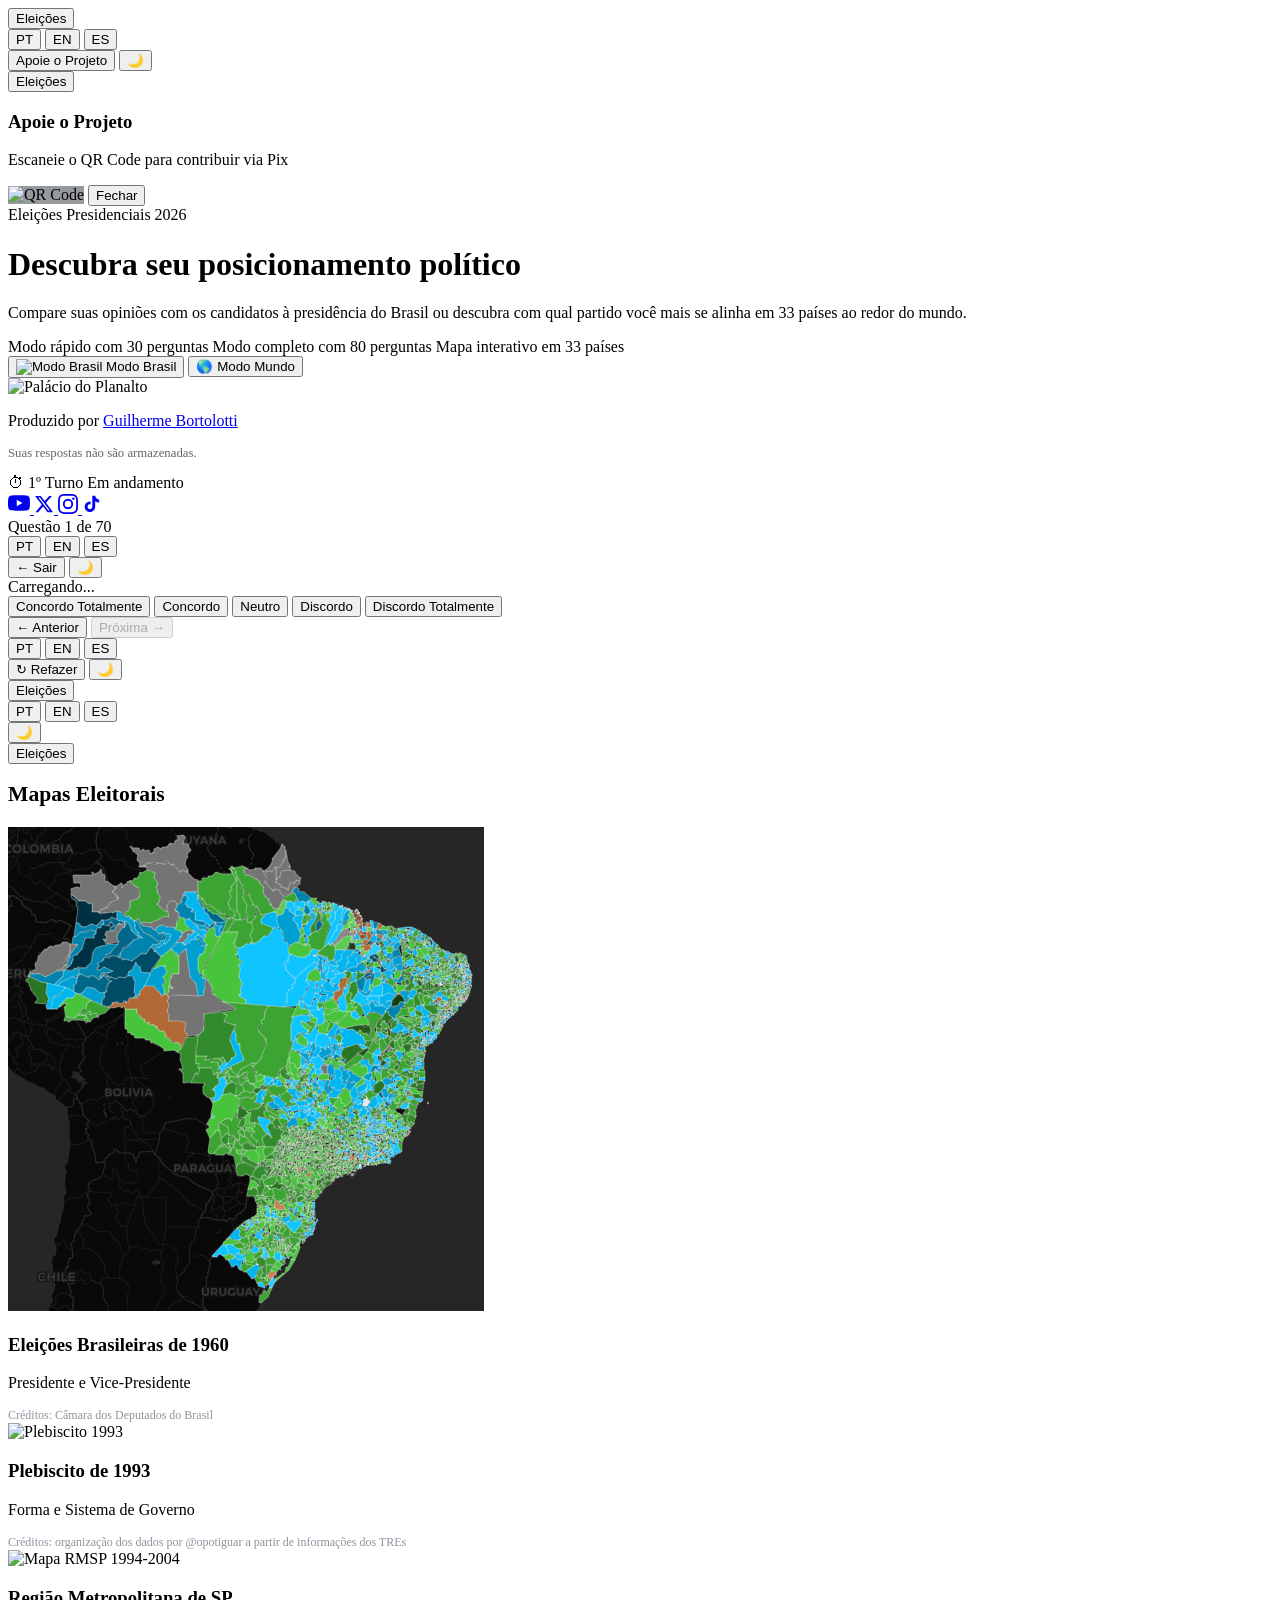
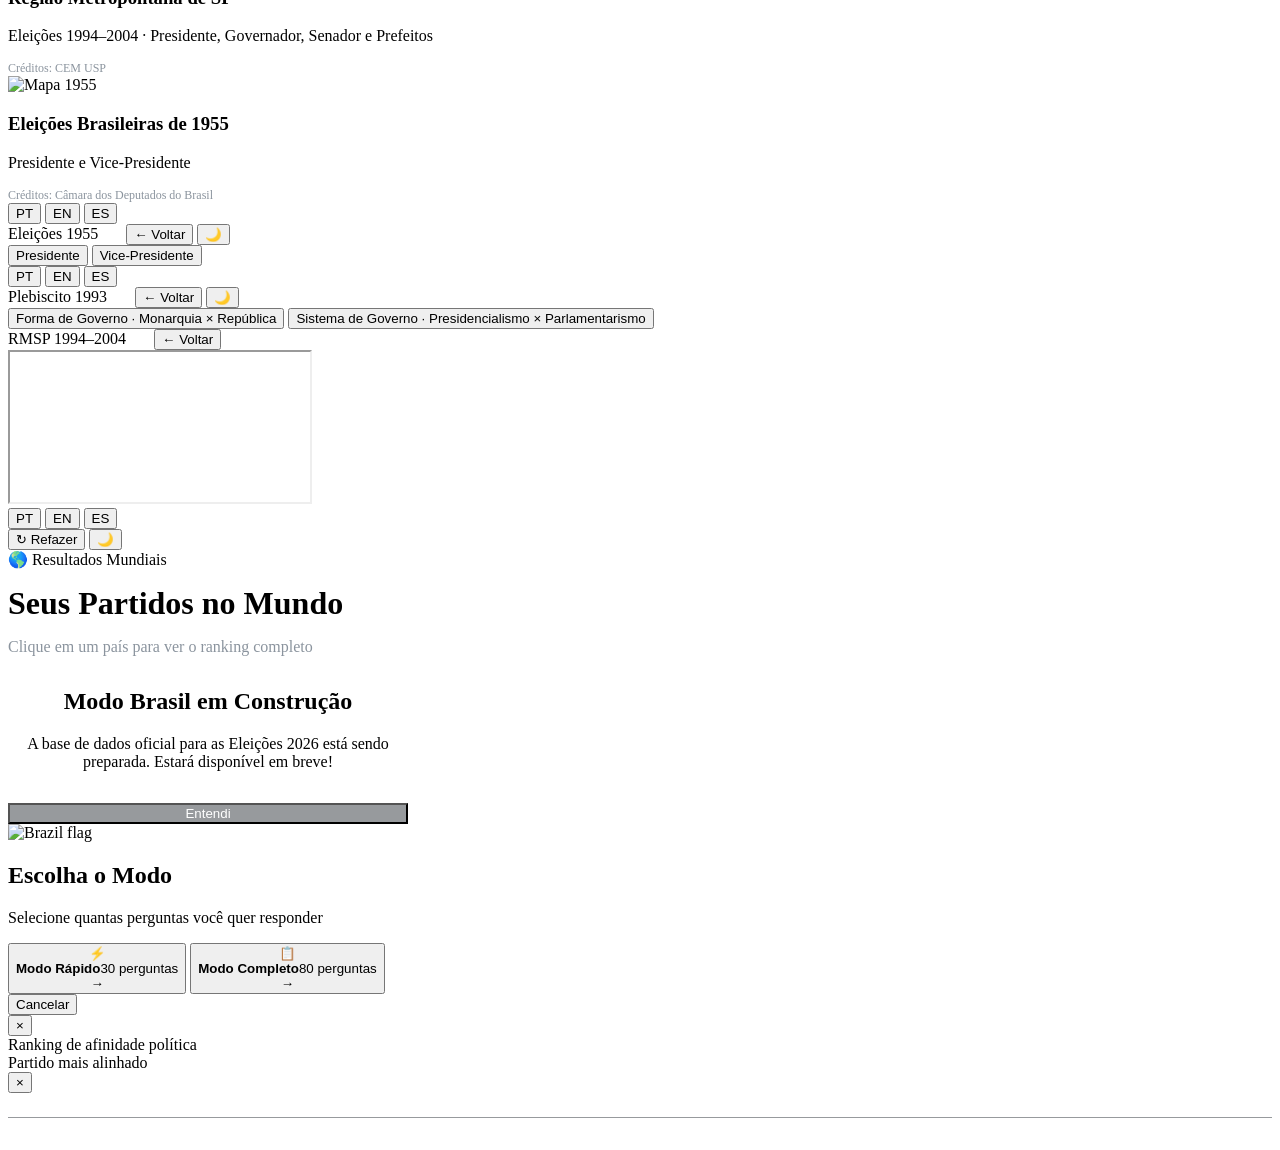
==== index.html @ 44f90ba9 "Add 1960 and fix" ====
<!DOCTYPE html>
<html lang="pt-BR">
<head>
<meta charset="UTF-8">
<meta name="viewport" content="width=device-width, initial-scale=0.85, maximum-scale=2.0">
<title>Se&ccedil;&atilde;o Eleitoral</title>
<link href="https://fonts.googleapis.com/css2?family=Inter:wght@400;500;600;700;800;900&display=swap" rel="stylesheet">
<link rel="stylesheet" href="https://unpkg.com/leaflet@1.9.4/dist/leaflet.css" integrity="sha256-p4NxAoJBhIIN+hmNHrzRCf9tD/miZyoHS5obTRR9BMY=" crossorigin=""/>
<script src="https://unpkg.com/leaflet@1.9.4/dist/leaflet.js" integrity="sha256-20nQCchB9co0qIjJZRGuk2/Z9VM+kNiyxNV1lvTlZBo=" crossorigin=""></script>
<link rel="stylesheet" href="styles.css">
</head>
<body>

<!-- TELA 1: HOME -->
<div class="tela" id="t-home">
    <header class="header">
        <nav class="nav">
            <img src="logo.png" class="logo" alt="Se&ccedil;&atilde;o Eleitoral" onerror="this.style.display='none'" onclick="ir('t-eleicoes')" style="cursor:pointer" title="Voltar ao in&iacute;cio">
            <div class="nav-links">
                <button class="nav-link ativo" data-i18n="nav_compasso" onclick="ir('t-home')" aria-label="Compasso Político" aria-current="page" style="display:none">Compasso Pol&iacute;tico</button>
                <button class="nav-link" data-i18n="nav_eleicoes" onclick="ir('t-eleicoes')" aria-label="Eleições">Elei&ccedil;&otilde;es</button>
            </div>
            <div class="nav-r">
                <div class="nav-lang">
                    <button class="btn-lang ativo" onclick="setLang('pt')" aria-label="Português" aria-current="language">PT</button>
                    <button class="btn-lang" onclick="setLang('en')" aria-label="English">EN</button>
                    <button class="btn-lang" onclick="setLang('es')" aria-label="Español">ES</button>
                </div>
                <button class="btn-apoie" onclick="abrirQR()" data-i18n="nav_apoie">Apoie o Projeto</button>
                <button class="btn-theme" id="btn-theme">&#127769;</button>
            </div>
        </nav>
        <div class="nav-links-mobile">
            <button class="nav-link ativo" data-i18n="nav_compasso" onclick="ir('t-home')" style="display:none">Compasso Pol&iacute;tico</button>
            <button class="nav-link" data-i18n="nav_eleicoes" onclick="ir('t-eleicoes')">Elei&ccedil;&otilde;es</button>
        </div>
    </header>
    <!-- Modal QR Code -->
    <div class="qr-overlay" id="qr-overlay" onclick="fecharQR(event)">
        <div class="qr-box">
            <h3 data-i18n="qr_titulo">Apoie o Projeto</h3>
            <p data-i18n="qr_sub">Escaneie o QR Code para contribuir via Pix</p>
            <img src="pix-qrcode.png" alt="QR Code Pix" onerror="this.style.background='var(--border)';this.alt='QR Code'">
            <button class="qr-close" onclick="document.getElementById('qr-overlay').classList.remove('aberto')" data-i18n="qr_fechar">Fechar</button>
        </div>
    </div>
    <main class="hero">
        <div class="hero-copy">
            <div class="badge" data-i18n="home_badge">Elei&ccedil;&otilde;es Presidenciais 2026</div>
            <h1 class="title">
                <span data-i18n="home_titulo">Descubra seu</span> 
                <span class="grad" data-i18n="home_titulo_grad">posicionamento pol&iacute;tico</span>
            </h1>
            <p class="desc" data-i18n="home_desc">Compare suas opini&otilde;es com os candidatos &agrave; presid&ecirc;ncia do Brasil ou descubra com qual partido voc&ecirc; mais se alinha em 20 pa&iacute;ses ao redor do mundo.</p>
            <div class="hero-meta">
                <span class="hero-chip" data-i18n="home_chip1">Modo r&aacute;pido com 25 perguntas</span>
                <span class="hero-chip" data-i18n="home_chip2">Modo completo com 70 perguntas</span>
                <span class="hero-chip" data-i18n="home_chip3">Mapa interativo em 20 pa&iacute;ses</span>
            </div>
            <div class="btns">
                <button class="btn-p" id="btn-brasil" aria-label="Iniciar quiz no modo Brasil"><img src="brazil-flag.png" class="btn-flag" alt="Bandeira do Brasil" data-i18n="home_btn_brasil"> Modo Brasil</button>
                <button class="btn-s" id="btn-mundo" aria-label="Iniciar quiz no modo Mundo">&#127757; Modo Mundo</button>
            </div>
            <!-- DEV buttons (desativados — reativar quando necessário)
            <div class="btns" style="margin-top: 15px; gap: 10px;">
                <button class="btn-ghost" onclick="randomizeDevPos(); resultadoBrasil(true)" style="font-size: 0.75rem; padding: 6px 12px; opacity: 0.6;" title="Atalho para testes">[DEV] Result Brasil</button>
                <button class="btn-ghost" onclick="randomizeDevPos(); resultadoMundo(true)" style="font-size: 0.75rem; padding: 6px 12px; opacity: 0.6;" title="Atalho para testes">[DEV] Result Mundo</button>
            </div>
            -->
        </div>
        <div class="hero-panel">
            <div class="hero-visual">
                <img
                    src="palacio-planalto.jpg"
                    class="hero-photo"
                    alt="Pal&aacute;cio do Planalto"
                    onerror="if(!this.dataset.fallback){this.dataset.fallback='1';this.src='https://upload.wikimedia.org/wikipedia/commons/thumb/d/d6/Pal%C3%A1cio_do_Planalto_foto_panoramica.jpg/1280px-Pal%C3%A1cio_do_Planalto_foto_panoramica.jpg';}"
                >

            </div>
        </div>
    </main>
    <footer class="footer">
        <div>
            <p>Produzido por <a href="mailto:secaoeleitoralgcb@gmail.com">Guilherme Bortolotti</a></p>
            <p style="margin-top:0.3rem;opacity:0.6;font-size:0.8rem;">Suas respostas n&atilde;o s&atilde;o armazenadas.</p>
        </div>
        <div class="footer-cd" id="footer-cd">
            <span class="footer-cd-label" id="cd-title">&#9201; 1&ordm; Turno</span>
            <span class="footer-cd-timer" id="cd-timer">--d --h --m --s</span>
        </div>
        <div class="footer-proof">
            <a href="https://youtube.com/@secaoeleitoraloficial" target="_blank" rel="noopener noreferrer" class="footer-social" title="YouTube">
                <svg xmlns="http://www.w3.org/2000/svg" width="22" height="22" viewBox="0 0 24 24" fill="currentColor"><path d="M23.498 6.186a3.016 3.016 0 0 0-2.122-2.136C19.505 3.545 12 3.545 12 3.545s-7.505 0-9.377.505A3.017 3.017 0 0 0 .502 6.186C0 8.07 0 12 0 12s0 3.93.502 5.814a3.016 3.016 0 0 0 2.122 2.136c1.871.505 9.376.505 9.376.505s7.505 0 9.377-.505a3.015 3.015 0 0 0 2.122-2.136C24 15.93 24 12 24 12s0-3.93-.502-5.814zM9.545 15.568V8.432L15.818 12l-6.273 3.568z"/></svg>
            </a>
            <a href="https://x.com/secao_eleitoral" target="_blank" rel="noopener noreferrer" class="footer-social" title="X">
                <svg xmlns="http://www.w3.org/2000/svg" width="20" height="20" viewBox="0 0 24 24" fill="currentColor"><path d="M18.244 2.25h3.308l-7.227 8.26 8.502 11.24H16.17l-5.214-6.817L4.99 21.75H1.68l7.73-8.835L1.254 2.25H8.08l4.713 6.231zm-1.161 17.52h1.833L7.084 4.126H5.117z"/></svg>
            </a>
            <a href="https://instagram.com/secaoeleitoral" target="_blank" rel="noopener noreferrer" class="footer-social" title="Instagram">
                <svg xmlns="http://www.w3.org/2000/svg" width="20" height="20" viewBox="0 0 24 24" fill="currentColor"><path d="M12 2.163c3.204 0 3.584.012 4.85.07 3.252.148 4.771 1.691 4.919 4.919.058 1.265.069 1.645.069 4.849 0 3.205-.012 3.584-.069 4.849-.149 3.225-1.664 4.771-4.919 4.919-1.266.058-1.644.07-4.85.07-3.204 0-3.584-.012-4.849-.07-3.26-.149-4.771-1.699-4.919-4.92-.058-1.265-.07-1.644-.07-4.849 0-3.204.013-3.583.07-4.849.149-3.227 1.664-4.771 4.919-4.919 1.266-.057 1.645-.069 4.849-.069zM12 0C8.741 0 8.333.014 7.053.072 2.695.272.273 2.69.073 7.052.014 8.333 0 8.741 0 12c0 3.259.014 3.668.072 4.948.2 4.358 2.618 6.78 6.98 6.98C8.333 23.986 8.741 24 12 24c3.259 0 3.668-.014 4.948-.072 4.354-.2 6.782-2.618 6.979-6.98.059-1.28.073-1.689.073-4.948 0-3.259-.014-3.667-.072-4.947-.196-4.354-2.617-6.78-6.979-6.98C15.668.014 15.259 0 12 0zm0 5.838a6.162 6.162 0 1 0 0 12.324 6.162 6.162 0 0 0 0-12.324zM12 16a4 4 0 1 1 0-8 4 4 0 0 1 0 8zm6.406-11.845a1.44 1.44 0 1 0 0 2.881 1.44 1.44 0 0 0 0-2.881z"/></svg>
            </a>
            <a href="https://tiktok.com/@secaoeleitoral" target="_blank" rel="noopener noreferrer" class="footer-social" title="TikTok">
                <svg xmlns="http://www.w3.org/2000/svg" width="20" height="20" viewBox="0 0 24 24" fill="currentColor"><path d="M19.59 6.69a4.83 4.83 0 0 1-3.77-4.25V2h-3.45v13.67a2.89 2.89 0 0 1-2.88 2.5 2.89 2.89 0 0 1-2.89-2.89 2.89 2.89 0 0 1 2.89-2.89c.28 0 .54.04.79.1V9.01a6.33 6.33 0 0 0-.79-.05 6.34 6.34 0 0 0-6.34 6.34 6.34 6.34 0 0 0 6.34 6.34 6.34 6.34 0 0 0 6.33-6.34V8.69a8.18 8.18 0 0 0 4.78 1.52V6.75a4.85 4.85 0 0 1-1.01-.06z"/></svg>
            </a>
        </div>
    </footer>
</div>

<!-- TELA 2: QUIZ -->
<div class="tela" id="t-quiz">
    <header class="header">
        <div class="progress-wrap"><div class="progress" id="progress"></div></div>
        <nav class="nav">
            <img src="logo.png" class="logo" alt="Seção Eleitoral" onerror="this.style.display='none'" onclick="ir('t-eleicoes')" style="cursor:pointer" title="Voltar ao início">
            <div class="nav-r">
                <span class="counter" id="counter">Questão 1 de 70</span>
                <div class="nav-lang">
                    <button class="btn-lang" onclick="setLang('pt')">PT</button>
                    <button class="btn-lang" onclick="setLang('en')">EN</button>
                    <button class="btn-lang" onclick="setLang('es')">ES</button>
                </div>
                <button class="btn-ghost" id="btn-sair">← Sair</button>
                <button class="btn-theme" onclick="dark=!dark;aplicarTema()" aria-label="Alternar tema">🌙</button>
            </div>
        </nav>
    </header>
    <main class="quiz-main">
        <div class="q-card">
            <div class="q-txt" id="q-txt">Carregando...</div>
            <div class="opts" id="opts">
                <button class="opt" data-v="2">Concordo Totalmente</button>
                <button class="opt" data-v="1">Concordo</button>
                <button class="opt" data-v="0">Neutro</button>
                <button class="opt" data-v="-1">Discordo</button>
                <button class="opt" data-v="-2">Discordo Totalmente</button>
            </div>
        </div>
        <div class="q-nav">
            <button class="btn-s" id="btn-ant">← Anterior</button>
            <button class="btn-p" id="btn-prox" disabled>Próxima →</button>
        </div>
    </main>
</div>

<!-- TELA 3: RESULTADO BRASIL -->
<div class="tela" id="t-resultado">
    <header class="header">
        <nav class="nav">
            <img src="logo.png" class="logo" alt="Seção Eleitoral" onerror="this.style.display='none'" onclick="ir('t-eleicoes')" style="cursor:pointer" title="Voltar ao início">
            <div class="nav-r">
                <div class="nav-lang">
                    <button class="btn-lang" onclick="setLang('pt')">PT</button>
                    <button class="btn-lang" onclick="setLang('en')">EN</button>
                    <button class="btn-lang" onclick="setLang('es')">ES</button>
                </div>
                <button class="btn-ghost" id="btn-refazer">↻ Refazer</button>
                <button class="btn-theme" onclick="dark=!dark;aplicarTema()" aria-label="Alternar tema">🌙</button>
            </div>
        </nav>
    </header>
    <main class="res-main">
        <div class="res-wrap" id="res-wrap"></div>
    </main>
</div>

<!-- TELA 3: ELEIÇÕES (Provisório) -->
<div class="tela" id="t-eleicoes">
    <header class="header">
        <nav class="nav">
            <img src="logo.png" class="logo" alt="Seção Eleitoral" onerror="this.style.display='none'" onclick="ir('t-eleicoes')" style="cursor:pointer" title="Voltar ao início">
            <div class="nav-links">
                <button class="nav-link" data-i18n="nav_compasso" onclick="ir('t-home')" style="display:none">Compasso Político</button>
                <button class="nav-link ativo" data-i18n="nav_eleicoes" onclick="ir('t-eleicoes')">Eleições</button>
            </div>
            <div class="nav-r">
                <div class="nav-lang">
                    <button class="btn-lang" onclick="setLang('pt')">PT</button>
                    <button class="btn-lang" onclick="setLang('en')">EN</button>
                    <button class="btn-lang" onclick="setLang('es')">ES</button>
                </div>
                <button class="btn-theme" onclick="dark=!dark;aplicarTema()" aria-label="Alternar tema">🌙</button>
            </div>
        </nav>
        <div class="nav-links-mobile">
            <button class="nav-link" data-i18n="nav_compasso" onclick="ir('t-home')" style="display:none">Compasso Político</button>
            <button class="nav-link ativo" data-i18n="nav_eleicoes" onclick="ir('t-eleicoes')">Eleições</button>
        </div>
    </header>
    <main class="world-main">
        <div class="world-wrap">
            <div class="world-header">
                <h2 style="font-size:1.35rem;font-weight:800;margin-bottom:1.25rem;">Mapas Eleitorais</h2>
            </div>
            <div class="eleicoes-grid" id="eleicoes-grid">
                <div class="map-card-v" onclick="abrirMapaEleicao('1960')">
                    <img src="data/capa card 1960 brasil.png" class="map-card-v-img" alt="Mapa 1960">
                    <div class="map-card-v-info">
                        <h3 data-i18n-1960-title>Eleições Brasileiras de 1960</h3>
                        <p data-i18n-election-type>Presidente e Vice-Presidente</p>
                        <p data-i18n-credits-1955 style="font-size:0.75rem; color:var(--txt2); margin:0.25rem 0 0;">Créditos: Câmara dos Deputados do Brasil</p>
                    </div>
                </div>
                <div class="map-card-v" onclick="abrirPlebiscito1993()" aria-label="Abrir mapa Plebiscito 1993">
                    <img class="map-card-v-img" src="data/plebiscito.png" alt="Plebiscito 1993">
                    <div class="map-card-v-info">
                        <h3 data-i18n-pleb1993-title>Plebiscito de 1993</h3>
                        <p data-i18n-pleb1993-desc>Forma e Sistema de Governo</p>
                        <p data-i18n-credits-pleb style="font-size:0.75rem; color:var(--txt2); margin:0.25rem 0 0;">Créditos: organização dos dados por @opotiguar a partir de informações dos TREs</p>
                    </div>
                </div>
                <div class="map-card-v" onclick="abrirRMSP()" aria-label="Abrir mapa RMSP 1994-2004">
                    <img src="rmsp-cover.png" class="map-card-v-img" alt="Mapa RMSP 1994-2004">
                    <div class="map-card-v-info">
                        <h3 data-i18n-rmsp-title>Região Metropolitana de SP</h3>
                        <p data-i18n-rmsp-desc>Eleições 1994–2004 · Presidente, Governador, Senador e Prefeitos</p>
                        <p data-i18n-credits-rmsp style="font-size:0.75rem; color:var(--txt2); margin:0.25rem 0 0;">Créditos: CEM USP</p>
                    </div>
                </div>
                <div class="map-card-v" onclick="abrirMapaEleicao('1955')">
                    <img src="mapa 1955.png" class="map-card-v-img" alt="Mapa 1955">
                    <div class="map-card-v-info">
                        <h3 data-i18n-1955-title>Eleições Brasileiras de 1955</h3>
                        <p data-i18n-election-type>Presidente e Vice-Presidente</p>
                        <p data-i18n-credits-1955 style="font-size:0.75rem; color:var(--txt2); margin:0.25rem 0 0;">Créditos: Câmara dos Deputados do Brasil</p>
                    </div>
                </div>
            </div>
        </div>
    </main>
</div>

<!-- TELA DE MAPA ELEIÇÃO INTERATIVO -->
<div class="tela" id="t-mapa-eleicao">
    <header class="header">
        <nav class="nav">
            <img src="logo.png" class="logo" alt="Seção Eleitoral" onerror="this.style.display='none'" onclick="ir('t-eleicoes')" style="cursor:pointer" title="Voltar ao início">
            <div class="nav-r">
                <div class="nav-lang">
                    <button class="btn-lang" onclick="setLang('pt')">PT</button>
                    <button class="btn-lang" onclick="setLang('en')">EN</button>
                    <button class="btn-lang" onclick="setLang('es')">ES</button>
                </div>
                <span class="counter" id="mapa-titulo" style="margin-right: 1.5rem;">Eleições 1955</span>
                <button class="btn-ghost" id="btn-back-map" onclick="fecharMapaEleicao()">← Voltar</button>
                <button class="btn-theme" onclick="dark=!dark;aplicarTema()" aria-label="Alternar tema">🌙</button>
            </div>
        </nav>
    </header>
    <main class="mapa-eleicao-main">
        <div class="plebiscito-toggle" id="el1955-toggle">
            <button class="plebiscito-chip ativo" onclick="set1955Cargo('presidente')" data-cargo="presidente" data-i18n-1955-btn-pres>Presidente</button>
            <button class="plebiscito-chip" onclick="set1955Cargo('vice')" data-cargo="vice" data-i18n-1955-btn-vice>Vice-Presidente</button>
        </div>
        <div id="mapEleicao"></div>
        <div id="map-loading" class="map-loading" style="display: none;">
            <div class="spinner"></div>
            <p>Carregando mapa...</p>
        </div>
    </main>
</div>

<!-- TELA PLEBISCITO 1993 -->
<div class="tela" id="t-plebiscito-1993">
    <header class="header">
        <nav class="nav">
            <img src="logo.png" class="logo" alt="Seção Eleitoral" onerror="this.style.display='none'" onclick="ir('t-eleicoes')" style="cursor:pointer" title="Voltar ao início">
            <div class="nav-r">
                <div class="nav-lang">
                    <button class="btn-lang" onclick="setLang('pt')">PT</button>
                    <button class="btn-lang" onclick="setLang('en')">EN</button>
                    <button class="btn-lang" onclick="setLang('es')">ES</button>
                </div>
                <span class="counter" data-i18n-pleb1993-counter style="margin-right: 1.5rem;">Plebiscito 1993</span>
                <button class="btn-ghost" onclick="fecharPlebiscito1993()" data-i18n-pleb1993-back>← Voltar</button>
                <button class="btn-theme" onclick="dark=!dark;aplicarTema()" aria-label="Alternar tema">🌙</button>
            </div>
        </nav>
    </header>
    <main class="mapa-eleicao-main">
        <div class="plebiscito-toggle">
            <button class="plebiscito-chip ativo" onclick="setPlebiscito('forma')" data-pleb="forma" data-i18n-pleb1993-forma>Forma de Governo · Monarquia × República</button>
            <button class="plebiscito-chip" onclick="setPlebiscito('sistema')" data-pleb="sistema" data-i18n-pleb1993-sistema>Sistema de Governo · Presidencialismo × Parlamentarismo</button>
        </div>
        <div id="mapPlebiscito"></div>
        <div id="plebiscito-loading" class="map-loading" style="display:none;">
            <div class="spinner"></div>
            <p data-i18n-pleb1993-loading>Carregando mapa...</p>
        </div>
    </main>
</div>

<!-- TELA RMSP 1994-2004 (iframe externo) -->
<div class="tela" id="t-rmsp">
    <header class="header">
        <nav class="nav">
            <img src="logo.png" class="logo" alt="Seção Eleitoral" onerror="this.style.display='none'" onclick="ir('t-eleicoes')" style="cursor:pointer" title="Voltar ao início">
            <div class="nav-r">
                <span class="counter" style="margin-right: 1.5rem;">RMSP 1994–2004</span>
                <button class="btn-ghost" onclick="fecharRMSP()">← Voltar</button>
            </div>
        </nav>
    </header>
    <main class="rmsp-iframe-main">
        <iframe id="rmsp-iframe" title="RMSP 1994-2004" loading="lazy" allow="fullscreen"></iframe>
    </main>
</div>

<!-- TELA 4: RESULTADO MUNDO -->
<div class="tela" id="t-mundo">
    <header class="header">
        <nav class="nav">
            <img src="logo.png" class="logo" alt="Seção Eleitoral" onerror="this.style.display='none'" onclick="ir('t-eleicoes')" style="cursor:pointer" title="Voltar ao início">
            <div class="nav-r">
                <div class="nav-lang">
                    <button class="btn-lang" onclick="setLang('pt')">PT</button>
                    <button class="btn-lang" onclick="setLang('en')">EN</button>
                    <button class="btn-lang" onclick="setLang('es')">ES</button>
                </div>
                <button class="btn-ghost" id="btn-refazer-mundo">↻ Refazer</button>
                <button class="btn-theme" onclick="dark=!dark;aplicarTema()" aria-label="Alternar tema">🌙</button>
            </div>
        </nav>
    </header>
    <main class="world-main">
        <div class="world-wrap">
            <div class="world-header">
                <div class="badge">🌎 <span data-i18n="mundo_badge">Resultados Mundiais</span></div>
                <h2 style="font-size:2rem;font-weight:900;margin:1rem 0 0.5rem;" data-i18n="mundo_titulo">Seus Partidos no Mundo</h2>
                <p style="color:var(--txt2);" data-i18n="mundo_sub">Clique em um país para ver o ranking completo</p>
            </div>
            <div id="world-map-svg" style="margin-bottom:2rem;"></div>
            <div class="scores" id="world-scores"></div>
            <div class="world-grid" id="world-grid"></div>
        </div>
    </main>
</div>

<!-- MODAL CONSTRUÇÃO -->
<div class="modal" id="modal-construcao" role="dialog" aria-modal="true" aria-labelledby="const-title">
    <div class="modal-box" style="text-align: center; max-width: 400px;">
        <h2 class="m-title" id="const-title" data-i18n="const_title">Modo Brasil em Construção</h2>
        <p class="m-sub" style="margin-bottom: 2rem;" data-i18n="const_sub">A base de dados oficial para as Eleições 2026 está sendo preparada. Estará disponível em breve!</p>
        <button class="m-cancel" id="btn-fechar-construcao" style="width: 100%; max-width: none; background: var(--border); color: var(--txt);" data-i18n="const_btn">Entendi</button>
    </div>
</div>

<!-- MODAL MODO -->
<div class="modal" id="modal-modo" role="dialog" aria-modal="true" aria-labelledby="modo-titulo">
    <div class="modal-box">
        <span class="m-emoji" id="modo-emoji"><img src="brazil-flag.png" class="m-emoji-flag modo-flag" alt="Bandeira do Brasil"></span>
        <h2 class="m-title" id="modo-titulo">Escolha o Modo</h2>
        <p class="m-sub" id="modo-sub">Selecione quantas perguntas você quer responder</p>
        <div class="m-opts">
            <button class="m-opt" id="opt-rapido">
                <span class="m-opt-icon">⚡</span>
                <div class="m-opt-info"><strong id="modo-rapido-titulo">Modo Rápido</strong><span id="modo-rapido-meta">25 perguntas Ã‚Â· ~5 min</span></div>
                <span class="m-opt-arrow">→</span>
            </button>
            <button class="m-opt" id="opt-completo">
                <span class="m-opt-icon">📋</span>
                <div class="m-opt-info"><strong id="modo-completo-titulo">Modo Completo</strong><span id="modo-completo-meta">70 perguntas Ã‚Â· ~15 min</span></div>
                <span class="m-opt-arrow">→</span>
            </button>
        </div>
        <button class="m-cancel" id="opt-cancelar">Cancelar</button>
    </div>
</div>

<!-- MODAL PAÃƒÂS -->
<div class="modal" id="modal-pais" role="dialog" aria-modal="true" aria-labelledby="pais-nome">
    <div class="pais-box">
        <button class="pais-fechar" id="pais-fechar" aria-label="Fechar modal de país">×</button>
        <div class="pais-header">
            <span class="pais-flag" id="pais-flag"></span>
            <div>
                <div class="pais-nome" id="pais-nome" role="heading" aria-level="2"></div>
                <div class="pais-sub-txt">Ranking de afinidade política</div>
            </div>
        </div>
        <div class="pais-top-box">
            <div class="pais-top-label">Partido mais alinhado</div>
            <div class="pais-top-row">
                <div class="pais-top-partido" id="pais-top-partido"></div>
                <div class="pais-top-pct" id="pais-top-pct"></div>
            </div>
        </div>
        <div id="pais-lista"></div>
    </div>
</div>


    <div style="display:none"><svg id="svg-mapa-template"  viewBox="0 0 800 400" preserveAspectRatio="xMidYMid meet"
   xmlns:svg="http://www.w3.org/2000/svg"
   xmlns:xlink="http://www.w3.org/1999/xlink"
   xmlns="http://www.w3.org/2000/svg"
   width="100%"
   height="100%"
   version="1.0"
   id="svg2982"
    style="display:none">
  <sodipodi:namedview
     pagecolor="#ffffff"
     bordercolor="#666666"
     borderopacity="1"
     objecttolerance="10"
     gridtolerance="10"
     guidetolerance="10"
     id="namedview3182"
     showgrid="false"
     />
  
  <defs
     id="defs2985">
    <style>
  .sea { fill: var(--map-sea); stroke: none; }
  .land { fill: var(--map-land); fill-rule: nonzero; stroke: var(--map-stroke); stroke-width: 0.25; stroke-miterlimit: 1; }
  .carved-out { fill: none; stroke: var(--map-stroke); stroke-width: 0.25; stroke-miterlimit: 1; stroke-dasharray: 0.25,0.25; }
</style>
  </defs>
  <rect
     class="sea"
     id="rect5538"
     rx=""
     ry=""
     y="0"
     x="0"
     height="100%"
     width="100%" />
  <g
     class="land"
     id="Countries">
    <g
       id="Europe">
      <g
         id="Ex-Yougoslavie">
        <path
           d="M 443.617,107.095 C 443.03113,107.03773 442.97163,106.38536 442.43147,106.20973 C 442.0238,106.09913 441.5816,105.97368 441.59799,105.517 C 442.1406,105.35028 441.47707,104.96133 441.65399,104.579 C 442.15327,104.52066 441.94794,104.04084 442.37318,103.84617 C 442.64374,103.75923 443.23045,104.21466 442.815,103.618 C 442.61481,103.15943 443.38997,103.44107 443.59158,103.59929 C 444.00047,103.79885 444.2107,104.25456 444.7107,104.29708 C 445.0823,104.30817 445.2901,104.71388 445.72601,104.746 C 446.03487,105.14023 445.11495,104.97031 445.00169,105.18825 C 445.57586,105.40122 444.8996,105.87415 444.50244,105.60512 C 443.96236,105.32178 443.56923,105.97494 443.51342,106.40783 C 443.60537,106.63441 443.64493,106.85095 443.617,107.095 z "
           id="Montenegro" />
        <path
           d="M 430.73001,96.731003 C 431.27912,96.707237 431.78288,96.871295 432.30436,96.897772 C 432.874,97.202053 433.16016,96.70486 433.66859,96.512991 C 434.17335,96.283432 434.78334,96.738157 435.20801,96.322998 C 435.96057,96.564683 435.99793,96.325586 436.27595,95.987106 C 436.92429,95.624159 436.86609,96.610462 437.37701,96.811996 C 436.82324,96.355884 436.83097,97.126578 436.44601,96.973999 C 436.18532,97.407927 435.49469,97.192254 435.26199,97.587997 C 435.65566,97.798442 435.54618,98.388839 435.05547,98.263377 C 434.48491,98.362999 434.70538,98.550744 434.61714,98.846673 C 434.77316,99.300619 434.10454,99.084252 433.87799,98.986 C 433.59823,99.100837 433.23065,99.004084 433.04501,98.689003 C 432.84334,98.684703 432.55329,99.209505 432.12299,99.013 C 431.72619,98.947669 431.58383,99.061637 431.20992,99.078656 C 430.27939,99.106594 431.25883,99.128093 431.298,98.607002 C 430.62273,98.448305 430.78169,97.952768 430.51518,97.794505 C 431.39961,97.408401 429.62314,97.359785 430.54871,97.068719 C 430.76167,96.950224 430.94572,96.969085 430.73001,96.731003 z "
           id="Slovenie" />
        <path
           d="M 439.573,104.709 C 439.12136,104.42401 438.63532,104.12941 438.24972,103.79839 C 437.64647,103.83912 437.19692,103.21896 436.60397,103.48116 C 436.04661,103.7223 435.92312,102.78462 435.31984,102.73389 C 434.92433,102.59787 434.31416,101.99726 434.33183,101.78025 C 435.05092,101.82001 435.2507,101.8209 434.47262,101.52849 C 434.00167,101.28369 433.51711,100.82573 433.789,100.252 C 433.46439,99.827489 432.98658,99.522464 432.47601,99.372002 C 432.27798,99.874322 432.0946,100.19249 431.72825,100.47396 C 431.37706,100.87221 430.96582,100.0246 430.896,99.691002 C 430.48904,99.052959 430.75043,99.103775 431.31799,99.057999 C 431.65965,99.042018 431.8309,99.002848 432.23199,98.995003 C 432.68869,99.334176 432.88058,98.394489 433.11899,98.778999 C 433.33269,99.17382 433.71747,98.966126 434.03084,99.022003 C 434.31178,99.254736 434.84345,99.128414 434.58401,98.733002 C 434.64049,98.504755 434.69108,98.290554 435.23017,98.239727 C 435.85808,98.258332 435.20265,97.63935 435.34399,97.460999 C 435.69261,97.288784 436.19102,97.333939 436.44699,96.983002 C 436.82518,97.134022 436.81926,96.361464 437.37799,96.820999 C 438.08512,97.375643 439.04679,97.522687 439.76646,98.087828 C 440.50719,98.577243 441.50841,98.402447 442.306,98.147289 C 442.90998,98.078124 442.44832,98.887071 442.7795,98.89872 C 443.16048,98.971597 442.49877,99.354905 443.16199,99.498001 C 443.67782,99.461549 443.90163,99.848637 443.27499,99.641998 C 442.9839,99.740664 443.02984,100.29666 442.91599,100.411 C 442.35673,100.61562 442.37354,100.12708 442.08612,99.953994 C 441.6869,99.968917 441.24595,99.780188 440.82279,99.901717 C 440.43803,99.813931 440.08904,100.01472 439.65701,99.839996 C 439.18011,99.739258 438.84576,99.816031 438.41338,99.630985 C 438.03872,99.593914 437.59591,99.614978 437.20921,99.693711 C 436.97622,100.23774 436.44205,100.08723 436.186,99.627998 C 435.46671,99.352698 435.77202,100.24627 435.57199,100.475 C 435.81129,100.79269 436.31582,100.87963 436.45499,101.345 C 436.58548,101.73763 436.61024,101.86522 436.98999,102.215 C 437.58533,102.24506 437.64408,102.88784 438.13436,103.06084 C 438.48556,103.42542 439.00546,103.46445 439.09284,103.96514 C 439.2659,104.13388 440.35321,104.60338 439.573,104.709 z M 439.79199,104.833 C 440.17217,104.49865 440.45702,105.22413 440.89759,105.16149 C 441.18555,105.50047 441.65461,105.32557 441.71872,105.84274 C 441.52341,105.98234 440.91522,105.37225 440.58099,105.212 C 440.31828,105.08549 440.05321,104.96045 439.79199,104.833 z "
           id="Croatie" />
        <path
           d="M 451.009,101.725 C 450.72783,102.14326 449.9981,102.43546 450.17401,103.018 C 450.60001,103.43242 451.17949,103.76221 451.51233,104.22799 C 451.42043,104.91489 450.108,104.71555 450.21384,105.54252 C 450.41396,106.14564 449.7539,106.03628 449.39899,106.082 C 449.03344,106.10266 448.68071,106.28322 448.26288,106.22114 C 447.9067,106.60031 447.86993,106.47955 447.45001,106.379 C 446.80626,106.33063 446.83648,106.93923 446.46729,107.067 C 446.01486,106.71043 445.67086,105.99035 445.12601,105.67 C 445.3595,105.2296 444.7126,105.01026 445.50299,105.083 C 446.06062,104.95657 445.67105,104.60682 445.25601,104.615 C 444.99605,104.19847 444.53341,104.338 444.1497,104.06839 C 444.08422,103.67318 443.0323,103.58248 443.44776,103.30967 C 443.77042,103.26923 444.22195,103.152 443.75707,102.71833 C 443.02762,102.13782 443.63387,102.53183 444.1062,102.32168 C 444.18059,102.14801 443.52602,101.93041 443.42827,101.7166 C 442.8914,101.7765 443.02631,101.11541 443.33064,100.91735 C 443.81028,100.54415 443.47913,100.0561 442.96989,100.38 C 442.91976,100.4022 443.06715,99.807552 443.21799,99.628998 C 443.83887,99.867522 443.75684,99.486966 443.19414,99.496002 C 442.59422,99.360785 442.99533,99.039389 442.83701,98.883003 C 442.48981,98.950844 442.74441,98.137934 442.47402,98.087048 C 443.446,97.705751 444.46618,97.376642 445.52286,97.562366 C 445.78489,97.820251 446.22419,98.047915 446.62147,98.31659 C 446.69898,98.648504 446.71492,99.116391 447.29982,99.292161 C 447.57958,99.499894 448.73873,99.519508 448.10148,99.966723 C 448.47316,100.26072 448.19953,100.0872 448.06,100.517 C 448.55571,100.60674 448.81384,100.76318 449.34698,100.94 C 449.83077,101.54286 449.99716,100.6265 450.45859,100.68077 C 451.3927,100.98476 450.82398,100.91359 450.47995,101.29625 C 450.52012,101.59775 450.78831,101.62761 451.009,101.725 z "
           id="Serbie" />
        <path
           d="M 451.51199,108.463 C 450.94497,108.59635 450.45706,109.01128 449.85101,108.814 C 449.27072,108.574 448.99067,109.23856 448.55726,109.40262 C 448.03821,109.47872 447.35661,109.80463 446.97519,109.29685 C 446.34766,108.86518 446.06403,107.94592 446.353,107.237 C 446.5012,107.09479 446.7301,106.77191 447.03609,106.50964 C 447.35221,106.12782 447.93719,106.67236 447.92899,106.425 C 448.24629,106.02714 448.76004,106.39276 449.08153,106.09709 C 449.41254,106.06719 449.81671,106.06704 450.198,105.999 C 450.24349,106.56071 451.08341,106.4333 451.29436,106.93854 C 451.7171,107.36153 451.51556,107.94618 451.50483,108.43794 L 451.51099,108.464 L 451.51199,108.463 z "
           id="Macedoine" />
        <path
           d="M 439.79199,104.833 C 439.58114,104.69098 440.00475,104.37027 439.33341,104.12017 C 438.87048,103.91154 438.98836,103.35846 438.384,103.297 C 437.96238,102.95074 437.65061,102.71752 437.32401,102.294 C 436.88063,102.20935 436.49978,101.81057 436.5606,101.52849 C 436.3614,101.18703 436.13631,100.78367 435.728,100.643 C 435.57875,100.4811 435.53904,99.790861 435.87399,99.595001 C 436.31224,99.475151 436.6902,100.4922 437.02301,99.885002 C 437.2787,99.38422 437.86469,99.811986 438.20619,99.560897 C 438.65145,99.790353 438.96116,99.71338 439.3972,99.821239 C 439.83912,99.772648 440.25649,100.09474 440.63884,99.819 C 441.01449,99.930869 441.47409,99.852625 441.84367,99.916253 C 442.36689,99.832664 442.1875,100.45201 442.64899,100.445 C 442.96422,100.38951 443.80824,100.05001 443.51801,100.667 C 443.28779,100.98379 442.93052,101.27369 443.11565,101.64006 C 443.56003,101.63451 443.66466,102.09484 444.099,102.194 C 444.35825,102.65944 443.11508,102.14877 443.42801,102.462 C 443.76834,102.50418 444.25213,103.36763 443.707,103.211 C 443.51577,103.47288 442.65709,103.22416 442.78508,103.59038 C 443.24064,104.17451 442.67898,103.81276 442.38,103.849 C 441.94865,104.00899 442.19019,104.53427 441.68834,104.54974 C 441.40694,104.90715 442.18099,105.35242 441.59299,105.514 C 441.17418,105.40734 440.89348,105.11291 440.43701,105.015 C 440.2328,104.89422 440.04356,104.50589 439.79199,104.833 z "
           id="Bosnie Herzegovine" />
      </g>
      <path
         d="M 445.29401,112.196 C 445.16607,111.64973 444.79286,111.22362 444.27592,110.98635 C 443.42679,110.63928 443.8865,110.62925 443.78324,110.16649 C 443.19748,109.7928 444.26874,109.37003 443.81614,108.96873 C 444.19536,108.51119 443.34862,107.92503 444.16268,107.73663 C 444.42456,107.07089 443.37851,107.34658 443.59257,106.66817 C 443.34418,106.26371 443.78631,105.54982 444.21369,105.56459 C 444.6991,105.68285 445.27354,105.53514 445.56601,106.043 C 445.93465,106.51505 446.62837,106.9983 446.22,107.665 C 446.21863,108.40492 446.55991,109.10562 447.20366,109.48908 C 447.26571,109.73748 446.82289,110.41109 446.51864,110.69915 C 446.00282,111.12188 445.63454,111.62637 445.29401,112.196 z "
         id="Albanie" />
      <g
         id="Ex-URSS">
        <path
           d="M 451.01999,79.165001 C 450.59959,78.671324 451.66571,78.28322 451.06422,78.015504 C 450.67554,77.749541 450.2793,77.703373 449.75674,77.755997 C 449.33222,77.766106 448.81096,77.592202 448.36415,77.446999 C 448.11436,77.118748 447.36098,77.582947 447.72198,77.098999 C 447.31788,76.676494 447.2002,76.156831 447.233,75.585999 C 447.26498,75.526671 447.87859,75.155291 448.30157,75.050032 C 448.98361,74.890334 449.66129,74.613122 450.36067,74.794006 C 450.82643,74.932939 451.38368,74.566267 451.73532,74.916044 C 452.21902,74.71731 452.72448,75.032949 453.2168,74.878516 C 453.7537,74.810856 454.21019,75.173319 454.72769,74.996002 C 455.1499,75.204565 455.74107,74.435706 455.9594,74.891514 C 456.38681,75.57736 457.38701,75.05433 457.90701,75.597 C 458.40578,75.742615 458.78993,76.074148 459.19343,76.324946 C 460.02784,76.176374 459.37612,76.926645 459.41642,77.112762 C 460.19196,77.056889 459.9271,77.398236 459.53299,77.616997 C 458.99744,77.256572 458.80986,78.038748 458.27631,77.958 C 457.64837,77.873146 457.76871,78.627638 457.60833,78.896122 C 456.92558,79.378188 457.89949,79.280322 457.74807,79.762592 C 457.23277,80.1089 457.27846,79.132437 456.828,79.567001 C 456.42546,79.592203 456.08507,79.842815 455.61401,79.859001 C 455.83324,80.341497 454.86299,80.159463 454.56229,80.355003 C 454.20667,80.087797 453.68063,80.348584 453.2285,80.282376 C 452.69973,80.433624 452.67369,79.718653 452.39344,79.42149 C 451.96844,79.190119 451.4986,79.076216 451.01999,79.165001 z "
           id="Lituanie" />
        <path
           d="M 462.82901,67.958 C 463.54289,68.273139 462.71315,68.331402 462.48703,68.484239 C 462.35656,69.029889 461.70349,69.023254 461.45999,69.436996 C 461.65148,69.936415 461.69202,70.364698 461.60035,70.760047 C 461.83538,70.992006 462.39855,71.439843 462.13,71.563004 C 461.63908,71.566304 461.33774,72.060804 461.26487,72.268425 C 460.79792,72.269728 460.38688,71.957572 459.95999,72.115997 C 459.58093,72.349544 459.01486,72.20534 458.76599,71.853996 C 458.37563,71.59318 457.96387,71.503053 457.49852,71.407998 C 457.06253,71.137326 456.70952,71.201823 456.39871,71.069905 C 455.85127,71.278259 455.18654,71.227567 454.67801,71.505997 C 454.97642,71.158888 455.09916,70.25196 454.42992,70.673071 C 454.11378,71.132481 453.35739,70.672168 453.1881,70.487487 C 453.43206,69.525225 452.94393,70.078198 452.54745,69.565734 C 452.57368,69.174813 452.48397,68.892135 452.7894,68.692461 C 453.3329,68.63457 453.87789,68.654599 454.23873,68.405612 C 454.68692,68.19395 455.02447,68.180695 455.49799,68.197998 C 455.70025,67.650858 456.53527,68.471289 456.90755,68.029306 C 457.23755,67.907274 457.75294,68.025177 458.26897,67.969176 C 459.1079,67.934984 459.95295,68.108177 460.75318,68.260532 C 461.43886,68.10584 462.33805,68.619129 462.82901,67.958 z "
           id="Estonie" />
        <path
           d="M 461.353,72.250999 C 461.80992,72.180619 461.84156,72.70603 462.40191,72.761596 C 462.26809,73.185755 462.17613,73.225958 462.02675,73.65171 C 462.09882,73.739531 462.63406,73.785351 462.73901,74.152 C 462.96211,74.495811 463.24197,74.659657 463.17499,75.169998 C 462.93829,75.506145 462.29508,75.429051 462.00101,75.817001 C 461.87992,76.428082 461.20702,76.00418 460.78316,76.057999 C 460.32211,76.003789 460.05005,76.471245 459.58353,76.374789 C 459.01539,76.47919 458.81951,75.887695 458.32394,75.781629 C 457.85064,75.587623 457.47189,75.222507 456.92293,75.305028 C 456.35983,75.440445 456.05513,74.824117 455.716,74.737999 C 455.25464,75.029234 454.69389,74.993116 454.19426,75.049343 C 453.55286,74.701524 452.8502,75.053591 452.18799,74.822998 C 451.70956,75.067246 451.43835,74.569763 450.93799,74.805 C 450.27254,74.834892 449.62657,74.600152 448.98499,74.874001 C 448.56498,75.077921 447.81223,74.94555 447.64801,75.456001 C 446.84093,75.737566 447.1075,74.908053 447.15046,74.409482 C 447.21427,73.856888 448.20858,73.972863 447.98503,73.294252 C 448.00691,72.87852 448.56709,72.520618 448.92601,72.367455 C 449.53422,72.316029 450.12201,72.090994 450.71899,72.045998 C 450.79834,72.57778 451.57222,72.592004 451.88584,72.912903 C 452.08135,73.76179 453.13882,73.816731 453.82168,73.590778 C 454.29763,73.544819 454.86114,73.217343 454.62799,72.663002 C 454.49804,72.192719 454.27364,71.576947 454.88101,71.393997 C 455.37577,71.228994 455.9141,71.242688 456.396,71.058998 C 456.72111,71.214095 457.04897,71.106317 457.48873,71.397499 C 457.93502,71.485219 458.34738,71.565772 458.71694,71.815733 C 458.97441,72.165902 459.52648,72.335419 459.91323,72.121709 C 460.35385,71.978108 460.75177,72.202909 461.22699,72.265999 C 461.20366,72.349384 461.35969,72.19012 461.353,72.250999 z "
           id="Lettonie" />
        <path
           d="M 452.99799,85.535004 C 453.20884,85.069759 453.8951,85.718019 454.23605,85.24759 C 454.61985,84.956238 454.91819,84.567334 455.52174,84.762819 C 456.04215,84.760235 456.54818,84.630932 457.07053,84.723999 C 457.5837,84.656723 458.12848,84.657588 458.60873,84.779319 C 459.04834,84.987424 459.59556,84.909341 460.09377,85.04021 C 460.58284,85.118501 461.02788,84.986306 461.133,85.389852 C 461.40876,85.421686 462.18788,85.206508 462.14099,85.711998 C 462.32378,85.177718 462.80401,85.733961 463.18701,85.358002 C 463.56674,85.708039 464.00551,85.431944 464.36401,85.788002 C 464.64022,85.481545 465.36468,85.161484 465.51878,85.726435 C 465.74511,86.208754 466.37749,85.460728 466.69368,85.801365 C 467.14399,85.719661 467.77418,85.529362 468.043,86.050003 C 469.01716,86.346223 468.05162,85.515617 468.47685,85.243268 C 468.82875,84.90846 469.14828,84.476846 469.612,84.370003 C 470.10011,84.534053 470.52916,84.14845 471.08223,84.280278 C 471.59298,84.422106 472.32802,84.523809 472.51474,83.865531 C 472.74614,83.498535 473.40294,84.202623 473.8496,83.844884 C 474.39531,83.506788 474.9973,83.948035 475.55701,83.655998 C 475.94857,83.999462 476.28649,84.377524 476.67512,84.736747 C 477.60919,85.167771 476.34686,85.072964 476.45833,85.44741 C 476.54678,85.994817 476.94147,86.389171 477.51995,86.223999 C 477.80591,86.547276 478.73272,85.912952 478.595,86.602997 C 479.08751,86.465517 479.21512,87.275322 479.23089,87.633119 C 479.40386,88.127563 479.85573,88.320223 480.31188,88.039386 C 480.8222,87.888015 481.1388,88.510636 481.63237,88.322673 C 482.00269,88.65487 482.53222,88.151615 482.9924,88.211899 C 483.42342,88.014117 483.96962,88.026276 484.09201,88.523003 C 484.38336,88.850135 484.8523,89.100356 485.28131,89.096465 C 485.61732,88.51205 486.02628,89.266925 486.56685,89.189278 C 487.02455,89.405779 487.46778,89.234249 487.85893,89.535968 C 488.4509,89.418954 488.60309,90.053021 489.18354,89.974998 C 489.83086,89.623092 489.44255,90.186962 489.767,90.488998 C 489.8019,90.996385 488.60587,90.947092 488.81536,91.245657 C 489.35552,91.471714 489.6824,91.676724 488.85431,91.649002 C 488.40594,92.051422 489.21747,92.157218 489.19362,92.661184 C 489.28797,93.029349 489.05132,93.738181 488.63502,93.836991 C 488.04016,93.655219 487.43207,93.698528 486.82001,93.726997 C 486.74997,94.291879 486.00022,94.143385 485.61401,94.330002 C 485.48078,94.799581 485.6972,95.520801 484.96259,95.376548 C 484.34984,95.47506 483.65853,95.317273 483.23001,95.875 C 482.09576,96.268777 480.74916,95.941474 479.745,96.705002 C 479.20539,96.998759 478.75745,96.038722 478.55668,96.906285 C 478.11924,97.604716 477.188,97.120189 476.52456,97.266967 C 475.61906,97.277016 475.86605,97.581167 476.5751,97.803113 C 477.16529,98.154278 477.89834,98.38563 478.40016,98.810906 C 478.15748,99.369506 478.90141,99.470182 479.31731,99.306284 C 480.09849,99.077247 480.9469,98.997205 481.73599,99.223 C 481.4711,99.656065 481.15378,100.0067 480.58899,99.987 C 480.00525,100.05978 479.33044,99.603033 478.84913,100.15499 C 478.2752,100.68135 477.30221,100.15982 476.76442,100.80611 C 476.29808,101.46669 475.42621,101.14805 474.79001,100.973 C 475.06305,100.53138 475.35416,99.92694 474.8174,99.549437 C 474.24851,99.283178 473.59389,99.116524 472.96701,99.282997 C 472.65657,98.89337 473.6988,98.676542 474.02338,98.457516 C 474.3487,98.167311 475.49651,98.349943 475.20529,97.790954 C 474.93142,97.265325 474.16893,97.597631 473.67349,97.546872 C 472.92033,97.591219 471.98409,97.694142 471.52499,96.950996 C 472.26749,96.780385 472.00195,96.106302 471.51674,96.002367 C 471.16376,96.516582 470.47908,96.206668 469.95864,96.405588 C 469.40963,96.435527 468.91296,96.615106 468.60344,97.092447 C 468.00762,97.656536 467.4286,98.323573 466.55782,98.389201 C 465.77942,98.580868 466.72447,99.474028 465.95521,99.089951 C 465.47278,98.933359 465.06832,99.454739 464.564,99.301003 C 464.46957,99.695602 463.48862,99.436834 463.405,99.028 C 463.02342,98.886939 464.28978,99.151034 463.8842,98.57025 C 464.35117,98.488625 464.32115,97.950215 464.73264,97.938278 C 465.0321,97.748979 464.99985,97.294388 464.78997,96.955619 C 465.13477,96.545392 465.47907,96.740854 465.63,97.005997 C 465.71108,96.54358 466.21543,97.205966 466.4484,96.982764 C 466.76277,96.804507 466.80943,97.255296 467.33301,97.045998 C 467.52757,96.848019 466.69915,96.774776 467.10699,96.389999 C 467.16553,95.867193 466.21421,95.997657 466.28799,95.608002 C 465.97696,95.500394 466.43688,95.10393 466.13616,94.902 C 465.86599,95.08009 465.19608,94.629066 465.31088,94.355129 C 465.48023,93.940116 465.5675,93.7916 465.28,93.489998 C 464.76767,93.838273 464.68074,93.081037 464.21122,93.087086 C 463.71911,93.144483 463.50997,93.23372 463.48915,92.912003 C 463.0689,93.040276 462.76919,92.710283 462.41192,92.55413 C 462.04828,92.365306 461.67438,92.485385 461.28101,92.471001 C 460.98881,92.890659 460.22815,92.311923 460.10639,92.711351 C 459.84221,92.818164 459.13829,92.752341 458.97159,93.158778 C 458.50206,93.642399 457.68735,93.406199 457.06701,93.560643 C 456.58645,93.437238 456.21864,94.293631 455.78565,93.856137 C 455.36464,93.639259 455.16581,93.513745 454.55253,93.557748 C 453.88672,93.623051 453.2177,93.227517 452.59419,93.418498 C 452.02212,93.310993 451.55246,93.425701 451.08099,93.009003 C 450.66502,92.859723 449.93727,92.582978 449.74451,92.450617 C 450.07634,91.984412 450.40816,91.518207 450.73999,91.052002 C 451.75362,91.230289 450.97837,90.858045 451.0087,90.244156 C 450.99006,89.582612 451.80825,89.373159 452.1882,88.936125 C 452.71917,88.576902 453.21897,87.97209 453.905,88.018997 C 454.72658,87.706989 453.35623,87.028283 454.18915,86.987615 C 453.86201,86.782503 453.43324,86.298092 453.09201,85.954002 C 453.18244,85.762889 453.17815,85.662981 452.99799,85.535004 z "
           id="Ukraine" />
        <path
           d="M 452.867,80.273003 C 453.35268,80.369685 453.9013,80.194426 454.38101,80.257004 C 454.72154,80.516867 455.32078,80.111791 455.6753,80.077976 C 455.45462,79.515737 456.44231,80.040429 456.53699,79.538002 C 457.09312,79.379931 457.16512,79.602246 457.55068,79.805495 C 458.32693,79.542256 456.99145,79.435655 457.444,79.055148 C 457.9168,78.829947 457.49145,78.259154 458.01365,77.974343 C 458.61163,78.193673 458.78447,77.464162 459.293,77.586998 C 459.57529,77.743334 460.32396,77.104496 459.68313,77.145302 C 459.05851,77.306959 459.68341,76.430514 459.84465,76.352471 C 460.29352,76.304141 460.61977,75.888025 461.1361,76.092732 C 461.71443,76.336947 461.93008,75.987669 462.2551,75.60623 C 462.68839,75.317394 463.14175,75.38358 463.56599,75.499803 C 464.06628,75.127193 464.31942,75.943315 464.76302,75.678362 C 465.0589,75.588885 466.00515,75.604644 465.84694,75.907916 C 465.54414,76.473847 466.35782,76.31067 466.6481,76.143738 C 467.10262,75.967404 467.53533,75.988175 468.02765,76.083767 C 468.43936,76.215056 468.85653,76.581536 469.22583,76.634745 C 468.85071,77.138847 469.3354,77.397924 469.33899,77.835999 C 468.75992,78.075705 469.02105,78.400567 469.45759,78.664344 C 469.96247,78.617098 469.48497,79.074495 470.03101,79.316002 C 470.20645,79.903153 471.09328,79.65086 471.328,80.153999 C 470.85653,80.802309 471.73412,80.454797 472.08401,80.598 C 472.9089,80.623266 472.34028,80.984931 472.923,81.223 C 473.71387,81.453572 472.62376,81.652827 472.36643,81.904773 C 471.84444,82.177939 471.24776,82.080379 470.73739,81.890615 C 470.16351,81.680214 469.83777,82.473343 470.45473,82.664063 C 470.75613,82.949114 470.65344,83.248223 470.76324,83.733897 C 470.95733,84.128469 471.4071,84.385899 470.54365,84.29648 C 470.09624,84.517385 469.56064,84.232662 469.21301,84.585999 C 468.9051,84.862798 468.24857,85.217005 468.3469,85.633286 C 468.95786,86.201442 467.93455,86.221856 467.69354,85.76593 C 467.25715,85.55125 466.74002,85.971069 466.36576,85.715207 C 465.85924,86.046884 465.49866,85.871518 465.24488,85.409729 C 464.83026,85.28555 464.33158,86.081752 464.09601,85.612 C 463.56666,85.637382 463.31823,85.298588 462.78671,85.522653 C 462.39844,85.116192 462.04277,86.094683 462.09799,85.443001 C 461.66097,85.229329 461.06111,85.630888 460.94752,85.223466 C 460.78202,84.912682 460.05956,85.175483 459.6487,84.988296 C 459.12769,84.94536 458.6756,84.807154 458.18453,84.737415 C 457.58321,84.600141 456.96353,84.822237 456.35624,84.692845 C 455.81712,84.883419 455.20896,84.647598 454.69937,84.831878 C 454.44915,85.204184 453.92017,85.57784 453.4863,85.389 C 452.85549,85.48547 452.78171,85.518577 453.10629,84.835348 C 453.39349,84.316788 452.6517,83.935873 452.20246,83.93163 C 451.97495,83.634888 452.75161,83.074532 453.16964,83.056958 C 453.92186,83.171332 453.87096,82.368963 453.5676,81.922583 C 453.33562,81.374436 453.126,80.797282 452.867,80.273003 z "
           id="Bielorussie" />
        <path
           d="M 459.71701,92.835999 C 460.08859,92.621802 460.25302,92.524281 460.7969,92.607227 C 461.19074,92.6667 461.52809,92.302084 461.9381,92.478278 C 462.3262,92.422337 462.72624,92.723136 463.04283,92.92183 C 463.57536,92.866508 463.50565,92.992265 463.66199,93.185997 C 463.95436,93.021469 464.64045,92.985617 464.73199,93.525002 C 465.13902,93.464804 465.58123,93.580144 465.44147,93.891732 C 465.43169,94.232847 465.03583,94.700466 465.715,94.810997 C 465.98079,95.076052 466.44201,94.769648 466.207,95.351997 C 466.13884,95.476001 466.31203,95.879363 466.76001,95.983002 C 467.35842,96.041098 466.85757,96.685837 467.1293,96.792045 C 467.77367,97.058534 466.98736,97.05684 466.70999,97.081001 C 466.74396,96.572006 466.1206,97.427305 466.01501,96.817001 C 465.53849,96.909489 465.57429,97.106247 465.336,96.665001 C 464.56835,96.729306 465.00536,97.216022 464.89212,97.605608 C 465.04568,98.053749 464.30819,97.84719 464.314,98.316002 C 463.7157,98.33562 464.10894,99.072936 463.55773,98.960846 C 463.08615,99.11759 462.95601,98.728762 463.07911,98.371274 C 462.71435,97.571652 463.68497,96.790129 463.15564,96.016312 C 463.09879,95.37741 462.33585,95.455698 462.06605,94.959165 C 461.46025,94.389094 461.00387,93.702173 460.56699,93 C 460.28465,92.941277 460.00625,92.753441 459.71701,92.835999 z "
           id="Moldavie" />
      </g>
      <path
         d="M 420.177,113.472 C 419.6499,113.42057 418.95274,112.88432 419.30429,112.30851 C 419.49827,111.58847 419.61742,110.67341 419.17326,110.04901 C 418.59793,109.80096 418.63929,109.10118 419.34584,109.28289 C 420.0938,109.44867 420.66666,108.93141 421.258,108.567 C 421.71459,109.02071 422.32821,109.53672 422.328,110.217 C 421.82184,110.7011 422.07492,111.37751 422.10977,111.96696 C 422.01267,112.35227 421.82659,113.34105 421.32171,112.94391 C 420.72275,112.70751 420.56092,113.18249 420.177,113.472 z M 433.78299,118.446 C 433.13932,118.50082 432.6638,118.1019 432.16901,117.755 C 430.95329,117.48605 429.92031,116.64972 428.66,116.573 C 427.90002,116.34493 428.505,115.36005 429.07347,115.39858 C 429.61969,115.79873 430.0385,114.88661 430.48557,115.34204 C 431.37482,116.04462 432.5562,115.5737 433.56485,115.47479 C 433.9548,115.47604 434.92071,114.9009 434.90425,115.46564 C 434.55427,116.00091 433.89481,116.71439 434.28263,117.36625 C 434.86513,117.7135 434.15953,118.16264 433.88442,118.43907 C 433.87326,118.32393 433.81278,118.46455 433.78299,118.446 z M 431.24399,98.829002 C 430.90788,98.181431 430.43082,98.802694 429.93259,98.490914 C 429.71539,98.838604 429.12954,98.853909 428.6575,99.059543 C 428.22323,99.21258 427.929,98.984915 427.63991,99.574566 C 427.88108,99.760264 428.40086,100.1939 428.30301,100.561 C 427.66155,100.67206 427.8417,101.39939 428.13619,101.76907 C 428.56411,102.35934 429.18272,102.67727 429.85215,102.92259 C 430.42326,103.16262 431.18247,103.38523 431.19773,104.13296 C 431.43429,104.96789 432.05857,105.57522 432.71181,106.10132 C 433.18639,106.34545 433.35684,106.7688 433.91361,106.85484 C 434.64981,107.10453 435.4048,107.06786 436.164,106.967 C 437.06071,107.16805 436.10367,107.50966 435.853,107.861 C 436.48981,108.33213 437.35833,108.36774 438.07474,108.7109 C 438.9526,109.05603 439.7964,109.48283 440.655,109.873 C 440.84602,110.35289 441.5737,110.39794 441.72336,110.96243 C 441.59957,111.37614 441.41939,112.06631 440.93701,111.482 C 440.40241,111.3407 440.62832,110.48438 439.89808,110.59153 C 439.34507,110.65702 438.82542,110.373 438.72423,110.06582 C 438.06717,109.89016 437.95791,110.76433 437.48099,111 C 437.52694,111.44934 437.00652,111.99824 437.80615,112.09077 C 438.32792,112.30747 438.85971,112.41122 438.61646,113.06491 C 439.02904,113.73015 438.14695,113.5339 437.75427,113.67072 C 436.96822,113.78554 437.71531,114.65115 437.09961,114.80389 C 436.54693,115.01662 436.51968,115.97111 435.81321,115.83372 C 435.23924,115.97819 435.05722,114.98443 435.672,114.986 C 436.22248,114.55994 435.46271,114.02181 436.28809,114.04668 C 437.01072,114.05605 436.17547,113.33506 436.22334,112.9604 C 436.19463,112.34326 435.60211,111.97858 435.59698,111.347 C 435.37296,110.59877 434.75192,111.5377 434.33044,110.92355 C 433.57682,110.72234 433.90557,110.57208 433.806,109.974 C 433.49381,109.36424 432.70827,109.93438 432.46246,109.79618 C 433.18766,109.54992 432.23728,109.04912 431.90221,109.45148 C 431.57287,109.35605 431.48103,108.53042 430.99149,108.45694 C 430.27261,108.18597 429.43863,108.3208 428.77834,107.84725 C 427.87714,107.18832 426.92194,106.58405 426.05067,105.88319 C 424.76992,105.48424 423.91503,104.34356 423.51352,103.10667 C 423.06447,102.16878 422.07001,101.71583 421.09519,101.52884 C 420.46967,101.27139 419.76578,101.27882 419.24355,101.74978 C 418.65292,102.1031 418.1398,102.59744 417.4051,102.60045 C 417.64533,102.10687 417.41505,101.63955 416.74162,101.91441 C 416.31382,101.85462 415.59249,101.53158 415.7115,101.02527 C 416.3107,100.68679 416.08235,100.26671 415.41496,100.19681 C 414.67021,99.709102 415.53913,99.734111 415.88424,99.611343 C 416.67519,99.254796 416.06487,99.119035 415.94601,98.648003 C 415.07245,98.401917 415.73683,97.962235 416.30313,98.030443 C 416.84395,98.127321 417.33454,97.684242 417.86489,98.021489 C 418.50148,97.91322 418.31089,97.207526 418.72932,97.06105 C 419.37005,96.485668 419.07598,97.48266 419.741,97.598999 C 420.01089,97.592477 420.36208,98.603722 420.62997,97.835403 C 420.65998,97.36613 421.05996,96.910516 421.30842,96.704145 C 421.53937,97.009859 421.89137,97.335373 422.34406,96.995744 C 422.76481,97.329991 423.1699,97.128504 422.80127,96.675822 C 422.8456,96.007136 423.91756,97.049375 423.586,96.26088 C 423.56064,95.55881 424.41319,96.253951 424.84623,96.098308 C 425.14717,95.633496 425.62756,95.618853 426.13401,95.592718 C 426.52591,95.884869 427.39109,95.146533 427.40785,95.710014 C 427.7509,95.944054 428.10399,96.446931 428.66319,96.409151 C 429.34472,96.635158 430.17413,96.466754 430.77974,96.811756 C 430.65962,97.157879 429.89085,97.319234 430.75832,97.514969 C 430.4392,97.81388 430.6088,98.109393 430.91592,98.387891 C 431.10964,98.462748 431.42273,98.590498 431.24399,98.829002 z "
         id="Italie" />
      <path
         d="M 450.73401,91.050003 C 450.31579,90.766676 449.62526,90.826581 449.375,90.403 C 448.85908,90.345272 448.50236,89.956321 447.98199,90.163002 C 447.42265,89.93789 447.0843,90.753541 446.56799,90.184998 C 446.07988,90.243033 445.47297,90.108501 445.18916,90.615653 C 444.63727,90.81234 444.60272,90.397612 444.31679,90.200381 C 444.02775,89.954418 443.62559,89.610661 443.27226,90.0643 C 442.81602,90.430545 442.51563,89.898322 442.26082,89.589344 C 441.65425,89.490538 441.84472,88.802112 441.09564,88.942567 C 440.78585,88.484539 440.05145,89.248634 440.01001,88.671997 C 439.72928,88.357535 439.94477,88.171982 439.15399,88.224998 C 438.90464,88.095262 437.84038,87.601668 438.21927,88.161874 C 438.54706,88.391592 437.41654,88.911986 437.2682,88.358726 C 436.79362,88.001718 436.3876,87.87782 437.117,87.585999 C 436.78938,87.148621 436.17205,87.699444 435.96286,87.367441 C 435.63865,87.085224 435.04749,87.239954 434.63578,86.975421 C 434.63009,86.544567 433.71054,86.422076 433.90701,86.932999 C 433.00381,87.076056 434.38302,86.278464 433.78884,85.927491 C 433.29056,85.599839 433.31349,85.391434 433.01025,84.945207 C 433.34995,84.670922 433.4524,84.037394 432.92401,83.875 C 432.98908,83.378967 433.01118,83.099306 432.36401,82.871002 C 431.44077,82.696399 432.54172,82.34326 432.58743,81.88458 C 432.66361,81.492261 431.95238,80.602389 432.81113,81.066852 C 433.15153,80.968851 432.40246,80.165271 433.08063,80.221939 C 434.03126,80.095601 434.94607,79.824728 435.91101,79.794998 C 436.66291,79.587986 437.24189,78.999095 438.04646,78.928974 C 439.12896,78.689204 440.26752,78.386801 441.3675,78.535683 C 442.0039,78.781051 442.56307,78.998478 441.59469,78.663233 C 441.13253,78.460733 441.72424,79.486527 442.05319,79.505331 C 442.90201,79.732975 443.70794,79.315159 444.48599,79.059998 C 444.23158,79.232094 443.00717,79.51274 443.49143,79.719766 C 444.22947,79.537587 444.89114,79.006209 445.68477,79.143063 C 447.67634,79.307596 449.6695,79.214938 451.66299,79.137001 C 452.19752,79.228334 452.57583,79.518231 452.74949,80.03785 C 453.1741,80.874131 453.58254,81.757365 453.80938,82.65943 C 453.67137,83.24668 452.81186,82.916244 452.46203,83.355465 C 451.79804,83.911711 452.39526,83.898466 452.86942,84.134815 C 453.54272,84.416892 452.87063,85.047531 452.93715,85.456401 C 453.17925,85.869307 453.28169,86.299669 453.77309,86.643986 C 454.61155,87.028568 453.47446,86.986833 454.1658,87.454908 C 454.2957,88.166405 453.44257,87.888439 453.11399,88.253173 C 452.39049,88.742286 451.65056,89.294832 451.05699,89.905821 C 450.63509,90.355867 451.63163,91.128119 451.12454,91.053653 C 450.99759,91.057075 450.85359,91.03388 450.73401,91.050003 z M 431.84399,80.269997 C 432.29047,80.223238 432.19147,80.813069 431.84399,80.269997 z M 432.73901,80.361 C 432.30227,80.826549 431.96362,79.977053 432.73999,80.361 L 432.73901,80.361 z "
         id="Pologne" />
      <path
         d="M 438.22,91.952003 C 438.33836,91.630368 438.71542,91.203109 439.09,91.473999 C 439.52363,91.476829 440.01952,91.482539 440.366,91.196999 C 440.58439,90.972566 441.01432,90.924349 441.02934,90.461017 C 441.49983,90.481318 441.74834,89.824602 442.25,90.037003 C 442.70058,89.667832 442.95246,90.64427 443.35862,89.952049 C 443.82868,89.571697 443.99907,90.192443 444.42879,90.192927 C 444.46875,90.622155 444.84717,90.762221 445.255,90.556999 C 445.53542,90.093113 446.19572,90.203055 446.64577,90.228944 C 447.161,90.714608 447.49238,89.908427 448.07004,90.152073 C 448.53583,90.025634 449.0144,90.305127 449.41354,90.484052 C 449.6512,90.829424 450.57153,90.773349 450.68249,91.123388 C 450.30726,91.569596 450.03587,92.19051 449.5988,92.532661 C 449.04118,92.715235 448.51375,92.440283 448.08701,92.096001 C 447.45767,92.177179 446.73513,92.012139 446.16525,92.283814 C 445.65636,92.683094 445.11787,93.187427 444.41602,92.946187 C 443.85524,92.947487 443.19602,93.058535 442.70698,93.200589 C 442.55873,93.900684 441.87916,93.648023 441.35206,93.668757 C 440.66038,93.688727 439.95972,93.60801 439.33701,93.287003 C 438.93236,93.596579 438.4162,92.946257 438.17599,92.625999 C 438.17372,92.407863 438.33818,92.1476 438.22,91.952003 z "
         id="Slovaquie" />
      <path
         d="M 431.57001,91.964996 C 431.32177,91.505545 430.91136,91.10874 430.47203,91.13445 C 430.06181,90.918091 429.63181,90.533795 429.26203,90.34678 C 428.80871,90.383836 428.45916,89.911649 428.23999,89.630997 C 428.62582,88.906498 428.19438,89.026731 427.81155,88.510087 C 427.91872,88.051159 428.603,88.190702 428.96406,87.935968 C 429.46484,87.930721 429.78368,87.703603 430.15918,87.474151 C 430.5927,87.456019 430.93117,87.256104 431.41756,87.202372 C 431.58245,86.965933 432.86715,87.098394 432.34012,86.71297 C 432.60773,86.286472 433.03944,86.993137 433.388,87.056999 C 433.96898,87.016783 433.74393,86.597799 434.29099,86.615997 C 434.59747,86.936839 434.96641,87.251894 435.5128,87.188636 C 436.01274,87.262457 436.15553,87.682472 436.6583,87.390754 C 437.67155,87.462539 436.39628,87.835432 436.74612,88.023797 C 437.23018,88.067434 437.48664,89.012607 437.96799,88.462997 C 438.71848,88.483984 437.65381,87.581537 438.63424,88.014501 C 438.91752,88.390414 440.02875,88.006825 439.71738,88.453546 C 440.07331,88.271395 439.95337,89.320766 440.6396,88.772553 C 440.91204,89.095903 441.86602,88.788812 441.77499,89.316002 C 442.03854,89.521362 442.837,89.923417 442.14301,90.018997 C 441.69337,89.89273 441.4929,90.500097 441.039,90.445999 C 441.0089,90.904345 440.61322,90.977221 440.37158,91.186481 C 440.10731,91.401924 439.66616,91.537106 439.314,91.447998 C 438.96731,91.408384 438.47627,91.312875 438.32956,91.760345 C 438.16837,92.115781 437.52347,91.399634 437.09276,91.728778 C 436.00628,92.007205 434.95527,91.458369 433.896,91.269997 C 433.47221,91.728671 432.99959,92.360858 432.29088,92.152481 C 432.03753,92.135702 431.82088,91.967295 431.57001,91.964996 z "
         id="Rep Tcheque" />
      <path
         d="M 442.39099,98.111 C 441.63598,98.390546 440.72195,98.52102 439.96871,98.202433 C 439.21777,97.665541 438.33529,97.366541 437.52748,96.950978 C 437.22368,96.670154 436.5685,96.156875 436.84444,95.774814 C 437.5452,95.527971 436.66565,94.8862 437.22168,94.708366 C 438.25524,94.464176 436.66071,94.233496 437.24701,94.011002 C 437.6331,94.012589 438.5334,94.436688 438.45537,93.736081 C 438.90603,93.554449 439.34456,93.100024 439.82165,93.4826 C 440.6555,93.770019 441.55297,93.629826 442.418,93.692001 C 442.57231,93.027006 443.16008,93.10091 443.70701,92.999738 C 444.38165,92.810739 445.18771,93.252042 445.71228,92.619559 C 446.09202,92.218509 446.5745,92.09008 447.11379,92.12807 C 447.65706,92.094646 448.2139,92.013938 448.621,92.455002 C 449.17201,92.781644 449.82012,92.287432 450.33903,92.726006 C 450.82821,92.913649 451.31378,93.101981 451.75299,93.394997 C 451.19596,94.008485 450.2311,93.74156 449.66902,94.357414 C 448.78192,95.417095 448.23317,96.995109 446.79635,97.431758 C 446.18706,97.44598 445.62772,97.666205 445.01215,97.52164 C 444.08392,97.427908 443.24321,97.829347 442.39099,98.111 z "
         id="Hongrie" />
      <path
         d="M 445.72198,97.572998 C 446.32003,97.400634 447.05106,97.559573 447.53092,97.051217 C 448.53321,96.385851 448.93145,95.137818 449.74341,94.304876 C 450.32837,93.737905 451.27738,93.977579 451.82934,93.346912 C 452.36833,93.428953 452.90055,93.304138 453.44059,93.42828 C 454.06624,93.550021 454.71963,93.613103 455.354,93.537003 C 455.46231,93.861816 456.07299,94.121157 456.47601,93.811996 C 456.80961,93.367485 457.49981,93.613644 457.98864,93.469795 C 458.63208,93.624348 458.91435,93.049755 459.34746,92.88363 C 459.90968,92.747888 460.63745,92.827644 460.85926,93.44583 C 461.30476,94.165139 461.86489,94.857586 462.53161,95.365047 C 463.08643,95.483328 463.25619,96.123923 463.31615,96.608302 C 463.28809,97.213671 462.80455,97.759567 463.082,98.374001 C 462.90827,98.864587 463.25406,98.892671 463.522,99.279999 C 464.07767,99.639381 464.46552,99.377082 464.91741,99.304001 C 465.40239,99.148357 465.86704,98.945201 466.38285,99.172675 C 466.88755,99.439837 466.24202,100.10114 465.94959,100.28292 C 465.3179,100.23652 464.7621,100.54094 464.43947,101.08347 C 464.03012,101.58726 464.04497,102.26879 463.931,102.878 C 462.82787,102.68393 461.71621,102.41706 460.71574,101.93994 C 459.8508,101.41057 458.93889,102.18765 458.10105,102.42987 C 457.52957,102.7262 456.89531,102.90974 456.28087,102.61885 C 455.71775,102.39787 455.12731,102.37431 454.595,102.691 C 453.79927,102.78518 453.06634,102.04044 452.25282,102.40961 C 451.46217,102.79868 451.61621,102.24673 451.57686,101.97877 C 451.17655,101.76587 450.55743,101.70983 450.439,101.204 C 451.16078,100.94363 451.1256,100.90568 450.371,100.637 C 449.9656,100.87333 449.73308,101.43023 449.26979,100.87725 C 448.73927,100.73459 448.46005,100.60503 448.02828,100.42126 C 448.40029,100.10848 448.39744,100.22435 448.08751,99.966275 C 448.7314,99.54367 447.64354,99.471729 447.3399,99.310981 C 446.78189,99.110072 446.65723,98.697936 446.64352,98.310409 C 446.3985,97.95638 445.67124,98.058205 445.72198,97.572998 z "
         id="Roumanie" />
      <path
         d="M 450.198,105.998 C 450.14278,105.47388 450.26386,104.89923 450.87207,104.7971 C 451.44963,104.69142 451.7726,104.05776 451.09405,103.79565 C 450.80819,103.4257 450.03151,103.20774 450.16448,102.67068 C 450.45447,102.38874 450.81152,101.58771 451.24645,101.84805 C 452.15646,101.80478 451.14036,102.59018 451.83401,102.519 C 452.5356,102.2492 453.27937,102.28647 453.95137,102.6204 C 454.62079,102.9864 455.25485,102.15276 455.93657,102.53507 C 456.56907,102.72364 457.247,102.9407 457.85112,102.53891 C 458.70727,102.27966 459.51464,101.6382 460.44101,101.79 C 461.43805,102.35673 462.57719,102.6174 463.70431,102.84121 C 464.23034,102.90054 463.71485,103.85276 463.22101,103.534 C 462.70132,103.63126 462.57042,104.29352 462.53139,104.74761 C 462.60651,105.34297 461.55977,105.18196 461.68201,105.866 C 462.14152,105.7974 462.50791,106.4262 462.62299,106.806 C 461.93866,106.8309 461.25471,106.78992 460.58603,106.70603 C 459.95646,106.68528 459.54248,107.32013 459.05039,107.54765 C 458.25143,107.32118 458.71485,108.22474 458.27052,108.37077 C 457.59799,108.56535 456.8864,108.77677 456.23495,108.39719 C 455.45933,108.13705 454.64604,107.69548 453.83971,108.11895 C 453.09739,108.38268 452.28133,108.30039 451.51801,108.466 C 451.48712,107.98488 451.73874,107.43989 451.35599,106.999 C 451.13524,106.46524 450.29958,106.57483 450.20384,106.01835 L 450.20499,106.001 L 450.198,105.998 z "
         id="Bulgarie" />
      <path
         d="M 455.452,122.442 C 455.61292,121.88473 454.66195,121.89003 454.27661,121.84591 C 453.77731,121.77268 453.21793,121.80243 452.76404,121.63846 C 452.65221,121.20701 453.22406,120.72359 453.319,120.917 C 453.46483,121.45121 454.2049,120.73227 454.21717,121.13956 C 453.99205,121.21803 454.72295,121.62782 455.03781,121.44396 C 455.56027,121.31192 456.03844,121.34758 456.44435,121.5503 C 456.79636,121.79597 457.72775,121.34428 457.66428,121.75406 C 457.64,122.32874 458.35736,121.64456 458.6559,121.79523 C 459.19926,121.22779 458.85295,122.59235 458.3557,122.229 C 457.40013,122.28262 456.4105,122.35747 455.452,122.442 z M 445.29401,112.196 C 445.66256,111.47358 446.27527,110.95096 446.8168,110.3756 C 447.01909,109.85276 447.29656,109.3997 447.93321,109.52483 C 448.46418,109.53215 448.87784,109.27691 449.20545,108.89652 C 449.75253,108.59332 450.43689,109.10926 450.9562,108.64501 C 452.00762,108.20186 453.21112,108.46005 454.255,107.978 C 455.15341,107.79517 455.96155,108.39548 456.81684,108.59427 C 457.3611,108.70192 457.9007,108.41356 458.436,108.325 C 458.42323,107.8114 458.56588,107.38055 459.22084,107.551 C 459.98746,107.67316 459.7107,108.22976 459.20564,108.51979 C 458.88407,108.77392 458.57402,109.58574 458.38662,109.62216 C 458.37974,108.99622 457.4469,109.36876 457.01172,109.21763 C 456.43582,109.2645 456.12802,108.75703 455.63439,109.16248 C 455.07899,109.56348 454.90507,108.59745 454.45105,109.29656 C 454.07105,109.81399 453.37711,109.27218 453.09432,109.56981 C 453.26383,110.11883 453.75236,110.18436 454.16809,110.51436 C 454.90783,111.03907 454.11165,110.76905 453.84468,110.46339 C 453.37502,110.13621 452.72182,110.61178 453.45374,110.84615 C 454.14499,111.17933 453.19634,111.37832 453.01099,110.772 C 452.5958,110.45781 451.96496,110.58256 452.56853,111.01799 C 453.29794,111.26577 452.97323,111.42281 452.34299,111.27465 C 452.34581,110.81738 451.82346,110.52712 451.38987,110.33373 C 451.03054,110.21389 451.67114,109.39577 450.93891,109.94545 C 450.46262,110.04139 450.73552,110.54703 450.56704,110.99454 C 450.80526,111.43164 451.23369,111.65029 451.34386,112.13225 C 451.6153,112.34229 452.52879,112.88965 451.95403,113.13705 C 451.93171,113.15975 451.54073,112.23321 451.064,112.781 C 451.58098,113.15413 451.33679,113.71498 450.68494,113.66568 C 450.55666,113.78245 451.55074,113.9024 451.73975,114.15586 C 452.14229,114.22826 452.62353,114.53834 452.89789,114.80999 C 453.15082,114.79667 454.14691,115.03668 453.67346,115.37349 C 453.79505,115.62974 454.0061,116.70691 453.45405,116.18976 C 453.11934,115.90819 452.81689,115.2797 452.27598,115.58754 C 451.57575,115.74068 451.43594,115.72853 451.78913,116.23382 C 451.83644,116.74293 452.66716,116.35902 452.52753,116.83667 C 452.05155,116.99719 451.66595,117.23914 451.5797,116.72242 C 450.98966,116.53186 450.6632,116.58329 451.07501,117.222 C 451.39085,117.56901 451.52838,118.08857 451.62445,118.6264 C 451.46841,118.74955 450.59232,118.0421 450.4264,118.77405 C 450.1254,118.96908 449.92042,117.92295 449.42599,117.817 C 449.12816,118.4431 448.57072,118.15734 448.41901,117.607 C 448.88271,117.11861 448.41783,116.61165 447.98452,116.32358 C 447.43234,116.04206 448.01981,115.26503 448.39343,115.27023 C 448.94618,115.4935 449.32538,114.7603 449.86684,115.24809 C 450.45799,115.39024 451.12237,116.04729 451.67379,115.48914 C 452.29173,115.15446 451.06479,115.23199 450.83044,114.95133 C 449.86738,114.48328 448.71773,114.57772 447.711,114.83986 C 447.31953,114.69628 447.07013,114.07248 446.73099,113.752 C 447.19004,113.79191 447.9852,113.36189 447.17406,113.20778 C 446.51717,113.5003 446.01371,112.81322 445.48801,112.52 C 445.42756,112.41623 445.34126,112.29009 445.29401,112.196 z "
         id="Grece" />
      <path
         d="M 400.125,81.146004 C 400.5782,81.33143 401.23298,81.643447 401.13599,82.221001 C 400.46683,82.632372 400.66988,83.025127 401.37487,82.905122 C 401.99849,82.311791 402.98483,82.539798 403.7078,82.787673 C 404.15691,83.017487 404.46523,83.684135 404.20745,84.131131 C 403.77345,84.796232 402.82925,84.777988 402.2983,85.367624 C 402.12158,85.657769 400.65873,85.697573 401.49712,85.794084 C 402.09862,85.875835 402.72675,86.009401 403.30809,85.877528 C 404.03808,86.067234 403.30107,86.776376 402.78298,86.721023 C 402.51451,87.123152 401.98889,86.789741 401.50151,87.146291 C 400.82311,87.620789 400.03842,86.948473 399.31214,87.259784 C 398.77722,87.555841 398.30644,87.047731 397.78068,87.226429 C 397.17583,87.332785 396.55823,87.346641 395.948,87.414001 C 396.33483,88.093987 395.16908,87.226341 394.914,87.709 C 394.40221,87.458722 393.93359,87.336919 393.40372,87.540859 C 392.60326,87.337418 392.8416,88.067958 392.40374,88.416091 C 391.94798,88.784815 391.64056,88.092578 391.15399,88.107002 C 390.75759,88.345709 390.1193,88.135621 389.65126,88.468341 C 389.20568,88.655897 388.8896,89.323621 388.42971,88.809439 C 387.42651,88.747883 388.03087,88.535333 388.65152,88.321254 C 389.14394,88.149781 389.40369,87.622397 389.94941,87.577295 C 390.48612,87.224169 390.34283,86.684054 391.01711,86.64685 C 390.99559,86.110676 391.83811,86.301834 392.25655,86.261489 C 392.73335,86.319317 393.41889,86.476855 393.78676,86.273154 C 393.81428,86.028519 394.92216,85.132962 394.14229,85.461508 C 393.37688,85.950817 392.48385,85.68378 391.70867,85.373462 C 390.85593,85.000869 389.78349,85.516153 389.01237,84.941999 C 388.93327,84.473863 389.8805,84.42885 390.29384,84.329764 C 390.83024,84.210018 391.56015,83.940008 391.45434,83.261164 C 391.70626,82.513447 390.92797,82.73927 390.47679,82.708195 C 390.16371,82.502686 391.05302,82.013299 391.41167,81.975352 C 392.27785,81.714795 393.21379,81.861616 394.10599,81.718002 C 393.67954,81.293319 393.81625,80.722273 394.09024,80.253327 C 394.57393,79.459163 393.56411,79.891499 393.1844,79.68229 C 392.56323,79.504118 392.59997,78.850135 393.10645,78.557926 C 393.96091,78.191297 393.13339,78.077766 392.63501,78.035004 C 392.04268,78.345789 391.36868,78.518681 390.74223,78.195006 C 390.51879,78.644632 389.90733,78.562458 389.43277,78.385551 C 388.8961,78.154963 389.78731,77.598538 389.9618,77.285435 C 390.71491,76.83457 389.49438,76.749093 389.707,76.153 C 390.37205,76.228809 390.45663,75.204155 389.811,75.431 C 389.40682,75.897577 388.82871,75.839414 388.34303,76.127782 C 387.78261,76.095126 388.34494,75.186336 388.64299,74.904317 C 389.28939,74.505472 388.21991,73.864614 388.05098,74.486154 C 387.7097,74.963239 386.81709,74.647635 387.39994,74.119035 C 387.7638,73.735305 388.33463,73.423191 387.858,72.850998 C 388.6889,72.789999 388.29059,72.302908 387.77701,72.046997 C 388.13485,71.444548 388.71215,71.948297 389.22032,71.78535 C 389.52977,71.604075 388.12776,70.834351 389.14072,70.920132 C 390.26471,70.985239 388.82469,70.407505 389.48278,70.084616 C 389.88462,69.736526 390.41049,70.518428 390.91416,70.268139 C 391.80345,70.168609 392.74718,69.891301 393.61753,70.100729 C 394.18727,70.509146 393.04192,70.759946 392.7233,70.927562 C 392.155,71.210365 391.33141,71.302762 391.142,72.011002 C 391.6516,72.420845 392.4135,72.13847 393.02499,72.143997 C 393.95265,72.169842 394.87237,72.245232 395.80301,72.153999 C 396.54955,72.459775 395.95471,72.836736 395.686,73.279999 C 395.81203,73.731899 395.01108,74.050945 394.77517,74.443805 C 394.64713,74.842477 393.45606,74.813274 393.74027,74.966749 C 394.28165,75.138526 394.83339,75.303857 393.96995,75.472094 C 393.41888,75.538914 392.96871,75.822791 392.37366,75.68839 C 391.44731,75.589356 392.53289,76.003416 392.89292,75.952511 C 393.59116,76.208285 394.22977,75.438381 394.90517,75.891945 C 395.50286,75.92536 395.90084,76.331514 396.34574,76.670114 C 397.04724,76.760917 396.73814,77.399692 397.04298,77.841465 C 397.23192,78.477847 397.80357,78.859127 398.46022,78.848007 C 399.00815,79.024877 399.3509,79.630838 399.8427,79.947071 C 400.36303,80.284778 399.61045,81.004501 400.129,81.152 L 400.125,81.146004 z M 387.91501,77.129997 C 387.43472,76.625216 388.5179,75.976966 388.38519,76.819823 C 388.37381,76.959877 388.08252,77.190411 387.91501,77.129997 z M 386.78601,80.183998 C 386.72075,79.527559 385.4143,80.362503 385.76401,79.727997 C 385.3189,79.624956 384.82964,78.825872 384.552,79.578003 C 383.94188,79.914593 383.19019,79.84383 382.65792,79.389892 C 382.03009,78.847253 383.84881,78.991648 383.1457,78.683793 C 382.53374,78.361093 383.99905,78.689503 383.99155,78.097336 C 384.0105,77.531944 384.73744,77.63135 385.20486,77.468564 C 385.80835,77.286314 386.39236,77.603705 386.98401,77.511002 C 387.32527,77.819102 387.81237,78.307036 387.7214,78.801475 C 387.9216,79.210954 388.11177,79.713539 387.49578,79.982844 C 387.29403,80.115939 387.01828,80.172393 386.78601,80.183998 z "
         id="Royaume Uni" />
      <path
         d="M 386.78601,80.183998 C 385.88204,80.133323 386.70007,80.730369 386.8014,81.207729 C 386.92762,81.729971 387.21172,82.288948 387.08701,82.829002 C 386.61841,83.102322 386.51092,83.720376 386.25457,84.077557 C 385.72643,83.97441 385.26103,84.113417 384.83972,84.298252 C 383.92804,84.264288 383.07307,84.528397 382.2894,84.975813 C 381.84671,85.290213 381.36576,85.448407 380.82943,85.450226 C 380.17249,85.744534 379.46046,85.750048 378.755,85.790001 C 378.96194,85.174594 378.6461,84.769824 378.01309,85.054243 C 377.11907,84.781286 378.52832,84.260836 378.25632,84.326855 C 377.82234,84.434967 376.71562,84.18161 377.66532,84.083456 C 378.12923,84.061738 378.89697,84.308852 378.89098,83.609026 C 379.12019,83.076329 380.09093,83.616571 380.25892,83.06009 C 380.04514,82.925339 378.74149,83.395313 379.50152,82.78742 C 379.32614,82.45241 379.86649,81.890629 380.42103,82.04755 C 381.15516,81.763258 380.2458,81.727929 379.914,81.691002 C 379.40927,81.692119 378.92124,81.458009 378.43709,81.602368 C 377.7758,81.604914 378.29902,81.017889 378.19431,81.000898 C 378.78509,81.090785 378.8739,80.434371 378.86764,80.295763 C 378.40767,80.109709 377.55859,80.408484 378.14522,79.689586 C 378.51369,79.21604 379.03097,79.452455 379.52301,79.551003 C 380.1677,79.385553 380.83531,79.6053 381.48801,79.637001 C 380.88109,79.005956 382.15818,79.298663 382.27192,78.773138 C 382.25278,78.507264 381.06629,78.829039 381.02065,78.617005 C 381.60394,78.527346 381.77542,78.205703 382.0178,77.676402 C 382.41959,77.512725 383.00384,77.266151 383.39332,77.374816 C 383.66386,77.81029 384.50062,77.719312 383.82345,78.305664 C 383.50951,78.633643 382.42047,78.413513 383.38101,78.806 C 382.87395,78.882761 382.13108,79.183437 382.91408,79.564484 C 383.40222,79.836888 383.97403,79.885422 384.4735,79.601861 C 384.81086,78.905919 385.24927,79.515757 385.72859,79.710402 C 385.40575,80.352137 386.63357,79.561654 386.75396,80.132028 L 386.78601,80.181 L 386.78601,80.183998 z "
         id="Irlande" />
      <path
         d="M 346.758,54.457001 C 347.25798,53.836632 348.14545,54.288416 348.81448,54.041508 C 348.66002,53.882536 347.69481,53.347616 348.51985,53.124001 C 349.19369,53.18853 349.88193,53.879144 350.56822,53.464742 C 350.72712,53.04358 349.27817,52.867673 350.18399,52.550999 C 351.09569,52.875159 352.15946,52.665689 352.97991,53.201061 C 353.64612,53.589382 353.14955,54.215821 352.87689,54.438478 C 353.30143,54.726657 353.69059,55.497189 354.18024,54.897443 C 354.64953,54.525304 355.51568,54.773292 355.80656,54.236357 C 355.57266,53.75484 355.69853,52.985807 356.32268,53.293326 C 356.75452,53.664664 357.29702,54.236252 357.89469,54.108916 C 357.79243,53.702809 357.79454,53.286874 358.51735,53.327541 C 359.0684,53.026958 359.45022,53.513525 359.91797,53.727124 C 360.24557,53.985933 361.27637,54.106756 360.68635,53.485631 C 360.29269,52.974328 361.47529,53.505701 361.79816,53.405611 C 362.59633,53.441403 363.47935,53.593311 364.185,53.125999 C 363.9422,52.35511 364.42506,52.33885 365.05041,52.470767 C 365.60252,52.462807 365.89897,53.110981 366.47815,53.108962 C 366.9414,53.403443 367.5785,53.114364 367.9661,53.476216 C 367.7792,53.990093 367.87102,54.280431 368.57401,54.383999 C 369.1417,54.478449 369.78864,54.418071 370.30653,54.609833 C 370.76056,55.217889 370.3771,56.367989 369.52333,56.267924 C 368.82255,56.085222 368.68999,56.522722 368.45278,56.9872 C 368.01536,57.510395 367.2271,57.529765 366.64899,57.242001 C 365.79816,57.87335 364.72905,58.026241 363.74493,58.35567 C 362.83224,58.605458 361.71368,58.186029 360.98514,58.92776 C 360.30299,59.452088 359.34304,59.333677 358.52662,59.339707 C 357.38606,59.266488 356.27326,59.009872 355.23199,58.534 C 354.06285,58.383884 352.88974,58.589364 351.71489,58.425072 C 351.40276,58.465689 350.10329,58.295326 350.88428,58.017849 C 351.54201,57.781449 352.26195,57.675883 352.73179,57.103091 C 352.7144,56.901111 351.73163,57.143749 351.42795,56.826497 C 351.11456,56.315392 350.59361,56.417016 350.09957,56.501061 C 349.46843,56.481421 348.77111,56.733699 348.18082,56.531273 C 347.64197,56.136343 348.83736,56.01715 349.16101,55.981998 C 350.04947,55.983834 350.94189,55.829196 351.81196,55.71226 C 352.44883,55.584416 352.31706,54.786657 351.69621,54.798872 C 350.86793,54.669105 350.01729,54.497314 349.17033,54.680093 C 348.53193,54.930913 347.83171,55.013168 347.18132,54.735848 C 346.96992,54.712996 346.84731,54.640844 346.758,54.457001 z "
         id="Islande" />
      <path
         d="M 381.009,107 C 380.55148,106.49387 381.61947,106.01772 381.20769,105.60979 C 380.94306,105.09318 380.56945,104.85183 380.02899,104.753 C 379.81927,104.03978 380.79747,103.74776 381.35661,103.78436 C 381.92996,103.88565 382.32741,103.66305 382.39015,103.12062 C 383.32272,102.47363 384.31969,103.40042 385.30635,103.35682 C 386.1435,103.47289 386.91318,102.87308 387.72592,103.00167 C 389.3605,103.81448 391.25318,103.30499 392.98499,103.698 C 393.54459,103.56188 394.09234,103.05563 394.66175,103.46236 C 395.1054,103.8299 395.62646,103.80723 396.16173,103.82434 C 396.43404,104.1637 397.615,103.87367 397.14913,104.39273 C 397.34591,104.62697 398.05716,104.50557 398.49123,104.77489 C 398.96371,104.76668 399.23849,105.2991 399.74978,105.03755 C 400.12913,105.36915 400.69312,105.19377 401.013,105.404 C 401.72524,105.48012 401.79715,105.15097 402.23001,105.039 C 402.65717,105.26116 403.48744,105.06838 403.58368,105.6442 C 403.61748,106.26976 404.51653,105.50825 404.73047,105.99245 C 405.15989,106.01447 405.66817,105.9691 406.18424,106.11398 C 406.42577,105.97651 407.34065,105.6003 407.43581,106.11285 C 407.45248,106.53803 407.83606,107.12236 407.12769,107.26255 C 406.51673,107.67327 405.63919,107.69237 405.20001,108.313 C 404.27188,108.54093 403.21746,108.53819 402.40493,109.05423 C 401.84209,109.40543 402.82192,109.8107 401.89384,109.83764 C 401.38445,109.99754 401.25328,110.69627 400.77287,110.96002 C 400.21488,111.305 399.99718,111.90604 399.698,112.455 C 399.92239,113.00607 400.09514,113.66395 400.77305,113.78069 C 401.24032,114.15635 400.13973,114.31706 399.88259,114.55215 C 399.45647,114.82391 399.16857,115.23739 398.899,115.64869 C 398.451,116.0453 399.07484,116.72936 398.26777,116.61115 C 397.46715,116.55858 396.45365,116.90033 396.32432,117.80081 C 396.091,118.26065 395.58296,118.57962 395.1635,118.26429 C 394.60867,118.27686 394.26213,118.74406 393.70747,118.44441 C 392.68473,118.49265 391.61384,118.40086 390.62123,118.53674 C 390.18755,119.01227 389.59089,119.10999 388.98099,119.177 C 388.61901,119.72434 388.47952,119.79926 388.384,119.942 C 387.79666,120.24982 387.18831,119.70568 386.74107,119.38336 C 386.71405,118.81012 386.00674,118.71681 386.24294,118.26154 C 385.79764,117.65014 384.97318,117.40631 384.25003,117.3807 C 383.61004,117.55399 384.2515,116.59168 384.33927,116.28429 C 384.4159,115.82872 385.65792,115.61631 385.15577,115.25875 C 384.83818,114.8908 383.79203,115.26093 384.31799,114.532 C 384.46209,114.09824 385.33848,113.70732 385.008,113.308 C 384.85933,112.91979 383.96597,112.44143 384.22718,112.19036 C 384.62564,112.06797 385.45198,112.11182 385.32522,111.48363 C 385.17623,110.71468 385.49662,109.95537 385.34918,109.19573 C 385.26231,108.56834 386.08331,108.62447 386.46048,108.3655 C 387.17095,108.24858 387.01074,107.63518 386.39784,107.49079 C 385.96887,107.28737 385.67097,106.49852 385.0956,106.90422 C 384.44962,107.2061 383.67994,106.94094 382.98099,107 C 382.60184,106.42557 382.09112,106.65398 381.55791,106.84537 C 381.37494,106.89691 381.19197,106.94846 381.009,107 z "
         id="Espagne" />
      <path
         d="M 383.92999,117.402 C 383.4143,117.63259 382.87753,118.04991 382.30249,117.70876 C 381.8014,117.68522 381.27914,117.5005 380.82307,117.79559 C 380.20902,117.98558 380.88471,117.01158 380.92899,116.698 C 381.07672,116.0898 380.56552,115.73507 380.94484,115.24089 C 381.07792,114.62245 380.92373,114.41435 380.26583,114.67122 C 379.52647,114.49423 380.31716,114.17298 380.70359,113.99587 C 380.52408,113.12115 380.21811,114.32319 379.68477,114.14062 C 378.97646,114.11662 379.77799,113.32594 379.69095,112.9171 C 379.54852,112.44113 380.31105,112.33317 380.38239,111.82357 C 380.68948,111.29919 380.68053,110.85791 380.78921,110.35482 C 380.91325,109.73388 381.47761,109.10602 381.06816,108.49346 C 380.96105,108.04708 380.64855,107.42501 380.93666,107.07588 C 381.38363,106.81354 381.96634,106.78147 382.45001,106.56 C 382.82301,107.06098 383.3921,107.03835 383.958,107.0242 C 384.51906,107.16556 385.00876,106.894 385.50937,106.81479 C 386.00142,106.98901 386.23109,107.5595 386.78035,107.71525 C 387.37551,108.15605 386.30268,108.40996 385.96714,108.56637 C 385.37785,108.60924 385.23205,109.14197 385.39343,109.63405 C 385.34958,110.30547 385.22215,110.98042 385.33499,111.66 C 385.217,112.22177 384.44913,112.00048 384.064,112.262 C 384.46996,112.64263 384.82007,113.07379 385.17001,113.505 C 384.77019,113.95163 384.30613,114.38989 384.147,114.986 C 384.493,114.99705 385.64215,115.18531 385.15145,115.57579 C 384.54826,115.89465 384.13655,116.43061 384.02458,117.10905 C 383.99257,117.20555 383.96308,117.30762 383.92999,117.402 z "
         id="Portugal" />
      <path
         d="M 418.763,73.869003 C 419.03717,73.495117 419.39684,72.959721 419.91445,73.18073 C 420.66412,73.092264 421.53487,73.186216 422.04115,72.503264 C 422.42793,72.023738 423.09397,71.949511 423.66901,71.953003 C 424.39033,71.373264 423.50212,72.285124 423.8126,72.580439 C 423.79146,73.012352 423.36442,73.537427 422.83836,73.429939 C 422.23394,73.501816 421.64223,73.437854 421.05416,73.390256 C 420.45311,73.220929 420.151,73.580569 419.88444,74.044583 C 419.38715,74.39806 419.21423,74.229604 418.763,73.869003 z M 421.67999,78.001999 C 421.0286,78.031668 420.37505,78.125656 419.72501,78.114998 C 419.87947,77.552234 419.66309,77.035054 419.14935,76.863651 C 418.71323,77.125568 418.13868,76.655232 418.85492,76.302855 C 419.51217,75.943778 418.2621,75.535374 418.67921,75.009149 C 418.72295,74.180408 419.54327,74.965497 419.91026,74.775891 C 420.16722,74.157256 420.67494,74.091899 420.97023,74.608621 C 421.63123,74.733805 420.96678,73.426672 421.75736,73.676146 C 422.23971,73.694351 422.94878,73.591881 423.28691,73.842712 C 423.14234,74.523354 423.73381,74.725723 424.2976,74.6397 C 425.07835,74.472445 424.6315,75.56585 424.12532,75.513627 C 423.94451,75.428985 423.00605,75.086284 423.31299,75.752998 C 423.09829,76.23909 422.75068,76.533541 422.2157,76.517342 C 422.38757,76.763765 421.63527,76.917553 421.72827,77.459842 C 421.82393,77.687386 421.27932,77.920468 421.67999,78.001999 z M 427.177,77.967003 C 426.8982,77.417204 426.40962,77.47949 425.87851,77.465739 C 425.57941,77.474491 425.01286,76.382245 425.50883,76.40218 C 426.04854,76.104222 426.35876,75.712591 426.72404,76.422867 C 427.4506,76.967132 427.24782,75.801091 427.61502,75.691685 C 428.29003,75.433863 428.4296,76.144669 428.16303,76.618083 C 427.22412,76.954478 428.12958,77.163416 428.04545,77.409435 C 427.73514,77.565405 427.52441,77.884673 427.177,77.967003 z "
         id="Danemark" />
      <path
         d="M 341.04999,41.069 C 341.7557,41.199611 342.53445,41.186312 343.1953,41.405322 C 343.88324,41.907299 342.59561,41.757644 342.26479,41.964437 C 341.01655,42.221144 339.67967,41.951636 338.46588,42.359834 C 338.04795,42.574373 337.7376,43.320286 337.5843,43.544936 C 339.06533,44.242304 340.73752,44.104357 342.32802,44.122996 C 344.23275,43.818504 346.23058,43.658171 348.08211,44.318459 C 349.1584,44.340971 350.25745,44.299188 351.33801,44.405998 C 349.85027,45.267864 348.13465,45.54096 346.50201,46.012001 C 345.91626,46.100242 345.26275,45.645346 344.81542,46.187333 C 343.56523,47.076038 342.04885,47.530135 340.56819,47.86017 C 339.6228,47.896116 338.66416,47.845868 337.74232,48.046355 C 336.84088,47.992402 335.9604,48.581463 335.08016,48.394902 C 334.65475,48.208974 333.98325,47.770329 333.70772,48.386533 C 333.44564,48.962792 332.95278,49.138866 332.35017,49.124616 C 331.5612,49.140297 330.78808,48.898605 330.19866,48.369043 C 329.70868,48.125792 329.21561,47.833589 328.668,47.764 C 328.65213,48.265936 329.35021,48.637508 329.32874,49.077363 C 328.98428,49.384068 328.37863,49.37738 327.92645,49.597754 C 326.46672,49.955696 325.67166,51.397734 324.49054,52.217203 C 323.82146,52.846633 322.77676,52.997526 321.90779,52.817739 C 321.17638,52.377897 321.19902,52.986319 320.86321,53.470624 C 320.48793,54.048965 319.68245,54.07349 319.06301,53.958769 C 318.35695,53.855191 317.71679,54.201642 317.07101,54.429001 C 317.38501,53.854668 317.69901,53.280334 318.013,52.706001 C 317.35032,52.773058 316.69261,52.647082 316.04199,52.530998 C 316.43354,52.922464 316.36096,53.52644 315.89001,53.816002 C 314.63686,54.604323 313.10502,54.270698 311.70801,54.455002 C 312.07464,54.702499 312.65374,55.289959 312.21092,55.670029 C 311.27395,55.793354 310.29185,55.622483 309.33499,55.557999 C 309.84202,55.9691 310.67067,56.14062 310.90803,56.779763 C 310.74571,57.329881 309.93728,57.019216 309.48743,57.123795 C 309.05206,57.198703 307.92182,57.173916 308.87285,57.488316 C 309.43233,57.777565 310.11503,57.832727 310.54501,58.348 C 310.1757,58.713592 309.72382,59.074529 309.17934,58.837354 C 308.13411,58.713884 309.31728,59.351437 308.77914,59.714064 C 308.5329,60.323966 307.70265,59.587071 307.44643,59.90067 C 307.81014,60.314079 307.75085,61.034915 307.0601,60.737587 C 306.21931,60.585506 305.37146,60.875716 304.51901,60.796001 C 305.10405,61.392162 305.96695,61.441285 306.64001,61.877998 C 306.64623,62.573032 306.50075,63.232465 306.181,63.851002 C 305.87902,64.137041 304.58167,63.592185 305.16556,64.157815 C 305.50417,64.537536 305.51516,65.084751 305.50426,65.555636 C 305.02174,65.714127 304.43821,65.55911 303.918,65.690002 C 304.41365,65.896134 304.99039,66.214209 305.0845,66.764954 C 305.07241,67.487714 304.25143,66.980195 303.84498,66.926307 C 303.3684,66.872532 302.90162,66.206362 302.45446,66.52451 C 301.96677,66.691493 301.83236,67.701575 301.37321,66.919193 C 300.93271,66.579258 301.56291,65.806137 300.63396,65.86894 C 300.1606,65.783603 299.43678,65.753579 299.21459,65.332113 C 299.73296,64.921642 299.44202,64.466427 298.86401,64.299004 C 298.42597,64.576865 297.93641,64.747682 297.44324,64.796688 C 296.81642,64.793514 296.12395,64.74378 295.54235,64.972675 C 295.08881,65.201094 294.6428,65.668263 294.306,65.023003 C 294.13512,64.06497 292.8998,64.239214 292.25327,63.784097 C 291.78945,63.59256 291.36046,63.048754 291.3862,62.548646 C 291.67988,61.874438 290.83286,61.748869 290.35609,61.872421 C 289.95074,61.709022 289.14364,61.773933 289.14102,61.194048 C 289.04,60.737618 290.24243,60.286503 289.52701,60.096001 C 289.01413,60.047021 288.06363,60.147862 288.12357,59.396087 C 288.16347,58.707265 287.18908,59.224557 286.89629,58.916425 C 286.3289,58.647834 286.35006,58.034953 286.96158,57.843531 C 287.58228,57.430068 288.42267,57.507072 288.98479,56.993927 C 289.71705,57.071348 289.39053,55.931328 288.80084,56.2904 C 288.04464,56.389656 287.21809,56.340105 286.62701,56.910999 C 286.1085,56.843472 285.57125,57.624169 285.1998,57.100862 C 285.06193,56.67282 285.20655,56.096581 285.04401,55.618999 C 284.73896,55.250634 284.99037,54.286733 284.2592,54.547072 C 283.59486,54.634302 283.06348,54.074127 282.57501,53.700001 C 282.43138,53.178857 283.19393,52.902503 283.58123,52.817708 C 283.46497,52.62682 282.57824,52.622748 282.13737,52.692656 C 281.54802,52.343476 282.6385,52.132984 282.987,52.209 C 283.48819,52.149667 284.17145,52.247261 284.25936,51.589252 C 284.39638,51.178125 283.32651,51.440022 282.96598,51.366476 C 282.6027,51.472364 281.63719,51.381856 281.91371,50.869996 C 282.09867,50.532712 283.28754,50.589528 282.47601,50.318001 C 281.95029,50.721606 281.34243,49.807746 282.09299,49.823002 C 282.77565,49.559327 283.4735,49.395589 284.20419,49.538853 C 284.88097,49.655172 285.57209,49.716833 286.2449,49.808189 C 286.94395,50.018109 287.6854,50.047328 288.409,50.124001 C 288.26625,49.60326 289.03604,49.027797 288.12089,48.967449 C 286.48925,48.489158 284.78804,48.305145 283.15399,47.848999 C 283.54478,47.223255 284.38048,47.542793 284.96786,47.669286 C 285.73081,47.868811 286.59365,48.038112 287.35101,47.775002 C 287.34789,47.196813 287.5183,46.630786 288.20879,46.859066 C 288.8146,47.272514 289.16226,46.408135 288.48758,46.260435 C 287.81036,46.229177 287.57727,45.710297 288.19522,45.334003 C 288.82982,44.864754 287.69668,44.707798 287.31587,44.703528 C 286.46933,44.624066 285.61117,44.719231 284.79591,44.408456 C 283.66236,44.061762 282.52306,43.702688 281.32199,43.733002 C 280.77157,43.512546 280.25392,43.228556 279.75101,42.916 C 280.42427,42.611133 281.21167,42.696342 281.93449,42.783163 C 283.16675,43.016702 284.43283,42.982103 285.62646,43.403487 C 286.2922,43.610884 286.95071,43.844773 287.63699,43.977001 C 287.85198,43.244634 286.83921,43.049893 286.49003,42.615103 C 286.34904,42.038134 285.72636,41.748639 285.17825,41.725314 C 284.29713,41.655612 284.78901,41.180924 285.37633,41.127639 C 286.01489,40.94144 284.76395,40.696847 284.4958,40.752947 C 283.66531,40.80639 282.8647,40.578981 282.082,40.331001 C 281.5779,40.723431 280.98169,41.005034 280.51839,41.412775 C 279.74027,41.714685 278.87027,41.652991 278.07408,41.481859 C 277.67049,41.306545 276.91889,41.275072 276.96301,40.687 C 277.58872,40.393945 277.79496,39.653239 277.6088,39.023332 C 277.25502,38.302264 278.08983,38.348448 278.55202,38.534931 C 279.03472,38.832245 279.67144,38.112113 279.01808,37.841783 C 278.54286,37.462951 277.95424,37.253031 277.43404,36.980593 C 276.2415,36.108285 275.39956,34.871754 274.35174,33.856555 C 273.72837,33.304806 272.77141,33.473103 272.02503,33.157546 C 271.44393,33.055258 271.06965,32.671014 271.181,32.063 C 269.9504,31.329817 268.45525,31.629166 267.11865,31.249116 C 264.48141,30.603635 261.75515,30.335094 259.04661,30.373798 C 258.1547,30.627901 257.21666,30.600759 256.32231,30.844927 C 255.00188,31.12851 253.68568,30.777003 252.392,30.516001 C 252.71533,31.022512 252.84475,31.579071 252.03814,31.345942 C 250.38483,31.269798 248.77457,30.820407 247.147,30.544001 C 247.81425,30.318149 248.45702,30.012332 249.14799,29.864 C 248.88203,29.241445 248.02382,29.53182 247.47715,29.451397 C 246.23432,29.439479 244.97032,29.470738 243.7473,29.286212 C 243.11211,29.052425 242.47239,28.834057 241.80701,28.702999 C 242.57826,28.172389 243.567,28.404757 244.44971,28.394673 C 247.13612,28.500072 249.84962,28.715762 252.52043,28.326983 C 252.8884,28.276301 253.94056,28.137205 253.41142,27.670041 C 252.68942,27.261003 251.86612,27.190331 251.06847,27.382558 C 249.85722,27.720985 248.59304,27.741245 247.351,27.563 C 246.06808,27.736196 244.64698,27.909795 243.51801,27.128 C 242.74581,26.863483 241.93397,26.89091 241.13843,26.911545 C 240.54061,26.825848 239.98929,26.551171 239.412,26.382 C 239.22593,25.767281 239.90492,25.441102 240.43124,25.478683 C 242.52864,25.273361 244.64415,25.132573 246.73603,24.946846 C 248.39568,24.079045 250.29795,24.25983 252.10348,24.231883 C 253.13656,24.044985 254.20341,24.251605 255.22594,24.116931 C 255.58214,23.790322 256.33266,23.912255 256.45722,23.422189 C 256.41284,22.939229 257.3707,22.305871 256.54264,22.306751 C 255.67899,22.095202 254.75421,22.152482 253.87314,22.194152 C 252.82995,22.510236 251.7722,22.167725 250.77901,21.836 C 251.09944,21.40534 251.36405,20.889103 251.97868,20.909524 C 253.71675,20.503152 255.51599,20.435862 257.27044,20.105441 C 258.97741,19.885358 260.70105,19.649571 262.42041,19.804763 C 263.25137,19.707642 264.13432,19.80471 264.93235,19.592444 C 265.47284,19.314629 264.6884,18.741668 264.75201,18.306999 C 265.61219,18.060967 266.53919,18.130526 267.42418,18.152489 C 269.29891,18.368098 271.16153,18.843966 273.00926,19.110842 C 273.9104,18.931776 273.65469,18.761759 272.90099,18.595638 C 272.3317,18.47264 271.83177,18.212696 271.39401,17.83 C 273.03555,17.673564 274.69974,17.619398 276.33904,17.376492 C 277.83192,17.245065 279.33515,17.016279 280.82594,17.285666 C 281.3948,17.305134 281.07916,18.230682 281.27134,18.636021 C 281.16326,19.347437 282.09973,18.914734 282.46881,18.754301 C 283.02161,18.614201 282.91139,17.79268 283.29983,17.57086 C 285.44281,17.571414 287.49229,18.310465 289.60501,18.577 C 290.14412,18.064352 288.95401,18.063172 288.72067,17.683937 C 288.48273,17.327962 287.38699,17.266769 287.58336,16.916091 C 287.97375,16.566816 288.61779,16.87225 289.11492,16.782075 C 290.5368,16.723356 291.91254,17.15222 293.32399,17.269345 C 294.93447,17.520271 296.52765,17.877447 298.14942,18.070792 C 299.24444,18.20596 300.3613,18.445175 301.45592,18.414084 C 302.10282,18.434127 302.30601,17.884416 302.55516,17.393719 C 303.06022,16.895132 302.80067,16.498579 302.1439,16.464811 C 301.42083,16.336882 300.76537,16.017387 300.10599,15.709 C 301.25222,15.200774 302.5418,15.618358 303.74784,15.398326 C 305.7044,15.182402 307.70383,14.835107 309.64346,15.355472 C 311.33517,15.814159 313.08871,15.900118 314.82901,16.018999 C 315.31316,15.613199 314.8203,14.884748 315.00617,14.772208 C 317.68335,14.508197 320.37752,14.425176 323.05971,14.666548 C 324.67799,14.840255 326.29009,14.461256 327.90724,14.390709 C 329.38086,14.270401 330.85672,14.377374 332.31781,14.569323 C 333.5707,14.502668 334.83746,14.50782 336.07537,14.671798 C 337.19152,14.4859 338.33077,14.815157 339.46099,14.758328 C 340.67353,14.806158 341.9137,14.758869 343.0514,15.244634 C 344.32245,15.69292 345.66451,15.998117 347.01501,15.8 C 348.24263,16.015434 349.48828,16.081473 350.72699,16.205 C 351.542,16.622772 350.71535,16.848448 350.19897,16.940357 C 348.31083,17.110435 346.4162,17.192473 344.5278,17.3448 C 342.12359,17.330773 339.71231,17.188773 337.30857,17.189337 C 334.56219,17.588677 331.73552,17.100292 329.0214,17.772666 C 328.58125,17.78377 327.77903,17.941961 327.88718,18.407437 C 328.76637,18.836548 329.73798,18.413463 330.66555,18.396525 C 333.30282,18.128076 335.95926,18.456761 338.599,18.195 C 340.10296,18.258754 341.62816,18.042356 343.11587,18.295476 C 344.14751,18.540411 345.20378,18.938073 346.26134,18.591161 C 347.99637,18.410941 349.69521,17.982206 351.44485,17.942563 C 352.05454,18.089851 352.2913,18.565315 351.59684,18.857838 C 350.08424,19.333772 348.45317,19.58115 347.12663,20.518593 C 346.78722,21.067681 347.84079,21.106036 348.2357,20.960144 C 349.36993,20.831016 350.40697,20.256423 351.52007,20.001127 C 353.06285,19.485834 354.67434,19.230486 356.25526,18.887983 C 357.74782,18.615913 359.25098,18.936736 360.74813,18.909542 C 361.50401,18.770668 362.26299,18.641862 362.94799,18.284968 C 364.77166,17.8349 366.66686,18.157086 368.52022,18.205487 C 369.81465,18.220321 371.05748,18.627069 372.34601,18.697001 C 373.09902,19.133866 372.01956,19.359533 371.59968,19.332736 C 370.40407,19.559615 369.12975,19.409529 368.02896,20.003228 C 367.26198,20.456098 366.38187,20.564787 365.53013,20.777279 C 364.52143,21.188692 363.45971,21.489231 362.35969,21.356575 C 360.93496,21.390181 359.50497,21.362958 358.08184,21.374392 C 357.19386,21.534964 356.07994,21.432398 355.54099,22.301001 C 355.70262,22.941756 356.47808,22.373404 356.93593,22.430685 C 358.308,22.184934 359.70979,22.295169 361.09299,22.372999 C 361.27434,23.02632 360.35701,23.00233 359.90935,23.057037 C 359.09239,23.169619 358.18433,22.98123 357.43709,23.358654 C 357.12432,23.768981 357.09699,24.366154 356.69095,24.758347 C 355.91171,25.191377 354.91676,24.683417 354.1215,24.989061 C 353.50117,25.745264 352.66469,26.366242 352.21699,27.237223 C 352.53032,27.592937 353.15129,27.838687 353.48148,27.327228 C 354.31594,26.563519 355.48183,26.778097 356.50195,26.910198 C 357.07678,27.049035 357.85458,26.852593 358.22601,27.42 C 358.03346,27.883274 357.20905,27.445181 356.75538,27.552248 C 356.38307,27.480253 355.21219,27.578912 355.86505,28.076549 C 356.65071,28.237356 357.51045,28.242533 358.30359,28.426265 C 359.05926,28.46025 359.95657,28.051271 360.59207,28.578069 C 361.05797,29.061415 360.47146,29.621945 359.92162,29.342239 C 358.53373,29.185903 357.13085,29.136396 355.73957,29.108709 C 354.91784,29.028964 354.18673,29.472271 353.41825,29.621137 C 352.6761,29.518697 351.97567,29.255294 351.21635,29.391855 C 350.42175,29.783985 351.4218,30.002542 351.82948,30.193179 C 353.35491,30.803151 355.05308,30.646996 356.65372,30.848441 C 357.38098,30.932071 358.03808,31.673322 357.92599,32.421001 C 357.56038,32.99366 356.89265,32.920516 356.31609,32.78906 C 355.75294,32.765248 355.16812,32.490442 354.62399,32.721001 C 354.4927,33.294564 354.87783,33.728582 355.45483,33.706994 C 356.36231,33.923703 357.27895,34.096258 358.198,34.275002 C 358.97191,34.682722 358.11132,34.989486 357.6303,34.990781 C 355.91684,35.361004 354.15488,34.984047 352.42141,34.960825 C 351.9189,34.970094 351.29538,35.568048 352.17599,35.592999 C 353.24505,35.624966 354.34539,35.631534 355.34799,36.049999 C 355.57983,36.604018 355.42468,37.154461 354.73835,36.89105 C 353.93075,36.88159 353.06071,36.831235 352.336,37.242001 C 350.65994,37.334818 348.91135,37.099004 347.44601,36.241001 C 346.54306,36.069235 345.69494,36.681865 344.82291,36.825704 C 344.00543,36.808657 343.25881,37.19191 342.43873,37.058798 C 341.48689,37.023378 340.51371,36.859597 339.599,37.227001 C 339.18083,37.641258 339.73672,38.272379 340.20495,38.322913 C 341.02403,38.551155 341.91329,38.390394 342.74225,38.638311 C 343.689,38.905956 344.72829,38.408885 345.60134,38.979181 C 346.81296,39.456735 348.04264,39.857852 349.30015,40.204434 C 349.96119,40.279511 350.41004,40.756439 350.62677,41.358237 C 350.87913,41.798583 351.5958,41.200232 351.97978,41.246079 C 352.81982,41.571446 352.67387,42.626817 352.86499,43.349998 C 352.34963,44.039801 351.48292,43.309422 350.79376,43.45597 C 349.84169,43.498293 348.89741,43.503605 347.96867,43.255059 C 347.35516,43.138536 347.00243,42.593655 346.66973,42.125617 C 345.44656,41.276101 343.93965,40.792416 342.44718,40.850057 C 341.99723,41.005483 341.51298,41.015312 341.04999,41.069 z M 351.36499,40.026001 C 350.28168,39.574691 349.13272,39.335232 348.00699,39.039001 C 347.28045,38.401865 348.4036,38.660594 348.84765,38.590414 C 349.91132,38.604217 350.96013,38.905276 351.952,39.277 C 352.29617,39.8671 351.92299,40.044977 351.36499,40.026001 z M 281.57401,46.134998 C 280.82903,45.988767 280.16899,45.587121 279.41892,45.460463 C 278.93133,45.278211 278.84704,44.486427 279.14294,44.134314 C 279.55522,43.73547 280.20083,44.233773 280.71553,44.140302 C 282.02283,44.137984 283.22524,44.69586 284.48686,44.939494 C 284.84315,44.992903 285.85426,45.438195 285.09455,45.61631 C 283.95525,45.635842 282.86034,45.930135 281.73848,46.102565 C 281.68247,46.101321 281.62994,46.135403 281.57401,46.134998 z "
         id="Groenland (Danemark)" />
      <path
         d="M 417.259,94.301003 C 416.99068,93.884234 417.4118,93.416419 417.32401,92.996002 C 417.8103,92.693811 417.54128,92.003812 418.09234,91.766301 C 418.69425,91.416832 418.81584,91.078992 418.01318,91.056597 C 417.45119,91.256103 417.13529,90.682898 416.67851,90.840963 C 416.12887,90.864141 415.74538,90.900102 415.30099,90.528 C 414.67221,90.2687 414.83082,89.840345 415.08726,89.448509 C 414.74938,89.413032 413.86959,89.03515 414.28569,88.596784 C 414.8872,88.282549 414.43765,87.457742 413.91101,87.329002 C 414.2004,86.843919 413.45117,86.691691 414.29822,86.436131 C 414.00773,86.220593 414.64337,85.630401 414.09102,85.294288 C 413.3553,85.059804 414.46287,84.624831 414.759,84.932999 C 415.35245,84.908293 415.76676,84.614249 416.02978,84.174218 C 416.70031,83.832606 415.95938,83.460274 415.51301,83.480575 C 415.40039,82.793202 416.44618,83.482907 416.29501,82.746002 C 416.77246,82.469508 416.65356,81.694776 416.14437,81.630455 C 415.97545,81.100446 416.68337,80.891375 417.13815,80.954268 C 417.59344,81.023602 418.27454,80.63869 418.4838,81.199236 C 418.4164,81.904035 419.03963,81.332295 418.9525,81.141223 C 419.80033,81.643816 419.03232,80.743873 419.64266,80.547418 C 419.98076,80.70341 421.35909,80.606636 420.42878,80.433143 C 420.07064,80.152049 420.47586,80.035387 420.16604,79.756427 C 420.66595,79.484523 418.89548,79.701487 419.93425,79.411248 C 420.79766,79.363414 420.18009,78.858892 419.81939,78.545768 C 419.33002,77.954969 420.3698,78.14122 420.72631,78.071828 C 421.29098,77.997917 421.86353,77.945719 422.31335,78.36456 C 423.16645,78.529949 422.23193,79.395423 422.85018,79.136316 C 423.16837,79.365277 423.62114,79.271321 424.0511,79.483682 C 424.42626,79.603615 425.44066,79.100917 425.07413,79.830839 C 424.44113,79.984389 424.2547,80.4757 425.05283,80.290109 C 425.46563,80.252769 425.98225,80.669593 426.27301,80.012001 C 427.12799,79.99469 427.90059,79.662551 428.69101,79.375999 C 429.22554,79.404912 429.47945,79.41791 429.9282,79.807832 C 430.26787,80.285856 431.03526,79.588574 431.13337,80.199085 C 431.01504,80.838159 431.8316,80.749043 432.0967,80.882857 C 432.43793,81.014588 432.7497,81.728031 432.48807,82.113538 C 432.07073,82.447529 431.70535,82.815045 432.50647,82.977517 C 433.36768,83.108798 432.55995,83.698752 433.07693,83.962312 C 433.57391,84.297277 433.0056,84.76241 433.06734,85.102773 C 433.23328,85.584096 433.56318,85.633492 433.90072,86.146389 C 433.89423,86.468256 433.53118,87.271479 433.03799,86.987999 C 433.07029,86.350666 431.97891,86.632084 432.46066,86.906892 C 431.97598,87.059466 431.51884,87.146654 431.0926,87.2857 C 430.6226,87.376521 430.24806,87.374517 429.9087,87.670632 C 429.50128,87.871156 429.07882,87.898482 428.57793,88.120032 C 428.12737,88.01645 427.4678,88.485073 428.04844,88.868925 C 428.83749,88.826979 427.93826,89.520449 428.40656,89.80681 C 428.5557,90.316181 429.23128,90.261346 429.53723,90.496178 C 429.88446,90.767735 430.34923,91.213032 430.746,91.120003 C 431.01785,91.303339 431.93194,91.960828 431.23292,92.095599 C 430.74768,92.361998 430.23022,91.800511 430.15316,92.571361 C 429.77932,92.810592 428.94011,92.804438 428.84193,93.200669 C 429.40574,93.680245 429.11891,93.932246 429.48759,94.259435 C 429.31012,95.009166 428.89735,94.06347 428.61737,94.131418 C 428.08601,94.111669 427.68922,94.012452 427.24357,94.25646 C 426.69995,94.198607 426.2673,94.343852 425.81601,94.469002 C 425.5461,94.823685 424.76133,94.83031 424.56656,94.416215 C 423.96694,94.275518 423.6951,94.34354 423.48167,94.792127 C 422.96183,95.248156 423.06039,94.603354 422.60827,94.456225 C 422.2145,94.168116 421.75304,94.598362 421.26755,94.233487 C 420.80921,94.033892 420.27119,94.191084 419.81699,94.053001 C 419.33529,93.652115 419.26309,94.411281 418.91599,94.320999 C 418.46563,94.181413 417.96782,94.330382 417.52802,94.389999 C 417.44182,94.36108 417.33822,94.328742 417.259,94.301003 z M 432.01199,80.473 C 431.62541,80.554319 430.8355,80.220336 431.35998,80.059786 C 431.59658,80.176173 431.87656,80.221352 432.01199,80.473 z "
         id="Allemagne" />
      <path
         d="M 421.68301,94.397003 C 421.97039,94.791363 421.52138,95.195474 421.82242,95.495813 C 422.38825,95.328937 422.59958,96.167252 423.14523,95.802411 C 423.87426,95.262339 423.56549,96.189296 423.63051,96.58632 C 423.33563,96.35658 422.39199,96.457231 423.00684,96.881088 C 422.86477,97.727921 422.48318,96.598172 422.03032,97.094786 C 421.55258,97.476547 421.41176,96.235849 421.04906,96.843702 C 420.89356,97.25169 420.61333,97.703088 420.46297,98.090194 C 419.89917,98.088022 420.07856,97.510112 419.44308,97.393204 C 419.1171,96.845154 419.06579,96.777478 418.41,97.219002 C 418.64028,97.652601 417.88892,98.233232 417.45981,97.908367 C 417.00631,97.791522 416.38493,98.298262 416.01322,97.910616 C 415.8332,97.493888 415.83505,96.505745 415.18788,96.870119 C 414.65095,96.930234 414.35987,97.824386 413.78101,97.471001 C 414.30678,97.170823 413.65959,96.402477 414.42491,96.268491 C 414.80558,95.955528 414.87584,95.627208 415.37289,95.382297 C 416.01339,94.917035 415.75941,94.949697 415.961,94.495003 C 416.41826,94.462473 416.82423,94.836911 417.22146,94.326938 C 417.66195,94.321568 418.11674,94.3882 418.58753,94.220898 C 419.37635,94.517886 418.9052,94.01717 419.60726,93.951945 C 419.93006,93.985755 420.4396,94.223165 420.96761,94.129567 C 421.20947,94.180988 421.45785,94.307931 421.68301,94.397003 z "
         id="Suisse" />
      <path
         d="M 421.68301,94.397003 C 422.13764,94.358446 422.59028,94.259019 422.85208,94.664648 C 422.92855,95.061275 423.59463,95.034391 423.67539,94.455506 C 423.82779,94.318582 424.73788,94.224528 424.80801,94.722 C 425.35433,94.786285 425.79289,94.55336 426.19245,94.381274 C 426.53135,94.047271 427.33359,94.517545 427.59659,94.089134 C 428.03539,94.064598 428.53168,94.097266 428.94501,94.226997 C 428.90158,94.970454 430.00021,94.179088 429.28346,94.006558 C 429.52895,93.829257 428.48936,93.144677 429.08757,92.945932 C 429.51284,92.692792 430.39036,92.805318 430.319,92.102997 C 430.8018,92.302844 431.233,92.065119 431.715,91.981003 C 432.34888,92.31854 433.17895,92.241874 433.58189,91.598473 C 433.89053,90.992323 434.5255,91.521246 435.01703,91.551219 C 435.75496,91.762371 436.4999,91.918491 437.25744,91.709406 C 437.68939,91.575248 438.49941,91.813625 438.21547,92.398543 C 437.97321,92.965354 439.04198,93.179077 439.01219,93.472965 C 438.32896,93.563162 438.58955,94.335431 437.81788,94.141772 C 437.35292,93.817931 436.70638,94.258158 437.52765,94.346996 C 437.72533,94.755458 436.4919,94.779255 437.211,95.301003 C 437.09961,95.907422 436.30886,95.904773 436.03615,96.137978 C 436.27321,96.836698 435.17818,95.996207 434.91306,96.523296 C 434.21211,96.398741 433.43457,96.398639 432.93391,96.986062 C 432.52435,96.9467 431.97073,96.873642 431.50597,96.784375 C 430.34703,96.686012 429.19354,96.522406 428.04901,96.294998 C 427.58078,96.019886 427.51297,95.35835 427.04448,95.536098 C 426.5634,95.671643 426.06904,95.64667 425.603,95.596001 C 425.05657,95.681045 424.87188,96.365895 424.22525,96.045761 C 423.61932,95.985232 423.56376,95.336873 422.95445,95.919382 C 422.53002,95.773069 422.0654,95.498658 421.7727,95.413558 C 421.39914,94.880495 422.11062,94.894982 421.68301,94.397003 z "
         id="Autriche" />
      <path
         d="M 421.39401,104.558 C 421.62233,105.03658 421.45692,105.48177 421.64954,105.93944 C 421.71829,106.52369 421.30678,106.93566 421.28524,107.49915 C 421.23818,108.0868 420.76441,108.37948 420.43127,107.92661 C 419.5737,107.89006 420.65214,107.32635 419.746,107.35 C 420.32599,106.77551 419.19997,107.14799 419.79248,106.6153 C 419.3076,106.36771 419.75988,106.14621 419.58098,105.81851 C 419.89009,105.43213 420.46193,105.39511 420.79281,105.19211 C 421.5233,105.54923 420.9036,104.593 421.39401,104.558 z M 396.323,103.853 C 396.9147,103.76294 397.24442,103.23948 397.2741,102.67464 C 397.40206,102.13876 397.53003,101.60288 397.65799,101.067 C 398.53674,100.65678 397.29262,101.07988 397.66724,100.50338 C 397.71353,100.05815 397.79557,99.20428 398.02039,99.046024 C 398.41577,99.187767 398.84547,99.904709 398.92576,99.963009 C 398.79545,99.32449 398.23183,98.99227 397.80701,98.556999 C 397.985,98.044079 398.3741,97.64704 397.78799,97.181999 C 397.38336,96.780645 396.68295,97.067761 396.41996,96.470136 C 395.68667,96.149094 396.20153,95.715505 395.89099,95.364998 C 395.50215,95.174255 394.48638,95.124655 395.09691,94.547706 C 394.69964,94.153045 394.19338,94.80564 393.78694,94.307098 C 393.18773,94.113406 392.52483,93.905069 391.94707,93.814639 C 391.60123,93.368423 390.8489,94.133144 390.6603,93.473198 C 389.75483,93.343601 390.46685,93.196215 390.99399,93.195 C 390.53951,92.647104 390.31471,93.087752 390.91101,92.553001 C 390.45398,92.643599 389.51768,92.601461 390.17356,92.201033 C 390.65992,92.051078 391.19452,91.972367 391.69199,91.797997 C 392.03138,92.066267 392.55042,91.829967 392.84666,91.584334 C 393.35145,91.466464 393.8594,91.415367 394.16655,91.912036 C 394.54862,92.548809 395.16658,91.749561 395.60682,92.047236 C 396.14171,91.866723 396.38383,91.926149 396.80328,92.030144 C 397.70935,92.060639 396.80618,91.601183 397.09635,91.028478 C 397.11926,90.545362 396.35783,90.360316 396.30446,89.770683 C 396.40114,89.440435 397.30327,89.929383 397.7163,89.656132 C 397.6835,90.000114 397.87188,90.673091 398.48106,90.326836 C 399.06848,90.325249 399.65057,90.484692 400.21249,90.532499 C 400.49133,90.509339 401.76354,90.176211 400.96583,90.104609 C 400.43896,89.847837 401.46506,89.459046 401.75201,89.360001 C 402.53551,89.118378 403.46268,89.148446 404.026,88.464996 C 403.99811,87.938409 403.81396,87.099003 404.50852,86.955813 C 405.01629,86.62543 405.66171,86.79423 406.18201,86.550003 C 406.33757,87.011283 406.82414,87.745154 407.34571,87.267408 C 407.84569,87.029762 407.74644,88.263103 408.42229,87.93277 C 408.7301,88.315197 409.32111,88.156541 409.82226,88.374975 C 409.93188,88.562751 409.63768,89.392598 410.36111,89.121581 C 410.82694,89.396908 411.41154,88.297301 411.30798,88.928936 C 411.20408,89.576934 411.79315,89.406777 412.24701,89.695999 C 412.63847,90.190353 413.07972,89.963221 413.51801,90.068001 C 414.13317,90.1866 414.84638,89.974316 415.30099,90.524002 C 415.75506,90.887406 416.1394,90.862297 416.69744,90.835261 C 417.14541,90.712385 417.50206,91.248969 418.06704,91.051024 C 418.95584,91.104435 418.5341,91.467086 418.02831,91.816399 C 417.52859,92.052924 417.81215,92.721482 417.32401,92.991997 C 417.40323,93.414346 416.99888,93.87871 417.259,94.296997 C 416.85464,94.823214 416.43232,94.480637 415.96177,94.500012 C 415.72109,94.960422 416.04089,94.920981 415.38084,95.378922 C 414.88344,95.620359 414.78404,95.926225 414.45086,96.257813 C 413.68947,96.381375 414.25828,97.110397 413.82471,97.433538 C 414.11161,97.838426 414.65404,97.137745 415.00299,96.918999 C 415.66286,96.506851 415.80195,97.135376 415.95178,97.664388 C 416.21496,98.263992 414.87335,98.241323 415.93127,98.640706 C 416.03442,99.111262 416.71299,99.225856 415.89935,99.597211 C 415.5767,99.770194 414.65118,99.660476 415.388,100.189 C 415.99025,100.23997 416.3914,100.69686 415.73397,100.99192 C 415.51906,101.49412 416.27906,101.81695 416.68456,101.9177 C 417.28631,101.70594 417.74502,101.97392 417.36099,102.605 C 416.63671,103.18812 415.79299,103.5989 415.07199,104.197 C 414.17048,104.33118 413.16123,104.75792 412.34644,104.12224 C 411.9059,103.76634 411.34867,103.63002 410.81369,103.80932 C 410.14505,103.80682 409.546,103.19135 408.87629,103.56985 C 408.20063,103.86562 407.37251,104.3542 407.26381,105.12925 C 407.5292,105.88369 407.40777,105.94536 406.66598,105.92383 C 406.25029,106.18727 405.79113,106.09531 405.32017,105.9396 C 404.79084,106.32544 404.50351,105.56885 403.9078,105.89708 C 403.42691,105.89622 403.59291,105.03856 402.87761,105.19525 C 402.23525,104.88688 401.93584,105.14044 401.62555,105.34963 C 401.07895,105.41306 400.78625,105.2273 400.20901,105.311 C 399.91586,104.7671 399.31144,105.3 399.00674,104.96519 C 398.61506,104.63011 398.03303,104.73713 397.54075,104.48211 C 396.81768,104.80209 397.67012,103.76827 396.79401,104.096 C 396.63745,104.01512 396.47646,103.93312 396.323,103.853 z "
         id="France" />
      <g
         id="Benelux">
        <path
           d="M 416.48801,81.945 C 416.80995,82.377469 416.25102,82.960222 416.03265,83.133817 C 415.2999,82.89537 415.46542,83.860728 416.10603,83.553152 C 416.7129,84.007551 415.72364,84.133672 415.742,84.627998 C 415.27182,84.962953 414.69016,84.849199 414.22271,84.879681 C 413.35483,85.019643 414.2925,85.284606 414.33405,85.753627 C 414.18044,86.22511 414.38647,86.487634 413.82999,86.697998 C 414.13516,86.914784 413.99977,87.554499 413.28846,87.349197 C 413.12898,87.003958 413.90758,86.382403 413.04169,86.255602 C 412.53759,86.091659 412.12746,86.279279 411.76633,85.806072 C 411.34117,85.792833 411.0131,85.769514 410.47243,85.845056 C 410.27089,86.114397 409.55776,86.035719 409.09288,85.917479 C 408.58581,85.621554 408.17813,85.374002 409.0092,85.102121 C 409.70357,84.688103 410.38787,84.189209 410.63285,83.377808 C 410.72601,82.828637 411.28672,82.555825 411.77735,82.677156 C 412.62253,83.074143 411.70885,83.258234 411.73417,83.557217 C 411.37088,84.152609 412.22561,83.941724 412.70802,84.132393 C 412.99668,83.963271 413.96976,83.396366 413.14703,83.354948 C 412.69132,83.037014 413.38698,82.699296 412.43671,82.77845 C 412.36444,82.324934 412.51929,81.823251 413.12299,81.802002 C 413.82917,81.433431 414.61694,81.672809 415.36606,81.471973 C 415.76183,81.444972 416.08831,81.989696 416.48801,81.945 z "
           id="Pays-Bas" />
        <path
           d="M 406.18301,86.551003 C 406.84307,86.238598 407.53579,85.796031 408.293,86.055 C 408.82781,86.006673 409.24552,85.864345 409.79752,86.026478 C 410.35888,85.991457 410.53005,85.858679 411.10682,85.75291 C 411.45948,85.867363 411.98552,85.685928 412.233,86.227997 C 412.64146,86.015483 413.46899,86.246906 413.47727,86.66598 C 413.01996,87.22173 413.33753,87.438674 413.992,87.368653 C 414.51961,87.525436 414.85361,88.358114 414.24531,88.633529 C 413.87132,88.62342 413.22058,88.909904 413.34382,89.45719 C 413.91638,89.87659 413.46093,90.083551 412.9249,90.085643 C 412.5372,90.079446 412.179,89.417537 411.64354,89.481911 C 411.04279,89.613327 411.63523,88.19826 411.05374,88.900257 C 410.84886,89.160792 409.96353,89.280382 409.84736,88.966506 C 410.01523,88.449485 409.77614,88.190918 409.13929,88.231107 C 408.67153,88.11031 408.28227,87.97056 407.84015,87.728704 C 407.73412,86.859884 407.17253,87.561878 406.72946,87.346153 C 406.45967,87.14058 406.3064,86.860747 406.18301,86.551003 z "
           id="Belgique" />
        <path
           d="M 413.51901,90.070999 C 413.87303,89.621228 412.90731,89.360646 413.54099,88.870003 C 414.11047,88.311177 414.16589,89.10887 414.625,89.328003 C 415.52544,89.341454 414.65983,89.787372 414.87299,90.209 C 414.45047,90.074981 413.95794,90.166426 413.51901,90.070999 z "
           id="Luxembourg" />
      </g>
      <g
         id="Scandinavie">
        <path
           d="M 453.79501,53.873001 C 453.1856,53.816081 452.55891,54.185425 451.9797,54.060937 C 451.44782,53.928644 450.92667,53.32205 450.40151,53.769553 C 449.70688,53.994703 449.46034,54.988014 448.61891,54.811149 C 447.99577,54.865215 447.69922,55.254933 448.33099,55.605 C 448.05977,55.977879 447.23203,56.0599 447.13653,56.336735 C 447.33411,56.620574 448.54552,56.91215 447.78187,57.167373 C 447.00628,57.385363 446.82156,58.373287 446.00569,58.510076 C 445.40826,58.713521 444.80713,59.109335 444.20796,59.187568 C 443.6687,58.732178 443.2781,59.40093 442.88227,59.657332 C 442.22797,59.72642 441.67679,60.087438 441.25201,60.556 C 440.76244,60.625736 439.99241,60.363049 440.436,61.092999 C 440.08939,61.66286 439.53361,61.455239 439,61.330002 C 439.18853,61.871364 439.63567,62.211683 439.28305,62.801666 C 439.25446,63.302112 438.13246,63.010326 438.60761,63.766015 C 438.62567,64.2675 438.77945,64.839518 438.98514,65.126254 C 438.5388,65.406827 439.82054,65.204361 440.01266,65.509595 C 440.63785,65.257387 440.92038,66.079756 441.43418,66.29878 C 441.99446,66.395701 442.42515,66.53968 442.725,66.9898 C 443.3064,67.476111 442.19169,67.382131 441.91311,67.745236 C 441.2617,67.923118 440.5329,68.415727 439.88903,68.038437 C 439.1882,68.028408 438.48247,67.619688 437.80722,67.747722 C 437.2221,67.539153 436.74624,68.171898 437.65774,67.930788 C 438.11244,68.048021 438.64511,68.187552 439.06974,68.351564 C 439.52622,68.5763 439.91829,68.401803 440.4095,68.336505 C 440.83372,68.141183 441.43935,68.268654 441.72,68.085999 C 442.2825,68.520352 440.77632,68.125141 441.31775,68.65619 C 440.72762,68.617126 440.49737,69.368289 439.99423,69.197139 C 440.04677,68.306332 439.70499,69.048823 439.42401,69.362542 C 438.90799,69.670798 438.579,69.56781 438.17672,69.763768 C 437.7033,69.770863 436.72947,69.652258 437.34937,70.287921 C 437.92623,70.321345 438.03265,71.323036 437.56515,71.476737 C 436.68028,71.338818 437.60036,71.921916 437.353,72.209999 C 437.90281,72.568078 436.78946,72.951492 436.98654,73.522839 C 436.93923,74.136657 436.34281,74.55755 436.03037,75.066424 C 435.75162,75.871305 435.2676,75.230567 434.75771,75.351931 C 434.24261,75.576522 433.67625,75.36529 433.13599,75.375999 C 433.05107,75.87102 432.1428,75.541902 432.03984,76.253844 C 432.34099,76.58474 432.23741,77.300191 431.51598,76.979706 C 430.85099,76.874858 430.19816,77.361508 429.51543,77.133357 C 428.77456,77.212427 429.1374,76.727582 429.43201,76.384003 C 428.94364,76.023089 428.52618,75.586961 428.16101,75.102997 C 428.82284,74.9599 428.61134,74.733965 429.16613,74.523439 C 428.8466,74.26224 428.49911,74.026182 428.08125,73.771561 C 427.53449,73.633947 427.58897,72.609436 426.966,72.697998 C 427.2367,72.127608 426.33516,71.874886 426.4468,71.466355 C 426.90518,70.97513 426.72658,70.461269 426.03735,70.735797 C 425.81833,70.402551 425.27414,70.495175 425.39205,69.723106 C 425.1338,69.31969 425.15562,68.551818 425.7447,69.03437 C 425.99817,69.716313 426.53719,68.976894 426.59299,68.544998 C 426.25032,67.904502 426.49167,67.658775 426.92637,67.318731 C 427.0463,66.863668 427.97176,67.074518 428.18383,66.581281 C 428.2301,66.012606 428.62436,65.611007 428.03347,65.154503 C 427.31629,64.578207 427.97081,64.535451 428.56699,64.470001 C 429.06131,64.020606 429.01581,63.470386 428.27206,63.445155 C 427.7338,63.332641 427.1752,62.958439 427.57606,62.383042 C 428.02705,61.783157 427.26458,61.457111 427.11702,60.996362 C 427.34374,60.435163 427.44246,59.821739 427.5711,59.254306 C 428.23457,58.229608 429.51621,57.837754 430.685,58.008999 C 431.1143,57.987437 431.90065,58.030045 431.99296,57.538356 C 431.99695,56.997972 431.25306,56.779492 431.11574,56.573229 C 431.79882,55.768211 432.96705,55.114514 432.86636,53.90724 C 432.7103,53.137835 433.49289,53.305443 433.98612,53.292083 C 434.88879,52.721824 435.7803,52.078422 436.65952,51.506981 C 437.05255,51.104098 436.19989,50.475979 436.93219,50.244085 C 437.59361,49.754489 438.24347,48.942931 439.16531,49.230535 C 439.73123,49.272337 440.5658,49.504671 440.77899,48.785 C 440.61607,48.105934 441.04422,47.759672 441.66148,48.094844 C 442.65017,48.328856 443.65727,48.501072 444.664,48.616001 C 445.20148,48.207534 445.15756,47.438295 445.38,46.851002 C 446.09537,46.793135 446.888,46.722092 447.41217,47.313683 C 448.5163,48.058161 449.81461,48.418659 451.1354,48.514287 C 451.7766,48.5388 452.26584,48.995724 452.763,49.347 C 452.61372,49.904402 452.66986,50.461283 453.13964,50.842133 C 453.45168,51.283318 453.90258,51.897795 453.40154,52.376719 C 452.95375,52.766212 453.27095,53.354158 453.672,53.641998 C 453.71434,53.709697 453.74426,53.826215 453.79501,53.873001 z "
           id="Suede" />
        <path
           d="M 449.401,22.792 C 447.33247,22.769472 445.25698,22.729697 443.19526,22.871941 C 442.56717,22.771294 441.93909,22.670647 441.311,22.57 C 441.82495,22.19294 442.42438,22.03911 443.02464,21.895382 C 443.5982,21.512599 444.21966,21.214897 444.832,20.900999 C 445.54899,21.259707 446.2314,21.734969 447.06962,21.684967 C 448.02137,21.653812 449.06367,21.451705 449.90399,22.034 C 450.46951,21.888432 450.94963,21.59647 451.38281,21.227459 C 452.08929,20.857264 452.2986,20.973242 451.88432,21.699015 C 451.76063,22.336228 452.75633,22.129438 453.11094,21.93419 C 453.89112,21.517976 454.86455,21.145883 455.7159,21.522321 C 456.21203,22.191527 457.08517,21.930434 457.79912,21.928937 C 458.71156,21.83361 459.65588,21.890559 460.5354,22.106081 C 461.40378,22.442229 460.55647,22.622706 460.08173,22.764687 C 458.60721,23.245358 457.10491,23.692508 455.54615,23.734848 C 454.52066,23.807519 453.57882,24.36241 452.53279,24.187884 C 450.7682,24.160589 449.0036,24.133295 447.23901,24.106001 C 447.01281,23.429651 448.03783,23.715288 448.43141,23.515455 C 448.86446,23.51275 449.07595,23.018024 449.401,22.792 z M 430.02701,22.752001 C 429.90583,23.407845 430.35122,23.704492 430.96634,23.624671 C 431.45785,23.611024 432.18579,23.98598 432.28838,23.26116 C 432.35944,22.698991 433.22339,22.717516 433.64678,22.825803 C 434.62664,23.204731 435.36999,24.047821 436.427,24.229 C 437.27161,24.148338 436.79071,23.634754 436.31299,23.358999 C 435.74448,22.870101 436.02597,22.46018 436.67597,22.335515 C 437.27393,22.138077 437.92917,22.442757 438.51969,22.540503 C 439.08954,22.555837 439.67172,22.492421 440.20599,22.735001 C 440.03795,23.251232 439.81763,23.773394 440.60999,23.729 C 441.1284,23.51101 441.76033,23.040035 442.25049,23.564669 C 443.34936,24.348036 444.76235,24.131875 445.9848,24.582061 C 446.31878,24.645583 447.53345,24.994618 446.60145,25.05024 C 445.44192,25.419582 444.14999,25.182145 443.05399,25.746 C 442.59488,26.499935 442.09116,27.312921 441.34953,27.783326 C 440.72873,27.841549 440.07049,27.797796 439.61227,28.298993 C 439.1107,28.518922 439.06716,29.205728 438.77328,29.439663 C 437.65807,29.857053 436.51002,29.278859 435.40945,29.068299 C 434.49281,28.864018 433.61685,28.540463 432.76199,28.155001 C 433.49243,27.54792 434.46593,27.858344 435.33235,27.722849 C 436.15435,27.682051 436.97754,27.64631 437.70999,27.226999 C 436.83119,26.758804 435.82627,27.159498 434.8816,27.143705 C 433.91553,27.237307 432.94579,27.257583 431.97601,27.277 C 431.23206,26.747436 431.66938,26.675741 432.36076,26.702521 C 434.08101,26.408227 435.84396,26.307559 437.5,25.719 C 436.36138,25.500109 435.18073,25.453336 434.09399,25.021999 C 433.19794,25.117563 432.60991,25.944582 431.6978,26.017377 C 430.77837,26.287668 429.77921,26.080554 428.92861,25.694454 C 428.18475,25.39345 427.36225,25.298268 426.70901,24.801001 C 427.27501,24.669001 427.84101,24.537001 428.40701,24.405001 C 427.96574,24.090727 427.54951,23.646064 426.98451,23.976126 C 426.42985,24.163572 425.75664,24.264489 425.35032,23.73877 C 424.51065,23.360124 425.17483,23.099509 425.74078,22.960388 C 426.64022,22.884814 427.53451,22.79609 428.43672,22.840317 C 428.96313,22.768992 429.50176,22.787813 430.02701,22.752001 z M 425.42001,68.82 C 425.15288,68.369884 424.36391,69.080819 424.15842,68.333204 C 424.27325,67.898772 423.86133,67.393278 423.64301,68.162003 C 423.81869,68.513235 423.19818,69.011613 422.8356,69.075213 C 422.31023,68.987556 421.82585,68.998391 421.349,69.320999 C 421.30896,69.715992 420.52514,69.862131 420.16668,70.12135 C 419.70493,70.397629 419.09245,70.548665 418.72414,70.90259 C 418.42113,71.193463 417.78351,70.998179 417.35626,71.130785 C 416.86623,71.069344 416.16682,71.503518 415.853,71.025002 C 415.39586,70.928899 414.78542,71.179841 415.27384,70.794258 C 414.49485,70.708008 413.84525,70.179929 413.05701,70.186996 C 412.44149,69.83789 412.78155,69.298436 412.83258,69.037773 C 413.21841,69.425548 413.49889,69.077605 414.11425,69.423736 C 413.36517,69.029362 415.14164,68.938842 414.0594,69.016076 C 413.46476,69.303993 413.25744,68.572506 413.98401,68.530998 C 415.15131,68.202107 413.2191,68.572834 413.8748,68.153815 C 414.66194,67.348143 413.3741,68.641685 413.46701,68.016998 C 413.07139,67.641211 413.3535,68.65243 412.59747,68.386002 C 412.48665,67.961524 412.07047,68.675959 411.883,67.846001 C 412.37301,67.156461 412.68081,67.872374 412.6769,67.57238 C 413.33657,67.776194 413.05926,67.414044 413.70147,67.413943 C 414.54128,67.123848 414.19525,67.185865 413.53629,67.305 C 412.63282,67.307423 413.12928,67.015414 413.55027,66.703938 C 413.90662,66.132719 412.76732,66.44051 412.41919,66.458373 C 411.56626,66.28421 412.27407,65.995813 412.7244,65.744381 C 413.18945,65.254952 412.02896,65.645908 411.79805,65.375302 C 411.3272,64.935359 412.46371,64.548887 412.46999,64.440816 C 411.7569,64.304997 411.75617,63.849695 411.96976,63.400662 C 411.66633,62.681863 412.58086,62.878708 413.00699,62.776001 C 413.95551,62.918037 413.1551,62.486111 412.72155,62.351789 C 412.53953,61.804011 413.56493,62.08112 413.81427,61.711744 C 414.17402,61.369472 415.0413,61.996133 415.17849,61.309536 C 415.28131,60.716378 416.1155,61.212968 416.54665,61.187707 C 417.23474,61.255259 417.5621,60.824057 416.6573,60.815344 C 415.88073,60.727311 416.18771,60.057897 416.86304,60.294482 C 417.54041,60.389991 418.25472,60.04232 418.87,60.441002 C 418.74247,59.818331 419.46936,59.818917 419.70401,59.365002 C 420.21606,59.032426 420.79324,59.447425 421.1887,59.335475 C 421.47007,58.835058 422.26082,58.86914 422.46314,58.394615 C 422.67567,57.604724 423.68502,57.475413 424.30584,57.076305 C 424.7535,56.640065 425.24949,56.876578 425.76453,56.941206 C 426.37845,56.777402 425.68544,56.247639 426.55249,56.143611 C 427.02859,56.024568 427.24973,55.262344 427.73901,55.417999 C 428.44502,55.738636 428.68943,54.778332 428.00224,54.706778 C 427.89164,54.507817 428.66066,54.002114 428.82199,53.624001 C 429.56399,53.898876 429.63941,53.451214 429.9824,53.096551 C 430.7667,53.179256 430.84782,52.773364 430.10847,52.569203 C 429.50467,52.352951 430.40582,51.694489 430.785,51.959 C 431.46525,51.972052 431.92933,51.907378 431.16059,51.399398 C 431.50789,51.244698 432.16193,51.184777 432.60928,50.981009 C 433.24448,50.931096 433.5859,50.779168 432.95801,50.465 C 433.49774,50.271233 433.99009,49.850844 434.59117,50.114789 C 434.83536,50.080892 435.87736,49.917667 435.4677,49.58626 C 434.88962,49.342697 436.00579,48.999801 436.22743,48.873929 C 436.61596,49.234812 437.17425,49.392239 437.5567,48.89016 C 437.18626,48.222569 437.3724,48.180794 438.09017,48.25357 C 439.27733,48.230275 437.75865,47.789775 438.27103,47.608446 C 438.7249,47.372506 439.27699,47.38435 439.49961,46.898 C 439.89965,46.592021 440.40342,46.831027 440.798,46.624001 C 441.07933,45.966776 441.42104,45.967437 441.98649,46.176031 C 442.52039,46.007117 443.03158,46.086506 443.53539,46.292895 C 444.30414,46.562477 444.75499,45.730735 445.21943,45.266068 C 445.83587,44.636864 445.81991,45.442373 445.51245,45.883317 C 445.52196,46.147724 446.44021,45.534039 446.56004,45.156209 C 446.93974,44.838293 447.62705,45.072094 447.9993,44.600448 C 448.42898,44.269819 448.95263,44.998989 449.32378,44.899358 C 449.69918,44.505807 450.04159,43.84771 450.68031,44.105335 C 451.25198,44.025602 451.72524,44.612475 452.21534,44.602729 C 452.69418,44.104143 453.2057,43.358353 453.98944,43.435036 C 454.55455,43.64465 454.81188,42.891488 455.35196,42.830107 C 456.1995,42.561787 457.09963,42.489677 457.98499,42.535 C 457.47277,42.916548 456.68566,43.054392 456.39347,43.650655 C 456.01098,44.391744 456.87833,44.41748 457.19772,43.893546 C 457.97829,43.345163 458.78051,42.772638 459.70599,42.498001 C 459.86622,42.901172 459.41064,43.957163 460.16156,43.55456 C 460.90299,43.477234 461.25247,42.700062 461.81532,42.365421 C 462.36111,42.366579 463.01615,42.078986 463.48801,42.424 C 462.88029,42.664954 462.85661,43.078417 462.5712,43.527619 C 462.83313,43.719932 463.64069,43.839266 463.73904,43.210004 C 464.18795,42.890312 464.65367,42.377886 465.24284,42.712333 C 466.22272,43.052501 467.21678,43.43219 468.27399,43.339001 C 468.92059,43.398077 469.30754,43.995332 468.43121,44.039265 C 467.21398,44.474505 465.88361,44.19062 464.61592,44.233997 C 464.26399,44.226223 465.34865,44.701158 465.63307,44.733174 C 466.20764,44.713808 466.52211,45.346885 467.08811,45.172348 C 467.92417,45.064969 468.80672,44.92716 469.591,45.332001 C 468.89202,46.054808 467.8548,45.709454 466.99888,46.004381 C 466.04396,46.350987 465.30501,47.083798 464.354,47.431 C 464.2301,46.708731 465.11676,46.404851 465.3086,45.853327 C 465.1404,45.41668 464.39993,45.368786 463.961,45.250697 C 463.20413,45.083161 462.50182,44.581564 461.69339,44.827474 C 460.60849,44.971968 459.40926,44.719168 458.47946,45.428092 C 457.86932,45.707078 457.7683,46.358106 457.6222,46.931495 C 457.45828,47.454604 456.69788,47.382079 456.2812,47.652795 C 455.84917,48.135199 455.38869,47.928229 454.88799,47.68377 C 454.38382,47.417397 453.85903,47.32954 453.30562,47.489594 C 452.35849,47.621263 451.32935,47.707149 450.42089,47.384489 C 449.68504,46.949252 449.02957,46.247613 448.15302,46.146 C 447.59949,46.200589 447.19791,46.81079 446.70824,46.862028 C 446.28661,46.872525 445.44361,46.597094 445.32906,47.106742 C 445.13131,47.604109 445.17631,48.42234 444.59225,48.609877 C 443.37943,48.460444 442.17496,48.224113 440.98499,47.937 C 440.61836,48.30248 441.00599,49.023611 440.39499,49.280998 C 439.5027,49.405104 438.44476,48.83257 437.73682,49.617915 C 437.42666,49.99473 436.65294,50.210131 436.64161,50.690999 C 436.9783,51.173034 436.70273,51.691687 436.16939,51.844395 C 435.40149,52.290155 434.71907,52.935702 433.91816,53.291902 C 433.43127,53.271287 432.732,53.195928 432.88308,53.90972 C 432.97855,55.149481 431.76002,55.798535 431.073,56.637001 C 431.57724,56.745965 431.92808,57.123189 432.04501,57.618 C 431.19204,58.411831 429.88456,57.666431 428.90619,58.19706 C 428.1806,58.502255 427.3821,59.110892 427.45599,59.986 C 427.35027,60.50586 426.84929,61.10978 427.46177,61.476898 C 428.02038,61.846852 427.47439,62.469351 427.422,62.979 C 427.81743,63.389886 428.40497,63.396172 428.85652,63.667526 C 429.1733,64.031385 428.45161,64.671699 427.97087,64.572253 C 427.26089,64.606351 428.33285,65.27538 428.39883,65.666548 C 428.26503,66.045757 428.32703,66.798419 427.71908,66.906157 C 427.03572,66.948347 427.02655,67.410468 426.48978,67.667833 C 426.33187,68.035084 426.82246,68.68266 426.3597,69.112361 C 425.96908,69.763506 425.82169,68.835929 425.42001,68.82 z "
           id="Norvege" />
        <path
           d="M 464.349,47.431 C 464.33613,47.871095 463.77613,48.49206 464.34931,48.770621 C 465.06944,49.030418 465.84393,49.104903 466.48338,49.568233 C 467.11189,49.807481 467.21291,50.192194 466.55139,50.46701 C 466.05734,50.792649 465.48928,51.018031 465.073,51.449001 C 465.86619,52.21812 466.68157,52.969266 467.1982,53.962451 C 467.23196,54.444842 466.57257,54.761901 466.46141,55.251387 C 466.19586,55.934017 467.02508,56.375358 467.36723,56.864265 C 467.62153,57.265265 468.3163,57.572116 468.14499,58.112999 C 467.82749,58.46451 466.85719,58.701404 467.70213,59.039325 C 468.52988,59.440784 469.55677,59.514599 470.211,60.205002 C 470.67095,60.919606 469.76515,61.524994 469.3105,61.973508 C 467.49788,62.983045 465.72997,64.087333 463.93201,65.129997 C 463.6906,65.655442 462.95596,65.514889 462.47192,65.676233 C 461.87812,65.618541 461.49095,66.168085 460.98906,65.779893 C 460.48802,65.884628 460.17492,66.194298 459.63746,65.939612 C 459.48384,65.081801 459.59578,66.111566 458.9814,66.161578 C 458.37531,65.970213 458.09233,66.626236 457.69806,66.326894 C 457.28891,66.11625 456.82127,66.606004 456.29658,66.594421 C 455.98027,66.660565 455.29887,66.557321 454.94355,66.918217 C 454.58326,67.014767 453.94615,66.901319 453.56664,66.987784 C 453.07074,67.154987 452.46892,67.213911 451.97531,67.076077 C 451.07108,66.957059 452.02722,66.084337 451.25186,66.299925 C 450.61937,66.369803 450.33557,66.515589 450.22284,66.132848 C 449.71666,66.217244 449.23866,65.839565 448.74372,65.760571 C 448.07783,65.481273 448.09414,64.594215 448.35613,64.036729 C 448.60876,63.472502 448.26974,63.015906 447.80386,62.680399 C 447.60834,62.35951 448.40782,61.657283 447.76645,61.398808 C 447.0255,61.385173 447.42482,60.641485 447.91332,60.511141 C 448.69416,60.468726 448.08941,59.502495 448.89433,59.706427 C 449.37237,59.857129 449.98255,59.942304 450.26424,59.420623 C 450.51435,58.987869 450.58055,58.160097 451.11384,58.798 C 451.70396,58.688698 452.16192,58.141358 452.70142,57.864292 C 453.51344,57.385448 454.31699,56.879539 455.11552,56.389313 C 455.6631,56.108137 456.2378,55.985719 456.85001,56.083 C 457.08469,55.509536 456.05782,55.555812 456.60471,54.937739 C 456.80503,54.307571 455.79802,54.422778 455.38505,54.361766 C 454.83576,54.252588 454.40272,53.741829 453.79001,53.873001 C 453.61064,53.468702 452.90656,53.054384 453.28327,52.570969 C 453.68126,52.159731 453.7562,51.579363 453.3427,51.14611 C 453.10922,50.672621 452.52608,50.356812 452.70599,49.757 C 452.95448,49.164763 452.14553,48.943671 451.75499,48.676458 C 450.86278,48.357958 449.85972,48.450829 448.96325,48.096014 C 448.20449,47.805877 447.49479,47.366964 446.83335,46.917415 C 447.04614,46.703465 447.66302,46.250906 448.12733,46.148965 C 449.14282,46.223306 449.81239,47.201687 450.74103,47.496824 C 451.8479,47.715206 452.98122,47.548475 454.086,47.381001 C 454.64226,47.549775 455.23203,47.899027 455.75909,47.973516 C 456.279,47.577513 456.9201,47.424592 457.51599,47.181 C 457.79269,46.593003 457.71205,45.795629 458.39937,45.477757 C 459.37678,44.681683 460.67578,44.991568 461.83161,44.807528 C 462.74326,44.581136 463.49248,45.304607 464.38699,45.324001 C 464.78938,45.460874 465.72842,45.720136 465.06665,46.198059 C 464.74424,46.572143 464.24732,46.872082 464.349,47.431 z "
           id="Finlande" />
      </g>
    </g>
    <path
       d="M 444.97198,79.144997 C 445.64255,78.896584 445.90844,78.718038 445.03601,78.871002 C 444.60771,79.053927 444.51367,78.462439 444.98482,78.200948 C 445.83897,78.175883 446.70981,78.372832 447.55099,78.209 C 447.75726,77.717466 447.37776,77.443306 447.94994,77.279735 C 448.23996,77.403302 448.74072,77.631781 449.20126,77.672961 C 449.63634,77.847848 450.13521,77.737214 450.63919,77.744491 C 450.87311,77.995361 451.65543,78.179281 451.04311,78.542272 C 451.062,79.229957 450.81275,79.239019 450.13601,79.197298 C 448.40988,79.337875 446.6967,79.168244 444.97198,79.144997 z M 717.633,81.109001 C 718.2898,81.736365 719.00479,82.708148 718.54618,83.629365 C 718.00638,84.62798 718.1674,85.898745 718.92854,86.74203 C 719.50107,87.721383 719.87822,88.812817 720.499,89.773533 C 720.88501,90.455923 721.35588,91.086619 721.77802,91.747002 C 720.81885,91.290839 719.91931,90.528666 718.7989,90.629822 C 718.29285,90.641823 717.87795,90.982487 717.78051,91.484838 C 717.48079,92.209648 717.21284,93.030348 717.27023,93.812022 C 717.35559,94.592637 717.9155,95.129593 718.341,95.747002 C 718.84034,95.836913 719.40486,96.339153 719.27887,96.854469 C 719.14564,97.387804 719.05208,98.251755 718.73971,97.291975 C 718.5679,96.730442 718.192,96.406435 717.61071,96.321475 C 716.86301,96.183787 716.64673,97.138678 716.24167,97.583896 C 716.00992,98.387152 715.45344,97.726202 715.41377,97.207811 C 715.09422,96.556395 715.6813,96.044599 715.93201,95.481003 C 715.70499,95.001825 715.34617,94.455301 715.82272,94.004026 C 716.30508,93.66273 716.23272,93.104153 716.00087,92.632424 C 715.80504,92.190022 715.24686,91.572681 715.95801,91.327003 C 716.54069,89.949835 716.17712,88.433957 716.47198,87 C 716.50038,86.252339 716.11842,85.618689 715.54827,85.163315 C 715.21669,84.841152 715.1496,84.174092 715.39258,83.780441 C 715.71124,83.24469 716.01722,82.453071 715.4612,81.970499 C 715.61929,81.405561 716.45792,81.867834 716.84329,81.521655 C 717.10646,81.384002 717.37015,81.247207 717.633,81.109001 z M 471.15799,84.280998 C 470.99022,83.996408 470.52235,83.735176 470.79401,83.283997 C 470.48768,82.924923 470.70208,82.656392 470.10501,82.347 C 470.03755,81.756565 470.87435,81.765288 471.20499,82.051003 C 471.80836,82.131065 472.42549,81.971146 472.88101,81.572998 C 473.73682,81.485915 472.70103,81.177835 472.535,80.883003 C 472.91407,80.672912 471.82105,80.498688 471.53821,80.552957 C 470.82712,80.769628 471.68509,79.820878 470.93452,79.8459 C 470.37874,79.811134 470.07597,79.36762 469.78542,79.034964 C 469.68787,78.70288 469.65264,78.69103 469.19304,78.387507 C 468.44545,78.234814 469.74933,77.812131 469.2883,77.480369 C 468.67243,77.279104 469.68829,76.431876 468.88599,76.542 C 468.46549,76.255066 467.98601,75.90286 467.44,76.047997 C 467.04376,75.938753 466.50964,76.098408 466.17499,76.345001 C 465.37464,76.398016 466.27232,75.59461 465.60943,75.680886 C 465.19885,75.407104 464.58908,75.930128 464.32101,75.603996 C 463.99744,75.11129 463.41892,75.785271 463.10501,75.324997 C 463.29828,74.962953 463.16686,74.415029 462.77434,74.308243 C 462.54758,73.988844 462.55692,73.537305 461.95901,73.771004 C 462.29539,73.355642 462.06475,73.210726 462.41855,72.883803 C 462.25301,72.634672 461.68591,72.428546 461.55132,72.24492 C 460.99799,72.24691 461.65726,71.641985 461.95569,71.592613 C 462.57815,71.612103 461.90222,71.057256 461.66863,70.851953 C 461.48397,70.470781 461.8305,70.08017 461.48901,69.598 C 461.39688,69.017467 462.31888,69.129325 462.43237,68.58665 C 462.45482,68.188853 463.50052,68.490346 462.974,68.012001 C 462.2201,67.771483 462.89577,67.244635 463.33332,67.712133 C 463.58434,67.341343 463.94999,67.437111 464.53188,67.491354 C 464.84201,67.090977 465.29024,66.830333 465.80583,67.048037 C 466.36744,67.174196 466.96577,67.56639 467.52301,67.188004 C 467.06399,66.558194 466.28347,66.311162 465.53342,66.477233 C 464.92549,66.524842 464.15451,66.575825 463.76401,66.008003 C 464.34825,65.446387 463.39647,65.356558 464.16174,64.996832 C 465.88237,63.996788 467.57584,62.94 469.31182,61.974312 C 469.76923,61.524626 470.66614,60.923247 470.211,60.207001 C 469.43709,59.369911 468.11015,59.47768 467.276,58.721001 C 467.64058,58.466095 468.4967,58.143903 468.05099,57.608002 C 467.51595,56.94335 466.74388,56.385194 466.40194,55.615422 C 466.32131,54.931556 467.18739,54.552058 467.1988,53.965371 C 466.68296,52.971071 465.86633,52.220472 465.073,51.451 C 465.66881,50.852479 466.53553,50.623782 467.125,50.014 C 466.40483,49.445878 465.57011,49.035282 464.66285,48.89069 C 464.03214,48.859924 463.93283,48.112665 464.32501,47.716 C 464.31042,47.148612 465.18006,47.242889 465.48223,46.835306 C 466.3952,46.154177 467.49226,45.736366 468.64338,45.826628 C 469.20681,45.705273 469.58513,45.18061 470.203,45.283001 C 470.75932,45.145105 471.31835,45.015928 471.84799,44.792 C 472.03742,45.710009 473.13626,45.886893 473.93301,45.895 C 474.78204,45.623004 474.34217,46.942704 475.01675,46.411685 C 475.5941,46.151421 476.27493,46.436404 476.90085,46.376523 C 478.12092,46.441524 479.35772,46.314114 480.54053,46.684161 C 482.12325,47.014353 483.8048,47.12052 485.19025,48.040839 C 486.68584,49.043686 488.59077,48.75004 490.21785,49.397299 C 490.67977,49.604557 491.42776,49.584937 491.61987,50.09927 C 491.3459,50.719579 492.16607,50.845441 492.25601,51.338001 C 491.63172,52.202953 490.53553,52.593507 489.55724,52.930291 C 487.6914,53.455179 485.71905,53.574639 483.80979,53.22277 C 482.01632,53.059353 480.20285,52.97387 478.46841,52.450977 C 477.28565,52.175902 476.09796,51.932356 474.883,51.862 C 474.19665,51.151995 473.17051,50.984596 472.23826,51.2054 C 472.46231,51.347838 473.07161,51.769391 473.44804,52.004757 C 474.44443,52.338091 475.30683,53.061888 476.39866,53.124099 C 477.00369,53.204653 477.86635,53.537563 477.74399,54.278 C 477.58222,54.802198 476.44125,54.494795 476.96722,55.125184 C 477.15724,55.778857 477.95735,56.111463 477.94199,56.845001 C 478.46702,57.503264 479.44845,57.150872 480.17776,57.36704 C 480.83197,57.255065 480.87606,58.183126 481.51001,58.143002 C 482.25205,58.17217 482.99118,58.221398 483.70901,58.424999 C 484.16462,58.144854 485.00399,58.45974 485.13873,57.80915 C 485.14624,57.17686 484.32861,56.977413 483.82501,57.200001 C 483.00197,57.263152 482.40866,56.6641 481.83701,56.167999 C 482.20881,55.80533 482.61002,55.24657 483.1853,55.563087 C 484.61529,56.249639 486.22403,56.399597 487.75756,56.739254 C 488.35768,56.864044 488.95412,56.739141 489.54137,56.68479 C 490.02386,57.048835 490.77999,56.610279 490.37047,56.066622 C 489.9028,55.624453 489.27429,55.338035 489.069,54.675999 C 489.49971,54.09161 490.3489,54.161682 490.97601,53.881001 C 492.03772,53.66412 493.10677,53.400072 493.97095,52.707854 C 494.53177,52.284807 495.2603,52.745693 495.89004,52.742968 C 496.7882,52.743021 497.5414,53.375259 498.41699,53.397999 C 498.52396,52.850397 498.98962,52.449493 499.1975,51.97439 C 499.2774,51.416817 498.91554,50.862798 498.3155,50.901256 C 497.44502,50.855347 497.84852,50.324753 498.35821,50.022157 C 498.84841,49.749345 499.07769,49.26434 498.72909,48.77009 C 498.39447,48.594262 497.51514,48.039777 498.2888,47.898887 C 499.18415,47.997674 500.07945,48.201955 500.98901,48.047672 C 501.67742,47.98104 502.49973,47.909993 502.94967,48.549134 C 503.35683,48.930529 503.86714,49.1877 504.20499,49.645 C 503.04769,49.773534 501.79081,49.57979 500.7173,50.059942 C 499.93592,50.522635 500.67726,50.829011 501.24226,50.921221 C 501.7797,51.121894 502.13545,51.684995 502.76658,51.679882 C 503.92631,51.988464 505.1101,51.589501 506.28699,51.608002 C 506.95977,51.315012 506.91398,50.300963 507.50771,49.935763 C 508.75802,49.830111 509.88821,49.251288 511.12153,49.055098 C 512.94333,48.496477 514.87586,48.406241 516.67401,47.768002 C 516.73944,48.430034 517.4434,48.371856 517.88398,48.11282 C 518.39871,47.930073 518.30347,47.168109 519.01098,47.250743 C 519.3534,47.196668 520.46573,46.995302 520.21638,47.472969 C 520.21261,48.151197 519.91324,48.375025 519.22998,48.310001 C 518.65448,48.744033 519.75081,48.94874 520.09175,48.813577 C 520.68569,48.778979 521.36091,48.497476 521.90907,48.688944 C 522.32091,49.152491 522.87334,48.46059 523.07599,48.087002 C 524.11804,47.696877 525.2939,47.678095 526.39178,47.787177 C 527.29879,48.064334 528.31554,48.082381 529.12751,47.530068 C 530.15772,47.055151 531.41421,46.88671 532.45203,47.423 C 531.77719,47.64978 531.71322,48.270629 532.51499,48.27613 C 533.00481,48.428327 533.79392,48.370341 533.73999,47.687 C 534.441,47.487665 535.30029,47.900121 535.8645,47.261993 C 536.45262,46.757537 535.60923,46.417491 535.24568,46.109099 C 534.37987,45.72297 535.09215,45.573519 535.59702,45.289305 C 536.41058,44.925393 537.35657,45.22677 538.225,45.169237 C 539.52574,45.212449 540.81136,45.474577 542.10058,45.646407 C 543.37141,45.860505 544.59545,46.322035 545.89135,46.371885 C 547.3467,46.716709 548.81756,47.016971 550.16966,47.6806 C 550.9686,47.951422 551.70016,48.457731 552.53699,48.582001 C 553.15059,48.221769 553.67915,47.675212 554.14697,47.134998 C 553.35087,47.202116 552.3502,47.249501 551.89099,46.456001 C 552.14633,45.793527 551.57093,45.567505 551.01377,45.50789 C 550.40719,45.414637 549.69658,45.505635 549.15259,45.301519 C 548.77086,44.797586 549.66958,44.507346 550.05006,44.389541 C 550.5754,44.222668 550.38996,43.510264 550.2805,43.145864 C 549.89352,42.66804 549.01266,43.24438 548.72699,42.612999 C 548.93076,42.124393 549.34079,41.752628 549.89054,41.780988 C 551.17133,41.4485 552.55666,41.080978 553.39707,39.97411 C 553.81467,39.437028 553.8129,38.572508 554.54987,38.317086 C 555.04866,38.20389 555.64929,38.425711 556.19139,38.422056 C 557.68893,38.496204 559.19586,38.136203 560.69449,38.306846 C 561.2773,38.288575 562.19256,38.106422 562.46119,38.750718 C 562.36296,39.578599 561.74163,40.251431 560.99874,40.60154 C 560.63389,40.786042 559.68679,41.367766 560.52439,41.539909 C 561.21426,41.919462 562.11986,42.344204 562.21255,43.223357 C 562.60096,43.849781 561.35075,43.844981 561.59715,44.382572 C 561.87691,45.13061 561.72427,45.926866 561.77354,46.686989 C 561.94459,47.452166 562.71233,47.701536 563.39658,47.813328 C 564.1096,48.131438 562.99609,48.535236 562.9808,49.010562 C 562.54994,50.058331 561.30079,50.311934 560.41498,50.856998 C 560.06919,51.041238 558.95052,51.100247 559.42117,51.620725 C 559.69818,52.082316 558.58776,51.959066 558.25412,52.140692 C 557.33543,52.209735 556.43626,51.675691 555.49239,51.749225 C 555.13022,51.825967 553.94435,51.627898 554.24093,52.117618 C 555.19301,52.811657 556.4891,52.780162 557.62719,52.9269 C 558.46062,52.994295 559.2906,52.890421 560.11798,53.069 C 560.65581,53.075345 561.22086,53.094453 561.56942,52.609177 C 561.99607,52.005735 562.89926,52.223908 563.49443,51.852837 C 564.08248,51.665059 564.63905,51.373835 564.8874,50.771367 C 565.20829,50.362982 565.88365,50.414356 566.23669,49.989223 C 566.81442,49.793826 566.80311,49.191457 566.508,48.752998 C 565.99798,48.491372 565.69229,47.910811 566.30673,47.59092 C 567.61914,47.246403 569.02286,47.180034 570.3636,47.306949 C 570.86701,47.453311 571.45295,47.670011 571.79293,48.035223 C 572.03925,48.626856 571.78692,49.186234 571.58698,49.749001 C 572.23618,50.382759 573.26583,50.21272 574.10699,50.286999 C 574.57285,50.344629 575.58995,49.893703 574.6807,49.695164 C 574.06044,49.418385 573.3956,49.577838 572.76099,49.417999 C 572.67857,48.752883 573.62454,48.959411 573.88145,48.571033 C 573.77727,48.179947 573.34463,47.701591 573.13984,47.236671 C 572.54031,46.683643 571.61915,46.890439 570.88272,46.618282 C 569.81474,46.482472 568.71917,46.126519 567.65997,46.476002 C 566.7207,46.719837 565.78263,46.262576 564.82898,46.415001 C 564.89713,45.777565 563.94818,45.27651 564.43705,44.674055 C 564.6763,44.104976 565.35249,43.85998 565.573,43.263 C 565.00659,42.510643 564.26671,41.872716 563.39801,41.486 C 563.1959,41.112482 564.07619,40.723087 564.46507,40.71206 C 565.39802,40.640924 566.44738,40.498705 567.17359,39.885595 C 567.52755,39.512662 567.26179,38.746349 567.36208,38.519526 C 567.7603,38.720605 568.59589,38.393141 568.67257,38.959802 C 568.85872,39.599565 568.17869,39.967592 567.87334,40.404069 C 567.5718,40.915939 567.86966,41.492485 568.39971,41.682409 C 569.09294,42.078576 569.96396,41.905368 570.7324,42.069397 C 571.63719,42.238691 572.59939,42.11959 573.47898,42.334395 C 574.00351,42.731748 574.63715,42.70822 575.25897,42.645 C 574.96534,42.080616 574.60157,41.387416 573.8561,41.462251 C 572.82183,41.346108 571.7152,41.499601 570.73941,41.107348 C 569.97106,40.870088 570.32349,40.21099 571.00967,40.362064 C 571.55465,40.251998 572.04373,40.420442 572.56082,40.520501 C 573.10974,40.592 573.65407,40.59486 574.18701,40.428001 C 573.89696,39.748257 574.3027,39.524709 574.94582,39.556896 C 576.41187,39.321506 577.88439,39.672717 579.26249,40.151417 C 580.53955,40.87724 582.02991,41.123634 583.48557,41.046922 C 583.92961,41.227063 584.66127,40.530516 584.75098,41.221001 C 584.27213,41.465493 583.78472,41.689991 583.27399,41.860001 C 583.04979,42.418804 582.95662,43.007127 582.89697,43.603001 C 583.44054,43.996835 583.61644,43.037755 584.05183,42.846974 C 584.42512,42.386174 585.01935,43.008729 585.17561,43.329244 C 584.84892,44.155046 585.45771,43.95569 586.00594,43.718877 C 586.79891,43.623328 586.38368,43.152062 586.14001,42.729 C 585.89087,42.34023 585.05893,41.952265 585.69917,41.553168 C 586.28881,41.110104 586.3175,40.758663 585.56893,40.534173 C 584.99339,40.228317 584.26768,40.194477 583.71743,39.905283 C 583.50292,39.3378 582.78106,39.678109 582.33746,39.418076 C 581.7214,39.178194 580.95659,39.312254 580.40809,38.973662 C 580.01381,38.644088 580.56313,37.859371 579.92051,37.612257 C 579.24653,37.354766 579.35035,36.695094 580.07512,36.675131 C 582.90985,36.404832 585.78318,36.643448 588.61102,36.216999 C 589.03362,36.662758 589.63222,36.625082 590.14571,36.371611 C 591.07014,36.085793 592.07876,35.831841 593.03417,36.007388 C 593.80597,36.22105 592.38628,36.265519 592.21513,36.634567 C 591.62048,37.091891 592.9617,36.652644 593.28288,36.685815 C 594.03738,36.572896 594.90671,36.440887 595.44501,35.865002 C 595.10076,35.022245 594.02808,35.27828 593.495,34.674999 C 593.46468,34.105542 593.96822,33.74763 594.49047,33.676646 C 595.99178,33.262177 597.49712,32.848168 598.987,32.383999 C 601.39287,32.0488 603.83187,32.085487 606.24015,31.752604 C 607.68471,31.617971 609.11315,31.386732 610.49487,30.933839 C 611.48484,30.625148 612.54817,30.904991 613.57064,30.820498 C 614.66239,30.651666 613.52542,31.538408 614.22246,31.439454 C 615.91832,31.702414 617.59018,31.254796 619.26229,31.059067 C 620.28623,30.887468 621.32319,31.542581 622.30798,31.063999 C 622.32841,30.579161 622.46907,30.177751 623.1152,30.196047 C 623.91706,30.093678 624.73728,30.304305 625.49227,29.926118 C 626.45342,29.804329 624.86954,29.459985 625.38898,28.961 C 627.10375,28.259278 628.9526,27.93419 630.78139,27.706221 C 631.89491,27.631056 633.02071,27.729809 634.13093,27.736164 C 634.60556,27.734818 635.40973,28.267718 634.52129,28.353765 C 633.91335,28.507073 633.29688,28.638236 632.763,28.983999 C 633.76389,29.328349 634.84475,28.851818 635.87719,29.091204 C 636.83736,29.26326 637.84175,29.02857 638.7829,29.13381 C 638.8581,29.491177 637.95304,29.649349 637.5969,29.830469 C 636.75002,30.136566 637.2508,30.351094 637.91547,30.233198 C 638.6522,30.257534 639.45202,30.17298 640.14389,30.263131 C 640.67622,29.976194 641.19424,29.630758 641.8278,29.75796 C 642.90999,29.796486 643.99916,29.555233 645.06269,29.787237 C 646.71941,29.757667 648.41933,29.844566 650.00677,30.344048 C 650.54482,30.438061 650.95829,30.80404 651.37883,31.064878 C 651.88589,31.138495 652.47551,30.925782 652.9273,31.055899 C 653.66804,31.534218 652.78805,31.751978 652.38359,32.046187 C 651.50907,32.352426 652.51477,32.560695 652.91957,32.749678 C 653.0958,32.955003 651.99538,33.138945 651.65789,33.335665 C 650.62293,33.814192 649.4838,33.91801 648.37533,34.069877 C 645.93182,34.809592 643.50198,35.623497 641.0667,36.36935 C 639.50302,36.591598 637.92893,36.867729 636.43597,37.374071 C 635.79964,37.721048 635.16331,38.068024 634.52698,38.415001 C 635.48304,38.510461 636.42311,38.19687 637.245,37.727001 C 638.82402,37.522079 640.41928,37.595442 641.98981,37.309912 C 643.32723,37.068316 644.70414,37.022187 646.00201,36.601002 C 646.03019,36.033781 644.90828,36.084245 645.82977,35.707582 C 646.46204,35.397489 647.19275,35.774734 647.71997,36.154999 C 648.50358,36.167611 649.22663,36.578564 650.02568,36.429131 C 650.76385,36.507124 651.55874,35.894244 652.22588,36.273834 C 652.43864,36.678585 652.36217,37.373311 652.97895,37.372355 C 653.64647,37.057908 654.24416,36.477347 655.03373,36.62801 C 656.44771,36.625881 657.84861,36.383856 659.26596,36.481569 C 660.78503,36.517482 662.29745,36.718955 663.82001,36.707001 C 663.47742,37.18139 663.54307,37.881563 664.25741,37.806713 C 666.18904,37.870807 668.09831,38.389776 670.03486,38.139194 C 671.17661,38.063436 672.33689,37.959146 673.43415,38.358082 C 673.95595,38.436232 674.35796,37.827629 674.83065,37.624184 C 675.28446,37.392822 674.38984,36.565635 675.3332,36.65507 C 676.23461,36.360515 677.18548,36.153119 678.11902,36.441649 C 679.06135,36.629951 679.93873,37.11411 680.92315,36.994276 C 682.41948,37.076654 683.98976,36.658093 685.40877,37.298253 C 685.86796,37.262419 686.62014,37.983956 685.83458,38.025299 C 684.18775,38.292007 682.53902,38.711057 680.99037,39.294998 C 680.65427,39.699545 681.86598,39.504944 682.19583,39.597486 C 683.56541,39.432895 684.69795,40.330804 685.979,40.627998 C 687.13963,41.356664 688.27739,42.123095 689.57328,42.595894 C 690.30484,42.836833 691.11588,43.122129 691.88564,42.962545 C 693.09764,42.518389 693.78921,41.323271 694.84873,40.666349 C 695.47882,40.102648 695.51088,41.121356 696.07662,41.154626 C 697.46373,41.604093 698.99537,41.930548 700.42659,41.471953 C 701.6418,41.093471 702.93489,40.980262 704.17028,41.339109 C 704.97785,41.486561 705.71318,41.967537 706.50368,42.123529 C 706.85648,42.085881 707.72867,41.727523 707.492,41.450001 C 707.60044,41.007916 708.39781,40.874898 708.81901,40.971617 C 709.50222,41.436195 710.32833,41.402577 711.117,41.408001 C 711.46541,40.89353 710.94286,40.42448 711.28524,39.904063 C 711.51512,39.212902 710.44263,39.840104 710.03831,39.717275 C 709.15901,39.881378 709.52707,39.296808 710.15399,39.230999 C 711.4123,39.070274 712.74944,39.270778 713.89606,38.60732 C 714.69259,38.081362 715.62044,38.512046 716.48551,38.562022 C 718.53093,38.735185 720.57567,38.96082 722.62031,39.09252 C 722.98019,39.140895 724.16519,39.056249 723.96093,39.195571 C 723.43929,39.384714 722.91764,39.573857 722.396,39.763 C 723.04767,39.869462 723.71526,39.731128 724.35413,39.758838 C 724.97303,40.022515 723.86496,40.441701 723.51901,40.406344 C 723.18358,40.436662 721.95876,40.851178 722.61925,41.003231 C 723.31839,41.013324 724.0234,40.826401 724.70556,40.675785 C 725.60431,40.479355 726.35556,39.832468 727.22872,39.632771 C 728.97303,39.639835 730.73098,39.573411 732.44361,39.959407 C 733.01597,39.986744 733.59138,40.458064 732.68647,40.47195 C 732.13799,40.615966 731.5895,40.759983 731.04102,40.903999 C 732.62238,41.344836 734.27465,41.360168 735.88226,41.625649 C 736.56187,41.733969 737.21394,42.042708 737.63708,42.58552 C 738.50849,43.318155 739.69398,42.970225 740.7271,42.962263 C 743.37126,42.743127 746.00054,42.158918 748.6665,42.387987 C 750.37772,42.496511 752.1662,42.406015 753.76001,43.137001 C 754.35343,43.237998 755.07523,43.555543 755.27943,44.120184 C 755.22855,44.639132 754.56325,45.161457 755.401,45.296001 C 756.14614,45.397042 756.90184,45.324365 757.64301,45.459 C 757.49145,45.948191 757.79047,46.744941 758.39018,46.475466 C 758.95358,46.388997 759.26954,45.804856 759.86843,45.767677 C 760.793,45.347949 761.80435,45.624398 762.78417,45.533143 C 763.60397,45.486737 764.5013,45.015885 765.28097,45.381526 C 766.05616,46.087586 767.1986,45.740957 768.15163,45.845061 C 769.42468,45.878001 770.75608,46.045718 771.93686,45.448287 C 772.55298,45.043155 773.09524,45.746327 773.65093,45.965979 C 774.41086,46.499344 775.51687,46.346563 776.20173,46.970995 C 776.64074,47.624511 777.57076,47.261171 778.23214,47.263695 C 778.90066,47.163443 779.65449,47.091727 780.24992,46.842161 C 780.47731,46.376426 779.66937,46.017929 779.43485,45.631202 C 779.12428,45.294699 778.02153,45.572189 778.87598,45.049999 C 779.15128,44.461118 779.66194,44.413005 780.24228,44.525008 C 781.7681,44.625565 783.30255,44.650289 784.815,44.889999 C 785.05382,45.495732 785.78641,45.013655 786.27347,45.072483 C 788.30225,45.026888 790.36584,44.850034 792.37137,45.227419 C 793.79888,45.67101 795.32552,45.490694 796.74258,45.97172 C 797.72561,46.273663 798.80226,46.18681 799.70966,46.741698 C 800.40975,46.820913 800.02837,47.605124 800.12299,48.079039 C 800.12299,50.632025 800.12299,53.185012 800.12299,55.737999 C 799.53818,55.977632 798.92632,56.134931 798.31191,56.183212 C 797.64801,56.686683 796.75089,56.613917 795.96656,56.600405 C 795.55436,56.411626 794.78832,56.792458 794.73901,56.165001 C 794.1283,55.912557 794.13716,55.866953 793.95607,55.883026 C 793.34085,56.142941 792.57657,56.302375 791.99932,55.914512 C 791.10399,55.643884 792.60872,56.540652 791.55805,56.593062 C 791.58145,56.74027 792.54484,57.006867 792.88054,56.861256 C 793.18083,56.545932 794.12146,56.428367 794.09003,56.975547 C 794.09313,57.472828 794.87026,57.629946 795.27174,57.623597 C 795.9695,57.419931 796.24912,57.43321 795.80244,57.727314 C 796.45599,57.292008 796.55446,57.814707 796.89307,58.290951 C 797.48839,58.708614 795.82934,59.157012 796.56902,59.099395 C 797.30929,58.876406 797.52259,59.893759 798.21997,59.896 C 798.33976,60.508407 798.15929,60.739653 798.99491,60.492013 C 798.93562,61.028285 798.7345,61.461357 798.12229,61.535075 C 797.29607,61.825801 796.47471,61.298508 795.63093,61.321912 C 795.15717,61.235054 794.64604,61.32007 794.21002,61.082001 C 794.56349,60.576708 793.33822,60.699125 793.21934,61.112563 C 792.75887,61.731919 791.87691,61.678169 791.20522,61.969059 C 790.28639,62.286568 789.32469,62.494152 788.36765,62.585931 C 787.79385,62.942711 787.16502,63.247859 786.45842,63.179699 C 785.66207,63.039548 785.28778,64.059018 784.48381,63.92239 C 783.78331,63.8168 783.24754,64.383282 782.79901,64.844002 C 782.22036,65.066432 781.5,65.062165 781.01216,65.429855 C 780.59709,66.087486 779.58868,65.737136 779.06129,66.21398 C 779.03034,66.721535 778.64186,67.106025 778.08197,67.028 C 777.4941,66.921775 777.34248,66.333845 776.98253,66.015774 C 776.13975,65.563262 775.12171,65.779493 774.20325,65.812087 C 773.03989,66.032599 771.77106,65.972333 770.77772,66.713651 C 770.32522,66.868557 769.82767,67.468112 769.38483,67.28937 C 769.31535,66.939272 770.11204,66.057578 769.74287,65.99493 C 769.20003,66.036895 768.72984,65.937966 768.307,66.40001 C 767.87693,66.719523 766.96457,66.536515 766.99634,67.26738 C 766.64698,67.593167 765.8939,67.535469 765.79918,66.93126 C 765.44562,66.359375 764.91597,66.741821 764.51226,67.043759 C 764.20609,67.334983 764.56048,66.805431 763.77803,67.123936 C 763.46172,67.349687 762.69028,67.706633 763.021,68.172997 C 763.81208,68.380555 762.5704,68.618069 762.37302,68.911563 C 762.57311,69.245765 762.40256,69.369453 761.7953,69.658182 C 761.20815,70.053703 760.45102,70.408587 760.14035,71.055836 C 759.96024,71.840022 760.98854,71.97371 761.5628,71.886495 C 762.06486,71.888408 762.7496,71.735513 763.08398,72.190002 C 762.71478,72.687609 761.98897,72.780786 761.71503,73.341003 C 761.92914,73.760021 762.06237,74.461746 762.67244,74.354981 C 763.28132,74.275279 763.33588,75.292711 762.98275,75.592621 C 762.7384,75.980045 761.64606,75.851896 761.84571,75.33245 C 762.54557,74.759293 761.67619,74.751354 761.28302,75.105003 C 760.56947,75.700893 759.72893,76.277496 759.47198,77.222 C 759.58668,77.799945 760.04141,78.025646 760.48841,78.279505 C 760.73303,78.753182 759.89733,79.043692 759.5232,79.144878 C 758.58273,79.272948 757.55815,78.820125 756.72006,79.440692 C 756.16983,79.750351 755.52213,80.100947 755.31598,80.735001 C 755.33424,81.161216 756.39466,81.489425 755.73331,81.826776 C 755.13428,82.111223 754.45359,81.950581 753.85658,82.266327 C 753.44837,82.486015 752.50553,82.472488 752.68937,83.119816 C 752.76227,83.874115 752.33599,84.537387 751.75206,84.989207 C 750.93158,85.709133 749.93817,86.231733 748.99347,86.774198 C 748.50581,86.88452 748.47634,85.922979 748.33037,85.542019 C 748.09768,84.998149 748.01162,84.423662 747.94732,83.84753 C 747.74171,83.220537 747.19433,82.790554 747.16712,82.102881 C 746.98639,81.343812 746.50688,80.657904 746.56958,79.8563 C 746.4584,79.198881 746.21536,78.598766 746.05208,77.953199 C 745.98236,76.949588 746.21649,75.928688 746.46882,74.97454 C 747.06478,74.323866 747.93195,73.956231 748.5967,73.398605 C 748.87527,73.038699 749.48512,72.56931 748.96997,72.129997 C 750.67383,71.815216 752.33842,71.292326 753.83796,70.409959 C 754.42089,70.084908 755.12642,69.752585 755.35498,69.079002 C 756.88887,68.281511 758.50943,67.605098 759.914,66.591003 C 760.14487,65.924612 760.95747,65.960845 761.51234,65.701933 C 762.18557,65.491791 762.97297,65.435722 763.57726,65.132551 C 763.72851,64.570192 764.49444,64.543904 764.64801,64.014 C 763.71435,63.915302 764.44733,63.413726 764.79344,63.005667 C 764.91002,62.566866 764.83356,61.852852 765.54556,61.847873 C 766.3134,61.732601 767.10942,61.799452 767.88098,61.671001 C 767.21879,61.089023 766.26177,61.316761 765.45182,61.140579 C 764.5548,61.193527 763.6558,61.36538 762.78198,61.585999 C 763.03607,62.151651 762.04046,62.503921 762.25348,62.988108 C 762.18254,63.429156 761.30292,63.183002 760.94267,63.473491 C 759.69308,63.976122 758.55158,64.72132 757.31418,65.23384 C 756.97931,65.31304 755.88592,65.801532 756.30798,65.113998 C 757.06562,64.45773 756.08411,64.717558 755.68082,64.497089 C 755.40594,64.014256 756.15537,63.648051 756.35583,63.24173 C 756.70881,62.55723 755.62027,62.940303 755.31746,63.127758 C 754.79438,63.475359 754.34881,63.265512 753.98027,62.909723 C 753.09609,62.660302 752.1569,62.992342 751.24773,62.99292 C 750.19733,63.048877 749.13703,63.143694 748.18799,63.639999 C 748.23194,64.27137 747.96301,64.431664 747.35782,64.606025 C 746.78408,64.737136 746.39623,65.083032 746.57036,65.543626 C 745.13963,65.928141 743.52135,66.394944 742.67499,67.710999 C 742.51766,68.351047 743.39925,68.316746 743.82758,68.328062 C 744.21065,68.109126 745.25977,68.769501 744.46217,68.789576 C 743.53831,68.818527 742.68019,69.292587 741.74793,69.097913 C 741.09462,68.960627 740.37689,68.843174 739.81006,69.305704 C 739.34069,69.795983 738.87646,68.830441 738.36299,69.28367 C 737.66456,69.526345 736.84799,69.859111 736.15302,69.433998 C 736.28415,68.868078 737.09319,69.118346 737.53671,68.944613 C 738.44989,69.002404 737.56399,68.407478 737.2137,68.18883 C 736.3157,67.862943 735.35287,68.034515 734.44248,68.15687 C 733.82306,68.068964 733.36121,67.479059 732.68751,67.629745 C 732.13416,67.602708 731.59153,67.68882 731.08502,67.917 C 731.3221,68.471682 730.4846,68.901322 730.05453,68.641704 C 728.86988,68.071492 727.55932,68.764797 726.32851,68.4346 C 725.88664,68.378228 725.05294,68.137057 724.99604,68.793582 C 724.90358,69.226138 723.74635,69.125192 723.9048,68.539349 C 723.6628,67.985811 722.93316,68.418048 722.45864,68.345953 C 720.97776,68.20029 719.49368,68.420967 718.013,68.370003 C 716.78427,68.641959 715.56757,69.159029 714.68799,70.084 C 713.83701,70.37407 712.83913,70.51816 712.32703,71.346678 C 711.96307,71.914908 711.38925,72.188345 710.77053,72.398688 C 708.95548,73.054437 707.45812,74.283792 705.92241,75.409004 C 704.27161,76.598589 702.26591,77.124229 700.54602,78.185997 C 700.05526,78.587888 700.52167,79.199477 701.05451,79.145542 C 702.0093,79.306738 702.94417,78.953222 703.89398,79.070999 C 703.78641,79.629314 703.50662,80.168896 703.58099,80.747002 C 704.11018,80.986939 704.68372,80.70964 705.11499,80.389 C 705.86284,80.375689 705.98318,80.637821 705.29303,81 C 705.07295,81.515929 706.17294,81.206962 706.5313,81.284306 C 707.20089,81.383581 708.06604,81.080102 708.15975,80.342361 C 707.9482,79.577833 708.85311,79.992261 709.29039,79.895451 C 710.42572,79.835729 711.75713,80.086264 712.40302,81.119003 C 712.94664,81.568605 713.60369,81.80444 714.18201,82.194 C 713.57973,82.688304 713.53977,82.637331 714.08738,83.163687 C 713.77398,83.811353 713.79782,83.9755 714.44892,84.26365 C 714.24836,85.086433 713.25422,85.552967 712.97974,86.400834 C 712.63035,87.01991 712.19469,87.76932 712.60892,88.464296 C 712.81191,89.089504 712.40016,89.750382 712.41901,90.403 C 712.19896,91.04549 712.10155,91.768545 711.80054,92.359408 C 711.06032,93.034573 710.0994,93.519463 709.54285,94.361278 C 709.4595,95.134446 708.62088,95.346196 708.13692,95.839334 C 707.53663,96.510747 707.26193,97.452229 706.48707,97.987227 C 705.45721,98.894211 704.30077,99.688706 703.39444,100.71705 C 703.03129,101.74407 701.67674,101.72541 701.16354,102.64271 C 700.25007,103.85291 698.86236,104.63441 697.37567,104.88347 C 696.90889,104.87931 696.26983,105.42565 695.93307,105.12008 C 695.69153,104.46949 694.74413,105.08845 694.50666,104.39223 C 694.27108,103.7889 693.65876,104.54823 693.18903,104.475 C 693.82694,103.89222 693.42285,103.76072 692.86085,104.18508 C 692.12356,104.92043 691.26522,105.51651 690.43597,106.141 C 690.21167,105.62086 689.69997,105.14652 690.5821,105.06645 C 691.14877,104.89306 691.78983,104.63462 692.00098,104.03 C 691.83847,103.57148 692.12257,103.04232 692.00867,102.51655 C 692.06972,101.80091 691.46602,101.21041 691.67102,100.495 C 692.25923,100.18943 692.81537,99.736955 693.4234,99.522151 C 694.20375,99.570517 694.94529,100.16657 695.71351,100.06422 C 696.88879,99.148713 697.54266,97.729477 698.18339,96.417166 C 698.44144,95.752743 698.47983,94.842828 699.26039,94.583793 C 699.79008,94.352838 700.15871,93.922918 699.85881,93.342572 C 699.87831,92.6755 699.14897,92.852029 698.7099,92.866123 C 697.24616,93.047903 695.81021,93.443506 694.42322,93.918787 C 693.45754,93.954411 692.49102,93.967483 691.526,94.018997 C 690.99719,93.220232 690.91023,92.184213 690.45531,91.372935 C 689.4777,90.971619 688.42962,90.664306 687.40106,90.397322 C 686.33854,90.204719 685.18877,90.086175 684.25442,89.528707 C 683.56881,88.900829 683.40316,87.889515 682.88821,87.125629 C 682.08682,85.934999 681.57933,84.586908 680.94239,83.312926 C 680.47124,82.650024 679.85804,81.855651 678.953,81.938004 C 678.11483,82.03761 677.23742,82.165444 676.48097,81.688069 C 674.93336,80.836175 673.13315,81.326353 671.47722,81.480497 C 670.29665,81.560096 669.00823,81.564249 668.06737,82.393256 C 667.83383,82.558922 666.85537,83.103276 667.29891,83.206212 C 667.91346,83.129777 668.81733,82.998286 669.07397,83.725998 C 669.07487,84.341664 668.78398,84.721217 668.176,84.844175 C 666.90789,85.284507 666.28217,86.599221 665.39804,87.503097 C 665.17569,87.934567 666.23853,88.329061 665.59254,88.738456 C 664.44566,89.238408 663.22733,89.575923 662.01703,89.883003 C 661.27226,89.915967 660.69125,89.258721 659.96721,89.102732 C 659.0183,88.623959 658.03416,89.564772 657.07153,89.144939 C 656.34843,89.028347 655.89474,88.309846 655.12249,88.331376 C 654.00164,88.256398 652.94299,88.787095 652.08269,89.473499 C 650.99889,90.44257 649.42725,90.214526 648.09302,90.494003 C 646.31614,90.599827 644.48525,90.85983 642.75773,90.288187 C 642.0141,90.182711 641.29597,90.003 640.62939,89.654323 C 639.45,89.478886 638.51776,88.695391 637.45671,88.233284 C 636.43517,87.8789 635.32457,88.110864 634.263,87.996002 C 633.08984,88.028078 631.96548,88.520609 630.81175,88.581575 C 630.03344,88.435799 629.23325,88.206162 628.53165,87.856768 C 627.97257,87.479166 627.54244,86.862524 627.65601,86.161003 C 627.32816,85.72565 626.61681,85.90403 626.15175,85.624169 C 624.4899,85.030647 622.71574,84.846199 620.9818,84.592972 C 620.3974,84.248279 619.99685,84.781597 619.55071,85.097254 C 619.05091,85.537277 618.37252,85.913252 618.12903,86.545998 C 618.31007,87.080673 618.62802,87.496455 619.02184,87.864482 C 619.06031,88.559199 618.2852,88.916081 617.7497,89.204898 C 617.07702,89.590883 616.30165,89.502905 615.62799,89.171997 C 614.32629,89.10697 613.03093,89.001179 611.72601,89.032997 C 611.12808,89.067692 610.73891,88.691458 610.39347,88.252344 C 610.10745,87.71575 609.56599,87.683185 609.02035,87.670131 C 607.76755,87.663143 606.53596,87.376793 605.29514,87.319618 C 604.05785,87.594509 602.83687,87.98853 601.64916,88.418282 C 600.52528,88.948428 599.60304,90.057851 598.24977,89.959699 C 597.39543,89.8866 596.63872,90.279728 595.91158,90.665408 C 595.4058,90.857426 594.878,90.757744 594.47143,90.630997 C 593.98863,90.689335 593.74437,89.95904 593.43314,89.735234 C 593.51445,89.161497 592.57306,89.938972 592.29537,90.036396 C 591.68848,89.953133 591.00895,90.017006 590.44788,89.831493 C 589.89456,89.34211 589.48152,88.505391 588.64425,88.550476 C 588.03418,88.546636 588.07362,87.666487 587.47722,87.496146 C 586.99874,87.151546 586.51571,86.691419 585.8805,86.867156 C 584.86543,86.944875 583.90141,87.466166 582.8565,87.322998 C 582.27185,87.531955 581.98807,87.013948 581.54429,86.882004 C 581.07337,86.978808 581.25014,85.931912 580.52162,86.182999 C 579.87146,85.952131 579.76071,86.648864 579.3093,86.915935 C 578.7719,87.488509 578.46615,86.883476 578.14781,86.437577 C 577.37559,85.419855 576.42617,84.554069 575.69048,83.503205 C 574.75203,82.217903 573.48083,81.139084 571.94202,80.667999 C 571.62789,80.350167 570.61011,80.326103 570.93978,79.739488 C 571.67107,79.761179 571.59829,78.887971 570.84365,79.217653 C 570.29938,79.365214 569.74406,79.56368 569.21056,79.760279 C 568.62065,80.188997 567.90774,80.294906 567.23084,80.49207 C 566.7213,80.59136 566.40861,81.34282 565.90485,81.070614 C 565.2777,80.818379 564.56899,81.098545 563.95933,81.101827 C 563.32706,80.803039 564.40635,80.445474 564.55706,80.176844 C 564.50867,79.729818 563.71947,80.52037 563.33801,80.153 C 562.97909,79.689305 562.36991,79.828054 562.04791,80.070163 C 561.6298,79.888842 561.32363,79.079577 560.83698,79.638 C 560.35568,79.60589 559.87584,79.614751 559.42342,79.719886 C 558.56976,79.733354 558.90867,79.470498 558.96198,79.049004 C 559.57709,78.424096 558.69919,78.426156 558.56687,77.931697 C 558.66453,77.284734 557.90846,77.205336 557.42707,77.318514 C 556.9148,77.474454 556.42802,77.399308 555.94702,77.175003 C 555.23341,77.024746 554.51048,76.85576 553.77802,76.955002 C 553.65311,77.57808 552.50309,77.076178 552.56403,77.663551 C 552.14857,78.361577 551.1948,78.063296 550.50664,78.174458 C 549.14895,78.152634 547.86409,78.749523 546.49799,78.648003 C 545.91973,78.789042 545.75914,79.473649 545.14464,79.258892 C 543.87479,79.363406 542.60584,79.511994 541.33868,79.591757 C 540.70786,79.740023 540.08866,79.997111 539.48227,80.155998 C 538.72121,80.212409 537.96388,80.080281 537.21732,80.019439 C 536.74344,80.067302 536.62846,80.983622 537.07604,81.190157 C 536.6673,81.39896 536.99172,81.856212 537.65839,81.738154 C 538.00521,81.856924 539.03145,81.832523 538.7791,82.305048 C 537.95751,82.551038 536.97406,81.935172 536.24763,82.59067 C 535.529,82.847933 536.00477,83.335561 536.383,83.677002 C 535.94979,84.148083 535.23714,84.097961 534.729,84.486 C 533.737,84.550406 534.84883,84.869865 535.00916,85.046559 C 535.13421,85.478901 536.04395,85.081748 536.23823,85.60654 C 536.65712,85.849429 537.52742,85.56209 537.66351,86.147102 C 537.64453,86.750211 537.37974,87.245233 536.71819,87.234259 C 536.10891,87.427435 535.4062,87.572389 534.80717,87.369175 C 534.36122,86.660429 534.08981,87.599584 533.56578,87.687911 C 533.13171,87.653669 532.60711,87.458978 532.13143,87.376749 C 531.4366,87.406467 531.32432,86.691732 530.83588,86.539919 C 530.32127,86.414623 529.80174,86.541076 529.284,86.575996 C 529.24144,87.266152 528.36219,87.090764 528.00413,86.723976 C 527.51435,86.538562 526.93101,86.6362 526.40601,86.542 C 525.76774,86.878443 525.41434,87.654194 524.63755,87.686423 C 524.21378,87.418057 523.55961,87.491354 523.19925,87.086376 C 523.02117,86.715392 521.82722,86.451521 522.2598,87.117418 C 522.67295,87.832142 521.5849,87.786988 521.82026,87.041493 C 521.36772,86.577934 520.63937,86.407306 520.03198,86.165001 C 520.13519,85.556737 519.14333,85.704392 518.71883,85.690499 C 518.16597,85.746746 517.53116,85.803729 517.27858,85.199254 C 516.58918,84.870487 515.91956,85.757113 515.23754,85.557052 C 514.88677,85.195737 514.24012,85.343154 513.7888,85.318714 C 513.00892,85.798429 512.22859,86.345511 511.29638,86.426096 C 510.70508,86.497023 510.57697,87.224578 509.98581,87.313048 C 509.56924,87.537033 508.83299,87.6135 509.20314,88.233034 C 509.52244,88.657852 509.23579,89.303881 508.68329,89.248001 C 507.73534,89.446541 507.49323,88.087788 506.61437,88.063712 C 506.01718,88.000982 506.20367,89.056591 505.58207,89.018767 C 504.82848,88.893784 504.97263,89.658601 504.85629,90.165232 C 504.73175,90.578338 505.88707,90.832006 505.00859,91.159016 C 504.49219,91.41442 504.38542,92.062625 504.064,92.504997 C 504.52508,92.731797 505.33103,92.575264 505.52561,93.098304 C 505.33833,93.442787 506.06692,94.439036 506.12022,93.707615 C 506.58288,94.007168 507.15558,93.785801 507.62823,93.969095 C 507.9797,94.420948 508.63971,94.435275 508.85091,95.005418 C 509.10237,95.430208 509.73782,95.869595 509.7868,96.260144 C 509.48639,96.381532 508.49398,95.778101 508.68047,96.467276 C 509.09668,96.754218 509.65813,96.929603 510.164,97.082001 C 509.99133,97.603687 509.10508,97.472857 509.09799,97.910848 C 508.93224,98.167298 508.28963,97.839271 507.9458,98.364543 C 507.47418,98.427773 506.96581,98.716467 506.51901,98.421997 C 506.41793,98.791086 506.28045,99.18373 505.94702,99.614146 C 505.66138,100.07213 505.35866,100.48601 504.86125,100.71471 C 504.23935,101.14582 504.97784,101.57217 505.38372,101.63719 C 505.6799,101.95868 506.26973,102.28532 506.24929,102.83553 C 506.03739,103.76392 506.27962,102.9755 506.58517,102.62898 C 506.76202,102.92506 505.96204,103.55768 506.47699,103.919 C 505.86982,104.46881 506.76803,104.63504 506.83593,105.11872 C 506.96002,105.52472 507.55921,105.63965 507.73499,106.139 C 508.11504,106.49948 508.38408,106.92038 508.76001,107.124 C 508.53445,107.826 507.66535,107.76231 507.3266,108.35224 C 506.93396,108.80442 506.3001,108.26003 505.797,108.306 C 505.87864,107.72706 505.19785,107.62959 504.84396,107.32158 C 504.48378,106.97656 504.14626,107.2062 503.82391,106.8084 C 503.24818,106.8166 502.66946,106.62715 502.255,106.195 C 502.72516,105.61757 502.20693,105.42392 501.64099,105.533 C 501.30015,105.29012 500.81941,105.01306 500.435,105.108 C 500.1862,105.40936 499.53402,104.73052 499.18301,105.227 C 498.92086,105.47298 498.16022,105.6285 498.03348,105.2397 C 498.36537,104.90434 497.33113,104.8222 497.03205,104.71901 C 496.51881,104.71018 496.31446,103.95376 495.75601,104.186 C 495.27352,104.10016 494.77807,103.89529 494.27513,104.09735 C 493.71638,104.18009 493.1261,103.99795 492.66515,103.736 C 491.96139,103.86857 491.43735,103.20885 490.72828,103.32992 C 490.18605,103.01564 489.77394,103.52641 489.54425,103.58992 C 488.42405,102.87404 487.44209,101.88571 486.17496,101.44207 C 485.59657,101.45546 485.11078,101.155 484.76099,100.713 C 484.26672,100.74902 483.71063,100.94948 483.51099,100.258 C 483.09433,99.90057 482.34073,99.475328 483.30905,99.396621 C 483.78536,99.403943 484.47832,99.492639 484.375,98.803001 C 484.77473,98.48357 484.79971,97.67078 485.44352,97.824703 C 486.34746,97.909756 485.8153,97.169076 485.28202,97.020094 C 484.73791,96.886925 484.18047,96.303899 485.07922,96.379044 C 486.03394,96.361241 486.80849,95.754246 487.71704,95.530959 C 488.10458,95.08817 487.18349,94.946107 486.79999,95.132004 C 486.424,95.063081 485.46035,95.571115 485.521,95.069 C 485.40302,94.441114 485.78334,94.157443 486.35957,94.160905 C 486.81972,93.937062 486.9173,93.573542 487.52942,93.700887 C 488.01566,93.58632 488.51259,94.012674 488.96201,93.706001 C 489.07311,93.227484 489.41075,92.796323 489.07467,92.327667 C 488.68431,92.152515 488.5338,91.492244 489.20669,91.650002 C 490.02129,91.506636 488.27618,91.328075 488.86895,91.090185 C 489.20828,90.957069 490.0945,90.724591 489.60469,90.255425 C 489.78583,89.620597 489.24896,90.062705 488.83259,89.940421 C 488.47717,89.545182 487.99169,89.664167 487.5533,89.366827 C 487.13426,89.387143 486.67334,89.198453 486.21546,89.121329 C 485.67899,88.659036 485.45974,89.090649 484.95807,89.092528 C 484.52531,88.846622 484.16505,88.738861 483.94122,88.291296 C 483.63709,87.808042 483.08865,88.31814 482.63929,88.255997 C 482.14575,88.50334 481.7454,88.3504 481.28442,88.358199 C 480.86472,88.059156 480.22394,87.835301 479.77701,88.257004 C 479.19629,87.976193 479.36029,87.536754 479.10403,87.092652 C 478.98687,86.548959 478.66504,86.509056 478.32591,86.276592 C 477.81591,86.387919 477.41323,86.165961 476.89499,86.224998 C 476.62214,85.961736 476.09038,85.128976 476.78162,85.15925 C 477.48644,85.014578 476.34144,84.68929 476.2604,84.322383 C 475.90086,83.910161 475.51228,83.536936 474.9523,83.776805 C 474.23393,83.457144 473.5066,84.236324 472.819,83.775761 C 472.39007,83.58021 472.29456,84.707907 471.625,84.376349 C 471.46711,84.38151 471.29698,84.310194 471.15799,84.280998 z M 527.15601,37.070999 C 525.86838,36.72818 524.54419,36.486413 523.21132,36.656552 C 522.56751,36.646381 521.90519,36.997586 521.31969,36.561313 C 520.45728,36.322825 520.70882,36.09851 521.43775,35.902309 C 522.36163,35.476057 523.36329,35.342144 524.37306,35.411508 C 525.21081,35.498568 524.76777,34.749727 524.1767,34.717249 C 524.77699,34.087982 525.7196,34.398062 526.47198,34.102001 C 525.88578,33.813858 525.46597,33.655542 526.31043,33.350672 C 526.87705,33.028746 527.47044,32.54065 528.15167,32.760386 C 528.79778,32.91746 529.3127,32.53868 529.84698,32.238998 C 531.57953,31.48766 533.50832,31.334096 535.37107,31.417302 C 535.96274,31.412507 536.37681,31.022708 536.80798,30.67 C 537.45826,30.689576 538.09866,30.457962 538.74354,30.682547 C 540.17733,31.086155 541.589,30.357277 543.03497,30.434 C 544.38042,30.268511 545.72828,30.130567 547.08301,30.070999 C 547.61387,29.625587 548.21113,29.222062 548.93972,29.316277 C 550.24914,29.275223 551.57697,29.107046 552.87719,29.186615 C 553.29188,29.198851 554.17158,29.778438 553.46542,30.030034 C 552.21708,30.755738 550.71345,30.824727 549.32097,31.100941 C 545.54736,31.63808 541.73574,31.924428 537.98499,32.629002 C 536.95266,32.787368 535.84972,32.767774 534.87764,33.13524 C 534.31774,33.522424 535.91286,33.516683 534.793,33.812764 C 533.73225,34.401653 532.50947,34.0936 531.35901,34.111 C 530.32689,34.312436 531.39091,34.695096 531.28371,34.875287 C 530.84141,35.131649 530.29554,35.354298 529.80825,35.424409 C 529.25926,35.210862 528.63218,35.135502 528.146,35.528999 C 528.57455,35.589858 529.54184,35.949849 528.77034,36.313974 C 528.26589,36.653029 527.74458,36.913934 527.15601,37.070999 z M 517.49103,38.443001 C 518.23304,38.268003 518.86969,37.822866 519.56082,37.560692 C 520.48893,37.609774 521.39748,37.4667 522.30282,37.2902 C 523.55088,37.305129 524.81852,37.015155 526.02993,37.448959 C 526.261,37.6945 525.5416,38.362222 525.14719,38.35701 C 524.51452,38.301475 523.78124,38.75804 523.95424,39.467233 C 523.93595,40.013219 524.2244,40.575223 524.5365,40.996106 C 525.30464,41.818263 526.33146,42.274178 527.39667,42.576597 C 528.30012,42.838054 527.38691,43.143459 526.88503,42.964834 C 525.7136,42.948969 524.4819,42.736019 523.39203,43.285 C 522.79206,43.600428 522.45603,42.970845 521.943,42.861246 C 521.28551,42.823532 520.62428,43.021755 519.974,42.828999 C 519.76292,42.180614 520.76957,42.385229 521.14426,42.147164 C 521.75085,41.782844 520.61176,41.723808 520.31702,41.577999 C 519.33416,41.271968 518.29732,40.996375 517.27569,41.034972 C 516.58115,41.369221 515.56409,41.422851 515.07247,40.760326 C 514.76934,40.127037 515.76585,39.6758 516.263,39.978001 C 517.18531,40.16135 517.93402,39.477793 518.60267,38.961015 C 519.07099,38.484755 517.84809,38.695498 517.52435,38.449014 L 517.492,38.441002 L 517.49103,38.443001 z M -0.125,56.089001 C -0.125,53.038667 -0.125,49.988333 -0.125,46.938 C 1.6831242,47.263984 3.2599974,47.522965 4.7350001,48.146 C 6.4483606,48.492394 8.145426,48.946256 9.8199877,49.441204 C 10.389681,49.558167 10.772441,49.867666 11.079861,50.321663 C 11.394249,50.698229 11.87041,51.256434 11.466,51.721001 C 12.036556,52.185808 12.594893,52.675365 13.358897,52.748405 C 13.732707,52.641418 13.861288,52.095244 13.178088,51.931413 C 12.91206,51.584695 13.073476,50.788842 13.687812,50.933394 C 14.503081,50.703667 15.268025,51.300158 16.100166,51.249553 C 16.988894,51.316906 17.936174,50.987839 18.772242,51.444719 C 20.053396,52.075478 21.356721,52.676511 22.732764,53.064141 C 23.649074,53.421736 22.55497,53.442342 22.122298,53.332783 C 21.53844,53.133918 21.15882,53.569085 20.807841,53.961334 C 20.404542,54.321678 19.772699,53.756054 19.271909,53.721405 C 18.853007,53.712706 19.954413,54.187229 20.134001,54.396 C 19.38082,54.274614 18.614516,54.309368 17.864426,54.30777 C 17.265225,54.114971 16.674475,53.88493 16.039,53.852001 C 16.40404,54.387782 17.313248,54.297312 17.387047,55.062055 C 17.690809,55.768451 16.845907,55.610937 16.396878,55.662301 C 15.698047,55.542208 15.408212,55.974719 15.935713,56.489383 C 16.399149,57.170825 15.391992,56.986593 14.990397,56.937904 C 14.436711,57.05052 13.781812,56.963305 13.281691,56.768921 C 12.911924,56.219234 12.102175,56.30983 11.532604,56.050907 C 11.081163,56.091257 10.723825,56.316944 10.196078,55.926012 C 9.7322106,55.83558 9.1561157,55.353515 9.4290473,54.977408 C 8.9099413,54.239044 7.8532666,54.184052 7.0169135,54.257682 C 5.9039063,54.600493 4.7174181,54.626089 3.5699999,54.443001 C 3.7929609,53.904212 3.1733536,53.471977 2.767986,53.318153 C 2.197511,53.320909 1.6144171,53.501846 1.3825561,54.074184 C 1.0846215,54.618654 0.75889861,55.152693 0.68699998,55.782001 C 0.49966665,55.884335 0.31233333,55.986668 -0.125,56.089001 z "
       id="Russie" />
    <g
       id="Asie">
      <g
         id="Proche orient">
        <path
           d="M 500.121,117.572 C 499.54213,117.30199 499.34079,118.32965 498.79901,117.965 C 498.83772,117.48563 498.31465,116.94136 497.89462,117.38849 C 497.40154,117.53525 496.84956,117.15815 496.32501,117.294 C 495.94791,116.78981 495.24388,117.6882 495.04308,117.24208 C 494.70092,117.03649 494.3014,117.78742 493.7967,117.7585 C 492.95705,117.9889 492.08884,118.00867 491.241,117.804 C 490.2139,117.95962 489.36864,118.72545 488.29829,118.74994 C 487.25685,119.08297 486.29414,118.23485 485.267,118.289 C 484.33847,118.79095 483.24315,118.84713 482.23999,118.546 C 481.57422,118.33962 481.85761,119.27509 482.10002,119.59117 C 481.90275,119.70304 481.36531,120.07732 481.09661,120.35529 C 480.67118,120.50674 480.05071,120.36333 479.88199,119.82429 C 479.83714,119.35277 480.76695,119.30238 480.81,118.836 C 480.57157,118.07693 480.06805,118.62596 479.61899,118.778 C 479.57934,119.00953 479.02983,119.39793 478.62642,119.07284 C 478.06688,118.73086 477.3001,118.41618 476.76512,118.9791 C 476.26332,119.19337 476.04801,119.63504 475.76501,119.926 C 475.37724,119.57932 474.78522,120.15244 474.29552,120.14733 C 473.35536,120.2106 472.39305,119.95056 471.75718,119.22238 C 471.03455,118.65218 470.07415,118.40584 469.16764,118.3272 C 468.48017,118.1811 468.35361,118.7956 468.33663,119.34212 C 468.36949,120.18164 467.60623,119.52326 467.17886,119.76019 C 466.55178,119.9812 465.64192,120.01961 465.4211,119.23523 C 465.18748,118.35466 464.88028,118.86515 464.37746,118.7585 C 463.9581,118.35906 463.34702,118.37315 462.96206,118.81518 C 462.16848,118.94521 463.24176,118.00547 462.61733,118.06085 C 462.1865,117.94775 461.4364,118.26076 461.20575,117.86911 C 461.6163,117.7085 461.97779,117.177 461.12255,117.09038 C 460.53185,116.98802 461.13654,116.23327 460.88699,115.885 C 460.37768,115.8507 460.01193,115.22774 459.49301,115.492 C 458.89107,115.45866 459.39835,114.19928 459.82389,114.90482 C 460.3972,115.12397 460.68732,114.6602 460.19601,114.344 C 459.26094,114.02428 461.05605,114.05061 460.50849,113.62882 C 459.8447,113.54438 460.42139,113.22014 459.91901,112.861 C 459.26395,112.87023 461.03691,112.18067 460.21745,112.16541 C 459.64551,112.19211 459.0701,112.46806 458.49701,112.405 C 458.74432,112.04481 458.49416,111.42706 458.85678,111.20456 C 459.22671,111.04124 459.50773,110.58409 460.01655,110.38443 C 460.45226,110.52946 461.03277,109.8927 461.31,110.405 C 461.57642,110.62258 462.81245,110.63678 462.19576,110.22216 C 462.1066,109.91067 463.09858,110.18846 462.6832,110.40623 C 463.50001,110.31263 464.32792,110.28783 465.138,110.453 C 465.65353,110.01957 463.88256,110.20472 464.89033,109.80838 C 465.58425,109.6851 466.30992,109.74425 466.98199,109.538 C 466.48329,109.43049 465.83427,109.7683 465.51433,109.3088 C 464.7471,109.20813 465.26212,108.25598 465.81825,108.55941 C 466.50092,108.65138 467.2523,108.74464 467.89819,108.58919 C 468.61935,108.8358 469.46901,109.06013 470.17989,108.71907 C 470.31205,108.28872 470.76493,108.15127 471.2686,107.94575 C 472.7829,107.12978 474.52495,106.55454 476.25599,106.91101 C 476.96471,107.02684 477.71396,107.14186 478.32392,106.67482 C 478.47886,107.0462 478.82655,107.56839 479.35882,107.58295 C 479.84755,107.7633 480.53922,107.12042 480.71595,107.82889 C 480.91788,108.35464 481.52033,108.57175 482.00299,108.273 C 482.7389,108.28714 483.20339,109.11543 483.98363,108.93066 C 485.04731,108.91148 486.11752,109.40685 487.15942,108.97401 C 488.162,108.60941 489.16663,109.22379 490.19365,109.05555 C 490.98144,108.89038 491.77366,108.5983 492.48144,108.22683 C 492.88534,107.78481 493.54307,108.14021 494.06601,108.09619 C 494.77777,108.39408 495.43583,107.2991 496.07742,107.92332 C 496.73821,108.46205 497.53115,108.94478 498.02952,109.6171 C 498.01891,110.08327 497.28988,110.64317 497.79864,111.05898 C 498.38979,111.41001 499.30403,110.97333 499.74597,111.64422 C 500.07225,112.15568 498.76444,111.7216 499.12399,112.497 C 498.46622,112.57902 498.38323,113.1243 498.72901,113.61264 C 498.61363,113.96128 498.71887,114.75689 499.13561,114.63419 C 499.746,114.95876 498.89542,115.4467 498.83628,115.88945 C 499.41445,116.12887 499.30547,116.32055 499.47135,116.91308 C 499.65569,117.31605 500.23838,117.08533 500.121,117.572 z M 462.617,106.804 C 462.99738,107.08576 462.76757,107.7739 463.41217,107.88619 C 463.94732,108.24089 464.67512,108.18067 465.20001,108.53 C 465.06166,109.13088 464.46814,109.27452 463.95208,109.04901 C 463.40764,108.77405 462.89331,108.92092 462.38246,109.06686 C 461.84152,108.95254 461.29876,109.12311 461.164,109.715 C 460.51869,109.95872 459.8281,110.16743 459.33776,110.64984 C 458.79523,111.06834 458.68126,111.26832 458.79095,110.5314 C 459.19995,110.39872 459.95832,109.90394 459.10695,109.89782 C 458.4,110.00617 458.31133,109.52714 458.77863,109.08999 C 458.96623,108.6031 459.61963,108.30349 459.74961,107.89646 C 459.19564,107.54296 459.02663,107.47498 459.70836,107.05959 C 460.17727,106.63381 460.80009,106.64843 461.37385,106.79733 C 461.78719,106.80015 462.20906,106.79789 462.617,106.804 z "
           id="Turquie" />
        <path
           d="M 475.7152,122.2173 c -0.12123,-0.18425 -0.41801,-0.2762 -0.36469,-0.51307 0.0456,-0.19412 0.22204,-0.18687 0.36806,-0.21556 0.0787,-0.22185 0.34629,-0.26092 0.52702,-0.36357 0.18879,-0.0976 0.30057,-0.28565 0.52209,-0.32559 0.12471,-0.0212 0.12729,-0.2206 -0.0238,-0.0938 -0.2514,0.0667 -0.4506,0.20293 -0.69808,0.279 -0.17262,0.0135 -0.31452,0.21062 -0.51047,0.24207 -0.17948,0.0823 -0.37858,0.0632 -0.55985,0.1169 -0.21951,0.12035 -0.47888,0.13165 -0.7248,0.14197 -0.21584,-0.014 -0.43088,-0.0377 -0.6419,-0.0669 -0.14584,0.10666 -0.36474,-0.13678 -0.44216,-0.0392 0.0913,0.1846 0.0298,0.51748 -0.22014,0.52589 -0.18074,-0.0722 -0.38087,-0.16281 -0.56772,-0.0566 -0.14045,0.064 -0.23984,0.3801 -0.47424,0.26809 -0.0736,-0.0873 -0.25181,-0.16729 -0.17022,0.0233 0.13672,0.12785 0.0109,0.3672 0.22481,0.42708 0.0149,0.27965 0.3002,0.29365 0.50272,0.37594 0.20759,0.16707 0.459,-0.0657 0.66554,0.0613 0.0961,0.0802 0.0492,0.23926 0.22191,0.1685 0.14971,0.0608 -0.10308,-0.18508 0.088,-0.21861 0.14191,-0.11472 0.32884,-0.0858 0.49649,-0.0731 0.16599,-0.0499 0.35602,-0.11927 0.52834,-0.185 0.14353,-0.0721 0.34903,-0.0777 0.31423,-0.30643 0.12714,-0.2892 0.45687,0.0662 0.62307,-0.10561 0.11249,-0.11397 0.48532,0.16247 0.31579,-0.067 z"
           id="Chypre" />
        <path
           d="M 489.685,103.693 C 489.77463,102.99876 490.45322,103.34124 490.90172,103.33954 C 491.56595,103.28443 492.06689,103.91017 492.75,103.736 C 493.43149,104.32401 494.36348,104.02135 495.16199,104.02 C 495.56621,104.3609 496.1984,103.92795 496.48401,104.447 C 496.95954,104.85757 497.66102,104.74385 498.186,105.086 C 497.69882,105.53634 498.71628,105.49236 498.99656,105.393 C 499.27902,104.98749 499.92603,104.9335 500.289,105.274 C 500.57765,104.77911 501.13069,105.29466 501.49409,105.42162 C 501.74927,105.68252 502.79466,105.33775 502.33712,105.97094 C 502.15516,106.42258 502.9461,106.68367 503.3243,106.76801 C 503.97623,106.64815 504.17995,107.1275 503.54883,107.40719 C 503.58981,107.93154 504.16436,108.05572 504.53805,108.23572 C 504.80015,108.90163 503.90056,108.91575 503.55481,108.57321 C 503.04814,108.6643 502.54686,108.46719 502.18968,108.11789 C 501.72879,107.85159 501.17943,107.99937 500.80144,108.32831 C 500.1729,108.53124 499.50046,108.49666 498.86353,108.54016 C 498.31015,108.66976 497.71446,108.70345 497.18399,108.782 C 496.59949,108.44373 496.16187,107.73473 495.448,107.723 C 494.92946,108.01203 494.39086,108.25922 493.79271,108.075 C 493.30003,107.99264 492.42182,108.20954 493.05522,107.55082 C 493.40156,106.83963 492.96336,106.02218 492.75923,105.32105 C 492.41464,104.54561 491.52672,104.26785 490.73798,104.21177 C 490.37178,104.08099 489.96016,103.94817 489.685,103.693 z "
           id="Georgie" />
        <path
           d="M 479.91599,127.377 C 480.04652,126.99408 479.08998,126.54538 479.79066,126.34776 C 480.29595,125.9977 480.37755,125.79896 480.31508,125.4439 C 480.86736,125.08591 481.06061,125.40392 481.17771,124.82163 C 481.66003,124.58928 481.77439,124.26394 481.45156,123.8865 C 480.86462,123.77273 481.49074,123.20189 480.7056,123.44689 C 480.06118,123.64632 479.93759,122.7909 480.13431,122.35009 C 480.55239,121.8176 479.49031,121.51801 479.86401,121.136 C 479.99327,120.8496 480.09217,120.19531 480.58861,120.36812 C 481.19696,120.70995 481.33881,119.91441 481.79625,119.78408 C 482.56909,119.80634 481.57861,119.09973 481.84719,118.65989 C 482.09599,118.32291 482.83075,118.80049 483.2793,118.72758 C 484.04888,118.84864 484.7309,118.4648 485.43967,118.27393 C 486.40796,118.36634 487.33778,119.06267 488.33093,118.7481 C 489.38695,118.71753 490.22146,117.95994 491.237,117.808 C 492.36597,118.06981 493.64165,117.99541 494.62941,117.37336 C 495.06451,116.70333 495.36647,117.90426 494.75368,118.02216 C 494.25719,118.4866 493.78235,119.05418 493.04514,119.05202 C 492.40775,119.15175 492.13735,119.90445 492.51401,120.418 C 492.55034,121.49239 492.1125,122.52797 491.94901,123.586 C 488.78405,125.26011 485.54504,126.79547 482.43201,128.565 C 481.66256,128.52767 481.03437,127.9018 480.33086,127.60771 C 480.19678,127.5311 480.03565,127.45444 479.91599,127.377 z "
           id="Syrie" />
        <path
           d="M 478.51599,135.173 C 478.52794,134.63816 478.26563,134.41973 478.61734,133.83725 C 478.84205,133.27879 478.54349,132.6335 478.97253,132.13106 C 479.27016,131.53234 479.53199,130.88332 479.5568,130.22258 C 479.82493,129.51121 479.65858,128.70449 479.84299,127.972 C 479.5294,127.1273 480.30709,127.5131 480.69759,127.80336 C 481.27726,128.03989 481.7936,128.57872 482.43701,128.564 C 483.82243,127.74532 485.26424,127.02618 486.69699,126.296 C 487.14012,127.06793 487.51493,127.9162 487.95411,128.66382 C 487.46603,129.43024 486.41743,129.47578 485.59291,129.71122 C 484.74432,129.93402 483.87058,130.07202 483.052,130.396 C 483.68155,131.11868 484.31805,131.8356 484.896,132.601 C 484.29408,133.17322 483.71982,133.85672 482.83393,133.92677 C 482.2087,133.91772 481.96464,134.43618 481.58538,134.82018 C 481.15604,135.11131 480.80568,135.69165 480.22133,135.41511 C 479.65342,135.33533 479.08164,135.24727 478.51599,135.173 z "
           id="Jordanie" />
        <path
           d="M 480.24799,123.437 C 480.58913,123.51882 481.55465,123.20083 481.065,123.722 C 481.49721,123.74561 481.89513,124.37527 481.48579,124.59242 C 480.80301,124.79492 481.35564,125.42166 480.70177,125.25145 C 479.82302,125.38926 480.74789,125.88636 480.0171,126.13163 C 479.7477,126.48319 479.20499,126.47475 479.15682,126.91019 C 478.7856,126.85815 477.99304,127.03676 478.57906,126.51619 C 478.67302,126.01771 479.20121,125.6362 479.133,125.101 C 479.7408,125.08507 479.31056,124.14895 479.84779,123.94675 C 479.97861,123.75847 480.44317,123.77888 480.24799,123.437 z "
           id="Liban" />
        <path
           d="M 478.21201,134.714 C 477.55484,133.41976 477.00659,132.07755 476.45801,130.735 C 477.42081,129.93328 477.76843,128.67083 478.00699,127.485 C 478.39927,127.45601 478.22756,126.46087 478.86829,126.93454 C 479.35755,127.13005 479.33493,125.99183 479.659,126.859 C 480.15705,127.15354 479.62912,127.51657 479.84201,127.97 C 479.65845,128.76092 479.81511,129.63052 479.51887,130.38984 C 479.55199,131.28593 478.86536,132.03235 478.70825,132.86866 C 478.76668,133.49762 478.6092,134.22088 478.21201,134.714 z "
           id="Israel" />
      </g>
      <g
         id="Peninsule Arabe">
        <path
           d="M 507.047,133.66499 C 507.29841,134.34584 507.23456,134.5276 506.64869,134.7763 C 506.02959,135.28763 507.10322,135.19459 507.40329,135.03817 C 507.79042,135.28862 507.81888,136.02244 508.06774,136.45923 C 508.56479,137.13214 507.53743,136.88281 507.14224,136.91026 C 506.52768,137.07038 506.2376,136.59198 506.03567,136.09464 C 505.41589,135.86219 504.61934,135.85829 503.93201,135.71001 C 504.46591,135.15663 504.96964,134.56097 505.259,133.84 C 505.83605,133.63582 506.45131,133.70982 507.047,133.66499 z "
           id="Koweit" />
        <path
           d="M 495.75101,163.817 C 495.58663,162.55193 494.68696,161.53055 493.86416,160.61485 C 493.00548,160.10089 492.58319,159.18514 492.22334,158.29093 C 491.82475,157.45456 491.53937,156.47999 490.85923,155.83637 C 490.06531,155.21469 488.96236,155.00693 488.41699,154.10201 C 488.04621,153.50588 487.46378,152.9851 487.55725,152.22373 C 487.38801,151.26534 487.68028,150.21936 487.10418,149.36225 C 486.43834,148.20047 485.87943,146.7984 484.539,146.27299 C 483.9291,146.24844 483.6068,145.70368 483.24899,145.287 C 483.53389,144.64159 483.27893,144.00002 482.88607,143.46613 C 481.99398,142.01199 480.69209,140.85282 479.8985,139.33026 C 479.56162,138.70441 479.07842,138.08854 478.51666,137.69156 C 477.6671,137.80836 477.88969,137.36336 478.16439,136.80661 C 478.29127,136.26261 478.43474,135.72205 478.51801,135.16901 C 479.28024,135.22218 480.09034,135.48208 480.82032,135.42941 C 481.32605,135.03241 481.85352,134.65657 482.18799,134.093 C 482.98312,133.87966 483.85486,133.77444 484.39112,133.07471 C 485.11678,132.71414 484.70767,132.27109 484.29277,131.82762 C 483.89051,131.33958 483.46526,130.87058 483.05399,130.39 C 484.46069,129.85052 486.0153,129.74122 487.40395,129.18057 C 487.77713,128.72363 488.13068,128.58193 488.64216,128.95824 C 489.69421,129.32312 490.73051,129.71684 491.72835,130.22069 C 493.07985,130.82849 494.49586,131.33894 495.77826,132.07424 C 496.04009,132.55771 496.36236,133.00154 496.9852,132.78136 C 497.75939,132.63246 497.26361,133.54806 497.37949,133.96952 C 497.23723,134.60874 497.85773,134.7436 498.33099,134.87399 C 499.12611,135.20218 499.8763,135.72511 500.77602,135.59996 C 502.44741,135.65458 504.1244,135.64392 505.76915,135.98532 C 506.32146,135.99016 506.19742,137.08004 506.875,136.89058 C 507.31057,137.0267 507.98314,136.74165 508.27701,137.00101 C 508.46236,137.65855 509.03263,138.1072 509.09698,138.806 C 509.50659,138.98956 510.14686,138.81123 509.93595,139.37633 C 510.24166,139.73551 510.58159,140.10281 511.09046,140.14177 C 511.51358,140.04277 512.31827,140.79787 511.71725,140.97018 C 511.32844,141.31743 512.17092,141.717 511.67499,142.203 C 511.49172,142.43543 511.92268,143.42387 512.16901,143.218 C 512.75723,143.42566 512.47976,144.11888 512.87632,144.49587 C 513.18171,144.90341 512.94883,145.58921 513.59254,145.74991 C 514.22994,145.66517 514.38229,146.26601 514.60001,146.74298 C 515.08582,147.8636 515.75683,148.91392 516.03302,150.114 C 518.56822,150.37535 521.09469,150.70802 523.62097,151.043 C 524.04314,150.55229 524.51719,150.37262 524.7383,151.11686 C 525.12097,151.61348 524.96116,152.29972 525.09302,152.884 C 521.85176,154.65852 518.67692,156.59173 515.28178,158.05592 C 512.3416,158.98224 509.42031,159.98083 506.51338,161.00199 C 506.01657,161.21792 505.76008,161.77266 505.36604,162.15529 C 504.11491,163.5879 502.96726,165.10351 501.81699,166.617 C 500.99174,164.89328 500.15657,163.17439 499.30399,161.464 C 498.63754,161.45509 497.98146,161.55027 497.34428,161.29598 C 496.64187,160.99119 496.42413,161.93237 496.54681,162.44644 C 496.65674,163.03384 496.30673,163.46684 495.82772,163.75066 C 495.85289,163.8176 495.76223,163.78221 495.75101,163.817 z "
           id="Arabie Saoudite" />
        <path
           d="M 514.177,145.868 C 514.66207,145.6675 514.6683,146.55863 515.23193,146.31752 C 514.99093,146.89097 515.76718,146.77182 516.18812,146.85116 C 516.75775,146.78573 516.95102,146.41931 517.55667,146.59597 C 518.10974,146.79758 518.52665,146.50607 519.05114,146.64701 C 519.57414,146.77373 520.09591,146.8081 520.61499,146.64301 C 520.41337,146.09716 521.36992,146.8963 521.50844,146.19667 C 521.95878,145.93187 522.10964,145.418 522.42434,145.00542 C 522.93709,144.58566 523.37179,144.08704 523.81598,143.59801 C 524.25102,143.78879 524.62283,143.03632 525.02723,142.84262 C 525.44257,142.09223 525.5965,142.63432 525.21314,143.13231 C 524.89996,143.81307 526.13764,143.17649 525.9262,143.93484 C 526.07881,144.5501 525.82711,144.95114 525.17301,144.69197 C 524.72016,144.82508 525.03211,145.69095 524.98463,146.12358 C 525.12537,146.82049 524.04939,147.05702 524.26541,147.76524 C 524.30738,148.68184 524.20383,149.62605 524.354,150.52499 C 523.89202,150.8227 523.5121,151.22446 522.913,150.96024 C 520.62271,150.64764 518.32892,150.36389 516.03003,150.12199 C 515.64107,148.62196 514.78584,147.28517 514.177,145.868 z "
           id="Emirats Arabes Unis" />
        <path
           d="M 514.55103,145.841 C 513.79372,146.0824 513.83441,145.4568 513.74492,144.91843 C 513.59513,144.38379 513.41775,143.57824 513.94702,143.22501 C 513.80134,142.7922 514.15817,141.96451 514.70697,142.245 C 514.81475,142.66677 515.4325,142.9393 515.12805,143.52258 C 514.97653,144.06582 515.46381,144.61535 515.05208,145.08656 C 514.87341,145.3303 514.71273,145.58681 514.55103,145.841 z "
           id="Qatar" />
        <path
           d="M 518.40198,163.07899 C 517.47963,163.39797 516.47728,164.1012 516.44185,165.1684 C 515.94905,165.73534 515.11449,165.94325 514.43397,166.25329 C 512.99512,166.67892 511.5068,167.01557 510.13878,167.62693 C 509.59615,168.05081 509.30727,168.84353 508.5086,168.85564 C 507.84592,168.74811 507.1717,168.83908 506.61513,169.24887 C 505.53709,169.95085 504.28158,170.45452 502.974,170.30901 C 502.21541,170.09916 501.752,170.77934 501.23795,171.18487 C 500.83423,171.53356 500.27833,171.64451 499.79755,171.64113 C 499.31501,172.15879 498.44421,172.16225 497.85452,171.84195 C 497.2879,171.49701 496.54447,170.87779 496.93512,170.14377 C 497.16673,169.38744 496.47889,168.83399 496.39427,168.11555 C 496.17099,167.13746 495.68668,166.17988 495.6395,165.18692 C 496.05538,164.73868 495.62185,164.08909 495.88985,163.70286 C 496.37912,163.44589 496.63706,162.97319 496.54091,162.42094 C 496.41281,161.8993 496.66969,160.98553 497.36272,161.30703 C 497.99158,161.56487 498.64199,161.45386 499.29999,161.47 C 500.15255,163.1804 500.98771,164.89929 501.81299,166.623 C 503.19937,164.79927 504.58607,162.96876 506.14499,161.28799 C 506.52625,160.82283 507.29741,160.78685 507.84801,160.53253 C 510.45983,159.63883 513.08464,158.7643 515.70203,157.89999 C 515.76997,159.43144 517.01208,160.50257 517.68402,161.785 C 517.6124,162.28313 518.1687,162.67652 518.40198,163.07899 z "
           id="Yemen" />
        <path
           d="M 525.37,142.384 C 525.76721,141.62052 525.94326,141.87515 525.92102,142.618 C 525.76263,142.84486 525.30577,143.91054 525.164,143.265 C 525.14944,142.94786 525.72395,142.60634 525.37,142.384 z M 525.92297,144.71201 C 526.07646,145.60489 526.8759,146.25629 527.56897,146.793 C 528.49174,147.25895 529.39624,148.06471 530.49902,147.84599 C 531.16939,148.01122 531.4858,148.75103 531.95794,149.2086 C 532.33016,149.77495 532.88985,150.15021 533.52399,150.366 C 533.5444,150.86835 533.04599,151.26771 532.82137,151.7056 C 532.28921,152.50178 531.32739,152.93531 531.02133,153.8802 C 530.78927,154.27838 530.63702,155.05775 530.01139,154.79707 C 529.46566,154.48659 528.9921,154.96318 529.02121,155.52813 C 528.98759,156.28219 528.88749,157.0539 529.10901,157.789 C 528.36691,158.09587 527.451,157.82387 526.82194,158.43677 C 526.19458,158.8471 526.46985,159.88402 525.65578,160.10724 C 524.99952,160.45675 524.10288,159.88237 523.61411,160.5824 C 523.1088,161.03678 523.61962,161.98531 522.85773,162.21615 C 522.25476,162.71568 521.54084,162.0006 520.86305,162.25915 C 520.01348,162.42798 519.22636,162.81614 518.40302,163.07899 C 518.104,162.64661 517.64094,162.25045 517.64513,161.70859 C 516.96193,160.4665 515.771,159.4011 515.703,157.903 C 518.92391,156.40969 521.98769,154.61231 525.09003,152.89301 C 524.99316,152.14954 525.06241,151.34801 524.50603,150.76516 C 524.07191,150.12912 524.37376,149.28989 524.27048,148.56614 C 524.32167,147.99602 524.05534,147.30115 524.62045,146.92563 C 525.35178,146.35529 524.7078,145.39625 525.03302,144.664 C 525.32975,144.75728 525.6215,144.74956 525.92297,144.71201 z "
           id="Oman" />
      </g>
      <g
         id="Moyen orient">
        <path
           d="M 486.69601,126.295 C 488.44834,125.39133 490.20067,124.48767 491.953,123.584 C 492.11571,122.5259 492.55557,121.4905 492.51801,120.416 C 492.16408,119.92574 492.37571,119.22426 492.96711,119.0665 C 493.92695,119.06219 494.48128,118.2219 495.147,117.656 C 495.01972,117.2879 495.9361,117.01834 496.25687,117.26014 C 496.77741,117.2344 497.3089,117.42192 497.84299,117.44 C 498.21985,116.93705 498.8795,117.42597 498.79151,117.94722 C 499.30119,118.3647 499.52099,117.33365 500.06911,117.57196 C 500.55609,118.3466 500.95828,119.29694 501.40171,120.14142 C 501.73637,120.48951 502.41698,120.45922 502.90726,120.53392 C 503.78919,120.48072 502.37273,121.14916 502.87219,121.5754 C 503.43999,122.11565 502.94898,122.46581 502.46632,122.81747 C 501.77228,123.27672 501.79385,124.23475 501.70001,124.983 C 502.07479,125.50177 502.72206,125.85643 503.02854,126.37678 C 502.87593,127.07583 503.05745,127.35661 503.751,127.16265 C 504.43108,127.33577 504.88165,128.06362 505.57159,128.28802 C 506.09047,128.72394 506.98604,129.10564 506.76901,129.935 C 506.58916,130.42097 506.46505,130.94182 506.55099,131.461 C 507.12049,131.31512 507.58514,131.56639 507.48572,132.20251 C 507.28694,132.75577 508.06526,132.96213 508.40958,133.28019 C 508.50022,133.63334 507.5357,133.47154 507.22349,133.51132 C 506.7134,133.87651 505.9404,133.54581 505.34512,133.81714 C 505.01159,134.15317 504.8706,134.74462 504.48482,135.09783 C 504.17561,135.61832 503.72371,135.82513 503.13178,135.68294 C 502.02449,135.62398 500.89632,135.65549 499.8019,135.54069 C 499.04699,135.20851 498.30799,134.83588 497.51401,134.603 C 497.25814,134.12812 497.37841,133.53757 497.43626,133.05264 C 497.34772,132.37557 496.36323,133.17789 496.12323,132.59767 C 495.72847,131.6956 494.62941,131.60222 493.8603,131.15159 C 492.46243,130.5664 491.09255,129.90419 489.69122,129.33598 C 489.0662,129.15645 488.4496,128.92038 487.875,128.618 C 487.541,127.81512 487.08949,127.06453 486.69601,126.295 z "
           id="Irak" />
        <path
           d="M 500.121,117.572 C 500.17499,117.07868 499.24299,117.15568 499.32164,116.50905 C 499.75446,115.96414 498.33084,116.1602 499.04001,115.49682 C 499.52427,115.09077 499.35139,114.56042 498.86499,114.572 C 498.47807,114.10974 498.91795,113.60254 498.53499,113.12636 C 498.27912,112.51523 499.42896,112.73012 499.13101,112.065 C 499.62949,111.93903 499.95436,111.56085 500.24719,112.15183 C 500.4313,112.72007 501.01571,112.7804 501.34934,113.16915 C 501.7592,113.80677 502.61701,113.68628 503.24866,113.72034 C 503.77189,114.08411 504.09129,113.38593 504.47528,113.17303 C 505.09641,113.18117 505.25953,112.51813 505.80882,112.37768 C 506.28956,112.28215 506.76518,111.63599 507.22601,112.005 C 507.402,112.30778 508.55867,112.53337 507.85692,112.79965 C 506.78201,112.87443 508.17196,113.19025 507.68377,113.51921 C 506.85261,113.74482 507.52253,114.17613 507.90427,114.42289 C 508.13574,114.80599 508.90114,114.61704 509.08773,115.04663 C 509.15468,115.63198 508.65932,116.31456 509.18513,116.76637 C 509.9666,117.25531 510.91249,117.17075 511.776,117.362 C 512.13141,118.22707 512.99939,118.67159 513.88063,118.81251 C 514.91203,119.20891 516.02495,119.1643 517.07752,118.87833 C 518.10527,118.64438 519.18429,118.67132 520.21057,118.53167 C 520.88719,118.33861 520.69388,117.60317 520.59698,117.087 C 521.47075,117.26201 522.19499,116.66929 522.70203,116.028 C 523.40802,115.31928 524.42917,115.60208 525.31299,115.532 C 525.75222,115.14664 526.29605,114.96213 526.86881,115.13193 C 527.48406,115.06827 527.89649,115.35333 528.31647,115.71737 C 529.08084,115.99127 529.80952,116.36404 530.64365,116.32908 C 532.1085,116.40463 533.09155,117.63256 534.23792,118.39194 C 534.72149,118.97253 535.51455,118.68925 536.16498,118.67 C 536.58809,119.14091 536.26091,119.88983 536.43565,120.46767 C 536.69476,121.00667 536.44323,121.36342 536.29335,121.93396 C 536.02079,122.63427 535.89706,123.46978 535.36434,124.01812 C 534.74953,124.17273 534.73036,124.81742 535.04199,125.256 C 535.6893,125.30656 536.0484,125.69756 535.447,126.18185 C 534.86203,126.65786 535.30392,127.33947 535.37646,127.9371 C 535.53979,128.64834 535.41711,129.50781 535.85435,130.10417 C 536.45085,130.31005 537.22589,130.27612 537.70654,130.68269 C 538.04414,131.20632 537.72905,131.72366 537.30903,132.07715 C 536.70913,132.57626 536.21882,133.17853 535.73297,133.785 C 536.43858,134.62664 536.94555,135.63712 537.67546,136.44356 C 538.32618,136.96011 539.28422,136.94011 539.88193,137.48426 C 540.21913,138.11218 539.90928,138.9081 540.31,139.517 C 540.96035,139.37413 541.30364,139.8699 541.12503,140.47252 C 541.26097,141.1627 540.49807,141.21922 540.00633,141.20657 C 539.23264,141.31702 538.39172,141.68037 537.93903,142.34 C 537.60508,142.99776 537.54422,143.72771 537.39801,144.44 C 536.8322,144.46239 536.17424,144.47014 535.6806,144.20113 C 534.70602,143.52266 533.46273,143.94087 532.35999,143.771 C 531.75441,144.08324 531.45035,143.41899 530.94238,143.33148 C 530.368,143.25709 529.70955,143.39924 529.18505,143.25954 C 528.83317,142.92736 528.22914,143.00764 527.80902,142.765 C 527.83614,142.19453 527.38465,141.96959 527.21897,141.41857 C 526.95691,141.05912 527.22685,140.32583 526.68727,140.14649 C 526.43147,139.89233 525.83605,139.79343 525.35616,139.83698 C 524.8109,139.71372 524.54155,140.20179 523.99519,140.12927 C 523.63268,140.4172 523.16659,140.58101 522.78355,140.93685 C 522.47447,141.43495 521.90095,141.56014 521.46323,141.14435 C 520.95643,140.78207 520.37475,140.66269 519.76202,140.644 C 519.28561,140.19894 518.58817,140.1873 518.05564,139.89932 C 517.65477,139.52095 517.32437,139.03074 516.8812,138.7218 C 516.37225,138.46292 515.84379,138.2733 515.26898,138.246 C 514.38751,137.69615 514.13038,136.61677 513.56502,135.79673 C 513.08007,135.4178 513.46915,134.75096 512.93866,134.43511 C 512.50047,134.14494 512.28359,133.52026 511.89319,133.28164 C 511.39558,133.34407 510.80683,133.54848 510.38275,133.22621 C 509.69584,133.24253 510.29306,131.99472 509.52544,132.45077 C 509.06979,132.65879 509.16332,133.60499 508.47501,133.427 C 508.32578,133.00018 507.41371,132.86172 507.47536,132.36689 C 507.56648,131.86386 507.3652,131.2417 506.7466,131.45393 C 506.27225,131.38345 506.61803,130.4939 506.70614,130.12749 C 506.97428,129.54049 506.62077,128.97322 506.10065,128.68358 C 505.4348,128.16696 504.67303,127.8009 504.03086,127.24087 C 503.64436,126.91274 502.78928,127.57949 503.0143,126.75089 C 503.21374,126.10956 502.45216,125.86245 502.12453,125.43732 C 501.59855,125.13764 501.67872,124.59738 501.80582,124.09527 C 501.87578,123.48655 502.13781,122.9601 502.67383,122.63926 C 503.41379,122.32205 503.02361,121.85468 502.79153,121.33027 C 503.03898,120.77169 503.52211,120.41941 502.56076,120.49808 C 502.09663,120.41099 501.40876,120.45316 501.29322,119.89824 C 500.88664,119.13078 500.50562,118.35044 500.121,117.572 z "
           id="Iran" />
        <path
           d="M 504.13599,113.458 C 503.79037,114.05941 503.20826,113.78562 503.0886,113.19367 C 503.14858,112.70624 502.4507,112.60864 502.59114,112.179 C 502.11653,112.1602 501.46995,112.45982 501.19112,111.92061 C 500.88339,111.48678 500.30775,111.95299 499.84383,111.73907 C 499.51791,111.25939 498.99916,111.21933 498.46571,111.21282 C 497.85628,111.35232 497.33843,110.74745 497.78442,110.2294 C 498.27532,109.73981 497.88008,109.29802 497.42404,108.99539 C 496.93604,108.58221 498.1281,108.77685 498.39045,108.62242 C 498.91771,108.47474 499.44584,108.55526 499.98288,108.4816 C 500.52979,108.39074 500.88091,108.24599 501.263,108.609 C 500.88174,109.11535 502.09049,108.75923 502.123,109.31167 C 501.66635,109.42946 501.61009,110.09032 502.22371,110.30755 C 502.578,110.52257 503.3305,110.80493 502.68715,111.138 C 501.82639,110.97127 502.71839,111.59744 502.99978,111.74598 C 503.18611,112.20848 504.21265,111.93034 504.11319,112.31177 C 503.65424,112.5776 504.65039,112.97252 504.01619,113.05825 C 504.22452,113.09585 504.22629,113.34433 504.13599,113.458 z "
           id="Armenie" />
        <path
           d="M 578.94299,106.217 C 578.59104,105.70727 577.95877,105.72021 577.40399,105.744 C 576.99873,105.43129 576.86999,104.79026 576.25992,105.02914 C 575.67723,104.87838 575.09923,104.72012 574.49515,104.85842 C 573.60552,104.85865 572.69785,104.85921 571.85999,104.517 C 571.05373,104.76771 570.18321,104.57979 569.38022,104.7344 C 568.85844,105.18447 568.16709,104.70004 567.56702,104.664 C 566.62028,104.39071 565.50972,103.70826 564.58482,104.36219 C 564.07703,104.59581 564.16744,105.47221 564.02333,105.71308 C 563.14301,105.50989 562.24934,105.33495 561.38202,105.056 C 560.62324,104.81796 559.85898,104.9929 559.09998,105.13 C 558.70129,105.43709 558.47217,106.03809 558.2561,106.23003 C 557.87479,106.67808 557.45394,106.39758 557.02469,106.72675 C 556.63097,107.10105 556.2334,107.4544 555.6615,107.48461 C 555.09455,107.72983 554.30457,107.82642 554.15002,108.538 C 553.73599,108.71117 552.95335,109.04549 553.36401,109.575 C 553.11894,109.99102 552.24868,109.75651 552.15799,109.33021 C 552.37254,108.72049 551.57983,108.38959 551.08764,108.5618 C 550.44482,108.61367 549.79397,108.72013 549.15302,108.6 C 548.94696,107.97639 548.74477,107.35164 548.586,106.714 C 548.03909,106.71845 547.32987,106.89201 547.55446,106.09258 C 547.73107,105.61566 547.78763,105.10114 547.76618,104.5741 C 547.3621,104.80415 546.86669,104.85732 546.66934,104.1584 C 546.46642,103.6101 545.74158,103.74266 545.4738,103.2243 C 545.14047,102.58556 544.53841,103.18115 544.04439,103.28053 C 542.67629,103.23609 541.29694,102.96334 539.93912,103.27628 C 539.40029,103.25808 538.73239,103.69031 538.33984,103.16167 C 537.44222,102.4157 536.58512,101.60871 535.48845,101.16242 C 533.97497,100.37261 532.46148,99.582806 530.948,98.792999 C 529.06199,99.222666 527.17598,99.652334 525.28998,100.082 C 525.27132,102.80667 525.25267,105.53133 525.23401,108.256 C 524.72994,108.31521 524.13392,108.5549 523.7393,108.07021 C 523.30685,107.73234 523.11587,107.18781 522.75405,106.82828 C 522.01513,106.42863 521.28597,105.72804 520.38684,105.98349 C 519.27299,106.09032 518.17637,106.48623 517.37299,107.29 C 517.55205,106.78849 517.13,106.42251 517.66062,106.0496 C 517.7844,105.60395 518.2306,105.0583 517.49601,104.939 C 517.01609,104.9149 516.57683,104.91725 516.15521,104.79179 C 515.87949,104.36334 515.50003,103.96883 514.94187,104.14583 C 514.80487,103.92415 514.99522,103.23867 514.43311,103.10374 C 514.09406,102.75595 513.99921,102.154 513.7241,101.83438 C 513.32646,101.60519 512.42536,101.92375 512.42008,101.31548 C 512.39531,100.66124 513.29961,100.91546 513.71626,100.93893 C 514.21515,101.08512 514.67533,101.33412 515.17591,101.07691 C 514.96461,100.76071 514.14725,100.73451 514.18203,100.28197 C 514.56227,99.969533 514.78696,99.732453 515.04999,99.254997 C 515.55757,99.255943 515.94455,99.10891 516.45677,99.231827 C 517.30784,99.115309 518.1385,99.326448 518.98499,99.355003 C 518.70404,99.024568 517.76534,99.138544 518.04884,98.592166 C 518.41998,98.287925 518.80428,97.960492 518.80499,97.434998 C 518.97731,96.994147 518.45218,96.584593 518.92243,96.291903 C 518.77237,95.633091 517.94648,95.83726 517.43167,95.684513 C 516.93744,96.021688 516.11944,96.143001 515.66901,95.614998 C 514.94635,95.397032 514.15254,95.356305 513.51001,95.814003 C 512.79602,95.776955 512.32501,96.475363 511.62855,96.591623 C 511.1351,96.736823 510.56986,96.510074 510.23727,97.0087 C 509.75456,97.096793 509.21101,96.688375 508.73073,96.526236 C 508.36347,95.889686 509.37227,96.185912 509.7038,96.299177 C 509.95182,95.98193 509.12609,95.499139 508.93407,95.115194 C 508.71844,94.539588 508.13779,94.446773 507.73585,94.057542 C 507.31837,93.668802 506.66602,94.067453 506.19737,93.725396 C 506.13887,94.297532 505.34631,93.662758 505.56799,93.217003 C 505.49168,92.577244 504.67823,92.75686 504.22335,92.537898 C 503.96176,92.333186 504.58905,91.611783 504.7857,91.285493 C 505.41701,91.100947 505.48594,90.574556 504.81299,90.406998 C 505.00953,89.964455 504.71733,89.037491 505.36858,89.045641 C 505.99886,89.156831 506.08341,88.391136 506.37461,88.095291 C 507.2625,87.848021 507.57416,89.023087 508.29484,89.239998 C 508.76732,89.322753 509.42037,89.149867 509.336,88.554001 C 509.06395,88.090476 508.96302,87.509768 509.65667,87.454782 C 510.15884,87.276253 510.58009,87.024796 510.8903,86.589694 C 511.45983,86.2598 512.18243,86.364514 512.73233,85.947902 C 513.30566,85.650916 513.8146,85.072993 514.513,85.333 C 515.07831,85.225943 515.37379,85.819955 515.95203,85.470001 C 516.44122,85.204646 517.21159,84.817605 517.53043,85.508962 C 517.89366,85.882879 518.57896,85.64894 519.06897,85.641998 C 519.79588,85.607223 519.95301,85.977342 520.36402,86.274577 C 520.85212,86.498606 521.51703,86.628015 521.82128,87.067246 C 521.59452,87.825355 522.70289,87.759019 522.25243,87.09817 C 521.84719,86.460259 523.01837,86.693366 523.19643,87.077533 C 523.56115,87.470539 524.20869,87.428268 524.63821,87.676508 C 525.44515,87.665923 525.78728,86.7459 526.49156,86.540313 C 527.1784,86.637852 527.9362,86.481788 528.47701,87.015453 C 529.20119,87.290983 529.13482,86.371809 529.81161,86.515538 C 530.26111,86.502752 531.00143,86.325102 531.21618,86.805411 C 531.4165,87.350396 532.15889,87.326948 532.64667,87.487533 C 533.1757,87.619788 533.63023,87.84873 534.09082,87.400673 C 534.37671,86.606196 534.78829,87.641565 535.31097,87.438739 C 536.03239,87.526304 536.70614,87.181161 537.40302,87.045998 C 537.60393,86.62585 537.91496,85.772813 537.17427,85.772287 C 536.58506,85.819646 536.19522,85.480906 535.73396,85.303906 C 535.04942,85.399986 535.12219,84.857775 534.57314,84.818001 C 533.80469,84.507008 535.00744,84.48487 535.28214,84.198551 C 535.63003,84.027759 536.72657,83.90188 536.13902,83.406785 C 535.50058,83.009314 536.10295,82.608636 536.54093,82.395352 C 537.26355,82.036087 538.02683,82.525478 538.771,82.307999 C 539.05258,81.819076 538.00214,81.854667 537.65985,81.729619 C 537.01645,81.848164 536.61823,81.41526 537.08297,81.188612 C 536.6444,80.999092 536.73095,80.138399 537.1444,80.02612 C 537.92087,80.030417 538.71183,80.211165 539.50396,80.138 C 540.40247,79.870433 541.32714,79.444237 542.30595,79.517074 C 543.35886,79.39001 544.43773,79.271637 545.48853,79.257272 C 545.87073,79.14508 546.26454,78.494066 546.84723,78.618832 C 548.23059,78.646628 549.54086,78.045193 550.93295,78.139633 C 551.49609,78.077619 552.34623,78.256234 552.55798,77.584147 C 552.59229,77.112043 553.65489,77.543336 553.77197,76.947998 C 554.80549,76.808756 555.82692,77.171106 556.80052,77.409602 C 557.29085,77.362216 557.93352,77.130817 558.33964,77.409361 C 558.70702,77.763376 558.49262,78.405323 559.21301,78.454002 C 559.10278,79.03062 558.75205,79.373456 558.85415,79.626722 C 559.31345,79.808724 559.7901,79.596062 560.26103,79.63808 C 560.72818,79.728018 561.2122,79.196223 561.56713,79.658649 C 561.9119,80.350873 562.29788,79.798093 562.80331,79.842425 C 563.23216,80.023379 563.74024,80.485574 564.20716,80.056961 C 565.09912,79.942982 564.08501,80.475732 563.871,80.726182 C 563.44416,81.29773 564.50486,81.039685 564.8258,80.994501 C 565.34328,80.773017 565.95482,81.267422 566.36168,81.050352 C 566.92235,80.464044 567.74278,80.348424 568.48325,80.14186 C 569.16932,79.679112 569.97916,79.504952 570.73649,79.219903 C 571.38825,78.85407 571.84079,79.636806 571.02253,79.687804 C 570.4668,80.176832 571.52357,80.354659 571.85143,80.615973 C 573.05123,81.016037 574.14321,81.708809 574.99088,82.652579 C 575.92074,83.766055 576.78454,84.940017 577.79657,85.982209 C 578.14655,86.334488 578.42483,86.99871 578.81748,87.165329 C 579.30857,86.982945 579.69372,86.627751 579.95099,86.176003 C 580.41673,86.170265 581.19691,86.048172 581.23798,86.684702 C 581.3834,86.914939 582.01704,87.06193 582.33572,87.316002 C 583.41697,87.397804 584.47907,87.222147 585.50299,86.874001 C 586.04225,86.849871 586.60622,86.734017 587.02176,87.169198 C 587.54348,87.516119 588.09037,87.866871 588.297,88.490997 C 588.86579,88.543261 589.42373,88.617799 589.77122,89.124488 C 590.15965,89.470794 590.42806,90.047535 591.03427,89.93297 C 591.63547,89.906615 592.35782,90.272743 592.80041,89.710808 C 593.57868,89.225786 593.28263,89.803155 593.83437,90.135025 C 593.77536,90.779442 595.0446,90.540784 594.61866,90.779942 C 594.12114,90.78742 593.29858,90.911041 593.40653,91.57661 C 593.50526,92.360812 592.50332,92.249392 591.98577,92.306836 C 591.21855,92.245739 590.6215,93.107565 590.89579,93.812801 C 591.00334,94.290467 591.32079,94.885024 590.76918,95.219419 C 590.05638,95.815868 589.00823,95.525869 588.1481,95.530025 C 587.28785,95.381462 586.43002,95.182776 585.57703,94.985001 C 584.87881,95.715524 584.66675,96.75136 584.12407,97.590651 C 583.78979,98.095565 583.67182,98.630801 584.3249,98.905781 C 584.87129,99.388767 583.93663,99.892871 583.48316,99.662206 C 582.80007,99.616129 582.17908,99.143943 581.49919,99.405089 C 580.51164,99.684079 579.4221,99.577763 578.487,100.004 C 577.93207,100.48898 578.45064,100.79668 578.97258,100.6958 C 579.58872,100.78505 579.17507,101.66439 579.31446,102.11941 C 579.48995,102.67792 580.12428,103.15414 580.01938,103.75572 C 579.65391,104.37023 578.5595,104.64096 578.83035,105.53342 C 578.86838,105.76023 578.90223,105.99556 578.94299,106.217 z "
           id="Kazakhstan" />
        <path
           d="M 551.198,117.997 C 550.97029,117.45188 550.44955,117.29171 549.90083,117.36182 C 549.54629,117.20669 548.55503,117.62569 548.68513,117.04953 C 548.78942,116.54446 548.59968,116.06098 548.90002,115.614 C 548.16775,115.5862 547.58657,114.85862 546.82599,115.111 C 545.88378,114.43365 544.74008,114.13645 543.80798,113.446 C 543.2952,113.57848 542.77031,113.15331 542.37236,112.87105 C 541.85691,112.22771 540.92921,112.13435 540.33592,111.55964 C 539.88014,111.26934 539.45036,111.03328 539.42827,110.4659 C 539.18598,110.05597 538.64709,109.77062 538.59608,109.22582 C 538.58813,108.57122 537.98968,108.39997 537.4535,108.29955 C 536.91677,108.75999 536.19071,108.19838 535.56398,108.46697 C 535.20951,108.48272 534.23839,108.22477 534.41199,107.821 C 534.39111,107.44106 534.73406,106.98034 534.16101,106.785 C 534.31616,106.03017 533.4156,106.04221 532.90388,105.97058 C 532.48029,105.71536 532.04045,105.54558 531.55253,105.27027 C 531.20155,105.01081 530.41123,105.19498 530.29482,105.40083 C 530.97308,106.14193 530.39142,105.76837 529.80743,105.683 C 529.53359,106.0809 529.17625,106.42398 528.62889,106.281 C 528.21281,106.40325 527.61826,106.67475 527.50953,107.11784 C 527.22403,107.57587 528.22577,108.25364 527.38654,108.29817 C 526.67019,108.32954 525.95454,108.32453 525.23999,108.261 C 525.25867,105.53633 525.27734,102.81167 525.29602,100.087 C 527.18201,99.657331 529.06799,99.227664 530.95398,98.797997 C 532.90005,99.841492 534.90128,100.80196 536.81289,101.89733 C 537.43792,102.41488 538.06296,102.93244 538.68799,103.45 C 539.98832,103.29698 541.28341,102.98407 542.59566,103.19434 C 543.33855,103.23005 544.10408,103.42183 544.78253,103.01332 C 545.33673,102.6166 545.53241,103.56834 546.02373,103.66745 C 546.63288,103.7465 546.76749,104.42255 547.11401,104.832 C 547.80248,104.29208 547.85302,104.72952 547.74746,105.40609 C 547.65429,105.76971 547.31756,106.60021 547.7637,106.719 C 548.41765,106.57357 548.78493,106.80268 548.80079,107.4909 C 549.03058,107.92084 548.92245,108.7679 549.5998,108.66021 C 550.32209,108.71813 551.08236,108.45145 551.77734,108.59361 C 552.45683,108.75893 551.89999,109.50404 552.49423,109.6966 C 553.03842,109.99247 553.54376,109.63957 553.27994,109.11256 C 553.6066,108.6711 554.28015,108.67983 554.37701,108.071 C 554.99547,107.59795 555.83504,107.54473 556.49026,107.19946 C 556.86432,106.95336 557.23612,106.26703 557.73999,106.626 C 558.0147,106.24532 558.6092,105.99802 559.0208,106.22186 C 559.51649,106.52873 558.21245,106.52862 558.19897,106.926 C 557.6442,106.96578 557.28548,107.46707 556.80103,107.687 C 556.94366,107.98146 557.7006,108.01662 557.96602,107.99022 C 558.16235,108.52384 558.71886,108.72355 559.24583,108.621 C 559.60588,108.48562 559.87161,108.27102 560.03998,107.836 C 560.56908,107.98252 560.54062,108.81404 561.19299,108.547 C 561.25243,109.07858 562.01303,108.88428 562.3739,109.23422 C 562.8388,109.24473 563.79971,109.37234 562.86604,109.64918 C 562.64264,110.16688 561.73104,109.70442 561.758,110.043 C 561.57613,110.24885 560.90787,110.31397 560.61557,110.64681 C 560.19756,110.98841 559.84019,110.65924 559.35303,110.533 C 558.80626,110.61642 558.46123,110.62984 557.91524,110.67114 C 557.51791,110.48423 556.91788,110.13002 557.6615,109.84985 C 558.32927,109.53589 557.77956,109.14321 557.39856,108.85767 C 557.06475,109.13579 556.60644,109.55412 556.07181,109.58805 C 555.69897,110.0915 555.26162,109.04098 554.95442,109.48098 C 554.5296,109.82414 555.10666,110.4174 554.69787,110.69547 C 554.29409,110.5412 553.45209,110.7352 553.32453,110.84661 C 553.85519,111.00295 554.40197,110.82515 553.7088,111.20947 C 553.47022,111.49343 553.21282,111.86404 552.901,112.221 C 552.30935,112.2181 551.68609,112.045 551.1268,112.04669 C 550.58697,112.16992 550.43015,112.94004 551.01313,113.12284 C 551.29112,113.61951 552.23707,113.13933 552.22782,113.71211 C 551.96371,114.20306 552.16119,114.86237 552.71198,115.05 C 553.10916,115.62561 552.08479,115.70424 552.00373,116.20875 C 551.56198,116.58945 551.56964,116.97582 551.43655,117.48072 C 551.35531,117.64802 551.287,117.84611 551.198,117.997 z "
           id="Ouzbekistan" />
        <path
           d="M 509.077,114.955 C 508.62507,114.6237 508.00379,114.80257 507.75044,114.24221 C 507.02003,114.13926 507.2789,113.57482 507.79594,113.40132 C 507.54403,113.10344 507.15775,112.79138 508.02899,112.768 C 508.24067,112.32326 507.30231,112.26713 507.0678,111.92427 C 506.58356,111.83183 506.0773,112.3513 505.5758,112.48911 C 505.19314,112.823 504.84193,113.14907 504.3253,113.26495 C 504.16377,113.70727 503.74084,112.74961 504.35699,112.886 C 503.46768,112.64553 504.56636,112.10432 503.81934,112.10099 C 503.30745,112.04263 502.8558,111.7669 502.561,111.375 C 501.69491,110.96773 503.14867,111.38817 502.939,110.7253 C 502.57457,110.51579 501.97496,110.2674 501.711,109.816 C 501.93892,109.42571 502.39213,109.08265 501.56609,108.94418 C 501.1449,108.87477 500.92564,108.51763 501.03307,108.19759 C 501.44998,107.81822 502.22093,107.95424 502.53699,108.421 C 502.98342,108.71293 503.53647,108.40541 503.93374,108.76149 C 504.49337,109.14932 504.94377,108.03144 504.15591,108.06725 C 503.74974,108.02601 503.28893,107.35605 503.83961,107.16279 C 504.25051,106.90684 504.58722,107.10562 504.98334,107.40147 C 505.4023,107.61969 505.81924,107.91939 505.88773,108.31796 C 506.40967,108.31695 507.11303,108.84684 507.44453,108.21495 C 507.77142,107.75329 508.51524,107.8012 508.7132,107.19858 C 509.12775,107.08546 509.34152,107.84228 509.724,108.02 C 510.19523,108.34859 509.96781,109.06703 510.52802,109.343 C 510.87523,109.67929 511.22576,110.03459 511.82133,109.8794 C 512.17967,109.7941 513.04203,110.56116 512.562,110.554 C 512.10857,110.34264 511.59713,110.42519 511.181,110.62691 C 510.47356,110.61936 510.81845,111.42477 510.51983,111.81342 C 510.09747,112.26052 510.94301,112.82366 510.22198,112.794 C 510.21222,113.81406 509.85233,112.84581 509.54655,113.18982 C 509.52266,113.68368 509.4174,113.94671 509.2774,114.46063 C 509.21089,114.62338 509.14446,114.80277 509.077,114.955 z M 499.84399,111.738 C 500.3048,111.97153 500.88614,111.46612 501.19101,111.917 C 501.43962,112.43343 502.07377,112.18853 502.51641,112.178 C 502.49666,112.47427 503.08963,112.70842 503.05492,113.12979 C 503.46217,113.79001 503.50401,113.78946 502.755,113.721 C 502.14437,113.75283 501.47861,113.54041 501.19299,112.958 C 500.43761,112.85467 500.40427,112.1006 499.84399,111.738 z "
           id="Azerbaidjan" />
        <path
           d="M 536.625,121.017 C 536.21949,120.4157 536.51193,119.49299 536.29043,118.81719 C 535.9056,118.49779 535.25023,118.87561 534.75513,118.73906 C 533.65487,118.08613 532.72675,117.05508 531.53984,116.5122 C 530.65701,116.21702 529.6781,116.40948 528.85602,115.912 C 528.25468,115.89672 527.99205,115.28359 527.48078,115.1971 C 526.79287,115.15478 526.01501,114.87419 525.4588,115.43761 C 524.66059,115.77459 523.60138,115.22238 522.88435,115.90465 C 522.28674,116.40197 521.76503,117.20085 520.87459,117.10494 C 520.33536,117.07759 520.58076,116.18083 520.35548,115.77364 C 520.39826,115.30917 520.44586,114.78082 520.48213,114.29531 C 520.81565,113.84008 520.76296,113.31796 520.16632,113.17308 C 519.8935,112.79532 519.499,112.53698 519.03535,112.62998 C 518.57618,112.7791 519.10448,111.89501 519.56598,112.228 C 520.50204,112.48593 519.90112,112.02756 519.53587,111.80212 C 519.80626,111.29364 519.93021,111.06918 519.16302,111.292 C 518.62511,111.18726 518.20356,111.52258 518.04379,110.86261 C 517.83873,110.33146 518.17515,109.95882 518.27755,109.45778 C 518.42314,108.53999 518.5936,109.25452 519.01493,109.48675 C 519.57658,109.63079 519.80721,109.217 520.07248,109.35812 C 520.05104,110.06929 520.79156,109.63565 521.16049,109.62146 C 521.91473,110.14384 521.10152,108.78814 521.69299,109.315 C 522.20225,109.60131 522.7151,108.99844 522.17181,108.62563 C 521.81406,108.25745 521.10946,108.18175 520.91257,107.73568 C 520.79073,107.29286 520.67558,106.83736 520.45477,106.5178 C 519.80414,106.43237 519.13132,106.53859 518.5,106.697 C 518.04239,107.11571 518.46717,107.58617 518.2142,108.08764 C 518.38118,109.08099 518.19876,108.21797 517.76468,107.88868 C 517.62288,107.39123 517.19637,107.21114 517.90399,106.848 C 518.83203,106.18235 519.98121,106.00162 521.09698,105.933 C 521.73713,106.23487 522.42153,106.55445 522.94678,107.01243 C 523.23185,107.59225 523.69958,108.22403 524.33649,108.39422 C 524.90382,108.29289 525.45282,108.22119 526.03417,108.31582 C 526.57177,108.34552 527.11079,108.29993 527.64899,108.298 C 527.93159,107.83948 527.14052,107.38934 527.59195,106.89094 C 528.01539,106.48572 528.55394,106.17535 529.15802,106.287 C 529.60259,106.16746 529.74853,105.34378 530.31086,105.80318 C 531.23444,106.28418 529.67496,105.08618 530.65605,105.22506 C 531.31283,104.86374 531.80032,105.64821 532.42798,105.628 C 532.70948,106.3414 533.85404,105.73052 534.13778,106.43892 C 534.27546,107.00597 534.55466,107.03394 534.49245,107.55409 C 534.17337,108.04018 534.61331,108.24219 535.16394,108.44048 C 535.66837,108.57351 536.25605,108.24422 536.77989,108.5142 C 537.31193,108.36775 537.73163,108.27387 538.27746,108.54144 C 538.66161,109.01158 538.59413,109.74814 539.13199,110.13816 C 539.66826,110.38961 539.32954,111.15258 539.9648,111.30701 C 540.62698,111.86695 541.43496,112.20695 542.16481,112.63947 C 542.48175,113.10656 543.07474,113.34775 543.5771,113.49752 C 544.13645,113.41092 544.522,114.08334 545.07819,114.17795 C 545.71807,114.4129 546.30737,114.8604 546.91009,115.10522 C 547.63705,114.89739 548.18951,115.60732 548.896,115.62 C 548.57666,116.08293 548.79686,116.5985 548.67271,117.12296 C 548.52778,117.55436 547.67351,117.03288 547.24603,117.08473 C 546.74454,116.63251 546.40233,116.94128 545.94369,117.25327 C 545.45466,117.55955 544.59799,117.24379 544.42276,117.93487 C 544.01461,118.37588 544.25154,119.1358 543.81383,119.50934 C 542.85554,119.9454 541.84086,120.25934 540.83301,120.562 C 540.71807,121.05647 540.64714,121.54602 540.01083,121.65343 C 538.91985,122.02465 537.89644,121.21309 536.81403,121.134 C 536.75837,121.09545 536.66429,121.05814 536.625,121.017 z "
           id="Turkmenistan" />
        <path
           d="M 566.651,117.4 C 566.15653,117.2935 565.60968,117.10704 565.16114,117.10835 C 564.69667,117.29195 564.13616,117.45108 563.651,117.357 C 563.91215,116.90491 562.76647,117.12349 562.49532,117.30819 C 561.93929,117.47752 561.63429,118.11427 560.98401,117.999 C 560.53891,118.34259 559.95097,118.74641 559.39203,118.414 C 559.1895,117.92593 558.89567,117.4455 559.22525,116.95187 C 559.31261,116.49094 559.51765,115.55455 558.73573,115.90683 C 558.93769,115.48696 558.67872,114.97419 558.11499,114.813 C 557.44996,114.65232 557.40276,115.36296 556.99431,115.66557 C 556.73441,116.07711 556.95115,116.82141 556.20668,116.83953 C 555.83748,116.82736 555.01883,116.41281 555.102,117.10366 C 555.01334,117.66786 554.25087,117.8542 553.79819,117.53758 C 552.90636,117.15664 552.26397,118.39853 551.36798,118.19 C 550.93496,117.8014 551.81769,117.29526 551.51541,116.80046 C 551.94832,116.43009 552.09996,115.78579 552.67401,115.548 C 553.17664,115.02318 552.07461,114.91321 552.12935,114.39137 C 552.10946,113.8778 552.44993,113.22207 551.6158,113.39711 C 551.24851,113.30936 550.47315,112.99129 550.66737,112.49237 C 550.79697,111.92068 551.47105,111.99146 551.91352,112.12978 C 552.35694,112.12417 553.18671,112.45751 553.2166,111.76456 C 553.59869,111.49666 553.63698,111.10318 554.14899,110.99 C 553.78132,110.89566 552.77043,110.85061 553.74103,110.708 C 554.16962,110.44569 555.00097,111.02655 554.87201,110.236 C 554.53445,109.90484 554.99362,109.08498 555.42564,109.49123 C 555.76093,109.98134 556.18836,109.42071 556.66498,109.42 C 557.11869,109.07197 557.44501,108.59568 557.85897,109.2627 C 558.29896,109.58137 557.47121,109.9677 557.20001,110.143 C 557.5472,110.55006 557.93728,110.75715 558.51898,110.651 C 557.99506,110.63112 557.72977,111.51118 557.45697,111.068 C 556.90424,110.82573 556.3198,110.61875 555.72901,110.86426 C 555.10149,110.62197 555.34443,111.86743 554.979,111.24 C 554.49031,111.49071 554.72958,112.39846 555.30908,112.18153 C 555.92636,112.15444 556.57528,112.17384 557.16123,112.16994 C 557.73773,111.80865 557.95976,112.53003 558.41823,112.55676 C 558.82162,112.47226 558.99833,112.09486 559.60634,112.13259 C 560.04867,112.19011 560.25432,112.81357 560.58644,112.65919 C 561.10237,112.29453 561.19533,113.27912 561.66389,112.73924 C 562.29441,112.44643 562.95203,112.63606 563.61401,112.614 C 564.01746,112.30613 564.72146,112.20612 564.49691,112.93113 C 564.66717,113.47624 564.0164,113.89462 564.60616,114.32016 C 565.01706,114.64004 565.47852,114.06177 565.97184,114.313 C 566.63967,114.22373 566.94968,114.95472 566.896,115.51 C 567.10334,115.72392 567.15069,116.3087 567.06403,116.67 C 567.45787,116.79351 566.9177,117.40171 566.651,117.4 z "
           id="Tadjikistan" />
        <path
           d="M 558.52002,110.652 C 558.8565,110.54054 559.46817,110.4895 559.89579,110.70527 C 560.29094,111.02116 560.6919,110.5364 561.07231,110.34283 C 561.70306,110.2821 561.59991,109.86191 562.03674,109.92135 C 562.47239,110.0507 563.13704,109.52016 563.27374,109.37432 C 562.83259,109.18638 562.23416,109.3745 561.86633,108.97182 C 561.23341,108.98302 561.28497,108.44198 560.64697,108.543 C 560.48727,108.01742 560.0036,107.5829 559.81403,108.273 C 559.5383,108.42763 559.26373,108.79326 558.61791,108.617 C 558.08647,108.55924 558.06038,107.61819 557.50598,108.052 C 557.10765,107.81051 556.41428,107.79677 557.18854,107.43681 C 557.58629,107.09223 558.09898,106.95265 558.43948,106.68754 C 559.04877,106.58518 559.44891,106.07922 558.61484,106.14834 C 558.01149,106.16867 558.89005,105.40898 559.07244,105.16286 C 559.9545,104.89769 560.9218,104.85277 561.81009,105.17578 C 562.55723,105.44974 563.35518,105.51046 564.10699,105.744 C 563.99055,105.01842 564.40678,104.11967 565.23132,104.11981 C 566.31926,103.98155 567.27468,104.74109 568.34865,104.83373 C 568.90127,105.14654 569.28438,104.6739 569.81125,104.67907 C 570.5274,104.6911 571.25108,104.64056 571.94484,104.54434 C 573.05087,104.98787 574.27372,104.81944 575.41833,104.83022 C 575.85673,105.1142 576.57601,104.84468 576.86083,105.14741 C 577.12545,105.55963 577.52854,105.87091 578.06702,105.745 C 578.47373,105.72951 579.24251,106.19952 578.84597,106.61332 C 577.87905,107.04717 576.74229,107.07436 575.77366,107.522 C 575.12363,107.99108 574.69125,108.81562 573.80843,108.89016 C 573.09603,109.12003 572.33455,108.5411 571.67048,108.79316 C 571.02778,109.19175 570.99391,110.33635 570.09559,110.29454 C 569.64651,110.25036 568.87909,110.8314 568.71715,110.19733 C 568.67551,109.48514 567.90936,109.97621 567.54228,110.11967 C 566.58719,110.54986 565.54206,110.90549 564.71796,111.54301 C 564.51287,112.06531 564.63392,112.52078 563.95599,112.444 C 563.30258,112.8773 562.49416,112.33214 561.80878,112.70131 C 561.26644,113.19328 561.186,112.5161 560.66803,112.615 C 560.2509,112.95303 560.15626,112.24848 559.737,112.148 C 559.16265,112.07318 558.80148,112.38007 558.49206,112.56068 C 557.98442,112.65245 557.87435,111.86753 557.3088,112.12606 C 556.81536,112.24792 556.27861,112.11468 555.74958,112.173 C 555.28125,112.23792 554.59621,112.25652 554.71529,111.59962 C 554.95076,110.98382 555.30634,111.76136 555.32001,110.922 C 555.9232,110.85662 556.53112,110.59006 557.10514,110.9361 C 557.68063,111.35836 557.66735,111.1401 558.17995,110.81459 C 558.29459,110.7634 558.40585,110.7031 558.52002,110.652 z "
           id="Kirghizistan" />
        <path
           d="M 535.73401,133.791 C 536.28187,133.00024 537.03642,132.40067 537.65656,131.68021 C 538.07831,131.29101 537.79356,130.43171 537.18739,130.41912 C 536.69734,130.22428 536.03106,130.33377 535.67603,129.91299 C 535.45873,128.86919 535.41528,127.79668 535.112,126.77 C 535.14379,126.30705 536.00344,125.86255 535.69635,125.47004 C 535.0841,125.43643 534.76349,125.00942 534.83802,124.41272 C 535.20764,124.10345 535.74047,123.83147 535.82168,123.26445 C 536.16884,122.54448 536.2816,121.72863 536.62701,121.02 C 537.30547,121.3012 538.07643,121.35355 538.75598,121.673 C 539.44098,121.84818 540.20874,121.74464 540.71899,121.225 C 540.50986,120.5496 541.17333,120.44635 541.65879,120.3136 C 542.42904,119.98021 543.35278,119.87818 544.00299,119.341 C 544.11735,118.70786 544.24721,117.95016 544.72543,117.52521 C 545.41233,117.42312 546.1391,117.3206 546.63501,116.78 C 547.39521,117.23728 548.32831,117.27723 549.19418,117.34156 C 549.84673,117.44275 550.77458,117.12113 551.11123,117.8796 C 551.46743,118.60939 552.28665,117.97121 552.75873,117.71176 C 553.20259,117.34927 553.74572,117.45305 554.21503,117.701 C 554.78933,117.7974 555.16805,117.27027 555.16422,116.7677 C 555.64402,116.55284 556.24849,117.11088 556.68586,116.63136 C 556.91545,116.18758 556.83254,115.6057 557.34277,115.27765 C 557.47311,114.61527 558.37138,114.75326 558.68907,115.2042 C 558.83375,115.80226 558.66795,115.85914 559.34302,116.017 C 559.32293,116.54865 559.17205,117.09348 559.06173,117.574 C 559.23788,118.01449 559.33697,118.70619 559.9775,118.52343 C 560.54923,118.50311 560.89081,117.83097 561.51496,117.94841 C 562.13334,117.46474 562.94713,116.893 563.78101,117.188 C 563.51862,117.64271 564.62869,117.27185 564.92785,117.20966 C 565.40217,116.93706 565.90392,117.31393 566.43002,117.34689 C 567.10234,117.60776 565.24735,117.42598 566.07347,117.77102 C 566.27907,118.06868 565.34429,118.03667 565.13016,118.30366 C 564.63251,118.49534 564.17064,118.39928 563.63544,118.33738 C 562.57298,118.35596 561.3799,118.26664 560.53443,119.03227 C 560.11041,119.41929 559.56944,119.3605 559.21217,119.86237 C 558.83372,120.31878 559.61905,120.6475 559.72554,121.06515 C 559.45924,121.55995 560.07267,122.07979 559.49928,122.4623 C 559.10843,122.78264 558.16298,123.14618 558.59424,123.76507 C 558.99212,124.38322 558.04292,124.77605 557.54317,124.68117 C 556.97564,124.72016 556.38162,124.39487 555.84802,124.669 C 556.26406,125.06829 556.88183,125.57615 556.72536,126.20004 C 556.31649,126.78278 555.27104,126.27273 554.96198,127.03112 C 554.53218,127.76136 554.47681,128.61053 554.37299,129.42999 C 554.07338,130.076 553.45903,129.82771 552.96399,129.58732 C 552.20402,129.29553 551.24613,129.77772 551.05062,130.57735 C 550.73789,131.02809 550.06858,130.57582 549.6002,130.67241 C 549.01919,130.82226 548.48237,131.28846 548.156,131.78626 C 547.84266,132.43361 547.87743,133.17808 547.69702,133.856 C 546.60804,134.39882 545.32698,134.39713 544.14857,134.6596 C 543.33925,134.82401 542.53935,134.70243 541.73144,134.63753 C 540.6104,134.88225 539.42305,134.96743 538.32501,134.558 C 537.44003,134.37726 536.57209,134.12618 535.73401,133.791 z "
           id="Afghanistan" />
      </g>
      <g
         id="(Ex-Inde)">
        <path
           d="M 551.79303,147.278 C 550.99452,147.27675 550.04283,146.8487 550.03134,145.94026 C 550.07048,145.34928 549.54557,145.08581 549.02521,145.10873 C 548.30559,145.10767 549.03048,144.29105 548.67052,143.94642 C 548.4581,143.41975 547.86628,143.31169 547.40766,143.60859 C 546.5254,144.01359 545.52776,143.83938 544.60239,144.08183 C 544.02031,144.13347 543.24122,144.29475 542.93103,143.642 C 542.39892,143.70156 541.86941,143.76758 541.474,144.16701 C 540.35489,144.19662 539.2325,144.10157 538.13655,144.38373 C 537.43156,144.6298 537.28633,144.29583 537.54884,143.65953 C 537.64753,142.82848 537.9829,141.90963 538.83664,141.59994 C 539.4564,141.15643 540.23057,141.25905 540.92499,141.08501 C 541.22323,140.6857 541.24823,139.98455 540.96301,139.575 C 540.30122,139.7308 540.02582,139.18274 540.08198,138.59673 C 540.06745,138.02955 540.0462,137.28616 539.35385,137.15547 C 538.45426,136.88786 537.47193,136.56356 537.04922,135.64503 C 536.64346,135.00377 536.18742,134.3978 535.73401,133.78999 C 536.95854,134.25833 538.24421,134.58724 539.52849,134.81256 C 540.59892,135.00849 541.6334,134.42088 542.69745,134.72463 C 544.02103,134.78895 545.33535,134.4255 546.63718,134.21364 C 547.13832,134.09427 547.9152,134.02069 547.79972,133.31272 C 547.87342,132.44532 548.06448,131.46521 548.90641,131.01962 C 549.42743,130.39252 550.25232,130.84083 550.90031,130.72901 C 551.21197,130.41094 551.28005,129.78203 551.83197,129.66515 C 552.46567,129.26117 553.17126,129.67107 553.79102,129.89301 C 554.71749,129.61083 554.30431,128.47567 554.64401,127.79007 C 554.78737,127.15573 555.1772,126.46084 555.92536,126.51428 C 556.47047,126.60734 557.00366,126.13466 556.64994,125.60625 C 556.64649,125.18863 555.52936,124.74324 556.09354,124.57296 C 556.94827,124.50686 558.02616,125.02725 558.69501,124.226 C 558.60276,123.71486 558.23765,123.16819 558.90705,122.86681 C 559.24943,122.58641 560.05643,122.24017 559.68077,121.70476 C 559.70145,121.19822 559.6541,120.76529 559.27345,120.41926 C 558.69447,120.07127 559.55058,119.4958 559.88546,119.35627 C 560.5654,119.21572 561.06332,118.40002 561.84439,118.43569 C 562.73607,118.32048 563.66707,118.23299 564.54401,118.474 C 565.02225,118.31938 565.44847,118.08852 565.93554,118.00002 C 566.37571,117.83034 566.68028,118.11694 567.16998,117.946 C 567.96217,117.81395 567.47117,118.78029 568.18769,118.38844 C 568.67857,118.25594 569.23948,118.73755 569.22474,119.21852 C 569.04901,119.84148 568.8492,119.95544 569.4743,120.32315 C 569.77305,120.7983 570.40993,119.97995 570.68861,120.62119 C 571.06179,121.02182 571.53214,121.16045 572.07024,121.12901 C 572.41621,121.07352 573.5002,121.35106 572.69848,121.57616 C 572.217,121.84786 571.5517,122.02746 571.57496,122.69978 C 571.55483,123.47742 570.92861,122.67771 570.46492,122.86364 C 569.96667,123.1402 569.69976,123.1792 569.17782,123.34285 C 568.3831,123.47179 567.55077,123.06416 566.74045,122.98052 C 566.16839,122.81778 565.60193,122.76677 565.05132,123.03226 C 564.60755,123.25502 564.37447,123.9636 564.98314,123.93487 C 564.51629,124.68282 565.46302,124.2664 565.51248,124.75854 C 564.866,124.93424 565.09384,125.40761 565.33618,125.75571 C 564.86367,126.3075 565.29811,126.51469 565.7415,126.82885 C 565.41369,127.6954 566.85283,126.84604 566.48199,127.699 C 566.78012,128.20269 567.52379,127.67585 567.91364,128.2027 C 568.36153,128.63149 567.45681,128.93515 567.09306,129.01772 C 566.65185,129.13701 565.88829,129.3282 566.29929,129.90901 C 566.46207,130.35482 566.28485,131.02493 565.91897,131.35455 C 565.49898,131.77203 565.07899,132.18951 564.659,132.60699 C 565.26913,133.08732 564.38245,133.37169 563.95439,133.4007 C 563.24832,134.11614 563.30484,135.48838 562.20277,135.80154 C 561.63736,135.93678 561.25515,136.2474 561.06563,136.79898 C 560.78986,137.20365 560.36664,137.56191 560.24356,137.99245 C 559.63452,138.36954 558.91095,138.06164 558.29612,138.4159 C 557.63564,138.83025 557.62321,138.04234 557.26202,137.78 C 556.73724,137.82417 556.2676,138.2525 556.17902,138.772 C 555.67913,139.24445 555.04301,139.63417 554.96392,140.37849 C 554.8223,141.03213 555.65529,141.00371 556.09601,141.105 C 556.86917,140.93913 556.28799,141.90049 556.29767,142.32976 C 556.20398,142.85073 556.97872,143.1984 557.43188,142.97245 C 557.69819,143.18122 557.744,143.86447 558.01652,144.22106 C 558.29151,144.70468 558.53897,145.18836 558.36404,145.54162 C 558.68878,145.93814 557.91586,146.21233 557.50598,146.244 C 557.43991,145.59983 556.66452,145.94175 556.35206,146.13804 C 556.13167,146.68154 555.44949,146.17281 555.05637,146.14053 C 554.4738,146.09533 553.87944,146.17547 553.30499,146.063 C 553.52809,146.7981 553.08921,146.89735 552.45398,146.808 C 552.26948,147.09719 552.16826,147.32359 551.79303,147.278 z "
           id="Pakistan" />
        <path
           d="M 606.15503,150.953 C 606.06672,149.75303 605.51643,148.63178 605.427,147.42999 C 604.76078,147.32091 604.58612,147.90847 604.45938,148.43 C 604.35931,149.23184 603.85655,149.06186 603.47682,148.52405 C 603.00282,148.2036 603.08974,147.60806 603.14633,147.12237 C 603.46194,146.48717 604.3755,146.63295 604.80168,146.09656 C 605.31678,145.80999 605.60846,145.29777 605.49544,144.70512 C 605.51702,144.0374 604.60175,144.35932 604.17866,144.21982 C 603.16041,144.07348 602.13547,144.14434 601.11671,144.1533 C 600.6116,144.14438 599.99971,144.0491 600.14479,143.38809 C 600.11252,142.91849 600.1055,142.17952 599.43684,142.35282 C 598.78191,142.57886 598.46673,141.69451 597.80687,141.7446 C 597.2699,141.47669 596.7931,141.61666 596.45171,142.10435 C 595.79251,142.57132 596.56458,142.85135 596.94857,143.10014 C 597.26477,143.46224 598.02485,143.67378 598.03998,144.14301 C 597.35539,144.24425 596.73454,144.54618 596.34035,145.13568 C 596.05875,145.58229 597.04234,145.76292 597.36803,145.94561 C 598.06637,146.09511 597.66491,146.7723 597.3614,147.1092 C 597.00479,147.60524 597.86067,147.95198 597.75984,148.50445 C 598.01934,149.56804 598.21969,150.64628 598.51398,151.701 C 598.53931,152.22284 597.85764,152.56496 597.68432,151.96012 C 597.69552,151.11068 597.07417,151.61867 596.96899,152.13901 C 596.46906,152.42953 596.49945,150.91928 596.08775,151.54748 C 595.50589,152.42687 594.25961,152.36315 593.50702,153.007 C 593.27,153.4866 594.01014,154.01041 593.54637,154.40205 C 593.13053,154.78606 593.1219,155.30996 592.59617,155.56749 C 592.10897,156.06748 591.47398,156.30579 590.79507,156.38695 C 589.78786,156.50888 589.33078,157.46908 588.6483,158.08439 C 588.04433,158.79029 587.49521,159.65933 586.54102,159.905 C 586.01794,160.73945 585.18588,161.25862 584.30518,161.65261 C 583.67292,161.87005 583.33034,162.44484 583.31799,163.097 C 582.9247,163.71867 582.08962,163.99763 581.39398,163.765 C 580.90702,164.10505 581.01691,164.85323 580.49298,165.151 C 579.92639,164.66704 579.0245,165.0369 578.80952,165.71421 C 578.15582,166.85168 578.96745,168.18965 578.66114,169.38382 C 578.2269,169.92958 579.27682,170.23536 579.05353,170.81725 C 578.80829,172.18092 577.86403,173.35859 577.71644,174.74662 C 577.70598,175.60258 578.03934,176.47782 577.88599,177.311 C 577.39985,177.3842 576.57879,177.04895 576.50734,177.77669 C 576.49467,178.26871 575.86535,178.75933 576.06334,179.17463 C 576.92369,179.50174 575.84111,179.77551 575.41279,179.81505 C 574.86934,179.92992 574.23315,180.20648 574.25665,180.86267 C 574.26177,181.70325 573.28712,181.82673 572.76099,182.25101 C 572.16661,182.21331 571.89954,181.50309 571.44879,181.17794 C 570.95425,180.83346 570.923,180.22863 570.63597,179.74067 C 570.23258,177.82831 569.4148,176.01938 568.44609,174.33239 C 567.92424,173.63009 567.5239,172.87007 567.32806,172.01288 C 566.92994,170.73071 566.63428,169.41577 565.99036,168.22519 C 565.18054,166.75767 564.25556,165.33011 563.82863,163.68803 C 563.10872,161.03229 562.54376,158.32499 562.27506,155.58519 C 562.29828,154.91106 563.06669,154.47827 563.04602,153.80901 C 562.45432,153.51289 562.13256,152.93194 562.14121,152.27951 C 561.90937,151.88975 562.31717,151.01153 561.94143,150.92337 C 561.39793,150.79705 560.93013,151.12665 560.86137,151.67173 C 561.20533,151.99003 561.35668,152.54157 560.9417,152.9339 C 560.29354,153.7128 559.20894,153.84856 558.31723,154.18853 C 557.12468,154.22193 556.28905,153.25291 555.51234,152.47915 C 554.8694,151.86762 554.13483,151.33838 553.67102,150.56599 C 554.42802,150.47789 555.21857,150.81665 555.95343,150.45351 C 556.4305,150.30225 556.73513,149.90023 557.03998,149.52901 C 556.89387,149.07133 556.06936,149.67851 555.60833,149.45492 C 554.21511,149.3916 552.82566,148.79651 551.98994,147.64932 C 551.4917,147.23512 552.42343,147.10899 552.63067,146.81251 C 553.50461,147.15836 553.14158,146.20682 553.47824,146.10598 C 554.16212,146.21112 554.9336,145.98223 555.55003,146.31386 C 556.20335,146.6465 556.31266,145.95981 556.9109,145.92835 C 557.47167,145.63381 557.4373,146.57877 558.05499,146.16901 C 558.63187,145.84433 558.25093,145.56825 558.47387,145.16323 C 558.14627,144.43646 557.69551,143.75093 557.53101,142.96201 C 557.05419,143.18348 556.39963,142.95359 556.27622,142.46104 C 556.24675,142.05596 556.81574,141.12298 556.2596,141.11522 C 555.79429,141.01811 554.97901,141.11499 554.94,140.48199 C 555.0402,139.91742 555.31634,139.45324 555.7958,139.13111 C 556.29511,138.83322 556.24994,138.18363 556.79828,137.92399 C 557.48302,137.38968 557.42246,138.42511 557.88996,138.50218 C 558.42398,138.46812 558.93454,138.08214 559.50987,138.22432 C 560.11582,138.22069 560.36987,137.8557 560.5888,137.39113 C 561.02386,137.05856 561.1792,136.4771 561.50703,136.09789 C 562.20811,135.84181 563.00362,135.55392 563.23323,134.76117 C 563.50105,134.17492 563.68113,133.28164 564.47883,133.29226 C 565.31237,133.13792 564.33036,132.58582 564.97907,132.29881 C 565.48895,131.70297 566.31126,131.2832 566.34359,130.41823 C 566.54634,129.98418 565.78693,129.31185 566.59354,129.19688 C 567.06112,128.92141 568.01996,129.0007 568.0469,128.3126 C 567.69089,127.87451 567.07108,127.94666 566.62132,127.8812 C 566.68447,127.11216 566.01469,127.4289 565.74502,127.0993 C 565.97936,126.50844 564.56824,126.51077 565.28794,125.98065 C 565.59137,125.51179 564.50271,125.13709 565.3911,124.87646 C 566.09424,124.33329 564.32884,124.67921 565.02197,124.166 C 564.82475,123.73687 564.29993,123.69929 564.9244,123.08242 C 565.46928,122.85174 566.03593,122.75258 566.60855,122.95947 C 567.44258,123.06743 568.27873,123.40153 569.10721,123.38383 C 569.64777,123.1774 569.95626,123.19137 570.45728,122.87245 C 570.91881,122.6511 571.5155,123.48509 571.57408,122.74434 C 571.54942,122.16319 572.0198,121.90077 572.485,121.69867 C 572.84718,121.53335 573.77087,120.90727 573.56897,121.70525 C 573.73397,122.25527 574.01896,122.78075 574.23102,123.321 C 574.78547,123.32206 575.28335,123.48703 575.5976,123.97095 C 575.53906,124.26314 574.95871,124.67535 575.27287,125.2653 C 575.14878,125.8851 575.87612,125.92356 576.31,125.957 C 576.48762,126.47125 577.38216,126.06542 577.06351,126.80855 C 577.63083,127.38371 577.10949,127.63801 576.59747,127.94757 C 576.14193,128.43652 575.67194,127.77357 575.61087,127.51173 C 574.93028,127.48199 574.7773,127.92248 575.13094,128.44568 C 575.77483,128.74597 575.42074,129.29086 575.75673,129.70771 C 575.48056,130.00376 575.73248,130.87002 576.26907,130.25374 C 576.74537,130.17111 577.0664,130.86046 577.41808,131.15276 C 577.84726,131.1704 578.38209,131.34468 578.83228,131.6635 C 578.75937,132.13257 579.31736,132.36077 579.83801,132.33465 C 580.3975,132.64647 580.8721,132.96245 580.08231,133.3402 C 579.66769,133.71218 579.21925,133.86496 579.16719,134.40546 C 579.13347,134.89403 578.82781,135.29045 578.573,135.757 C 578.64103,136.30614 579.36126,136.39748 579.7801,136.35393 C 580.13311,136.76833 580.70344,136.80248 581.1214,137.00697 C 581.35314,137.65913 582.10377,137.78015 582.62402,138.13699 C 583.05032,137.72394 583.50041,138.56985 583.97021,138.55518 C 584.58988,138.30674 584.59794,139.18746 585.29914,139.0356 C 585.82511,139.53572 585.98358,138.74489 586.55888,139.0228 C 587.02506,139.60652 587.47249,138.54269 587.92538,139.12746 C 588.37494,139.22018 589.0926,139.25484 588.7259,139.92628 C 589.26132,139.93691 589.59658,140.36205 590.08029,140.54408 C 590.41482,140.78124 591.31425,139.91193 591.15302,140.75 C 591.53888,141.21414 592.03415,140.5425 592.565,140.91499 C 593.05521,141.17329 593.54487,141.40948 594.01801,140.98199 C 594.23697,141.62822 594.84825,141.31168 595.29686,141.40805 C 595.78772,141.21029 596.47755,141.54866 596.55399,140.84451 C 596.78838,140.34717 595.98967,139.92623 596.25341,139.36716 C 596.30459,138.90997 596.41171,138.19649 596.81864,138.05766 C 597.27756,137.77793 597.97195,137.97848 597.72822,138.61543 C 597.69279,139.16481 597.86303,139.66267 597.97591,140.12882 C 598.2527,140.57064 598.96478,140.44051 599.42657,140.60449 C 600.04616,140.83716 600.75579,140.87125 601.28302,140.41 C 602.4202,140.76785 603.64261,140.63909 604.81702,140.53101 C 605.10833,140.09192 605.14255,139.36085 604.44598,139.362 C 603.75624,139.02526 604.24194,138.34579 604.8696,138.54958 C 606.04454,138.57745 606.68571,137.49578 607.50183,136.84594 C 608.06782,136.39005 608.85836,136.40054 609.39529,135.8789 C 609.9064,135.60273 610.52561,134.93756 611.10343,135.40063 C 611.66661,135.62252 612.32868,135.87407 612.82607,135.37038 C 613.27953,135.1581 613.76943,134.50082 614.15187,135.15595 C 614.46693,135.52418 615.29981,135.9774 614.80112,136.5052 C 614.17909,137.01216 614.76998,137.20789 615.31591,137.18336 C 615.84325,137.25678 616.34985,137.44294 616.88599,137.47 C 617.0094,138.06252 616.55575,138.44704 616.15997,138.8 C 615.92435,139.19833 616.63136,140.06629 615.80497,139.81443 C 615.16732,139.63818 614.40998,139.35421 613.89215,139.94268 C 613.31306,140.43776 612.49883,140.67542 612.00259,141.23528 C 611.74389,141.70683 612.16448,142.38419 611.6431,142.78239 C 611.38637,143.24164 610.54636,143.66141 610.98132,144.24459 C 611.14144,144.91056 610.49842,145.46912 610.29515,146.07958 C 610.05334,146.46192 609.92886,147.24927 609.30949,146.99594 C 608.88056,147.00239 608.10137,146.22804 608.0681,146.96148 C 608.03384,147.57793 608.4047,148.27722 608.01501,148.821 C 607.27935,148.86972 607.37416,149.49608 607.52933,150.02685 C 607.59186,150.50102 607.52603,151.08421 607,151.255 C 606.75341,151.06818 606.4127,151.05546 606.15503,150.953 z "
           id="Inde" />
        <path
           d="M 579.60602,186.90601 C 578.62043,186.93471 578.45775,185.78073 578.22021,185.05425 C 577.72938,183.87823 578.29213,182.53986 577.742,181.384 C 578.2915,180.97837 577.24301,180.36762 577.87745,180.25065 C 578.49514,180.32252 578.42366,179.51445 578.71062,179.16391 C 578.49106,178.28968 578.77241,178.79411 579.28411,179.12587 C 579.98985,179.36591 580.20933,180.13404 580.65221,180.67017 C 580.72635,181.20533 580.75886,181.55692 581.33231,181.81751 C 581.52967,182.76752 582.42077,183.4614 582.47945,184.42894 C 582.2444,185.7873 581.03236,186.97456 579.60602,186.90601 z "
           id="Sri Lanka" />
        <path
           d="M 580.625,132.873 C 580.75924,133.60247 581.54099,133.32692 581.5298,132.69514 C 581.78079,132.40058 582.4037,132.42025 582.90873,132.57114 C 583.30106,132.77433 583.18346,133.51826 583.92594,133.42805 C 584.45276,133.57483 584.8223,134.31625 585.37768,134.23631 C 585.83481,134.14249 586.17514,134.81289 586.48142,135.12852 C 586.72817,135.23901 587.48133,134.66267 587.76669,135.20246 C 587.79124,135.78852 588.11685,136.03089 588.67035,136.29526 C 589.05623,136.90983 589.65323,136.31455 589.91209,136.52628 C 589.40791,137.22767 590.32922,137.17819 590.80942,137.15619 C 591.29466,137.01588 591.69535,137.6321 591.76801,138.065 C 592.03378,137.40513 592.22719,137.88373 592.8499,137.92996 C 593.00221,137.36772 593.62527,137.58576 594.06799,137.849 C 594.33394,138.49731 595.01101,137.98548 595.48837,138.23284 C 595.70064,138.01447 596.76591,137.85297 596.5052,138.40893 C 596.18543,139.04249 596.0895,139.84183 596.54728,140.43095 C 596.75408,140.94922 596.2947,141.47781 595.74025,141.32129 C 595.23425,141.33185 594.77697,141.49304 594.28802,141.336 C 594.04597,140.5486 593.46194,141.59989 593.00585,141.09359 C 592.52659,140.91068 591.90568,140.56304 591.46698,140.98801 C 591.09468,140.6129 591.07302,140.05831 590.3956,140.57414 C 589.86713,140.69521 589.54837,140.02626 589.04125,140.00008 C 588.46596,140.0281 589.11436,138.97657 588.2421,139.20664 C 587.73806,138.92444 587.35031,138.92199 586.88717,139.1922 C 586.41328,138.6817 585.94704,139.20948 585.59409,139.15401 C 585.13775,138.92762 584.51412,138.97967 584.33381,138.50082 C 583.76206,138.70988 583.34388,138.16732 582.85699,137.961 C 582.4229,138.33503 581.92017,137.59815 581.45619,137.48843 C 581.24375,136.91483 580.73158,136.86914 580.23081,136.66714 C 579.86335,136.11221 579.28615,136.54165 578.86362,136.14555 C 578.24206,135.90512 578.85445,135.2375 579.10199,134.92 C 579.10085,134.46347 579.17104,133.90103 579.62374,133.72148 C 579.95633,133.44033 580.29806,133.14573 580.625,132.873 z "
           id="Nepal" />
        <path
           d="M 597.91699,139.685 C 598.6629,138.82219 599.29691,137.73269 600.36277,137.25559 C 600.90677,137.17312 601.22223,137.91453 601.83426,137.75506 C 602.49691,137.871 603.37639,137.55061 603.86269,138.12046 C 604.25973,138.53591 603.9,139.27099 604.62153,139.38925 C 605.23773,139.44646 605.07346,140.44538 604.64209,140.53701 C 603.52406,140.64298 602.36599,140.73283 601.28497,140.399 C 600.70246,140.92097 599.92997,140.77907 599.25598,140.55099 C 598.71573,140.44532 597.9467,140.49288 597.83062,139.80877 C 597.79591,139.75983 597.91391,139.72665 597.91699,139.685 z "
           id="Bhoutan" />
        <path
           d="M 605.297,153.429 C 604.73808,152.62068 604.86545,151.59291 604.39639,150.74981 C 604.19282,150.37795 604.00617,149.44012 603.47116,149.71331 C 603.06458,150.00766 602.51396,150.08694 602.26622,149.57986 C 602.09365,148.90839 601.49523,148.95618 601.65399,149.686 C 601.82691,150.0931 602.34266,150.79892 601.79172,151.0855 C 601.24431,150.89263 601.20862,152.26264 600.79364,151.56179 C 600.51364,150.9517 600.1412,150.73327 600.12598,151.57201 C 599.63926,152.44395 599.46327,150.9131 599.15373,151.60847 C 598.90482,152.30635 598.35465,151.61631 598.37097,151.16701 C 598.10079,150.08763 597.92409,148.96322 597.58924,147.91302 C 597.00732,147.50278 597.41164,146.9572 597.7415,146.53751 C 597.95231,145.92492 597.05593,145.89129 596.68989,145.66144 C 595.93827,145.43491 596.43595,144.93957 596.83117,144.61781 C 597.07247,144.16659 598.11149,144.41022 598.0246,143.92696 C 597.44784,143.45429 596.8239,142.99019 596.20506,142.62068 C 596.1963,142.17685 596.78214,141.71978 597.16338,141.5859 C 597.81658,141.72422 598.47242,141.84399 598.95711,142.34073 C 599.3736,142.42805 600.16549,142.14916 600.09455,142.89462 C 600.21759,143.32312 599.96977,144.12836 600.6503,144.08569 C 601.7317,144.27768 602.83559,143.9908 603.92381,144.19709 C 604.42098,144.32885 605.12929,144.09772 605.48139,144.48906 C 605.56975,145.05556 605.50307,145.72106 604.91831,146.00246 C 604.47962,146.56202 603.66432,146.49599 603.20669,146.99862 C 603.07914,147.42568 602.98596,148.04895 603.35303,148.38499 C 603.6712,148.69292 604.21173,149.46104 604.38364,148.6619 C 604.60345,148.1864 604.57978,147.36304 605.29595,147.44285 C 605.60213,147.63622 605.49124,148.4481 605.71286,148.86736 C 606.09336,150.06816 606.2153,151.31206 606.35303,152.558 C 605.9805,152.82925 605.52497,153.00472 605.297,153.429 z "
           id="Bangladesh" />
      </g>
      <g
         id="Indochine">
        <path
           d="M 634.03601,168.444 C 634.6796,168.84144 635.49321,168.77266 636.11499,169.222 C 637.02241,169.09692 635.64323,168.33283 636.27657,168.07826 C 636.71093,167.6457 637.35265,167.77277 637.69651,168.24946 C 638.20635,168.28137 638.73979,167.88036 639.22998,167.681 C 638.97254,168.44109 638.90522,169.28223 639.37138,169.97855 C 639.63098,170.47147 639.24235,171.04524 639.39979,171.58642 C 639.57792,172.2727 639.11018,172.97295 638.40095,173.05339 C 637.49517,173.45528 636.51757,173.82439 635.74017,174.42883 C 635.28508,174.91396 635.95403,175.37327 636.33301,175.633 C 636.45672,176.40004 635.6545,175.84957 635.23852,175.90011 C 634.3502,175.92849 633.70737,176.70582 632.84802,176.881 C 632.44549,177.59762 632.15668,176.42054 631.61069,176.70296 C 631.26523,176.87809 630.2839,176.90036 630.82874,176.32181 C 631.20215,175.94006 630.51841,175.18639 630.13099,175.70349 C 629.50311,176.25328 629.43966,175.3903 629.39602,174.90751 C 629.21353,174.37374 628.94842,173.86435 628.73401,173.34 C 629.08236,172.89885 628.44009,172.37407 628.23297,171.968 C 627.84183,171.16056 627.90377,170.14646 628.58195,169.50752 C 629.02189,168.8529 629.59051,168.10242 630.47691,168.19661 C 631.23259,168.08645 631.98756,168.25261 632.7393,168.14403 C 633.17929,168.17875 633.66697,168.19501 634.03601,168.444 z "
           id="Cambodge" />
        <path
           d="M 606.15503,150.953 C 606.63662,151.03014 607.20458,151.49754 607.46676,150.83057 C 607.65941,150.30169 607.46112,149.69112 607.39099,149.14 C 607.81695,148.87654 608.40966,148.65479 608.17048,148.01461 C 608.21309,147.58536 607.85204,146.79867 608.28065,146.61261 C 608.78219,146.74464 609.39129,147.23955 609.87903,146.895 C 610.24721,146.11191 610.72648,145.35552 611.02698,144.55616 C 610.87881,144.05674 610.74039,143.58429 611.27641,143.22176 C 611.72244,142.7775 612.10556,142.22337 611.90752,141.56479 C 611.96495,140.83613 612.89912,140.69915 613.38308,140.28281 C 613.92809,139.96026 614.4316,139.33904 615.12903,139.62801 C 615.52162,139.72896 616.56482,140.13841 616.16672,139.36065 C 615.79924,138.59047 617.09328,138.38924 616.88557,137.61283 C 616.79886,137.07632 617.49359,136.72932 617.86365,137.16415 C 618.56248,137.49185 618.39006,138.35992 618.836,138.873 C 619.35023,138.8859 619.97473,138.81237 619.83562,139.5524 C 619.93706,140.4968 620.18512,141.50792 619.65129,142.36923 C 619.35077,143.11 618.72007,143.61292 618.04629,143.99095 C 617.74031,144.4307 617.135,144.85021 617.375,145.44 C 617.67036,145.9812 617.36428,146.45735 617.31403,146.99155 C 617.98908,147.20577 618.48708,146.35859 619.19059,146.47287 C 619.76035,146.28265 620.25945,146.50615 620.1636,147.1684 C 620.28852,147.65989 620.20481,148.22912 620.54602,148.64 C 620.92584,148.54759 621.91269,148.46132 621.5797,149.09142 C 621.39409,149.595 621.02933,150.08869 620.95301,150.59832 C 621.04939,151.27838 621.94599,150.77901 622.31211,150.98647 C 622.74584,151.44647 622.76598,152.28053 623.51398,152.39 C 624.00054,152.50467 624.62525,151.68434 624.83883,151.98856 C 625.33594,152.56117 624.51759,152.66796 624.25964,153.12734 C 623.84565,153.66027 623.42537,154.17061 622.86873,154.56097 C 622.47728,154.98805 621.7663,154.68728 621.33584,155.1076 C 620.77634,155.2738 620.77312,156.07679 620.13668,156.07297 C 619.57972,156.28646 618.97283,156.34637 618.39099,156.2 C 617.68215,156.70216 617.97088,157.59585 617.73602,158.30701 C 618.22584,159.08705 616.93578,158.8953 617.07699,159.22433 C 617.48233,159.66643 617.90305,160.12594 617.84996,160.77191 C 617.95282,161.25923 618.62128,161.46194 618.94001,161.87141 C 619.43398,162.29418 619.62135,162.97309 620.02197,163.48801 C 620.56297,164.08984 619.38564,164.09685 619.42899,164.60921 C 619.45066,165.0967 619.93272,165.82958 619.23619,166.02928 C 618.43979,166.17168 618.80496,166.69321 619.04353,167.20489 C 619.24068,167.79693 619.50455,168.33752 620.04096,168.68873 C 620.78532,169.20418 620.99672,170.16281 620.789,171.008 C 620.94117,171.94688 621.49209,172.79622 621.86902,173.67 C 621.52345,174.61655 620.77859,175.38222 620.32719,176.28985 C 620.04081,176.65831 619.80031,177.3282 619.59364,177.56 C 619.11473,177.39375 619.14707,176.56996 619.49211,176.2489 C 620.03198,175.67791 619.77402,174.79033 620.28302,174.211 C 619.59185,174.39515 619.54813,173.75662 619.85797,173.30901 C 619.77181,172.15737 619.60204,170.98695 618.92896,170.01455 C 618.5481,169.14723 618.19511,168.24946 617.90757,167.34886 C 617.65711,166.09455 617.61727,164.80375 617.40601,163.54601 C 616.59959,163.53096 616.86585,162.48701 616.34069,162.09368 C 616.08159,161.48205 615.41022,161.3766 615.57016,162.19387 C 615.64923,163.14713 614.69476,163.5656 613.95983,163.86871 C 613.403,164.00305 613.10481,164.40149 612.85107,164.87573 C 612.34817,165.68647 612.21844,164.67992 611.99877,164.54454 C 611.79385,165.0511 610.87131,164.97243 611.24017,164.33632 C 611.43387,163.81056 610.36768,164.2989 610.21272,164.56781 C 609.61032,164.83588 609.7451,163.88966 609.96416,163.55627 C 610.46694,162.45387 610.62602,161.23673 610.42407,160.04197 C 610.23919,159.19519 609.84988,158.37314 609.48588,157.58583 C 609.29039,157.62747 608.84294,158.24201 608.3494,157.54452 C 608.38896,157.26334 609.44998,157.4397 608.88845,156.7319 C 608.71928,156.27867 608.27619,155.85638 607.89812,155.58005 C 607.46484,155.74978 606.78128,155.53532 607.09497,154.96001 C 606.87443,154.56247 606.19424,154.82352 605.91803,154.285 C 605.62802,153.92313 604.97392,153.40918 605.62324,153.04516 C 606.21643,152.79877 606.49554,152.40668 606.25415,151.77312 C 606.22106,151.49976 606.18834,151.22634 606.15503,150.953 z "
           id="Birmanie" />
        <path
           d="M 627.17297,150.01199 C 627.74725,149.68232 628.51687,149.44716 629.0319,150.00637 C 629.60616,150.43858 629.98372,149.44842 630.61638,149.61732 C 631.65773,149.55623 632.88115,149.72692 633.64914,148.85733 C 634.02982,148.60348 634.59005,148.03088 634.93444,148.61829 C 635.57834,149.25372 636.59548,149.19446 637.43903,149.133 C 638.03205,149.48368 637.5213,150.08059 637.26001,150.47301 C 637.25156,151.30952 638.0996,151.71433 638.74369,152.01989 C 639.23666,152.25287 639.86092,152.06539 640.29901,152.39 C 639.95949,152.74476 639.03115,152.80112 639.38172,153.43714 C 639.12652,153.92487 638.40487,153.54306 637.94323,153.62778 C 637.7721,154.03278 637.78653,154.53148 637.35184,154.88788 C 637.10789,155.45329 636.52515,155.60564 636.05298,155.90401 C 635.55527,156.58126 635.47719,157.46443 635.09198,158.207 C 635.71518,158.81508 636.28131,159.48722 636.94098,160.06599 C 636.91762,160.69732 637.09753,161.32327 637.65466,161.68228 C 638.61106,162.279 639.29303,163.18892 640.151,163.89799 C 640.72504,163.81032 641.16804,164.20845 641.2188,164.77506 C 641.33972,165.49568 641.74488,166.10821 642.32202,166.54601 C 643.01382,168.07103 643.12328,169.77854 643.47998,171.39999 C 643.10231,171.8732 642.8329,172.42862 642.99331,173.04247 C 642.81063,173.50487 643.0957,174.05267 642.83607,174.47326 C 642.51614,175.06955 641.9707,175.53318 641.27765,175.57541 C 640.33081,175.81954 639.95293,177.00887 638.94501,177.08501 C 638.48373,177.16074 637.92305,176.14229 637.75953,176.68773 C 637.60035,177.18494 637.9481,177.73141 637.65022,178.22076 C 637.5844,178.85015 636.85633,178.85487 636.56111,179.01221 C 636.3064,179.88646 635.12981,179.60154 634.74888,180.36081 C 634.42425,180.80691 633.96517,181.39116 633.33899,181.20399 C 633.51153,180.2765 633.30288,179.23372 633.77552,178.39449 C 634.15501,177.85514 633.36062,177.37984 632.87994,177.30157 C 632.10458,177.10663 633.26962,176.69825 633.57097,176.5966 C 634.29584,176.14107 635.15255,175.61459 636.01809,176.03969 C 636.67401,176.07824 636.17285,175.28699 635.76501,175.187 C 635.29891,174.70932 635.85219,174.20115 636.32177,174.02926 C 637.16019,173.53491 638.09129,173.19191 638.96784,172.80428 C 639.78379,172.27494 639.18166,171.217 639.45903,170.445 C 639.52114,169.84603 638.87839,169.34911 639.02072,168.70542 C 639.10533,167.70546 639.79041,166.4781 638.97503,165.618 C 638.33544,165.3454 638.63325,164.81265 638.67415,164.37098 C 638.42432,163.67567 637.48662,163.63028 637.13545,162.98405 C 636.0925,161.35827 634.85991,159.84165 633.49402,158.472 C 632.87086,157.95525 632.15213,157.58043 631.466,157.157 C 631.24224,156.59957 631.79032,156.00761 632.36281,156.24326 C 633.10596,156.38201 633.67964,155.29387 632.98405,154.8536 C 632.54367,154.47366 632.27723,153.90282 631.89229,153.51416 C 631.23939,153.2619 630.94132,154.50177 630.28279,154.06785 C 629.53697,153.83123 629.17301,153.14001 628.96611,152.43453 C 628.72248,151.41998 627.57957,151.01511 627.21058,150.05954 L 627.17401,149.99899 L 627.17297,150.01199 z "
           id="Viet-Nam" />
        <path
           d="M 627.40802,186.411 C 628.13171,186.42071 628.43694,187.1499 628.90851,187.59724 C 629.37907,188.23317 629.98381,188.84328 630.25063,189.58498 C 630.44581,190.63609 630.01192,191.67454 630.21997,192.728 C 630.01215,193.49229 630.30586,194.29925 630.97302,194.73199 C 631.46472,195.42364 631.70274,196.24898 632.078,197.00301 C 631.50236,196.87799 630.87457,196.84989 630.33352,196.988 C 629.30314,196.13059 628.10459,195.49383 626.93184,194.8452 C 626.4343,194.43344 625.62532,194.15999 625.68179,193.38476 C 625.65421,192.46232 624.76153,191.95766 624.24892,191.32975 C 623.88217,190.67003 624.40112,189.85916 623.85172,189.26521 C 623.36938,188.46403 623.47698,187.44294 623.16031,186.56719 C 622.86472,185.9605 623.56527,185.75208 624.04215,185.82088 C 624.15966,186.24102 624.70497,186.33175 625.004,186.72733 C 625.14045,187.05055 624.64177,188.01773 625.28155,187.64593 C 625.45356,187.02315 626.19699,187.05003 626.07001,187.76401 C 626.87239,187.95004 626.61885,187.17163 627.11416,186.89482 C 627.34462,186.80102 627.35343,186.62499 627.40802,186.411 z M 643.95001,196.04201 C 644.28288,196.42262 644.70237,196.72186 645.24517,196.67762 C 646.08908,196.57264 646.67531,197.64438 647.51001,197.26401 C 646.98305,196.93993 646.93378,196.42085 647.31322,195.94946 C 647.69362,195.45065 647.77669,194.74161 648.14962,194.27471 C 649.22318,193.69316 650.61601,193.86906 651.58002,193.075 C 651.86177,192.56487 652.02142,191.94193 652.62701,191.731 C 653.09373,191.20456 653.41508,190.50582 654.073,190.187 C 654.18947,190.72185 654.51415,190.77318 654.87299,191.201 C 655.32576,190.80172 655.9466,190.73174 656.48999,190.50999 C 656.12643,190.18755 656.40808,189.65171 656.06204,189.2748 C 656.30765,189.29615 657.2159,189.4666 657.07062,188.79326 C 656.46925,188.53011 656.55768,187.79001 657.30457,187.9031 C 658.00565,188.17527 657.66041,187.13773 658.289,187.019 C 658.63289,186.35206 659.27381,185.90333 659.49014,185.1588 C 659.65758,184.17943 660.0023,185.74282 660.43495,185.17736 C 660.75577,184.53837 660.94491,185.73368 661.45733,185.75458 C 662.0917,185.97552 661.53505,186.64705 661.36102,187.02699 C 661.4478,187.57813 662.39262,186.68052 662.58159,187.12736 C 662.09436,187.78335 662.52281,187.70871 663.18184,187.54885 C 663.89176,187.40845 664.35085,188.2226 665.01501,188.36301 C 665.30602,188.98693 664.35097,189.23431 663.87226,189.19167 C 663.46653,189.12779 662.51367,189.0259 662.77827,189.67633 C 663.04144,189.99861 664.023,190.29471 663.42553,190.71741 C 662.95421,191.0587 662.17096,190.81468 661.81799,191.245 C 661.17672,190.87329 660.45304,190.77043 659.72482,190.83003 C 659.06303,190.82167 658.29753,190.46763 657.703,190.853 C 657.17122,191.47157 657.15414,192.28309 657.30902,193.04401 C 657.19713,193.66415 656.25682,193.44737 656.23396,194.0994 C 656.48965,194.88395 655.84179,195.49562 655.56329,196.17797 C 655.25828,197.17966 653.99481,196.76454 653.37435,197.40547 C 652.76349,197.84002 652.02338,197.21642 651.41499,197.01849 C 650.73765,196.5977 649.97986,197.02678 649.60562,197.63691 C 649.19407,198.17658 648.43892,198.5942 647.78537,198.21464 C 647.26671,197.83303 646.73454,198.29325 646.23999,198.478 C 645.76899,198.18497 645.25883,198.03081 644.91973,197.55444 C 644.41812,197.14614 644.09809,196.6752 643.95001,196.04201 z "
           id="Malaisie" />
        <path
           d="M 627.40802,186.411 C 627.26066,186.91127 626.68307,187.18695 626.62897,187.68517 C 625.86381,188.18908 626.20159,186.87069 625.58856,187.24688 C 625.40189,187.87362 624.62061,187.85586 625.03668,187.15964 C 625.25314,186.60076 624.56774,186.3752 624.25831,186.19536 C 624.35146,185.43796 623.31699,186.0432 623.16404,185.91083 C 623.55095,185.09399 622.69682,185.82631 622.36918,185.49418 C 621.83445,185.19958 622.04705,184.59121 621.91312,184.135 C 621.74566,183.56195 620.98861,184.01937 620.93544,183.27631 C 620.73224,182.77561 620.49893,182.25903 619.95482,182.05883 C 619.62995,181.3391 618.93913,182.31878 618.789,181.58299 C 618.66132,180.29907 619.34388,179.11312 619.67225,177.90051 C 619.69436,177.4798 619.80589,177.0217 620.13503,176.61193 C 620.64655,175.64015 621.35842,174.76819 621.83761,173.79199 C 621.74537,173.13542 621.24197,172.52929 621.04683,171.86705 C 620.71622,171.3791 620.80567,170.82376 620.86429,170.28093 C 620.913,169.30886 620.09029,168.72114 619.43903,168.146 C 619.17894,167.541 618.94613,166.92392 618.66101,166.33 C 619.07241,166.07691 619.8867,165.91076 619.559,165.26795 C 619.31272,164.70102 619.4438,164.19229 620.04771,163.99478 C 620.34608,163.56776 619.65629,163.08513 619.50768,162.65456 C 619.22325,161.95681 618.55929,161.52636 617.98238,161.08123 C 617.67972,160.72642 617.95658,160.01538 617.47505,159.69633 C 616.79629,159.14681 617.12202,158.99973 617.745,158.86936 C 617.73754,158.34376 617.85528,157.80828 617.87443,157.26242 C 617.85649,156.80863 618.19556,156.02857 618.74222,156.25759 C 619.3775,156.33701 620.07358,156.15584 620.61308,155.87093 C 620.95751,155.13653 621.78289,154.76408 622.56702,154.776 C 622.91559,154.48058 623.64263,154.80641 623.76107,155.22483 C 623.87617,155.76501 623.39418,156.49076 623.91498,156.88499 C 624.36815,157.0708 625.0847,156.30698 625.30259,156.83729 C 625.43555,157.52273 625.6721,158.23142 625.30832,158.89204 C 625.12553,159.66733 624.52751,160.50777 624.92297,161.29601 C 625.50316,161.68759 625.74694,160.93897 626.15015,160.64525 C 626.56734,160.27453 626.98321,159.50349 627.62108,159.95172 C 628.14348,160.07955 628.65989,160.66106 629.18191,160.24198 C 629.73388,160.13829 629.57789,159.27334 630.05878,159.11064 C 630.5583,159.14414 631.09691,159.20306 631.53198,159.465 C 631.61859,160.56503 633.15796,160.94113 633.01227,162.10571 C 632.95528,162.92542 633.13889,163.75072 633.73601,164.35032 C 634.38918,165.17399 635.15768,166.08627 634.96868,167.21564 C 635.04767,167.84151 634.43501,168.09375 634.03998,168.439 C 633.14784,167.90798 632.0887,168.28864 631.1204,168.13888 C 630.38526,168.18394 629.54276,168.14955 629.07986,168.83621 C 628.57808,169.54892 627.79237,170.24277 628.01284,171.20965 C 628.05665,171.96273 628.7295,172.44292 628.883,173.15601 C 628.64897,173.36183 627.93751,172.99473 627.65058,172.69016 C 627.25177,172.17255 626.55813,171.68979 625.91606,172.11088 C 625.55325,172.11799 624.70065,172.03644 624.73901,171.625 C 624.69711,171.17885 625.1619,170.45957 624.73343,170.19122 C 624.05433,170.15422 623.19693,169.8403 622.72178,170.51994 C 622.72209,170.95276 622.96887,171.50013 622.56875,171.94815 C 622.23189,172.50205 622.82522,173.1895 622.35477,173.72671 C 621.69175,175.18233 620.8174,176.6308 620.75473,178.263 C 620.83261,178.75739 620.69213,179.59151 621.33212,179.71047 C 621.78191,179.73789 622.48481,179.19813 622.57703,179.931 C 622.5907,180.35107 622.3644,181.07612 622.90896,181.18588 C 623.38462,181.10907 623.28102,182.08553 623.45239,182.44971 C 623.41506,183.20461 623.65636,184.00807 624.17102,184.57201 C 624.75243,184.76335 625.35286,185.06949 625.97803,184.907 C 626.48562,185.16801 626.44342,185.88234 627.01913,186.11015 C 627.13697,186.22046 627.29756,186.3177 627.40802,186.411 z "
           id="Thailande" />
        <path
           d="M 634.03601,168.444 C 634.48475,168.09641 635.08748,167.76488 634.96446,167.09945 C 635.17401,165.56561 633.66787,164.65132 633.12808,163.38272 C 632.84928,162.6257 633.28916,161.67843 632.63535,161.06568 C 632.22218,160.56928 631.58628,160.17746 631.52802,159.47 C 631.0648,159.19941 630.49644,159.13341 629.966,159.11301 C 629.58878,159.47887 629.6766,160.18814 629.07844,160.29405 C 628.5353,160.62406 628.00954,159.99968 627.46793,159.89457 C 626.80716,159.58532 626.46232,160.47099 626.00262,160.7944 C 625.71062,161.16678 625.1971,161.75779 624.84641,161.1388 C 624.6184,160.13743 625.34625,159.19503 625.50011,158.215 C 625.51764,157.69411 625.35554,157.15271 625.237,156.642 C 624.72211,156.5866 624.16814,157.17541 623.72498,156.73599 C 623.47645,156.10444 624.18334,155.12572 623.34198,154.791 C 622.42846,154.73083 623.16309,154.29718 623.55398,154.00221 C 624.01035,153.44531 624.40693,152.80359 625.04999,152.439 C 625.34587,152.86496 626.02682,153.04018 626.4567,152.81393 C 627.01799,152.32943 626.35343,151.67753 626.26532,151.13988 C 625.98291,150.49928 626.68733,150.19293 627.16998,150.01401 C 627.51034,150.87779 628.41692,151.31235 628.83676,152.10499 C 629.1034,152.87611 629.36138,153.77218 630.21913,154.0581 C 630.93276,154.58181 631.25901,153.18776 631.97302,153.556 C 632.28375,154.22077 632.9291,154.68838 633.27856,155.28784 C 633.44106,155.98272 632.6123,156.46465 632.00702,156.20799 C 631.41999,156.23589 631.15812,157.18188 631.77636,157.36149 C 633.28333,158.10321 634.42904,159.35378 635.43251,160.6706 C 636.10833,161.44459 636.66449,162.30791 637.25694,163.13756 C 637.62034,163.7369 638.76498,163.80528 638.68736,164.633 C 638.21518,165.13118 638.85241,165.48763 639.1421,165.83179 C 639.48569,166.39015 639.40391,167.19385 639.14801,167.72755 C 638.67768,167.894 638.15415,168.32948 637.6773,168.23911 C 637.3427,167.7862 636.73147,167.64674 636.30525,168.0585 C 635.58327,168.3086 636.97157,169.00281 636.18598,169.20847 C 635.66398,168.97919 635.06542,168.78869 634.48462,168.66115 C 634.33885,168.58871 634.16627,168.51891 634.03601,168.444 z "
           id="Laos" />
      </g>
      <g
         id="Iles oceaniennes">
        <path
           d="M 654.07501,190.187 C 654.56669,189.97372 655.12016,189.98347 655.31838,189.36552 C 655.74106,188.64439 655.70138,189.24155 656.14295,189.39918 C 656.25674,189.77524 656.38785,190.3212 656.40692,190.53662 C 655.88892,190.74365 655.30308,190.81773 654.87402,191.19901 C 654.51397,190.76778 654.20829,190.70214 654.07397,190.185 L 654.07501,190.187 z "
           id="Brunei" />
        <path
           d="M 713.62097,206.298 C 713.67731,208.95334 713.73364,211.60867 713.78998,214.26401 C 713.47526,214.74164 713.22278,215.22508 713.56358,215.76394 C 714.04125,217.06386 713.73495,218.48159 713.80379,219.83552 C 713.8703,220.53833 713.79393,220.8932 713.28101,220.185 C 712.67614,219.64045 712.11464,219.05638 711.638,218.395 C 710.84679,218.21925 710.07488,218.64821 709.28302,218.57001 C 709.23853,218.0441 710.01757,217.68326 709.7499,217.19454 C 709.33365,216.82572 708.88762,216.37617 708.69993,215.87082 C 708.89548,215.75731 709.98973,215.88289 709.12898,215.33779 C 708.53658,215.01037 708.08569,214.50661 707.90601,213.843 C 707.33631,213.00425 706.96028,211.9549 705.96468,211.52635 C 704.61973,211.05235 703.2345,210.63612 701.85442,210.27613 C 701.22019,210.24125 700.63347,209.96441 700.08301,209.666 C 700.39422,209.00438 699.7081,208.93757 699.24701,209.131 C 698.41199,209.10442 697.56038,208.23303 697.96198,207.397 C 697.63502,206.82003 697.27644,207.87947 697.28964,208.20431 C 697.21931,208.90272 696.65777,209.31214 696.04546,209.54322 C 695.74997,209.41032 695.19011,208.55903 695.80971,208.3696 C 696.01748,207.95999 695.4346,207.48609 695.06857,207.28423 C 694.75443,206.90299 693.93098,206.99386 693.92472,206.49638 C 694.18648,206.07943 694.92467,206.4834 695.3272,206.62717 C 695.79902,206.60656 696.07063,205.80874 696.54901,205.914 C 696.87243,206.33302 697.60143,206.21536 698.0007,206.01761 C 698.2031,205.5521 698.10213,204.71039 697.49013,205.28458 C 696.69976,205.42465 695.87629,205.33523 695.07274,205.35169 C 694.44548,205.43015 693.76808,205.04395 693.75833,204.3574 C 693.671,203.44616 692.58871,203.62959 691.93563,203.51989 C 692.11587,203.44414 692.06744,202.44074 692.34038,202.35389 C 693.17018,202.2942 693.80564,201.68343 694.47998,201.259 C 695.74094,201.29909 696.75354,202.27128 698.02967,202.30216 C 698.35468,202.5379 698.70154,203.15714 698.6112,203.59022 C 698.3991,204.05914 698.19238,204.58392 698.56513,205.02153 C 698.74125,205.62297 698.75207,206.42253 699.37299,206.754 C 699.50117,205.83859 699.85065,206.2929 699.94312,206.95565 C 700.00485,207.89695 701.30654,208.24818 701.91199,207.57794 C 702.5627,207.00404 702.89368,206.1537 703.40698,205.461 C 704.02121,205.38544 704.76438,205.36628 705.26001,205.004 C 705.07486,204.32703 705.83308,204.18009 706.2703,203.89466 C 706.93642,203.35649 707.65022,204.0904 708.31141,204.27926 C 710.03069,205.08829 711.79688,205.78354 713.62799,206.297 L 713.62097,206.298 z M 691.20801,208.707 C 690.2818,208.6442 689.72459,207.71135 688.89133,207.476 C 688.23132,207.32502 688.77979,208.51039 687.99519,207.94562 C 687.38672,207.95213 687.18268,207.09784 686.63263,207.46173 C 686.22045,207.73521 685.72342,208.26256 685.46778,207.49473 C 684.98693,207.09413 685.16962,206.47414 685.83609,206.69359 C 686.44625,206.77201 687.10515,206.62911 687.61401,207.064 C 688.14002,207.11303 688.50685,206.48832 689.06394,206.7488 C 689.85268,206.89801 690.76459,207.09089 691.09858,207.91937 C 691.15917,208.18225 691.3144,208.4469 691.20801,208.707 z M 682.04498,208.69901 C 681.45963,208.66202 680.88858,208.25014 680.67902,207.69901 C 680.88271,207.14237 681.6609,207.38149 682.1376,207.27524 C 682.50443,207.45706 683.02868,207.80469 683.09174,208.21719 C 682.98061,208.55692 682.33387,208.5339 682.04498,208.69901 z M 707.63501,219.095 C 707.18514,218.94865 706.14498,219.07519 706.78927,218.42301 C 707.19255,217.75724 707.62394,216.84674 708.508,216.80499 C 708.98793,217.02548 709.45249,217.40266 708.96187,217.88378 C 708.74191,218.37256 708.2082,218.61671 707.90503,219.067 C 707.81502,219.07633 707.72502,219.08567 707.63501,219.095 z M 673.797,218.703 C 673.18348,218.87865 673.23047,219.3946 672.51853,219.46913 C 672.06326,219.81569 671.50677,219.65272 671.10101,220.01096 C 670.65199,220.22003 670.07549,219.64325 669.70001,220.151 C 669.03538,220.31866 668.43355,219.78782 667.7517,219.91584 C 667.17887,220.1482 666.6981,219.5885 666.99494,219.1012 C 667.71442,218.66474 668.59395,218.62388 669.33595,219.02728 C 669.79644,219.13572 670.27638,219.83195 670.68672,219.23365 C 671.15074,219.09499 671.69707,219.085 672.14324,219.25458 C 672.5982,219.13271 672.64504,218.70874 673.25781,218.52906 C 673.22423,218.22248 673.13429,217.87347 673.71808,218.3197 C 673.84162,218.40652 673.76857,218.59022 673.797,218.703 z M 662.66101,219.065 C 662.05152,219.10742 661.86502,218.24566 662.54654,218.23982 C 662.96398,218.48969 663.16809,218.60825 663.73459,218.58588 C 663.87859,219.32907 663.84987,219.06442 664.34994,218.71986 C 664.79036,218.89926 664.86973,219.31898 664.96724,219.69102 C 664.69996,219.67841 664.20552,219.49111 663.91349,219.83041 C 663.14142,220.29625 663.51504,219.10953 662.97198,219.774 C 662.64616,220.14965 662.02516,220.00862 661.56307,220.28998 C 661.08629,220.40147 660.61632,220.46742 660.13397,220.41 C 659.5954,220.24665 659.81278,219.52733 660.02197,219.30901 C 660.44722,218.93088 660.97435,219.12693 661.49095,219.16772 C 661.7659,219.32134 662.27197,220.02971 662.58197,219.41299 C 662.97826,219.48722 663.04834,219.17407 662.66101,219.065 z M 656.29401,219.60201 C 655.90389,219.1751 655.14328,219.1565 654.92798,218.60201 C 655.5325,218.68751 656.16974,218.08939 656.70805,218.60501 C 657.63128,218.92053 656.78102,219.01359 656.43878,219.44261 C 656.39065,219.49411 656.34219,219.55397 656.29401,219.60201 z M 631.05298,200.125 C 630.83996,200.57305 630.4825,200.97921 630.17973,201.38044 C 629.71981,201.80379 630.57625,202.24585 630.92636,202.44589 C 631.36612,202.77604 632.26569,202.33811 632.34998,203.116 C 632.54394,203.70306 632.27944,204.51683 632.95001,204.838 C 633.84539,204.66441 633.21304,205.37179 633.04401,205.812 C 633.36645,206.30097 633.89176,205.18513 634.4078,205.72691 C 634.94603,205.74946 635.22616,206.16722 635.37181,206.61882 C 635.90006,206.97382 636.12706,207.4133 635.80461,208.00687 C 635.58721,208.80325 635.27992,209.63439 635.63993,210.441 C 635.68273,211.3472 635.75894,212.32938 635.44299,213.196 C 634.92857,213.35719 634.82641,212.44746 634.33428,212.40933 C 634.07938,212.87507 633.99285,213.40958 633.44916,212.83859 C 632.79618,212.26352 632.60913,212.77987 633.09507,213.33027 C 632.9124,213.91823 632.43061,212.90556 632.13941,212.73963 C 630.99042,211.4251 629.63739,210.31219 628.21377,209.31687 C 627.69225,208.89715 627.74671,208.04412 627.0402,207.81649 C 625.98146,207.21736 625.26649,206.15767 624.58676,205.19504 C 624.56082,204.67964 624.48445,204.19437 624.24597,203.715 C 623.40981,202.36162 622.75979,200.7601 621.38928,199.8568 C 620.72914,199.75961 620.6856,199.11735 620.4811,198.60191 C 620.30731,197.97412 619.85255,197.36156 619.92611,196.72098 C 619.61279,195.98372 618.75565,195.63297 618.06963,195.29923 C 617.46318,195.24301 617.25395,194.7686 617.28738,194.20381 C 617.1215,193.18369 616.08015,192.65097 615.51398,191.858 C 614.91385,192.14737 614.52518,191.8189 614.19217,191.3278 C 613.23867,190.46217 612.25797,189.39845 612.11401,188.067 C 612.28182,187.44535 613.21373,187.75219 613.53404,188.1143 C 614.09342,188.76515 615.04926,188.84876 615.84724,188.78715 C 616.34273,188.72336 616.97115,188.30991 617.31,188.888 C 617.76776,189.39893 618.08295,190.07196 618.742,190.354 C 618.621,190.932 618.80482,191.30937 619.35387,191.62507 C 620.25707,192.42227 621.37738,192.947 622.40445,193.53562 C 622.53814,194.08693 622.42792,194.52142 623.12505,194.50874 C 623.54452,195.00671 623.92771,195.66009 624.51572,195.92809 C 624.89955,195.83532 624.33927,194.89186 625.15503,195.464 C 625.47096,195.99264 625.7918,196.74829 626.521,196.70399 C 627.52158,196.91175 627.29385,198.25624 628.1618,198.62566 C 628.90877,198.99598 629.90021,198.73232 630.49402,199.44901 C 630.64157,199.67031 631.02767,199.88271 631.05298,200.125 z M 684.20099,200.125 C 684.1553,199.51098 683.54688,198.95452 683.96002,198.34399 C 683.51626,197.76889 683.94172,197.02775 684.20456,196.46616 C 684.44436,195.71967 684.82008,195.96216 684.992,196.592 C 684.92624,197.2161 684.19686,197.70281 684.39203,198.35899 C 684.75837,198.61476 685.22255,197.83209 685.25,197.42599 C 685.52964,197.27184 686.3931,196.53733 686.34034,197.18709 C 686.62517,197.82561 686.10603,198.02283 685.64914,198.35105 C 685.10161,198.90549 686.1537,198.82712 686.44249,199.12708 C 686.82388,199.85997 686.13258,199.52065 685.65201,199.38032 C 685.20206,199.11072 684.58478,199.38481 684.73759,199.95528 C 684.78141,200.764 685.19392,201.45402 685.7484,202.0179 C 685.876,202.75453 685.04237,201.76731 684.79113,201.53445 C 684.46882,201.13659 684.08446,200.75426 684.20323,200.20048 L 684.20001,200.127 L 684.20099,200.125 z M 637.36102,207.144 C 636.75188,206.84754 635.82056,206.63124 635.87097,205.77699 C 635.722,205.19396 635.07075,204.76765 634.47101,204.91701 C 634.21843,204.64776 634.80062,203.50644 635.10139,204.14683 C 635.42044,205.01608 635.65937,203.15172 635.87779,203.96223 C 636.07581,204.85945 636.56922,205.82255 637.51161,206.09051 C 637.19468,206.27189 637.1135,206.73306 637.36102,207.144 z M 634.32098,215.345 C 634.09419,214.80097 635.35815,215.57748 635.33988,214.92278 C 635.45439,214.3259 635.70417,214.44505 635.85204,213.79824 C 635.95136,213.17854 636.63214,213.9127 637.08226,213.6867 C 637.41193,213.81458 637.90483,214.48911 638.21002,213.72301 C 638.21279,213.31703 639.14341,213.73026 639.3522,214.02216 C 639.77509,214.17249 640.13789,214.5753 640.6725,214.32982 C 641.19134,214.01565 641.5575,214.79541 641.71861,215.1971 C 641.84842,215.78753 642.71701,215.27928 643.10648,215.67446 C 644.01532,215.46274 645.04094,216.01272 645.901,215.543 C 646.0046,215.07293 646.23035,214.45567 646.83197,214.60899 C 647.19931,214.97426 647.34307,215.51319 647.97699,215.439 C 648.71815,215.51281 649.55357,215.46726 650.21373,215.81552 C 650.84595,216.06855 650.41767,216.65117 650.80477,217.05759 C 651.35204,217.56179 652.19242,217.701 652.92999,217.674 C 653.38925,217.37934 654.09228,217.42423 654.44402,217.79833 C 654.40433,218.24034 653.76886,218.78634 654.3294,219.18428 C 655.01158,219.90768 654.06757,219.28425 653.62515,219.26645 C 652.68355,219.03171 651.68328,218.23505 650.73401,218.892 C 649.78496,218.9673 648.82223,218.71483 647.86418,218.67978 C 646.88131,218.66113 645.91395,218.41663 645.104,217.843 C 644.04968,217.54533 642.95456,217.09347 641.8537,217.24197 C 641.22077,217.71122 640.31155,217.55039 639.67076,217.20266 C 638.87614,216.49288 637.72701,217.04099 636.84302,216.605 C 637.28268,216.1869 637.47088,215.75105 636.68162,215.68186 C 635.90858,215.46793 635.11008,215.40901 634.32098,215.345 z M 675.00403,223.092 C 675.44639,222.64165 675.03042,221.82635 675.67827,221.54255 C 676.58288,220.82269 678.06241,220.79039 678.53198,219.58299 C 679.47803,219.23688 680.53258,219.47137 681.48602,219.11 C 681.99639,219.14536 682.53973,218.86492 683.01398,218.993 C 683.20633,219.48101 682.31361,219.71192 681.93444,219.87848 C 680.50049,220.54606 678.74823,220.63325 677.61974,221.84745 C 677.10284,222.31004 676.58105,222.81793 675.87275,222.91584 C 675.59331,223.0729 675.31891,223.10052 675.00403,223.092 z M 667.86603,223.149 C 666.93637,222.7253 666.15461,221.92801 665.09198,221.8 C 664.36554,221.40549 665.51691,221.13053 665.90065,221.23019 C 666.43032,221.19317 666.89553,221.00976 667.27195,221.49788 C 667.68174,221.84115 668.43787,222.03779 668.50308,222.61093 C 668.42897,222.91239 668.18195,223.15239 667.86603,223.149 z M 661.81897,191.241 C 661.88656,191.66089 662.34103,192.30274 661.5127,192.1919 C 660.74866,192.1745 660.80748,192.32579 661.00178,192.88616 C 660.81143,193.2941 661.70663,193.51451 661.77572,194.03253 C 662.01919,194.51338 662.75831,194.97789 662.27343,195.54326 C 661.86798,196.13442 662.69125,196.61735 663.13697,196.87518 C 663.71587,197.20053 664.14422,197.70527 664.49902,198.257 C 663.82945,198.63423 663.07105,198.28877 662.40182,198.18827 C 661.6943,198.43579 661.50552,199.33458 661.35008,199.99847 C 661.14658,200.73271 661.72766,201.43578 661.42088,202.1712 C 661.14363,202.47763 660.42662,201.93906 660.15517,202.64666 C 659.51585,203.13447 659.23234,203.92868 658.51545,204.33508 C 658.64658,204.50921 659.29318,205.33638 658.95093,205.47199 C 657.95446,205.3723 659.07688,205.90629 658.86729,206.38591 C 658.5571,206.9062 658.0529,207.32293 657.92102,207.94701 C 657.29614,208.89002 656.06528,208.99542 655.19897,209.633 C 654.88512,209.19699 655.0721,208.61762 654.72535,208.15825 C 654.54127,207.72606 653.92179,207.22287 653.59562,207.81415 C 653.16097,208.51622 652.85627,207.72191 652.4834,207.46002 C 651.9206,207.43041 651.73908,206.86405 651.24795,206.6961 C 650.99173,207.0516 650.93803,207.92385 650.27926,207.72334 C 649.7273,207.39629 649.44448,208.10761 648.98637,208.17102 C 648.66131,207.96606 648.99416,207.20155 648.70354,206.81907 C 648.62509,205.83801 648.26612,206.89191 647.69977,206.85279 C 647.11347,207.16712 646.70408,207.09155 646.29037,206.73117 C 645.84802,206.58897 645.08259,207.33199 645.20546,206.48452 C 645.22175,205.52734 644.91498,204.59542 644.84811,203.65663 C 644.6381,202.9129 644.02564,202.44155 643.33801,202.159 C 643.15616,201.81923 644.1769,201.60646 643.216,201.284 C 642.63236,200.94014 643.44755,200.30157 642.93801,199.89459 C 642.54146,199.49959 642.40572,199.18603 642.45204,198.62418 C 642.27958,197.89418 642.75602,197.19904 643.15224,196.62583 C 643.14824,196.0372 643.81355,195.56324 644.03708,196.2915 C 644.20856,197.09784 644.97449,197.52985 645.487,198.11099 C 646.01591,198.35805 646.4399,198.57149 646.96668,198.14689 C 647.59509,197.81189 648.26303,198.72987 648.888,198.218 C 649.65814,197.9095 649.90351,196.81365 650.82898,196.836 C 651.64327,196.96909 652.33657,197.64061 653.18701,197.54201 C 653.68695,196.96417 654.5096,197.04073 655.12359,196.73036 C 655.70471,196.23043 655.88382,195.39449 656.29797,194.755 C 656.16026,194.24455 656.19991,193.57678 656.85559,193.51003 C 657.66478,193.23777 657.02538,192.29333 657.27323,191.70423 C 657.40686,191.18148 657.76529,190.52609 658.41101,190.675 C 659.23209,190.8006 660.05425,190.82587 660.88,190.85899 C 661.19217,190.98764 661.518,191.08849 661.81897,191.241 z M 666.56097,200.125 C 666.8342,199.45165 667.00342,198.60604 667.776,198.336 C 668.20248,198.98606 668.54384,198.32437 668.74943,197.88624 C 668.96826,197.26455 669.85626,197.50797 670.26592,197.79671 C 670.73087,198.35497 671.45545,198.17988 672.09003,198.157 C 672.66629,198.28984 673.24659,198.79602 673.8131,198.39683 C 674.91451,198.30256 676.24168,198.75175 677.1471,197.89277 C 677.16536,197.42247 677.33332,197.06544 677.83676,196.74477 C 678.24318,196.00722 678.56829,196.81178 678.2877,197.28217 C 677.89288,198.08148 677.28512,198.79054 676.65399,199.41901 C 675.79304,199.51775 674.75956,200.09015 674.03118,199.36922 C 673.45951,199.10511 672.73521,199.2217 672.10385,199.22084 C 671.20126,199.22993 670.29208,199.23986 669.39317,199.21392 C 668.61895,199.06582 667.64443,199.21266 667.34541,200.05332 C 666.82653,200.77172 666.82264,201.99413 667.72046,202.40938 C 668.3116,202.52504 668.14197,203.30838 668.63734,203.47824 C 669.11543,203.52429 669.72392,203.6837 669.93873,203.11324 C 670.2192,202.73243 670.46065,201.97304 671.02965,202.43199 C 671.55747,202.81127 672.02377,202.24907 672.5622,202.21693 C 673.10968,202.22799 673.42636,201.84204 673.87097,201.68401 C 674.51526,201.65882 674.58209,202.58729 674.3078,202.78205 C 673.87548,202.42144 673.1863,202.40889 672.90494,202.95759 C 672.52727,203.64148 671.83031,203.95939 671.125,204.202 C 671.0446,204.98658 670.00605,204.0578 670.0432,204.62113 C 670.2477,205.0227 670.83504,205.24697 671.11992,205.65849 C 671.56753,206.12691 671.88154,206.7005 672.263,207.22099 C 672.04836,207.83109 671.84008,208.58724 672.45381,209.04309 C 672.73387,209.26602 673.57747,209.94478 672.95473,210.09237 C 672.32672,209.95894 671.51651,210.17193 671.46681,210.92218 C 671.34459,211.31783 670.36544,211.04787 670.3481,210.63943 C 670.21518,210.11624 670.90494,209.50409 670.26083,209.20855 C 669.89996,208.76745 669.18236,208.54708 669.0412,207.98713 C 669.2285,207.54094 669.64172,207.04135 669.35141,206.52291 C 669.09491,206.15769 668.34927,206.30929 667.98969,206.57957 C 667.28629,206.82891 667.84958,207.3681 667.8193,207.88774 C 668.04316,208.74749 667.25863,209.63719 667.79599,210.43606 C 668.21837,210.98395 667.55042,211.4133 667.521,211.936 C 668.10255,212.58748 667.42356,212.56705 666.90917,212.74656 C 666.46951,213.06282 665.80878,213.06702 665.7579,212.40415 C 665.55682,211.89757 666.16738,211.45174 666.04787,210.90312 C 666.11557,210.16842 666.17534,209.42715 666.03217,208.71095 C 666.08904,208.042 665.41222,207.96016 664.95351,208.20697 C 664.26624,208.41966 664.67681,207.42805 664.41517,207.0321 C 664.11743,206.44101 664.63907,206.02347 664.98592,205.62193 C 665.38047,205.06759 665.70423,204.42707 665.50143,203.73352 C 665.40495,203.16045 665.60545,202.45939 665.98911,202.08456 C 666.71162,202.15961 666.09191,201.22752 666.38834,200.83152 C 666.44634,200.59718 666.50058,200.35406 666.56097,200.125 z "
           id="Indonesie" />
        <path
           d="M 668.05298,167.79601 C 667.5326,167.37169 667.03493,166.90198 666.91529,166.21115 C 666.48579,165.55067 667.14062,164.69633 666.53699,164.11501 C 666.69374,163.33663 667.29753,164.28536 667.69501,164.437 C 668.2316,163.74006 667.51589,162.88196 667.93799,162.14799 C 668.01864,161.11058 667.9246,159.94082 668.57265,159.07526 C 669.47022,158.41563 670.34755,159.57235 671.2887,159.46978 C 671.58457,158.93362 672.30552,159.17005 671.92278,159.77989 C 671.58081,160.23069 671.70136,160.9336 671.91582,161.3883 C 672.43303,161.62551 672.73257,162.13243 672.36895,162.64456 C 672.23175,163.38077 671.76073,163.96115 671.11205,164.31639 C 670.66652,164.5519 670.21597,164.76206 670.32555,165.34404 C 670.14194,165.88139 669.91553,166.2464 670.36071,166.76106 C 670.70223,167.38769 670.71472,168.24814 671.17902,168.76199 C 671.60594,169.22778 672.02662,169.21128 672.26564,168.63319 C 672.52893,167.99665 673.50237,168.30174 673.50943,168.93007 C 673.53755,169.43615 674.2198,169.97546 674.4957,169.32496 C 674.60768,168.8558 675.81626,169.38085 675.38098,169.658 C 674.57271,169.78195 674.92354,170.34013 675.33415,170.7322 C 675.98265,171.1722 675.49062,171.65613 674.91208,171.26211 C 674.22123,171.31401 674.49665,170.50392 673.98844,170.23363 C 673.5188,169.89345 673.10793,169.27619 672.51099,169.24001 C 672.21431,169.60692 673.1511,170.39816 672.50422,170.46019 C 672.05071,169.8933 671.45211,169.42134 670.76727,169.2063 C 670.19722,169.11258 670.05552,169.83784 669.48602,169.742 C 669.10029,169.40746 668.49615,169.28783 668.37799,168.728 C 668.77653,168.17904 669.11981,168.10217 669.687,168.41218 C 670.5313,168.22402 669.60369,167.87145 669.23499,167.752 C 668.96725,167.42411 668.18444,166.84384 668.12825,167.60235 C 668.1046,167.66575 668.07431,167.73422 668.05298,167.79601 z M 669.67603,172.974 C 669.12665,172.62622 668.76291,172.10836 668.65842,171.46726 C 668.79578,170.99629 667.7121,170.3443 668.26657,170.31652 C 668.89993,170.30342 669.83389,170.05979 670.09868,170.84165 C 670.23508,171.46309 670.2115,172.18544 669.78987,172.7007 C 669.75382,172.78932 669.70705,172.89088 669.67603,172.974 z M 679.073,175.368 C 678.65861,175.20834 678.14018,174.87901 678.0657,174.46879 C 678.40994,173.91546 677.7958,173.57583 677.38606,173.33283 C 676.96321,173.19105 676.34942,172.3525 677.15705,172.407 C 677.73825,172.35228 678.5874,171.98974 678.87479,172.72631 C 678.99238,173.54148 679.0192,174.40483 679.354,175.183 C 679.28627,175.29037 679.19522,175.34215 679.073,175.368 z M 671.40601,176.82401 C 671.48588,175.86715 671.6763,174.92136 671.67499,173.957 C 672.20166,174.47989 672.97495,174.8857 673.69604,174.48677 C 673.88842,174.89073 673.66035,175.48378 673.25955,175.77427 C 672.69265,176.2281 672.09506,176.59266 671.40601,176.82401 z M 664.72101,177.812 C 663.88677,177.83397 664.93977,177.25888 665.03815,176.91374 C 665.49262,176.4086 665.10146,175.44404 665.80902,175.17 C 665.84916,175.59936 665.94904,176.09946 666.2213,176.60185 C 666.25119,177.09618 665.34334,177.11294 665.11002,177.57502 C 664.98396,177.65862 664.85019,177.73308 664.72101,177.812 z M 673.78101,179.981 C 673.39501,179.43124 672.46969,179.26802 672.38508,178.5582 C 672.4555,178.00974 673.40592,178.16496 673.33774,177.45066 C 673.52007,176.96653 673.53285,176.33484 673.81482,175.93743 C 674.28836,175.50647 674.87287,176.06105 674.46858,176.55159 C 674.14681,177.26767 673.90288,178.08657 673.87028,178.84461 C 674.11831,179.19956 674.41356,179.87553 673.78101,179.981 z M 661.17902,181.308 C 660.51019,181.30972 661.32735,180.46329 661.54745,180.19519 C 662.20634,179.64509 663.03249,179.27138 663.51826,178.52176 C 663.9056,177.70295 664.16909,178.38551 663.9457,178.93237 C 663.75375,179.50867 663.01969,179.50921 662.69558,179.91772 C 662.60298,180.49592 662.12026,180.82809 661.56598,180.897 C 661.43698,181.03399 661.30805,181.17105 661.17902,181.308 z M 680.67798,185.40199 C 680.28757,185.15408 680.33815,184.49709 680.01801,184.118 C 679.49406,183.81535 679.35531,184.76149 679.12522,185.1019 C 678.75629,185.57435 679.49426,185.94999 679.44792,186.4694 C 679.67226,186.99427 679.33151,187.50171 678.99799,187.89 C 678.31727,187.60691 678.76368,187.12069 678.64203,186.634 C 678.02706,186.21215 678.15587,187.6069 677.58967,187.08669 C 676.77335,186.68887 675.75863,186.10412 675.84215,185.0535 C 675.81131,184.49332 676.53608,184.06463 676.18903,183.478 C 675.79219,183.08571 675.22611,182.72233 674.65302,182.817 C 674.52128,183.41776 673.82099,183.52002 673.30103,183.526 C 673.49387,182.88267 672.80612,182.56657 672.5772,183.22705 C 672.30766,183.77458 671.99449,184.29743 671.672,184.815 C 670.93673,184.60595 671.51934,183.77553 671.71301,183.347 C 671.79316,182.65452 672.43623,182.22522 673.10797,182.299 C 673.4633,181.96043 673.56789,181.37655 674.21503,181.30901 C 674.73699,181.11567 675.37895,181.238 675.33384,181.91289 C 675.22691,182.54441 676.11072,182.04916 676.39502,181.883 C 676.46501,181.28231 676.99861,180.84644 677.52,181.30957 C 677.90595,181.30866 677.44417,180.09844 678.073,180.255 C 678.35396,181.2465 678.49571,179.98826 679.02939,180.1401 C 679.64099,180.24752 679.30614,179.20296 679.2044,178.83707 C 679.13786,177.91008 679.67073,178.86097 679.9566,179.16008 C 680.4129,179.62392 681.01282,180.34807 680.52238,180.98584 C 680.09267,181.77524 681.41947,181.03122 681.24484,181.7118 C 681.07996,182.28061 681.16488,182.89671 681.40659,183.42685 C 681.46447,184.15987 680.97986,184.77334 680.67798,185.40199 z "
           id="Philippines" />
        <path
           d="M 732.91998,214.323 C 732.70875,213.88323 732.14609,213.59271 731.73602,213.95799 C 731.38002,213.44095 730.73636,213.35299 730.26431,213.0314 C 729.97425,212.47343 730.98316,212.74953 731.32501,212.631 C 731.98755,212.75634 732.7998,213.04303 733.38702,212.597 C 733.56435,211.67993 733.84725,212.55819 734.31201,212.76601 C 734.98748,212.73623 735.9172,212.66862 736.11842,211.87619 C 736.26401,211.21819 736.97854,211.53641 737.39801,211.26199 C 737.54929,210.85845 737.19958,210.11413 737.4136,209.91171 C 737.90928,210.48024 738.49278,209.63422 738.6825,210.01053 C 739.041,210.42971 738.94928,210.96358 738.65399,211.38699 C 737.95899,211.23881 737.84086,211.91305 738.40629,212.22082 C 738.49973,212.69612 737.70408,212.88062 737.2939,212.70386 C 736.67669,212.47353 736.63652,213.13124 736.255,213.455 C 735.44906,213.90121 734.57706,214.28116 733.63702,214.22154 C 733.39955,214.25491 733.15052,214.29182 732.91998,214.323 z M 713.79498,220.696 C 713.75655,219.22795 713.93638,217.73594 713.72663,216.28352 C 713.65057,215.75159 713.12286,215.17747 713.55865,214.69334 C 714.00871,214.02067 713.67223,213.15958 713.74942,212.39759 C 713.70628,210.36406 713.66314,208.33053 713.62,206.297 C 715.03869,206.69643 716.41586,207.21921 717.82032,207.65422 C 718.71616,207.88128 719.58724,208.16456 720.3502,208.69883 C 720.76063,209.06679 721.41891,208.94789 721.8235,209.04409 C 722.19117,210.05126 723.48014,210.09655 724.09631,210.8955 C 724.76498,211.22136 723.98396,211.84777 724.151,212.36501 C 724.59868,212.77178 725.27817,212.62655 725.777,212.9756 C 726.45341,213.29908 727.14131,213.53474 727.87867,213.64733 C 728.31899,213.83097 728.61481,214.37956 728.79771,214.82192 C 729.02988,215.43464 727.97258,215.12735 727.60699,215.25301 C 726.92693,215.21384 726.77904,215.84744 727.22063,216.28448 C 727.66679,217.30059 728.68574,217.80342 729.54602,218.411 C 729.64537,219.15734 730.06652,219.81384 730.56881,220.34107 C 731.04725,220.64215 731.73937,220.14023 732.16674,220.43633 C 732.03002,220.8668 731.67722,221.38245 732.48297,221.457 C 732.80358,221.46671 733.99937,221.61617 733.4322,221.99049 C 732.50272,222.11098 733.48854,222.54023 733.92738,222.56889 C 734.46909,222.66557 734.99822,222.95087 735.02508,223.55738 C 735.24895,224.21354 734.20293,223.91099 733.84677,223.88827 C 733.63647,223.35749 733.28054,223.05886 732.63714,223.13373 C 731.68987,222.96405 730.76363,222.61081 729.78438,222.72803 C 729.02191,222.77372 728.09239,222.43547 727.89801,221.623 C 727.45757,221.062 726.53088,221.08883 726.22537,220.36286 C 725.70393,219.59453 725.19696,218.81587 724.62299,218.08501 C 723.68634,217.95864 722.74191,217.76345 721.88559,217.37416 C 721.3343,217.13463 720.80064,217.87354 720.30715,217.4064 C 719.50413,216.79442 720.14715,217.6127 720.09457,218.07227 C 719.76501,218.22423 718.7635,217.87926 719.44397,218.548 C 718.94159,218.80518 718.24495,218.69526 717.67705,218.60667 C 717.21414,218.49212 716.29001,218.46023 717.14932,218.82395 C 717.90137,219.00575 718.7579,219.33082 719.09198,220.088 C 718.33639,220.37105 717.68104,221.15682 716.81598,220.828 C 715.80724,220.80897 714.79919,220.79812 713.79498,220.696 z "
           id="Nouvelle Guinee" />
      </g>
      <g
         id="Extreme orient">
        <path
           d="M 660.04401,89.132004 C 659.33616,89.940127 658.94084,90.981625 658.30874,91.854609 C 658.06695,92.335451 657.61573,92.785181 657.48419,93.272581 C 657.52587,93.933652 657.94215,94.273553 658.52784,93.834167 C 659.18525,93.510271 659.98783,93.471279 660.69501,93.617996 C 661.02963,94.169381 661.59539,94.176719 662.01128,93.712479 C 662.41721,93.321898 662.9509,93.199918 663.48009,93.414941 C 664.61873,93.568358 665.51941,94.329121 666.18903,95.217003 C 666.59011,95.43868 667.19938,96.072968 666.49316,96.332191 C 666.03118,96.467643 665.4793,96.187676 664.96255,96.292383 C 663.65416,96.007247 662.33115,96.471187 661.10569,96.911937 C 660.67357,97.219306 660.10251,96.718583 659.63947,97.083131 C 658.79816,97.277781 659.04312,98.424423 658.26363,98.676979 C 657.36632,99.193431 656.32117,99.11432 655.33099,99.041 C 654.4817,99.627662 653.69285,100.56551 652.56417,100.43145 C 651.80758,100.49204 651.02861,100.4095 650.41101,99.929001 C 649.74045,99.634673 648.96557,99.861608 648.56009,100.47228 C 648.12391,100.82957 648.01675,101.46217 648.47087,101.85207 C 648.66268,102.23079 649.5892,102.36159 649.22302,102.891 C 648.61249,103.44697 647.64283,103.22334 647.01731,103.79888 C 646.33498,104.37343 645.76787,105.14858 644.83843,105.33286 C 644.00741,105.71529 643.11591,105.97208 642.19699,105.7824 C 641.15698,105.79603 640.10507,105.83232 639.06866,105.86373 C 637.29988,106.34435 635.59471,107.06225 633.8802,107.67814 C 633.29539,107.88281 633.0112,107.22222 632.53705,107.1689 C 631.68788,107.161 630.81975,107.20798 629.99965,106.90644 C 629.00845,106.64657 627.98258,106.39251 627.17999,105.72 C 625.95396,105.34371 624.63184,105.47064 623.36088,105.4001 C 621.23491,105.35987 619.08297,105.63542 616.98832,105.14058 C 616.2269,105.00718 615.39224,105.23144 614.66576,105.00277 C 613.61175,104.36776 613.11427,103.15273 612.33801,102.237 C 612.45046,101.47674 611.70033,101.72455 611.23899,101.50662 C 609.797,100.99588 608.51364,100.00527 606.93414,99.936223 C 605.41304,99.73823 603.72568,100.13755 602.35765,99.293727 C 601.78911,98.851177 602.31284,98.374945 602.61547,97.987458 C 602.73989,97.499638 603.1585,96.936719 603.06075,96.483137 C 602.46045,95.566306 601.85097,94.596709 601.03163,93.872721 C 600.23887,93.540269 599.33846,93.537392 598.54335,93.264256 C 597.75308,92.795921 596.74887,92.513721 596.24116,91.708268 C 596.09114,91.23428 595.54101,90.579936 596.31078,90.466105 C 597.0873,89.892248 598.05789,90.004336 598.95456,89.878644 C 600.30047,89.585645 601.1805,88.304814 602.56815,88.086794 C 603.8324,87.759231 605.08743,87.068439 606.42265,87.404667 C 607.58069,87.643625 608.77063,87.597294 609.94,87.750999 C 610.46017,88.189033 610.78024,89.023227 611.55324,88.997073 C 612.48397,89.018549 613.41746,89.038799 614.34726,89.097909 C 615.12829,89.03441 615.87494,89.242187 616.60479,89.461153 C 617.48141,89.472836 618.34963,88.973168 618.91332,88.34713 C 619.35218,87.746515 618.51296,87.571535 618.38539,87.077053 C 617.93416,86.58042 618.26953,86.068594 618.74825,85.76177 C 619.25069,85.26535 619.84848,84.882679 620.401,84.445999 C 621.64126,84.760254 622.93219,84.786592 624.17824,85.093862 C 625.32843,85.224272 626.36354,85.807104 627.51099,85.948997 C 627.79874,86.362328 627.53598,87.021543 628.0208,87.372663 C 628.59831,88.152835 629.63289,88.233707 630.48927,88.519423 C 631.41531,88.705828 632.32563,88.227147 633.24457,88.113252 C 634.46214,87.888119 635.718,88.052939 636.94313,88.072354 C 638.22936,88.366097 639.196,89.430045 640.525,89.617458 C 641.21288,89.915625 641.90405,90.185868 642.66115,90.261571 C 644.29073,90.791939 646.01615,90.64379 647.69577,90.510585 C 648.85183,90.360892 650.04324,90.331301 651.16498,90.005997 C 652.0499,89.703772 652.62071,88.85672 653.54483,88.610121 C 654.25984,88.242686 655.15012,88.241113 655.89168,88.519648 C 656.61886,89.126465 657.63807,89.447368 658.54622,89.086024 C 659.02826,88.953038 659.61225,88.859506 660.04401,89.132004 z "
           id="Mongolie" />
        <path
           d="M 643.755,159.873 C 643.17423,159.59619 642.58906,159.32809 642.026,159.01601 C 642.03436,158.41265 641.49219,157.55299 642.17606,157.16478 C 642.75272,156.96992 643.05132,156.13267 643.73297,156.401 C 643.78992,155.58526 644.47271,155.98122 644.8977,156.02608 C 645.2383,155.57456 645.89687,155.84565 646.37589,155.60746 C 646.72847,155.94279 647.27033,156.40269 646.54737,156.68586 C 646.1137,157.04904 645.75199,157.62453 645.72299,158.17031 C 646.01658,158.75842 645.09504,158.80745 644.73032,158.9995 C 644.22428,159.06222 644.04341,159.5215 643.755,159.873 z M 627.17297,150.01199 C 626.68135,150.18638 625.98229,150.50935 626.27151,151.15159 C 626.35272,151.67736 626.97336,152.25796 626.51762,152.76554 C 626.12482,153.06201 625.42497,152.88668 625.11154,152.50146 C 624.84019,151.91791 624.71205,151.6898 624.16101,152.231 C 623.66456,152.48029 622.97379,152.37275 622.7792,151.79858 C 622.59136,151.36989 622.36693,150.70703 621.77698,150.961 C 621.20279,151.15984 620.6604,150.61843 621.11072,150.11045 C 621.25992,149.62438 621.7041,149.18422 621.62097,148.662 C 621.17097,148.40841 620.42014,148.93697 620.3302,148.22822 C 620.19729,147.66432 620.22443,147.00801 619.9979,146.49817 C 619.55115,146.36189 618.95476,146.46627 618.50463,146.61839 C 618.1848,146.77686 617.29409,147.4251 617.31403,146.72645 C 617.70144,146.17072 617.35515,145.57435 617.29999,144.97501 C 617.67618,144.43643 618.03285,143.86013 618.66236,143.5981 C 619.38591,143.08718 619.81797,142.21009 619.98392,141.36935 C 619.95981,140.56983 619.91781,139.70958 619.70888,138.9615 C 619.32371,138.82398 618.61501,139.06638 618.57274,138.39243 C 618.50792,137.73052 618.05566,137.07683 617.38723,136.96294 C 616.90234,137.10403 616.88646,137.69874 616.26703,137.379 C 615.68873,137.16875 615.04952,137.2066 614.47803,137.008 C 614.66776,136.59411 615.29213,136.11977 614.7354,135.71665 C 614.35263,135.48022 613.99111,134.63236 613.52544,134.93681 C 612.91684,135.24105 612.30434,135.96362 611.5768,135.54387 C 611.08411,135.42846 610.61946,134.99576 610.14921,135.41103 C 609.40013,135.80771 608.76749,136.42434 607.90302,136.56599 C 606.85409,137.14079 606.27412,138.51382 604.94844,138.53648 C 604.3009,138.67279 604.00712,138.62651 603.75016,137.99355 C 602.91525,137.47534 601.74755,138.09351 600.93563,137.47675 C 600.45106,136.87004 599.78324,137.60667 599.37779,137.95534 C 598.82692,138.47103 598.41282,139.11763 597.91699,139.686 C 597.6246,139.18619 597.78875,138.60041 597.70327,138.09225 C 597.27439,137.60654 596.64927,138.37935 596.13928,138.0372 C 595.67283,138.15601 595.27267,138.21298 594.70453,138.18932 C 594.17712,138.28568 593.93464,137.53404 593.34914,137.569 C 592.901,137.62887 592.71422,138.29405 592.13613,137.68129 C 591.98372,137.83569 591.75947,138.30067 591.56158,137.5429 C 591.23901,136.98193 590.71842,137.20027 590.19021,137.13546 C 589.31228,137.37187 590.3447,135.99621 589.47949,136.53514 C 589.03386,136.81821 588.54301,136.07928 588.07833,135.9319 C 587.69485,135.76661 587.99122,134.82826 587.26463,134.98565 C 586.66297,135.16534 586.40115,135.26186 586.06222,134.62294 C 585.72786,134.05778 585.28419,134.37143 584.83899,134.08099 C 584.39396,133.63388 583.86893,133.33638 583.24597,133.222 C 583.33289,132.49389 582.68835,132.51951 582.15288,132.43274 C 581.54369,132.40581 581.54856,132.84001 581.20537,133.30693 C 580.68804,133.43966 580.58835,132.57647 580.041,132.46881 C 579.76336,132.1405 578.62938,132.43402 578.9639,131.75737 C 578.54964,131.56626 578.03935,130.9899 577.53101,131.269 C 577.156,130.89349 576.85878,130.42602 576.37598,130.17799 C 575.99496,130.79134 575.26209,130.22034 575.81702,129.78101 C 575.34159,129.40521 575.87181,128.81359 575.21524,128.52526 C 574.85095,128.12472 574.78309,127.44357 575.51608,127.52989 C 575.77122,127.50692 575.92285,128.47038 576.50715,128.00982 C 576.86042,127.66245 577.71863,127.51196 577.1408,126.94674 C 577.23295,126.22924 576.77725,126.37648 576.40302,126.029 C 576.05817,125.80233 575.21725,126.01553 575.28119,125.36805 C 575.21816,124.85541 575.06685,124.28466 575.70398,124.088 C 575.37298,123.62447 574.92876,123.29132 574.33766,123.32935 C 573.98294,123.05026 573.91028,122.40079 573.6613,121.98322 C 573.64012,121.19432 573.42598,121.39663 572.83753,121.25061 C 572.16432,120.98369 571.29608,121.33337 570.78661,120.68604 C 570.46877,120.2104 570.02597,120.43527 569.61366,120.47085 C 569.315,119.99959 568.63819,120.01356 569.23401,119.452 C 569.36814,118.86985 568.7809,118.25654 568.19679,118.3874 C 567.48798,118.75694 567.97914,117.84174 567.20839,117.95184 C 566.69269,118.00291 566.42138,118.04212 565.95553,117.75897 C 565.67999,117.27479 566.715,117.68584 566.98477,117.27355 C 567.21778,116.85127 567.30785,116.46259 566.97498,116.071 C 567.23065,115.54997 566.80938,115.35945 566.78988,114.82543 C 566.60509,114.17521 565.89432,114.37322 565.401,114.231 C 564.99036,114.66546 564.35521,114.34492 564.31875,113.78555 C 564.72153,113.34542 564.34808,112.62515 564.5677,112.06673 C 564.59345,111.15236 565.70795,111.06301 566.31801,110.64727 C 567.06349,110.37296 567.76569,109.89084 568.56201,109.81 C 568.65872,110.40687 569.08235,110.68102 569.65601,110.358 C 570.18008,110.30469 570.80105,110.27449 570.98973,109.67698 C 571.26106,109.19727 571.67017,108.47251 572.32625,108.76277 C 573.3063,109.07506 574.52539,108.96473 575.1668,108.07375 C 575.86639,107.14971 577.1356,107.17769 578.15398,106.8546 C 578.66329,106.83738 579.18686,106.51283 578.90645,105.95186 C 578.75549,105.40618 578.73502,104.76644 579.29051,104.44619 C 579.69592,104.15698 580.29805,103.77633 579.95801,103.209 C 579.59488,102.67156 579.18426,102.11574 579.3073,101.43038 C 579.50403,100.81295 578.99757,100.51092 578.44397,100.703 C 577.8902,100.40541 578.65083,99.764711 579.06395,99.78816 C 580.11529,99.689096 581.1689,99.412282 582.2024,99.322684 C 582.84333,99.497222 583.5699,99.857206 584.22125,99.592767 C 584.86364,99.288816 584.21946,98.738229 583.85906,98.511219 C 583.75056,98.082063 584.19747,97.547558 584.37967,97.115811 C 584.82976,96.427284 584.97174,95.560403 585.58899,94.985001 C 587.20363,95.340518 588.88568,95.856705 590.53699,95.434998 C 591.04301,95.142221 591.27431,94.581407 590.95858,94.057498 C 590.79124,93.530942 590.78683,92.942375 591.24262,92.566721 C 591.84026,92.031092 592.80485,92.541039 593.39001,91.966003 C 593.36216,91.474901 593.43687,90.875461 594.05787,90.85738 C 594.6388,90.681228 595.2728,90.850765 595.849,90.678001 C 596.07712,91.464204 596.43477,92.285885 597.26983,92.577221 C 597.99556,92.990264 598.71554,93.474016 599.57521,93.492578 C 600.30757,93.67857 601.17775,93.697321 601.60098,94.430333 C 602.1492,95.142905 602.71161,95.853066 603.159,96.636002 C 602.7854,97.271713 602.79185,98.128211 602.12402,98.569 C 601.96944,99.417565 603.03377,99.660662 603.67652,99.758563 C 605.3974,100.01519 607.24121,99.653705 608.86982,100.42413 C 609.97116,100.89547 611.00608,101.64085 612.23901,101.696 C 612.32375,102.58009 613.1211,103.15449 613.54561,103.89091 C 613.98191,104.57021 614.65184,105.27892 615.53675,105.09847 C 617.07611,104.99214 618.56045,105.55467 620.10183,105.44617 C 622.34367,105.40743 624.61185,105.30363 626.8341,105.60754 C 627.52577,105.81032 628.01671,106.42226 628.75268,106.54472 C 629.923,106.91836 631.13736,107.29091 632.37463,107.1514 C 632.94148,107.06281 633.15813,107.83717 633.7604,107.68359 C 634.68497,107.46765 635.56367,106.99333 636.48726,106.721 C 637.72547,106.28561 638.97038,105.69155 640.315,105.83396 C 641.27032,105.77996 642.2256,105.76897 643.17692,105.83142 C 644.05317,105.76129 644.85043,105.29731 645.66651,105.00163 C 646.50862,104.36555 647.18058,103.36266 648.33058,103.28313 C 648.74274,103.27754 649.63608,102.87785 649.18243,102.41534 C 648.63964,102.09292 647.82584,101.43318 648.34033,100.75647 C 648.74307,100.09951 649.52248,99.548205 650.30709,99.906428 C 650.89372,100.21497 651.51265,100.53844 652.21009,100.43428 C 652.87896,100.45448 653.56036,100.4423 654.09366,99.981973 C 654.69701,99.646256 655.14701,98.866115 655.91624,99.064733 C 656.89618,99.193821 657.99108,99.010411 658.745,98.334999 C 658.89668,97.635925 659.3748,96.958227 660.15532,96.952267 C 660.68743,97.077229 661.11382,96.970614 661.6113,96.730062 C 662.68754,96.38371 663.83248,96.030352 664.96071,96.293324 C 665.47251,96.199949 666.01785,96.441489 666.47822,96.344208 C 667.1595,96.128294 666.68,95.460448 666.24878,95.262979 C 665.58116,94.45712 664.80246,93.65423 663.72116,93.469639 C 663.16496,93.294681 662.53791,93.191049 662.0959,93.66158 C 661.70726,94.009283 661.15277,94.320151 660.81237,93.726497 C 660.29756,93.360038 659.55975,93.600712 658.97225,93.648764 C 658.57786,93.730989 657.80453,94.407232 657.65035,93.771265 C 657.26077,93.213071 657.75103,92.779989 658.03231,92.3076 C 658.6838,91.333227 659.23202,90.283797 659.8775,89.31427 C 660.2466,88.913374 660.82952,89.573998 661.26039,89.686159 C 662.03301,90.201102 662.93173,89.550695 663.72864,89.399475 C 664.39257,89.168155 665.16111,89.041378 665.71549,88.622422 C 666.10683,88.111148 664.95677,87.827901 665.49454,87.355877 C 666.40739,86.457141 667.02888,85.140684 668.34821,84.765802 C 668.93855,84.695971 669.1448,84.060553 669.00382,83.560735 C 668.5855,82.944955 667.75299,83.180168 667.12201,83.221001 C 667.46319,82.58339 668.26548,82.352706 668.80902,81.902 C 670.09516,81.404384 671.50781,81.574284 672.84444,81.310946 C 674.09693,81.157674 675.44101,81.063115 676.57239,81.728474 C 677.47469,82.301308 678.51095,81.854297 679.492,81.961998 C 680.50914,82.420748 681.07653,83.439038 681.47619,84.43195 C 682.10773,86.012626 683.14125,87.382422 683.80218,88.950519 C 684.21912,89.921045 685.43401,89.945975 686.31629,90.215118 C 687.72429,90.376435 689.06988,90.868035 690.39571,91.329067 C 690.80936,91.86822 690.88801,92.65911 691.17089,93.296531 C 691.26582,93.916972 691.71116,94.144616 692.29481,93.981538 C 693.32932,93.908847 694.40784,94.076844 695.36966,93.612025 C 696.70964,93.196034 698.09982,92.854293 699.50897,92.834 C 699.97525,93.001827 699.90828,93.678547 699.95203,94.099998 C 699.48841,94.565117 698.6558,94.671376 698.5231,95.392968 C 698.0249,97.017376 697.19268,98.567246 696.04052,99.820773 C 695.52773,100.40653 694.77086,99.844237 694.16446,99.703864 C 693.6713,99.425016 693.14082,99.501948 692.72288,99.872254 C 692.32916,100.20758 691.52034,100.28159 691.63285,100.9356 C 691.78634,101.59347 692.11044,102.24652 692.01353,102.95838 C 691.93943,103.47913 692.04228,103.90187 691.84497,104.357 C 691.36163,104.91807 690.60517,104.99954 689.97101,105.307 C 689.68117,104.95291 689.30531,104.29659 688.82712,104.81767 C 688.28593,105.08555 688.5314,105.90813 687.8909,106.04419 C 687.15961,106.53471 686.22594,106.86399 685.38098,106.456 C 684.77551,106.37164 684.44801,107.083 684.93673,107.47008 C 685.56558,107.98672 684.87676,108.18411 684.36305,108.15447 C 683.66878,108.25066 682.81105,108.05047 682.46899,107.383 C 681.90165,107.29419 681.45526,107.61027 681.24019,108.12105 C 680.43437,109.48661 678.72344,109.7152 677.44766,110.43903 C 676.9843,110.61182 676.69467,111.39619 676.38221,111.47582 C 675.46123,111.80832 674.33386,111.6526 673.42582,112.16467 C 672.38825,112.58102 671.30969,112.9637 670.47393,113.72837 C 669.99511,114.11075 669.25784,113.97415 670.02371,113.50249 C 670.24236,113.26153 671.35432,112.66752 670.59146,112.60392 C 669.91031,112.85246 669.78596,112.09355 670.41434,111.8551 C 670.957,111.4812 671.27533,110.90261 671.82928,110.54545 C 672.15138,110.04641 671.32853,109.72758 670.9804,109.49954 C 670.29957,109.13396 669.37267,109.15801 668.87636,109.81063 C 668.31198,110.33813 667.85394,111.15554 666.97063,111.09367 C 666.23085,111.25153 665.47159,111.69484 665.31341,112.49004 C 665.12716,113.00868 664.52236,113.09936 664.04199,113.036 C 663.59532,113.66747 663.21735,113.21073 662.8652,112.8515 C 662.03503,112.72122 661.85115,113.73702 661.55298,114.301 C 661.64193,115.17457 662.63899,115.35938 663.33281,115.5417 C 663.79512,115.59917 664.56279,115.26411 664.74088,115.84279 C 664.79832,116.45857 664.31533,117.2341 664.91998,117.694 C 665.70311,117.87697 666.4952,117.64137 667.08205,117.10102 C 667.53806,116.56663 668.27953,116.13202 668.99298,116.298 C 669.61546,116.76601 670.31282,117.30149 671.13927,117.05576 C 671.63052,116.92513 672.0803,117.21177 672.56,117.197 C 672.22726,117.50303 672.50708,118.58065 672.00128,118.37533 C 671.04478,117.88933 670.0737,118.55377 669.14398,118.789 C 668.61012,119.01033 668.27542,119.35538 668.36499,119.964 C 667.68962,120.49698 667.82391,119.51949 667.29308,119.71414 C 666.89053,119.82447 667.38793,120.68383 666.72742,120.92061 C 666.22116,121.48856 665.44389,121.80652 665.03003,122.444 C 664.82931,123.16175 665.6,123.06728 665.9814,123.42104 C 666.68819,123.91379 667.58749,124.32823 667.74936,125.27147 C 667.84932,125.86369 668.21842,126.28519 668.66901,126.655 C 669.1084,127.0747 668.37155,127.82325 669.04953,128.02151 C 669.66549,128.05807 669.72672,128.76176 670.22206,128.94842 C 670.70585,129.00985 671.24713,129.83536 670.52908,129.97556 C 669.58287,130.19455 670.73619,130.43365 670.73908,130.98684 C 671.0863,131.44988 670.79885,132.04478 670.19501,131.88699 C 669.31707,132.07981 668.665,132.79049 667.74701,132.86501 C 666.83952,133.11437 667.36853,133.30963 668.01379,133.39804 C 668.63111,133.47118 669.26161,132.64978 669.86889,133.06754 C 670.17282,133.50414 670.61296,133.85905 671.177,133.78799 C 671.25786,134.33312 670.34079,134.40378 670.32042,134.79445 C 671.00462,134.78312 670.83945,135.14083 670.55878,135.66977 C 670.31901,136.14385 670.26294,136.67809 670.18323,137.16778 C 669.99033,138.05665 669.42775,136.83171 669.17666,137.60468 C 668.65412,138.22394 668.26621,138.92345 668.02399,139.694 C 667.50297,139.90338 667.33677,140.43275 666.92401,140.741 C 666.43072,140.67221 665.66682,140.91313 666.16587,141.49399 C 666.2058,141.96609 665.91884,142.45608 666.00595,142.98494 C 665.86678,143.54459 665.06523,143.37528 664.9995,143.99868 C 664.80458,144.53363 664.56912,145.03889 663.9843,145.21786 C 663.72432,145.84761 663.24621,145.64498 662.72184,145.5223 C 662.07828,145.57078 662.56453,146.39087 662.38707,146.70128 C 661.84443,147.13705 661.33872,147.64164 660.60563,147.71206 C 660.1844,147.9858 659.77966,148.32049 659.29688,148.48752 C 659.39423,149.11755 658.92481,149.27098 658.36874,149.2695 C 657.84458,149.38838 657.68652,150.03816 657.08334,149.57406 C 656.50346,149.23637 656.25964,150.07815 655.70524,150.08265 C 654.9244,150.50826 655.34367,149.39902 654.58301,149.761 C 654.09998,149.75051 653.64777,150.35661 653.22293,150.06108 C 652.94366,149.47398 652.42899,149.39809 652.58209,150.10782 C 652.58468,150.59034 652.53856,151.25603 651.90198,151.248 C 651.15235,150.66093 651.49509,151.83618 650.86561,151.76802 C 650.27383,151.81803 649.63542,152.15361 649.091,151.74699 C 648.63477,151.97035 648.38746,152.61251 647.76438,152.37449 C 647.18026,152.28514 646.64367,152.64596 646.19232,152.90469 C 645.52734,152.66606 645.5482,153.00408 645.26302,153.49572 C 645.02898,153.97967 645.85861,154.28679 645.98073,154.65164 C 645.72647,154.94725 644.95135,155.30559 644.71478,154.88045 C 644.24782,154.28285 643.87967,153.40809 644.43543,152.74287 C 644.87539,152.27008 643.71932,151.82506 643.5691,152.38803 C 643.13054,152.69206 642.36878,152.45018 642.1111,151.97825 C 641.64773,151.10885 641.64476,152.195 641.19817,152.35917 C 640.67302,152.32272 640.23734,152.38735 639.75104,152.21345 C 638.82804,152.18141 637.90086,151.75272 637.35797,151.002 C 636.99343,150.3983 637.82174,150.03065 637.69513,149.46731 C 637.5208,148.86671 636.75984,149.31468 636.30975,149.15955 C 635.64054,149.1379 635.03391,148.84363 634.60999,148.325 C 633.69494,148.57068 633.16583,149.61935 632.13852,149.55424 C 631.25135,149.69909 630.21065,149.38189 629.51222,150.10809 C 628.97892,150.26121 628.59027,149.39742 628.00068,149.70449 C 627.70343,149.74678 627.4311,149.90713 627.17297,150.01199 z "
           id="Chine" />
        <path
           d="M 704.40399,117.274 C 704.79271,117.1949 705.68094,116.64801 705.75136,117.16716 C 705.56489,117.49447 704.85444,117.65103 704.98499,118.236 C 705.0579,118.94995 705.78109,118.54636 706.05402,118.191 C 706.99511,117.76744 708.0859,117.51662 708.84165,116.79205 C 708.98757,116.21395 709.52742,116.04518 709.97268,115.75906 C 710.55422,115.40246 710.45422,114.63301 711.01018,114.25728 C 711.36593,113.56676 711.88006,112.73842 711.71503,111.879 C 710.90607,111.63012 711.63302,111.23062 711.63037,110.76831 C 711.42459,110.17652 711.51712,109.7615 712.09827,109.50614 C 712.36647,108.95238 712.85522,108.86731 713.06814,109.49661 C 713.331,109.61364 714.39823,109.45063 714.17048,109.02123 C 714.15041,108.61208 712.9114,108.53351 713.79327,108.18101 C 714.12101,107.8196 714.84628,108.16761 714.90802,108.576 C 714.96412,109.07752 714.72613,109.78972 715.1039,110.14385 C 715.5934,110.649 715.86107,111.38047 716.13018,112.01485 C 716.21735,112.78794 715.70448,113.40239 715.17603,113.897 C 714.87571,114.3816 715.1374,114.9223 714.3668,114.96727 C 713.62943,115.14777 713.50149,116.04967 713.771,116.65032 C 713.89669,117.26494 714.01087,118.01777 713.41354,118.41919 C 712.91924,118.91887 712.69541,119.85579 713.12299,120.45 C 713.96097,120.85972 713.01727,120.95326 712.67291,121.29156 C 712.39989,121.736 712.54733,122.43824 711.81878,122.46602 C 711.11429,122.99465 711.17635,122.1575 711.50739,121.73891 C 711.96634,121.12156 711.34235,120.92695 710.92559,121.38114 C 710.65802,121.99426 710.06225,121.81095 709.66807,122.178 C 709.47499,122.52392 709.65285,123.35219 708.99026,123.24282 C 708.89623,122.8488 708.97365,121.98762 708.31705,122.48712 C 707.79158,122.66952 707.78279,123.57216 707.13367,123.32885 C 706.61014,123.25937 706.09114,123.38477 705.57501,123.459 C 705.30828,123.06086 704.82564,122.59884 704.36845,122.64909 C 704.05198,122.9414 703.69795,123.56333 704.38202,123.631 C 705.24114,124.03978 704.18393,124.26055 703.71487,124.27495 C 702.96562,124.54437 702.69038,125.38616 702.258,125.991 C 701.77717,125.66355 701.18739,125.55725 700.71997,125.219 C 700.71627,124.74881 700.23376,124.09083 700.90811,123.88194 C 701.53899,123.64343 701.20598,122.84042 700.61055,123.27991 C 699.96644,123.45321 699.27965,122.88455 698.67507,123.34542 C 698.23659,123.73125 697.76933,123.5716 697.27027,123.58974 C 696.49888,123.77934 695.71552,123.92939 694.98199,124.244 C 694.78584,123.64013 693.99977,123.91494 693.90615,124.41885 C 694.14227,125.31896 693.36797,124.68747 692.87967,124.70179 C 692.32497,124.56368 691.70071,124.91868 691.19897,124.605 C 691.16368,123.84137 691.86404,124.04003 692.36607,123.89707 C 693.52861,123.31373 694.37944,122.27252 695.38397,121.462 C 696.1139,121.11015 695.99431,121.74772 696.49105,121.65403 C 697.94382,121.22771 699.49706,121.39421 700.92798,120.872 C 700.85478,121.45693 701.43403,121.72747 701.87998,121.40354 C 702.50161,121.31731 702.71867,120.82792 702.72127,120.26973 C 703.03789,119.5426 704.00181,119.24908 704.28005,118.51528 C 704.33133,118.10969 704.04824,117.57109 704.40399,117.274 z M 695.46399,127.756 C 694.75562,127.45577 694.92668,126.52891 694.31016,126.12261 C 694.05671,125.75343 695.12543,125.70498 695.25118,125.25857 C 695.53104,124.47132 695.93568,125.05719 696.50613,124.97817 C 697.30307,125.045 697.62559,123.85478 698.45433,124.1519 C 698.82248,124.46865 699.51458,124.25059 699.70697,124.757 C 699.57212,125.28733 699.16742,125.60814 698.77627,125.9898 C 698.38929,126.75246 698.10477,125.98479 697.56703,125.90108 C 696.93782,125.79806 696.32677,126.22081 696.19955,126.8515 C 696.12821,127.30787 695.8684,127.5726 695.46399,127.756 z M 691.12,131.448 C 690.28413,131.51003 691.11685,130.71981 691.05973,130.29375 C 690.83141,129.5999 690.36623,130.55376 690.19423,130.89079 C 689.80127,131.49726 689.34509,130.51915 689.922,130.25101 C 690.15708,129.79692 689.34862,129.22254 689.76703,128.925 C 690.14744,128.60316 690.77773,128.24742 690.52131,127.66433 C 690.31657,127.24738 689.7866,126.50087 689.4866,127.24382 C 689.16912,127.95664 688.7576,127.47761 688.57356,126.99956 C 688.01204,126.79995 687.86972,126.0784 688.59558,126.113 C 689.17463,126.22175 689.94105,126.18207 690.17297,125.539 C 690.39565,125.10219 691.18729,125.0843 691.47337,125.40263 C 691.74329,125.97337 692.4732,125.93303 692.953,125.673 C 693.70564,126.16267 692.10187,126.42239 692.91508,126.68663 C 693.35977,126.94165 693.80018,127.49232 693.15396,127.80779 C 692.30254,128.44002 692.76096,129.66568 692.15802,130.416 C 691.63687,130.56483 691.4212,131.04945 691.12,131.448 z M 711.93799,108.369 C 711.31587,107.99788 711.98269,107.49914 711.93578,107.03955 C 711.67054,106.68971 710.94182,106.59631 711.08196,105.89187 C 711.04325,105.39074 711.85186,105.28925 712.22794,105.08957 C 712.87905,104.95723 712.92076,104.35391 712.57627,104.05473 C 712.99844,103.39192 713.50874,104.37004 714.05103,104.317 C 714.80516,104.29266 714.54589,103.57043 714.57939,103.04981 C 714.7438,102.65401 715.71513,102.73706 715.52802,102.05694 C 715.61432,101.40599 715.61689,100.74453 715.19326,100.20402 C 714.83152,99.642344 715.39343,99.309572 715.85303,99.119003 C 717.50808,100.57227 719.20168,102.32405 721.50722,102.58731 C 722.35903,102.92869 722.78555,101.84027 723.56799,101.768 C 723.46791,102.20448 722.67201,102.60907 723.08034,103.10461 C 723.1889,103.47509 724.09932,104.03462 723.55117,104.26928 C 722.89787,104.60234 722.1133,105.11547 721.396,104.643 C 720.32622,104.56161 719.70374,105.61313 719.08502,106.317 C 719.0217,107.01734 718.45082,106.98865 718,106.605 C 716.98169,106.22072 716.0402,105.36878 714.88721,105.59294 C 714.45758,105.57 713.85915,106.4898 713.62857,105.94872 C 713.36472,105.36823 712.72119,105.51644 712.31789,105.86219 C 711.86965,106.36347 712.9648,106.47634 713.29168,106.70087 C 713.57719,106.86419 714.63826,107.24748 713.94026,107.48163 C 713.49833,107.66617 712.96527,107.1853 712.66803,107.783 C 712.45985,108.03746 712.2815,108.33706 711.93799,108.369 z "
           id="Japon" />
        <path
           d="M 668.62701,151.36501 C 668.36615,150.95005 668.06296,150.46931 667.71868,150.06474 C 667.18864,149.33705 666.92984,148.27318 667.39084,147.45171 C 668.02667,146.59024 668.57441,145.63371 669.29287,144.85108 C 669.78588,144.80584 670.19019,144.09622 670.64697,144.358 C 671.46495,144.63893 670.89803,144.96968 670.79617,145.4952 C 670.88134,146.03243 670.61371,146.46176 670.354,146.89999 C 670.35722,147.95139 669.91555,148.9177 669.31944,149.75691 C 668.99811,150.20101 668.97635,150.71174 668.854,151.222 C 668.77911,151.26941 668.69832,151.31731 668.62701,151.36501 z "
           id="Taiwan" />
        <path
           d="M 685.34302,114.455 C 685.01588,114.86923 684.63553,115.45804 684.02641,115.16597 C 683.38831,115.08597 682.54799,114.86811 682.17379,115.5672 C 681.86623,115.82817 681.45966,116.67539 681.04401,116.189 C 680.66942,116.71736 680.19897,116.84897 680.00332,116.12213 C 679.46617,115.67472 679.22917,116.77111 678.91462,116.70887 C 678.79349,116.09682 678.03469,116.06702 677.78288,115.61851 C 677.43821,114.94503 678.31962,114.48343 678.88013,114.40243 C 679.34533,113.91872 677.91871,113.96495 678.64299,113.34524 C 678.97572,112.88135 679.15463,112.29169 678.41368,112.15257 C 677.91897,111.76802 677.33091,112.49255 676.90041,111.99302 C 676.23838,111.75608 676.53606,111.2314 676.93163,110.88845 C 677.76274,109.94792 679.13719,109.88337 680.14224,109.18659 C 680.82738,108.82864 681.22694,108.15753 681.63202,107.528 C 682.166,107.21199 682.57959,107.43387 682.89711,107.85813 C 683.59753,108.3037 684.48695,108.22707 685.242,107.976 C 685.07879,107.53141 684.32575,106.99574 684.91212,106.57878 C 685.40861,106.27368 685.96531,106.77823 686.51824,106.62277 C 687.16247,106.54882 687.70432,106.1087 688.276,105.826 C 688.3768,105.26691 688.73537,104.58434 689.38898,104.625 C 689.78289,105.09405 690.23367,105.54339 690.43298,106.137 C 689.77485,106.69285 688.61428,107.02771 688.57532,108.01794 C 688.72503,108.5753 688.33822,109.11392 688.30603,109.682 C 687.10578,109.66981 686.5373,111.00215 685.45823,111.26993 C 684.61761,111.1805 683.76591,111.67329 683.57776,112.52866 C 683.13647,113.13348 684.05335,113.43491 684.42979,113.75929 C 684.75094,113.97055 685.05731,114.19741 685.34302,114.455 z "
           id="Coree du Nord" />
        <path
           d="M 681.31201,116.395 C 682.02653,116.04094 682.2885,114.89387 683.22218,115.08121 C 683.82227,115.02108 684.61735,115.54908 685.00092,114.86118 C 685.31143,114.113 685.79383,114.87768 686.12991,115.21944 C 686.70568,116.13231 687.63045,116.92302 687.80149,118.0237 C 687.79606,118.74506 687.82801,119.47694 687.64001,120.18 C 688.30235,120.21971 688.36969,120.43994 687.95116,121.05103 C 687.61483,121.47764 687.37753,122.31617 686.73771,122.25701 C 686.2058,121.84954 685.77074,122.35331 685.41984,122.72943 C 684.93125,122.76759 684.56608,122.23938 684.04391,122.58044 C 683.24894,122.73993 682.78862,123.65456 681.95099,123.626 C 681.33152,124.30764 681.49256,123.42459 681.35999,122.96344 C 681.27075,122.40559 680.84258,121.73211 681.44142,121.31465 C 681.73718,121.02053 682.09158,120.3331 681.79076,119.9971 C 681.12445,119.72054 681.84061,118.61442 681.00599,118.55874 C 680.04145,118.60293 681.04634,118.11043 681.448,117.962 C 681.88658,118.41966 682.7253,118.04869 682.1534,117.50376 C 681.80529,117.17053 681.57217,116.75811 681.31201,116.395 z "
           id="Coree de Sud" />
      </g>
    </g>
    <g
       id="Oceanie">
      <path
         d="M 726.60498,297.24701 C 725.69876,296.75552 724.48701,296.6226 723.99231,295.59656 C 723.8357,295.27329 722.98585,294.65848 723.37828,294.45979 C 723.74908,294.64149 724.48911,294.85367 723.97699,294.186 C 723.15006,293.39009 722.21415,292.50373 722.12981,291.29448 C 721.94409,290.49685 722.84524,291.06755 723.23532,291.13702 C 724.15631,291.3349 725.06613,291.61231 725.95976,291.87865 C 726.85766,291.95398 727.66261,291.36886 728.57001,291.56201 C 728.89362,291.20611 729.57635,290.79235 729.93711,291.29672 C 730.21547,291.71945 730.17467,292.39246 730.17784,292.92389 C 729.90119,293.69939 729.31684,294.38509 729.302,295.24899 C 728.97592,295.85961 728.10713,295.60294 727.67761,296.13018 C 727.24299,296.41037 727.15239,297.16188 726.60498,297.24701 z M 716.883,224.34399 C 717.41951,224.55477 717.87362,224.9815 717.82364,225.60146 C 717.86012,226.09591 717.86036,226.92355 718.57422,226.78199 C 719.12972,227.08371 717.88904,227.87092 718.53199,228.05692 C 719.48122,228.30098 719.31058,229.45972 719.39351,230.22018 C 719.47048,230.9657 719.73136,231.74193 720.13912,232.35392 C 720.59695,232.85003 720.98446,232.14658 721.435,232.019 C 721.55011,232.62432 722.02908,232.76957 722.47771,233.06967 C 723.01283,233.27436 723.35876,233.58159 723.23494,234.20156 C 723.18344,234.96521 723.72453,235.61458 723.53918,236.38212 C 723.45973,236.92258 724.12282,237.20231 724.31341,237.69924 C 725.03255,238.50207 725.24431,239.65133 724.85498,240.65601 C 725.35401,241.19248 725.33702,242.015 725.814,242.53532 C 726.57881,242.92226 727.26108,243.55649 728.16101,243.55901 C 728.49752,244.30637 729.27449,244.7966 730.06636,244.92257 C 730.48051,244.94363 731.4867,244.86254 730.96134,245.5 C 730.47707,245.98626 731.01958,246.48482 731.50411,246.66409 C 732.20969,246.90097 732.15527,247.80083 732.45744,248.37462 C 732.80957,249.07246 732.66752,250.18806 733.58314,250.4335 C 734.39748,251.09391 733.41715,249.38454 734.02105,249.82641 C 734.45121,250.15903 734.99771,250.22753 735.45203,250.485 C 735.78328,251.12483 735.51326,251.95572 735.76127,252.59101 C 736.33824,253.11412 736.94813,253.67203 737.755,253.772 C 738.31393,254.13115 738.16142,255.15185 738.93955,255.20187 C 739.47073,255.42607 739.0715,256.47497 739.79765,256.51841 C 740.53687,256.64254 740.41849,257.6168 740.6701,258.15945 C 740.76522,258.87621 740.83449,259.65547 740.68631,260.36471 C 740.2329,260.865 740.76805,261.29124 741.01162,261.75538 C 741.50896,262.49783 741.7752,263.46972 741.60307,264.34318 C 741.1388,265.42882 741.11371,266.64795 740.63166,267.73504 C 740.25264,268.36792 740.71004,269.04647 740.52703,269.72094 C 740.44173,270.72165 739.49903,271.35165 739.34198,272.327 C 739.01281,272.81185 738.6896,273.36449 738.03342,273.38905 C 737.50033,273.56846 737.1997,274.2083 736.92134,274.66786 C 736.74589,275.39998 736.72464,276.20222 736.13501,276.746 C 735.63493,277.13469 735.93376,277.73418 735.68107,278.22255 C 735.42644,278.94845 734.2991,278.95079 734.27375,279.83523 C 733.92234,280.90522 733.86786,282.05916 733.83607,283.16326 C 733.61899,283.95937 732.87808,284.51972 732.04999,284.47699 C 731.00598,284.62941 729.83614,284.38069 728.9533,285.09652 C 728.31668,285.48152 727.6766,285.93023 727.00354,286.18995 C 726.81699,286.68077 725.85381,286.38665 725.73856,286.58833 C 726.36836,287.24637 726.01969,287.12181 725.39414,286.75605 C 724.97577,286.45287 724.29493,286.38444 723.98757,286.05016 C 724.11948,285.30744 723.22143,285.02299 722.729,284.67899 C 722.3856,284.56894 721.20851,284.91982 721.71408,285.22016 C 722.61388,285.57511 721.79794,285.65968 721.26599,285.789 C 720.55864,286.06842 719.89921,286.51318 719.16199,286.68701 C 718.15833,286.30056 717.21589,285.76484 716.14786,285.55239 C 715.59843,285.20762 715.22635,285.77805 714.77709,285.63236 C 713.74496,285.41195 712.90673,284.73747 712.16336,284.02577 C 711.63817,283.82448 711.44368,283.24804 711.29768,282.7665 C 711.46454,281.91701 711.3621,280.9563 710.63788,280.38625 C 710.14522,280.14243 710.56169,279.18458 710.01357,279.22302 C 709.42482,279.19742 708.97826,279.76033 708.36298,279.728 C 707.55243,279.9454 707.71746,279.32125 708.22877,279.00983 C 708.44546,278.48527 708.71838,277.73248 708.18841,277.31409 C 707.79321,277.0267 707.46731,276.00753 707.1714,276.87893 C 706.72981,277.38928 706.851,278.24446 706.38426,278.69084 C 705.84463,278.63999 705.4158,278.84866 704.901,278.914 C 705.13449,278.41961 705.14897,277.77027 705.87962,278.06212 C 706.67328,277.78945 705.85749,276.83699 706.32576,276.34976 C 706.60157,275.75928 707.15571,275.28189 707.047,274.569 C 707.57536,274.45817 707.85896,273.90288 707.36589,273.47318 C 706.97017,272.7135 706.92836,272.95924 706.77448,273.62289 C 706.35158,273.9659 705.83336,274.18154 705.638,274.73999 C 705.52094,275.35889 705.00381,275.67817 704.42102,275.77499 C 703.67874,276.22511 702.93281,276.74382 702.62529,277.59096 C 702.42258,278.21694 701.87293,278.53233 701.67569,277.72872 C 701.45212,276.68979 701.02612,275.69142 700.22803,274.96301 C 700.05027,274.49165 699.88512,273.76861 699.22468,274.07123 C 698.68868,274.1928 698.36579,273.35683 698.92603,273.14099 C 698.87222,272.5913 698.29951,272.24417 697.90662,271.92427 C 697.3551,271.772 696.69644,272.24499 696.17724,271.81063 C 695.74544,271.52783 695.24307,271.1835 694.74597,271.55099 C 693.8345,271.61833 693.33801,270.69058 692.50755,270.4772 C 691.94092,270.2043 691.35449,270.75334 690.7475,270.63958 C 689.0937,270.779 687.33064,270.49113 685.81774,271.3418 C 684.90363,271.70437 683.92168,271.97086 682.9425,272.06796 C 681.85216,272.17869 680.71803,271.97893 679.69865,272.48295 C 678.80023,272.88958 677.94954,273.4264 676.9662,273.58189 C 676.1627,274.01078 675.83021,274.99861 675.13399,275.52827 C 674.39704,275.97085 673.4897,275.53923 672.69052,275.81736 C 672.14011,276.14508 671.74345,275.85286 671.23215,275.59319 C 670.02058,275.46395 668.80325,275.85199 667.5995,275.88028 C 666.94276,275.77222 666.25497,275.99233 665.9676,276.6351 C 665.6557,277.36127 664.83654,276.83196 664.29303,276.987 C 663.85857,277.62331 663.29321,278.1962 662.49101,278.28918 C 661.49137,278.52278 660.43306,278.35629 659.42817,278.23407 C 658.21985,278.07725 657.62123,276.6975 656.38599,276.64899 C 656.06551,276.31185 656.06276,275.58288 656.09998,275.095 C 656.60767,275.3156 657.21849,275.17876 657.40551,274.61415 C 657.98242,273.13636 658.0517,271.33385 657.10845,269.98206 C 656.44621,268.94794 655.79148,267.81112 655.92353,266.53409 C 655.97416,264.89815 654.82524,263.56258 653.82898,262.38101 C 653.96457,261.80479 654.01055,261.19764 653.59558,260.71828 C 653.19569,259.95046 652.54512,259.37494 651.99931,258.72755 C 651.49635,258.09232 652.12996,257.80062 652.22998,258.62201 C 652.43204,258.92464 653.17561,259.68311 653.27727,259.176 C 653.11527,258.66709 653.05557,258.09334 652.54401,257.806 C 652.00913,257.04446 652.69526,257.26946 652.98888,257.83954 C 653.43519,258.19628 653.35693,259.14794 654.08117,259.05498 C 653.84545,258.49142 654.46539,258.52966 654.31201,257.90201 C 653.68424,256.72938 652.41265,255.79867 652.50403,254.34034 C 652.47316,253.62434 653.25519,253.14627 653.32776,252.42373 C 653.45159,251.77936 653.24324,251.11282 653.04792,250.51351 C 653.06426,249.96615 653.6054,249.60797 653.68402,249.061 C 654.07268,249.42175 653.71045,250.34155 654.33674,250.3385 C 654.94955,250.21527 654.58839,249.16584 655.22315,249.00153 C 656.211,248.40103 657.32063,247.98846 658.13444,247.13257 C 658.82328,246.41814 659.81028,246.21247 660.76898,246.26401 C 661.44864,246.30464 662.2075,246.28358 662.63741,245.66567 C 663.22164,245.18626 664.38014,245.76728 664.63545,244.84518 C 664.91203,244.29602 665.64793,244.76786 666.09575,244.81188 C 667.17205,244.885 668.18449,244.31003 669.12462,243.84565 C 669.87085,243.28989 670.43208,242.52841 670.74298,241.64999 C 671.14265,241.15314 671.85995,240.97824 672.20001,240.46001 C 672.1963,239.7871 671.48361,238.94091 672.18111,238.42906 C 672.62809,237.98144 673.07251,237.53193 673.32501,236.94099 C 674.21164,237.36182 674.15377,238.55603 674.83801,239.155 C 675.10827,238.76835 674.81032,237.73545 675.47198,238.34801 C 675.97926,238.60561 676.11799,237.41003 675.4638,237.49602 C 675.00724,237.40508 674.93304,236.28642 675.54102,236.52984 C 676.19243,236.45201 676.7295,236.95804 677.38599,236.778 C 678.3196,236.89456 677.74622,236.6423 677.22555,236.34037 C 676.61007,236.30126 677.10031,235.53885 677.00535,235.13636 C 677.10479,234.64077 677.72555,234.24693 678.12841,234.71366 C 678.84823,235.18575 678.34052,234.24531 678.591,233.88 C 678.82138,233.39209 678.5403,232.75737 679.31052,232.74753 C 679.83476,232.67955 680.45283,232.93197 680.53898,232.18766 C 680.66554,231.7617 681.15412,231.04928 681.56241,231.60638 C 681.8183,232.39892 682.09862,231.23533 682.37319,230.95541 C 682.6093,230.42263 683.06084,231.6306 683.60241,231.41378 C 684.15571,231.60801 684.24216,232.31472 684.75492,232.5982 C 685.13224,232.955 685.04947,233.58495 684.98297,234.065 C 685.33495,234.53946 685.61499,233.51607 685.88202,233.3 C 686.28859,233.04693 686.89782,233.2553 687.36609,233.30871 C 687.8732,233.39985 688.14733,233.91964 688.64502,234.04201 C 688.66424,233.5161 689.50329,233.1504 688.85901,232.701 C 688.43435,232.53477 687.81389,231.98853 688.46466,231.66481 C 689.0742,231.4606 688.76128,230.81346 689.21194,230.5374 C 689.59821,230.34663 690.23455,230.00937 689.97789,229.51415 C 690.06888,229.10331 690.3069,228.42167 690.78994,228.37081 C 691.53335,228.48426 691.50225,228.05144 691.49252,227.6213 C 691.82443,227.03622 692.44655,227.43086 692.88397,227.649 C 693.75576,227.45039 694.76755,227.70994 695.53497,227.19099 C 695.474,226.64661 695.30983,225.89704 694.66387,225.7013 C 694.21099,225.87876 693.58968,225.40986 694.36298,225.243 C 695.01548,224.95782 695.30172,226.14253 695.97101,225.72 C 696.63601,226.3776 697.48487,226.77306 698.41079,226.88469 C 698.96138,227.11649 699.47986,226.90609 700.02714,226.89736 C 700.23049,227.27685 700.66379,227.88088 701.14016,227.47777 C 701.48166,227.01169 702.08028,227.10356 702.47658,227.44442 C 702.7586,227.77717 703.35092,228.3839 703.49962,227.62857 C 703.4375,226.8039 703.94821,227.0999 704.30223,227.50604 C 705.15775,227.66524 704.04684,228.14609 704.08724,228.63737 C 703.91067,229.10108 703.9575,229.67391 703.24286,229.52526 C 702.75661,229.68719 702.25054,230.0299 702.414,230.608 C 702.92121,230.934 702.58768,231.5592 702.33288,231.95003 C 702.09065,232.44905 701.26065,232.70395 701.49597,233.364 C 702.2797,234.15851 703.43467,234.50043 704.09838,235.43745 C 704.38979,236.09085 705.05327,235.45111 705.50407,235.86088 C 706.47743,236.16862 707.0695,237.02957 707.90009,237.5495 C 708.46118,237.80812 709.38594,237.54789 709.68685,238.20566 C 709.82843,239.01251 710.76173,239.21191 711.36544,239.5855 C 712.03222,239.90356 712.70471,239.42117 713.32706,239.22069 C 713.94891,238.43434 714.38462,237.44961 714.62898,236.46721 C 714.71716,235.5657 714.90785,234.65393 715.48602,233.929 C 715.43544,233.34253 714.66581,232.93416 715.06061,232.32305 C 715.30459,231.80956 715.48581,231.32978 715.0776,230.85152 C 715.09334,230.2601 715.14836,229.58782 715.28967,229.01217 C 715.633,228.68524 716.2748,228.33731 715.56643,227.94672 C 715.16903,227.5541 715.89952,227.0651 716.02301,226.653 C 716.24333,226.08313 716.40867,225.50187 716.40698,224.886 C 716.55046,224.69194 716.71383,224.5153 716.883,224.34399 z "
         id="Australie" />
      <path
         d="M 790.15002,283.022 C 790.80566,283.36819 791.11185,283.09144 790.65399,282.46799 C 790.71811,281.79399 791.59203,282.495 791.60288,282.92592 C 791.90786,283.35922 791.70851,284.18849 792.39374,284.23129 C 793.2844,284.47417 794.13406,285.17304 795.08398,284.98499 C 795.6778,284.57942 796.39903,284.02255 797.14693,284.22679 C 797.72994,284.46033 797.35766,285.24847 797.22114,285.68394 C 797.22324,286.37818 796.57536,286.35892 796.04724,286.37001 C 796.01154,286.81559 795.93902,287.45811 795.23433,287.24581 C 794.70339,287.16727 793.78525,287.44274 794.00403,288.12601 C 794.42499,288.5975 794.2323,289.1426 793.68814,289.39531 C 792.55392,290.42328 791.92632,292.06341 790.39399,292.6141 C 789.96085,292.64481 789.47651,292.23214 789.23401,291.85599 C 789.30098,291.34467 789.75817,290.99394 789.88501,290.48499 C 790.386,290.11266 790.38446,289.55171 789.76929,289.35209 C 788.9539,288.50643 787.5226,288.64306 786.81,287.685 C 787.25993,287.32782 787.9094,287.16119 788.4256,286.84982 C 789.03829,286.65121 788.859,285.90639 788.85388,285.42241 C 789.00232,284.97135 789.66162,284.56706 789.16762,284.06403 C 788.6676,283.64203 789.13309,283.02959 788.73558,282.5853 C 788.43081,282.14222 788.08712,281.72979 787.73499,281.32401 C 787.97041,280.89433 787.3564,280.44261 786.98755,280.27345 C 786.31075,280.00506 787.812,281.03866 787.26898,281.043 C 786.65913,280.28293 786.06503,279.50626 785.39301,278.79901 C 785.06693,278.46188 785.24555,277.97625 784.93402,277.56 C 784.64125,277.15277 783.83624,276.71429 784.75218,276.90687 C 785.44322,276.62725 784.7827,277.42997 785.3005,277.69587 C 785.65666,278.22433 785.92707,277.73824 786.38648,278.08972 C 786.81665,278.27682 787.42432,278.32112 787.48618,278.78495 C 787.99401,278.29971 787.88412,279.13407 788.36798,279.33401 C 788.66421,279.55741 788.43739,280.12482 788.02437,279.89492 C 788.3875,280.28273 789.10805,280.53015 789.07898,281.15601 C 788.29845,280.9865 789.88475,282.00438 789.117,281.83499 C 788.09647,281.75028 789.37686,282.05685 789.24026,282.39644 C 789.5451,282.57577 790.3378,282.31014 790.01898,282.95999 C 789.94159,282.97868 790.20881,283.00301 790.15002,283.022 z M 782.93903,297.694 C 782.59044,297.96928 782.07794,298.12394 781.66199,298.371 C 781.52864,298.97486 780.31798,297.95794 780.71399,298.67499 C 781.27249,298.91777 781.0431,299.62887 780.87353,299.92549 C 780.55188,299.86288 779.26775,299.63177 780.15359,299.99643 C 780.9456,300.15169 780.32398,300.68627 780.16191,301.14704 C 779.87306,301.71386 779.75459,302.4208 779.05939,302.6317 C 778.56599,302.81506 778.33686,303.32757 777.78067,303.41435 C 777.32036,303.62876 776.92067,304.10548 776.36083,303.84495 C 775.85502,303.71643 775.34952,303.57355 774.83698,303.75699 C 774.37758,303.24263 773.70291,303.20393 773.06702,303.091 C 772.88449,302.46041 772.235,302.76261 771.95959,303.01648 C 771.45982,303.14497 770.89907,302.9541 770.54622,302.67074 C 770.88607,302.47282 770.57533,302.07337 771.34003,302.121 C 770.48035,301.41151 771.40856,301.8576 771.65227,301.83581 C 771.0007,301.33435 771.4207,301.02805 772.06631,301.29965 C 772.89221,301.40265 771.52665,300.63173 772.17296,300.33819 C 772.6589,300.10133 773.04594,299.75839 773.46648,299.41248 C 773.83055,299.04215 774.13226,298.65035 774.68082,298.44509 C 775.5342,298.14888 776.47428,297.99988 777.19501,297.392 C 777.66042,297.28337 778.20124,296.93361 778.31985,296.45697 C 778.73493,296.03852 779.35015,296.17483 779.83122,295.85143 C 780.39418,295.69048 780.68229,295.22181 780.9794,294.8801 C 781.70616,294.71501 781.21395,294.13896 781.48874,293.67974 C 781.67088,293.28293 782.19769,293.31845 782.61977,292.99658 C 783.53864,292.67972 782.87836,291.47508 783.53166,290.95065 C 783.74547,290.3761 784.55536,290.78117 784.62446,291.13857 C 785.35827,291.15525 784.98941,292.19917 785.604,292.41 C 786.13851,292.07775 786.69511,291.47854 787.37,291.849 C 787.8343,292.31136 787.12414,292.78152 787.69397,293.177 C 787.89036,293.70131 787.09657,293.93 786.95512,294.40486 C 786.22796,295.04178 785.4831,295.73217 784.61105,296.16657 C 784.28597,296.4915 783.36674,296.71306 784.15605,297.14884 C 784.65324,297.13695 785.4145,297.66141 784.50018,297.67015 C 784.0065,297.62855 783.55688,297.22384 783.04583,297.64615 C 783.20414,297.57015 782.89639,297.71515 782.93903,297.694 z "
         id="Nouvelle-zelande" />
    </g>
    <g
       id="Amerique">
      <g
         id="Amerique du Nord">
        <path
           d="M 105.98,81.688004 C 105.5044,81.211862 104.68032,80.843567 104.806,80.043999 C 105.22869,79.858013 105.83311,79.973391 106.31422,80.096103 C 106.63039,80.076006 107.63937,79.940433 107.34963,80.444879 C 106.97158,80.813228 107.27781,81.658076 106.51429,81.49125 C 106.33157,81.530626 106.15445,81.628038 105.98,81.688004 z M 125.24,92.375 C 124.27047,92.141867 123.21747,92.00256 122.365,91.478996 C 122.79188,90.873769 122.83166,90.722158 122.00236,90.82556 C 121.53722,90.941885 121.11471,91.206939 120.651,90.814003 C 121.0847,90.283538 120.34913,89.964265 119.8845,89.993349 C 118.96194,90.116829 119.39413,89.4582 119.18216,89.247917 C 118.72952,88.8597 118.24346,88.878675 117.7132,88.922602 C 116.82455,88.549065 116.01098,87.948542 115.24885,87.362 C 115.02664,86.933764 116.14043,87.057822 116.47,87.063004 C 117.97513,87.569855 119.51641,87.96086 121.10727,88.056202 C 121.78698,88.343187 122.30151,88.946396 122.69463,89.560013 C 123.35123,90.411082 124.6258,90.24118 125.37663,90.923007 C 125.6255,91.351643 126.21628,91.944275 125.646,92.360001 C 125.51169,92.364623 125.37022,92.372141 125.24,92.375 z M 271.379,92.088997 C 271.01121,91.922432 269.76717,92.06087 270.46719,91.52263 C 270.72833,91.038135 271.21846,90.896901 271.72153,91.013 C 272.60938,90.722922 271.29745,90.379324 271.4653,89.929847 C 272.22649,88.458258 273.43926,87.266899 274.72674,86.2505 C 275.42852,85.709553 276.345,85.563833 277.19436,85.545734 C 277.79131,86.013896 276.68928,86.039182 276.38227,86.145585 C 276.63952,86.493358 276.5763,86.926179 276.02706,87.271419 C 275.46651,87.958285 274.76454,88.559669 274.39301,89.376999 C 274.52755,90.040145 275.26126,89.331111 275.4523,89.022839 C 275.91321,88.522069 276.55449,88.949043 277.10001,89.051003 C 276.79548,89.350181 275.76271,89.782546 276.63451,89.994298 C 277.37313,90.236256 278.06531,90.729871 278.875,90.547997 C 279.22029,89.810835 280.12557,90.135921 280.74483,90.264633 C 281.24678,90.359434 282.04367,90.586879 281.2213,90.95714 C 280.89895,91.249104 279.89767,91.493614 280.63,91.896004 C 281.00935,92.402883 281.54651,92.250839 282.04037,92.038062 C 282.8351,91.81736 282.41425,92.653497 281.91339,92.749412 C 281.58946,92.853143 280.48379,92.731717 281.05399,93.283748 C 281.17341,93.791896 281.54324,94.229579 281.90331,93.622614 C 282.60982,93.335334 282.40465,94.007242 282.586,94.416 C 283.20428,94.329252 283.6617,94.486046 283.17039,95.101916 C 282.94007,95.452978 282.89105,96.417377 282.33456,96.151236 C 281.7802,96.129763 281.20237,95.944105 281.37095,95.274344 C 281.13635,95.366919 280.39846,96.051683 280.29901,95.390999 C 280.636,95.021704 281.10788,94.455189 280.51338,94.07263 C 280.09942,93.508636 279.76492,94.359181 279.35299,94.499788 C 278.775,94.697185 278.28336,95.026416 277.8703,95.47463 C 277.48911,95.846517 276.75832,95.870682 276.37638,95.530676 C 276.61741,95.135995 277.40713,95.190869 277.79818,94.880717 C 277.8503,94.464012 279.16095,94.100378 278.57488,94.013623 C 278.07968,93.941757 277.42856,93.666764 277.23306,94.313969 C 276.4087,94.728049 276.99919,93.477143 276.3577,93.710512 C 275.8037,93.58299 275.67885,94.421774 275.04294,94.242188 C 273.49127,94.376647 271.97712,93.763527 270.42088,93.991948 C 269.94781,93.898146 269.29431,94.373736 268.97198,93.963997 C 268.45262,93.400437 269.25132,93.160283 269.66032,92.905664 C 270.19921,92.540185 270.83286,92.43847 271.379,92.088997 z M 265.435,98.654999 C 264.69088,98.694273 263.91829,98.000155 264.16479,97.232427 C 264.49794,96.684165 265.11294,96.267089 265.50901,95.727479 C 265.64494,95.06926 266.71197,95.622809 266.54898,95.913589 C 266.12036,96.266635 266.26548,97.043481 265.60516,97.167817 C 265.1078,97.300115 264.52395,98.014211 265.34195,98.117742 C 265.84458,98.058793 266.11639,97.409848 266.64261,97.280975 C 267.03084,96.945966 267.9174,97.588889 267.50752,98.000586 C 266.92858,98.391989 266.1282,98.659337 265.435,98.654999 z M 211.34,59.676998 C 210.48656,59.882057 210.74055,59.220595 210.66156,58.700004 C 210.26883,58.163906 209.58725,58.67312 209.04223,58.630077 C 208.36815,58.712384 207.69408,58.794692 207.02,58.876999 C 207.01839,58.140437 207.91772,58.089316 208.44379,57.85475 C 209.03328,57.699572 209.56798,57.582649 209.0078,56.98772 C 208.81474,56.26277 209.35175,55.551431 209.75538,54.98396 C 210.04957,54.630631 210.09562,53.877081 210.52915,53.762361 C 210.85476,54.047722 211.92554,54.119959 211.33079,54.668548 C 211.29629,55.011714 212.25785,55.34382 212.62382,55.17154 C 212.89546,54.546162 213.5685,54.868752 214.05618,55.031942 C 214.98178,55.383387 215.78686,56.048822 216.80945,56.136631 C 217.46826,56.341484 218.34161,56.282666 218.729,56.958 C 218.63789,57.495864 218.4987,58.125756 219.26627,57.919934 C 220.34247,57.75957 221.43945,57.984365 222.40199,58.48 C 221.78072,58.498127 221.36393,59.151719 220.72153,58.948191 C 219.87777,58.845849 219.02424,58.749674 218.18323,58.628874 C 217.50357,58.406815 217.07907,57.633763 216.29835,57.598177 C 215.89103,57.476356 214.91606,57.240389 215.03342,57.920395 C 215.45523,58.644795 214.39844,58.446321 213.97273,58.563666 C 213.30368,58.705896 212.83945,59.405929 212.1118,59.478516 C 211.85453,59.544677 211.59726,59.610837 211.34,59.676998 z M 200.125,19.1 C 199.46616,19.130418 198.82103,19.020963 198.17799,18.889999 C 197.66847,18.287453 198.04993,18.051703 198.689,17.922001 C 200.86095,17.737572 203.04847,17.783949 205.21834,17.574276 C 206.17589,17.440768 207.10459,17.77742 208.03746,17.858529 C 208.55174,17.741448 208.83853,17.205315 209.43915,17.255107 C 210.86559,16.918583 212.34251,17.043323 213.782,17.231001 C 215.88817,17.207197 217.97804,17.478875 220.06569,17.713417 C 220.93883,17.722301 221.81984,17.90796 222.67937,17.911293 C 223.51717,17.712144 222.13166,17.588361 221.85033,17.427148 C 220.93288,17.15755 219.9304,17.147211 219.125,16.576 C 219.64627,16.071843 220.47987,16.355265 221.12585,16.108504 C 222.62107,15.774146 224.17404,15.82544 225.69299,15.638 C 227.58497,15.805134 229.5534,15.763242 231.30759,16.594506 C 231.73716,17.000533 232.51233,16.281645 231.73643,16.146049 C 231.38726,15.854362 230.54742,15.712786 230.42156,15.514457 C 231.05798,15.100992 231.84693,15.477483 232.55643,15.451341 C 233.70866,15.618155 234.89049,15.558187 236.03263,15.737026 C 236.62039,15.868301 237.18435,16.140519 237.793,16.148001 C 237.688,15.519708 237.46777,15.277973 238.35364,15.412204 C 239.58114,15.426092 240.86173,15.298678 241.98616,15.893224 C 242.30744,16.119393 243.36977,16.248611 242.87724,15.651023 C 242.28936,15.101974 243.46888,15.343417 243.81237,15.261241 C 246.01126,15.465367 248.20673,15.771771 250.40734,15.915412 C 252.39632,15.844945 254.40111,15.78014 256.38303,15.969644 C 257.51498,16.089185 258.65564,16.132698 259.77554,16.364015 C 260.84547,16.489478 261.94373,16.343366 262.96902,16.751864 C 263.50757,17.016735 262.30482,17.328567 261.93973,17.259498 C 261.05756,17.378468 260.22984,17.776798 259.32047,17.759553 C 257.501,17.96967 255.67932,17.520057 253.85257,17.640306 C 252.69174,17.632352 251.55201,17.916377 250.388,17.952 C 249.66008,18.310197 249.85496,18.5722 250.541,18.783001 C 251.80857,18.959132 253.05329,18.597337 254.30346,18.507083 C 254.67887,18.424095 255.70295,18.788809 255.48795,19.054778 C 253.81814,19.210727 252.16505,19.536591 250.54564,19.986866 C 249.24647,20.328556 247.90162,20.455361 246.63862,20.938356 C 245.75997,21.244658 244.80218,21.031525 243.88699,21.098 C 244.0814,21.499763 244.93407,22.084593 244.088,22.197001 C 242.89591,22.422822 241.71447,22.770964 240.49005,22.620574 C 239.05023,22.632825 237.64286,22.268012 236.2012,22.256149 C 235.89161,22.066224 234.61527,22.477801 235.18544,22.613057 C 235.96329,22.821705 236.74114,23.030353 237.519,23.239 C 236.47794,23.502602 235.39066,23.268512 234.32651,23.36949 C 232.66298,23.427014 231.01242,23.044164 229.34651,23.222128 C 228.72292,23.002149 228.59017,24.271075 229.33325,23.850625 C 230.81936,23.687983 232.32277,23.915754 233.77807,24.196419 C 234.28808,24.340268 234.1649,25.291859 233.51824,25.154816 C 232.8957,25.084323 232.5124,25.424139 232.237,25.948999 C 231.7044,25.986047 231.15002,25.942755 230.63461,25.947633 C 229.79109,26.210565 231.35199,26.506218 231.28792,26.625031 C 230.21124,26.882089 229.04726,26.812716 227.94114,26.708115 C 227.49035,26.713733 226.69993,26.443475 226.46888,26.755882 C 226.80339,27.190867 227.02662,27.822305 226.271,27.915858 C 225.11648,28.361745 223.86893,27.935587 222.66868,27.968215 C 221.36783,27.995613 220.0033,27.350294 218.76958,28.008022 C 217.79579,28.284409 218.44703,28.330934 219.09763,28.377551 C 221.0807,28.563227 223.082,28.593933 225.06084,28.85051 C 225.928,28.93579 226.88526,28.662754 227.633,29.223 C 227.85827,29.793418 226.97107,29.846132 226.59418,29.997649 C 225.03292,30.155095 223.46116,30.267655 221.92772,30.602243 C 221.37208,30.677195 220.79779,30.731405 220.38427,30.275949 C 219.99882,29.853569 219.55423,29.654953 218.9883,29.788282 C 218.33676,29.832561 217.71753,29.575871 217.082,29.471001 C 217.47804,30.16325 217.315,30.228195 216.52356,30.139375 C 215.33963,30.134767 214.12887,30.058181 213.07494,29.463839 C 212.59338,29.095642 211.78707,29.176826 212.50734,29.77314 C 212.92218,30.263889 211.82757,30.229459 211.51632,30.286381 C 209.83853,30.096679 208.13294,30.272569 206.4661,30.02828 C 205.85143,29.857151 205.24388,29.656823 204.61301,29.552 C 204.43124,30.165699 203.71319,30.220047 203.18658,30.06691 C 202.83563,29.86478 201.75117,30.129131 201.93962,29.583976 C 201.98326,28.802967 202.86572,29.031976 203.40065,28.938644 C 204.04027,28.898979 204.60197,28.518269 205.25844,28.503584 C 205.84806,28.443977 206.47222,28.651736 207.02299,28.351999 C 206.25886,28.121129 205.56129,27.755031 204.907,27.301001 C 205.19307,26.850073 205.93346,27.102922 206.41498,27.056726 C 207.72733,27.107956 209.10937,27.069111 210.27066,27.782258 C 211.90382,28.38799 213.71746,28.418187 215.424,28.143999 C 215.70029,27.573276 216.31452,27.526136 215.31321,27.572236 C 214.19936,27.549066 213.07406,27.664422 211.98,27.402 C 211.63615,26.836493 212.31669,26.204835 211.50396,26.351305 C 210.27022,26.291641 209.02635,26.035474 207.7957,26.14039 C 207.12301,26.476733 207.57626,25.229913 208.03221,25.258259 C 209.36652,24.492101 210.97023,24.783937 212.44144,24.757582 C 214.19047,24.729768 215.89037,25.182076 217.63,25.274 C 218.13941,25.038665 218.70396,25.114721 219.248,25.075001 C 217.48731,24.64384 215.71606,24.242402 213.93965,23.900218 C 212.81044,23.496812 211.68122,23.093406 210.552,22.690001 C 210.0831,23.212481 209.62848,22.507609 209.16786,22.317692 C 208.33056,22.038636 209.04419,21.479419 209.61815,21.719679 C 211.46891,21.903114 213.35599,21.642634 215.1891,21.951164 C 216.51122,22.189964 217.76394,22.758347 219.06962,23.008725 C 219.77262,22.983248 220.47635,22.940272 221.173,23.066 C 220.26047,22.631226 219.29972,22.371818 218.29391,22.276265 C 217.28773,22.279456 218.40449,21.857409 218.75484,21.588877 C 219.80693,21.085369 221.01573,21.093849 222.166,21.097 C 223.81355,20.771079 225.49812,20.872147 227.16037,20.683393 C 227.58917,20.648214 228.81988,20.704486 227.79326,20.503327 C 226.06929,19.914831 224.22021,19.971783 222.42974,20.071769 C 221.00132,20.355666 219.54848,20.550006 218.09818,20.662307 C 217.33013,20.638331 216.55604,20.885894 215.82917,20.539191 C 215.3029,20.272796 214.82889,20.378093 214.30901,20.587999 C 213.17515,20.585466 212.02905,20.471382 210.93703,20.849979 C 210.26279,21.242853 210.79883,19.927764 211.2206,20.005515 C 211.96205,19.970505 212.01005,19.474287 211.261,19.365999 C 209.4302,19.029498 207.58465,19.303867 205.76148,19.542658 C 204.63999,19.589635 203.58257,19.923442 202.53562,20.3041 C 202.24125,20.535873 201.02104,20.044089 201.55161,19.943944 C 202.20452,19.997013 202.67779,19.691899 201.86909,19.336949 C 201.37945,18.991717 200.69316,19.179801 200.125,19.1 z M 200.125,20.844 C 200.7159,20.748919 201.39615,20.695599 201.90586,21.01754 C 202.23662,21.551318 202.69435,22.134532 203.39937,22.011572 C 204.17362,22.183456 204.2333,21.954458 204.33521,21.374544 C 204.99874,21.177789 205.69701,21.59763 206.26161,21.914189 C 206.73805,22.130218 206.17561,22.932117 206.64081,23.188985 C 207.35828,23.794221 208.32588,23.448144 209.1797,23.468416 C 209.85152,23.438793 210.47468,23.814047 211.12601,23.955 C 210.49233,23.783845 209.85874,23.599 209.22245,23.864683 C 208.02833,24.222832 206.58107,23.998249 205.64461,24.96198 C 205.20221,25.444983 204.47685,24.922309 203.9322,24.856136 C 203.56864,24.608207 202.48887,25.066005 203.22317,25.388615 C 203.68395,25.814729 202.69396,26.103409 202.35813,25.939225 C 201.73213,25.768957 201.11295,25.576465 200.49899,25.367001 C 200.40735,25.942988 200.01115,26.284879 199.41772,26.157685 C 197.90058,26.171222 196.38414,25.97015 194.88746,25.776547 C 194.10903,25.767574 193.42597,25.227853 192.68727,24.997806 C 192.22524,24.718338 191.54041,24.7134 191.265,24.204 C 192.53707,23.999584 193.81489,23.918041 195.10109,24.015245 C 196.41228,24.006449 197.70959,24.198208 199.01801,24.253 C 197.7582,23.923241 196.52538,23.437368 195.20357,23.466204 C 194.24118,23.375703 193.28015,23.310727 192.32215,23.467944 C 191.63694,23.456808 190.94563,23.394481 190.29517,23.633939 C 189.35486,23.809028 188.51099,23.357757 187.70399,22.938999 C 187.10954,22.670143 186.34499,22.66966 185.938,22.105 C 187.27523,22.24634 188.61133,22.225335 189.94652,22.072474 C 190.4366,22.014404 189.1194,21.905583 188.85142,21.767585 C 188.06684,21.643221 188.17289,21.138235 188.90571,21.085679 C 189.58555,20.941282 190.28636,21.009615 190.97501,21.035999 C 191.34745,20.583914 190.18906,20.552779 189.91148,20.279436 C 188.93077,19.987077 189.73815,19.971673 190.30366,19.918805 C 191.13714,19.74479 191.9731,19.713087 192.81657,19.808024 C 193.89251,19.992715 192.936,19.127321 193.11984,19.131399 C 194.41426,19.30169 195.82578,19.164929 196.93349,19.984949 C 197.89804,20.523196 198.99475,21.082305 200.125,20.844 z M 179.067,27.216 C 178.21055,27.216539 177.2993,27.167046 176.64852,26.533319 C 175.71878,25.888266 174.51255,26.217883 173.45091,26.088261 C 171.44205,26.011885 169.31878,26.479241 167.41934,25.603434 C 166.759,25.195307 167.88466,25.137655 168.20379,25.194114 C 169.08553,25.269549 169.95784,25.501129 170.849,25.405001 C 170.77077,24.680019 169.82743,24.727522 169.31388,24.438498 C 168.28488,24.209491 167.21272,24.246203 166.17599,24.034 C 166.11437,23.325168 167.038,23.713232 167.48299,23.56843 C 168.63954,23.468538 169.81787,23.578045 170.95884,23.706985 C 171.81177,24.109825 172.64258,24.634951 173.62072,24.591864 C 175.48367,24.880973 177.59465,24.462926 179.19613,25.67502 C 179.66149,26.024902 180.33807,26.255367 180.47,26.884001 C 180.03205,27.11711 179.54665,27.137904 179.067,27.216 z M 185.907,26.757999 C 184.57026,26.851948 183.28793,26.345564 182.23093,25.553348 C 181.40457,25.23214 182.07527,24.795804 182.65783,24.958083 C 183.78306,24.876009 184.89555,24.963045 185.99591,25.210954 C 187.08045,25.399268 188.1646,25.589819 189.24899,25.778999 C 189.30884,26.489275 188.60122,26.540287 188.07057,26.550988 C 187.35165,26.638983 186.62653,26.711189 185.907,26.757999 z M 156.886,26.865 C 156.10737,27.141778 155.35726,27.566389 154.57735,27.785033 C 153.14461,27.780685 151.71842,27.988662 150.29169,27.776001 C 149.86547,27.804818 148.94617,27.586658 149.24297,27.098269 C 149.68372,26.743247 150.35404,26.85472 150.89668,26.752524 C 152.58691,26.878801 154.28329,26.560447 155.97212,26.800166 C 156.2766,26.822102 156.58221,26.841555 156.886,26.865 z M 132.90199,31.305 C 132.01678,31.097179 131.18306,30.181958 130.25131,30.752027 C 129.50698,30.880213 128.64666,30.972556 127.99403,30.518535 C 127.41222,29.94843 128.58033,29.932041 128.97376,29.918413 C 129.8281,29.766655 130.67501,29.585588 131.46722,29.217547 C 132.1973,29.026445 132.96597,28.931734 133.5899,28.493465 C 135.18878,28.109006 136.85325,28.189669 138.48385,28.044847 C 139.32506,28.049323 140.18163,28.153407 140.963,27.77 C 141.70211,27.626057 142.41331,27.750062 143.10992,28.014157 C 143.99559,28.207058 142.61057,28.155269 142.31924,28.34225 C 141.5758,28.344483 141.61066,29.073145 142.17095,29.36995 C 142.15738,29.580832 141.16724,29.397838 140.7828,29.554924 C 140.17107,29.640069 139.81967,30.453825 139.12499,30.233939 C 138.30239,30.441483 138.20197,29.184473 137.44363,29.169919 C 136.85065,28.862933 136.55941,29.375931 136.10499,29.623356 C 135.60779,29.914835 135.32481,30.520197 134.67599,30.516001 C 134.32454,31.135568 133.55916,31.313142 132.90199,31.305 z M 191.827,30.313 C 190.44634,30.288075 189.04872,30.100064 187.68602,30.103591 C 186.95604,29.753693 186.23582,29.370167 185.444,29.155001 C 185.76892,28.686881 186.47424,29.016099 186.96854,28.902998 C 188.25151,28.760042 189.48243,29.253686 190.76525,29.189344 C 191.16925,29.172721 192.12974,29.352086 192.03945,29.702686 C 191.85017,29.947987 192.31029,30.150875 191.827,30.313 z M 144.688,31.739 C 143.94734,31.607334 143.20667,31.475667 142.466,31.344 C 141.94212,30.681401 142.3206,30.599916 142.98572,30.515366 C 144.14007,30.333108 145.33188,30.1359 146.49964,30.184965 C 147.27853,30.440503 147.98654,31.120692 148.86336,30.818891 C 149.61819,30.614186 150.39138,30.734 151.05748,31.143929 C 152.09173,31.670819 153.20766,32.150137 154.39444,31.964209 C 155.58858,31.906209 156.79374,32.154779 157.97417,31.843362 C 158.37161,31.441432 157.54583,30.943427 157.16076,30.807538 C 156.56728,30.519869 155.91253,30.413812 155.283,30.233 C 155.85423,30.085797 156.38193,29.847705 156.85284,29.509069 C 157.63989,29.33482 158.66185,29.008711 159.27398,29.726936 C 159.8778,29.997584 159.56389,30.65085 160.08216,31.01254 C 160.59825,31.512603 161.46769,31.163478 162.11242,31.423489 C 162.45167,31.410417 163.65333,31.968028 163.32849,31.515511 C 162.81625,30.951246 163.84308,30.800977 164.23636,30.995498 C 164.90533,31.053078 165.53677,31.242303 166.13699,31.541 C 165.66283,31.925219 166.06706,32.556896 165.526,32.910999 C 164.45902,33.535634 163.16915,33.203635 161.99668,33.380164 C 160.66974,33.449595 159.34446,33.056137 158.02643,33.169341 C 156.66858,33.498536 155.28919,33.728494 153.93866,34.089141 C 152.51865,34.35856 151.09074,34.636877 149.63895,34.506925 C 148.74986,34.489011 147.79238,34.371503 146.98461,34.072244 C 146.40279,33.549464 147.60792,33.673253 147.94183,33.62139 C 149.02976,33.583749 150.09659,33.307831 151.19418,33.331279 C 151.84293,33.327138 152.56415,33.361039 153.15444,33.123081 C 153.92964,32.533056 153.1811,32.6066 152.60214,32.606297 C 151.31377,32.625191 150.01212,32.350877 148.74904,32.699549 C 147.35515,32.957093 145.92426,32.943854 144.52299,33.059038 C 143.79909,32.972471 143.06228,32.560967 142.36144,32.904219 C 141.45535,33.04189 140.52335,32.915103 139.69701,32.514999 C 139.99652,32.152546 140.60919,31.924236 141.11535,31.948879 C 142.307,31.852037 143.51603,32.014043 144.688,31.739 z M 178.479,33.234001 C 178.12975,33.165994 176.94253,33.003467 177.53953,32.600058 C 177.76268,32.316954 178.95612,32.315511 178.37325,31.893763 C 177.94862,31.555634 177.31746,31.720325 176.80231,31.684831 C 175.67561,31.759512 174.52832,32.028903 173.40991,31.933354 C 172.72111,31.963659 172.45071,31.208277 173.29691,31.362578 C 173.63688,31.209484 174.61489,31.143404 174.52278,30.915835 C 173.95139,30.594588 174.32411,29.809063 174.91795,30.003307 C 176.08536,30.210878 177.16565,30.825836 178.27804,31.143211 C 179.15263,31.049605 178.00105,30.518396 177.67822,30.382199 C 177.3212,30.301077 176.38052,29.751314 177.24706,29.755419 C 178.46683,29.52048 179.61616,30.09571 180.793,30.275 C 180.82455,29.61021 181.5687,29.657523 182.04775,29.784319 C 182.59602,29.893248 183.31474,29.947166 183.44132,30.616839 C 183.73285,31.074895 183.56841,31.797243 182.96338,31.878881 C 182.19589,31.9251 182.46415,32.645473 182.7923,33.053174 C 182.01439,33.411048 181.0889,32.955152 180.25734,33.184689 C 179.67168,33.272888 179.06242,33.207545 178.479,33.234001 z M 200.125,30.572001 C 199.51394,30.634711 198.75478,30.543815 198.26665,30.926282 C 197.62088,31.489126 198.86709,31.212429 199.22878,31.304572 C 200.01763,31.277845 200.92603,31.196826 201.61014,31.628995 C 202.11114,32.103991 202.81848,32.63687 203.539,32.411999 C 203.52857,31.768683 204.42622,32.142709 204.84534,32.040183 C 205.50909,31.8909 206.18776,31.784652 206.84825,32.036347 C 207.55974,32.226864 208.21936,32.583644 208.97918,32.507178 C 209.47056,32.352475 209.88453,31.912945 210.45267,31.926016 C 211.88005,31.629949 213.35451,31.683607 214.79118,31.420588 C 216.3228,31.479186 217.86387,31.432037 219.395,31.511999 C 220.63512,32.155209 222.04639,32.086416 223.377,32.375999 C 224.21327,32.605124 223.71155,33.046617 223.08531,33.043295 C 222.62014,33.237237 221.91736,33.119387 221.60286,33.511045 C 221.66706,33.971488 222.37778,34.463894 221.39835,34.294006 C 220.24218,34.302865 219.08358,34.39272 217.93645,34.437533 C 217.37314,34.369899 216.68887,34.356241 216.23495,34.043244 C 216.15038,33.434415 215.57535,33.260162 215.0492,33.268534 C 214.42381,33.351614 215.23592,34.37578 214.32027,34.213905 C 213.18197,34.104235 212.03231,34.424707 210.8965,34.174434 C 210.23736,34.159797 209.65097,33.795582 208.993,33.831001 C 208.88904,34.52024 208.12413,34.225169 207.63115,34.335053 C 206.63331,34.403085 205.60157,34.525206 204.62354,34.333113 C 204.01096,34.184061 204.43217,33.121028 203.62078,33.498294 C 203.08998,33.513488 202.52615,33.613206 202.19901,34.077999 C 200.94599,34.462968 199.57252,34.265567 198.45762,33.582871 C 197.96256,33.321995 197.62144,34.255216 197.02392,33.929069 C 196.40936,34.054354 196.06326,33.540055 195.71238,33.128366 C 195.13752,32.609274 195.49739,32.307364 195.90855,31.917268 C 195.98777,31.225726 195.05025,31.108879 194.60674,30.785136 C 194.21627,30.668582 193.21832,30.100051 194.06587,29.958254 C 195.49717,29.763212 196.96441,29.779776 198.40479,29.84 C 199.27936,29.949317 200.12475,30.222921 200.993,30.375 C 200.70745,30.446785 200.40994,30.604057 200.125,30.572001 z M 128.19,41.985001 C 127.51856,41.953534 126.76091,42.015321 126.1505,41.796835 C 125.37677,40.6347 123.91756,40.214889 122.58536,40.255165 C 121.97843,40.167619 121.24402,40.217043 120.791,39.743 C 121.38382,39.705544 121.85599,39.32671 122.398,39.127998 C 122.81555,38.707291 121.65802,37.91658 122.30755,37.932516 C 122.8947,38.051671 123.17647,37.497771 123.60803,37.267112 C 124.1569,37.045682 124.66095,36.764735 124.998,36.262001 C 124.8056,35.638764 123.99439,35.552922 123.51648,35.181834 C 122.76364,34.719783 123.17877,34.546266 123.871,34.655998 C 125.57368,34.537059 127.28781,34.78652 128.98712,34.534848 C 130.04991,34.425532 131.14396,34.209416 132.17253,34.607866 C 133.74811,34.958165 135.32699,35.593371 136.96519,35.271326 C 138.49972,35.068881 140.07044,35.200273 141.51936,35.760748 C 142.20358,35.994165 142.88779,36.227582 143.57201,36.460999 C 142.99711,36.736401 142.3027,36.722686 141.67966,36.903789 C 139.69434,37.239104 137.65428,37.537403 135.84356,38.473922 C 135.07739,38.803381 134.4057,39.375541 133.52745,39.346882 C 132.75342,39.198752 132.90429,39.808441 132.972,40.349998 C 132.70561,41.236214 131.63656,41.156095 130.88993,41.249272 C 130.31249,41.311466 129.5954,40.945777 129.2208,41.552234 C 128.95683,41.81233 128.51837,41.830713 128.19,41.985001 z M 190.483,39.666 C 190.03164,39.486497 189.20119,39.722758 189.21776,39.030058 C 188.86342,38.4966 188.01945,38.222291 188.0561,37.458124 C 188.12243,36.824377 188.50743,35.968897 189.28091,36.193003 C 190.05227,36.333028 190.08487,36.079013 189.45074,35.711397 C 189.15955,35.189148 190.29119,35.367085 190.64717,35.314085 C 192.06349,35.184219 193.46456,35.431305 194.85833,35.625597 C 196.41207,35.775773 198.02643,35.189454 199.52503,35.837674 C 199.53817,36.220266 198.73954,36.324985 198.45142,36.607682 C 197.74402,37.269163 196.90223,37.808268 196.04328,38.220673 C 194.39369,38.411833 192.74841,38.020259 191.09801,38.189999 C 191.50231,38.467162 192.24901,38.646411 192.44447,38.983295 C 192.1917,39.420715 191.57017,39.563041 191.0926,39.617469 C 190.89033,39.634407 190.68031,39.644492 190.483,39.666 z M 181.20399,41.522999 C 179.68857,41.28908 178.65219,39.891117 177.12647,39.657477 C 176.12569,39.40434 175.0216,39.593856 174.11771,38.992193 C 173.55347,38.725462 172.98924,38.458732 172.425,38.192001 C 172.86596,37.914286 173.2384,37.326997 173.81225,37.649754 C 174.66679,38.030165 175.54775,38.378362 176.49899,38.431 C 177.21985,38.258016 177.68279,37.491269 178.437,37.493 C 178.41596,37.007561 177.60059,36.922172 177.22785,36.650431 C 176.92763,36.559797 175.69213,36.104236 176.45747,35.963067 C 177.20366,35.977329 177.96991,36.156142 178.674,35.825001 C 179.45296,35.765397 180.1093,36.444397 180.91535,36.224837 C 181.44523,36.153218 181.88545,35.797705 182.46042,35.863005 C 183.36542,35.783069 184.29221,35.843416 185.16299,36.117001 C 184.78911,36.515151 184.18122,36.428004 183.84965,36.868893 C 183.23759,37.080562 182.45362,37.062953 181.96423,37.466711 C 182.00068,38.01956 182.87211,37.937973 183.30087,37.849664 C 184.17649,37.895351 185.03018,38.203528 185.87616,38.350863 C 186.57261,38.513484 186.55289,39.209075 185.83357,39.302378 C 185.49184,39.798073 185.45043,40.621022 184.72868,40.771211 C 183.90138,41.0602 183.04308,40.767897 182.29123,40.420155 C 181.37259,40.133831 181.87942,40.767623 182.4471,40.910516 C 183.21294,41.106973 182.03811,41.491197 181.70974,41.503449 C 181.54221,41.508414 181.36734,41.525096 181.20399,41.522999 z M 243.524,60.394001 C 242.98546,59.909473 242.11481,60.144608 241.53291,59.676514 C 240.87023,59.262655 242.01064,59.232512 242.226,58.826 C 241.41871,58.488378 240.602,58.189964 239.716,58.18 C 239.06817,57.958808 238.5487,57.527575 238.02699,57.099998 C 238.21413,56.331168 237.35511,56.621995 236.877,56.527 C 236.22065,56.359436 235.58062,56.090194 234.89101,56.130001 C 235.17513,56.600771 235.28415,57.225335 234.52378,56.961009 C 233.86838,56.916123 233.15711,56.512492 232.53312,56.739694 C 232.02907,57.406021 231.17566,57.321586 230.43188,57.341699 C 229.28986,57.159952 228.10864,57.141906 227.015,56.737 C 226.83103,56.079569 227.53379,55.520604 228.1558,55.569992 C 229.0448,55.777372 228.45002,54.740342 228.96556,54.781177 C 230.05447,54.904002 231.19861,54.876729 232.23347,55.251459 C 232.58539,55.531974 233.46518,56.122265 233.06117,55.304098 C 233.05961,54.799239 233.99939,55.12486 234.38716,54.951342 C 235.17092,54.832487 235.93806,54.538451 236.73935,54.720518 C 237.59121,54.920186 237.41618,54.210821 236.77658,53.996654 C 236.40023,53.553512 235.66472,53.558795 235.394,53.056999 C 235.78574,52.73157 236.41056,52.863506 236.867,52.582001 C 237.49415,52.249696 238.35136,52.196289 238.63699,51.450001 C 239.04625,51.161639 239.67214,50.948046 239.88494,50.523615 C 239.87163,49.702676 238.92086,49.423201 238.55483,48.764893 C 238.21189,48.308549 237.68566,48.329421 237.18724,48.227824 C 236.49287,48.064857 235.75289,47.845758 235.19085,47.428251 C 235.01056,46.977882 234.48807,46.42759 234.019,46.858002 C 233.4734,47.202142 232.82263,46.923882 232.26119,47.164577 C 231.66008,47.156053 231.06968,47.278627 230.47501,47.348999 C 229.99491,46.602632 230.60975,46.6134 231.2371,46.632817 C 231.70909,46.493465 232.4486,46.778663 232.686,46.257999 C 231.58744,45.875484 230.52422,45.362473 229.44116,44.968485 C 228.90673,44.944221 228.00454,45.074026 227.95176,44.345895 C 227.59351,43.824287 226.82547,43.918375 226.28226,43.670421 C 225.57707,43.497622 224.93845,42.820571 224.187,43.228001 C 223.3409,43.057344 222.47806,42.787419 221.62751,42.748398 C 220.95974,42.942121 222.17249,43.248505 222.48635,43.256242 C 223.46579,43.564793 224.54396,43.639794 225.45422,44.111991 C 226.04939,44.576767 225.01051,44.796769 224.62373,44.777692 C 223.70076,44.8361 222.81252,44.620402 221.93646,44.35671 C 221.3823,44.270835 220.73734,43.941756 220.226,44.292 C 220.27762,44.556962 221.42532,45.290902 220.61698,45.060236 C 219.80718,44.823855 218.96423,44.341369 218.12698,44.748905 C 217.37724,44.978195 216.63195,44.306591 215.85603,44.565464 C 214.81524,44.672325 213.77213,44.345357 212.72344,44.336236 C 211.36628,44.168609 209.96999,44.493943 208.63901,44.091999 C 208.86599,43.398906 208.19794,43.259997 207.65196,43.308337 C 207.15094,43.272515 206.83898,43.86877 206.26123,43.717417 C 205.01414,43.708657 203.70269,43.557046 202.62532,42.90769 C 201.92198,42.433601 202.90406,42.249457 203.33299,42.306 C 204.42967,42.31149 205.55389,42.585201 206.63088,42.40879 C 207.16837,42.144063 205.94402,41.895303 205.68093,41.71535 C 204.75499,41.392506 203.73968,41.356796 202.767,41.322994 C 202.02807,41.408103 201.30425,41.229736 200.582,41.102001 C 200.70224,40.582725 200.93399,39.891122 201.59362,39.966796 C 202.53462,39.93018 201.5814,39.4348 201.13829,39.369103 C 200.66487,39.130666 201.32526,38.432681 201.58943,38.180677 C 202.3241,37.517357 203.1903,37.05528 204.1373,36.778923 C 204.60703,36.443733 205.17262,36.429957 205.67985,36.229872 C 206.60994,36.232273 207.51411,35.929881 208.45453,35.940027 C 209.3461,35.884657 210.25718,35.874751 211.121,36.132 C 210.03449,36.547909 209.07977,37.225281 207.992,37.644001 C 207.43643,38.002954 207.54486,38.660885 208.22061,38.75289 C 208.97192,38.988733 208.98575,39.064338 208.50999,39.555606 C 208.40122,40.146067 209.22088,40.326859 209.586,40.650002 C 210.10567,40.857001 210.62534,41.064 211.145,41.271 C 210.81265,41.670724 209.94086,41.421028 209.7368,41.896092 C 209.88451,42.220461 210.76351,41.972594 211.1959,42.10172 C 211.77306,42.184707 212.34063,42.241695 212.67641,41.67026 C 213.09531,41.220087 212.32736,40.67651 211.84823,40.760917 C 211.2761,40.713691 210.82676,40.330249 210.34599,40.056999 C 210.65573,39.713619 211.22188,39.457079 211.69065,39.493728 C 212.21344,39.595514 212.73827,39.579177 213.26401,39.511002 C 212.62015,39.239956 211.97757,38.968358 211.27318,38.977512 C 210.71011,38.903213 210.32318,38.589041 210.561,37.990002 C 211.15163,37.692001 211.77415,37.624981 212.42188,37.740461 C 213.00146,37.773837 213.58272,37.708534 214.16299,37.701 C 213.44181,37.480689 212.7166,37.274157 211.991,37.069 C 213.41809,36.455211 215.02355,36.574536 216.51225,36.174826 C 217.48841,36.063204 218.52255,36.118756 219.46881,36.374337 C 220.22125,36.868057 221.07092,37.291473 221.7448,37.85817 C 221.50212,38.386634 220.92832,38.823262 220.47701,39.236 C 220.33085,39.88156 220.69851,40.176116 221.32267,40.077526 C 221.80147,40.00996 222.47635,39.969771 222.75814,39.546883 C 223.01479,39.05116 223.74196,39.297155 224.20614,39.260524 C 224.9965,39.141123 224.53324,40.175228 225.15554,40.226275 C 225.8022,40.562996 226.14205,40.16261 225.80085,39.545659 C 225.90436,39.171552 226.45281,38.689457 226.95253,38.65413 C 228.46445,38.175716 230.00927,38.757938 231.53116,38.799147 C 232.27454,38.700565 233.09802,38.657633 233.67682,39.207584 C 234.23319,39.541308 234.88045,39.663313 235.438,40 C 235.34881,40.365657 234.58207,40.302438 234.25377,40.612202 C 233.66294,40.642035 233.13685,41.174978 233.99474,41.317974 C 234.68868,41.458857 235.25729,40.746863 235.97139,40.789979 C 236.60426,40.735554 236.9968,41.232085 237.36473,41.65104 C 237.77332,42.267069 238.22678,41.505247 238.69028,41.339979 C 239.12879,40.957484 239.62303,40.837914 240.18074,41.017877 C 240.89507,41.078368 241.59132,41.208596 242.23801,41.529999 C 241.78568,41.841077 241.26914,42.095456 240.841,42.462002 C 241.45689,42.457203 242.06299,42.420105 242.63986,42.217774 C 243.24834,42.079913 243.76315,42.050289 243.57401,42.834 C 244.09787,43.127231 244.667,43.235096 245.23886,43.003098 C 246.29455,42.730662 247.4638,42.694385 248.423,43.287998 C 247.73314,43.917739 246.65917,43.774565 245.87149,44.161868 C 245.43367,44.584536 246.53839,44.693716 246.84422,44.512346 C 247.56335,44.220754 248.46096,44.521056 249.05901,43.969002 C 250.01582,43.645747 250.90233,44.401604 251.589,44.980999 C 250.71013,45.021127 249.79091,44.89223 248.946,45.171001 C 249.00569,45.77262 249.84063,45.526448 250.26444,45.617274 C 250.97085,45.694797 251.85629,45.692162 252.35415,46.249777 C 252.27945,46.490022 251.42194,46.342221 251.04032,46.353452 C 250.18592,46.383187 249.35797,45.91467 248.51932,46.05689 C 247.9686,46.331852 249.24739,46.527154 249.4843,46.767821 C 249.24206,47.176098 248.50778,46.961559 248.05382,47.076892 C 247.34041,47.090399 248.43958,47.705831 248.77879,47.570605 C 249.75567,47.764425 250.74422,48.047383 251.68953,48.345703 C 251.95685,48.691941 252.15376,49.408009 252.7671,48.988834 C 253.7417,48.743252 254.72011,49.538288 255.68483,49.096961 C 256.62,48.862246 257.41512,49.587333 258.19038,49.995164 C 258.92508,50.469087 257.63388,50.317523 257.28851,50.458052 C 256.55287,50.639366 257.26139,51.193615 257.78299,50.941002 C 258.51936,50.953846 259.24721,50.849956 259.96416,50.771275 C 261.08503,50.5235 259.94272,51.315886 260.46862,51.415012 C 261.17838,51.660292 261.89923,51.527908 262.54585,51.177529 C 263.17946,51.477269 263.88983,51.724117 264.54999,52.011002 C 264.03549,52.224387 263.99363,52.807773 263.3859,52.697485 C 262.78297,52.772858 262.21276,52.250755 261.61911,52.595123 C 260.98256,52.724052 262.24762,52.984745 262.46168,53.213231 C 263.03203,53.717565 261.91123,53.636384 261.58701,53.758999 C 261.16229,54.093475 260.72198,54.497786 260.25746,53.959899 C 259.67448,53.255827 259.60308,53.964083 259.47947,54.528215 C 259.36312,54.968501 260.202,55.824723 259.28992,55.622465 C 258.80705,55.331951 258.16117,55.413624 257.73999,55.043999 C 257.7288,54.289039 256.92057,54.65528 256.47699,54.803001 C 256.07886,54.497372 255.40632,54.100439 255.99302,53.609841 C 255.90936,53.240463 255.03725,53.409331 254.64138,53.307579 C 253.40782,53.024242 252.36765,51.868714 251.03681,52.090294 C 250.76511,52.389118 249.53413,52.227406 250.22481,52.735204 C 250.42206,52.992803 251.64972,53.37418 251.07982,53.542204 C 250.49585,53.771645 250.05076,53.440915 249.57091,53.15294 C 249.14912,52.922798 248.2862,52.550938 248.90601,53.278 C 249.34403,53.662114 249.60161,54.433619 250.29793,54.263234 C 250.90512,54.174793 251.24649,54.62516 251.56354,55.067458 C 251.87157,55.44046 252.19947,56.039735 252.65976,56.121887 C 253.12258,55.687766 253.66159,55.90073 254.07042,56.28626 C 254.68306,56.62474 255.37578,56.749221 256.03799,56.955002 C 255.47502,56.90599 254.85958,57.361697 255.68308,57.585874 C 256.30686,57.996366 257.3479,58.056379 257.47727,58.935408 C 257.70891,59.80971 257.04335,59.302354 256.69787,58.894414 C 256.43089,58.663235 255.64797,57.860662 255.54601,58.389 C 255.78972,59.020183 256.45975,59.432709 256.71604,60.028799 C 256.82791,60.566923 255.32373,59.739981 255.96504,60.442168 C 256.29622,60.725995 257.02408,61.542191 256.13616,61.09224 C 255.47731,60.896604 255.03392,60.306063 254.43401,60.039001 C 253.29,60.260504 252.18367,59.694084 251.23249,59.134607 C 250.90598,58.879536 250.20878,58.363133 250.00478,58.389384 C 250.40952,59.248607 249.85191,59.007405 249.25976,58.726704 C 248.71029,58.468981 248.11144,58.408397 247.51199,58.418999 C 248.19401,59.542492 249.5995,59.868279 250.76842,60.291545 C 252.0517,60.798243 253.42043,61.462255 254.04201,62.776001 C 252.38472,62.569454 250.81462,61.953602 249.16819,61.714304 C 248.12794,61.640202 246.97303,61.625735 246.17598,60.859205 C 245.59159,60.538431 244.82788,60.713046 244.216,60.389 C 244.01779,60.419101 243.5523,60.073639 243.524,60.394001 z M 146.194,38.698002 C 147.12598,38.723736 148.0346,38.525288 148.83267,38.034865 C 149.86843,37.861854 150.95528,38.111197 151.97591,38.331394 C 152.91203,38.175492 152.03381,39.298797 152.47503,39.326732 C 153.20884,39.306894 153.91026,39.166995 154.61195,38.950568 C 154.92465,38.764036 156.17402,39.12067 155.76622,38.64985 C 155.49567,38.344045 154.51788,37.658021 155.47763,37.870362 C 156.49987,37.995181 157.63027,38.033077 158.51609,38.585115 C 158.79645,38.989929 158.95083,39.48732 159.37748,39.808066 C 159.73223,40.224406 160.28404,40.818923 160.86834,40.496789 C 161.50694,40.483302 161.85882,39.964699 161.20858,39.589764 C 160.74367,39.098598 160.23735,38.631715 160.13282,37.929162 C 159.74139,37.382006 160.15454,36.780624 160.79017,37.097523 C 161.88574,37.317146 163.02947,37.270809 164.11026,37.519951 C 164.91563,37.897594 165.94218,37.941235 166.55,38.640999 C 166.60463,39.732186 167.63452,40.293178 168.429,40.853001 C 168.57524,41.322117 167.65866,41.73966 168.14372,42.198772 C 169.47951,42.934304 170.94934,43.47278 172.49287,43.465315 C 173.52017,43.570648 174.51922,43.931058 175.49544,44.262699 C 175.99517,44.27135 176.48154,45.039415 176.2217,45.345559 C 175.21401,45.422641 174.26553,44.930481 173.29405,44.831054 C 172.59761,45.083202 171.88797,45.256704 171.142,45.214001 C 170.61861,45.349919 171.09719,46.349981 171.62602,45.987228 C 172.30108,46.062035 172.99325,45.570212 173.62257,45.773744 C 174.14661,45.955095 174.73508,46.54168 173.82461,46.599096 C 172.86984,47.109336 171.72644,47.033163 170.67213,47.068108 C 168.69924,47.035337 166.73532,46.649013 164.84817,46.103177 C 164.40341,45.866956 163.99909,45.480976 163.44546,45.69409 C 162.91613,45.756136 162.62833,46.320018 162.07762,46.413468 C 161.31821,46.821564 160.40828,46.552448 159.58125,46.715156 C 158.67027,46.776038 157.85573,47.305603 156.92273,47.29234 C 155.40655,47.569467 153.86699,47.524302 152.3364,47.622359 C 151.48044,47.591177 150.62321,47.532867 149.78049,47.661636 C 149.20773,47.720417 148.67247,47.523518 148.131,47.368999 C 147.95635,46.877948 148.64116,46.418551 147.78816,46.279205 C 145.74893,46.001578 143.6297,46.273351 141.62779,45.674859 C 140.96706,45.476905 140.46345,44.923133 139.77621,44.745689 C 138.86819,44.556353 139.94177,44.347289 140.32859,44.2489 C 141.03397,44.231904 141.74632,44.240421 142.41482,44.015547 C 143.78045,44.061038 145.13589,43.849121 146.50285,43.953809 C 148.45791,43.941263 150.42761,44.080661 152.37329,43.928089 C 153.11682,43.742808 151.79861,43.562868 151.50258,43.47304 C 149.38633,42.911083 147.19333,42.841631 145.01599,42.848611 C 142.97261,42.776737 140.93017,42.852195 138.88901,42.924 C 138.33867,42.747667 137.78834,42.571334 137.23801,42.395 C 137.30451,41.885744 138.13584,42.199106 138.5275,42.038109 C 139.6973,41.758522 140.89617,41.954857 142.08014,41.776744 C 142.69234,41.698687 143.35997,41.764804 143.87399,41.366001 C 143.42404,40.75485 142.61549,41.146126 141.97254,41.074468 C 140.84904,41.060464 139.63728,41.540301 138.61754,40.850265 C 138.07948,40.496793 137.43979,40.465956 136.83091,40.501298 C 136.13358,40.476667 135.97412,39.887657 136.66401,39.635099 C 137.25774,39.043999 138.04153,38.818875 138.8235,38.590244 C 139.57881,38.285981 140.38468,38.155311 141.16054,37.960818 C 142.28536,37.484155 143.58383,37.676809 144.69501,37.164001 C 145.42106,37.046177 146.13559,37.077949 146.834,37.319 C 146.57512,37.764065 145.97079,37.91786 146.19759,38.595553 C 146.13432,38.618742 146.20748,38.666022 146.194,38.698002 z M 251.27299,99.526001 C 250.52889,99.873135 251.56052,98.806013 251.0203,98.832001 C 250.27443,98.811462 250.42865,98.320036 250.37702,97.753785 C 250.24217,96.978061 250.29998,96.134694 250.03974,95.402993 C 249.64751,94.882632 248.83739,94.848039 248.29201,95.141998 C 247.75471,95.202919 247.31077,94.247467 246.85983,94.839351 C 245.53248,95.839811 245.34229,97.6686 244.18939,98.822443 C 243.92056,99.435157 243.42191,99.503206 242.82553,99.339639 C 242.2188,99.145626 241.78559,99.655524 241.60899,100.18 C 239.53064,100.00152 237.43809,100.09697 235.35337,100.05609 C 234.75376,100.00845 234.17936,100.05943 233.68948,100.4411 C 232.69472,100.98782 231.67853,101.53043 230.592,101.867 C 230.40686,102.34938 230.3812,103.00459 229.75542,103.10292 C 228.94151,103.34164 228.11902,103.2447 227.29316,103.14621 C 226.48018,103.16116 225.60488,103.04568 224.85899,103.431 C 224.48887,103.91835 224.90597,104.43958 224.922,104.958 C 223.60576,105.6665 222.11733,106.00464 220.63485,106.08735 C 219.47286,106.28544 218.58973,107.1943 217.452,107.425 C 216.82223,107.426 215.85292,107.13869 216.01657,106.34391 C 216.35395,105.76466 217.24501,105.59826 217.47024,104.88283 C 217.71833,104.32449 218.25027,103.88251 218.12233,103.2195 C 218.04475,101.90526 217.48326,100.66971 217.19701,99.389999 C 216.34482,99.004669 215.42003,98.715138 214.61301,98.270206 C 214.41964,97.81851 214.43483,97.313519 213.68802,97.35366 C 213.13324,97.320825 212.97769,96.584719 212.31151,96.870753 C 211.77966,96.621405 211.91998,95.910048 211.34563,95.780404 C 209.14068,94.628488 206.78061,93.814989 204.4711,92.905325 C 203.44322,92.432656 202.45659,93.298948 201.48263,93.498754 C 200.97276,93.315658 200.3588,93.689479 199.97,93.223999 C 199.46644,93.064644 198.89732,93.409769 198.444,93.150002 C 198.45112,92.51531 197.68596,93.231977 197.32573,93.21523 C 196.75422,93.51975 196.37813,93.11668 195.91943,92.987902 C 195.60626,92.483747 194.98181,92.844054 194.7947,92.783709 C 194.46013,92.371149 194.21224,92.255238 193.65258,92.186171 C 193.13634,91.984496 192.5607,92.231154 192.0906,92.01709 C 191.18501,91.679738 190.78659,90.736801 189.99473,90.235661 C 189.36796,89.804353 189.24458,90.467579 189.72324,90.868088 C 190.01302,91.319717 188.82538,90.971907 188.47525,91.089671 C 184.43563,91.107276 180.39553,91.077771 176.35571,91.091807 C 169.30383,91.069189 162.25073,91.049629 155.19918,91.059126 C 151.32988,91.070495 147.45961,91.04187 143.58982,91.069208 C 138.21488,91.041774 132.83896,91.106966 127.465,91.049004 C 126.98791,90.778717 126.48353,90.436002 126.772,89.809998 C 126.30518,90.029603 125.5877,90.26624 125.33241,89.64154 C 125.30285,88.866993 124.71204,89.082677 124.28161,89.355545 C 123.78531,89.437305 123.19103,88.982201 123.135,88.473 C 123.11365,87.786407 122.81672,87.489095 122.13824,87.730741 C 121.51851,87.754579 120.91646,87.446917 120.30662,87.352082 C 120.08402,87.006644 119.75228,86.294715 119.21613,86.713215 C 118.48243,86.834456 117.58579,86.980161 116.961,86.459 C 116.63151,85.957112 117.33415,85.451028 117.5157,85.268671 C 117.30307,84.772416 116.2957,85.156649 116.17104,84.901871 C 116.62343,84.47094 117.13371,84.105566 117.73304,83.953867 C 118.57079,83.459284 117.95898,83.441908 117.30961,83.529732 C 116.89815,83.687695 116.23307,83.729385 115.99646,83.333219 C 116.05808,82.713599 115.99829,82.220645 115.25021,82.445801 C 114.88988,82.17254 114.34465,81.692768 114.20009,81.302299 C 114.60745,80.70666 114.04427,80.396405 113.54671,80.803917 C 113.05303,81.351106 112.60614,80.968299 112.15953,80.579777 C 111.57177,80.205962 111.07571,79.585952 111.024,78.871002 C 111.29489,78.484343 111.95788,78.118975 111.95807,77.755319 C 111.70331,77.128878 111.08336,76.545513 111.41499,75.837948 C 111.43583,75.338122 110.58383,75.312391 110.21857,75.090725 C 109.40684,74.735946 108.51347,74.522568 107.71504,74.189799 C 106.63497,73.289857 105.85214,72.077573 104.79419,71.14369 C 103.78136,69.908632 102.29852,69.265034 100.97761,68.439844 C 100.51682,68.078994 100.27198,67.334749 99.563451,67.448171 C 98.616316,67.256933 97.986147,68.159863 97.168482,68.464349 C 96.721446,68.885949 95.919327,68.644683 95.637001,69.237999 C 94.555843,68.371312 93.263865,67.812529 92.181999,66.955002 C 92.028612,66.378015 91.565866,66.030837 90.968463,66.123434 C 89.870295,66.137687 88.769018,66.3211 87.674004,66.168999 C 87.255392,65.54022 87.447588,64.685606 87.37834,63.955574 C 87.316753,60.365431 87.547032,56.772377 87.299045,53.186344 C 87.22473,50.734661 87.219297,48.277406 87.196639,45.828069 C 86.864675,45.099733 87.955037,45.612675 88.353675,45.405291 C 89.604174,45.339143 90.832722,45.752998 92.037136,46.046404 C 93.563942,46.63915 95.190342,46.847013 96.815384,46.921727 C 97.670847,46.938754 98.501658,47.190797 99.309064,47.401211 C 99.59222,47.215565 98.815179,46.548641 98.421557,46.471721 C 97.878456,45.93348 98.873434,45.835028 99.274012,45.688912 C 99.84213,45.438549 100.5354,45.848943 101.074,45.481998 C 102.22164,45.545188 103.42617,45.8581 104.50868,45.321423 C 104.95459,45.009729 105.47693,45.118982 105.9622,44.899803 C 107.05649,44.64685 108.28613,44.878408 109.26145,44.215314 C 110.15962,43.99933 111.11224,44.042805 112.021,44.198002 C 111.40249,45.020385 110.26967,44.635654 109.45036,45.087755 C 108.47808,45.435325 107.35316,45.320223 106.42462,45.779325 C 105.80947,46.463878 104.80871,46.213512 104.02873,46.501683 C 103.21771,46.877354 103.56159,47.068913 104.266,47.202999 C 104.74633,47.452333 105.22667,47.701667 105.707,47.951 C 105.30357,47.440854 105.61458,46.85751 106.26448,46.921283 C 107.13676,46.90489 107.69115,45.960518 108.58965,46.121922 C 109.31314,46.159282 110.00691,46.050201 110.655,45.716 C 111.67182,45.24879 112.78521,45.248805 113.879,45.153999 C 114.73755,44.559021 115.84422,44.607884 116.74,44.116001 C 116.39759,43.572866 115.67016,43.443914 115.205,43.007999 C 116.21474,43.078219 117.28243,43.385872 118.03608,44.080723 C 118.48625,44.740515 119.05549,45.320074 119.8612,45.50329 C 120.58877,45.814848 121.38571,46.026086 122.179,45.995998 C 122.73857,45.775287 121.33511,45.073328 122.11433,44.924675 C 122.64614,44.998751 123.30295,44.351938 123.70699,44.903226 C 124.08328,45.422296 123.41171,45.923497 124.3849,45.836067 C 125.37774,45.906144 126.43684,45.577622 127.126,44.841 C 129.60722,44.504257 131.95063,45.678976 134.37705,45.9836 C 135.97344,46.247878 137.55867,46.5882 139.16651,46.761716 C 140.55058,46.875589 141.93448,47.085937 143.32555,46.904733 C 144.53602,46.928563 145.7437,47.308892 146.80701,47.874001 C 147.32824,48.438892 146.19785,48.332112 145.85242,48.319725 C 145.27321,48.325278 144.57342,48.333388 144.08453,48.574602 C 143.49721,49.263176 144.10146,49.298306 144.74172,49.313687 C 147.69161,49.670361 150.7066,49.871459 153.64252,49.304319 C 154.71466,49.131957 155.83628,49.040322 156.84454,49.523946 C 157.83864,49.844625 158.93586,49.736404 159.88897,50.22994 C 160.77663,50.425174 160.14737,50.817687 159.62722,50.949688 C 159.50456,51.231873 160.49775,51.464573 160.81759,51.736471 C 161.41845,52.080033 161.76029,52.358396 161.44055,51.511238 C 161.60619,51.324216 162.79018,51.506406 162.37435,51.052298 C 161.83747,50.708109 161.04492,50.310836 161.24574,49.539902 C 161.13463,48.785263 161.99884,49.079236 162.47169,48.968194 C 163.17211,48.891854 163.97023,48.941522 164.59658,48.663949 C 165.12015,47.885126 166.18297,48.265311 166.923,48.466999 C 168.06283,48.692905 169.2274,48.927274 170.388,48.708 C 171.44855,49.567968 172.91055,49.429189 174.18785,49.627843 C 174.93994,49.716703 175.65632,49.496122 176.39052,49.422961 C 178.2621,49.315169 180.18013,49.665342 182.005,49.116001 C 182.76385,49.486309 183.56219,49.966939 184.436,49.872002 C 184.94477,49.436923 184.62688,48.817012 183.996,48.813999 C 183.30456,48.645998 182.59297,48.65748 181.88699,48.618999 C 181.80602,47.881491 182.67289,48.2179 183.12812,48.087912 C 184.19535,48.147543 185.19243,48.66621 186.27699,48.610001 C 187.03516,48.673349 186.79143,49.230997 186.57112,49.71296 C 186.29987,50.256303 186.85122,50.795823 187.40558,50.754404 C 187.88262,50.690512 188.58816,51.163565 188.87281,51.04186 C 188.95146,50.33253 188.09329,49.790964 188.48399,49.102001 C 188.80963,48.591439 189.48882,48.96587 189.98659,48.828017 C 190.74773,48.805283 191.1752,47.825529 191.98599,47.915001 C 192.38271,47.941852 193.33881,47.910007 192.88054,47.30102 C 192.56671,46.684604 191.89282,46.981689 191.373,47.098999 C 190.82401,47.059198 190.00261,47.117038 190.83099,46.583517 C 191.24858,46.38587 191.81078,46.478528 192.24984,46.259843 C 192.89022,46.133074 193.33706,46.711546 193.936,46.826 C 193.9722,46.437759 194.16949,45.439755 193.56612,45.63482 C 192.60527,45.737375 191.62178,45.609508 190.74001,45.205002 C 189.42541,45.435916 188.1368,44.897228 186.874,44.614353 C 186.4267,44.554286 185.78963,43.870496 186.51199,43.720001 C 187.01624,43.471455 187.68467,43.187678 186.78327,43.009254 C 186.47256,42.803562 185.30075,42.846669 185.89308,42.325826 C 186.35315,41.692868 187.18362,41.313825 187.93351,41.671293 C 188.59565,42.057392 188.91942,41.187244 188.12008,41.11418 C 187.36672,40.784152 188.33985,40.514469 188.72189,40.375128 C 190.03814,40.299902 191.39552,40.263394 192.62585,40.819769 C 193.13802,40.975527 193.88635,41.235965 193.89344,41.850268 C 193.34958,42.493277 194.21668,42.551719 194.6639,42.784115 C 195.40253,43.154621 196.09687,43.612685 196.88499,43.889 C 196.48591,44.540553 195.64013,43.997087 195.13803,44.487719 C 194.55576,44.921041 194.63342,45.231944 195.36446,45.219662 C 196.07933,45.407272 196.83813,45.529008 197.5447,45.308701 C 198.19459,45.272525 198.80854,45.545263 199.44099,45.659 C 199.2507,46.122591 198.05345,46.179756 198.94153,46.561838 C 199.65383,46.816488 199.89471,47.588261 199.814,48.283001 C 200.49676,48.213861 201.22333,47.946826 201.46745,47.243085 C 201.73608,46.515565 202.58812,45.940414 203.33428,46.369706 C 204.11255,46.750476 205.16023,47.012364 205.48,47.908001 C 205.44658,48.634473 204.65721,48.296589 204.19135,48.27729 C 203.73552,48.685923 204.0094,49.323066 204.52507,49.519875 C 205.25466,49.854903 205.82784,50.416115 206.513,50.818001 C 207.1175,50.597014 207.77698,50.595117 208.373,50.353001 C 208.39738,49.710067 208.91371,49.492704 209.41798,49.244317 C 209.99076,49.034638 210.08327,48.467194 210.30912,47.975078 C 210.43001,47.368915 210.94311,47.159206 211.5026,47.322231 C 211.99677,47.376887 212.69645,47.483215 212.64999,46.777 C 212.00918,46.56735 211.37409,46.341792 210.74699,46.094002 C 210.75385,45.548722 210.77128,45.010997 211.42999,44.931999 C 212.31921,44.992297 213.20812,44.793388 214.08272,45.067775 C 215.27538,45.339458 216.56657,45.315695 217.61876,46.008546 C 218.17248,46.50445 219.07761,45.809357 219.52537,46.415482 C 219.66978,46.932536 219.93215,47.557735 219.18849,47.653271 C 218.46081,48.065967 218.08027,46.795013 217.36738,47.237049 C 216.52801,47.248755 217.00028,47.916392 217.3145,48.316131 C 217.97574,49.168682 218.98692,49.592629 219.91499,50.084999 C 219.98899,50.581628 219.5207,51.082552 219.05029,51.209337 C 218.35541,51.526642 217.74664,52.104392 216.94099,52.076 C 216.40229,52.254733 215.87768,52.792571 215.31669,52.403661 C 214.28325,52.035522 213.4569,51.084559 212.31799,51.036999 C 211.42162,51.24813 211.77154,51.443718 212.46401,51.635034 C 213.20158,51.868059 213.81044,52.364714 214.481,52.735001 C 213.60137,52.858294 212.72435,52.650255 211.84075,52.801952 C 211.19568,52.820978 211.05573,51.854734 210.37879,52.050578 C 209.50918,52.051533 208.58273,52.050728 207.75313,52.219623 C 207.36924,52.584321 208.55091,52.660265 208.85675,52.850325 C 209.76185,52.923204 209.31979,53.368328 208.72099,53.576 C 207.62642,54.054819 206.59644,55.08387 205.32091,54.813998 C 204.46177,54.709889 203.86601,53.95234 202.9809,53.940359 C 202.07192,53.787279 201.21972,53.315007 200.26945,53.471819 C 199.7131,53.45293 199.16885,53.588116 198.619,53.652 C 199.89483,53.927513 201.23899,53.981652 202.39569,54.642898 C 203.79941,55.284545 205.35594,55.504935 206.89101,55.504002 C 206.55838,56.023679 206.38852,56.705685 205.73265,56.90296 C 204.70205,57.555964 203.52247,58.115646 202.27084,57.894186 C 201.69316,57.871537 201.1717,57.618434 200.633,57.436001 C 200.28447,57.932184 201.01444,58.501342 200.77222,58.808714 C 199.47556,58.928846 198.20433,58.629845 196.9595,58.312191 C 195.70451,58.206692 194.45455,58.050225 193.202,57.919998 C 194.25676,58.301005 195.25349,58.918485 196.40901,58.889023 C 197.34534,59.049781 198.42664,59.040392 199.183,59.68 C 199.09184,60.157044 198.34436,60.225011 197.91867,60.317416 C 197.10127,60.533918 196.20902,60.250459 195.41233,60.324526 C 194.69848,60.68531 196.02069,60.730879 196.29564,60.93858 C 196.25618,61.318462 195.49231,61.5436 195.05053,61.643833 C 194.33617,61.915786 193.62475,62.226941 192.967,62.619999 C 193.31864,63.152365 193.10709,63.662752 192.43863,63.656732 C 191.65133,63.714387 191.29697,64.558017 190.81789,65.065592 C 190.67357,65.764037 190.09351,66.346159 190.0337,67.03611 C 190.03308,67.565588 189.81904,68.078659 190.01631,68.621859 C 189.99387,69.192003 190.47425,69.598284 191.01199,69.622002 C 191.78776,69.943407 192.68135,69.460523 193.44271,69.733087 C 194.01683,70.159779 194.16868,70.941235 194.66382,71.457966 C 195.17277,72.011189 195.2501,72.765861 195.054,73.466003 C 196.25375,73.569768 197.36925,72.899691 198.578,73.02643 C 199.89989,72.981378 201.09888,73.666944 202.40072,73.810008 C 203.44263,73.931745 204.35742,74.496458 205.27175,74.959841 C 205.74932,75.359062 206.11535,75.976948 206.81085,75.948935 C 208.3375,76.262284 209.91614,76.415241 211.326,77.129997 C 212.08974,77.338111 212.86424,77.581991 213.65543,77.404593 C 214.37757,77.457695 215.09943,77.295979 215.81708,77.489875 C 216.51058,77.634773 217.27079,77.572308 217.901,77.927002 C 217.68181,78.4882 217.28869,79.193134 217.616,79.762001 C 218.20832,80.203407 217.93397,81.0207 217.83695,81.623792 C 217.3439,82.145661 217.68902,82.515855 218.26763,82.663185 C 218.83333,82.924994 219.14319,83.551432 218.91,84.147003 C 220.18412,84.163783 221.44263,84.902046 221.989,86.070999 C 222.8838,85.946807 223.53913,86.691629 224.26199,87.096001 C 224.15699,86.631663 223.4281,86.191606 223.89901,85.766966 C 224.31086,85.206933 224.86563,85.533624 225.146,86.037003 C 225.44909,86.81774 225.78024,85.671228 225.60421,85.330268 C 225.23431,84.807285 226.27156,84.603033 226.13752,83.986384 C 226.00392,83.267826 225.30041,82.746717 225.36205,81.961457 C 225.46885,81.513209 224.93921,80.911244 225.02582,80.654687 C 225.80571,80.918217 225.54759,79.921889 224.98653,79.870212 C 224.37557,79.841413 223.97729,79.377057 223.89028,78.797786 C 223.6479,78.271603 224.72887,78.48401 225.05299,78.274002 C 226.49326,77.975187 227.70233,77.077362 229.00315,76.451694 C 229.82468,75.762457 230.8146,74.941694 230.68378,73.751719 C 230.52681,72.882133 230.234,71.954669 229.40177,71.506823 C 228.52703,70.719572 227.27906,70.513079 226.37212,69.829586 C 225.88936,69.369996 227.00978,69.262864 227.18847,68.910893 C 227.59561,68.418288 227.78665,67.464271 228.59214,67.589492 C 229.2355,67.44716 228.87084,66.641456 228.58318,66.291295 C 227.88764,65.966021 229.12561,65.124199 228.23724,65.184727 C 227.91565,65.073949 226.61495,65.28973 227.04423,64.928522 C 227.57231,64.474933 228.2197,64.032103 228.435,63.352001 C 227.98913,62.995086 227.09135,62.943265 227.23028,62.175193 C 227.40384,61.535963 228.21381,61.212956 228.82919,61.168283 C 230.6276,61.29579 232.34923,62.054085 234.17615,61.911626 C 235.12813,61.946872 236.05653,61.635223 236.96708,61.450663 C 238.26091,61.577312 239.25846,62.522311 240.46288,62.920756 C 241.324,63.089045 240.87115,63.532111 241.11818,63.838673 C 242.38943,64.347541 243.76775,64.63182 245.12652,64.78092 C 245.60453,64.91287 246.19412,64.26346 246.37814,64.936803 C 246.49173,65.50722 245.46426,65.467677 245.69585,66.12937 C 245.97208,66.817287 246.10658,67.556521 246.3283,68.249339 C 246.72548,68.678876 246.23219,69.218874 245.73,69.015999 C 245.13948,68.795865 245.10269,70.022825 245.70346,69.918534 C 246.52693,69.578255 247.47323,69.285797 248.35066,69.530939 C 248.82708,69.68917 249.40927,70.079081 249.22615,70.575179 C 249.52749,71.09181 250.13087,70.422411 250.62159,70.574118 C 251.43552,70.583831 252.39703,70.418302 252.74178,69.5718 C 253.10393,69.054415 253.63448,69.839727 253.92073,70.112976 C 254.3067,70.384407 254.05785,69.18445 254.46265,68.960662 C 254.624,68.617072 255.66806,68.436347 255.3986,68.090081 C 254.82267,67.913072 254.68522,67.148117 255.43333,67.221551 C 255.99962,67.278044 256.46592,67.036244 256.72042,66.521195 C 257.06286,66.166832 257.65571,66.886291 257.96269,67.155846 C 258.45773,67.581538 259.08677,67.84251 259.39087,68.464384 C 259.7865,68.969196 260.49269,69.159884 260.81699,69.737 C 260.03411,70.227388 260.90796,70.327148 261.21655,70.492835 C 261.37306,71.036076 261.75327,71.489078 262.36158,71.476991 C 262.81343,71.354849 263.54875,72.264204 262.82364,72.270835 C 261.9615,72.377517 262.8382,72.791606 263.18201,72.991997 C 263.64483,73.1036 264.39976,73.181378 264.26501,73.838997 C 263.62161,74.290641 262.77351,73.755727 262.06299,73.932999 C 262.40838,74.275877 262.7319,74.682405 263.02686,75.07681 C 263.52382,75.421192 264.2083,75.163356 264.68537,75.604766 C 265.22641,76.052855 266.0557,76.115806 266.439,76.730003 C 266.45913,77.160558 265.51812,77.852452 266.39828,77.757251 C 267.29136,77.514489 268.25248,77.437486 269.12487,77.828237 C 269.89461,78.158207 270.65691,78.491554 271.50821,78.518959 C 271.86677,78.692288 272.93745,78.585321 272.83348,78.940712 C 272.39141,79.256122 271.74319,79.314467 271.21135,79.476151 C 270.45458,79.469656 269.73416,79.744716 269.13604,80.187062 C 268.45121,80.608322 267.49784,80.152179 266.92801,80.787003 C 267.04282,81.346504 266.35963,81.940115 267.28303,81.518717 C 268.09284,81.198368 269.05438,81.36108 269.72415,80.721819 C 270.60194,80.128813 271.67424,79.755612 272.73364,79.826944 C 273.22012,79.923677 274.01864,80.355216 273.30705,80.772759 C 273.30051,81.435672 274.0731,81.106556 274.47375,80.921621 C 275.13689,80.773416 275.76941,81.307328 276.384,81.527 C 276.95198,81.901604 276.23355,82.356375 276.22303,82.806568 C 275.50647,83.230855 276.42443,83.588102 276.72362,83.970728 C 277.06609,84.396598 276.06446,84.637502 275.71799,84.765999 C 274.90533,85.237119 274.08054,85.82878 273.09029,85.705222 C 272.23447,85.815894 271.37434,85.885736 270.51001,85.910004 C 269.43975,86.991742 268.15774,88.01964 266.57192,88.101646 C 264.83484,88.348728 263.08309,88.393053 261.33504,88.256957 C 259.76986,88.134233 258.20746,88.431649 256.64103,88.247414 C 255.37176,88.181324 254.05985,88.098791 252.81956,88.372941 C 252.03702,88.597742 251.44398,89.231757 251.1992,89.985472 C 250.52763,90.785732 249.276,90.269557 248.45482,90.854323 C 246.92418,91.557554 245.7128,92.749282 244.52518,93.907465 C 244.07997,94.515903 243.3353,94.834395 243.05232,95.575352 C 242.54589,96.388674 242.82793,96.148317 243.33531,95.606839 C 244.17433,95.221355 244.88854,94.573239 245.573,93.939003 C 246.57058,93.117761 247.76597,92.60642 248.95206,92.125393 C 251.08237,91.475437 253.24505,90.767974 255.48537,90.691773 C 256.28829,90.714718 257.21899,90.887098 257.76999,91.504997 C 258.1609,92.054823 257.54554,92.475271 257.03475,92.524082 C 256.25835,92.580475 255.7091,93.410135 254.89855,93.14733 C 254.23768,92.87969 253.50992,92.951364 252.854,93.198997 C 253.48903,93.460164 254.45334,93.251573 254.689,94.073997 C 255.03223,94.290105 255.80159,93.58525 256.05058,93.772109 C 256.1548,93.862512 257.37812,93.725258 256.46547,94.208964 C 256.33634,94.648504 256.23647,94.986817 255.61005,95.184725 C 254.79319,95.495169 256.17186,95.310919 256.47501,95.369003 C 256.39614,95.873614 256.37872,96.238975 256.77519,96.402408 C 256.85233,96.851437 257.1516,97.422702 257.68994,97.296862 C 257.9742,97.391152 258.98064,97.361596 258.7395,97.559559 C 257.81175,97.649631 258.46259,97.729447 258.86857,98.092546 C 259.34336,97.997046 259.73511,98.20507 260.1309,98.329073 C 260.28673,98.182673 261.17562,98.135802 261.31727,98.434896 C 261.05227,98.644346 262.23392,98.460852 262.47277,98.194022 C 263.04935,97.682065 262.98861,98.8565 263.66105,98.502512 C 264.25192,98.335712 264.54692,99.004938 264.07882,99.178313 C 264.42951,99.182302 265.60285,99.332466 264.66728,99.518501 C 264.11005,99.32196 264.2225,99.84403 263.54594,99.615557 C 263.57908,99.913011 262.95796,99.784985 262.64631,100.06202 C 262.12869,100.08419 261.84406,100.36884 261.39663,100.39302 C 260.93237,100.67558 260.45149,100.74095 260.16127,100.52512 C 259.76755,100.85106 259.64693,100.74217 259.23314,101.167 C 258.45152,101.42232 258.70654,100.29352 258.27261,101.09238 C 258.04911,100.74753 257.23671,101.17114 257.73018,101.2872 C 257.99311,101.73053 257.04634,101.6303 256.77472,102.01839 C 257.03132,102.37811 256.10037,102.41192 256.40701,102.619 C 256.01545,102.68869 256.03112,102.94534 255.49251,102.91406 C 255.05364,103.18085 255.11601,103.29622 254.536,103.284 C 254.20295,102.53205 253.9026,103.01372 253.70152,102.4581 C 253.28772,102.01372 253.7187,101.43836 254.08682,101.13178 C 254.64849,100.56891 253.09543,101.63931 253.62379,101.13452 C 253.87794,100.71094 254.99015,100.89686 254.46579,100.66389 C 255.38664,100.21217 256.40138,99.741717 257.32401,99.216003 C 257.70991,99.254815 257.77482,100.12733 257.99199,99.79141 C 258.02143,99.31444 258.89422,99.389624 259.30012,99.247663 C 260.12549,99.347683 259.22689,98.968942 258.83151,99.088885 C 257.9927,99.213789 257.09495,98.860104 256.298,99.268997 C 256.37435,98.74727 257.23927,98.814867 257.48206,98.406189 C 258.16009,97.694288 257.09964,98.593452 257.16233,98.057356 C 256.37185,97.303448 257.44682,98.127473 256.82816,98.47293 C 256.4064,98.685442 255.81209,98.800806 255.33876,99.053711 C 254.83178,99.179057 254.27173,99.748578 253.786,99.307999 C 253.74699,99.131292 253.43425,100.01721 252.86188,99.732462 C 252.43232,99.51235 251.81852,99.717174 251.48894,99.666831 C 251.47027,99.647695 251.23456,99.51621 251.27299,99.526001 z M 186.19299,47.833 C 185.28605,47.821752 184.40526,47.569603 183.50365,47.511708 C 182.28499,47.128913 181.01184,47.052825 179.76601,46.811001 C 180.39269,46.178693 181.39114,46.335974 182.123,45.884998 C 182.08318,45.302961 182.45472,44.820512 183.07427,44.931889 C 184.28867,44.905871 185.31148,45.755849 186.4863,45.984071 C 187.00667,46.062453 187.01304,46.788957 187.6308,46.852512 C 188.45395,47.089691 188.26386,47.305269 187.53747,47.48745 C 187.09761,47.667796 186.67894,47.848534 186.19299,47.833 z M 231.09,50.646 C 230.38277,50.565076 229.25612,50.876861 228.99929,49.971361 C 228.81357,49.430814 229.56086,49.08321 229.86507,48.706206 C 230.52624,48.301073 231.36546,48.24306 232.11968,48.252558 C 232.65161,48.335438 233.15569,48.509769 233.647,48.726002 C 233.5426,49.228401 233.83348,49.949732 233.22501,50.181999 C 232.5343,50.468248 231.83587,50.61427 231.09,50.646 z "
           id="Canada" />
        <path
           d="M 60.074001,72.607002 C 59.690524,73.528893 58.509526,73.759031 57.667417,73.335718 C 57.06311,73.307369 56.583311,72.67701 57.371932,72.452185 C 57.796311,72.020463 58.160924,71.989999 58.652,72.383003 C 59.098411,72.596724 59.719638,72.127794 59.695999,71.635002 C 60.43335,71.584678 61.329027,71.558313 61.87106,72.132363 C 61.89478,72.498711 60.883131,72.191232 60.517539,72.411357 C 60.367627,72.47016 60.177261,72.479221 60.074001,72.607002 z M 40.091999,77.570999 C 39.578066,77.820122 38.841373,77.158295 39.532096,76.924708 C 40.410941,76.791031 40.943822,75.863618 41.887123,75.935422 C 42.676837,75.951369 43.482382,76.133978 44.23,76.403999 C 44.024576,76.938209 43.271729,76.465938 42.827973,76.603624 C 42.222625,76.682587 41.56343,76.682102 41.091036,77.102283 C 40.758832,77.258652 40.420388,77.413965 40.091999,77.570999 z M 38.425999,77.978996 C 37.708532,77.990992 37.657688,77.047959 38.400433,77.357122 C 38.987955,77.462994 39.102856,77.908225 38.425999,77.978996 z M 37.896,78.448997 C 37.259043,78.768169 36.55901,78.624896 35.889108,78.655264 C 35.363966,78.732722 35.148275,79.59361 34.532603,79.261281 C 33.63639,79.237517 34.012047,78.632922 34.611525,78.41292 C 35.204274,78.047525 35.976347,78.158745 36.583211,77.776424 C 37.071285,77.665757 37.638934,78.042914 37.896,78.448997 z M 29.628,81.290001 C 29.717855,80.802422 28.703351,80.093985 29.574521,80.148917 C 29.917908,79.995821 31.063544,80.199797 30.655553,80.607099 C 30.202536,80.777251 30.2371,81.22007 29.628,81.290001 z M 27.542999,81.591003 C 27.034194,81.517504 26.312517,82.08733 26.013,81.475998 C 26.326565,81.014038 26.872059,80.902303 27.330999,81.221001 C 27.401503,81.343816 27.473319,81.471257 27.542999,81.591003 z M 54.394001,157.98599 C 53.720621,157.81048 53.820999,157.21081 53.760984,156.66238 C 53.23579,156.09474 53.991027,155.92021 53.994999,155.467 C 53.53423,154.77229 54.52093,155.14011 54.826421,155.34477 C 55.399299,155.4465 55.564409,156.03594 55.886002,156.19501 C 56.29935,156.63503 56.330654,156.84195 55.741896,157.15891 C 55.181173,157.26449 54.64985,157.42958 54.394001,157.98599 z M 23.014999,59.919998 C 21.765292,59.390643 20.453695,58.807917 19.062436,59.064601 C 18.579415,59.127844 17.856859,58.510844 18.682353,58.4428 C 19.515146,58.442302 20.347785,58.817601 21.190001,58.557999 C 21.997455,58.489659 22.710377,58.984444 23.512505,59.042726 C 23.818937,59.053325 24.995148,59.385354 24.578549,59.542643 C 23.999946,59.500903 23.445432,59.467197 23.014999,59.919998 z M 99.855003,70.992996 C 99.986062,71.302978 100.69878,72.320929 99.911486,71.983938 C 99.577233,71.931679 98.541789,71.40884 98.804382,72.093361 C 98.833167,72.768911 98.089034,71.838225 97.747355,71.764627 C 97.055361,71.606682 96.897663,71.213521 97.5796,70.862648 C 98.093354,70.576568 98.62139,70.837086 99.084999,71.100998 C 99.341006,71.065046 99.602312,71.028717 99.855003,70.992996 z M 100.975,73.606003 C 101.30953,73.895956 100.69986,75.014904 100.49798,74.34092 C 100.17732,73.787 99.664638,73.302993 99.502998,72.681999 C 99.687275,72.243184 100.64709,72.56599 100.71661,73.020089 C 100.80259,73.215425 100.8897,73.410524 100.975,73.606003 z M 106.858,78.207001 C 106.03591,77.645323 105.08524,77.247158 104.42,76.486 C 104.63256,75.925134 103.92531,75.551088 103.92045,75.102182 C 104.43181,74.959268 104.73871,75.557114 105.24704,75.622929 C 105.96344,75.688424 105.8572,76.153479 105.81481,76.571021 C 105.95691,77.147094 107.01905,76.913707 106.85255,77.589389 C 106.8546,77.794612 106.85434,78.00574 106.858,78.207001 z M 140.19099,127.819 C 139.94547,127.29509 139.68708,127.33981 139.80287,126.67606 C 139.46582,125.77587 138.54177,125.086 137.62649,124.89928 C 137.25129,125.29072 137.34129,124.48949 137.011,124.315 C 136.47734,124.38493 135.99723,124.27886 135.49658,124.04254 C 135.20418,123.59044 134.72147,123.41512 134.21186,123.47794 C 133.72502,123.28735 133.11451,123.45227 132.68564,123.32446 C 132.22781,123.11452 132.3359,122.57 132.34445,122.09277 C 132.48299,121.64807 131.50737,121.8612 131.847,121.25 C 131.43732,120.97711 130.99728,120.70661 130.6893,120.33423 C 130.41354,119.92045 130.096,119.57288 129.64337,119.3403 C 129.28396,118.78153 129.60905,118.64175 129.80875,118.241 C 129.83258,117.56235 128.95848,118.0194 128.70679,117.52233 C 128.26938,117.19645 128.39898,116.7023 128.18837,116.25019 C 128.40901,115.54178 128.44019,116.52887 128.879,116.536 C 129.60199,116.93206 128.55914,116.01976 128.60899,115.727 C 128.18321,115.11125 128.33413,115.38852 128.188,115.887 C 127.79255,115.66806 127.22006,115.53615 127.124,114.968 C 126.73147,114.27586 125.94492,113.97751 125.469,113.35 C 125.62069,112.97558 125.08567,112.43425 125.37538,111.9895 C 125.14138,111.29746 124.48381,110.88744 124.14662,110.28417 C 123.98324,109.4179 124.7816,108.70864 124.66688,107.83189 C 124.62671,106.59291 123.47273,105.59191 123.67337,104.32948 C 123.88497,103.84669 124.55045,103.81482 124.62816,103.21174 C 124.79135,102.76724 123.99012,102.33496 124.37141,101.80256 C 124.71064,100.6859 124.95449,99.553359 125.028,98.387001 C 124.67374,97.998944 125.14337,97.733219 124.902,97.277 C 125.56612,97.34038 125.50273,97.173933 124.75713,97.101107 C 124.69713,96.810464 124.58849,96.051384 124.72496,95.739203 C 125.71267,95.679188 124.60739,95.216806 124.584,95.545998 C 124.23896,95.46304 124.52652,94.536633 124.09323,94.243746 C 123.85612,93.729193 123.18399,93.221414 123.44934,92.627693 C 124.01023,92.460227 124.61617,92.961743 125.21956,92.939612 C 126.03098,93.111143 126.94309,92.740534 127.626,93.364998 C 127.83618,93.942826 127.16597,94.203897 126.832,94.554001 C 127.34797,94.450398 127.79787,95.45885 127.92931,94.683012 C 128.38189,94.382978 128.59257,93.899836 128.66815,93.363856 C 128.68367,92.718364 128.3853,92.041056 128.0462,91.507014 C 127.31641,91.063166 127.53009,90.98848 128.27694,91.059239 C 134.35698,91.078398 140.4375,91.059373 146.5178,91.05979 C 150.15079,91.029582 153.78376,91.086552 157.4161,91.049161 C 166.41344,91.053982 175.41061,91.097749 184.40776,91.086369 C 186.22586,91.128428 188.04386,91.079474 189.862,91.082001 C 189.62545,90.722688 188.96908,89.941772 189.845,90.111 C 190.48097,90.552723 190.94714,91.15001 191.48801,91.690002 C 191.96413,92.022143 192.44592,92.19864 193.01484,92.090668 C 193.46421,92.208169 194.17606,92.120369 194.37276,92.454069 C 194.88025,92.786067 194.85147,92.84948 195.49709,92.690502 C 195.8654,92.995413 196.26053,93.136993 196.67791,93.301575 C 197.28878,93.372195 197.8207,92.945745 198.412,92.864998 C 198.38254,93.566366 199.26028,93.08295 199.66904,93.195314 C 200.14585,93.299005 200.50493,93.568842 201.03673,93.449497 C 201.9361,93.653224 202.67343,92.866095 203.55498,92.791153 C 204.35395,92.659571 205.10999,93.207234 205.86279,93.435239 C 207.84772,94.223256 209.85697,94.956526 211.74001,95.973999 C 211.78541,96.511288 212.26506,97.032381 212.8337,96.847643 C 213.23229,97.115225 213.5736,97.468556 214.16264,97.445236 C 214.72746,97.619386 214.22215,98.40136 214.99223,98.473275 C 215.72582,98.77785 216.45941,99.082426 217.19299,99.387001 C 217.48262,100.65453 218.02064,101.88084 218.11967,103.18079 C 218.25505,103.9164 217.64704,104.40991 217.37774,105.03386 C 217.1381,105.69192 216.19183,105.78964 215.995,106.428 C 215.96638,107.29395 217.11604,107.53556 217.79485,107.34455 C 218.97887,106.86185 220.07095,105.95282 221.42518,106.01116 C 222.64025,105.88482 223.83714,105.52535 224.918,104.955 C 224.89907,104.43211 224.38666,103.68522 225.01813,103.35754 C 226.2151,102.93491 227.53445,103.20747 228.77059,103.26707 C 229.41687,103.15528 230.38005,103.15669 230.44072,102.30202 C 230.44442,101.67148 231.14699,101.79681 231.53596,101.51299 C 232.55545,101.11111 233.48861,100.48518 234.47786,100.05754 C 236.69524,100.06506 238.91796,100.03137 241.1316,100.13586 C 241.78779,100.44272 241.73569,99.512873 242.22987,99.353882 C 242.72457,99.195387 243.31966,99.529044 243.75989,99.361129 C 244.49272,98.508881 245.1232,97.591037 245.57405,96.558074 C 245.8999,95.774181 246.4375,95.101526 247.129,94.609001 C 247.63881,94.715049 248.06439,95.40725 248.61457,94.99881 C 249.24558,94.834804 250.2191,95.098192 250.16984,95.90327 C 250.2183,96.77884 250.46187,97.675448 250.38436,98.537436 C 250.67191,98.882673 251.49539,98.687189 251.11301,99.307999 C 250.55608,99.667039 251.89768,99.551427 251.49536,100.14659 C 251.37113,100.33601 252.14661,100.33835 251.30901,100.726 C 250.62509,100.64661 250.55282,101.04204 250.10708,100.85385 C 249.6913,100.84135 249.40579,101.80047 249.17,101.045 C 248.53277,101.23657 248.19947,101.32732 248.17074,101.59087 C 247.3464,101.69754 248.1302,100.39474 247.46924,101.27594 C 247.19221,101.56761 246.9873,102.41501 246.54047,102.22304 C 246.34856,102.01317 245.65283,103.01431 245.88901,102.15 C 245.65703,102.35709 245.37775,103.23358 245.15988,102.56184 C 244.66882,102.40215 244.64022,103.09234 244.30179,103.23058 C 244.04098,103.63268 243.58248,103.80982 243.43549,104.37638 C 242.89128,104.67839 243.24991,105.35939 243.748,105.156 C 243.3236,105.44522 242.99667,105.3981 242.70507,105.87469 C 243.04419,105.93972 243.61875,106.27833 243.86676,106.74869 C 243.80693,107.45398 244.59676,107.26801 245.01574,107.04766 C 245.07637,106.80292 244.09496,106.26322 244.86283,106.53195 C 245.39837,106.95032 245.21134,107.60311 244.48877,107.48669 C 243.87757,107.78145 243.54013,107.49445 243.3944,107.28003 C 243.12553,107.48791 242.78624,107.881 242.39607,107.71096 C 242.71694,107.05445 242.19657,107.10325 241.90902,107.27698 C 241.97918,107.99705 241.55999,108.1545 240.91027,108.10572 C 239.495,108.22148 238.03551,108.28932 236.76213,108.9911 C 236.41228,109.42785 235.85205,109.57251 236.34466,108.83902 C 236.56097,108.13608 236.03427,109.34294 235.961,109.574 C 235.27947,109.45141 235.56801,110.36335 236.21971,110.19241 C 236.05178,110.80124 235.93563,111.6048 235.485,112.141 C 235.12928,111.95562 235.17502,112.78663 234.66884,112.95658 C 234.24525,113.53335 233.93468,113.53066 234.05576,112.88198 C 233.57482,112.92433 233.07707,112.58208 232.82834,112.16734 C 232.46721,111.86396 233.61341,111.13238 232.75473,111.67401 C 232.18846,112.07346 233.19591,112.56585 233.03881,113.11588 C 233.21172,113.67603 233.87691,113.66069 233.77781,114.29323 C 233.92458,114.90863 233.27278,115.01308 233.06589,115.48704 C 232.75865,115.7637 232.67679,116.56777 232.39622,116.5665 C 232.1056,116.55092 232.00275,117.89466 231.64986,117.1626 C 231.82467,116.72242 231.9062,116.0562 232.42,115.863 C 232.46652,115.38284 231.85714,115.79754 232.15262,115.31904 C 231.41147,115.40819 232.56644,114.42268 231.72832,114.88769 C 231.42535,115.08252 230.55294,114.41584 231.311,114.267 C 232.21162,114.22553 230.8315,113.78161 230.92294,113.91866 C 231.19187,113.5528 231.69019,113.79513 230.9364,113.39216 C 231.36671,113.16235 231.64951,113.07169 231.1505,112.89355 C 231.5494,112.26743 232.10409,112.71627 231.75662,112.13497 C 231.63531,111.68437 231.33887,112.81093 231.11981,112.29199 C 231.12668,112.68172 230.91604,112.40973 230.64801,112.77207 C 230.06259,112.61743 231.2071,113.42376 230.52683,113.79397 C 230.44318,114.15998 231.19455,115.08389 230.40368,114.50513 C 229.86,113.96322 230.58827,114.87676 230.84835,114.97299 C 231.22216,115.80291 230.27595,114.83137 229.93881,114.904 C 229.74248,114.64271 229.58644,114.78494 228.96039,114.60907 C 228.81303,114.26537 229.66658,113.68439 228.84215,114.24765 C 228.44414,114.91375 229.46164,114.68615 229.66683,115.10441 C 230.27122,115.21006 230.48331,115.48409 230.99991,115.61917 C 231.51814,115.96279 230.61654,116.63221 230.33194,115.96634 C 229.60815,115.3599 229.75657,115.57445 230.29632,116.15733 C 230.89647,116.52031 230.94908,116.41378 231.07703,116.7182 C 231.2002,117.18352 230.64733,116.71042 230.64706,117.13938 C 230.19034,116.79599 229.65988,116.34115 230.34043,117.07541 C 230.70795,117.08074 231.45237,117.63511 230.78653,117.78777 C 230.4713,117.56393 230.02413,116.8118 229.58501,117.223 C 230.1146,117.29144 230.50575,117.85491 230.6892,118.01777 C 231.0307,117.88088 231.80611,117.76746 231.884,118.38 C 232.10462,119.07997 232.32721,119.77906 232.73801,120.395 C 232.06921,119.93824 232.17453,119.00713 231.771,118.373 C 232.02494,118.98896 231.37327,118.69478 231.909,119.197 C 232.34784,120.109 231.83916,119.40122 231.78358,119.51969 C 231.373,119.34006 231.1635,119.20344 231.38996,119.66357 C 230.58645,119.66736 231.05296,119.49933 230.547,119.955 C 229.95263,120.05737 230.17314,118.77781 230.04339,119.67553 C 229.96544,120.29398 230.52569,120.09687 231.04312,120.09813 C 231.89818,119.67399 231.3593,120.49203 231.608,120.766 C 231.63836,120.22253 232.1792,119.7401 232.30887,120.5205 C 232.20946,121.02778 231.73774,120.78041 231.47958,121.3619 C 231.0353,121.65167 230.54527,121.17881 230.246,121.035 C 230.71249,121.64342 229.32708,120.90886 229.39653,121.08284 C 229.67589,121.34389 230.49864,121.29224 230.56799,121.681 C 230.03625,121.66223 230.54848,122.2945 229.72893,122.16637 C 229.02276,121.4431 229.5594,122.5427 230.06732,122.36122 C 230.50745,122.19278 230.86422,122.0168 230.92799,122.40641 C 230.57106,122.80496 230.13279,122.89869 229.59335,122.93252 C 229.01726,122.91516 228.56641,123.14303 228.24329,123.62099 C 227.74507,124.00475 227.53909,124.83817 226.79003,124.7576 C 225.74088,124.87267 224.4443,125.33301 224.23801,126.506 C 223.47788,127.19786 222.5771,127.88456 221.5,127.868 C 220.95866,128.83328 220.05989,129.59356 219.82971,130.71879 C 219.61164,131.30155 219.30541,131.87585 219.54581,132.50262 C 219.712,134.07272 220.77798,135.34081 221.46257,136.70309 C 221.63565,137.68432 221.83369,138.65803 222.283,139.556 C 222.40207,139.88051 222.77396,140.43454 222.67113,140.96581 C 222.58435,141.63128 222.47699,142.33694 222.26183,142.96918 C 221.7775,143.36317 222.38237,144.03337 221.78344,144.423 C 221.8174,144.35771 221.69398,143.88292 221.06947,144.2057 C 220.42321,144.2493 220.21099,144.15815 220.12001,143.45557 C 219.89736,142.91976 219.63906,142.43279 218.97852,142.49665 C 218.43996,142.19016 218.93334,141.22899 218.20632,141.10251 C 218.22424,140.33659 217.77868,140.58691 217.48265,140.1663 C 217.39487,139.75353 216.57691,139.02551 216.85169,138.914 C 217.32617,138.97306 217.59741,137.71933 217.02432,138.19828 C 216.45079,138.80347 216.4551,137.77448 216.65475,137.38832 C 216.70226,136.83687 216.99734,136.21263 216.81234,135.69989 C 216.62409,135.08134 215.82465,135.30822 215.57568,134.76234 C 215.01057,134.14542 214.48433,133.33807 213.627,133.14301 C 212.80361,133.16416 212.34246,134.01945 211.51523,134.03859 C 210.86534,134.42516 210.65011,133.76053 210.5363,133.27004 C 210.10947,132.71949 209.28855,133.11141 208.814,132.601 C 208.46673,132.13578 207.80685,132.69506 207.29509,132.5929 C 206.62022,132.48232 206.45355,132.49939 205.98678,132.78933 C 205.37022,133.07755 205.25509,132.28384 204.95044,131.92955 C 204.83836,132.42595 204.70255,132.85906 204.0743,132.55427 C 203.43149,132.62163 202.71993,132.39761 202.12523,132.61218 C 201.73351,132.97139 201.18127,133.14987 200.72751,132.78662 C 200.27592,132.40959 199.80257,132.55391 199.612,133.101 C 199.94398,133.66069 200.5872,133.08579 201.0373,133.16227 C 201.46576,133.28405 202.35467,133.76646 201.4786,133.95339 C 200.87185,134.33686 201.80252,134.8376 202.20649,134.88411 C 202.89045,135.26334 202.59795,135.61469 201.9251,135.46609 C 201.48294,135.2779 201.21931,134.7619 200.619,134.73599 C 200.30406,134.1042 199.54377,134.86311 200.25999,135.06851 C 200.27704,135.79359 199.65276,134.64196 199.2714,135.04895 C 198.86178,135.60303 198.37813,135.1731 197.86955,134.95304 C 197.46679,134.39496 196.82819,134.11803 196.23399,133.791 C 195.01016,133.72346 196.5642,134.15799 195.86948,134.43488 C 194.8202,134.49365 193.8526,134.02935 192.8257,133.94388 C 192.11173,134.05143 191.34462,133.98411 190.735,134.435 C 190.0182,134.67542 189.92685,133.98195 189.51227,133.94397 C 188.9696,134.26202 190.32146,134.90099 189.44515,135.13288 C 188.53965,135.82051 187.50009,136.66677 186.28317,136.37861 C 185.47012,136.07773 185.50978,136.57976 185.90808,136.99207 C 185.61138,137.73645 184.67172,137.50407 184.08959,137.86951 C 183.16758,138.11516 184.88517,138.35833 184.23746,138.77929 C 183.80585,139.1393 183.48236,139.61302 183.5992,140.19888 C 183.63134,141.09724 184.06042,141.92547 184.436,142.726 C 183.80804,142.56681 183.23066,141.97941 182.561,142.347 C 181.80014,142.09486 181.14852,141.5688 180.347,141.39799 C 179.60988,140.81133 179.42761,139.8046 179.16139,138.98102 C 178.04741,138.1124 177.26474,136.93087 176.56764,135.71994 C 176.16225,134.91615 175.50631,134.2595 174.61633,134.02738 C 173.83295,133.72742 172.89786,133.89707 172.3869,134.59962 C 171.9046,134.98717 171.60025,135.75637 170.85669,135.5872 C 169.8538,135.44189 168.94716,134.8391 168.12205,134.28397 C 167.33445,133.5629 167.52058,132.16135 166.44093,131.69856 C 165.54534,131.16251 164.68813,130.55259 164.00999,129.74899 C 163.30373,129.49559 162.48384,129.66239 161.7313,129.59072 C 161.1712,129.58981 160.6111,129.5889 160.05099,129.588 C 160.04056,130.1098 160.02411,130.79757 159.29777,130.58361 C 157.37488,130.58532 155.44707,130.54681 153.52761,130.48746 C 150.92455,129.72482 148.33983,128.86216 145.77504,127.98161 C 145.37657,127.52787 144.86905,127.52217 144.29226,127.59646 C 142.92931,127.62341 141.51805,127.74318 140.19099,127.819 z M 49.818001,152.776 C 49.399506,152.90175 48.793339,152.89557 48.531886,152.45663 C 48.201062,152.12781 49.239215,151.70831 49.286135,152.19258 C 49.327037,152.50671 49.697897,152.47895 49.818001,152.776 z M 52.785,154.312 C 52.74592,153.92864 51.750047,153.57453 52.321999,153.267 C 52.714098,153.57073 53.414597,153.52551 53.645419,153.97581 C 53.552972,154.29878 53.064463,154.26283 52.785,154.312 z M 111.683,77.223999 C 111.67038,77.913552 110.80426,77.545024 110.49851,78.047153 C 109.84157,78.031035 109.99132,77.370083 110.12473,76.927118 C 110.03176,76.48377 109.65818,76.060726 109.242,75.838997 C 108.96743,75.310916 108.24823,75.709813 107.762,75.623001 C 107.38205,75.570309 106.67485,76.355342 106.65003,75.697428 C 106.51548,75.148324 107.40422,74.80786 106.56764,74.472876 C 105.84677,74.11117 105.47252,73.295176 104.65603,73.10358 C 103.86661,73.091659 104.4808,72.443635 103.83201,72.137595 C 103.29064,71.746453 104.43068,71.353778 103.42184,71.248086 C 102.76629,71.157628 102.44706,70.437108 101.78864,70.296448 C 101.25861,70.130252 100.77273,69.911699 100.57579,69.350563 C 100.31778,68.92619 100.20889,68.059739 99.532997,68.222 C 99.380887,68.77189 99.451104,69.285333 99.778674,69.756589 C 100.28013,70.466262 99.522402,70.376922 99.036858,70.184181 C 98.589644,70.000413 98.343411,69.370056 97.938987,69.215265 C 97.39188,69.457578 96.826286,69.159378 96.268997,69.103996 C 96.660067,69.428448 97.379992,69.527356 97.558281,69.997742 C 97.081791,70.112946 96.403464,70.183296 95.859384,70.179905 C 94.717917,69.988473 93.928382,69.102075 92.919998,68.616997 C 91.870099,68.632302 90.887146,68.246816 89.944,67.824997 C 90.327578,67.728365 91.440784,67.565389 90.717464,67.096111 C 90.002037,66.796012 89.267465,67.428329 88.514,67.289001 C 87.791548,67.284401 87.083771,67.176474 86.388,66.984001 C 86.521417,66.326659 85.548934,66.349808 85.174855,66.634418 C 83.855472,66.825079 82.521406,66.477387 81.190828,66.622339 C 80.188546,66.721284 79.028612,66.549856 78.439398,65.639803 C 78.137303,65.532469 77.546263,66.055604 77.090216,65.846434 C 76.476653,65.825142 76.258297,65.26636 75.718002,65.143997 C 74.442019,64.685576 72.991109,64.840384 71.82,64.075996 C 71.484188,64.473218 70.416065,64.082563 70.640343,64.742093 C 70.511585,64.893699 69.432292,65.459319 70.078854,65.611515 C 70.535214,65.710176 71.355443,65.812648 71.028639,66.47599 C 70.786095,67.012555 70.202508,67.076451 69.702706,66.854734 C 68.917226,66.561487 68.052888,66.706773 67.417709,67.254302 C 66.790027,67.584351 66.009319,67.517789 65.408717,67.95323 C 64.672999,68.33797 63.904393,68.621521 63.063999,68.612999 C 63.112244,68.043923 64.007232,68.061972 63.983276,67.608268 C 63.996978,67.15046 62.787708,66.909784 63.571867,66.560789 C 64.052268,66.259584 64.529869,65.863441 64.667999,65.288002 C 65.852285,64.641381 67.224705,64.632568 68.524002,64.846001 C 69.077484,64.541379 67.779504,64.439871 67.524002,64.223999 C 66.934302,63.931474 66.32621,63.748026 65.665489,63.876694 C 65.251075,64.112015 64.71248,64.186111 64.340882,64.575705 C 63.531193,65.12407 62.444079,65.055526 61.73391,65.766896 C 61.185073,66.015203 60.741082,66.036025 60.894991,66.711628 C 60.680917,67.436201 59.753337,67.340337 59.154135,67.511849 C 58.585978,67.654849 58.02495,68.038819 57.716427,68.511214 C 57.692598,69.052754 58.581237,68.842079 58.958488,68.996668 C 59.697052,69.028927 59.580107,69.608987 58.974376,69.797076 C 58.215581,69.930119 57.668954,70.446218 57.090751,70.900742 C 56.523174,71.190162 55.809396,71.138912 55.192584,71.344895 C 54.511122,71.474032 53.980605,71.993652 53.278089,72.100842 C 52.757401,72.278161 52.064085,72.55156 52.835319,72.961073 C 52.923787,73.392975 52.016972,73.384782 51.701,73.609001 C 50.791872,73.722651 49.912881,73.935825 49.094123,74.346213 C 48.584998,74.506942 48.053919,74.690018 47.826,75.222 C 46.912092,75.904783 45.722627,75.861248 44.646,76.073997 C 44.276084,75.912135 43.228001,75.783474 43.919323,75.290852 C 44.405787,75.004016 45.021866,74.89636 45.418863,74.433726 C 46.05131,74.100138 46.755497,73.796766 47.489564,73.951553 C 48.439956,74.288055 47.648596,73.416503 48.21781,73.110235 C 48.844338,72.703462 49.639779,72.584924 50.209,72.080002 C 50.165351,71.393184 50.25287,70.547053 50.964825,70.240933 C 51.409924,69.999213 51.617457,68.970669 50.854536,69.400887 C 50.171164,69.46802 49.403376,69.751838 48.760953,69.510887 C 48.492577,68.890778 47.979376,68.978012 47.465406,69.250697 C 47.073915,69.506904 48.047875,70.463412 47.139933,70.159393 C 46.295346,69.89595 45.760148,68.926791 44.788897,69.065502 C 44.245921,68.942111 43.700663,68.988459 43.154999,69.065002 C 43.049009,69.507793 42.27883,69.588985 41.833201,69.625095 C 41.358473,69.689652 40.494706,69.79685 40.536826,69.096402 C 40.241839,68.521543 40.769403,68.072457 40.660592,67.571835 C 40.442197,67.143371 40.022589,66.62994 39.653029,66.417965 C 38.945752,66.656071 38.224033,66.859394 37.490453,66.946576 C 37.052779,67.201188 36.470428,67.193922 35.995978,67.158714 C 35.338936,66.735741 34.77849,66.158454 34.005746,65.921841 C 33.270907,65.691286 34.068639,65.169216 34.343167,64.959212 C 35.234506,65.055929 36.154794,65.547711 37.025357,65.357707 C 37.394774,64.993936 36.527213,64.376863 36.100453,64.440002 C 35.597334,64.622541 35.029996,64.794923 34.52004,64.486374 C 33.733191,64.152323 32.929196,63.857957 32.062611,63.937988 C 31.834145,63.81899 31.137115,62.951899 31.440771,62.828446 C 32.210301,62.945869 31.921427,62.146094 32.534653,62.042889 C 32.764507,61.629006 33.043343,61.165941 33.575853,61.014536 C 34.254205,60.594838 34.720099,59.834288 35.486,59.534 C 36.546573,59.580041 37.641434,60.362244 38.651082,59.72473 C 39.181022,59.350795 39.732536,59.042336 40.394342,58.999345 C 41.196718,58.761304 42.109545,59.061825 42.859001,58.664001 C 43.234903,58.106598 42.82077,57.427902 42.311418,57.116203 C 41.496374,56.577424 42.63971,56.792721 42.997202,56.647857 C 43.606308,56.347457 42.738068,55.811062 42.348378,55.767153 C 41.632911,55.737478 40.900319,56.012514 40.193683,56.149796 C 39.397779,56.422081 38.664883,57.121895 37.774851,56.792297 C 36.351144,56.478247 34.879425,56.413937 33.441173,56.649964 C 32.417832,56.616545 31.343202,56.646221 30.386,56.242001 C 30.16237,55.732154 30.123045,55.095729 30.879379,55.280378 C 31.404037,55.237154 31.961504,55.382817 32.437,55.094002 C 30.591501,54.670659 28.707979,54.438124 26.844999,54.102001 C 28.01757,53.499942 29.390868,53.652031 30.620442,53.2131 C 32.015908,52.931328 33.33392,52.362131 34.752313,52.169041 C 35.36471,52.015455 35.997455,52.21903 36.618999,52.226002 C 36.283935,52.793213 36.514115,53.22343 37.186598,53.13363 C 38.808531,53.327373 40.586704,53.48427 42.0437,52.596169 C 42.888358,52.463397 43.750846,52.844873 44.611384,52.672674 C 45.30752,52.364826 44.731529,51.95924 44.175135,52.081817 C 43.133268,51.917566 42.092459,51.741941 41.034,51.756001 C 40.923146,51.131591 40.564957,50.836458 39.92715,50.913583 C 38.861573,50.78659 37.785069,50.806326 36.716,50.712002 C 36.566272,49.861392 35.560895,49.740558 34.910644,49.403328 C 33.216644,48.945716 31.502796,48.562285 29.816,48.076 C 30.175782,47.767172 30.936955,47.774529 30.991538,47.244547 C 31.13363,46.757503 32.006877,47.120611 32.452132,46.986071 C 33.719378,46.960179 35.017047,46.859769 36.228931,46.501309 C 36.942585,46.360283 37.09203,45.552348 37.724408,45.267393 C 38.577022,44.496383 39.621308,43.863048 40.805006,43.839611 C 41.798726,43.716027 42.772298,43.421147 43.787165,43.531798 C 44.285539,43.457697 44.960554,43.761512 45.344993,43.443653 C 45.440617,43.042913 44.002405,42.883392 44.66551,42.61584 C 46.457937,42.45959 48.28644,42.701526 50.05117,42.310044 C 50.781435,42.124417 51.427331,41.618516 52.167496,41.53471 C 52.782412,41.492965 53.516043,41.531542 53.971001,41.985001 C 53.094563,42.219087 53.96003,42.685411 54.486116,42.582234 C 55.026859,42.76492 55.492087,42.446911 55.910999,42.137001 C 57.499489,42.431956 59.129607,42.314345 60.724557,42.485205 C 61.613102,42.710476 62.343923,43.644313 63.336204,43.357869 C 65.187737,43.554207 67.061326,43.440369 68.918551,43.3403 C 70.531795,43.422539 72.096807,43.922889 73.723564,43.858936 C 75.104021,43.885923 76.492108,43.959031 77.837834,44.270334 C 79.294182,44.282376 80.752178,44.152845 82.201948,44.111271 C 83.882295,44.378513 85.425354,45.21166 87.112,45.429001 C 87.340907,46.788417 87.140637,48.189867 87.224802,49.566521 C 87.223781,52.03179 87.394931,54.493392 87.421476,56.956587 C 87.431082,59.93252 87.246048,62.917147 87.476997,65.887001 C 87.742267,66.398357 88.467661,66.181365 88.956685,66.217667 C 89.863262,66.194705 90.771497,66.058951 91.676003,66.177002 C 92.079757,66.598078 92.234058,67.207568 92.832454,67.428995 C 93.779441,68.012092 94.750162,68.559212 95.636002,69.235001 C 95.923205,68.635707 96.739238,68.881833 97.18971,68.449194 C 98.033063,68.111241 98.708121,67.192915 99.704051,67.457597 C 100.51827,67.451665 100.68062,68.510538 101.42733,68.718077 C 102.66477,69.40164 103.92482,70.09352 104.84665,71.19412 C 105.93366,72.146462 106.70785,73.41705 107.855,74.294998 C 109.0234,74.603305 110.18522,75.02644 111.27409,75.543778 C 111.68185,75.839654 111.00346,76.534927 111.52861,76.919708 C 111.5802,77.021063 111.63079,77.123004 111.683,77.223999 z "
           id="USA" />
        <path
           d="M 184.444,142.729 C 184.14367,143.63077 183.39379,144.32301 183.34588,145.30861 C 183.04484,146.63331 183.34233,147.99838 183.078,149.33 C 182.99382,150.10273 183.11618,150.84426 183.41871,151.55858 C 183.68989,152.62314 184.16163,153.62092 184.92548,154.42284 C 185.36352,154.83431 185.4628,155.4541 185.957,155.823 C 186.40927,156.59602 186.77516,157.45935 187.35448,158.13509 C 187.97192,158.64908 188.97374,158.10298 189.56288,158.74414 C 190.03237,159.01591 190.27428,159.66446 190.90699,159.5354 C 192.24811,159.4475 193.50592,158.8035 194.84426,158.61633 C 195.25634,158.61069 196.14207,158.07362 195.89762,158.84594 C 196.17106,159.16982 196.87039,159.26049 197.143,158.78116 C 197.38592,158.32309 196.40385,158.20583 197.40745,157.90438 C 197.97393,157.58432 198.64809,157.13471 198.56233,156.4014 C 198.7442,155.9329 199.26783,155.72534 199.00224,155.10988 C 199.07522,154.42615 198.99576,153.43209 199.80417,153.19173 C 201.05252,152.7017 202.46028,152.76307 203.685,152.16901 C 204.48734,151.96616 205.30559,152.3956 206.08276,152.28395 C 206.58669,151.94522 207.16727,152.45765 207.43089,152.84176 C 207.60555,153.88665 206.33533,154.27411 205.90681,155.06746 C 205.71352,155.53311 205.82341,156.06557 205.39698,156.45541 C 205.50724,156.8136 206.07093,156.52195 205.70599,157.32979 C 205.55559,157.96377 205.44345,158.60632 205.29401,159.24001 C 204.92096,159.02586 204.92271,157.88728 204.51498,158.27518 C 204.35248,158.88864 204.09956,158.92304 203.74052,159.33418 C 203.46736,159.67087 203.20661,160.64241 202.73097,160.05337 C 202.35642,160.29016 202.27822,160.62749 201.56751,160.45972 C 200.489,160.45702 199.4105,160.45404 198.332,160.451 C 198.2074,160.90582 198.60408,161.88203 197.84799,161.70522 C 196.85291,161.61689 197.80561,161.91018 198.04886,162.3393 C 198.46481,162.65057 199.02533,162.7216 199.13607,163.34855 C 199.73274,163.38049 199.82529,164.17478 199.31031,164.31329 C 198.42887,164.30927 197.54742,164.30411 196.666,164.314 C 196.30733,164.918 195.94866,165.522 195.59,166.12601 C 196.10748,166.51473 195.50885,166.93388 195.75914,167.49087 C 195.87197,168.09601 195.07501,167.12399 194.82211,166.97058 C 193.73534,165.9778 192.57856,165.00722 191.3527,164.21681 C 190.46639,163.87322 189.38318,163.58112 188.53469,164.17466 C 187.61774,164.62427 186.68647,165.28731 185.61495,165.01833 C 184.79116,164.7911 184.00259,164.4703 183.13577,164.42417 C 181.97474,163.9914 181.03602,163.03159 179.76257,162.85664 C 178.57091,162.66438 177.45649,162.21513 176.3837,161.67932 C 175.40152,161.39791 174.65099,160.70625 173.924,160.02499 C 173.40916,159.91138 172.85226,160.07599 172.33721,159.84643 C 171.50712,159.53215 170.50675,159.48822 169.96678,158.69239 C 169.36892,157.72098 168.24308,157.33147 167.2928,156.82656 C 166.66839,156.22078 166.13342,155.50178 165.713,154.745 C 166.00287,154.51255 167.01094,154.41293 166.35597,153.88608 C 166.20026,153.49923 167.03538,153.06838 166.69947,152.5563 C 166.59478,152.02775 165.96814,151.69071 165.87852,151.21572 C 166.35164,150.74346 165.85716,150.33166 165.45713,150.01771 C 164.66523,149.11175 163.92282,148.16138 163.03697,147.34447 C 162.36493,146.57272 161.68142,145.80139 160.76199,145.31799 C 160.50221,144.90722 160.62518,144.2641 159.98846,144.16266 C 159.40887,144.06644 158.96779,143.66109 158.69,143.161 C 158.22155,143.18554 157.61099,143.33182 157.60264,142.63617 C 157.50704,142.13293 158.382,141.72601 157.86349,141.26843 C 157.49422,140.59988 156.9057,140.99973 156.60422,140.73183 C 156.33192,140.3123 156.24855,139.7338 155.63302,139.70422 C 155.00047,139.65391 154.64238,138.95335 154.97,138.407 C 154.49922,137.80139 153.51061,138.0413 153.04243,137.3794 C 152.08695,136.71911 151.76709,135.56244 151.01062,134.73104 C 150.34629,133.91989 149.96177,132.94078 149.39368,132.07478 C 149.03206,131.66057 149.68468,130.86107 149.01712,130.74749 C 148.61896,130.483 147.79766,130.69543 147.929,130 C 147.50128,129.29567 147.13082,130.1597 146.6411,129.95775 C 146.22223,129.91248 145.44667,129.09894 145.30021,129.64042 C 145.14827,130.19517 144.80778,130.89759 145.40014,131.3153 C 145.90649,131.83259 145.35964,132.76485 145.88138,133.3129 C 146.13675,133.81789 146.58766,134.07087 147.08331,134.27213 C 147.88286,134.86002 148.34804,135.74115 148.745,136.62601 C 149.11498,137.00025 149.90108,136.84304 149.85059,137.55171 C 149.99991,138.04741 149.9579,138.91086 150.68788,138.87085 C 151.4407,138.88754 151.21668,139.91371 151.60342,140.35065 C 151.68076,141.22378 152.52515,140.42385 152.71402,140.85234 C 153.06843,141.68393 153.07721,142.64529 153.61407,143.41266 C 154.00266,144.18173 154.58463,144.91819 154.41309,145.83509 C 154.52245,146.42644 155.28687,146.56435 155.64148,146.07782 C 155.98638,146.39091 156.33573,146.93754 156.51801,147.435 C 156.9738,147.66354 157.68555,147.7607 157.24368,148.43032 C 156.97353,148.75195 156.58157,149.31912 156.119,149.23 C 155.71945,148.73565 155.77857,147.99925 155.17411,147.6618 C 154.75874,147.32065 154.20981,147.17214 153.87,146.72099 C 152.90116,146.15016 151.95717,145.43921 151.315,144.508 C 151.44607,143.93093 151.68674,143.30621 151.26258,142.78572 C 151.00657,142.23549 150.71115,141.52003 150.00301,141.502 C 149.49159,141.32904 149.17674,140.69837 148.74746,140.5525 C 148.0675,140.86471 147.49823,140.08787 146.89799,139.855 C 145.99404,139.6347 145.55552,138.76656 144.895,138.19099 C 145.6097,138.41742 146.58252,138.49975 147.005,137.744 C 147.1826,137.21859 147.08632,136.72682 146.6722,136.34751 C 145.91716,135.53452 145.01104,134.86806 144.01,134.39882 C 143.40211,134.06704 143.51016,133.16676 143.02448,132.7679 C 142.26119,132.74013 142.67848,131.81417 142.32454,131.4029 C 141.95431,130.83158 141.27142,130.34393 141.224,129.63 C 141.75511,129.09251 140.77886,128.91398 140.54958,128.48799 C 139.96133,127.89275 140.36868,127.68764 141.05695,127.76617 C 142.46024,127.65734 143.86642,127.60579 145.27299,127.562 C 145.93711,128.29319 147.02127,128.31153 147.88526,128.69589 C 149.81958,129.31788 151.74134,130.01203 153.707,130.51601 C 155.72068,130.51529 157.73254,130.61368 159.746,130.58099 C 160.28967,130.4402 159.67833,129.29703 160.49924,129.58872 C 161.62387,129.60714 162.77677,129.55509 163.88331,129.67896 C 164.61845,130.35561 165.33703,131.09716 166.248,131.562 C 166.81512,131.86776 167.26918,132.31126 167.41901,132.957 C 167.61317,133.74994 168.0987,134.44366 168.86664,134.76616 C 169.69546,135.20432 170.67617,135.90559 171.632,135.437 C 172.14531,134.84396 172.67292,134.09911 173.46581,133.90952 C 174.68968,133.78736 175.96077,134.46044 176.4861,135.58719 C 177.22244,136.82847 177.99435,138.07984 179.15582,138.97198 C 179.43991,139.7901 179.60388,140.8117 180.351,141.39799 C 181.15108,141.57215 181.80454,142.09389 182.565,142.347 C 183.26322,141.97789 183.7923,142.56654 184.444,142.729 z "
           id="Mexique" />
      </g>
      <g
         id="Amerique centrale">
        <g
           id="Iles antillaises">
          <path
             d="M 217.961,150.38499 C 218.30461,150.29927 219.47248,150.18883 218.85137,149.78797 C 218.24183,149.57007 217.56081,149.66474 216.93335,149.66602 C 216.02586,149.72786 215.59736,150.92451 214.63046,150.73041 C 213.93834,150.5147 213.99686,151.3668 213.48299,151.55491 C 213.14525,151.58396 211.96356,151.94602 212.601,151.384 C 213.40369,151.21523 212.68433,150.50406 213.20984,150.12159 C 214.17778,149.46882 215.34391,149.09814 216.49081,148.89813 C 217.38592,148.8854 218.2478,148.58666 219.14458,148.70811 C 219.86497,148.62056 220.56405,148.92595 221.28445,148.94959 C 221.82387,149.21087 222.44949,149.16846 222.99356,149.32808 C 223.67682,149.67437 224.11516,150.45523 224.95993,150.4817 C 226.17511,150.65179 227.44058,151.01334 228.39196,151.80647 C 228.58686,152.33656 229.09996,152.47977 229.60999,152.49088 C 230.47859,152.7555 231.33801,153.0595 232.24699,153.151 C 233.02451,153.32773 231.73147,154.14022 232.6402,154.13832 C 233.29361,154.21246 234.03753,153.91653 234.55738,154.47615 C 234.85137,154.77341 235.67034,154.93304 235.66853,155.25045 C 234.97749,155.37141 234.26311,155.39021 233.6144,155.71164 C 232.55049,156.10183 231.45406,155.335 230.37231,155.68477 C 229.59273,155.814 228.78624,156.01167 227.998,155.858 C 228.35838,155.3313 229.06671,155.09501 229.252,154.457 C 228.56053,153.55396 227.25185,154.25398 226.42087,153.58036 C 226.00933,153.30535 226.21453,152.58831 225.84399,152.20399 C 225.22324,151.78005 224.39185,152.23898 223.69913,151.97856 C 222.53066,151.79517 221.60107,150.84387 220.3693,150.89677 C 219.52294,150.89292 218.71526,150.78622 217.961,150.38499 z "
             id="Cuba" />
          <path
             d="M 228.82001,160.519 C 228.30591,160.42706 227.77849,160.29997 227.4588,159.86181 C 227.1815,159.53521 226.03493,159.46834 226.91358,159.10018 C 227.79085,158.79508 228.76403,159.12019 229.62128,159.38639 C 230.07856,159.61506 230.84546,159.66449 231.00241,160.19208 C 230.69244,160.68256 230.08855,159.93195 229.63196,160.1073 C 229.24499,160.0405 229.18536,160.48849 228.82001,160.519 z "
             id="Jamaique" />
          <path
             d="M 241.073,156.15199 C 241.03686,156.8182 241.25856,157.53688 241.14313,158.16727 C 240.55749,158.54809 240.98315,159.14669 241.13871,159.6444 C 241.54523,160.58686 240.79221,159.37958 240.36155,159.47173 C 239.56286,159.53003 238.73119,159.71636 237.93436,159.45206 C 237.40698,159.34134 236.78642,159.34714 236.451,159.838 C 235.99734,159.58305 235.35693,159.44615 235.15199,158.922 C 235.26503,158.28369 236.06897,158.66599 236.51199,158.63699 C 237.62004,158.7804 238.80929,159.22229 239.8615,158.63784 C 239.78141,158.30629 238.83889,158.16606 238.91438,157.61401 C 239.20458,157.12958 239.0028,156.54871 238.39217,156.52953 C 238.06535,156.46408 237.03329,156.45976 237.3743,155.95636 C 238.5462,155.43791 239.74513,156.17226 240.927,156.24001 C 240.88187,156.28363 241.1164,156.10971 241.073,156.15199 z "
             id="Haiti" />
          <path
             d="M 241.295,160.082 C 241.15893,159.56959 240.84317,159.08237 240.821,158.554 C 241.34121,158.20044 241.16362,157.62039 241.12371,157.08994 C 241.03305,156.58385 240.97806,155.87237 241.6597,155.90282 C 242.1377,156.27807 242.68633,155.65792 243.11529,155.87255 C 243.45623,156.25007 244.07579,156.34592 244.55764,156.39965 C 245.18451,156.10282 245.19166,156.91402 245.66173,157.12647 C 246.54545,157.6827 247.75614,157.71266 248.45998,158.57133 C 248.79181,158.83318 248.14676,159.65556 247.82468,159.57834 C 247.48544,159.18454 247.14591,158.7372 246.54257,158.94009 C 245.96564,159.00688 245.30607,158.65702 244.82873,159.17906 C 244.44769,159.65399 243.81149,159.56489 243.64101,158.963 C 243.1438,158.96891 242.54692,159.2609 242.44642,159.80555 C 242.26498,160.16099 241.92288,161.13276 241.52873,160.48094 C 241.45156,160.34809 241.36929,160.21448 241.295,160.082 z "
             id="Rep Dominicaine" />
          <path
             d="M 264.76801,176.039 C 264.3482,176.40193 264.54821,176.88047 264.58571,177.35495 C 264.55604,177.88607 263.74786,177.7615 263.349,177.746 C 262.70004,177.80456 262.61683,177.68985 263.17595,177.36119 C 263.72226,177.53103 263.49888,176.82655 263.48499,176.534 C 262.70344,176.25757 263.70907,176.13547 264.0899,176.13844 C 264.3095,176.08292 264.53874,176.00651 264.76801,176.039 z "
             id="Trinite et Tobago" />
          <path
             d="M 251.89799,160.229 C 251.12926,160.32701 251.35903,159.65753 251.25552,159.19221 C 251.29222,158.60857 252.11946,159.05669 252.51199,158.927 C 253.1737,159.05892 254.01689,158.81958 254.52299,159.34599 C 254.35639,159.92712 253.77252,160.21034 253.20553,160.01941 C 252.7688,159.96656 252.278,159.9947 251.89799,160.229 z "
             id="Porto Rico" />
        </g>
        <path
           d="M 214.474,175.91299 C 215.024,176.41321 215.41783,177.03457 215.86609,177.61083 C 216.35318,177.79821 216.52187,178.3552 216.96177,178.65471 C 217.45275,179.16011 216.07145,178.39477 216.32839,179.20129 C 215.9166,179.86567 217.16248,180.01483 216.57265,180.38494 C 216.61404,180.78876 216.19603,181.3408 216.40051,181.57291 C 216.18615,182.45232 216.39011,181.9644 215.98332,181.48315 C 216.19649,181.00004 215.4576,180.4202 215.27319,180.76563 C 215.93905,181.38107 215.33411,181.47859 214.78799,181.09399 C 214.48667,180.67033 215.29396,180.20949 214.767,179.75301 C 214.37649,179.39537 213.77532,179.30307 213.41913,178.98487 C 212.84439,179.0347 212.38189,178.64018 212.46486,178.0699 C 212.17501,177.69698 211.61538,177.56846 211.23857,177.24954 C 211.00504,177.35062 211.58263,178.08006 211.95496,178.09991 C 211.9513,178.62703 211.37388,178.94185 211.06942,178.30933 C 210.53378,178.0901 209.84554,177.8318 209.86948,177.12328 C 209.76098,176.64201 210.80558,176.21863 210.06205,175.92871 C 209.64305,175.82859 210.2381,175.47799 209.97333,175.37625 C 210.43341,174.99714 210.99733,175.58345 211.50584,175.65454 C 212.00484,175.98798 212.46902,175.37578 212.98677,175.63283 C 213.3509,175.65798 213.67597,176.41869 214.25761,176.12598 C 214.3285,176.05505 214.40663,175.98391 214.474,175.91299 z "
           id="Costa Rica" />
        <path
           d="M 204.31,158.989 C 203.71492,159.84912 205.05851,158.77125 204.77299,159.657 C 204.71422,160.15753 204.15218,160.72358 204.532,161.16701 C 204.19093,161.69064 204.49478,162.12095 204.40377,162.62622 C 204.17075,163.10846 204.07141,163.9915 203.37399,163.93401 C 203.15023,164.31861 202.98281,164.82536 202.48788,164.7543 C 201.96591,164.73434 202.41951,163.76464 202.31304,163.34018 C 202.34126,162.2716 202.4721,161.2017 202.43201,160.134 C 202.97339,160.11527 203.27477,160.41091 203.5541,159.65359 C 203.84147,159.32861 203.71967,158.84179 204.31,158.989 z "
           id="Belize" />
        <path
           d="M 200.276,169.481 C 199.69649,169.26084 199.12919,168.98062 198.49422,169.1113 C 197.39819,169.22739 196.58461,168.38556 195.787,167.769 C 195.65176,167.27888 195.77791,166.7203 195.78774,166.38309 C 195.3517,165.95139 196.14185,165.44653 196.27148,164.98108 C 196.45748,164.33519 196.94443,164.21399 197.55548,164.30913 C 198.19998,164.3076 198.84449,164.31355 199.489,164.315 C 199.95817,163.63296 199.38531,163.59641 199.04498,163.17254 C 198.93782,162.52235 198.1606,162.67994 197.88511,162.16025 C 197.24884,161.68813 197.28721,161.68351 198.09324,161.6984 C 198.64208,161.69421 197.99814,160.48297 198.51069,160.45249 C 199.82613,160.45629 201.14156,160.45964 202.457,160.463 C 202.38534,161.89533 202.31367,163.32766 202.242,164.75999 C 202.7789,164.51757 203.37521,165.09272 203.65105,164.99768 C 203.35036,164.20473 204.36373,164.90651 204.34468,165.14857 C 203.69953,165.61271 203.15565,166.23822 202.408,166.539 C 201.97106,166.99115 202.74328,167.67842 202.02727,167.88818 C 201.1833,167.85124 201.80216,168.44037 201.21177,168.58587 C 201.03969,168.91283 200.23977,168.93462 200.276,169.481 z "
           id="Guatemala" />
        <path
           d="M 204.41299,165.093 C 205.02745,165.02676 205.58896,164.57878 206.23879,164.77956 C 207.10725,164.92267 208.03111,165.05958 208.89341,164.88735 C 209.39076,164.73483 209.81626,164.38326 210.285,164.81 C 211.37312,164.81204 212.53808,164.40472 213.53,165.05701 C 213.25642,165.63322 213.58552,166.05894 214.21331,166.09804 C 214.63915,166.06036 215.45583,166.4409 215.03781,166.80635 C 214.37535,167.00963 213.73427,167.2612 213.10899,167.55 C 212.62944,167.55877 212.14427,166.95652 211.765,167.5 C 211.40879,168.28548 210.69796,168.75832 210.05499,169.291 C 209.56155,168.85123 209.13586,168.82588 208.817,169.45399 C 208.1281,169.35127 207.74812,169.54734 207.93083,170.28764 C 207.86916,171.07361 206.94796,171.06466 206.34599,171.129 C 206.2812,170.55926 205.68082,170.30558 205.55252,169.90648 C 205.84403,169.22383 205.29504,169.17941 204.82127,168.97512 C 204.48255,168.92842 203.88249,169.61823 203.73646,168.90721 C 203.30666,168.58156 202.75773,168.57684 202.54383,168.08436 C 201.47138,168.00555 202.69222,167.75088 202.2529,167.11911 C 202.15316,166.49976 202.82658,166.41146 203.1823,166.07671 C 203.59227,165.74995 204.00428,165.41411 204.41299,165.093 z "
           id="Honduras" />
        <path
           d="M 205.532,170.08501 C 205.37017,170.3561 205.19231,171.0863 204.51647,170.77502 C 203.14424,170.59157 201.82323,170.10553 200.52738,169.64378 C 199.89678,169.42042 200.70604,168.74081 201.07401,168.814 C 201.70799,168.48947 201.23102,168.06338 201.84154,167.95167 C 202.48277,167.81236 202.65609,168.43046 203.10159,168.57917 C 203.69402,168.58328 203.72874,169.33207 204.245,169.245 C 204.60272,168.66774 205.11191,169.16862 205.54345,169.25271 C 205.70972,169.45772 205.51591,169.84188 205.532,170.08501 z "
           id="Salvador" />
        <path
           d="M 209.823,175.47 C 209.32134,174.48186 208.3262,173.89206 207.65863,173.0236 C 207.12026,172.40569 206.4882,171.89694 205.81012,171.44973 C 205.49197,170.91726 206.56335,171.23846 206.87498,171.06595 C 207.52239,171.1325 208.08988,170.56878 207.93277,169.91891 C 207.70029,169.08638 208.83902,169.80235 209.05177,169.19019 C 209.35579,168.39887 209.94907,169.70256 210.329,169.06767 C 210.90572,168.63256 211.44947,168.16838 211.765,167.50301 C 212.2039,166.86561 212.80945,167.81603 213.35699,167.467 C 213.92571,167.11969 214.58891,166.98861 215.20599,166.752 C 215.78247,167.69395 215.28984,168.85241 214.66,169.632 C 214.46789,170.47019 214.72254,171.3327 214.41373,172.15332 C 214.15281,173.12825 213.99062,174.16591 214.13163,175.16765 C 214.42054,175.5751 214.60219,176.37656 213.84113,176.12023 C 213.23896,176.03869 213.23139,175.45222 212.55403,175.56285 C 212.06166,175.8451 211.56711,175.75976 211.06477,175.49597 C 210.6171,175.3492 210.19856,175.03187 209.823,175.47 z "
           id="Nicaragua" />
        <path
           d="M 217.11099,178.79201 C 217.63019,178.95941 217.88011,179.4593 217.84599,179.985 C 218.27534,180.34929 218.91207,180.00459 219.2017,180.08941 C 219.58668,180.62134 220.4616,180.53823 220.97346,180.21503 C 221.48013,179.97291 221.92835,179.54098 222.52499,179.591 C 223.01803,179.32273 223.48702,178.83456 223.99489,178.702 C 224.51943,178.85044 225.00268,178.9251 225.45332,179.03135 C 226.75039,178.98622 228.1113,179.89812 228.45399,181.168 C 228.81534,181.37912 229.13405,182.11556 229.10375,182.3718 C 228.79652,182.39577 228.47287,183.53635 228.14358,183.08474 C 227.8866,182.60132 227.88856,183.57285 227.59001,183.81961 C 227.41705,184.55994 227.19144,183.25709 226.92098,183.0194 C 226.68101,182.65775 226.24556,181.93554 226.92,181.78799 C 227.7907,181.91349 227.57509,182.01465 227.20951,181.38188 C 227.2372,180.75262 226.32209,181.99956 226.16007,181.05976 C 226.15324,180.51858 225.73006,180.50442 225.465,180.47 C 225.21059,179.85537 224.29388,179.89584 223.81599,180.24001 C 223.05567,180.23891 223.7195,181.13903 222.98811,181.21565 C 222.61043,181.4926 221.82138,181.42728 221.89102,182.05732 C 222.09122,182.5696 222.90713,182.78739 222.858,183.437 C 222.28013,183.376 222.03557,183.92532 221.46616,183.94776 C 220.70868,184.12795 220.95604,183.50316 220.67466,183.04636 C 220.35946,182.07843 220.31481,182.91074 219.9863,183.02807 C 219.33663,182.96352 219.25675,182.2854 219.01885,181.95926 C 218.45863,182.00091 217.89001,181.85414 217.41616,181.59399 C 216.90366,181.26648 216.19385,182.22818 216.28744,182.0335 C 216.36232,181.4423 216.32765,181.33771 216.50503,180.78051 C 216.50179,180.22994 217.03802,180.10788 216.33,179.74414 C 216.25386,179.28474 216.33539,178.41854 216.9776,178.88659 C 217.06371,178.98275 217.08069,178.81076 217.11099,178.79201 z "
           id="Panama" />
      </g>
      <g
         id="Amerique de Sud">
        <path
           d="M 242.38,173.617 C 241.94129,173.41585 241.35793,173.75364 240.87801,173.839 C 240.1651,173.92611 240.56236,174.63975 240.37343,175.07744 C 240.00808,175.2206 239.44539,175.3202 239.32662,175.94876 C 238.91229,176.57729 238.62581,177.25006 238.47261,177.98483 C 238.31908,178.60006 237.90286,179.09497 237.60699,179.645 C 238.1022,179.7318 238.75491,179.25577 238.86978,180.0276 C 239.16578,180.75103 239.90788,181.36493 239.86021,182.17826 C 239.76135,182.71668 239.44136,183.4743 240.11989,183.76016 C 240.46268,184.18709 240.85369,184.76741 241.491,184.58099 C 242.5722,184.5278 243.76462,184.13977 244.73909,184.79116 C 245.36307,185.18029 245.7027,185.93059 246.26336,186.42015 C 246.61462,187.04905 247.31029,186.49348 247.84326,186.4712 C 248.76662,186.3765 249.70417,186.12532 250.631,186.293 C 250.15293,186.67997 250.17087,187.26113 250.13699,187.82201 C 249.76991,188.22441 249.48862,188.71044 249.66531,189.26726 C 249.69221,190.13227 250.02588,190.91224 250.50864,191.61765 C 250.63778,192.01327 251.4776,192.49511 250.98762,192.84811 C 250.72969,193.15862 249.87905,193.56249 250.11001,193.93825 C 250.61884,194.3575 250.9049,194.96395 251.289,195.48801 C 250.46802,195.87145 249.79129,196.71611 248.79356,196.51123 C 247.73172,196.47815 246.66957,196.45435 245.608,196.41299 C 245.62175,196.89698 245.36462,197.56689 245.731,197.923 C 246.2624,197.98694 246.97605,197.96595 247.10946,198.62497 C 247.2467,199.26143 246.26993,198.55251 245.90424,198.77467 C 245.27956,198.732 244.8715,199.14799 245.05634,199.76879 C 245.0808,200.22298 244.88783,200.85617 245.48375,201.00439 C 246.18368,201.1385 246.12312,201.74476 246.14844,202.27545 C 246.6244,202.67302 246.52612,203.2354 246.34903,203.75659 C 245.92808,205.57401 245.80211,207.46759 245.37246,209.27175 C 245.00666,209.48918 244.78167,208.51183 244.32264,208.42788 C 243.49014,208.77773 243.8425,208.19563 244.16377,207.75094 C 244.39322,207.28181 244.78266,206.87184 244.90199,206.362 C 244.24751,206.00493 243.68266,205.48192 242.967,205.244 C 242.53255,205.64181 242.00166,205.81104 241.58516,205.28114 C 241.16638,204.79306 240.85652,205.88135 240.28397,205.68363 C 239.67484,205.66443 238.89762,205.82891 238.41535,205.45356 C 238.39303,204.92441 238.27435,204.40596 237.62002,204.49426 C 236.98898,204.35927 237.34828,203.34278 236.71413,203.14313 C 236.22951,202.71424 235.40732,202.53575 235.32444,201.8016 C 234.89369,200.85927 233.76625,200.44361 232.78537,200.40812 C 232.29126,200.1109 231.84189,199.65828 231.35699,199.32401 C 230.67191,199.71157 229.86388,199.95026 229.11316,199.59212 C 228.48119,199.55658 228.44846,198.87466 228.10969,198.51935 C 227.11682,198.04121 226.10565,197.57394 225.144,197.02299 C 224.94335,196.54607 224.7639,195.93065 225.58238,196.0568 C 226.34686,196.36495 226.03888,195.50532 225.81666,195.17193 C 225.83813,194.44278 226.75784,194.54659 227.27,194.592 C 228.20445,194.15143 228.30401,192.95256 228.90026,192.19489 C 229.40832,191.76243 229.13586,191.25758 228.60132,191.02976 C 228.29586,190.59255 228.95758,190.0802 228.868,189.56 C 228.8089,188.95233 228.62061,188.38312 228.34801,187.839 C 228.42996,187.41875 229.52158,187.36656 228.76669,186.85963 C 228.08251,186.57414 228.55472,186.05249 228.73294,185.62705 C 228.54033,185.0144 227.83957,184.67878 227.468,184.15199 C 227.57665,183.63219 227.97697,183.19193 227.98857,182.90221 C 228.11451,183.49946 228.83016,182.97505 228.8419,182.4998 C 229.47772,182.38253 228.79516,181.75502 228.673,181.317 C 227.98566,180.78033 228.75112,180.87663 229.03256,181.39391 C 229.41351,181.60912 229.42685,182.61105 229.91011,182.35059 C 230.47958,181.92899 229.41299,181.32023 229.94489,180.83769 C 230.45024,180.40023 231.03076,180.03214 231.33,179.397 C 231.72715,179.08388 232.55869,179.36221 232.5346,178.67228 C 232.35646,178.10809 232.73645,177.53559 232.69501,176.95 C 232.95161,176.17468 233.77562,175.68063 234.534,175.506 C 235.00865,175.77957 235.30082,176.51116 235.42782,175.54912 C 235.41,174.89042 235.83138,174.63921 236.39225,174.89376 C 237.13036,174.97564 237.97282,174.97946 238.47831,174.34986 C 239.04596,173.89122 239.99587,174.00172 240.28207,173.20903 C 240.60832,172.37429 241.83183,172.22547 242.41695,172.87805 C 242.73087,173.12505 242.65628,173.408 242.38,173.617 z "
           id="Colombie" />
        <path
           d="M 266.01501,188.95599 C 266.29717,189.46962 265.46596,189.72767 265.12625,189.95845 C 264.09602,190.48831 263.00645,191.19797 261.79401,190.98599 C 261.10553,191.10009 261.68963,192.30265 260.92999,192.33299 C 260.49307,191.88957 260.03615,191.30414 259.33635,191.50994 C 258.54127,191.69499 257.91083,191.17904 257.21899,190.89999 C 256.67718,191.16333 257.69849,191.62724 257.76642,192.0329 C 258.30088,192.81898 258.14997,193.87363 258.50838,194.71095 C 258.93395,195.02328 259.8579,194.58721 260.117,195.233 C 259.75512,195.73768 259.07887,195.76708 258.56756,195.9682 C 258.21642,196.3233 258.25992,197.08274 257.59048,197.07514 C 256.61943,197.29534 255.96908,198.1232 255.343,198.836 C 254.73809,199.12151 255.13292,197.51597 254.60691,198.07355 C 254.2646,198.47726 253.73339,198.88579 253.22881,198.47647 C 252.85351,198.04097 252.20038,197.97727 251.91353,197.59742 C 251.59588,196.77646 251.71838,195.77722 251.04163,195.11666 C 250.73564,194.64238 250.42975,194.16801 249.983,193.812 C 250.33362,193.37771 250.76139,193.02386 251.19299,192.674 C 250.70976,191.73438 249.8431,190.92944 249.7426,189.82221 C 249.6396,189.18571 249.47113,188.45761 250.02365,187.97318 C 250.34044,187.49958 249.99654,186.77295 250.55062,186.39446 C 250.51828,186.08798 249.57583,186.26225 249.19338,186.29844 C 248.3021,186.33861 247.43982,186.58271 246.57201,186.737 C 245.92959,186.16072 245.46393,185.3794 244.82416,184.83034 C 244.20475,184.40816 243.47889,184.35794 242.75679,184.45363 C 242.00665,184.41796 241.03149,184.92789 240.48946,184.20308 C 240.24854,183.72839 239.46915,183.50993 239.72218,182.87161 C 239.90198,182.28191 239.96443,181.64282 239.52223,181.1468 C 239.21254,180.62092 238.8914,180.10134 238.62801,179.55 C 238.17704,179.57499 237.25116,179.89198 237.88069,179.18393 C 238.41669,178.50406 238.533,177.63477 238.81719,176.85217 C 239.16278,176.33545 239.38826,175.64534 239.8078,175.2354 C 240.48682,175.38102 240.48842,174.75128 240.42595,174.23679 C 240.54841,173.75833 241.26178,173.76983 241.67419,173.62683 C 242.61595,173.39644 242.22805,173.73912 241.50475,173.76101 C 241.00068,173.90363 240.33805,174.1882 240.76425,174.79775 C 240.94092,175.33036 241.22331,175.56223 241.271,176.153 C 241.12288,176.67111 240.63944,176.98839 240.53246,177.53879 C 240.19833,177.97875 240.41871,178.5049 240.844,178.78955 C 241.02065,179.20281 241.17761,180.08061 241.80324,179.80531 C 242.18687,179.62042 242.80079,179.39584 242.7465,178.86141 C 242.79495,178.1081 242.22189,177.52103 241.88994,176.8934 C 241.52948,176.37253 241.5551,176.24498 241.71341,175.84476 C 241.5846,175.58675 242.57057,175.43282 242.92228,175.27045 C 243.4898,175.03946 244.21257,174.99733 244.69672,174.69101 C 244.86313,174.37452 246.03958,174.59451 245.362,174.064 C 245.06296,173.76826 244.35798,174.19729 244.2749,173.43031 C 244.31329,172.97788 245.22771,172.62839 245.26677,173.27113 C 245.62803,173.58607 245.42246,174.14886 245.84384,174.43474 C 246.65164,174.47514 247.59792,174.49854 248.24699,175.05 C 248.6977,175.41458 248.60115,176.06802 248.99363,176.42785 C 249.5728,176.91512 250.38243,176.41903 251.06503,176.49417 C 251.90868,176.49262 252.84147,176.16807 253.62095,176.5452 C 254.31429,177.52478 255.67596,177.65069 256.77499,177.50101 C 257.60113,177.11848 258.19795,176.07946 259.21658,176.31726 C 260.27143,176.29267 261.38894,176.0049 262.40601,176.345 C 262.11298,177.00749 261.16806,176.39473 260.73662,176.72774 C 260.58582,177.28554 261.54027,177.1783 261.73851,177.64585 C 262.15443,177.95579 262.07427,178.90522 262.388,177.955 C 262.77004,177.78273 263.30947,178.20317 263.8148,178.18308 C 264.18164,178.76424 264.98067,178.77205 265.48499,179.218 C 264.9391,179.46438 264.64753,179.87131 264.53391,180.42851 C 264.38826,180.77129 263.00386,180.93088 263.59038,181.04084 C 264.13426,181.138 264.69996,181.24723 265.21081,180.99513 C 266.02318,180.94699 266.98569,180.95024 267.64315,181.4096 C 267.95841,182.12134 267.0664,182.3874 266.65423,182.77647 C 266.32373,183.01753 265.56368,183.42376 266.09527,183.861 C 266.5175,184.15311 267.03215,184.78763 266.25333,184.98088 C 265.84073,185.26745 264.8956,184.94034 264.93147,185.6082 C 265.05368,186.16877 264.72622,186.545 264.47457,186.99549 C 264.76172,187.76506 265.6052,188.23902 266.01501,188.95599 z "
           id="Venezuela" />
        <path
           d="M 285.85901,190.71899 C 285.96489,191.41575 285.2641,191.88296 284.98427,192.46995 C 284.26261,193.35948 284.1195,194.63832 283.22524,195.38014 C 282.64162,195.58494 282.03924,195.17674 281.47299,195.02499 C 281.05369,195.22702 280.5997,195.94786 280.15563,195.40531 C 279.40467,195.14574 280.01013,194.58308 280.19973,194.11334 C 280.35413,193.33826 280.97138,192.4403 280.32098,191.73737 C 279.88379,191.14403 280.02938,190.34088 279.76599,189.66701 C 279.88367,188.80995 280.43457,188.11564 280.94101,187.446 C 281.86437,187.76928 282.87334,187.92884 283.60843,188.63584 C 284.33004,189.28184 285.15797,189.84787 285.66699,190.69099 C 285.72593,190.69987 285.80371,190.71039 285.85901,190.71899 z "
           id="Guyane francaise" />
        <path
           d="M 274.556,195.884 C 274.6536,195.3853 274.08987,194.96613 274.00059,194.45714 C 273.67045,193.96731 273.75034,193.18413 273.27478,192.84446 C 272.57872,192.91475 272.35775,192.10724 271.9681,191.67363 C 271.40489,191.24391 272.10866,190.76528 272.09786,190.23973 C 272.1034,189.75773 271.86949,188.98594 272.65583,189.13837 C 273.30223,189.26805 273.67599,188.82138 273.58591,188.19385 C 273.72864,187.71118 273.62794,187.10512 274.09201,186.804 C 274.86671,186.63441 275.54685,187.29926 276.33099,187.252 C 276.27832,186.48729 277.1367,186.86715 277.60272,186.79424 C 278.72173,186.67747 279.8448,186.86467 280.8397,187.40113 C 280.93822,187.72187 280.23861,188.19309 280.12888,188.63524 C 279.70422,189.21718 279.75984,189.91873 279.96908,190.56761 C 279.97352,191.18447 280.24549,191.6991 280.60001,192.189 C 280.65825,192.92604 280.33796,193.65529 280.08431,194.33666 C 279.91191,195.02156 279.55381,195.16947 278.99085,194.72498 C 278.49486,194.28954 278.08988,194.86568 277.63721,194.98606 C 277.13334,195.1291 276.39236,194.39514 276.09009,195.06347 C 275.72723,195.40665 276.87692,196.17362 276.41722,196.23392 C 275.7827,196.20195 275.19105,195.90107 274.556,195.884 z "
           id="Surinam" />
        <path
           d="M 266.01501,188.95599 C 265.57222,188.25065 264.83878,187.78688 264.45599,187.043 C 264.67856,186.56772 265.06743,186.20168 264.92589,185.62395 C 264.85536,184.9513 265.77723,185.27075 266.17465,185.01112 C 266.9479,184.87298 266.63288,184.20417 266.13852,183.91101 C 265.54575,183.49221 266.2607,183.02779 266.63113,182.79477 C 267.02932,182.39808 267.92707,182.1645 267.6527,181.4558 C 267.7458,181.29872 268.49675,181.99138 268.86307,182.13174 C 269.61452,182.6412 270.64711,183.31138 270.41989,184.36246 C 270.43767,184.71892 270.48133,185.97753 270.75747,185.11205 C 270.98701,184.54062 271.69056,185.0123 272.00739,185.26006 C 272.77672,185.71204 273.58248,186.39314 273.75915,187.28952 C 273.62297,187.80822 273.59588,188.37059 273.47816,188.88255 C 273.19866,189.38045 272.37876,188.88549 272.04501,189.34 C 272.20404,190.0163 272.06394,190.69189 271.70001,191.278 C 272.08337,191.78112 272.39845,192.42956 272.89123,192.79453 C 273.64309,192.67336 273.61362,193.57226 273.83044,194.05948 C 274.07055,194.6069 274.28329,195.16829 274.617,195.668 C 274.44056,196.17315 273.58945,195.60677 273.21031,196.04342 C 272.35216,196.45016 271.38186,196.61553 270.67485,197.30171 C 270.21792,197.65689 269.59902,197.51533 269.19619,197.13707 C 268.70727,196.64213 267.72262,196.30942 267.9387,195.45194 C 268.13471,194.82941 267.16353,194.41588 267.44662,193.75576 C 267.60388,192.8867 267.96695,192.07069 268.328,191.27 C 268.08622,190.80843 268.01337,190.14586 267.35999,190.174 C 266.68408,190.25049 267.59082,189.37434 267.49152,188.9977 C 267.26968,188.64015 266.51914,188.51359 266.17015,188.84668 C 266.12938,188.88858 266.05088,188.91155 266.01501,188.95599 z "
           id="Guyana" />
        <path
           d="M 222.291,207.80099 C 222.83025,207.41031 223.12835,206.72692 223.35286,206.12605 C 223.18095,205.85728 223.28244,204.65283 223.05176,205.11971 C 222.72965,205.49216 222.32187,206.10091 221.83454,206.09883 C 221.47953,205.95849 220.55194,205.56845 220.80669,205.21446 C 221.5081,204.88968 220.743,204.14564 221.03877,203.60813 C 221.39612,203.1242 220.46261,202.62651 220.78534,202.26455 C 221.11457,202.01763 222.07575,201.82193 221.93436,201.42175 C 221.35577,200.8949 222.18088,200.32916 222.556,199.97701 C 222.65379,199.47982 222.77513,198.95786 222.498,198.493 C 222.75494,198.027 223.52592,198.25418 223.95784,197.91193 C 224.40721,197.71976 224.90087,197.44754 225.145,197.01601 C 226.11154,197.5811 227.14912,198.03022 228.1361,198.53755 C 228.44596,198.91875 228.53025,199.57435 229.16292,199.59894 C 229.89918,199.949 230.68848,199.68873 231.358,199.317 C 231.82509,199.63086 232.23468,200.06039 232.71307,200.35599 C 232.9799,200.88904 233.34205,201.45194 233.4234,202.02978 C 233.17438,202.47787 232.79709,202.86789 232.63555,203.38596 C 232.09791,204.51219 231.14623,205.46252 230.05498,206.03454 C 228.55613,206.41739 226.80391,206.9729 226.21389,208.56533 C 225.82625,209.39948 225.6316,210.34972 225.11869,211.10852 C 224.64567,211.59445 224.02392,210.98718 223.88828,210.48341 C 223.67762,209.69502 222.77628,210.17304 222.22501,209.895 C 221.79745,209.37883 222.31336,208.95566 222.28199,208.42051 C 222.29059,208.21516 222.28503,208.00243 222.291,207.80099 z "
           id="Equateur" />
        <path
           d="M 245.93401,224.314 C 246.65315,225.54596 247.45874,226.7439 248.045,228.043 C 247.33852,229.01431 247.13766,230.31869 247.5744,231.4456 C 247.64044,232.22605 246.49178,232.58168 246.63075,233.37018 C 246.96962,233.87763 246.94966,234.3434 246.58344,234.82294 C 246.40897,235.68905 247.6355,236.39869 247.07086,237.23457 C 246.77345,237.77311 245.83489,238.00218 246.13699,238.767 C 246.68649,239.44666 245.39672,239.16385 245.48772,239.84892 C 245.43667,240.39706 245.17128,240.94505 244.55667,240.98475 C 243.95795,241.37849 244.14395,240.23861 243.55903,240.19817 C 242.93295,239.84326 241.9196,239.77625 241.81374,238.90785 C 241.58105,238.17321 240.68923,238.14141 240.13947,237.72514 C 238.75409,237.01975 237.40061,236.2444 235.94701,235.68981 C 234.18532,234.48743 232.24017,233.32655 231.14999,231.42799 C 231.17404,230.65334 231.2675,229.80237 230.67599,229.19652 C 229.74433,228.12493 229.38492,226.68346 228.58954,225.53827 C 228.13683,225.27359 227.70958,225.08959 227.94352,224.47126 C 227.857,223.51566 227.13117,222.75861 226.75232,221.89906 C 225.83181,220.1688 225.04519,218.35341 223.80375,216.81811 C 223.09812,216.01782 222.77443,214.85116 221.72838,214.40362 C 221.14793,214.05444 220.46214,213.92045 219.91499,213.505 C 220.13089,212.96433 221.11291,213.47918 220.93371,212.70104 C 220.58359,211.83652 219.62939,211.22916 219.657,210.23 C 220.00603,209.33011 220.86677,208.75908 221.58489,208.17251 C 222.18615,207.79541 222.42971,207.74863 222.27461,208.54139 C 222.22631,208.99454 221.78982,209.56192 222.31125,209.91137 C 222.82246,210.15437 223.63109,209.71487 223.86182,210.41205 C 223.9989,210.91575 224.55239,211.57139 225.08276,211.14549 C 225.78606,210.1505 225.91568,208.82515 226.62257,207.81907 C 227.48383,206.6395 229.00712,206.37033 230.29794,205.9315 C 231.50445,205.15438 232.45714,204.02933 232.96819,202.68345 C 233.34612,202.30829 233.60909,201.85265 233.21562,201.36391 C 233.08622,200.91982 232.36753,200.14496 233.27158,200.45213 C 234.25292,200.5768 235.3091,201.2126 235.48481,202.26465 C 235.95068,202.68934 236.61715,202.95874 237.03683,203.41537 C 237.24259,203.83081 237.16986,204.53882 237.79255,204.52122 C 238.54066,204.35002 238.18987,205.28864 238.52988,205.54878 C 239.22709,205.73975 240.01807,205.75275 240.71207,205.57996 C 241.1742,205.16271 241.47724,204.98834 241.94377,205.52903 C 242.45199,205.96298 242.85314,204.87982 243.37895,205.40073 C 243.90726,205.67877 244.38052,206.05867 244.903,206.35001 C 244.64013,207.11748 244.08783,207.77793 243.713,208.504 C 244.24832,208.34964 244.691,208.50279 244.95277,209.02242 C 245.41441,209.29822 245.55597,210.08118 244.82944,209.81826 C 244.23943,209.61206 243.51897,209.38648 243.04646,209.94935 C 242.55854,210.42225 241.85924,209.91858 241.33939,210.32635 C 240.51643,210.62128 239.73805,210.99859 238.99506,211.45186 C 238.52426,211.92624 238.47382,212.75939 238.03076,213.30385 C 237.64177,213.76555 238.63288,214.48341 237.93705,214.78647 C 237.41235,215.25511 236.55206,215.42185 236.42424,216.22846 C 236.27751,217.07179 237.09754,217.68552 237.42497,218.40568 C 237.80206,218.98908 238.12885,219.60867 238.53799,220.16901 C 238.29987,220.66344 237.80782,221.16116 238.70117,221.04436 C 239.29156,221.0643 240.14779,221.14186 240.1742,221.9048 C 240.09858,222.62337 241.03174,222.19682 241.4757,222.32559 C 242.43286,222.52646 242.9709,221.47167 243.811,221.239 C 243.80608,222.16229 243.69405,223.09454 243.68,224.00797 C 243.75848,224.58642 244.40318,224.83496 244.89077,224.55338 C 245.23196,224.44336 245.57588,224.29361 245.93401,224.314 z "
           id="Perou" />
        <path
           d="M 279.28799,257.29501 C 278.99992,256.00058 279.71339,254.78053 280.08113,253.60294 C 279.74368,253.1537 279.17378,253.00791 278.67706,253.33379 C 278.14712,253.69559 277.62045,253.50358 277.56416,252.84176 C 277.36159,251.88513 277.23157,250.91149 276.97299,249.968 C 276.42434,249.72141 275.88279,249.3929 275.29099,249.287 C 274.82813,249.62896 274.28207,249.87656 273.71749,249.60612 C 273.19179,249.47984 272.65963,249.37086 272.121,249.319 C 272.00442,248.15364 272.64393,246.92728 272.10429,245.82819 C 271.71138,245.4136 271.72739,244.85622 271.54234,244.37098 C 271.17363,243.90808 271.96792,243.46809 272.04115,242.97056 C 272.41639,242.08164 272.67216,241.06151 272.55224,240.09942 C 272.34631,239.45751 272.0373,238.791 271.32521,238.61322 C 270.72091,238.34988 270.60325,237.63857 270.88804,237.08818 C 271.30625,236.35267 270.49098,236.41458 269.98848,236.43887 C 269.03156,236.39837 268.02916,236.48097 267.10131,236.32252 C 266.61,235.39446 266.75061,234.23487 266.62922,233.19823 C 266.68076,232.44692 266.3026,231.7362 266.43799,230.987 C 266.05741,230.43375 265.22616,230.35983 264.59971,230.3039 C 264.00213,230.37798 263.23725,230.47325 262.93185,229.8179 C 262.81888,229.1619 262.30026,229.10626 261.73106,229.15548 C 261.0408,229.03687 260.6536,228.30497 259.94889,228.16135 C 259.28071,227.72312 258.48752,228.0634 257.776,227.804 C 256.74797,226.90612 255.39804,225.94603 255.37528,224.44471 C 255.27434,223.59197 255.59439,222.7541 255.44901,221.90199 C 254.39102,221.90226 253.22647,221.72558 252.32817,222.41679 C 251.50138,222.82669 250.88059,223.63438 250.02327,223.94738 C 249.43716,223.78037 249.00861,224.05448 248.62603,224.48457 C 248.08057,225.10946 247.27636,224.41223 246.60921,224.4128 C 245.83588,224.1494 245.11254,224.53299 244.37,224.69099 C 243.66735,224.61227 243.58076,223.78262 243.71918,223.22467 C 243.78312,222.56803 243.78442,221.90755 243.817,221.24899 C 243.07312,221.43988 242.59452,222.31118 241.81449,222.34137 C 241.31102,222.27311 240.60147,222.43879 240.22527,222.22606 C 240.28319,221.57197 239.74998,221.01043 239.08569,221.09623 C 238.58719,221.01871 237.76309,221.14383 238.37634,220.515 C 238.76939,220.03445 238.02457,219.61309 237.87919,219.14399 C 237.43619,218.33168 236.81868,217.5912 236.45317,216.75436 C 236.21216,215.97785 236.91789,215.31777 237.59599,215.073 C 238.17916,214.79284 238.33679,214.34795 237.99109,213.78643 C 237.81771,213.26645 238.44572,212.8774 238.51446,212.36426 C 238.67891,211.82794 238.906,211.38158 239.46847,211.20784 C 240.21807,210.72743 241.09766,210.41699 241.92742,210.14372 C 242.51974,210.3277 243.05353,210.03402 243.483,209.645 C 244.14219,209.33935 244.84274,210.18016 245.43201,209.718 C 245.19826,209.2522 245.63731,208.73763 245.60029,208.19987 C 245.88227,206.42579 246.14947,204.6354 246.52115,202.88709 C 246.25636,202.42851 245.97383,201.99973 246.13499,201.424 C 245.78777,201.00071 244.84852,200.9743 245.063,200.23675 C 245.17892,199.814 244.7885,199.06076 245.34115,198.90797 C 245.92148,198.61502 246.55489,198.8288 247.15601,198.90199 C 247.17737,198.32628 246.66503,197.91166 246.10578,197.97108 C 245.36496,198.06618 245.58583,197.25593 245.57232,196.78974 C 245.47726,196.10063 246.37467,196.55697 246.78787,196.45054 C 247.75317,196.42523 248.75037,196.62175 249.69591,196.43637 C 250.27429,196.20714 250.72153,195.73446 251.29601,195.48599 C 251.8111,196.15395 251.58786,197.1241 252.03,197.841 C 252.80654,197.79356 253.22515,198.92113 254.052,198.591 C 254.40892,198.28321 254.95597,197.51604 254.97484,198.4226 C 255.02015,199.30419 255.68642,198.5312 255.93324,198.16762 C 256.47553,197.58964 257.13467,197.09894 257.94,196.985 C 258.41421,196.69637 258.26365,195.7878 258.98543,195.83699 C 259.35499,195.74665 260.19982,195.53309 260.03236,195.08114 C 259.66114,194.627 258.83936,195.05111 258.47763,194.65905 C 258.15353,193.62432 258.26606,192.34982 257.40393,191.53723 C 256.72728,191.08893 257.22893,190.67049 257.77101,191.14795 C 258.40816,191.6492 259.21299,191.51386 259.96399,191.492 C 260.47688,191.63537 260.70817,192.5381 261.27345,192.22248 C 261.46878,191.80832 261.27807,190.87491 261.9765,191.0075 C 263.33897,191.11934 264.52287,190.26393 265.66692,189.64325 C 266.29796,189.44753 265.82658,188.76878 266.48325,188.68324 C 266.87408,188.60671 267.8033,188.76207 267.41191,189.33522 C 267.12697,189.90528 266.89901,190.30593 267.71005,190.26707 C 268.0762,190.45978 268.45572,191.19363 268.17855,191.59359 C 267.8757,192.40774 267.44772,193.233 267.42325,194.10424 C 267.51486,194.66355 268.18172,195.0266 267.9288,195.63183 C 267.87598,196.41343 268.79713,196.70254 269.26284,197.17987 C 269.66882,197.59185 270.3448,197.62894 270.77279,197.23775 C 271.57369,196.49292 272.69242,196.3837 273.62,195.862 C 274.58206,195.7778 275.49114,196.09145 276.42457,196.23616 C 276.8685,196.14151 275.67372,195.38239 276.12738,195.0128 C 276.46943,194.4228 277.18121,195.15924 277.68368,194.98191 C 278.12499,194.77117 278.57684,194.32212 279.07385,194.76323 C 279.66563,194.9131 280.04486,195.43827 280.595,195.638 C 281.04191,195.38368 281.44257,194.78932 281.98008,195.2013 C 282.52868,195.46164 283.36245,195.64514 283.64613,194.9313 C 284.22753,194.03053 284.53663,192.96947 285.22086,192.12253 C 285.45183,191.6595 286.00335,191.28769 285.86301,190.71899 C 286.3167,190.1917 286.80917,190.80334 286.8371,191.303 C 287.04022,192.253 287.37514,193.17021 287.58379,194.11635 C 287.88206,194.88521 288.04982,196.10818 289.08222,196.14892 C 289.76366,196.09573 289.84988,196.88681 289.728,197.39 C 288.65327,197.9622 288.49442,199.44557 287.36819,199.98122 C 286.16879,200.55903 285.54612,201.81108 285.108,203.006 C 284.35795,203.5079 285.13379,203.7131 285.65409,203.43322 C 286.24752,203.23626 286.72373,202.78746 287.29999,202.564 C 287.52858,203.1719 287.67866,203.94765 288.20368,204.34245 C 288.90117,204.55452 289.68204,204.42188 290.39237,204.33069 C 291.21661,203.85333 290.91696,204.30217 290.76482,204.92262 C 290.64056,205.79599 291.17613,204.59462 291.54751,204.49401 C 292.15489,203.92117 293.00853,203.59953 293.30141,202.75792 C 293.53606,202.2549 293.85142,201.61647 294.52124,201.79868 C 295.06002,201.97505 295.55408,201.2815 295.95703,201.87633 C 296.3759,202.32038 296.97645,202.38056 297.52305,202.4737 C 298.21148,202.78575 299.14079,202.87968 299.56141,203.55982 C 299.71126,204.46467 300.22481,203.5899 300.67927,203.68479 C 301.20702,203.98765 301.47882,204.61534 301.77899,205.131 C 301.47635,205.62693 301.02108,206.15618 301.35123,206.76657 C 301.53902,207.46639 302.00934,206.33353 302.39385,206.2254 C 303.06959,206.02152 303.72665,205.75798 304.37317,205.48298 C 305.38658,205.50304 306.15524,206.4347 307.18475,206.47528 C 308.39755,206.68516 309.66587,206.81041 310.8538,206.43758 C 312.21902,206.49227 313.39625,207.36409 314.45787,208.1585 C 315.69093,209.18835 316.82513,210.38202 318.20556,211.20131 C 319.24369,211.64561 320.42323,211.44419 321.4915,211.67294 C 322.25352,211.95266 322.01595,212.94234 322.32737,213.55167 C 322.79693,215.07389 323.32876,216.69303 322.83393,218.28126 C 322.55046,219.45937 322.10946,220.66143 321.33908,221.6028 C 320.41614,222.36262 319.56802,223.22291 318.65698,223.98547 C 318.15065,224.14112 317.73096,224.2536 317.55399,224.827 C 317.47272,225.74351 317.02056,226.56217 316.52522,227.33121 C 316.13598,227.88278 315.80847,228.51534 315.27802,228.942 C 314.96931,228.96638 314.83234,227.85381 314.35281,228.24257 C 314.37248,229.34534 313.63527,230.29601 313.69783,231.40614 C 313.56745,232.6976 313.9616,233.98689 313.99896,235.28301 C 314.04729,236.54679 313.29498,237.75661 313.44946,239.0307 C 313.80728,239.61901 313.28009,239.81445 312.836,240.086 C 312.17686,240.7479 312.00651,241.75213 312.27727,242.63037 C 312.53531,243.26221 312.19611,243.87703 311.65964,244.22849 C 310.97951,244.85181 310.85517,245.88035 310.21214,246.55444 C 309.65728,247.21036 309.15662,248.04454 309.46908,248.92868 C 309.53658,249.45362 308.58244,249.30557 308.22419,249.58201 C 307.60135,249.78079 307.18331,250.36675 307.341,251.02499 C 306.64823,251.24455 305.90251,251.00043 305.2009,251.25175 C 304.21882,251.39608 303.26733,250.98913 302.29199,251.17599 C 301.58705,250.95217 301.496,251.44737 301.19446,251.88403 C 300.57447,252.17561 299.84709,252.40181 299.561,253.10201 C 299.07391,252.85999 298.53306,252.74817 298.05932,253.08929 C 296.85721,253.77332 295.77851,254.66262 294.56677,255.32646 C 293.92808,255.65594 293.70877,256.57549 292.88557,256.56357 C 292.01419,256.48865 292.45534,256.85308 292.70524,257.31312 C 292.794,257.73581 292.73905,258.39369 292.27499,258.564 C 292.20383,259.03153 292.79176,259.49729 292.59657,260.07747 C 292.68984,261.31952 292.71863,262.68705 291.91657,263.72505 C 291.36051,264.46121 290.38547,264.74021 289.9114,265.56237 C 289.09746,266.51852 288.95527,267.87661 288.10995,268.8251 C 287.60545,269.60744 286.81015,270.12432 286.18799,270.80499 C 286.41518,270.00713 286.91741,269.3362 287.57401,268.83701 C 287.69694,268.41473 288.39125,267.72843 288.03646,267.45791 C 287.61074,267.85533 286.92998,267.16356 286.65799,267.49799 C 286.60196,268.19859 286.36047,268.93637 285.91,269.48999 C 285.3225,269.84441 284.60198,270.29188 284.67147,271.07496 C 284.43755,272.05157 284.22609,273.07061 283.47875,273.80072 C 283.03195,274.40098 282.44793,274.86914 281.90201,275.37399 C 281.7695,274.83864 281.28628,274.2036 281.8726,273.77221 C 282.31335,273.46872 282.47628,272.8259 281.87633,272.61748 C 281.20586,271.92019 280.70899,270.90038 279.73016,270.50392 C 279.16681,270.01565 278.20425,270.19469 277.85715,269.46253 C 277.57485,268.84874 277.14428,268.91499 276.69921,269.33947 C 276.18658,269.46658 276.12247,268.66321 275.76785,268.40749 C 275.41628,267.97327 274.98089,267.35592 274.39763,267.33327 C 273.8303,267.51252 273.24038,267.69118 272.638,267.64999 C 274.52048,265.55789 276.55166,263.58526 278.70391,261.77154 C 279.4782,261.24955 280.54004,261.1324 281.20996,260.49001 C 281.44011,259.82762 281.41028,259.07114 281.39968,258.38791 C 281.13347,257.98979 281.11024,257.28536 280.62422,257.12225 C 280.17197,257.11241 279.73262,257.23897 279.28799,257.29501 z M 288.966,203.94299 C 288.36394,203.98006 288.09473,203.42008 288.02899,202.89999 C 288.35225,202.50277 287.94001,201.90515 288.19637,201.42485 C 288.19826,200.86265 288.4553,200.3732 289.09432,200.52075 C 289.85232,200.51558 290.66901,200.91662 291.371,200.519 C 291.93182,200.58534 292.49612,200.73616 293.01599,200.953 C 292.41234,201.63155 292.70191,202.76421 291.86517,203.28764 C 291.1966,203.85093 290.32446,203.7353 289.52115,203.7939 C 289.33649,203.84389 289.14904,203.89177 288.966,203.94299 z "
           id="Bresil" />
        <path
           d="M 245.93401,224.314 C 246.73231,224.32796 247.47748,224.73011 248.2606,224.73155 C 248.79086,224.56562 249.07009,223.71279 249.72073,223.93062 C 250.51228,224.02697 251.02692,223.20978 251.66213,222.85221 C 252.39311,222.30807 253.22162,221.81806 254.166,221.88 C 254.58667,222.02 255.56553,221.57684 255.47035,222.25576 C 255.4975,223.4321 255.05398,224.75237 255.79088,225.80877 C 256.38127,226.59628 257.09913,227.36197 257.94588,227.85514 C 258.60143,228.00898 259.30322,227.75841 259.91,228.14301 C 260.59778,228.29966 261.00543,228.93846 261.64801,229.151 C 262.18815,229.15626 262.80744,229.06557 262.90298,229.75886 C 263.166,230.41992 263.92182,230.41089 264.5155,230.30854 C 265.15722,230.31676 265.92245,230.44005 266.39292,230.89638 C 266.40896,231.44646 266.45124,232.0267 266.603,232.58 C 266.69696,233.81154 266.62958,235.07613 267.01999,236.26199 C 267.54703,236.52583 268.22932,236.35075 268.8177,236.42409 C 269.52788,236.43427 270.23833,236.4328 270.948,236.465 C 271.09501,237.06281 270.4175,237.75555 270.92589,238.28025 C 271.33762,238.76993 272.12899,238.78923 272.31077,239.48959 C 272.88215,240.48979 272.45085,241.6544 272.18399,242.68201 C 271.95255,243.17901 271.69164,243.65943 271.383,244.11301 C 270.67919,243.70495 269.93246,243.28225 269.16637,243.01105 C 268.5214,242.95483 267.8675,243.03222 267.21899,242.994 C 266.74448,243.32382 266.05432,243.26427 265.48955,243.4034 C 264.90199,243.48225 264.2761,243.6209 263.74082,243.80113 C 263.24766,244.39549 262.83704,245.08877 262.44608,245.73493 C 262.2917,246.28058 262.45162,246.86256 262.15487,247.38318 C 261.93633,248.03602 261.73246,248.69769 261.44501,249.32401 C 260.58928,249.14747 259.70796,249.14187 258.83701,249.142 C 258.49234,249.73666 258.14767,250.33133 257.80301,250.92599 C 257.57299,250.28102 257.36903,249.47377 256.58784,249.32687 C 255.6752,249.14926 254.59423,249.65988 253.83155,248.94346 C 253.36054,248.61068 253.05574,249.49583 252.67612,249.71351 C 252.16817,250.17503 251.73317,250.80769 251.18015,251.1635 C 250.70896,251.14092 249.86258,251.35895 249.88529,250.63754 C 249.60176,249.15293 249.44587,247.54005 248.40523,246.35756 C 248.00412,245.83068 247.98848,245.16107 248.25327,244.56826 C 248.34883,244.05605 248.81598,243.36558 248.18735,243.01944 C 247.4202,242.51543 247.44664,241.56336 247.26321,240.77159 C 246.94959,239.89358 246.04322,239.29314 246.091,238.28999 C 246.40538,237.68469 247.40693,237.40314 247.20623,236.56995 C 246.99595,235.88443 246.21588,235.15374 246.78104,234.42683 C 247.20889,233.93059 246.32273,233.39935 246.702,232.839 C 247.12553,232.35201 247.85434,231.77226 247.47606,231.06126 C 247.14988,230.04295 247.44412,228.90304 248.048,228.04601 C 247.46031,226.74862 246.65564,225.54346 245.93401,224.314 z "
           id="Bolivie" />
        <path
           d="M 279.28799,257.29501 C 279.26993,257.93931 278.93177,258.57375 278.70845,259.17334 C 278.18379,259.94994 277.14943,260.21827 276.729,261.09201 C 276.26917,260.76943 275.67333,260.4301 275.14801,260.83301 C 274.13864,261.11116 273.08717,260.94287 272.13699,260.54001 C 271.44836,260.3581 270.80926,260.8851 270.15302,260.79099 C 270.25954,260.19717 271.1563,260.04034 271.20946,259.47287 C 270.8439,258.95038 271.19135,258.46802 271.54932,258.0665 C 271.85032,257.53934 272.26217,256.99838 272.336,256.38901 C 271.49049,255.84257 270.4924,255.67694 269.62621,255.1665 C 268.45838,254.58952 267.5097,253.47705 266.12065,253.44376 C 264.60813,253.08137 263.68219,251.67875 262.64301,250.629 C 262.2594,250.22634 261.92654,249.72653 261.55076,249.35388 C 261.43199,249.05646 261.87779,248.42632 261.95417,247.99413 C 262.17723,247.33708 262.44919,246.68649 262.38147,245.98504 C 262.55025,245.2794 263.14869,244.76773 263.46799,244.116 C 263.77249,243.55719 264.47099,243.6713 265.00191,243.4741 C 265.76586,243.33306 266.63255,243.30881 267.30884,242.99405 C 268.20686,243.07076 269.19657,242.76645 269.97678,243.35877 C 270.62066,243.75349 271.69105,243.92975 271.68167,244.87258 C 271.72884,245.52925 272.41928,245.96587 272.30906,246.67331 C 272.37437,247.554 272.03911,248.42592 272.12201,249.317 C 272.95873,249.33754 273.75385,249.74367 274.58301,249.698 C 275.01693,249.36648 275.49329,249.13707 275.98763,249.50694 C 276.40912,249.74787 277.09504,249.79721 277.095,250.403 C 277.35195,251.42884 277.36593,252.53177 277.836,253.49001 C 278.50001,253.68486 279.21729,252.72618 279.80399,253.36254 C 280.43262,253.62646 279.73518,254.24654 279.68342,254.69003 C 279.3661,255.52358 279.09867,256.39824 279.28799,257.29501 z "
           id="Paraguay" />
        <path
           d="M 270.93399,276.12299 C 271.07494,275.54036 270.52062,274.92178 270.96005,274.36622 C 271.21762,273.89474 271.86074,273.53082 271.56839,272.90408 C 271.26648,271.82224 271.55751,270.74018 271.85493,269.69473 C 272.05423,269.16033 272.04224,268.5253 272.30372,268.04029 C 272.55966,267.44103 273.21496,267.75648 273.70084,267.52651 C 274.16309,267.42502 274.66136,267.13678 275.02097,267.61761 C 275.60966,268.08333 276.01127,268.73937 276.41101,269.36499 C 276.91376,269.47025 277.34811,268.53314 277.67632,269.2475 C 277.95968,269.6589 278.24546,270.04694 278.78799,270.08499 C 279.89653,270.42418 280.84488,271.16464 281.46103,272.14611 C 281.6374,272.63244 282.37363,272.69947 282.27399,273.28201 C 281.97323,273.71543 281.28285,274.15093 281.6822,274.73683 C 282.08322,275.29292 281.66294,275.7032 281.31408,276.14729 C 280.63732,277.09753 279.48617,277.85368 278.2921,277.76204 C 277.49732,277.2796 276.53764,277.48464 275.759,277.89801 C 275.05575,277.91079 274.72947,277.07931 274.03727,276.9839 C 273.47074,276.72463 272.89416,276.81089 272.31513,276.95197 C 271.69109,277.05319 271.49102,276.22618 270.93399,276.12299 z "
           id="Uruguay" />
        <path
           d="M 248.453,316.57599 C 247.88264,316.76473 247.2118,316.64009 246.717,316.297 C 246.05702,316.22616 245.77149,317.11689 245.07685,317.04895 C 244.38317,317.10943 243.34472,317.02335 243.18043,317.91275 C 242.8566,318.44335 243.22646,319.08704 242.85592,319.6117 C 242.47048,319.71237 241.89482,319.92518 241.48974,319.68105 C 240.62767,319.53477 241.03922,319.15924 241.52699,318.76999 C 241.58344,318.2886 242.71469,318.05389 242.29955,317.70264 C 241.73955,317.24458 241.14996,317.83361 240.57533,317.97428 C 240.03062,318.0915 239.43325,317.89537 238.907,318.16901 C 238.34655,317.57154 239.37949,317.51106 239.77427,317.37495 C 240.2924,317.43971 240.78521,317.16336 241.291,317.07199 C 240.66454,316.8203 239.99038,316.93634 239.334,316.91299 C 239.15981,316.45589 240.02714,315.88281 239.132,315.92599 C 238.8442,315.08609 238.36825,315.99435 237.85813,315.80254 C 236.90087,315.93102 238.33551,314.76096 237.42709,315.03 C 237.11157,315.42023 236.20949,314.65167 236.63088,314.51779 C 237.27975,314.14648 236.66531,313.75104 236.2083,313.76182 C 235.37758,313.44639 235.62817,313.31437 236.37801,313.215 C 236.62038,312.95696 237.23292,312.41172 237.08753,312.16828 C 236.64721,312.11475 235.9375,312.61902 235.83948,311.91889 C 235.38115,311.36419 236.83945,311.22854 235.83992,310.88757 C 235.10233,310.34029 236.36769,310.18999 236.29893,309.76439 C 236.18158,309.15271 235.25584,310.51586 235.49721,309.40184 C 235.46057,308.86339 235.32552,308.29821 235.78399,307.89419 C 235.95827,307.55192 235.25843,306.61137 236.02029,306.7804 C 236.47261,306.81056 236.98526,307.28274 237.42971,307.02904 C 237.82136,306.57703 236.81679,306.30221 236.48077,306.27951 C 235.92681,306.5374 235.49324,306.1166 234.94211,306.28134 C 235.02623,305.89277 235.28547,305.54216 235.40199,305.18301 C 235.92184,305.48678 236.54718,304.59726 235.86413,304.43543 C 235.35874,304.01577 234.7264,304.10977 234.12999,304.10515 C 233.809,303.69996 233.73493,303.38514 232.98313,303.68926 C 232.5796,303.40227 233.69538,303.15497 233.9581,302.93347 C 234.43087,302.81055 234.61438,302.23599 234.96463,302.0176 C 235.38746,301.79391 236.39067,302.13737 235.86635,302.56388 C 235.33575,302.57956 234.76902,303.14455 235.29201,303.54999 C 235.54326,303.2968 236.22281,302.56085 236.13901,303.38901 C 236.0679,304.35997 236.63927,303.30578 236.96369,303.03001 C 237.4587,302.48589 236.96615,301.37522 237.78304,301.08122 C 238.84842,300.83605 237.31219,300.94846 237.61266,300.38333 C 237.97074,300.07372 238.60664,299.99462 238.97383,299.59674 C 239.55367,299.17857 239.25526,298.67929 238.65571,298.5464 C 237.98644,298.37649 238.21733,297.78312 238.38741,297.3236 C 238.4368,296.83811 238.1683,296.22042 238.80142,296.02082 C 239.70129,295.90894 239.10034,295.52979 238.95202,295.0197 C 238.61521,294.29567 239.38097,294.26565 239.62812,293.92286 C 239.85555,293.31056 238.51043,293.454 239.17999,292.88699 C 239.48409,292.35104 238.44919,292.19709 238.22988,292.65094 C 237.89243,293.08892 236.9662,293.07789 236.91946,292.41256 C 236.56791,291.74598 236.15693,291.00498 236.4647,290.23388 C 236.50094,289.33228 237.42617,288.94526 237.79265,288.19702 C 238.14655,287.64744 237.60164,286.99434 237.52082,286.4139 C 237.08968,285.59312 237.79925,284.59106 237.11223,283.85837 C 236.65887,283.47527 236.80579,282.66886 237.48792,283.01562 C 238.30193,282.87058 238.15109,281.78484 238.52247,281.21259 C 239.01047,280.40508 238.9264,279.33111 239.6837,278.68619 C 240.47454,277.76721 240.37104,276.41172 241.04031,275.45082 C 241.59616,275.13319 241.44439,274.49685 241.19432,274.02802 C 240.98778,273.47351 241.94254,273.27478 241.89159,272.69648 C 241.54613,271.33088 241.37211,269.88745 241.25974,268.47656 C 241.23078,267.72051 242.09431,267.30588 242.21607,266.56996 C 242.40471,266.03642 242.23359,265.51479 241.9173,265.0816 C 241.7508,264.41712 242.24863,263.77984 242.29541,263.10656 C 242.36505,262.57112 242.54749,262.08978 242.94099,261.70801 C 243.17959,260.26543 243.72554,258.83995 243.5,257.358 C 243.83696,256.82778 244.33524,256.24494 243.9895,255.59485 C 243.88233,255.10549 243.78255,254.54828 244.00986,254.10618 C 243.90266,253.57725 244.08936,253.06306 244.18477,252.58901 C 243.80583,252.34682 243.55912,251.92611 243.87688,251.45202 C 244.3847,251.29187 244.59478,250.82376 244.50166,250.30578 C 244.49374,249.31159 244.90235,248.35821 244.77118,247.35381 C 244.81425,245.68999 244.54877,244.03723 244.53764,242.37586 C 244.61578,241.93473 243.97293,241.15962 244.46466,241.02013 C 245.01253,240.96125 245.43661,240.58043 245.44855,240.01115 C 245.37027,239.50177 246.2073,238.92686 246.438,239.463 C 247.02635,240.12273 247.4166,240.92798 247.45058,241.82019 C 247.46862,242.53735 248.18881,242.89938 248.50635,243.42168 C 248.51228,244.32135 247.71389,245.23176 248.25597,246.10762 C 248.70639,246.83317 249.28411,247.5059 249.41745,248.38558 C 249.71357,249.23976 249.69719,250.23252 250.01984,251.03941 C 250.53064,251.39159 251.34044,250.8794 251.745,251.51601 C 251.67046,252.26482 251.37333,253.01397 251.03859,253.66049 C 250.28518,254.19155 249.27682,254.30741 248.53738,254.84136 C 248.12364,255.26701 248.95571,255.8597 248.40823,256.27977 C 248.00963,256.82199 248.19388,257.63053 248.657,258.08301 C 248.71398,258.56848 248.00322,258.94657 248.35046,259.49342 C 248.66208,259.75131 249.27936,260.41075 248.57853,260.59106 C 247.98524,260.57824 247.43253,260.65352 247.37144,261.3493 C 247.00979,262.41379 245.98921,263.05893 245.65866,264.13978 C 245.40258,264.75561 244.96808,265.34379 245.20645,266.03621 C 245.20184,266.59378 245.49358,267.24242 245.22301,267.74301 C 244.48236,267.96127 244.28983,268.71182 244.11122,269.36856 C 243.94844,269.96533 243.7825,270.60821 244.17999,271.14899 C 244.6751,272.53016 245.09695,273.95229 245.39318,275.38469 C 245.58106,276.39015 244.70078,277.13167 244.32126,277.98353 C 243.9636,278.42175 243.91463,278.90335 244.10038,279.42687 C 244.25383,279.9346 244.31602,280.54628 243.73921,280.80298 C 243.20995,281.27645 242.41371,281.66923 242.50255,282.50059 C 242.31278,283.74897 242.5154,285.05146 243.142,286.15399 C 242.69127,286.57296 241.76169,286.62532 241.79169,287.39496 C 241.52467,288.38811 241.51326,289.47788 240.95982,290.36177 C 240.819,291.1059 240.97808,291.90226 241.05175,292.6527 C 241.14712,293.10543 241.53696,293.84221 240.85678,293.98362 C 240.09757,294.26972 240.48577,295.1619 240.46899,295.76099 C 240.94494,295.96056 241.37367,296.07002 241.22546,296.7431 C 241.1726,297.44626 240.78962,298.38007 241.51518,298.85253 C 241.83184,298.95707 242.9847,298.94181 242.50489,299.46204 C 241.95648,299.86062 241.21164,299.61836 240.592,299.85999 C 240.95113,300.2922 241.82383,300.33193 241.923,300.92999 C 241.58274,301.3394 240.9936,301.64035 241.12729,302.25632 C 241.00655,303.05935 241.43395,303.85378 241.0676,304.63037 C 240.95291,305.16459 240.56737,305.58199 240.00301,305.60599 C 239.62491,305.85096 239.31103,306.53944 239.67549,306.89875 C 240.1412,307.33402 239.6268,307.94192 239.59922,308.47802 C 239.3675,309.07457 238.57816,309.22009 238.09722,309.59524 C 237.59603,309.81908 237.02015,310.22199 237.24817,310.84876 C 237.36187,311.64642 237.62801,312.39395 237.99899,313.10699 C 238.61476,313.16903 239.20269,312.76761 239.832,312.746 C 240.22947,313.27939 240.04173,314.04207 240.18879,314.67356 C 240.07579,315.29612 240.63907,315.63058 241.11668,315.85242 C 242.45975,315.89163 243.80498,315.80822 245.1483,315.9313 C 246.28661,315.89189 247.34648,316.44479 248.453,316.57599 z M 236.642,296.77301 C 236.24467,296.61961 235.3489,296.71344 235.5492,296.07053 C 235.91469,295.48601 235.76607,294.82853 235.759,294.19 C 235.91469,293.59111 236.29205,293.30003 236.9147,293.3496 C 237.55257,293.6154 237.33285,294.224 236.74637,294.38581 C 236.11509,294.76584 237.21935,295.21069 236.95493,295.70618 C 236.86094,296.06685 236.89745,296.47505 236.642,296.77301 z M 238.177,317.93701 C 237.30272,318.02665 238.18971,316.81589 237.54949,316.94146 C 236.88364,317.34882 236.66166,316.31435 237.28734,316.29285 C 237.74817,316.6118 238.38296,315.93978 238.6529,316.35767 C 238.85206,316.9465 238.50318,317.33823 238.23656,317.81895 C 238.25383,317.69996 238.17586,317.98721 238.177,317.93701 z M 247.80099,322.06201 C 247.09907,322.18819 246.38018,322.19368 245.75101,321.80899 C 244.95263,321.75822 244.21621,322.18891 243.41901,322.17001 C 243.79355,321.76057 243.45589,321.07484 244.08028,321.13044 C 244.72268,321.01392 245.43159,321.04983 246.05321,321.16412 C 246.27589,321.5529 247.54618,321.58227 246.82331,321.09725 C 246.49247,320.57283 245.81592,320.43807 245.26601,320.39899 C 244.8243,320.05664 244.45413,319.48002 245.28406,319.44699 C 245.62985,319.257 246.69911,319.19875 246.13332,318.6628 C 245.51948,318.63576 244.81405,318.94593 244.21127,318.86523 C 243.7218,318.60034 244.4371,317.9529 244.79885,317.86641 C 245.37208,317.64356 245.85466,317.27017 246.341,316.90302 C 246.75696,317.33357 247.37137,317.17355 247.908,317.245 C 247.90519,318.84979 247.83917,320.46478 247.80099,322.06201 z "
           id="Chili" />
        <path
           d="M 247.899,318.38699 C 247.96488,317.91613 247.65061,316.90446 248.40985,317.42002 C 249.22847,317.585 248.33308,318.15768 247.98318,318.3345 L 247.90804,318.38191 L 247.89999,318.38699 L 247.899,318.38699 z M 248.453,316.57599 C 247.19755,316.35848 245.99618,315.82435 244.69846,315.90198 C 243.47787,315.77557 242.2551,315.91211 241.035,315.83899 C 240.53992,315.5354 240.07753,315.21306 240.18551,314.56381 C 240.04728,313.96411 240.22515,313.24057 239.839,312.73801 C 239.20972,312.75813 238.6219,313.16427 238.006,313.099 C 237.57232,312.20567 237.16926,311.22496 237.255,310.21701 C 237.87573,309.48193 239.00357,309.31556 239.58298,308.56567 C 239.61525,308.08277 240.00014,307.52983 239.82626,307.09962 C 239.36454,306.72871 239.50786,306.07968 239.86997,305.70751 C 240.33076,305.47766 240.91126,305.40123 241.02899,304.77582 C 241.29176,304.13568 241.26187,303.47219 241.104,302.81 C 241.17142,302.28453 240.99208,301.65153 241.53337,301.33258 C 242.18554,300.97598 241.82775,300.48078 241.2818,300.28074 C 240.53786,300.0346 240.55801,299.71543 241.356,299.70599 C 241.80337,299.69304 242.59819,299.73312 242.65601,299.155 C 242.19982,298.77881 241.29894,299.12175 241.16439,298.3636 C 240.88868,297.65442 241.41779,296.86146 241.17302,296.11866 C 240.85631,295.89281 240.21821,295.8206 240.42845,295.13287 C 240.27406,294.59661 240.47022,294.02378 241.05222,293.87539 C 241.53561,293.61174 241.04891,292.90707 241.013,292.47299 C 241.01768,291.54978 240.62904,290.50901 241.306,289.72699 C 241.5221,288.79536 241.66829,287.8259 241.9229,286.91663 C 242.2146,286.54496 242.97671,286.46807 243.11128,286.06555 C 242.388,284.78422 242.28148,283.20043 242.64387,281.8046 C 243.03751,281.18851 243.87796,280.91597 244.19747,280.28122 C 244.32783,279.58314 243.68088,278.80708 244.20889,278.19017 C 244.58283,277.37933 245.27074,276.68846 245.43401,275.80099 C 245.33936,274.5112 244.83514,273.28797 244.50615,272.04371 C 244.37637,271.45608 243.96762,270.91256 243.93047,270.33259 C 244.08269,269.53541 244.1784,268.62666 244.73801,268.00601 C 245.35919,267.86768 245.42939,267.32231 245.3,266.78799 C 245.25829,266.07023 244.95318,265.31167 245.42335,264.6732 C 245.76587,263.82179 246.16587,262.9874 246.84599,262.35001 C 247.16464,261.81898 247.43601,261.26564 247.63901,260.67999 C 248.098,260.54097 248.99253,260.81934 248.9064,260.08551 C 248.59185,259.76067 248.04729,259.33596 248.36352,258.80638 C 248.81439,258.38639 248.66328,257.95034 248.30176,257.53999 C 248.06127,256.95429 248.2748,256.36537 248.63901,255.888 C 248.4369,255.42585 248.23058,254.74534 248.91658,254.61202 C 249.62855,254.19255 250.58511,254.12671 251.14892,253.51771 C 251.37287,252.85366 251.71308,252.21935 251.752,251.508 C 250.99816,251.19326 251.55963,250.85838 251.95276,250.45675 C 252.50049,249.90686 253.01851,249.32654 253.59,248.80099 C 254.12183,249.19869 254.75101,249.45161 255.43029,249.3182 C 256.20043,249.18483 257.27227,249.27571 257.51734,250.16881 C 257.68622,250.95533 257.91522,250.98647 258.20698,250.22917 C 258.54455,249.87838 258.58361,249.01302 259.19539,249.13492 C 260.01195,249.15965 260.84661,249.14746 261.638,249.375 C 262.52557,250.55987 263.54046,251.67242 264.63729,252.66532 C 265.26692,253.22052 266.04429,253.50967 266.87543,253.57068 C 268.12366,253.9628 269.02281,255.03122 270.26168,255.46743 C 270.94395,255.80633 271.70191,255.93932 272.33801,256.38501 C 272.24748,257.02202 271.83336,257.6011 271.49263,258.14243 C 271.07671,258.53414 270.91635,259.0456 271.23999,259.55301 C 270.98905,260.0444 270.30239,260.2282 270.155,260.78699 C 270.83557,260.88633 271.51448,260.30913 272.22324,260.56428 C 273.29408,261.03438 274.54804,261.12543 275.62517,260.64612 C 276.1326,260.43847 276.66451,261.45671 276.93287,260.79552 C 277.52491,259.95155 278.80498,259.66195 278.96962,258.51234 C 279.28062,258.10401 279.06793,257.22825 279.64048,257.23203 C 280.11804,257.16993 280.87698,256.87215 281.02398,257.55224 C 281.2809,258.06763 281.54274,258.58212 281.39129,259.17264 C 281.34756,259.78128 281.45244,260.62283 280.72004,260.84254 C 279.73024,261.30181 278.62906,261.59661 277.8892,262.45648 C 275.88715,264.25083 273.92458,266.11049 272.19101,268.168 C 271.9982,269.74091 271.1221,271.26527 271.56653,272.87351 C 271.90552,273.60726 271.04291,273.97142 270.85319,274.58275 C 270.57826,275.20966 271.31998,275.91172 270.71849,276.45738 C 270.14447,276.93944 271.03736,277.3063 271.32175,277.65195 C 271.93676,278.16836 273.0846,278.10103 273.40517,278.91458 C 273.37689,279.40614 272.73892,279.77879 273.06087,280.32462 C 273.23201,280.9246 273.93488,280.98502 274.358,281.284 C 274.52439,281.79759 274.7015,282.32472 274.22048,282.72638 C 273.7793,283.40781 273.08628,283.91027 272.69281,284.60533 C 272.4707,285.53888 271.36016,285.63374 270.60878,285.94504 C 268.5113,286.55887 266.30838,286.71537 264.13453,286.80571 C 263.44986,286.76338 262.77308,286.67376 262.11401,286.478 C 261.89882,286.87244 261.9012,287.53794 262.34399,287.797 C 263.00055,287.9948 262.28578,288.62058 262.1304,288.97605 C 261.67551,289.38978 261.72785,289.97111 262.12121,290.40226 C 262.48019,291.01098 261.54624,291.12684 261.16403,291.30681 C 260.07467,291.7372 258.80877,291.69574 257.74301,291.20401 C 257.17049,291.12054 256.6031,290.74771 256.02701,290.86499 C 255.51085,291.29836 255.96191,291.99061 256.267,292.418 C 256.47739,292.93796 255.73559,293.55149 256.29966,293.94576 C 256.70834,294.31844 257.25873,294.54449 257.80111,294.42565 C 258.29886,294.15553 257.30435,293.68972 258.39982,293.7202 C 259.08488,293.36859 259.06013,294.10645 259.17434,294.59255 C 259.46886,295.15529 258.76604,295.28387 258.35501,295.31 C 258.00746,294.88931 257.7027,294.64806 257.0773,294.83866 C 256.72987,294.84216 255.48719,295.13859 256.27446,295.3929 C 256.65807,295.4473 257.50906,295.55614 257.58994,295.73241 C 256.90241,296.13122 256.00604,296.17564 255.53916,296.88414 C 255.19273,297.42338 256.00274,298.26399 255.286,298.68362 C 254.81665,299.00672 254.48172,299.52752 255.16701,299.83499 C 254.08237,300.1033 252.84331,299.8878 251.91862,300.65565 C 251.34725,301.08792 250.76615,301.68534 250.60668,302.3942 C 250.56369,303.52832 251.71724,304.16614 252.58958,304.62587 C 253.15621,304.95609 253.93491,304.78281 254.45243,305.11611 C 254.63613,305.54926 254.4066,306.10912 254.22028,306.52651 C 253.73542,307.3358 252.68971,307.45202 251.95494,307.9615 C 251.24403,308.29957 250.46599,308.78153 250.19403,309.55003 C 250.08107,310.02146 250.4071,310.54291 249.97266,310.94236 C 249.40367,311.54187 248.48174,311.60819 247.74366,311.9066 C 247.02202,312.24112 246.86177,313.20632 246.92129,313.91809 C 247.07854,314.99066 247.96315,315.70174 248.558,316.53699 C 248.57875,316.61906 248.46509,316.5346 248.453,316.57599 z M 247.899,318.38699 C 248.24059,318.92568 249.03734,318.26901 249.35563,318.89874 C 250.03235,319.71083 250.98087,320.2426 251.80884,320.88061 C 252.45271,321.11107 253.01927,321.60082 253.73218,321.5394 C 254.3064,321.77279 254.9497,321.67505 255.556,321.685 C 255.58303,322.36343 254.68536,322.11742 254.24788,322.22562 C 253.46341,322.21464 252.69168,322.71201 251.93348,322.28668 C 250.73282,321.90213 249.43461,321.98264 248.19085,322.02509 C 247.47126,322.26821 247.94971,321.2257 247.83516,320.81954 C 247.85609,320.00883 247.87978,319.19703 247.899,318.38699 z "
           id="Argentine" />
      </g>
    </g>
    <g
       id="Afrique">
      <g
         id="Mahgreb">
        <path
           d="M 395.70401,122.189 C 395.79342,122.77476 396.40526,122.79287 396.715,123.187 C 397.03619,124.21781 396.72903,125.31123 396.89918,126.34825 C 397.11746,126.93037 397.54199,127.46869 398.10501,127.755 C 398.15187,128.12969 398.04592,129.03331 397.56844,128.99841 C 396.48432,128.97901 395.40068,129.02998 394.31699,128.991 C 394.15696,129.5461 393.65644,129.82212 393.09663,129.78366 C 392.60979,129.77106 391.88472,129.87582 392.1194,130.54568 C 392.50958,131.05159 392.40985,131.57869 391.72422,131.69447 C 391.06765,132.03529 390.37409,132.27828 389.66,132.467 C 389.05363,133.60307 387.68265,133.94785 386.48401,133.911 C 386.5041,134.56451 386.05616,134.79286 385.4626,134.63566 C 384.90335,134.5181 384.39416,134.61872 383.94414,134.97721 C 383.10588,135.43757 382.38296,136.09836 381.48001,136.439 C 381.40233,137.23222 381.41344,138.03127 381.37399,138.827 C 378.05377,138.8582 374.73248,138.78559 371.41299,138.87199 C 371.71572,138.00353 372.7162,138.07829 373.4533,137.86701 C 375.08865,137.50689 376.27493,136.25148 377.60001,135.31599 C 378.29184,134.51616 379.44088,133.71762 379.186,132.51601 C 378.64851,131.79703 378.44842,130.74649 379.09674,130.02603 C 379.51399,129.43185 380.24897,128.84845 380.01801,128.03799 C 380.08305,127.39448 380.82298,127.12705 381.19163,126.65272 C 382.45776,125.4186 384.61942,125.63497 385.67273,124.11245 C 386.48076,123.10449 386.86675,121.84956 387.39999,120.69 C 387.84943,120.41886 388.43219,120.25069 388.6779,120.86377 C 389.04339,121.51878 389.80211,121.74557 390.45784,121.97187 C 391.613,121.9484 392.91316,122.22927 393.888,121.441 C 394.11862,121.96954 394.6002,122.19227 395.15939,122.16605 C 395.33939,122.20139 395.5224,122.18342 395.70401,122.189 z "
           id="Maroc" />
        <path
           d="M 381.40201,139.70399 C 381.35623,138.61623 381.40433,137.52507 381.48099,136.44 C 382.64988,135.98923 383.56932,135.01797 384.73068,134.59147 C 385.25527,134.59958 385.7848,134.72245 386.30399,134.605 C 386.27892,133.89815 386.74994,133.80888 387.349,133.879 C 388.2758,133.74952 389.2041,133.32588 389.66101,132.468 C 390.5911,132.22092 391.53803,131.86449 392.33391,131.35775 C 392.50306,130.94432 391.76167,130.32253 392.25862,129.92988 C 392.90209,129.64634 393.94712,130.01787 394.2257,129.15719 C 394.52715,128.77718 395.23216,129.12836 395.69526,129.00446 C 396.40864,128.98644 397.12244,129.00326 397.836,129 C 397.91566,128.52818 398.50616,127.8108 397.80598,127.56546 C 397.20198,127.10356 396.70326,126.35954 396.84983,125.55911 C 396.81802,124.73083 397.031,123.79159 396.59644,123.05564 C 396.29936,122.92832 395.44937,122.35971 395.88171,122.19 C 396.5748,122.15618 397.35146,121.93199 397.625,121.225 C 398.0891,120.75478 398.80466,120.84177 399.35882,120.50585 C 399.76607,120.2512 400.28472,121.02447 400.66742,120.45556 C 401.42086,119.41907 402.74403,118.97458 403.98891,118.95691 C 404.93952,118.85282 405.98236,119.06596 406.82199,118.503 C 407.42017,118.87567 408.08554,118.63403 408.63431,118.30413 C 409.31481,118.1746 410.05064,118.21226 410.73829,118.29859 C 411.62284,118.62546 412.58401,118.70608 413.48196,118.3705 C 414.05416,118.45542 414.33422,117.62457 414.78622,117.74587 C 415.31707,117.99203 415.97638,118.56321 416.48446,117.96671 C 416.86734,117.53849 417.6743,117.74013 417.89301,118.24 C 418.43279,118.50514 419.064,118.13518 419.6453,118.14017 C 420.05758,118.37398 418.94248,118.74521 419.007,119.19099 C 418.85538,120.39119 419.09271,121.62007 419.00201,122.824 C 418.77157,123.60654 417.82568,123.89243 417.40589,124.52977 C 417.18722,125.25393 417.72504,125.94198 417.95001,126.614 C 418.82376,126.61507 418.98342,127.57003 419.39245,128.14698 C 419.74805,128.492 420.37044,128.60853 420.57358,129.15753 C 420.98826,130.42726 421.36004,131.7173 421.85501,132.96201 C 421.21036,133.27981 421.52594,133.84043 421.83716,134.28008 C 422.52502,135.23337 422.53672,136.46244 422.40089,137.58005 C 422.63612,138.21737 422.26,138.83926 422.20466,139.43962 C 422.4404,140.0451 422.88807,140.81644 422.4094,141.39823 C 422.14719,141.72176 421.2504,141.87348 421.52139,142.37034 C 422.06774,143.15943 422.82757,143.84449 422.936,144.847 C 423.24804,145.19895 423.46256,146.13608 424.07538,145.75083 C 424.72293,145.59576 425.38338,146.03343 426.01599,146.185 C 426.51353,146.6713 426.68286,147.42786 427.15201,147.929 C 425.55167,148.83855 423.90318,149.67859 422.30741,150.60446 C 420.39518,151.69564 418.46223,152.78211 416.69913,154.1029 C 415.55482,155.00601 414.48919,156.04953 413.32288,156.89842 C 411.46637,157.27636 409.60443,157.62663 407.742,157.974 C 407.3827,157.35387 408.02327,156.64495 407.54811,156.06935 C 407.15374,155.42868 406.18155,156.02255 405.75631,155.37083 C 405.4281,154.57868 404.96024,155.60916 404.5322,155.15862 C 404.08218,154.71284 403.58068,154.29055 403.12166,153.87992 C 403.29228,153.32944 402.891,152.97173 402.37995,152.76588 C 398.30436,150.4364 394.54658,147.61035 390.60517,145.07232 C 388.23921,143.56273 385.8318,142.1052 383.36667,140.75803 C 382.71406,140.4059 382.04332,140.06021 381.40201,139.70399 z "
           id="Algerie" />
        <path
           d="M 426.06799,126.434 C 425.98244,126.97585 425.98772,127.5298 426.00997,128.06297 C 425.79984,128.5159 425.14226,128.58529 424.7535,128.88778 C 424.16582,129.2821 423.55113,129.72057 423.06221,130.21171 C 422.78774,130.75844 423.47216,131.32595 423.12269,131.88348 C 422.92366,132.42812 422.27062,132.60486 421.854,132.96001 C 421.34117,131.70305 420.99793,130.37865 420.54024,129.10909 C 420.35133,128.56165 419.69661,128.50714 419.38356,128.13145 C 418.97961,127.55688 418.8131,126.61352 417.94901,126.612 C 417.71191,125.91334 417.15018,125.19605 417.42401,124.441 C 417.93188,123.88897 418.76654,123.57001 419.00101,122.822 C 419.10646,121.5931 418.82611,120.333 419.026,119.11201 C 419.20935,118.69315 419.70829,118.36735 419.93696,118.0592 C 420.64544,117.80612 421.20224,117.092 422.03497,117.23987 C 422.54974,117.25244 423.16555,117.44283 423.22888,118.03315 C 423.32691,118.70827 424.04667,118.45619 424.37485,118.10914 C 424.78358,117.60893 425.41001,117.73558 424.95951,118.38897 C 424.72804,118.95448 423.81708,119.15872 423.93701,119.896 C 424.10096,120.38014 424.50365,120.78924 424.99799,120.927 C 425.20747,121.41443 425.4588,121.94763 424.95027,122.34955 C 424.62919,122.94946 423.89242,123.09046 423.48298,123.62745 C 423.09268,123.92345 422.60327,124.37729 423.13,124.801 C 423.5381,125.16859 424.01777,125.74676 424.60607,125.65782 C 425.21138,125.09155 425.30723,126.02782 425.64936,126.2615 C 425.7888,126.31917 425.92907,126.37557 426.06799,126.434 z "
           id="Tunisie" />
      </g>
      <g
         id="Sahara">
        <path
           d="M 476.45801,130.735 C 477.00655,132.07757 477.55473,133.41981 478.21201,134.714 C 477.45705,135.40247 477.31201,136.50204 477.06687,137.45054 C 477.00388,137.9112 476.78131,138.71869 476.20306,138.26463 C 475.61604,137.48466 474.56996,137.0265 474.41493,135.96848 C 474.28167,135.42028 473.61243,135.23881 473.5236,134.63913 C 473.40297,134.17295 473.11978,133.41391 472.6226,133.99913 C 472.15146,134.51135 472.75587,135.04968 472.90715,135.577 C 473.21214,136.6496 474.18946,137.33227 474.76321,138.2313 C 475.05953,139.22327 475.71235,140.05362 475.974,141.056 C 476.80713,142.05383 477.22483,143.32826 477.93085,144.41732 C 478.39455,145.32476 478.93011,146.21046 479.814,146.76601 C 480.1073,147.16077 478.96836,147.23394 479.51002,147.89475 C 479.60312,148.62352 479.99261,149.29772 480.65953,149.63656 C 481.17088,149.82788 481.46104,150.23971 481.82479,150.62577 C 482.25913,150.97727 482.58514,151.62904 481.73307,151.38564 C 473.43755,151.37333 465.142,151.39412 456.84698,151.37 C 456.15812,151.59735 455.85965,151.38774 456.02464,150.65936 C 456.03802,146.76505 455.96341,142.87116 456.02542,138.97658 C 456.00218,137.73935 456.09333,136.49618 456.01001,135.263 C 455.72489,134.56563 455.29937,133.76887 455.53772,133.01422 C 455.77187,132.56222 456.22769,132.12367 455.9042,131.59911 C 455.66112,131.0915 455.63426,130.46535 456.271,130.26199 C 456.4731,129.93166 457.16421,130.41478 457.61098,130.15111 C 459.00287,129.95378 460.35193,130.53072 461.72679,130.67312 C 462.33365,130.55915 462.44698,131.3617 463.022,131.19901 C 463.73949,131.16726 464.38083,131.454 465.03632,131.6857 C 465.85847,131.98792 466.29399,131.0194 467.03087,130.86975 C 467.7445,130.5628 468.5278,130.45957 469.25752,130.1935 C 469.85242,130.16417 470.46918,130.2131 471.06201,130.336 C 471.18282,130.85042 471.772,131.33368 472.28536,131.0389 C 472.73191,131.04176 473.28889,131.58863 473.68913,131.09833 C 474.06756,130.75093 474.57678,131.32507 475.08969,131.25679 C 475.58517,131.25943 476.06096,130.9956 476.45801,130.735 z "
           id="Egypte" />
        <g
           id="Soudan">
          <path
             d="M 453.05315,178.58684 C 453.05604,178.53495 453.05665,178.48293 453.05455,178.43074 C 452.79137,177.40091 451.86496,176.70488 451.28299,175.84599 C 451.67167,175.22444 451.21364,174.5483 450.69699,174.18201 C 450.25961,173.49913 450.43504,172.59793 450.043,171.912 C 449.56884,171.98955 448.67171,172.01915 449.13268,171.32054 C 449.30529,170.77938 450.24485,170.40467 449.75088,169.77526 C 449.23267,169.20801 450.05827,168.99081 450.39408,168.68831 C 450.57287,168.25096 450.16478,167.62078 450.63884,167.21776 C 451.17621,166.71222 451.20718,165.91216 451.55836,165.33294 C 452.20608,165.09912 452.97329,165.22932 453.66775,165.19462 C 454.02881,164.97515 453.73018,164.19645 453.80687,163.75832 C 453.7739,162.287 453.79659,160.81596 453.72701,159.34429 C 453.80012,158.1225 453.75279,156.89599 453.867,155.67599 C 454.56056,155.69271 455.25433,155.69624 455.948,155.70599 C 456.15044,155.0111 455.96201,154.22324 456.01409,153.49258 C 456.00095,152.81331 456.00325,152.13411 456.02399,151.455 C 457.95934,151.25335 459.91276,151.44135 461.85586,151.36553 C 468.68719,151.39884 475.51932,151.36326 482.35101,151.382 C 482.80648,152.18368 483.21025,153.03 483.1643,153.97377 C 483.28884,155.35888 483.30749,156.79673 483.73702,158.11627 C 484.3277,158.65837 485.12621,158.9453 485.698,159.52699 C 486.41498,159.67214 486.5267,160.05862 485.92801,160.47301 C 485.72809,161.20953 484.97283,161.41646 484.315,161.569 C 484.01735,161.93977 483.84546,162.52755 483.22398,162.39405 C 482.60277,162.25829 482.67249,163.09361 482.58672,163.5015 C 482.43969,164.61175 481.79826,165.57703 481.57363,166.65308 C 481.67637,167.82762 481.69781,169.05223 481.23801,170.16887 C 481.05027,170.66205 480.98356,171.18689 480.87201,171.7 C 480.17153,171.87184 479.42358,172.11816 479.14002,172.85588 C 478.40144,173.75426 478.40746,174.94379 478.23901,176.037 C 477.92969,176.57133 477.13771,175.85841 476.90016,176.4436 C 476.77419,177.28577 476.61887,178.13246 476.51832,178.97917 L  476.44402,178.97035 C 476.40427,178.96895 476.27162,178.96837 476.05830,178.96859 C 475.88482,178.96869 476.47765,177.51906 476.20404,177.51984 C 475.87906,177.52076 475.49305,176.53401 475.09403,176.42890 C 474.91180,176.38089 474.58561,176.45280 474.57081,176.25876 C 474.52255,175.62610 474.48892,175.05534 474.34748,174.55810 C 474.28328,174.33241 474.73818,173.25345 474.65622,173.05400 C 474.36610,173.02507 473.78786,172.97858 473.33228,172.97983 C 473.25888,172.98004 473.35587,173.23051 473.27134,173.59245 C 472.97409,173.67297 472.45313,173.50542 472.03013,173.61850 C 471.70768,173.70471 472.57518,173.83010 472.59175,174.20442 C 472.60902,174.59446 472.61334,174.36846 472.58954,175.07264 C 472.57739,175.43231 473.03696,175.40466 472.82130,175.59072 C 472.63899,175.74800 472.10826,176.04767 471.67614,176.56549 C 471.58084,176.67969 471.58613,176.87556 471.49280,176.99517 C 470.92447,177.72356 470.31397,178.41073 470.12311,178.42673 C 469.61431,178.46939 469.36302,178.53089 469.13684,178.41068 C 468.75408,178.20726 468.60394,178.08329 468.30584,177.80797 C 467.95516,177.48411 467.52290,177.22334 467.17949,177.24338 C 466.87234,177.26131 466.64565,177.51792 466.31447,177.70882 C 466.30280,177.85879 466.30449,178.05818 466.20925,178.38853 C 465.84624,178.47275 465.31408,178.30864 465.00255,178.61124 L 464.99465,178.57617 C 464.80193,178.92199 464.56992,179.09784 464.52828,179.23697 C 463.66518,179.27959 463.62901,179.29135 462.90629,179.23991 C 462.73148,179.30601 462.72921,178.96822 462.56912,178.70854 L 462.57780,178.70535 C 461.91027,178.74210 461.24436,178.65351 460.66782,178.68034 C 460.38749,178.69338 460.19955,178.95432 459.93969,178.96553 C 459.67120,178.97710 459.22162,178.96043 459.12001,178.74736 C 459.03917,178.57784 458.28790,177.37709 458.03787,176.96069 C 457.30096,176.87649 456.69762,177.20817 456.25923,177.21148 C 456.04061,177.21313 456.11094,177.59778 456.01021,177.87062 C 455.91549,178.12720 455.62837,178.28083 455.47365,178.31094 L  455.47543,178.32256 C 455.14484,178.26148 454.41518,178.50195 453.91387,178.58515 C 453.38946,178.67219 453.10031,178.60332 453.10052,178.58948 z"
             id="Soudan (contour)" />
          <path
             class="carved-out"
             d="M 462.60403,178.67948 C 462.60300,178.64431 462.46676,178.53586 462.41488,178.32488 C 462.35228,178.07028 462.37513,177.69378 462.41730,177.47524 C 463.03497,177.46228 464.43957,177.45772 465.00751,177.47877 C 464.99766,177.90420 465.07665,178.42902 464.99465,178.57617"
             id="Soudan: region d'Abiye (taille)"/>
        </g>
        <g
           id="Soudan du Sud">
          <path
             d="M 476.11401,191.13901 C 475.68562,191.56062 475.04426,192.22872 474.40881,191.91249 C 473.68694,191.45594 472.83063,192.00857 472.10228,192.18267 C 471.15049,192.41186 470.23065,191.71025 469.29833,192.10524 C 468.76194,192.59264 468.47288,191.74039 468.07634,191.4703 C 467.53088,190.94685 467.01413,190.33561 466.35599,189.968 C 465.90575,190.0319 465.74745,191.11967 465.3061,190.62627 C 464.98916,190.14919 464.39614,189.98425 463.99715,190.46955 C 463.64644,190.98216 463.00477,190.78392 462.66595,190.35801 C 462.18594,189.86986 461.80106,189.29444 461.26099,188.855 C 460.86073,188.43917 461.44277,187.74584 460.87793,187.39954 C 460.4383,186.75086 459.39735,187.13903 459.07955,186.35151 C 458.87222,185.88099 459.04818,185.16943 458.44099,184.91299 C 457.81345,184.45597 456.90876,184.17666 456.62399,183.401 C 457.02192,182.8364 456.3586,182.44333 455.85704,182.35672 C 455.15713,182.1523 454.36862,181.81004 454.12701,181.05701 C 453.72706,180.68092 452.97278,181.25154 452.68799,180.74001 C 452.53848,179.99068 453.01330,179.30170 453.05315,178.58684 L 453.10052,178.58948 C 453.10031,178.60332 453.38946,178.67219 453.91387,178.58515 C 454.41518,178.50195 455.14484,178.26148 455.47543,178.32256 L 455.47365,178.31094 C 455.62837,178.28083 455.91549,178.12720 456.01021,177.87062 C 456.11094,177.59778 456.04061,177.21313 456.25923,177.21148 C 456.69762,177.20817 457.30096,176.87649 458.03787,176.96069 C 458.28790,177.37709 459.03917,178.57784 459.12001,178.74736 C 459.22162,178.96043 459.67120,178.97710 459.93969,178.96553 C 460.19955,178.95432 460.38749,178.69338 460.66782,178.68034 C 461.24436,178.65351 461.91027,178.74210 462.57780,178.70535 L 462.56912,178.70854 C 462.72921,178.96822 462.73148,179.30601 462.90629,179.23991 C 463.62901,179.29135 463.66518,179.27959 464.52828,179.23697 C 464.56992,179.09784 464.80193,178.92199 464.99465,178.57617 L 465.00255,178.61124 C 465.31408,178.30864 465.84624,178.47275 466.20925,178.38853 C 466.30449,178.05818 466.30280,177.85879 466.31447,177.70882 C 466.64565,177.51792 466.87234,177.26131 467.17949,177.24338 C 467.52290,177.22334 467.95516,177.48411 468.30584,177.80797 C 468.60394,178.08329 468.75408,178.20726 469.13684,178.41068 C 469.36302,178.53089 469.61431,178.46939 470.12311,178.42673 C 470.31397,178.41073 470.92447,177.72356 471.49280,176.99517 C 471.58613,176.87556 471.58084,176.67969 471.67614,176.56549 C 472.10826,176.04767 472.63899,175.74800 472.82130,175.59072 C 473.03696,175.40466 472.57739,175.43231 472.58954,175.07264 C 472.61334,174.36846 472.60902,174.59446 472.59175,174.20442 C 472.57518,173.83010 471.70768,173.70471 472.03013,173.61850 C 472.45313,173.50542 472.97409,173.67297 473.27134,173.59245 C 473.35587,173.23051 473.25888,172.98004 473.33228,172.97983 C 473.78786,172.97858 474.36610,173.02507 474.65622,173.05400 C 474.73818,173.25345 474.28328,174.33241 474.34748,174.55810 C 474.48892,175.05534 474.52255,175.62610 474.57081,176.25876 C 474.58561,176.45280 474.91180,176.38089 475.09403,176.42890 C 475.49305,176.53401 475.87906,177.52076 476.20404,177.51984 C 476.47765,177.51906 475.88482,178.96869 476.05830,178.96859 C 476.27162,178.96837 476.40427,178.96895 476.44402,178.97035 L 476.51832,178.97917 C 476.48069,179.29613 476.45072,179.61309 476.43285,179.92981 L 476.43285,179.92981 C 476.39806,180.41696 476.41044,181.09113 476.07315,181.44053 C 475.54591,181.90729 474.83204,181.38091 474.21701,181.53999 C 474.20153,181.9829 473.74255,182.66973 474.1556,182.97289 C 474.79789,183.14592 475.60069,183.07834 475.96856,183.75286 C 476.6217,184.57894 477.56819,185.1724 477.92708,186.20259 C 478.3743,187.00795 478.65057,188.18113 479.73306,188.31088 C 480.23384,188.58384 480.1542,189.29741 480.15399,189.79401 C 479.91687,190.04361 479.15193,189.88709 478.71212,190.04012 C 478.16035,190.1389 477.52395,189.95752 477.02193,190.07637 C 476.71361,190.42405 476.40281,190.78171 476.11401,191.13901 z"
             id="Soudan du Sud (contour)" />
          <path
             class="carved-out"
             d="M 455.47543,178.32256 C 455.73571,178.37065 455.48769,178.87209 455.46192,178.95819 C 455.43433,179.05038 455.26956,179.08828 455.24290,179.18832 C 455.21616,179.28865 455.19094,179.39107 455.16934,179.49179 C 455.08525,179.88393 455.10312,180.27474 455.06941,180.29972 C 454.89460,180.36582 454.31785,180.71643 454.15775,180.80855"
             id="Soudan du Sud: Parc national de Radom (taille)"/>
        </g>



        <path
           d="M 389.76501,144.543 C 393.79641,147.03598 397.56375,149.94898 401.6667,152.33584 C 402.1551,152.69817 402.82406,152.86395 403.17401,153.377 C 402.82637,153.97383 403.58123,154.16741 403.87747,154.53943 C 404.26921,154.81105 404.67754,155.64667 405.18852,155.10458 C 405.6205,154.84403 405.87512,155.80381 406.41479,155.71984 C 406.996,155.6331 407.73327,155.85387 407.72622,156.55317 C 407.78551,156.96079 407.35668,157.87276 407.91864,157.93625 C 408.58577,157.81117 409.25289,157.68609 409.92001,157.561 C 409.99286,159.58103 410.188,161.64093 409.76478,163.63391 C 409.49118,164.55433 409.08547,165.59517 408.13501,165.99001 C 406.62055,166.07044 405.0761,166.01397 403.58499,166.271 C 403.07518,166.7032 402.46384,167.12321 401.76599,166.91701 C 400.94851,166.80496 400.10785,166.67611 399.31984,166.4962 C 398.47127,166.74215 397.77682,167.385 396.93715,167.69053 C 396.32452,167.77438 396.57035,168.83561 395.98675,168.71786 C 395.56134,168.46461 394.95213,168.09992 394.61014,168.67571 C 393.9185,169.21848 393.62472,170.05877 393.16699,170.76801 C 392.64927,171.04554 392.23004,170.5419 391.87299,170.22501 C 391.0164,170.36032 391.0559,171.40761 390.80026,172.05517 C 390.6867,172.68354 390.45265,173.35904 389.76202,173.53806 C 389.28957,173.70844 388.63113,173.75589 388.88429,174.44292 C 388.89761,175.33691 388.6882,176.33423 388.216,177.07001 C 387.85683,177.21989 387.33476,177.88966 387.00745,177.47693 C 386.77216,177.12839 386.94438,176.20978 386.26762,176.5355 C 385.70037,176.81868 385.45048,177.4545 384.90601,177.75301 C 384.53558,177.40373 383.90881,176.69611 383.40949,177.18276 C 382.98751,177.98083 382.74473,177.10398 382.452,176.694 C 382.35367,175.83271 382.1669,174.91044 381.435,174.355 C 381.07643,173.85984 380.95849,173.22202 380.81849,172.66615 C 380.44746,172.07959 379.77969,172.69096 379.4438,173.02141 C 379.07163,173.55402 378.45254,173.33023 377.97299,173.09 C 377.42101,172.83034 377.19383,173.83073 376.7487,173.65424 C 376.14571,173.42007 375.731,172.85335 375.19699,172.54201 C 375.32793,172.03449 375.26154,171.42551 375.12608,170.93216 C 374.82075,170.45518 374.09697,170.38601 373.99558,169.7423 C 373.869,169.02516 373.51768,168.29542 373.62299,167.565 C 374.01191,167.22041 374.63925,166.97288 374.4768,166.34914 C 374.48271,165.79518 374.99214,165.13749 375.57501,165.505 C 375.91189,165.9431 376.14205,166.63194 376.811,166.58501 C 376.89697,166.05253 376.84873,165.60695 377.54526,165.94877 C 378.32602,166.17016 379.14858,166.18209 379.8779,165.78808 C 382.38743,165.65337 384.92809,165.74857 387.44965,165.71347 C 388.05485,165.77834 388.61158,165.78212 388.56059,165.02006 C 388.74882,164.46615 388.8779,163.92777 388.29578,163.57589 C 387.8182,163.15405 388.03215,162.41097 387.867,161.84399 C 387.45189,156.93163 386.77068,152.04674 386.24715,147.14507 C 386.16126,146.3518 386.04663,145.56107 386.01501,144.763 C 387.25614,144.66694 388.56445,144.82634 389.76501,144.543 z "
           id="Mali" />
        <path
           d="M 456.02802,151.46001 C 455.95778,152.84316 456.0916,154.25317 455.99916,155.6199 C 455.59463,155.83519 454.93964,155.63306 454.44167,155.69262 C 453.66146,155.42647 453.86823,156.23367 453.80227,156.74497 C 453.43194,156.72393 452.82208,156.29115 452.35966,156.11181 C 448.24217,154.03703 444.09964,152.01375 439.94171,150.02132 C 438.65047,149.39088 437.35923,148.76044 436.06799,148.13 C 435.04709,148.32311 434.15961,148.96389 433.19918,149.35454 C 432.71788,149.42517 432.21214,150.18727 431.80762,149.71719 C 431.17426,149.20324 430.53555,148.6878 429.712,148.53343 C 428.84204,148.25622 427.92086,148.08567 427.056,147.858 C 426.66209,147.31229 426.48427,146.54932 425.93382,146.15559 C 425.2229,145.9802 424.455,145.44279 423.74399,145.873 C 423.11896,145.44026 422.84849,144.64982 422.689,143.929 C 422.26499,143.36167 421.84099,142.79434 421.41699,142.22701 C 421.64347,141.62861 422.71926,141.61437 422.60252,140.82209 C 422.74757,140.1322 421.89789,139.53538 422.332,138.86099 C 422.64368,138.1875 422.26912,137.48122 422.47291,136.78494 C 422.51715,135.86146 422.31914,134.93323 421.7794,134.17011 C 421.39056,133.74382 421.34627,133.17745 421.93149,132.91258 C 422.48356,132.52363 423.3088,132.17425 423.21893,131.37047 C 423.07516,130.88424 422.7516,130.1995 423.37624,129.91172 C 424.16009,129.24413 425.02077,128.69359 425.94901,128.24899 C 426.12218,127.73107 425.89887,127.16144 426.05348,126.61993 C 426.19277,126.23346 426.98988,126.93648 427.38594,126.97526 C 428.17907,127.32841 429.03944,127.44789 429.88599,127.218 C 430.62947,127.25311 431.40669,127.33067 432.11205,127.52265 C 432.60317,128.05381 433.34592,128.16312 434.01299,128.21435 C 434.71593,128.51124 434.51516,129.4606 435.06474,129.92355 C 435.54462,130.52891 436.26328,130.80953 437.02213,130.84725 C 438.58135,130.90002 440.12739,131.34548 441.39667,132.27111 C 442.06012,132.66421 442.81515,133.28451 443.60011,132.80965 C 444.30659,132.43257 445.22287,131.91621 445.28601,131.041 C 444.80423,130.26447 444.70892,129.08321 445.57969,128.5424 C 446.48054,127.80499 447.64825,127.49464 448.74701,127.164 C 449.76824,127.17821 450.88657,127.24249 451.71201,127.906 C 451.58305,128.54547 452.16058,128.76445 452.68933,128.7276 C 453.40462,128.72607 453.98052,129.25987 454.71042,129.15029 C 455.21254,129.19573 456.13822,128.98992 456.10001,129.75999 C 456.82595,130.22068 455.65241,130.41161 455.72163,130.91765 C 455.82853,131.49383 456.26433,132.11062 455.7763,132.61677 C 455.15228,133.34487 455.62464,134.32628 455.93988,135.08531 C 456.19507,136.00641 455.96883,137.00225 456.03645,137.95272 C 456.00226,141.4041 455.99756,144.85566 456.0315,148.30655 C 456.00977,149.35534 456.04266,150.42295 456.02802,151.46001 z "
           id="Lybie" />
        <path
           d="M 362.76401,152.72301 C 362.76242,151.78721 363.34735,151.02651 363.98308,150.40084 C 364.66445,149.5205 364.96447,148.39728 365.48401,147.4149 C 365.895,146.38252 367.25684,146.07218 367.64992,145.03629 C 367.64094,143.88238 368.04542,142.69712 368.85488,141.87112 C 369.54276,141.35964 370.54366,141.1123 370.79435,140.1745 C 371.05228,139.76294 371.13631,139.0076 371.59363,138.86865 C 374.85399,138.78958 378.116,138.85823 381.37701,138.828 C 381.40507,139.97558 381.41629,141.13944 381.33087,142.27787 C 381.17051,142.75456 380.34879,142.36299 379.91237,142.48807 C 378.03159,142.51881 376.14102,142.39739 374.26662,142.5275 C 373.95485,142.82137 374.16003,143.56284 374.07275,144.02887 C 374.03683,145.32394 373.9824,146.61836 373.93399,147.91299 C 373.1194,148.41752 371.91413,148.49464 371.431,149.453 C 371.38122,150.57398 371.64587,151.67911 371.63599,152.80099 C 368.68355,152.80596 365.71966,152.77252 362.76401,152.72301 z "
           id="Sahara occidental" />
        <path
           d="M 374.125,167.166 C 372.98602,166.46489 371.76189,165.69378 371.30186,164.36225 C 371.06313,163.61908 370.13387,163.96719 369.63286,163.53406 C 369.09877,163.11602 368.53307,162.63755 367.79819,162.71643 C 366.72869,162.81041 365.61147,162.86857 364.57552,163.08039 C 363.93868,163.83501 364.13389,162.88495 364.39372,162.45075 C 365.0899,161.00077 365.32966,159.18759 364.54405,157.72982 C 364.01274,157.28317 363.96166,156.95952 364.38417,156.44142 C 364.52934,155.65108 364.64371,154.6281 363.87914,154.09996 C 363.56712,153.46318 362.94789,153.60761 362.73211,153.90243 C 362.71764,153.51303 362.51072,152.57066 363.12327,152.73074 C 365.96032,152.76457 368.80372,152.80666 371.63699,152.798 C 371.67717,151.65593 371.30785,150.49334 371.48043,149.37551 C 371.98166,148.47223 373.14591,148.4065 373.935,147.91 C 374.02631,146.1209 374.02854,144.32664 374.151,142.53999 C 375.95624,142.37634 377.78141,142.52271 379.59468,142.48391 C 380.15415,142.48679 380.71368,142.48388 381.27301,142.49899 C 381.48422,141.59013 381.33447,140.63115 381.405,139.701 C 384.26095,141.19144 387.05648,142.80073 389.76801,144.53999 C 388.54538,144.82345 387.26208,144.66209 386.01401,144.759 C 386.40481,149.07153 386.99657,153.36533 387.45358,157.6716 C 387.71801,159.54384 387.77981,161.43693 388.052,163.308 C 388.36243,163.71454 389.01311,164.03185 388.65406,164.61396 C 388.47891,165.09011 388.60975,165.95185 387.86391,165.70882 C 385.21221,165.73866 382.54604,165.66041 379.90351,165.77439 C 379.19719,166.14184 378.40591,166.19196 377.6465,165.96441 C 377.04947,165.71896 376.77201,165.83118 376.85132,166.47711 C 376.47428,166.78905 375.96663,166.1876 375.79075,165.81773 C 375.56886,165.126 374.56828,165.39168 374.54826,166.0567 C 374.3665,166.47747 374.64854,166.92626 374.125,167.166 z "
           id="Mauritanie" />
        <path
           d="M 400.72,175.49899 C 400.16278,175.26816 399.65182,175.42005 399.15966,175.72545 C 398.22455,175.93204 397.21195,175.71525 396.24782,175.77159 C 395.60589,175.85862 394.87664,175.6329 394.302,175.961 C 394.032,176.62765 394.40631,177.36488 394.41464,178.06202 C 394.6824,178.82974 394.07004,178.89989 393.63699,178.381 C 392.75825,178.04594 391.7875,178.3277 391.0004,178.759 C 390.24233,178.92465 389.48135,178.20294 389.32599,177.48801 C 389.146,177.0211 388.10801,177.45613 388.31913,176.94278 C 388.7438,176.03768 388.98642,175.00348 388.84799,174.00101 C 389.07035,173.54147 389.78633,173.69692 390.17099,173.33394 C 390.83201,172.81556 390.7528,171.84512 391.06992,171.11734 C 391.09626,170.71302 391.59253,170.00119 391.99925,170.349 C 392.32122,170.67849 392.90748,171.1184 393.27311,170.62796 C 393.69305,169.77767 394.18383,168.85191 395.02858,168.36614 C 395.44757,168.22886 395.93292,168.94275 396.28271,168.66239 C 396.41,168.12751 396.71667,167.68467 397.26794,167.53058 C 398.01883,167.25779 398.6165,166.62794 399.405,166.48 C 399.97122,166.70278 400.59144,166.7138 401.18301,166.83701 C 400.91255,167.4417 401.00722,168.0789 401.362,168.625 C 401.6319,169.4515 402.78102,169.61077 402.96203,170.45106 C 402.40644,170.8811 402.81855,171.31835 403.30434,171.58831 C 403.71543,172.03161 404.29806,172.12548 404.86629,172.05685 C 405.41643,172.03072 405.52178,172.82619 405.78974,173.20836 C 405.92107,173.74146 405.57727,174.37101 405.12857,174.67772 C 404.60644,174.98048 403.89456,174.43156 403.41742,174.94231 C 403.05227,175.2117 402.87026,175.93915 402.36807,175.83369 C 401.83106,175.66442 401.2667,175.5887 400.72,175.49899 z "
           id="Burkina Faso" />
        <path
           d="M 405.733,173.03999 C 405.4226,172.61489 405.30846,171.86458 404.63244,172.04532 C 403.84812,172.22772 403.23008,171.53452 402.70699,171.07067 C 402.74173,170.6918 403.24947,170.14582 402.56657,169.83396 C 401.93064,169.39783 401.34993,168.86708 401.125,168.09999 C 400.94431,167.74857 400.9499,166.76245 401.45,166.87281 C 402.10828,167.03167 402.80248,166.98018 403.30697,166.48299 C 403.93462,165.95374 404.84636,166.22532 405.603,166.075 C 406.49644,166.00081 407.4303,166.10239 408.29834,165.91778 C 409.33159,165.31332 409.71548,164.05459 409.89194,162.93566 C 410.13258,161.15646 409.99454,159.3485 409.92099,157.561 C 411.10257,157.30803 412.33412,157.15236 413.48074,156.81852 C 415.26913,155.3401 416.94303,153.69754 418.98485,152.56211 C 421.6196,150.90287 424.38639,149.45806 427.10818,147.95686 C 428.29647,148.03077 429.48964,148.47806 430.64099,148.836 C 431.13665,149.18356 431.60668,149.56601 432.091,149.929 C 432.63552,149.56621 433.26253,149.34677 433.841,149.043 C 434.07757,150.23838 434.20153,151.46398 434.4412,152.65049 C 434.73492,153.553 435.2726,154.36635 436.05099,154.92 C 435.2329,156.28965 435.17812,157.95861 435.14471,159.51153 C 435.00799,160.53507 435.20671,161.63618 434.9365,162.61706 C 433.61492,164.05988 432.17083,165.41545 431.19902,167.13546 C 430.89085,167.63166 430.36295,168.04626 430.52759,168.69392 C 430.51089,169.10196 430.98401,169.95197 430.22004,169.75388 C 429.27305,169.64811 428.65894,170.51955 427.97531,170.98742 C 427.30649,170.95421 426.63703,170.6047 425.95282,170.49571 C 424.89111,170.2484 423.65215,170.35443 422.73702,170.96894 C 422.23933,171.43051 421.61437,171.70232 420.92822,171.58981 C 419.99485,171.59068 419.25517,170.9729 418.48048,170.55172 C 417.59344,170.32257 416.83577,171.31782 415.95856,171.11328 C 415.29909,170.69138 415.00733,169.73675 414.14568,169.63117 C 412.95229,169.29894 411.66735,169.4812 410.48854,169.77324 C 409.89659,169.95952 409.701,170.49304 409.50623,171.02727 C 409.34157,171.68918 408.74068,172.13147 408.73522,172.83545 C 408.55697,173.22353 408.86162,174.38986 408.211,173.81764 C 407.57558,173.57235 407.12357,172.92651 406.54437,172.6817 C 406.24596,172.72164 405.993,172.91047 405.733,173.03999 z "
           id="Niger" />
        <path
           d="M 431.763,171.063 C 431.37796,170.49722 430.56535,170.17522 430.63501,169.38543 C 430.51603,168.76699 430.36357,168.03992 430.89753,167.57137 C 431.72522,166.31032 432.55456,165.04335 433.6561,163.99788 C 434.08742,163.47895 434.66043,163.02575 435.00761,162.46779 C 435.22632,160.16846 434.92449,157.78382 435.70505,155.56773 C 436.22608,155.04287 435.90456,154.67477 435.37707,154.34499 C 434.61756,153.46799 434.26125,152.33841 434.20499,151.192 C 434.08366,150.477 433.96233,149.762 433.841,149.047 C 434.58848,148.75734 435.26532,148.23263 436.069,148.13 C 441.39473,150.74985 446.76855,153.27069 452.05772,155.96454 C 452.63815,156.24669 453.21858,156.52885 453.79901,156.811 C 453.74719,158.55082 453.72135,160.28787 453.80751,162.02674 C 453.70955,163.08319 453.90597,164.14782 453.80099,165.201 C 453.08583,165.20756 452.33339,165.15462 451.64165,165.28906 C 451.17304,165.70438 451.29916,166.54042 450.81128,166.99041 C 450.38143,167.40792 450.29002,168.00423 450.49701,168.554 C 450.31552,169.01137 449.25284,169.04501 449.69934,169.67082 C 450.17318,170.16562 449.66629,170.67161 449.29401,171.0276 C 448.89259,171.40015 448.94473,172.22608 449.63094,171.91845 C 450.35132,171.71744 450.22665,172.65807 450.36211,173.10388 C 450.43338,173.68463 450.6274,174.26538 451.146,174.59399 C 451.44545,174.8959 451.57959,175.65569 451.20472,175.82001 C 450.55668,175.39969 449.86775,175.7812 449.34201,176.20269 C 448.79275,176.40021 448.55901,176.88719 448.55454,177.42313 C 447.71834,178.33751 446.67698,179.06729 445.76001,179.909 C 444.76422,180.16229 443.65897,179.86929 442.69465,180.17127 C 442.34649,180.54247 442.57908,181.19454 442.17634,181.58224 C 441.96362,182.00494 441.74514,182.56611 441.16101,182.465 C 440.09373,182.31053 439.12822,182.86185 438.242,183.386 C 437.61616,183.70682 437.56567,182.43753 437.06092,182.80583 C 436.46436,183.03722 435.91081,183.55702 435.24701,183.50301 C 434.64521,183.06901 434.73477,182.18561 434.24249,181.64481 C 433.74429,180.68202 432.6973,180.18584 432.00907,179.3701 C 431.42979,179.05798 431.47054,178.59712 431.93598,178.19385 C 432.37108,177.63947 433.12343,178.15115 433.7032,178.13515 C 434.01369,178.18307 435.08153,178.3128 434.80247,177.81987 C 434.09649,177.04407 433.85079,175.89938 433.97366,174.8859 C 434.15156,173.801 433.77247,172.67499 433.04404,171.85492 C 432.79194,171.34342 432.35287,171.06041 431.77824,171.06847 L 431.76401,171.06599 L 431.763,171.063 z "
           id="Tchad" />
      </g>
      <g
         id="Corne">
        <path
           d="M 494.64001,172.627 C 494.14539,172.39501 494.04782,171.69121 493.42801,171.66901 C 493.19412,171.17712 493.03187,170.62116 492.46361,170.42833 C 491.94178,170.1968 491.59124,169.82696 491.38416,169.30917 C 491.04658,168.81778 490.56357,168.63468 490.03005,168.48463 C 489.63152,168.02321 489.06555,168.12616 488.62835,167.97934 C 488.16986,167.80025 487.77721,167.89104 487.25,168.02699 C 487.016,167.21465 486.68732,168.16109 486.11377,168.05246 C 485.47307,168.39957 485.3339,167.47769 484.79501,167.511 C 484.28194,166.79784 484.15656,167.85201 483.88219,168.22697 C 483.63189,169.14752 483.38145,168.58618 483.13101,167.98599 C 482.54701,167.96136 482.41915,168.61714 481.80652,168.36174 C 481.44379,168.24064 481.74734,167.33968 481.56594,166.90748 C 481.59789,165.8271 482.36317,164.9207 482.50736,163.84848 C 482.67831,163.39375 482.54911,162.70218 482.93876,162.41098 C 483.46175,162.46112 484.05397,162.32928 484.15625,161.72923 C 484.65577,161.30641 485.62154,161.43885 485.83426,160.65221 C 486.0438,160.17322 486.63222,159.64616 486.68559,160.5004 C 487.37362,162.26047 487.67343,164.16745 488.49695,165.86665 C 488.71683,166.43847 489.39312,166.77328 489.14796,165.90468 C 489.34267,165.28234 489.78849,166.39483 490.00694,166.63271 C 490.25485,167.25983 490.96783,166.65267 491.29747,167.11941 C 492.03654,167.77866 492.69796,168.51701 493.37601,169.23199 C 494.03466,169.10216 494.34574,169.58429 494.64627,170.085 C 494.64469,170.5996 494.85095,170.92978 495.38544,171.05418 C 495.60951,171.42947 496.54885,171.72727 496.01139,172.17659 C 495.78816,172.94927 495.34554,172.50571 494.82658,172.47078 C 494.76489,172.5126 494.64131,172.53933 494.64001,172.627 z "
           id="Erythree" />
        <path
           d="M 495.97299,175.881 C 495.3488,175.5148 494.67558,175.70979 494.03711,175.90501 C 493.35457,176.20126 493.60256,175.20916 493.423,174.80901 C 493.38819,173.98071 494.22493,173.51302 494.52658,172.80233 C 494.70852,172.13819 495.38777,172.69625 495.68488,172.66246 C 495.97496,172.19487 496.26661,171.54657 496.68979,172.2905 C 497.00474,172.56192 497.50725,173.27921 496.83179,173.43957 C 496.19251,173.58405 495.61985,173.9259 495.14401,174.382 C 495.64379,174.66652 496.27304,174.27627 496.797,174.588 C 496.60205,175.06089 496.1832,175.41265 495.97299,175.881 z "
           id="Djibouti" />
        <path
           d="M 495.97299,175.881 C 495.71438,176.36137 495.44035,176.92888 495.87238,177.4038 C 496.50737,178.46616 497.27798,179.54129 498.35308,180.18153 C 500.2042,180.97769 502.16093,181.51517 504.06128,182.18688 C 504.91984,182.61566 505.87218,182.41098 506.79199,182.42599 C 507.32496,182.71095 506.25936,183.17367 506.09913,183.5357 C 504.22879,185.46043 502.3378,187.36678 500.56601,189.384 C 499.16571,189.4877 497.54373,188.97614 496.37073,189.98401 C 495.93604,190.31258 495.75316,191.00997 495.09801,190.91407 C 494.51797,190.95975 493.80593,190.86288 493.48936,191.47493 C 493.07489,191.67475 492.41797,191.50922 491.95618,191.35112 C 491.53054,191.10141 491.09424,190.64858 490.60353,191.07251 C 489.79596,191.34221 489.1247,191.8548 488.60001,192.519 C 488.15733,192.76087 487.55766,192.49498 487.08072,192.39143 C 486.22453,192.18325 485.23179,192.40947 484.54396,191.73709 C 483.41701,191.00621 482.29946,190.1168 480.89318,190.07394 C 480.13133,190.15523 480.10932,189.73132 480.12531,189.10261 C 480.22777,188.45347 479.61972,188.2891 479.15904,188.09985 C 478.35154,187.59327 478.21044,186.53284 477.7048,185.77729 C 477.26349,184.8872 476.35188,184.34448 475.77463,183.54091 C 475.36657,182.93026 474.42543,183.29119 473.97501,182.82001 C 474.10858,182.41202 473.94336,181.53974 474.4824,181.5232 C 475.07412,181.53019 475.7477,181.86848 476.22299,181.353 C 476.39285,180.71025 476.45284,180.06351 476.4544,179.40868 C 476.63084,178.39691 476.71883,177.37261 476.91501,176.364 C 477.27951,175.91833 478.05595,176.60301 478.25058,175.9569 C 478.40914,174.88963 478.42166,173.73497 479.14198,172.86068 C 479.42633,172.12254 480.17263,171.88112 480.87201,171.70799 C 481.00799,170.5699 481.57556,169.53588 481.633,168.386 C 482.26631,168.54415 482.47532,168.15026 483.00558,168.0107 C 483.40811,168.08777 483.51557,169.39454 483.80453,168.38424 C 484.09933,168.08333 484.19841,166.89014 484.67546,167.4201 C 485.21317,167.40476 485.36032,168.27595 485.93964,168.07372 C 486.48888,168.32019 486.95754,167.26827 487.16257,167.89498 C 487.54211,168.19868 488.11469,167.6268 488.53322,167.96143 C 488.93765,168.1887 489.52505,167.91966 489.90776,168.41148 C 490.375,168.70008 490.96919,168.6592 491.27562,169.20561 C 491.61311,169.61975 491.74172,170.17085 492.32572,170.34676 C 492.87925,170.56974 493.18299,171.01612 493.37427,171.56308 C 493.83884,171.75576 494.16215,172.18246 494.52793,172.56036 C 494.65142,172.90424 494.051,173.4511 493.823,173.82952 C 493.1658,174.38647 493.52438,175.25931 493.625,175.96899 C 494.39912,175.90352 495.17076,175.40633 495.92004,175.86543 L 495.97299,175.884 L 495.97299,175.881 z "
           id="Ethiopie" />
        <path
           d="M 493.04401,204.258 C 492.65348,203.63216 492.12834,203.05044 491.81844,202.39819 C 491.73006,199.61746 491.70155,196.83577 491.741,194.054 C 492.44897,193.06698 493.0196,191.97397 493.84299,191.076 C 494.53689,190.74837 495.63808,191.24965 495.995,190.356 C 496.75303,189.36393 498.0786,189.2588 499.22761,189.37337 C 499.69409,189.30926 500.31688,189.55924 500.68447,189.25155 C 502.71475,186.94876 504.89758,184.78865 507.02802,182.58 C 506.50057,182.24544 505.79484,182.53465 505.19307,182.46011 C 504.25424,182.37435 503.37157,181.9044 502.46017,181.65194 C 500.96992,181.07931 499.3577,180.76136 497.97055,179.96092 C 497.01886,179.11362 496.14105,178.10456 495.65765,176.92285 C 495.59829,176.31999 496.07708,175.75907 496.36809,175.2443 C 496.66816,174.67379 496.98592,174.38461 497.34499,175.11123 C 497.82664,175.72147 498.37721,176.28436 498.85401,176.88368 C 499.273,177.01511 499.84094,176.86201 500.32128,176.92234 C 501.31651,176.76247 502.19644,175.64967 503.24748,176.20235 C 504.17503,176.7375 504.99362,175.83945 505.72303,175.37637 C 506.30319,175.13792 506.98956,175.66634 507.56559,175.25306 C 508.09619,174.9892 508.66422,174.77402 509.23135,175.07824 C 510.1786,175.2253 511.1671,174.87976 512.01183,174.4793 C 512.46359,174.20954 512.8683,173.72983 513.32511,173.55895 C 513.7208,173.67427 514.44401,173.77681 514.4245,174.26501 C 514.0853,174.82772 513.93092,175.46444 514.16037,176.10154 C 514.31875,176.75202 513.44765,177.11161 513.63801,177.78164 C 513.69453,178.63036 513.42686,179.42923 512.94525,180.12217 C 512.52345,180.8758 512.17307,181.68519 511.44611,182.20062 C 511.00094,182.56204 511.47995,183.14377 510.98835,183.52753 C 510.57615,184.39347 509.92286,185.1419 509.52983,186.00133 C 509.31955,187.30485 508.38145,188.32599 507.66018,189.38682 C 506.38778,191.15585 504.91196,192.77001 503.39847,194.33027 C 502.5421,195.05787 501.73966,195.86552 500.67652,196.28616 C 498.44242,197.2601 496.89441,199.21498 495.206,200.89249 C 494.41662,201.74617 493.73567,202.69678 493.039,203.627 C 493.12149,203.858 493.17785,204.03164 493.04401,204.258 z "
           id="Somalie" />
      </g>
      <g
         id="Afrique guineene">
        <path
           d="M 364.01099,169.929 C 364.56565,169.929 365.12032,169.929 365.67499,169.929 C 365.77184,169.33256 366.38771,169.52869 366.79001,169.465 C 367.26601,169.55538 367.40256,169.88345 367.935,169.866 C 368.0474,170.53687 368.6947,169.98123 369.09601,169.959 C 369.7841,170.20105 369.24384,170.59986 368.78699,170.60899 C 368.30048,171.00089 367.91467,170.33913 367.41684,170.44154 C 367.14108,170.35977 366.51899,169.70101 366.3506,170.11069 C 366.23603,170.64172 365.4746,170.30551 365.05815,170.455 C 365.13918,171.08971 364.35275,170.84739 363.83701,170.87946 C 363.12296,171.21545 363.12355,170.11694 363.75321,170.16469 C 363.89884,170.18731 364.03343,170.07166 364.01099,169.929 z "
           id="Gambie" />
        <path
           d="M 370.147,172.035 C 369.01426,172.05198 367.83305,171.9082 366.73027,172.05178 C 366.2433,172.58304 365.53303,172.60141 364.86858,172.55518 C 364.38657,172.4156 363.83129,172.97161 363.47923,172.50382 C 363.18279,172.04465 363.51352,171.5336 363.30895,171.03052 C 363.44928,170.66981 364.30587,170.98611 364.72153,170.88675 C 365.12537,170.80498 365.05043,170.22552 365.7632,170.38355 C 366.41347,170.75031 366.29154,169.51062 366.80935,170.12487 C 367.24008,170.38487 367.61512,170.40267 368.04959,170.60694 C 368.45404,170.93742 368.97879,170.46125 369.39035,170.43401 C 369.62335,169.91509 368.7488,169.84836 368.496,170.17599 C 367.96522,170.37723 367.86179,169.45715 367.32583,169.81249 C 367.14288,169.25291 366.52443,169.47701 366.17317,169.51017 C 365.70333,169.57837 365.55156,170.17598 364.87837,169.929 C 364.18161,170.07702 364.05288,169.81248 363.68934,169.38709 C 363.442,169.00141 363.40142,168.46068 363.03517,168.09888 C 362.74003,167.67799 362.35345,167.3063 361.841,167.181 C 363.00094,166.52504 363.75947,165.27169 364.05772,164.00234 C 363.97819,163.44761 364.46429,162.98001 365.00141,162.98635 C 366.13538,162.93132 367.28835,162.5915 368.41418,162.78934 C 369.20431,162.96623 369.676,163.8675 370.55286,163.83008 C 371.4011,163.83854 371.36821,164.89123 371.87024,165.36294 C 372.41901,166.18079 373.33913,166.61691 374.12799,167.16499 C 373.54782,167.40555 373.47375,167.97937 373.70337,168.50936 C 373.89431,169.28104 373.92979,170.30939 374.82189,170.60988 C 375.40142,170.99435 375.21311,171.79657 375.258,172.399 C 374.93713,172.64668 374.21453,172.50027 373.73384,172.62972 C 372.83183,172.82999 372.06531,172.19893 371.22833,172.05103 C 370.86806,172.04642 370.50648,172.03615 370.147,172.035 z "
           id="Senegal" />
        <path
           d="M 363.763,172.73199 C 364.69118,172.30675 365.87185,172.9205 366.64863,172.11409 C 367.14841,171.84933 367.8137,172.05926 368.378,172.00296 C 368.96733,172.01397 369.55667,172.02498 370.146,172.036 C 370.01805,172.58205 370.03626,173.12843 370.14999,173.675 C 369.83793,174.55017 368.7244,173.90972 368.19799,174.51894 C 367.77768,174.67909 367.39773,175.4992 367.09014,175.293 C 366.51251,175.36451 366.07428,174.80436 366.54892,174.34708 C 367.03341,173.97235 367.0802,173.53405 366.34439,173.59135 C 365.82859,173.64091 365.35323,173.9297 364.88214,173.51288 C 364.42261,173.20665 364.37278,172.83162 363.763,172.73199 z "
           id="Guinee Bisau" />
        <path
           d="M 383.005,177.59599 C 382.60696,177.94417 382.09826,178.65219 382.65276,179.06973 C 383.02284,179.25422 383.75955,179.62025 383.28365,180.08913 C 382.67187,180.4898 383.58945,180.8845 383.85739,181.20924 C 384.35953,181.79843 383.27233,181.72234 382.97699,181.439 C 382.25199,181.38429 382.56214,182.17911 382.89627,182.47924 C 383.0149,182.93305 382.31036,183.18282 382.12299,183.561 C 381.65668,183.04477 381.12212,183.33874 380.85331,183.87565 C 380.58893,184.54547 379.92786,184.1197 379.64948,183.69766 C 379.46087,183.2767 379.70905,182.68168 379.46919,182.21405 C 379.43933,181.62353 379.03987,181.14985 378.41543,181.37355 C 377.83082,181.18499 377.54952,182.56184 377.38705,181.81161 C 377.03203,180.84898 377.27764,179.63918 376.46237,178.86259 C 376.02075,178.22918 375.25277,177.88602 374.49535,178.12081 C 373.96081,178.32765 373.20742,177.90229 372.89609,178.532 C 372.43263,179.21002 371.86013,179.79979 371.32401,180.41901 C 371.54618,179.62447 370.61069,179.19141 370.2826,178.61468 C 370.37352,177.94361 369.71461,177.88886 369.26149,177.64018 C 368.86303,177.31431 367.92814,177.09964 368.242,176.43201 C 368.34025,175.78304 367.22075,176.36068 367.22057,175.7397 C 367.17729,175.10034 367.92927,174.81075 368.33499,174.40401 C 368.88215,173.98286 369.86793,174.4845 370.14899,173.672 C 370.03646,173.12543 370.01972,172.57906 370.14499,172.033 C 370.85224,172.02852 371.56508,171.99642 372.19501,172.37399 C 373.1621,172.95528 374.28597,172.39132 375.30301,172.569 C 375.78796,173.01477 376.2832,173.47897 376.901,173.73199 C 377.2572,173.3844 377.66768,172.80008 378.21089,173.19425 C 378.69352,173.48566 379.24727,173.36448 379.55725,172.88913 C 379.91769,172.58928 380.5348,172.10004 380.8581,172.7184 C 380.91375,173.55801 381.33106,174.3437 381.94085,174.91191 C 382.45859,175.60516 382.19409,176.56723 382.77289,177.22149 C 382.85022,177.34635 382.92796,177.47098 383.005,177.59599 z "
           id="Guinee" />
        <path
           d="M 371.32401,180.41901 C 371.96428,179.73549 372.54599,178.99005 373.12916,178.26907 C 373.58691,178.05882 374.17483,178.27072 374.67995,178.09678 C 375.7072,177.82065 376.55799,178.76483 376.92479,179.60904 C 377.27496,180.41984 377.0728,181.36029 377.51801,182.142 C 377.0821,183.09243 376.08079,183.61245 375.49177,184.46526 C 375.14072,185.12302 374.80566,184.6224 374.39238,184.30833 C 374.08647,183.9213 373.10399,183.98002 373.34462,183.3489 C 373.23894,182.88639 372.48058,182.91641 372.18683,182.51406 C 371.90639,182.2682 371.09597,181.73317 371.3747,181.46109 C 372.10832,181.26309 371.80705,180.7881 371.29999,180.592 C 371.35896,180.59219 371.26344,180.417 371.32401,180.41901 z "
           id="Sierra Leone" />
        <path
           d="M 377.51801,182.142 C 377.69937,181.44183 378.69793,181.10491 379.23253,181.51301 C 379.51642,182.15518 379.67941,182.87706 379.54599,183.577 C 379.81416,183.93357 380.44517,184.61144 380.77334,183.97318 C 381.06766,183.54885 381.49157,182.94436 382.00638,183.48395 C 382.12067,183.81245 382.28362,184.46145 382.03194,184.87276 C 381.78469,185.21694 381.34553,185.8759 382.03587,185.99518 C 382.59847,185.99259 383.06205,186.0479 383.375,186.59546 C 383.77245,187.03942 384.45369,187.48521 384.13619,188.1683 C 383.88352,188.89259 383.75943,189.64913 383.76801,190.416 C 382.44104,189.85409 381.07861,189.28728 379.89943,188.46334 C 378.94677,187.43145 377.89921,186.44825 376.57961,185.91364 C 376.04653,185.62193 375.54227,185.28936 375.095,184.87601 C 375.78398,184.07453 376.56855,183.32908 377.29574,182.56304 C 377.37049,182.42574 377.44003,182.26902 377.51801,182.142 z "
           id="Liberia" />
        <path
           d="M 383.772,190.418 C 383.70174,189.45559 384.08392,188.56393 384.224,187.633 C 383.90961,186.99202 383.27733,186.56699 382.82901,186.017 C 382.41293,186.05343 381.72125,186.13278 381.62399,185.586 C 381.99139,185.03457 382.36689,184.40684 382.065,183.733 C 382.15657,183.2124 382.99905,183.01804 382.90636,182.48838 C 382.59871,182.19646 382.22555,181.42932 382.94226,181.44482 C 383.23887,181.63716 384.28031,181.88352 383.90481,181.24885 C 383.66267,180.91984 382.69031,180.53594 383.25235,180.13047 C 383.77985,179.66921 383.06241,179.2541 382.66087,179.07413 C 382.12185,178.69499 382.56279,178.00989 382.93677,177.67367 C 383.25309,177.32425 383.7017,176.71303 384.19213,177.17432 C 384.62228,177.40007 384.97815,178.08305 385.36257,177.38733 C 385.69964,177.0048 386.11291,176.39146 386.68301,176.50301 C 386.97233,176.78833 386.73438,177.76672 387.36188,177.58694 C 387.79272,177.47049 388.12678,176.85913 388.56184,177.24051 C 389.19326,177.04524 389.36948,177.67789 389.5967,178.08543 C 390.00178,178.681 390.86663,179.07673 391.47795,178.53055 C 392.37168,178.11642 393.52047,178.08579 394.267,178.817 C 394.67811,179.23721 394.48302,179.97328 394.6943,180.51563 C 394.84657,181.16016 395.1306,181.85144 394.67223,182.44055 C 394.03868,183.32272 393.85032,184.41594 393.48001,185.41901 C 393.49904,186.43249 394.1423,187.27628 394.41576,188.20399 C 394.68606,189.28927 394.14428,188.00447 393.75905,188.53765 C 393.39262,188.86962 392.78455,188.48355 392.33796,188.46099 C 391.27384,188.34859 390.17831,188.40225 389.11685,188.51834 C 387.43667,188.81439 385.8344,189.50038 384.34714,190.32037 C 384.18454,190.46143 383.96186,190.52598 383.772,190.418 z "
           id="Cote d'Ivoire" />
        <path
           d="M 394.26599,178.814 C 394.6838,178.44283 394.28205,177.76584 394.30629,177.26543 C 394.26409,176.77725 393.9387,175.90194 394.66082,175.80127 C 396.10349,175.73747 397.5442,175.80456 398.987,175.80499 C 399.49774,175.58147 399.98766,175.18538 400.55961,175.46612 C 400.91681,175.69825 400.11736,176.52619 400.72121,176.89327 C 401.01745,177.38111 401.60276,177.87569 401.2615,178.48284 C 401.12892,179.28551 401.48458,180.10853 401.72182,180.86489 C 402.06218,181.3126 402.38718,181.74547 401.84934,182.13672 C 401.62896,182.87632 401.82083,183.70459 401.75137,184.47979 C 401.66112,185.43556 402.48644,186.08839 403.16901,186.606 C 402.89093,187.06779 402.52963,187.54841 401.91786,187.37726 C 400.93517,187.35027 400.05846,187.79451 399.228,188.27 C 398.11401,188.57948 397.02996,189.00132 396.065,189.647 C 395.57495,189.2845 394.89445,189.16951 394.46799,188.763 C 394.50876,187.61428 393.53197,186.7423 393.50803,185.59248 C 393.57558,184.76006 394.01669,183.9624 394.24142,183.14836 C 394.6068,182.52656 395.19242,181.83785 394.82928,181.08318 C 394.59532,180.38087 394.61609,179.5771 394.3798,178.90787 C 394.33645,178.96052 394.30805,178.78136 394.26599,178.814 z "
           id="Ghana" />
        <path
           d="M 400.72,175.49899 C 401.37013,175.56575 401.9947,175.75474 402.634,175.869 C 402.62818,176.40124 402.19308,177.12097 402.85272,177.42379 C 403.39018,177.65233 403.62884,178.1166 403.69037,178.67419 C 403.94442,179.34805 404.17936,180.01754 404.10884,180.74595 C 404.04012,182.13738 404.58426,183.55745 404.08899,184.916 C 404.05631,185.32249 404.73905,186.2044 404.22424,186.21357 C 403.71217,186.0907 403.24902,186.85451 402.89163,186.38456 C 402.17694,185.90097 401.60546,185.11816 401.74972,184.21533 C 401.8406,183.47243 401.5704,182.66041 401.922,181.97701 C 402.57649,181.66053 401.74675,181.13283 401.64703,180.70704 C 401.41064,179.81838 400.99431,178.87363 401.39499,177.96899 C 401.19168,177.35324 400.48845,176.92067 400.49308,176.26377 C 400.56912,176.00919 400.64169,175.75167 400.72,175.49899 z "
           id="Togo" />
        <path
           d="M 408.60001,174.03999 C 408.4485,174.83052 408.64081,175.63443 409.09,176.297 C 408.77584,177.07075 408.74409,178.12091 407.83503,178.45493 C 407.26183,178.76565 408.14163,179.78061 407.39272,179.91364 C 406.82381,179.89487 406.63102,180.46055 406.72411,180.95269 C 406.78653,182.03304 406.4969,183.1105 406.78298,184.17426 C 406.92525,184.77303 406.68595,185.37673 406.72601,185.981 C 405.97835,186.01344 405.24016,186.15818 404.492,186.192 C 404.23435,185.57106 403.95745,184.87993 404.27341,184.228 C 404.39633,183.02713 404.05973,181.84773 404.10421,180.64641 C 404.22592,179.67761 403.63613,178.83681 403.5,177.89799 C 403.09775,177.50481 402.21429,177.26001 402.53108,176.54021 C 402.51157,175.9449 402.84607,175.62437 403.18317,175.19854 C 403.52474,174.58627 404.2911,174.68291 404.87601,174.795 C 405.48306,174.59349 405.82807,173.91451 405.83513,173.32132 C 405.53008,172.89334 406.58315,172.49063 406.8375,172.83474 C 407.37517,173.31687 407.95625,173.71808 408.60001,174.03999 z "
           id="Benin" />
        <path
           d="M 431.763,171.063 C 431.64805,171.59564 431.75204,172.22745 431.96618,172.69816 C 432.35933,172.91422 433.02084,172.88545 432.89595,173.54757 C 432.83675,174.09105 432.96503,174.92739 432.22143,175.01532 C 431.65523,175.0655 431.13416,175.33705 430.97175,175.91882 C 430.45886,176.86792 430.00523,177.86134 429.80801,178.92799 C 429.29034,179.03083 428.83346,179.14025 428.91407,179.79391 C 428.83505,180.25521 428.93192,181.11988 428.233,181.02699 C 427.40325,182.06866 427.10734,183.43468 426.49826,184.60962 C 426.2306,185.12103 425.87286,185.85239 425.26911,185.92699 C 424.78595,185.58554 424.63871,184.62927 423.89621,184.7729 C 423.37046,184.7011 422.82179,184.69175 422.51659,185.20502 C 421.78212,185.97184 420.92697,186.6121 420.21799,187.403 C 420.33628,188.19562 420.12796,188.95953 419.673,189.61501 C 419.04058,189.1546 419.00045,189.52062 418.9435,190.00547 C 418.40623,190.3118 417.72743,190.15333 417.13101,190.291 C 416.67778,189.96771 416.15147,189.94244 415.89011,190.48281 C 415.39953,190.55795 414.81923,190.4213 414.28984,190.46859 C 413.25504,190.36455 412.54349,189.30308 412.44649,188.33469 C 413.01596,187.66841 412.2024,187.6834 411.90905,187.31096 C 411.39835,186.51689 410.56746,186.07263 409.68949,185.79866 C 409.34735,185.21067 408.80104,185.59773 408.42813,185.86974 C 407.86727,185.95665 407.29259,185.9375 406.72601,185.978 C 406.76743,185.14767 406.91195,184.3225 406.68201,183.50173 C 406.58417,182.57032 406.80192,181.62503 406.72253,180.68316 C 406.61188,180.08244 407.17289,179.90249 407.64801,179.834 C 407.87673,179.33722 407.29801,178.59206 408.00554,178.34432 C 408.79965,177.9852 408.77236,176.99252 409.09,176.29401 C 408.50674,175.50852 408.48626,174.52187 408.64233,173.59478 C 408.70238,172.90932 408.75649,172.19041 409.2378,171.66324 C 409.59983,171.05473 409.61153,170.13928 410.34881,169.85952 C 411.15854,169.51658 412.10465,169.48348 412.98064,169.45424 C 413.79147,169.52581 414.74352,169.59756 415.21012,170.36255 C 415.55948,170.7554 415.96274,171.41167 416.5746,171.08502 C 417.32405,170.84072 418.22131,170.13327 418.94343,170.81249 C 419.792,171.45947 420.9532,171.8124 421.98802,171.48241 C 422.68385,171.01247 423.36411,170.46981 424.24506,170.43072 C 425.49754,170.17741 426.71032,170.7529 427.89069,171.00959 C 428.61613,170.6573 429.14488,169.70742 430.06916,169.7623 C 430.77147,169.49895 430.79439,170.2642 431.29929,170.55217 C 431.47483,170.70103 431.6116,170.8937 431.763,171.063 z "
           id="Nigeria" />
        <path
           d="M 425.50601,195.522 C 424.51601,195.51476 423.52603,195.49786 422.53601,195.51199 C 422.46743,195.01194 422.28001,194.5391 422.56832,194.02879 C 422.67552,193.28681 422.28552,192.53197 421.879,191.92 C 422.5746,191.66888 422.11458,190.92876 421.5198,191.1277 C 420.92976,191.25471 420.34367,190.74121 420.42225,190.12578 C 420.43722,189.56801 419.25331,189.86624 419.88552,189.22544 C 420.26573,188.68552 420.26281,188.03305 420.21701,187.403 C 421.08311,186.47698 422.08181,185.68621 422.96301,184.77299 C 423.45003,184.77366 424.06064,184.65449 424.46683,184.91642 C 424.82478,185.1895 424.99422,186.0636 425.5114,185.88249 C 426.64268,185.00304 426.89325,183.46877 427.51695,182.24369 C 427.80281,181.77784 427.92128,180.92784 428.617,180.98199 C 429.03332,180.44048 428.7712,179.67913 429.08401,179.08701 C 429.71986,179.18966 429.96613,178.70801 429.9951,178.15079 C 430.33033,177.17074 430.74601,176.16371 431.35043,175.32862 C 431.77061,174.93498 432.79014,175.17815 432.82712,174.39786 C 432.84151,173.87453 433.14482,172.87063 432.33222,172.85474 C 431.63223,172.79495 431.83077,171.90669 431.69501,171.41701 C 431.60998,170.79308 432.58013,171.14021 432.75631,171.4687 C 433.41379,172.2702 434.03986,173.18197 434.00268,174.26416 C 434.06302,174.82627 433.79372,175.37116 433.99691,175.93516 C 434.02227,176.7218 434.46102,177.40975 434.91,178.007 C 434.16781,178.41727 433.26935,177.99172 432.47366,177.93127 C 432.00211,177.87664 431.55222,178.57684 431.55343,178.92221 C 432.31491,179.75982 433.2563,180.4322 434.012,181.25863 C 434.42721,181.86678 434.72631,182.52991 434.94101,183.233 C 435.40954,183.54498 434.29273,183.80849 434.34981,184.33441 C 433.94783,185.1346 433.61821,186.04656 432.793,186.50999 C 432.32977,187.24388 432.8309,188.15935 432.93636,188.94698 C 433.06558,189.74869 433.66315,190.35959 434.01617,191.03956 C 433.98623,191.64571 434.16841,192.21611 434.6837,192.57248 C 435.3697,193.19504 435.98587,193.95778 436.09399,194.908 C 436.42742,195.38457 436.01982,195.83629 436.24399,196.405 C 435.66725,196.58996 435.09159,196.11052 434.52988,195.97475 C 433.4859,195.50582 432.33845,195.40428 431.21554,195.5209 C 430.06033,195.47496 428.92859,195.15294 427.76229,195.18698 C 427.02443,195.15254 426.28614,195.12352 425.55301,195.028 C 425.53673,195.19136 425.52526,195.36406 425.50601,195.522 z "
           id="Cameroun" />
        <path
           d="M 422.53601,195.513 C 423.52603,195.49892 424.51601,195.51573 425.50601,195.52299 C 425.51816,196.37041 425.52594,197.21799 425.55301,198.065 C 424.36217,198.14507 423.1667,198.00598 421.97601,198.11099 C 422.26723,197.39804 420.94238,197.66951 421.67913,197.03182 C 422.05305,196.58938 422.50065,196.12028 422.53601,195.513 z M 419.63599,193.27299 C 418.83056,193.38876 419.1875,192.67717 419.418,192.38315 C 419.29688,191.87728 420.40565,191.86234 420.22414,192.31154 C 419.93412,192.55489 419.83766,192.96183 419.63599,193.27299 z "
           id="Guinee Eq" />
      </g>
      <g
         id="Afrique centrale">
        <path
           d="M 436.30399,195.35899 C 435.96645,194.73068 435.98115,193.97444 435.47918,193.42467 C 435.01672,192.70268 433.9484,192.28568 434.03818,191.29921 C 433.98792,190.55872 433.2081,190.08738 433.0607,189.34952 C 432.83965,188.49379 432.5101,187.59811 432.64999,186.70799 C 433.12013,186.2154 433.73624,185.81697 433.95919,185.12259 C 434.31089,184.52579 434.46134,183.72469 435.14999,183.416 C 435.69817,183.71972 436.28552,183.10538 436.808,182.92962 C 437.38455,182.32339 437.49755,183.22769 437.96188,183.39609 C 438.6448,183.33196 439.18687,182.71424 439.8824,182.58536 C 440.52442,182.20428 441.62551,182.85572 441.95712,181.9765 C 442.2831,181.46277 442.54334,180.92703 442.54901,180.306 C 443.0302,179.83858 443.82112,180.12126 444.43548,180.01664 C 445.07469,180.00764 445.80432,180.08334 446.23083,179.50079 C 447.00389,178.76667 447.93923,178.17855 448.604,177.347 C 448.47411,176.73479 448.96127,176.37313 449.44359,176.13272 C 449.9397,175.70226 450.622,175.43929 451.22762,175.82592 C 451.84945,176.55044 452.55439,177.29492 452.99573,178.15664 C 453.3028,179.04369 452.39963,179.92375 452.74525,180.81312 C 453.10674,181.22066 454.05081,180.56605 454.25232,181.29635 C 454.64416,182.13535 455.69321,182.22259 456.43472,182.58895 C 457.09115,182.8379 456.31793,183.58509 456.94052,183.90805 C 457.49608,184.45626 458.34052,184.67328 458.81515,185.28385 C 459.07768,185.74794 458.83919,186.4583 459.42969,186.74358 C 459.87835,187.04639 460.5266,186.88127 460.86422,187.3864 C 461.27531,187.64343 461.23826,188.4826 460.95145,188.66786 C 460.29521,188.7884 459.59957,189.39846 458.97508,188.88213 C 458.37753,188.66882 457.75197,188.38608 457.13651,188.31646 C 456.51334,188.29922 457.00195,189.41345 456.26434,189.26322 C 455.55989,189.19649 454.84273,188.86196 454.16914,189.2703 C 453.53154,189.42852 453.01745,189.95128 452.36801,190.013 C 451.97271,189.75315 451.29447,189.21416 450.99381,189.85508 C 450.7193,190.29506 450.61041,190.86151 450.22,191.213 C 448.91811,191.0698 447.69438,190.5154 446.37389,190.45941 C 445.62915,190.25533 445.39705,189.38105 444.68314,189.08706 C 443.89792,188.42201 442.90678,189.15151 442.4471,189.85359 C 442.117,190.24315 441.66077,190.68349 441.939,191.235 C 441.97195,191.82812 441.90041,192.38032 441.20103,192.4303 C 440.30222,192.73633 439.36209,192.01263 438.44985,192.35188 C 437.93952,192.4207 437.21082,192.49695 437.27749,193.18478 C 437.18275,194.01717 436.99083,194.83028 436.30399,195.35899 z "
           id="Rep Centrafricaine" />
        <path
           d="M 425.50601,195.522 C 425.33989,194.7042 426.22339,195.19743 426.69722,195.13321 C 427.81871,195.20621 428.94892,195.18512 430.05701,195.395 C 429.4686,195.86116 429.54217,196.70192 429.69642,197.35296 C 430.01498,197.85757 430.65613,197.3192 431.04523,197.13642 C 431.66864,196.8457 432.28483,197.39902 432.40729,198.0141 C 432.82433,198.57051 432.14721,198.95766 431.76184,199.25176 C 430.93217,199.62271 431.12345,201.00033 432.00933,201.14083 C 432.51232,201.14804 432.96243,201.56144 432.70705,202.08019 C 432.44001,203.30793 432.40842,204.57837 431.996,205.778 C 431.43763,206.15994 431.17792,205.48214 431.05704,205.07559 C 430.6279,204.52957 430.54553,205.81951 429.99701,205.60699 C 429.30629,205.43815 429.20107,204.47905 428.58379,204.2827 C 427.90732,204.40197 428.42306,205.57827 427.6373,205.63864 C 427.25151,205.94175 426.41702,205.61664 426.30632,206.17149 C 426.11867,206.82048 426.76431,207.26402 427.06439,207.71751 C 427.12383,208.25234 426.71586,208.87085 426.17706,208.3849 C 425.61043,208.04758 425.40122,209.26024 424.98578,208.49435 C 424.4995,208.13546 424.18414,207.62306 423.83306,207.16009 C 423.50068,206.78569 422.82928,206.42881 422.70805,206.0435 C 423.31623,205.46719 422.0149,205.62917 421.89356,205.23534 C 421.75639,204.80735 421.00355,204.27311 421.25928,203.91294 C 421.98935,203.59383 421.13594,203.15454 420.78637,203.01098 C 420.77605,202.57575 419.80013,202.09162 420.487,201.905 C 421.29914,201.51912 421.38239,200.58692 421.63101,199.827 C 422.1627,200.03488 422.95846,199.8585 422.10088,199.46259 C 421.72866,199.18848 421.00576,198.84479 421.83499,198.726 C 421.76373,198.00201 422.35273,198.04984 422.89585,198.06676 C 423.78197,198.05544 424.66924,198.12922 425.55399,198.063 C 425.5257,197.21705 425.52077,196.36433 425.50601,195.522 z "
           id="Gabon" />
        <path
           d="M 429.505,210.68401 C 429.11431,210.29069 428.60882,209.95816 428.1753,210.49504 C 427.79984,210.63773 427.24388,211.58347 427.05731,210.86931 C 426.794,209.97518 425.95511,209.48618 425.358,208.827 C 425.59384,208.19838 426.23224,208.30153 426.7019,208.58855 C 426.98831,208.36036 427.33417,207.63357 426.77499,207.38 C 426.41828,207.00757 426.03412,206.33281 426.45401,205.89799 C 427.07751,205.76291 428.14708,205.81581 428.16403,204.94798 C 428.07379,204.29674 428.85391,204.03834 429.0711,204.70452 C 429.35523,205.10005 429.78793,205.83792 430.34052,205.52544 C 430.59136,204.98384 431.12034,204.6929 431.22264,205.47843 C 431.26671,206.07428 432.21564,205.96729 432.11203,205.35218 C 432.48904,204.17382 432.45905,202.92496 432.78299,201.73599 C 432.71823,200.96474 431.63506,201.35033 431.37731,200.70086 C 431.02148,200.12236 431.31918,199.43178 431.89999,199.14301 C 432.39427,198.88542 432.76042,198.36441 432.33889,197.85849 C 432.20312,197.12576 431.28199,196.81749 430.72947,197.30756 C 430.36078,197.64567 429.5362,197.70666 429.62742,197.0136 C 429.54504,196.45126 429.55148,195.62658 430.14422,195.41497 C 431.29662,195.69327 432.48815,195.28446 433.62849,195.66425 C 434.44873,195.87943 435.23243,196.34736 436.0557,196.46612 C 436.51295,196.26778 435.8162,195.40912 436.4867,195.16978 C 437.24361,194.5536 437.1133,193.48656 437.41523,192.68278 C 437.88312,192.32235 438.57716,192.34693 439.14592,192.24993 C 439.96159,192.36059 440.83881,192.73737 441.60796,192.26827 C 442.08849,192.42245 441.4937,193.20673 441.45712,193.60023 C 441.07009,194.37592 440.44195,195.08518 440.39301,196 C 440.08494,197.47906 440.09785,199.00603 439.72115,200.47624 C 439.52414,201.16827 439.57121,202.07633 438.82356,202.43053 C 437.67588,202.86168 436.89731,203.88071 436.46953,204.99791 C 436.23386,205.62261 436.13915,206.33478 436.11068,206.9942 C 436.22636,207.55029 436.30694,208.2873 435.72373,208.60489 C 434.98931,209.26475 434.20542,209.86121 433.43651,210.48263 C 433.02825,210.87662 432.35573,211.14263 432.49796,210.29564 C 432.64939,209.44702 432.03903,209.75365 431.50921,209.97866 C 430.83575,209.98044 430.82117,210.71687 430.30483,210.94947 C 430.0199,211.20747 429.74464,210.8073 429.505,210.68401 z "
           id="Congo" />
        <path
           d="M 429.505,210.68401 C 429.89008,211.19246 430.58153,211.02894 430.78332,210.45228 C 431.03974,209.91698 431.79611,209.97522 432.27532,209.7044 C 432.73991,209.648 432.24135,210.88495 432.75102,210.90368 C 433.74819,210.37934 434.52556,209.54237 435.42072,208.88109 C 435.87028,208.53024 436.27891,208.15831 436.20396,207.53742 C 435.96732,206.75415 436.24638,205.9542 436.38591,205.18117 C 436.79113,204.1995 437.32709,203.22765 438.28606,202.6923 C 438.82446,202.4415 439.48077,202.13109 439.504,201.44299 C 439.91618,199.85117 440.11167,198.21904 440.27356,196.58789 C 440.39552,195.56865 440.74373,194.59396 441.39499,193.789 C 441.46758,193.2924 441.93373,192.75243 441.72719,192.28098 C 441.97289,191.99632 441.97516,191.25962 441.8437,190.79345 C 442.05185,190.14814 442.61324,189.64874 443.07501,189.159 C 443.6095,188.69651 444.37782,188.7214 444.88055,189.21846 C 445.54543,189.54948 445.7732,190.50497 446.62229,190.48582 C 447.85666,190.54251 448.99495,191.09389 450.21701,191.20599 C 450.77339,190.76075 450.70546,189.76573 451.423,189.50301 C 451.94799,189.62466 452.4153,190.31005 452.95097,189.8254 C 453.84188,189.37011 454.85469,188.77435 455.86653,189.21571 C 456.45103,189.45334 456.88454,189.02882 456.81446,188.43571 C 457.37369,188.10065 458.03219,188.60982 458.61682,188.73862 C 459.09761,188.9084 459.57223,189.29647 460.07931,188.95042 C 460.55028,188.83206 461.13339,188.36081 461.38948,188.9738 C 462.1211,189.50609 462.47095,190.53824 463.38475,190.78297 C 463.93485,190.81659 464.28922,189.86173 464.8843,190.23125 C 465.24394,190.70169 465.71175,190.99388 465.98262,190.27535 C 466.31818,189.64136 466.83909,190.28085 467.15917,190.58004 C 467.84896,191.1775 468.45132,191.88027 469.10599,192.50301 C 469.11334,193.30047 468.83626,194.10923 468.86811,194.88629 C 469.06642,195.32078 469.9428,194.88824 469.98685,195.55995 C 469.88726,196.31222 469.03047,196.6619 468.55272,197.19361 C 467.70595,197.84653 466.69344,198.5397 466.60158,199.70733 C 466.30438,200.70841 466.44061,201.76542 466.43592,202.78653 C 466.30776,203.47765 465.51289,203.67903 465.1755,204.1934 C 465.06024,204.79421 464.65677,205.38982 464.63275,205.96777 C 465.00004,206.66649 465.76974,207.26058 465.52295,208.13582 C 465.4414,208.79902 465.91477,209.35602 465.78109,210.02774 C 465.82443,210.75556 465.60944,211.48935 465.9515,212.1749 C 466.32334,212.85892 465.91064,213.59801 466.15585,214.30753 C 466.62882,215.24609 467.72602,215.73322 468.05169,216.78001 C 468.2708,217.35367 468.48991,217.92734 468.70901,218.50101 C 467.48888,218.67245 466.24969,218.84978 465.05539,219.11463 C 464.44876,219.46644 464.24848,220.22009 463.83301,220.756 C 463.68398,221.72848 464.19939,222.68622 464.12171,223.63521 C 463.93812,224.40556 463.49023,225.16311 463.54199,225.957 C 464.05457,226.60696 464.59034,227.37305 465.36882,227.68607 C 465.94337,227.93617 466.18107,226.9702 466.658,227.12631 C 466.87665,227.84797 466.73524,228.68815 466.80099,229.45599 C 466.99628,230.23048 466.2541,229.9651 465.76846,229.95333 C 465.20289,229.99649 464.59936,229.83875 464.41549,229.23464 C 463.93722,228.37881 463.16819,227.66556 462.16905,227.5126 C 461.36069,227.31358 461.25595,226.35189 460.84799,225.74699 C 460.5203,226.19547 460.19005,227.10785 459.49574,226.78385 C 458.6789,226.58939 457.74299,226.53345 457.04289,226.07487 C 456.74855,225.71356 456.66724,224.87874 456.07355,225.27418 C 455.64186,225.34115 454.94022,225.77847 454.819,225.09 C 454.37804,224.43537 453.48325,224.67222 452.80546,224.49995 C 451.86563,224.36012 451.00782,224.95699 450.07599,224.87801 C 449.56039,224.44242 450.20713,223.73307 450.0703,223.16661 C 449.96795,222.28572 448.94383,221.85008 448.78299,221.015 C 449.13282,219.95871 449.3896,218.70417 448.737,217.71001 C 448.6747,217.3026 449.25487,216.62225 448.749,216.42826 C 447.99143,216.3192 447.15574,216.61018 446.41636,216.43882 C 446.22737,216.08231 446.37185,215.36159 445.61536,215.64267 C 445.08354,215.66193 444.55195,215.69067 444.01999,215.70399 C 443.86012,216.24187 444.03599,216.81327 443.74098,217.32785 C 443.70731,218.02172 443.15212,218.01839 442.59953,217.95937 C 441.96704,217.85872 441.34436,217.80156 440.73224,218.04612 C 440.15597,218.1447 439.42615,218.24239 439.12273,217.60533 C 438.37089,216.69218 437.86682,215.56111 437.60198,214.41883 C 437.56663,213.9516 437.51506,213.2456 436.86838,213.34046 C 435.14736,213.32379 433.42594,213.40159 431.70717,213.26527 C 430.88535,213.23702 430.09094,213.4357 429.28596,213.5124 C 428.91496,213.66028 428.17673,214.10713 427.93742,213.66924 C 427.55895,213.07088 427.71271,212.6665 428.42599,212.562 C 428.46578,212.09617 428.34815,211.4267 428.92001,211.245 C 429.11313,211.06239 429.31751,210.84637 429.505,210.68401 z "
           id="Rep dem du Congo (Zaire)" />
        <path
           d="M 452.198,239.34 C 451.30654,238.36683 450.31187,237.48466 449.45401,236.487 C 449.18031,234.90499 449.38089,233.27601 449.33665,231.67505 C 449.34424,230.82931 449.29474,229.98281 449.375,229.13901 C 450.70207,229.09648 452.07444,229.07467 453.37319,229.03764 C 453.4093,228.46742 453.92048,228.15068 454.105,227.63348 C 453.95477,227.16876 453.58871,226.78781 453.61419,226.23658 C 453.50087,225.69975 453.74029,225.15865 453.77802,224.62 C 454.34376,224.58555 454.81943,224.90149 454.99301,225.44701 C 455.49302,225.53882 456.01966,225.26727 456.509,225.14301 C 456.82574,225.63013 456.97954,226.3205 457.6638,226.37409 C 458.40199,226.5707 459.18604,226.77771 459.92288,226.8339 C 460.39307,226.76878 460.61416,225.86491 460.89047,225.8311 C 461.28585,226.49169 461.47122,227.48599 462.38423,227.58025 C 463.50349,227.7764 464.17827,228.77436 464.68799,229.69901 C 465.28433,230.10363 466.07401,229.91582 466.76199,230.01199 C 466.81291,229.07264 466.8286,228.08346 466.69001,227.17169 C 466.24324,226.85897 465.98248,227.93052 465.4417,227.69272 C 464.73037,227.52303 464.26102,226.81027 463.78609,226.28319 C 463.18368,225.72852 463.80052,224.94942 463.90958,224.30759 C 464.17201,223.75226 464.20426,223.18147 464.02216,222.59628 C 463.91148,221.81472 463.5386,220.89298 464.16447,220.2335 C 464.49571,219.64854 464.87782,218.9399 465.65894,218.98595 C 466.67668,218.82869 467.68771,218.62452 468.711,218.506 C 469.22017,219.02082 469.76517,219.49095 470.48633,219.65997 C 471.61305,220.30881 472.93409,220.54512 474.04205,221.20555 C 474.62684,221.84715 475.12902,222.64618 475.36613,223.47156 C 475.44921,224.13941 474.23113,223.93197 474.48691,224.62494 C 474.57836,225.41085 474.31163,226.21515 474.49799,226.98801 C 474.79914,227.24611 475.69022,227.49819 475.02204,227.90261 C 474.60858,228.29175 473.72247,228.10498 473.67915,228.80518 C 473.71092,229.3568 473.37706,229.86627 473.33023,230.36998 C 473.23644,230.92255 474.35501,231.30688 473.90519,231.40307 C 472.63149,231.96531 471.28566,232.34608 470.00148,232.87375 C 469.31305,233.10735 468.54241,233.16196 467.90701,233.511 C 467.74185,233.95442 468.24908,234.63563 468.04971,234.8924 C 466.9021,234.65001 465.45397,234.95414 464.93593,236.12237 C 464.9349,236.6067 464.79536,237.20415 464.15297,237.10851 C 463.45263,237.09383 462.68749,237.23666 462.32287,237.90218 C 461.60641,238.68416 461.04416,239.67627 460.24087,240.3342 C 459.71856,240.39063 459.14148,240.26455 458.75101,239.894 C 458.20654,240.10341 457.66282,240.56061 457.07294,240.17856 C 456.48193,240.02534 456.08949,239.56869 455.58668,239.26066 C 455.07293,239.12652 454.47791,239.27268 454.04001,238.974 C 453.42821,239.0964 452.79891,239.21544 452.198,239.34 z "
           id="Zambie" />
        <path
           d="M 427.24301,211.207 C 427.76477,210.85615 428.20045,210.34358 428.81,210.14999 C 429.45242,210.47809 429.61111,210.83479 428.93225,211.24102 C 428.36451,211.42656 428.45852,212.09472 428.42801,212.56799 C 427.67456,212.99817 427.72091,212.77285 427.77354,212.07484 C 427.62897,211.77135 427.41523,211.49641 427.24301,211.207 z M 427.99799,213.843 C 428.744,213.94752 429.32641,213.32517 430.07809,213.43293 C 431.8485,213.05271 433.68038,213.51192 435.47803,213.33513 C 436.11124,213.40887 436.87925,213.16359 437.41718,213.53764 C 437.63185,214.21964 437.62142,214.95683 437.97907,215.60327 C 438.36916,216.53182 438.83857,217.5545 439.69699,218.12399 C 440.40944,218.19589 441.08497,217.89616 441.77408,217.86789 C 442.34075,217.98064 442.91526,217.97213 443.48999,217.96001 C 443.78292,217.33595 444.01951,216.66892 443.95468,215.97783 C 444.02951,215.42033 444.87813,215.8116 445.28809,215.66206 C 445.78381,215.57326 446.57401,215.56402 446.28043,216.29336 C 446.57755,216.71181 447.26242,216.40338 447.7224,216.45423 C 448.11157,216.45981 449.10655,216.16299 448.92902,216.84118 C 448.76298,217.32964 448.64886,217.84261 449.01751,218.27211 C 449.32161,219.21175 449.0065,220.19533 448.79376,221.10941 C 449.07907,221.9659 450.2294,222.49698 450.07001,223.528 C 450.04673,223.9522 449.58196,224.71009 450.16685,224.88342 C 451.14403,224.91048 452.07214,224.2969 453.06738,224.53676 C 453.85307,224.4071 453.8247,224.89302 453.63829,225.49844 C 453.52279,226.04344 453.61572,226.68273 453.87272,227.16055 C 454.37047,227.5581 453.9209,228.12353 453.54901,228.409 C 453.62803,229.18641 452.98661,229.09831 452.42772,229.05848 C 451.41015,229.08565 450.39257,229.11283 449.375,229.14 C 449.30235,231.27225 449.32168,233.41047 449.33544,235.54478 C 449.23327,236.2787 449.64868,236.88859 450.21841,237.30449 C 450.88014,237.98144 451.54051,238.65988 452.198,239.341 C 450.83895,239.63976 449.4616,239.96531 448.08741,240.1213 C 447.27405,239.9116 446.3421,240.39639 445.62601,239.83099 C 444.49503,239.77275 443.28441,240.0499 442.21371,239.62638 C 441.79396,239.31087 441.51961,238.76736 440.90253,238.8918 C 437.84919,238.88205 434.7892,238.86841 431.73954,238.84747 C 431.07423,238.82569 430.64776,238.28158 430.1915,237.90586 C 429.41267,237.72783 428.74079,238.35624 428.11499,238.73399 C 427.68937,238.41432 427.16959,238.08518 426.75699,238.61301 C 426.78849,237.52547 426.83147,236.43698 426.759,235.35001 C 427.91747,234.54142 427.75061,232.95932 428.02627,231.72939 C 428.23132,230.86617 428.41713,229.9418 429.12799,229.343 C 429.21795,228.74673 429.60575,228.27738 430.21899,228.196 C 431.48725,226.79905 431.58143,224.67345 430.88901,222.98399 C 430.40897,222.25671 429.76778,221.52533 429.67703,220.64246 C 429.69205,219.98741 430.64178,219.89634 430.53188,219.18215 C 430.61996,217.97551 429.26833,217.28858 429.26069,216.09259 C 429.1496,215.20243 428.36621,214.62189 427.99799,213.843 z "
           id="Angola" />
      </g>
      <g
         id="Afrique des lacs">
        <path
           d="M 466.19601,203.27499 C 466.69129,202.66281 466.28675,201.8478 466.42487,201.13621 C 466.38416,200.39742 466.58654,199.64025 466.82015,198.95129 C 467.3468,197.85432 468.5512,197.36015 469.35133,196.4934 C 469.78416,196.23671 470.32695,195.488 469.67573,195.16639 C 469.17965,195.17743 468.60809,195.00109 468.88886,194.37295 C 468.92454,193.73679 469.18721,193.04852 469.04771,192.44193 C 468.7298,192.10988 469.77771,191.96201 470.11048,191.98792 C 470.90439,192.09246 471.7418,192.41537 472.5248,192.05434 C 473.16049,191.82938 473.97787,191.49262 474.55899,192.00999 C 475.1968,192.04571 475.69886,191.56589 476.11499,191.14 C 476.32501,191.76065 477.17995,192.02604 477.03193,192.76603 C 476.98794,194.05821 478.5107,194.7968 478.43004,196.11809 C 478.44111,197.52402 477.04766,198.30183 476.24634,199.2726 C 475.41809,200.23185 475.09197,201.49839 474.50601,202.606 C 472.421,202.6256 470.33387,202.55337 468.25101,202.673 C 467.70645,202.90744 467.38888,203.69792 466.72576,203.50941 C 466.5522,203.42712 466.35561,203.38163 466.19601,203.27499 z "
           id="Ouganda" />
        <path
           d="M 464.78601,206.235 C 464.36503,205.77745 464.93253,205.22997 465.01119,204.72696 C 465.08072,204.177 465.44422,203.82874 465.89873,203.56346 C 466.22853,202.93073 466.82827,203.85218 467.30299,203.43441 C 467.68097,203.12597 468.03983,202.62718 468.569,202.653 C 468.57509,203.44565 469.09796,204.11678 469.20223,204.86884 C 469.21729,205.67014 468.28443,205.61946 467.716,205.638 C 467.07632,205.60951 467.04171,206.39257 466.49016,206.50443 C 465.97265,206.67135 465.50318,206.08798 464.94123,206.24042 L 464.85243,206.23732 L 464.78601,206.235 z "
           id="Ruanda" />
        <path
           d="M 465.79001,210.65199 C 465.79637,209.95082 465.81588,209.24756 465.53405,208.60017 C 465.49601,207.97699 465.69887,207.27663 465.17234,206.79515 C 464.48012,206.18688 465.14399,206.11071 465.72101,206.35918 C 466.18252,206.70236 466.84982,206.54323 467.06919,205.99829 C 467.21889,205.66683 468.391,205.34408 468.2324,205.87012 C 468.0032,206.406 468.16185,206.92161 468.80979,206.89899 C 469.53157,207.17562 468.81694,207.67374 468.53708,207.98579 C 467.84318,208.64783 467.65911,209.71272 466.9544,210.32879 C 466.56773,210.43597 466.16969,210.5475 465.79001,210.65199 z "
           id="Burundi" />
        <path
           d="M 493.04401,204.258 C 492.59724,204.5528 492.05111,204.97578 491.5,204.70599 C 491.4967,205.23233 491.38248,205.98614 490.69414,205.92515 C 490.0988,205.98836 489.91181,206.66234 489.98599,207.17999 C 489.64948,207.92328 488.99081,208.53317 488.68102,209.24757 C 488.87565,209.76211 488.50828,210.3557 488.08587,210.62648 C 487.61788,211.08144 487.23273,210.3495 486.7609,210.10265 C 485.93713,209.45662 484.98124,208.90753 484.23403,208.20874 C 484.22577,207.73854 484.45372,207.05839 483.78013,206.90541 C 481.17946,205.44457 478.56538,204.00791 475.952,202.57001 C 475.57132,202.4766 474.5402,202.8099 474.57846,202.44165 C 475.24035,201.11479 475.6603,199.59765 476.85939,198.6311 C 477.70809,197.86477 478.73468,196.84024 478.36531,195.58861 C 478.07936,194.46724 476.81901,193.7296 477.02071,192.46955 C 476.95657,191.90887 476.27752,191.68102 476.11301,191.13699 C 476.50676,190.80169 476.75649,190.11429 477.25917,190.02873 C 478.22213,190.19471 479.18577,189.89378 480.13699,189.94 C 481.29519,190.12374 482.5188,190.25011 483.45948,191.03058 C 484.14381,191.39158 484.72913,192.02516 485.48058,192.20139 C 486.31969,192.23934 487.13287,192.40512 487.94722,192.5752 C 488.70317,192.86359 488.97377,191.9126 489.52206,191.6002 C 490.04584,191.3326 490.61436,190.97469 491.17956,190.89322 C 491.69895,191.1639 492.18021,191.58804 492.81864,191.52899 C 493.76619,191.39018 493.04926,192.04085 492.7985,192.47041 C 492.46441,193.03245 491.99331,193.55261 491.74165,194.13984 C 491.7006,196.9216 491.73454,199.70329 491.82199,202.48399 C 492.22838,203.07545 492.64229,203.66588 493.04401,204.258 z "
           id="Kenya" />
        <path
           d="M 468.56799,202.653 C 471.02764,202.53812 473.49139,202.65713 475.952,202.57001 C 478.69571,204.07824 481.43793,205.58915 484.168,207.12199 C 484.50788,207.56445 483.86956,208.2538 484.54716,208.50202 C 485.62022,209.27966 486.70396,210.04284 487.75299,210.853 C 487.28716,211.75043 486.96517,212.78717 486.99448,213.80033 C 487.09867,214.39053 487.51947,214.92444 487.94711,215.32411 C 488.59534,215.57445 488.56362,216.08457 488.1556,216.54447 C 487.94414,217.06787 487.66014,217.59783 488.26925,217.79153 C 488.17206,218.49585 487.98748,219.29147 488.23312,220.01762 C 488.47544,220.93433 488.49643,222.09941 489.47535,222.56684 C 489.7194,222.83406 490.67172,223.10941 490.35798,223.47007 C 489.55263,224.07756 488.74445,224.70094 487.73314,224.90602 C 487.08812,225.05787 486.43849,225.75363 485.77201,225.43914 C 485.33866,225.02042 484.84524,224.92079 484.63485,225.57645 C 484.40603,226.1022 483.90376,226.39103 483.34115,226.21555 C 482.65905,226.13889 481.89637,226.39385 481.27184,226.10827 C 480.81361,225.83877 480.52192,225.16649 480.00508,225.77015 C 479.16292,226.3365 478.15753,225.7416 477.23001,225.875 C 476.67327,224.675 477.10246,223.16856 476.19401,222.12302 C 475.81009,221.66958 475.28881,221.5471 474.71642,221.54776 C 474.16639,221.64025 473.96821,220.94286 473.4166,220.87534 C 472.31046,220.47151 471.21978,220.03029 470.15251,219.53293 C 469.52838,219.35721 468.99412,218.85723 468.64461,218.34199 C 468.20512,217.23611 467.9043,215.98054 466.88575,215.24738 C 466.26936,214.74303 465.89865,213.97054 466.11065,213.17272 C 466.20734,212.33405 465.5203,211.56616 465.78348,210.70669 C 466.23648,210.38614 467.11186,210.54692 467.35146,209.87234 C 467.85207,209.00903 468.2702,208.03868 469.10599,207.438 C 469.31127,206.77577 468.38831,206.96446 468.13953,206.60552 C 468.19656,206.15186 468.09475,205.45537 468.74406,205.52515 C 469.44817,205.31146 469.17361,204.438 468.9192,203.96016 C 468.70611,203.54926 468.62761,203.10567 468.56799,202.653 z "
           id="Tanzanie" />
      </g>
      <g
         id="Afrique australe">
        <path
           d="M 444.673,255.519 C 444.63248,258.07139 444.72669,260.63187 444.69919,263.17859 C 444.33045,263.71057 443.5502,263.8521 443.12731,264.38057 C 442.51454,264.56643 441.88957,264.1356 441.24429,264.24678 C 440.72261,264.21923 439.91121,264.49778 439.61879,263.95063 C 439.64343,263.39009 439.47116,262.84412 438.87017,262.68843 C 438.35746,262.24283 437.89854,262.66766 437.65874,263.15534 C 437.22654,263.52177 436.70737,263.66919 436.41699,263.065 C 435.67855,262.36355 434.82465,261.6763 434.62557,260.61902 C 434.42298,260.01287 433.88737,259.41236 434.22537,258.77044 C 434.18869,258.25545 433.63362,257.86017 433.63184,257.28629 C 433.46426,256.60314 433.97565,255.84032 433.5079,255.19089 C 433.03892,254.22503 432.93589,253.1455 432.67499,252.11501 C 433.37841,252.28546 433.61413,251.89743 433.46883,251.24024 C 433.67404,250.42862 432.75116,250.92681 432.88722,250.16554 C 432.44715,249.06002 431.39004,248.31735 430.96715,247.18509 C 429.88738,245.12641 428.95093,242.95606 427.41901,241.17999 C 426.96939,240.39493 426.61681,239.53487 426.75601,238.61099 C 427.1716,238.07047 427.68771,238.41313 428.11401,238.73199 C 428.75985,238.34179 429.47065,237.67403 430.276,237.92799 C 430.78409,238.66263 431.66732,238.97678 432.53579,238.8618 C 435.41325,238.8558 438.2909,238.88291 441.168,238.896 C 441.82127,238.92623 442.00796,239.81075 442.71372,239.7848 C 443.69395,239.96193 444.73249,239.74478 445.70113,239.8748 C 446.46459,240.383 447.42057,239.89047 448.263,240.13901 C 450.19765,239.78988 452.1128,239.35035 454.04199,238.97501 C 454.63734,239.38484 455.59603,238.93838 456.07981,239.62603 C 455.84337,239.89568 455.09741,240.05263 454.6104,240.00195 C 453.88009,240.01463 453.61001,240.98923 452.944,241.116 C 452.61045,240.68961 452.335,240.11936 451.70708,240.42188 C 450.17921,240.59081 448.67718,241.02088 447.13101,240.968 C 447.16178,243.68184 447.00995,246.39283 447.06299,249.10699 C 446.30058,249.19393 445.52729,249.14681 444.767,249.233 C 444.65545,251.32623 444.63125,253.43039 444.673,255.519 z "
           id="Nanibie" />
        <path
           d="M 477.23099,225.87399 C 477.15104,226.66254 476.71944,227.45502 477.08835,228.22338 C 477.29941,228.99725 477.22033,230.01079 478.07443,230.41045 C 478.8769,231.04105 479.69769,231.74279 480.18687,232.6483 C 480.42785,233.53406 480.13459,234.47825 480.147,235.38901 C 480.2813,236.09442 479.5046,236.04803 479.07395,236.16252 C 478.52937,236.71116 479.15249,237.56516 478.84698,238.20799 C 477.90171,237.70131 477.53913,236.62653 476.80999,235.89625 C 476.20596,235.26214 477.40528,234.89367 477.27961,234.23563 C 477.26323,233.61419 477.3509,232.79188 476.88813,232.35136 C 476.35566,232.21406 475.76509,232.53914 475.268,232.4523 C 474.70385,232.13096 474.60305,231.26604 473.89394,231.21839 C 473.50435,230.96739 473.14382,230.32458 473.44779,229.8706 C 473.7892,229.37785 473.40893,228.38315 474.1708,228.26554 C 474.55035,228.11502 475.35166,227.96279 475.23299,227.4511 C 474.85834,227.22959 474.27989,227.02328 474.42461,226.45656 C 474.46854,225.71464 474.52092,224.97182 474.47699,224.231 C 474.93425,224.06263 475.64631,223.7222 475.27586,223.13439 C 475.021,222.57728 474.69478,222.06057 474.36301,221.547 C 474.97021,221.55467 475.66279,221.50947 476.08295,222.02989 C 477.09252,222.9597 476.6813,224.47312 477.1516,225.64838 C 477.17817,225.72354 477.20403,225.799 477.23099,225.87399 z "
           id="Malawi" />
        <path
           d="M 462.46201,268.50101 C 461.67089,267.98785 461.02397,267.20383 460.73599,266.30701 C 461.39937,265.883 461.6951,265.12629 462.29427,264.64887 C 462.88259,264.32109 463.52473,264.1061 464.168,263.91501 C 464.78748,264.29921 465.27246,264.85986 465.88699,265.26199 C 466.12725,265.7584 465.37949,266.10699 465.26877,266.59347 C 465.00815,267.49491 463.94485,267.32098 463.30942,267.77564 C 462.81389,267.8874 463.11408,268.6757 462.46201,268.50101 z "
           id="Lesotho" />
        <path
           d="M 473.57501,260.04001 C 473.09083,259.99843 472.38367,260.12638 472.03643,260.02153 C 471.93808,259.42464 471.63313,258.86349 471.77218,258.25686 C 471.4114,257.04183 471.93152,255.73568 471.5637,254.50567 C 471.43255,253.76195 471.08412,253.08598 470.70431,252.45474 C 470.51567,251.71177 470.49801,250.8585 470.086,250.214 C 470.98951,249.40876 471.83208,248.51695 472.64986,247.63261 C 472.72847,247.17244 472.55018,246.59532 472.78539,246.12355 C 473.07998,245.45212 473.90973,245.15248 474.047,244.369 C 473.65288,243.88146 473.31866,243.37006 473.33499,242.71899 C 472.86215,241.87367 474.23317,241.41621 473.94149,240.58428 C 473.69446,239.5134 473.93872,238.32313 473.50461,237.31909 C 472.70209,236.55275 471.48436,236.59353 470.5502,236.04315 C 469.85586,235.66295 469.07071,235.76559 468.311,235.75301 C 467.99713,235.37021 468.24671,234.75032 467.99578,234.2991 C 467.70586,233.7652 467.97514,233.22024 468.61006,233.2425 C 469.67808,233.01756 470.68559,232.62647 471.69686,232.23083 C 472.56646,231.99882 473.39642,231.55323 474.23896,231.31528 C 474.68931,231.57952 474.86655,232.37622 475.42933,232.48859 C 475.93767,232.40745 476.46791,232.24688 476.979,232.368 C 477.31987,233.05511 477.38534,233.92885 477.19313,234.65824 C 476.90275,235.05603 476.34928,235.49401 476.85699,235.972 C 477.59319,236.66248 477.91734,237.72623 478.85101,238.20599 C 479.16716,237.54642 478.48768,236.61953 479.14301,236.10001 C 479.66982,236.15231 480.29338,235.94321 480.15686,235.29834 C 480.13977,234.38809 480.45618,233.44138 480.16599,232.561 C 479.52905,231.51857 478.52872,230.77247 477.602,230.01313 C 477.12687,229.31365 477.25182,228.37111 476.92056,227.59628 C 476.98671,227.02732 477.14344,226.44723 477.23499,225.87199 C 478.08155,225.76082 478.94123,226.20525 479.75574,225.90797 C 480.20936,225.60314 480.69994,225.26086 480.996,225.944 C 481.6685,226.48053 482.56921,226.1189 483.35948,226.21248 C 483.93901,226.40405 484.42308,226.06073 484.66207,225.54212 C 484.865,224.8636 485.38467,225.07325 485.80143,225.45202 C 486.51856,225.72134 487.17283,225.00052 487.87012,224.85945 C 488.89842,224.65839 489.67646,223.949 490.50699,223.36301 C 491.0557,223.88541 490.72779,224.62249 490.3055,225.11118 C 490.03332,225.51019 490.56211,226.05741 490.4697,226.55581 C 490.38245,227.35342 490.96883,228.29895 490.28299,228.953 C 490.75601,229.62295 490.88975,230.41537 490.80526,231.21817 C 490.84017,231.6693 490.59367,232.44659 491.28716,232.46332 C 491.55141,232.88763 491.05929,233.45434 490.71092,233.75403 C 490.85929,234.16866 490.74959,234.69203 490.32901,235.05299 C 489.42481,236.04177 488.65387,237.22682 487.36167,237.74739 C 486.07442,238.51935 484.56599,238.80402 483.27467,239.5524 C 481.95825,240.44779 481.17845,241.93965 479.82054,242.79732 C 479.13425,243.2737 478.49115,243.82965 477.75101,244.218 C 477.78832,244.74522 477.62247,245.30095 477.69101,245.8 C 478.1237,246.10622 478.86675,246.51766 478.44485,247.13302 C 478.23952,247.63996 478.69385,248.18769 478.76185,248.71171 C 478.79371,249.19394 478.92891,249.95268 479.49701,249.383 C 479.57125,250.38051 479.40544,251.39601 479.24785,252.37591 C 478.71042,253.02455 479.51671,253.09025 479.474,253.606 C 478.82602,254.83823 477.45836,255.43241 476.172,255.77299 C 475.12446,256.18187 473.95399,256.47183 473.23318,257.40799 C 472.72429,257.78191 472.79869,258.33031 473.40426,258.52689 C 474.02881,258.73914 473.56252,259.57876 473.57501,260.04001 z "
           id="Mozambique" />
        <path
           d="M 499.85001,236.166 C 500.37666,236.27033 500.72501,235.72221 501.19601,235.754 C 501.73685,236.12094 501.99113,235.36317 502.47032,235.35767 C 503.00075,234.94741 503.46393,235.84794 503.81915,235.35303 C 503.41681,234.83111 504.23245,234.61153 504.59594,234.34367 C 504.93914,234.23721 505.8821,234.5969 505.33395,233.85702 C 505.2254,233.55982 506.02242,232.6965 506.202,233.32899 C 506.64571,233.42131 507.25675,232.70974 506.69077,232.36731 C 506.2558,231.70449 507.34319,232.0877 507.35699,231.491 C 507.24585,231.12745 506.73845,230.14219 507.45124,230.27961 C 507.71026,230.90952 508.09797,230.90125 508.36667,230.32373 C 509.11971,229.96284 509.30802,229.14316 509.45401,228.396 C 509.05193,228.01348 509.6377,227.23258 509.99242,227.46761 C 510.43109,227.83744 510.60535,228.46704 511.23721,228.57952 C 511.72231,229.23421 511.66445,230.17585 511.85042,230.9617 C 511.96203,231.93099 512.15076,232.90112 512.67631,233.73787 C 513.07449,234.41235 512.43941,235.00939 512.10797,235.548 C 511.68028,235.26026 511.51884,234.68197 511.14401,234.30701 C 510.50729,234.49588 510.94064,235.28802 510.98999,235.74899 C 511.37704,236.12279 511.63584,236.68139 511.23325,237.14609 C 510.9211,237.76992 510.18503,238.23849 510.37927,239.02527 C 510.49903,240.58584 509.65377,242.00011 509.27477,243.47643 C 508.20221,246.78117 507.0906,250.07296 506.15574,253.4205 C 505.85821,254.30788 505.68008,255.26778 504.96683,255.93373 C 504.41029,256.39261 503.54669,256.02134 502.9108,256.36821 C 502.29775,256.36011 502.08694,257.09008 501.50656,257.06238 C 500.87327,257.36906 500.81145,256.45117 500.23514,256.41971 C 499.77179,256.2698 499.21955,256.52423 498.8932,255.99505 C 498.30935,255.7432 498.3516,255.15911 498.2451,254.65006 C 497.80819,254.33026 497.4877,253.88951 497.62886,253.30405 C 497.70334,252.69392 498.23497,252.03882 497.69733,251.48715 C 497.2624,250.76927 496.53177,250.04642 496.88339,249.13856 C 497.12792,248.56573 497.03298,247.64981 497.80907,247.51178 C 498.29096,247.11227 498.47861,246.38015 498.85448,245.85487 C 499.30176,245.21115 499.6191,244.50166 499.63052,243.70572 C 499.79963,243.14827 499.20262,242.90383 498.91901,242.53799 C 499.25437,242.04481 499.24661,241.60617 498.82302,241.16086 C 498.52066,240.51914 498.61662,239.74498 498.29901,239.092 C 498.71178,238.3184 499.54128,237.61383 499.36906,236.63307 C 499.29329,236.14382 499.40568,236.13962 499.85001,236.166 z "
           id="Madagascar" />
        <path
           d="M 456.133,239.67 C 456.65603,239.95329 456.89743,240.10393 456.97905,240.64982 C 457.44281,241.27859 458.11218,241.80991 458.16248,242.65161 C 458.47924,243.8816 459.77035,244.32693 460.80499,244.8 C 460.986,245.16359 460.69165,245.97375 461.43648,245.80851 C 462.18168,245.5643 462.05036,246.29895 462.09435,246.77072 C 462.2422,247.25463 462.48346,247.82255 462.89497,248.10784 C 463.70236,248.36121 464.79137,248.25664 465.24953,249.1371 C 465.82996,249.45781 465.0937,249.91063 464.75688,250.1684 C 464.21935,250.58255 463.34201,250.19976 462.99117,250.9014 C 462.43675,251.62347 461.75675,252.2496 460.884,252.55499 C 460.1519,252.96153 460.59623,254.0881 459.84259,254.4966 C 459.31491,254.92957 458.55346,254.89956 458.05701,255.354 C 457.75082,256.08233 457.73817,257.09999 456.97,257.508 C 456.25881,257.6372 455.51804,257.69021 454.79902,257.60624 C 453.91329,257.47356 453.147,256.99806 452.42999,256.48901 C 451.86283,256.29648 451.43182,256.65324 451.30505,257.19185 C 450.7534,258.47883 449.59892,259.5675 448.24044,259.91112 C 447.61635,259.85043 446.86061,260.16796 446.32721,259.81084 C 445.99181,259.05001 446.98245,258.32946 446.53336,257.56306 C 446.25995,256.80077 445.75694,256.04069 445.11385,255.57382 C 444.3835,255.68405 444.75993,254.8101 444.66415,254.35662 C 444.62447,252.64666 444.69281,250.93791 444.76901,249.23 C 445.52935,249.14419 446.30256,249.19069 447.065,249.104 C 447.01162,246.38983 447.16354,243.67883 447.133,240.965 C 448.88626,241.00936 450.58769,240.49711 452.32599,240.34 C 452.62371,240.66313 452.98423,241.50362 453.41336,240.83995 C 453.8557,240.43102 454.27905,239.84157 454.96497,239.99104 C 455.38995,240.04705 455.74783,239.78734 456.133,239.67 z "
           id="Botswana" />
        <path
           d="M 468.138,234.908 C 468.04035,235.48871 468.27918,235.95616 468.93294,235.7576 C 470.17927,235.60131 471.19986,236.49225 472.38581,236.70756 C 473.01797,236.86805 473.72366,237.24416 473.70424,237.98672 C 473.82887,238.96396 473.78487,239.96691 473.99899,240.937 C 473.81565,241.56559 472.95951,242.00033 473.33499,242.72099 C 473.33227,243.31623 473.57784,243.81255 473.96396,244.25287 C 474.11148,244.73156 473.57553,245.23384 473.21812,245.54505 C 472.57287,246.00001 472.6329,246.9017 472.68412,247.5664 C 471.95262,248.45012 471.09222,249.25898 470.26416,250.06329 C 469.89604,250.3168 469.36162,249.69889 468.84216,249.84693 C 468.33813,249.98212 467.80968,250.09324 467.33994,249.76851 C 466.78576,249.46329 466.13221,249.48257 465.54199,249.396 C 465.13057,249.13502 464.94544,248.54976 464.40101,248.44528 C 463.74611,248.1533 462.72582,248.44217 462.45765,247.58392 C 462.07303,247.1217 462.05021,246.51002 462.03531,245.96054 C 461.83498,245.53268 460.85304,246.14899 460.86839,245.42154 C 461.13811,244.79567 460.44445,244.61917 460.0071,244.43512 C 458.99849,244.08294 458.16084,243.24302 458.03355,242.15246 C 457.88283,241.40144 456.9391,240.99395 456.83471,240.2671 C 457.10993,239.99719 457.81687,240.63213 458.21053,240.14199 C 458.71627,239.61994 459.07078,240.28331 459.61014,240.29641 C 460.16437,240.56061 460.56875,240.15475 460.85601,239.72297 C 461.55208,238.94877 462.10657,238.00764 462.88649,237.33252 C 463.49877,236.94657 464.40286,237.38948 464.875,236.783 C 464.75197,235.71246 465.84339,234.93306 466.81347,234.85729 C 467.25765,234.83032 467.71653,234.78639 468.138,234.908 z "
           id="Zimbabwe" />
        <path
           d="M 471.71899,258.047 C 471.82029,258.56837 471.67572,259.09965 471.94827,259.60527 C 472.36801,260.22516 471.45437,260.09924 471.52246,260.68426 C 471.62071,261.41527 470.69568,261.023 470.26009,261.00628 C 469.62603,260.7424 469.30396,260.02854 469.04937,259.44516 C 469.12225,258.74743 469.66397,258.16068 470.06233,257.6114 C 470.5196,257.30893 471.08389,257.90994 471.58721,257.99621 C 471.59466,257.91673 471.69894,258.09318 471.71899,258.047 z "
           id="Zwaziland" />
        <path
           d="M 444.673,255.519 C 445.34438,255.46255 445.69664,256.13708 446.05073,256.60355 C 446.47025,257.24177 446.88216,258.04987 446.44215,258.78104 C 446.21487,259.1757 446.06562,259.99587 446.73999,259.98499 C 447.5557,259.89684 448.42814,260.06235 449.14208,259.56783 C 450.29283,258.9453 451.1151,257.85577 451.55099,256.63699 C 452.23591,256.09727 452.89944,256.85996 453.48961,257.17011 C 454.3028,257.60044 455.22999,257.73406 456.13236,257.60972 C 456.81215,257.70752 457.53554,257.32982 457.64382,256.60778 C 457.93548,256.05161 457.84944,255.12754 458.64181,255.02759 C 459.36233,254.80235 460.26795,254.49303 460.36267,253.62297 C 460.37775,253.06635 460.63743,252.57053 461.20366,252.40276 C 462.15227,252.08586 462.67228,251.1628 463.36112,250.53256 C 463.98849,250.36874 464.71599,250.4024 465.1757,249.84471 C 465.42175,249.26849 465.97955,249.42885 466.50107,249.49829 C 467.23807,249.58526 467.89751,250.2687 468.65345,249.86656 C 469.36485,249.76261 470.36498,250.04216 470.37136,250.91365 C 470.61376,251.7025 470.57709,252.58651 471.16101,253.23 C 471.727,254.47296 471.76306,255.84548 471.64309,257.18235 C 471.64099,257.83264 471.81441,258.25107 471.05888,257.77989 C 470.56379,257.47148 469.9739,257.35321 469.74244,258.02889 C 469.40759,258.57837 468.70334,259.28656 469.27,259.91581 C 469.55632,260.54495 470.06894,261.12505 470.8169,261.09372 C 471.58458,261.36574 471.43795,260.69742 471.68532,260.26151 C 472.23893,259.89376 472.94779,260.09864 473.57501,260.03699 C 473.45598,260.80391 473.40463,261.66955 472.85901,262.26501 C 471.99519,262.26532 472.70837,263.03534 472.48375,263.48789 C 472.09504,264.49097 470.7748,264.62225 470.27708,265.55429 C 468.97159,267.39821 467.71588,269.32272 465.9409,270.76008 C 465.24118,271.46354 464.54798,272.16605 463.69491,272.68945 C 462.41767,273.61696 461.23758,274.77776 459.72988,275.31238 C 458.99561,275.477 458.24239,275.31605 457.50699,275.461 C 457.4985,276.15264 456.98493,276.00922 456.48347,275.85004 C 455.9082,275.57392 455.65747,276.2476 455.22601,276.44101 C 454.55585,276.3613 454.04031,275.82186 453.33899,275.80899 C 452.79271,275.60317 452.38815,276.12955 451.93293,276.14323 C 451.41106,276.02079 450.9455,275.79639 450.41905,275.98793 C 449.71405,275.93223 449.19722,276.47541 448.64078,276.77555 C 447.59277,277.02241 446.38297,276.43019 445.46281,277.15011 C 445.08369,277.53733 444.73547,278.09948 444.19705,277.58489 C 443.52477,277.5087 443.53548,276.96578 443.20099,276.577 C 442.57507,276.6617 442.3805,276.45308 442.00962,276.09838 C 441.79362,276.38535 441.09831,276.72839 441.35353,275.9504 C 441.77248,275.45698 441.45738,274.94597 441.12181,274.51524 C 441.03918,274.02549 440.17022,273.69557 440.40974,273.27945 C 440.95708,273.31309 441.37165,273.03271 441.28997,272.41154 C 441.39032,271.19436 440.65904,270.08177 439.99866,269.11638 C 438.77896,267.56589 438.499,265.48056 437.25138,263.95407 C 436.46706,263.45796 437.42021,263.45072 437.7197,263.07265 C 437.93853,262.47304 438.53214,262.33064 439.01389,262.7624 C 439.61265,262.91353 439.59131,263.53956 439.629,264.035 C 440.28183,264.55394 441.19166,264.09918 441.95497,264.27301 C 442.44903,264.37098 443.06184,264.64193 443.4243,264.12288 C 443.84414,263.64445 444.91426,263.56622 444.72004,262.73361 C 444.68715,260.33123 444.65396,257.90821 444.673,255.519 z M 462.46201,268.50101 C 463.12268,268.59995 462.92459,267.65074 463.61482,267.60769 C 464.22027,267.35933 465.05011,267.35751 465.26575,266.59744 C 465.37027,266.12807 466.06,265.79075 465.91771,265.32356 C 465.39108,264.87899 464.84772,264.40384 464.29036,263.98849 C 463.80958,263.86146 463.27304,264.27039 462.78672,264.39712 C 461.85524,264.67882 461.59551,265.72032 460.82896,266.22268 C 460.61577,266.67635 461.23563,267.15381 461.439,267.57101 C 461.68342,267.98264 462.10681,268.20622 462.46201,268.50101 z M 432.95499,250.661 C 433.664,250.44171 433.43947,251.33918 433.46707,251.77078 C 433.61013,252.31021 432.39219,252.27209 432.59173,251.67137 C 432.44524,251.22563 432.9998,251.12623 432.95499,250.661 z "
           id="Afrique de Sud" />
      </g>
    </g>
    <path
       d="M 238.10699,361.75299 C 238.38292,361.19947 238.79662,360.92115 239.42164,361.065 C 239.78771,360.82829 240.74764,360.81442 240.6309,360.28858 C 240.72691,359.4608 239.99381,359.76633 239.45235,359.80992 C 238.08888,359.90856 236.7509,360.14901 235.43843,360.5314 C 234.89687,360.45248 234.24318,360.36659 233.76928,360.13082 C 233.37573,359.62686 233.13159,359.17505 233.96558,359.09953 C 235.59625,358.41438 237.43445,358.72786 239.13339,358.42762 C 239.50022,358.15056 240.51964,358.25007 240.28247,357.62446 C 239.94516,356.96325 240.48317,356.7058 241.0068,356.44172 C 240.96981,355.98568 241.19142,355.3096 240.88889,354.94442 C 240.58078,354.62307 239.83673,354.25624 239.78147,353.96127 C 240.90629,353.30809 242.23404,353.02562 243.51347,353.02705 C 244.73381,353.35253 245.36689,354.55153 246.10628,355.47566 C 246.83992,356.19624 247.70894,356.79128 248.24413,357.69595 C 248.78938,358.08553 248.41907,358.66011 248.32252,359.17937 C 248.18146,359.71781 248.18778,360.39263 247.47608,360.40301 C 246.53036,360.60426 245.75142,361.22052 244.88726,361.58443 C 242.62781,361.73181 240.3694,361.78117 238.10699,361.75299 z M 172.686,360.379 C 174.15545,360.1033 175.59516,359.5567 177.10973,359.69199 C 179.60965,359.71447 182.12739,359.6469 184.61615,359.72582 C 185.56177,360.11522 186.50739,360.50461 187.453,360.89401 C 186.44659,361.09041 185.45729,361.50648 184.43952,361.55719 C 181.47076,361.24456 178.48534,361.10993 175.51408,360.85012 C 174.57172,360.69347 173.62671,360.53369 172.686,360.379 z M 65.129997,371.08499 C 65.899981,370.85028 66.679914,370.77686 67.473808,370.92978 C 67.815806,370.93792 68.993277,371.57601 68.068755,371.41699 C 67.103902,371.46257 66.150464,371.41102 65.226578,371.10801 L 65.140149,371.08741 L 65.129997,371.08499 z M 277.944,379.95401 C 278.23909,379.44344 278.25185,378.65055 278.94902,378.54206 C 279.89594,378.18017 280.78443,377.57285 281.83844,377.66093 C 283.14014,377.56439 284.46915,377.53325 285.74965,377.33582 C 286.22587,377.02055 286.85737,376.82112 287.23627,376.43325 C 287.42902,375.94555 287.32837,375.22883 287.71894,374.89554 C 288.50072,374.43642 289.33723,374.13135 290.23489,373.99844 C 291.26262,373.74543 292.29159,373.50367 293.35773,373.60001 C 295.2597,373.62374 297.17103,373.55316 299.06724,373.63491 C 300.15383,373.85261 301.24041,374.0703 302.327,374.28799 C 302.63268,375.22993 303.16743,376.13151 303.01401,377.15434 C 302.96419,377.67446 302.15134,377.75608 301.78574,378.09473 C 301.27198,378.46773 300.70955,378.68729 300.06785,378.65694 C 296.17605,378.96992 292.29022,379.38456 288.39456,379.63188 C 284.91104,379.73926 281.42752,379.84663 277.944,379.95401 z M 36.004002,376.43399 C 36.628863,376.01064 37.185622,375.42275 37.994795,375.44472 C 38.79757,375.25758 39.602861,375.19444 40.413123,375.37623 C 41.899249,375.58567 43.422219,375.62803 44.82655,376.20841 C 45.778033,376.51294 46.729516,376.81748 47.681,377.12201 C 47.141622,377.48017 46.565765,377.71444 45.907998,377.67048 C 44.794089,377.79185 43.681753,377.84255 42.575319,377.6281 C 40.874388,377.45517 39.183335,377.22522 37.529446,376.7807 C 37.020956,376.6652 36.512533,376.54911 36.004002,376.43399 z M 777.84302,385.45999 C 779.4174,385.59419 780.98403,385.84379 782.565,385.88 C 783.48954,386.51548 784.69761,386.40956 785.77592,386.47174 C 787.67624,386.48757 789.57502,386.51208 791.47022,386.6775 C 793.31727,386.73463 795.14937,387.01157 796.98545,387.16086 C 798.04029,387.02716 799.08562,387.16099 800.25,387.50059 C 800.25,389.09242 800.25,390.80314 800.25,392.44108 C 800.25,395.00273 800.25,397.56437 800.25,400.12601 C 533.45833,400.12601 266.79167,400.12601 -0.125,400.25 C -0.125,395.907 -0.125,391.688 -0.125,387.46899 C 2.353678,387.65028 4.5821136,387.83802 6.8203231,387.76599 C 10.225644,387.80569 13.637566,387.64309 17.034123,387.95136 C 20.197533,388.18505 23.363671,388.35838 26.536064,388.39323 C 29.718571,388.3933 32.869892,388.89315 36.035704,389.16079 C 38.890935,389.42376 41.749768,389.69446 44.612656,389.84095 C 48.390095,389.88161 52.168975,390.10094 55.944317,389.88147 C 58.684209,389.80022 61.430209,389.68905 64.167907,389.68017 C 65.170943,389.74723 66.191069,390.18771 67.173928,389.8139 C 68.49736,389.55847 69.788582,389.00104 71.156781,389.16534 C 76.949695,389.25888 82.741524,389.47103 88.535223,389.47876 C 89.391065,389.43093 90.282752,389.56427 91.116502,389.40478 C 91.620684,389.19557 92.524883,388.91573 91.473514,388.98117 C 86.479059,388.76451 81.479019,388.64953 76.48828,388.36524 C 73.459064,388.18018 70.434415,387.86729 67.402206,387.76599 C 65.71874,387.76885 64.021464,387.72665 62.354323,387.50717 C 61.663829,387.31628 60.873202,387.29928 60.255815,386.95915 C 59.646769,386.66429 60.024958,385.99625 60.013124,385.47564 C 60.067104,384.98855 60.512835,384.52992 60.897968,384.27119 C 61.471978,384.06213 62.045989,383.85307 62.619999,383.64401 C 60.796848,383.25361 58.975492,382.85335 57.125,382.61301 C 56.75558,382.3713 55.691915,382.07085 56.678562,381.9439 C 57.081907,381.77732 58.264158,381.56701 57.239029,381.48066 C 55.844044,381.16368 54.444373,380.8809 53.008424,380.86305 C 52.644416,380.77795 51.587856,380.95517 51.780325,380.51034 C 53.437698,380.30066 55.097593,380.13732 56.770228,380.20801 C 60.158029,380.29806 63.5391,380.64436 66.931718,380.55099 C 67.959825,380.54637 68.987496,380.89862 70.004011,380.85039 C 72.29796,380.25255 74.599575,379.68284 76.872002,379.00601 C 75.40133,378.45487 73.950857,377.83628 72.391143,377.58247 C 71.024818,377.21657 69.634547,377.0013 68.222634,376.92217 C 66.842067,376.82825 65.471431,376.6735 64.13903,376.28456 C 62.749771,375.91976 61.289637,376.03 59.8663,375.91599 C 58.606121,375.85356 57.299774,376.11193 56.102082,375.61532 C 55.470055,375.42955 54.838028,375.24378 54.206001,375.05801 C 55.496065,374.79227 56.797898,374.57694 58.062,374.20001 C 57.412442,373.96951 56.787123,373.5078 56.08206,373.80674 C 54.639545,374.06636 53.150635,374.44378 51.701703,374.00701 C 50.746252,373.89779 49.931015,373.35293 49.054001,373 C 49.299143,372.61096 49.107725,371.66438 49.752168,371.78529 C 50.90904,371.8169 52.043002,371.60612 53.180697,371.45499 C 55.490477,371.48851 57.810477,371.32969 60.103373,371.68096 C 61.710817,371.81097 63.302294,372.04004 64.866682,372.43722 C 65.994288,372.67528 67.167772,372.98854 68.302031,372.62781 C 69.531462,372.4358 70.749451,372.06868 71.986079,371.98682 C 73.260386,372.06254 74.534692,372.13827 75.808998,372.21399 C 75.646544,371.77073 76.138047,370.95545 75.62141,370.80591 C 74.611883,370.50545 73.633603,370.02224 72.554162,370.13071 C 71.061517,370.15885 69.587577,369.95121 68.113998,369.73901 C 69.208782,369.50163 70.261487,368.91065 71.405725,369.08884 C 72.832897,369.07551 74.286845,369.40544 75.684533,369.01414 C 79.284356,368.26976 82.955672,368.01363 86.594273,367.52843 C 89.520738,367.13971 92.483698,367.1139 95.400106,366.63313 C 97.349215,366.40083 99.306073,366.11435 101.25833,365.98102 C 102.76064,366.19211 104.26443,366.37956 105.78468,366.302 C 108.26719,366.26118 110.74641,366.33412 113.22245,366.51731 C 114.68127,366.61331 116.12399,366.22585 117.5757,366.10828 C 119.15821,365.98815 120.75458,366.21058 122.34274,366.23004 C 124.17608,366.29095 126.01281,366.49534 127.83817,366.21903 C 129.85569,366.06954 131.87082,365.78389 133.88985,365.72073 C 134.82642,365.74561 135.78319,365.88049 136.70717,365.83684 C 137.22447,365.65512 137.73271,365.28587 138.25528,365.21314 C 139.0242,365.46206 139.77553,365.83135 140.60403,365.67229 C 142.08235,365.62453 143.56068,365.57676 145.039,365.52899 C 145.00489,364.86678 145.23967,364.4663 145.94877,364.52754 C 146.59535,364.34565 147.2362,364.3618 147.87113,364.58217 C 148.27731,364.61526 149.09185,365.04035 148.81397,365.48145 C 148.19805,366.1513 148.90765,366.13712 149.48202,366.19272 C 150.27052,366.32223 151.05934,366.46417 151.83794,366.20335 C 152.69396,366.36592 151.85904,365.13694 152.51407,365.13634 C 153.22624,364.95873 153.93861,364.86196 154.65182,365.09152 C 155.32626,364.95964 155.36669,365.88675 155.30006,366.25536 C 154.79303,366.46301 154.03676,366.59553 154.71815,367.1614 C 154.98647,367.69841 155.73152,367.20537 156.21785,367.27133 C 157.13771,367.16072 158.06005,366.97303 158.96704,367.26448 C 160.37119,367.5504 161.81718,367.47358 163.241,367.58899 C 164.42251,367.34356 165.56439,366.76643 166.79409,366.92425 C 169.59409,366.90482 172.37885,367.24303 175.17378,367.32194 C 176.20319,367.3117 177.23112,367.338 178.256,367.44 C 178.88418,367.10976 179.08333,366.73837 178.24928,366.62008 C 177.54486,366.58105 176.84043,366.54202 176.136,366.50299 C 176.53436,366.27901 177.44764,366.51396 177.46765,365.95278 C 177.35724,365.34306 176.5121,365.66596 176.05299,365.65924 C 175.50776,365.7116 174.9011,365.87088 174.62661,365.25979 C 174.34369,364.69814 173.77312,364.65938 173.21415,364.59955 C 172.58971,364.45903 171.79753,364.49689 171.30255,364.1333 C 170.83187,363.31973 171.67738,363.63412 172.20334,363.67465 C 173.70304,363.82245 175.19862,364.13456 176.70742,363.92066 C 177.49628,363.87077 178.28514,363.82088 179.07401,363.771 C 178.36972,363.45686 177.66027,363.1678 176.87302,363.25562 C 174.9298,363.17087 172.97769,363.22006 171.041,363.03699 C 170.48546,362.77654 170.25465,362.35358 170.388,361.74836 C 171.14106,361.78167 172.01199,361.74774 172.75842,361.89345 C 173.17499,362.23364 173.55791,362.67613 174.14948,362.48408 C 175.91495,362.46496 177.68672,362.24475 179.44776,362.36678 C 181.71841,362.57648 183.98784,362.86876 186.25925,363.02733 C 188.91372,362.84869 191.57346,362.5937 194.23393,362.7918 C 196.01008,362.83116 197.79094,362.98649 199.56119,363.01843 C 200.24781,362.78783 201.05219,362.76515 201.66165,362.39834 C 202.00232,361.86692 202.51426,361.749 203.1115,361.83701 C 203.77311,361.66144 203.41932,362.84185 203.94514,362.89046 C 205.09717,362.99867 206.2504,363.36264 207.4005,363.0594 C 208.0105,363.04644 208.69896,362.64526 209.20607,363.14135 C 209.99409,363.63297 210.99221,363.58151 211.87208,363.83568 C 213.96283,364.27729 216.11478,364.30358 218.23566,364.53122 C 218.8624,364.73396 219.37116,364.32387 219.91,364.07001 C 220.25023,363.7 220.30825,362.8769 220.86303,362.85135 C 221.71348,362.82771 222.58834,362.68399 223.42346,362.73575 C 224.30714,363.19176 225.23804,363.60732 226.17972,363.89405 C 227.8015,363.80045 229.42382,363.65039 231.04259,363.86678 C 232.94211,364.12396 234.83899,363.7454 236.737,363.64099 C 239.57671,363.35998 242.41641,363.07883 245.22742,362.57672 C 246.94405,362.29565 248.68423,362.06401 250.37911,361.70788 C 250.74156,361.36753 251.61735,361.32483 251.504,360.7086 C 251.5054,360.16145 251.64057,359.5536 251.0359,359.2815 C 250.45583,358.82943 249.93325,358.3309 249.65508,357.63482 C 249.45652,357.07322 249.03253,356.73427 248.49988,356.50264 C 247.91112,356.34798 247.93032,355.69498 247.72501,355.22601 C 248.32782,354.77421 248.80087,354.05572 249.62402,354.05677 C 250.166,353.9462 250.78579,353.95596 251.00534,353.34679 C 251.45924,352.91398 251.57968,352.44103 251.20517,351.90849 C 250.98276,351.45293 251.24691,350.67182 250.57878,350.58776 C 249.91396,350.44853 249.63258,350.11301 249.95879,349.46648 C 249.9281,348.74994 250.36573,348.566 251.01383,348.62143 C 251.66134,348.62077 252.26937,348.4947 252.78939,348.08912 C 253.73382,347.51794 254.68951,346.97194 255.77063,346.70645 C 256.39594,346.3991 256.75373,345.68133 257.41731,345.3876 C 258.44933,344.72568 259.66447,344.40755 260.77499,343.89301 C 262.02462,343.67768 263.31851,343.60408 264.53995,343.29852 C 265.3537,342.94315 266.11788,342.40696 266.96225,342.16331 C 267.98344,342.02508 269.0896,342.21703 269.99573,341.63171 C 270.90939,341.14646 271.87186,340.80586 272.89553,340.64666 C 273.04465,340.89636 273.64041,341.81573 272.893,341.81693 C 271.79836,342.21629 270.6871,342.60879 269.61415,343.035 C 268.67046,343.08312 267.67127,342.85074 266.82144,343.37331 C 265.5727,343.8717 264.29012,344.33727 263.27777,345.25709 C 262.85956,345.64456 262.28767,345.94425 261.9644,346.38596 C 261.8667,346.95493 261.93055,347.6047 261.36522,347.93979 C 260.99791,348.44188 260.33431,347.87356 259.82518,347.86332 C 259.1218,347.75684 258.43476,347.87001 257.81591,348.22854 C 256.91264,348.66716 256.00512,349.17894 255.23588,349.81113 C 255.10845,350.27961 254.33259,350.78802 254.80598,351.21951 C 255.24073,351.7868 255.71037,352.44038 256.48451,352.48262 C 257.22235,352.78341 258.04378,352.5641 258.79017,352.69972 C 259.28259,352.95002 259.73783,353.23672 259.9247,353.78611 C 260.51928,354.92982 261.71461,355.60128 262.41486,356.6799 C 262.87405,357.1386 263.63128,357.31125 263.79914,358.01829 C 264.12855,358.89441 264.82865,359.59488 265.1239,360.4692 C 265.22118,361.09666 265.58872,361.74611 265.17856,362.33228 C 264.86076,363.02287 264.54678,363.75673 264.13342,364.37826 C 263.15119,364.98329 262.20566,365.68633 261.20105,366.23158 C 260.59197,366.31111 259.94934,366.31515 259.54087,366.84593 C 258.85981,367.43601 258.03889,367.88024 257.25164,368.28831 C 254.8895,368.47891 252.55361,368.85874 250.22442,369.28688 C 248.32238,369.62056 246.39495,369.80225 244.53184,370.33387 C 243.27627,370.68445 241.95325,370.40116 240.66584,370.45257 C 237.96862,370.43133 235.27452,370.33927 232.58664,370.10664 C 231.98771,370.17572 231.49725,369.87468 230.98188,369.63654 C 229.41219,369.37461 227.86911,368.84176 226.261,368.96701 C 225.78941,369.24341 225.08989,369.4628 225.72208,370.01525 C 225.97052,370.60507 226.76149,370.51875 227.26544,370.79014 C 228.89203,371.31151 230.54148,371.79404 232.18785,372.23072 C 233.82323,372.24381 235.45861,372.2569 237.09399,372.26999 C 237.32811,372.51184 238.43111,372.92525 238.12097,373.05964 C 236.70378,373.24293 235.30454,373.74395 233.86508,373.53322 C 230.82002,373.38717 227.78383,373.13307 224.75546,372.78373 C 223.47875,372.70271 222.19789,372.45117 220.92203,372.50053 C 220.32268,372.57102 219.72334,372.64151 219.12399,372.71201 C 219.72808,373.29708 220.46958,373.77344 221.28844,373.95537 C 223.08707,374.07655 224.89316,374.12752 226.6912,374.13953 C 227.03795,374.35558 228.26365,374.21463 227.79186,374.76313 C 227.38513,375.02996 226.74038,374.93989 226.2554,375.13581 C 225.34179,375.38383 224.42277,375.57616 223.4728,375.44973 C 221.68832,375.33879 219.86525,375.46429 218.11277,375.10588 C 217.36147,374.73418 216.63924,374.24716 215.87015,373.94601 C 215.09843,373.94601 214.32671,373.94601 213.55499,373.94601 C 213.57214,374.53053 213.65752,375.06331 214.3344,375.14743 C 215.53602,375.64691 216.77302,376.43428 218.12457,376.06572 C 218.96795,375.9049 219.75876,376.50735 220.61979,376.35101 C 222.88557,376.44648 225.13015,375.97152 227.37973,375.85427 C 228.39105,376.11515 229.47689,376.24889 230.44219,376.58826 C 230.92536,376.88042 230.90265,377.79948 230.19576,377.59734 C 228.39573,377.72675 226.58611,377.91646 224.78261,377.853 C 224.12008,377.806 223.45754,377.759 222.795,377.71201 C 224.12574,377.98224 225.44579,378.38618 226.78333,378.57146 C 227.96983,378.51608 229.1667,378.37301 230.34687,378.37128 C 232.17594,378.92167 234.00953,379.5207 235.92525,379.66249 C 240.65007,380.3173 245.40405,380.71364 250.14471,381.22719 C 253.84326,381.67483 257.52955,382.24025 261.23629,382.60906 C 263.11166,382.77591 265.00457,382.87002 266.86901,383.08215 C 267.53265,383.39655 268.28878,383.59854 268.89729,383.97992 C 269.23786,384.38333 269.3991,385.17179 270.06483,384.87704 C 271.41811,384.72215 272.78945,384.6579 274.07658,384.17098 C 275.51881,383.80199 276.92362,383.24223 278.39081,383.00048 C 281.35236,382.71914 284.30259,382.25933 287.28434,382.28824 C 292.58929,382.24673 297.88983,382.03331 303.19101,381.845 C 303.84506,381.92814 304.51801,382.1579 305.1605,382.15143 C 306.28297,381.71564 307.30083,380.91501 308.53791,380.87904 C 311.16791,380.58223 313.79105,380.18551 316.42536,379.95161 C 320.23134,379.8703 324.04255,379.8833 327.84522,379.74251 C 330.67415,379.47067 333.50308,379.19884 336.332,378.927 C 336.59218,378.6269 337.61848,378.24433 337.37071,377.9989 C 336.90443,377.74326 336.16901,377.71739 336.20112,377.03623 C 336.25343,376.32655 335.53424,376.36552 335.03578,376.19031 C 333.2757,376.09876 331.4876,376.19064 329.71741,376.18682 C 328.41246,376.32218 327.10733,376.39238 325.80155,376.22518 C 323.76352,376.03636 321.72121,375.96754 319.67499,376.008 C 319.77251,375.52098 319.38863,374.72925 320.0765,374.61589 C 321.56881,373.91888 323.02194,373.12051 324.63797,372.74355 C 325.78752,372.41196 326.90998,371.93437 328.12771,371.97022 C 329.82805,371.92961 331.4317,371.28284 333.08368,370.93905 C 336.14575,370.45589 339.23957,370.14173 342.31394,369.72399 C 344.39384,369.46721 346.45124,368.98948 348.53438,368.797 C 350.79622,368.75793 353.06626,368.87749 355.32264,368.73289 C 356.79381,368.54922 358.31184,368.48515 359.75408,368.22768 C 360.6799,367.56189 361.56518,366.81146 362.51608,366.19803 C 364.50039,365.69168 366.48469,365.18533 368.46899,364.67899 C 367.86296,364.47503 367.28719,363.97292 366.62918,364.28115 C 365.68262,364.42257 364.74049,364.83885 363.78663,364.52872 C 363.44182,364.39636 362.12866,364.47172 362.97163,364.08457 C 363.60733,363.65322 364.2161,363.15872 365.01438,363.10844 C 366.04673,362.84963 367.11973,362.84383 368.172,362.70901 C 368.54526,362.30944 368.86566,361.81397 369.47872,361.84931 C 371.10587,361.49937 372.8029,361.31447 374.36028,360.74672 C 375.10636,360.33249 374.74474,360.06953 374.1076,359.8442 C 373.62399,359.58834 372.98473,359.44469 373.08899,358.76501 C 373.56208,358.80448 374.30535,358.23032 374.52943,358.83533 C 374.70085,359.50547 375.40769,359.19831 375.90402,359.14484 C 376.92848,358.75462 377.93087,358.20306 379.00013,357.99536 C 379.61851,357.98943 380.01829,358.33779 380.31707,358.84986 C 380.66647,359.21856 380.87491,359.93635 381.50178,359.61788 C 382.12686,359.52893 382.75193,359.43997 383.37701,359.35101 C 383.48306,358.79616 383.62487,358.26402 384.16308,357.98364 C 384.75965,357.36749 385.70433,357.41541 386.46799,357.11801 C 386.77916,357.32091 387.91,357.48297 387.68269,357.7127 C 387.23119,357.98976 386.51457,358.05716 386.56043,358.72752 C 386.87467,358.88736 387.64233,358.64781 388.13233,358.65283 C 390.0178,358.34776 391.91753,358.66154 393.8112,358.71201 C 395.14107,358.79848 396.47107,358.6145 397.80099,358.57901 C 398.24168,358.80184 398.56094,359.52579 399.09117,359.37908 C 400.61032,359.10989 402.03715,358.46472 403.58737,358.35841 C 407.63847,357.73312 411.70909,357.22657 415.75389,356.56808 C 417.1018,356.34365 418.43207,355.94106 419.7914,355.832 C 420.39932,355.89761 421.08679,355.70031 421.6449,355.93052 C 422.53515,356.42895 423.27682,357.28616 424.34209,357.362 C 425.05898,357.61736 425.77918,357.49376 426.49976,357.32614 C 427.58913,357.31288 428.30971,356.17056 429.42005,356.31466 C 432.96535,356.17354 436.51058,355.95581 440.05513,355.84614 C 442.10694,355.93502 444.16701,355.93223 446.19245,356.31335 C 447.90042,356.50388 449.59401,356.8994 451.31195,356.948 C 453.70707,357.05623 456.06494,356.55331 458.44076,356.3311 C 462.0456,355.91491 465.66048,355.53644 469.24026,354.94533 C 470.59832,354.62454 471.97315,354.3949 473.354,354.198 C 473.69689,353.56829 474.12079,353.01499 474.75937,352.66412 C 475.30317,352.17476 476.1151,352.43664 476.78799,352.30899 C 477.27878,352.77953 477.66564,353.41849 478.40375,353.48822 C 479.55585,353.70928 480.32777,354.8655 481.54417,354.84412 C 482.16197,354.89432 482.54398,354.07089 483.21044,354.15504 C 483.67202,353.98877 484.44263,353.99678 484.21777,354.5921 C 483.42326,354.7778 483.40319,354.96624 484.21094,355.14617 C 484.73661,355.49512 485.17974,355.3355 485.47867,354.8056 C 486.11564,354.37138 485.70747,355.32718 485.76099,355.707 C 486.59533,355.46109 487.43098,355.21964 488.26599,354.97601 C 488.40532,354.40801 488.54466,353.84001 488.68399,353.272 C 490.43288,352.8531 492.22022,352.54241 493.94495,352.05554 C 494.58967,351.73878 495.20463,351.30815 495.95874,351.40989 C 496.94217,351.31783 497.97033,351.40458 498.92559,351.19989 C 499.5901,350.86738 500.24592,350.49993 501.01556,350.58945 C 501.63903,350.56097 502.26251,350.53248 502.88599,350.504 C 503.02859,350.0245 503.06137,349.66962 503.79908,349.7308 C 504.34837,349.81102 505.03669,349.72353 505.04007,350.46224 C 505.77905,350.91696 506.57078,350.40948 507.33965,350.29032 C 507.92688,350.12581 508.53277,350.04949 509.13101,349.93701 C 508.76308,349.66537 507.76886,349.66001 507.91431,349.1189 C 508.2438,348.85072 508.9303,349.01834 509.39401,348.914 C 510.14006,349.04424 510.9291,349.02069 511.603,349.409 C 512.41642,349.48936 512.40857,348.84428 511.702,348.617 C 511.49932,347.99291 512.07669,347.72555 512.59696,347.65495 C 514.22083,347.31358 515.8493,346.93165 517.49181,346.70511 C 519.26282,346.54656 521.03554,346.54891 522.80938,346.65751 C 523.6357,346.75285 524.34691,347.3228 525.12631,347.61158 C 525.85495,347.92072 526.71026,347.62893 527.46802,347.91199 C 527.76515,348.69367 526.52774,348.01997 526.49049,348.64097 C 526.38975,349.09939 527.45042,348.85242 527.82552,349.02183 C 530.73436,349.41043 533.64055,349.82203 536.5723,349.99504 C 537.85491,350.05438 539.13477,350.27993 540.41219,350.30543 C 542.01536,350.01414 543.62143,350.36467 545.22637,350.46615 C 547.42085,350.66013 549.61146,350.93936 551.81891,350.84799 C 552.7936,350.84799 553.76829,350.84799 554.74298,350.84799 C 555.17102,351.22794 555.57968,351.6181 555.56001,352.2338 C 555.76767,352.84569 555.1039,353.30308 554.90002,353.84201 C 554.37568,354.07189 554.0551,354.46604 553.94275,355.02803 C 553.84642,355.54972 553.09363,355.85059 552.66701,355.53266 C 552.20764,355.13013 551.68903,355.50982 551.28419,355.78371 C 551.04847,356.18971 550.19784,356.79462 551.11813,356.8267 C 551.80726,357.02003 552.63421,357.44908 553.23797,356.84692 C 553.64015,356.28855 554.42528,357.00201 553.73955,357.35708 C 553.44847,357.884 553.01709,358.13181 552.41337,358.03676 C 551.71289,357.99388 551.30824,358.73 550.74832,359.05726 C 550.22641,359.23208 550.08091,360.07425 550.447,360.35082 C 551.3306,360.65159 552.18366,361.12548 553.14635,360.978 C 554.04478,360.91302 555.02533,361.19592 555.80323,360.62039 C 556.99625,360.13466 557.9128,359.20159 558.88348,358.38553 C 559.64934,357.6817 560.26343,356.76743 561.2859,356.41942 C 562.4106,355.87111 563.69599,355.75688 564.88912,355.39341 C 566.43046,355.08399 567.87045,354.33958 569.46339,354.31227 C 570.42483,354.18123 571.44658,354.25659 572.27524,353.67109 C 573.01284,353.34798 573.70904,352.96742 574.2159,352.3241 C 574.73401,351.76934 575.60536,351.80607 576.27922,351.5121 C 578.34677,350.89018 580.43448,350.318 582.47953,349.63662 C 585.29473,349.45112 588.09071,348.9947 590.90025,348.79706 C 592.09516,348.82391 593.31102,348.96031 594.49301,348.91952 C 594.92971,348.6291 595.72286,348.63854 595.72635,347.98367 C 595.91053,347.52958 596.18909,346.90268 596.76011,346.90631 C 597.15034,347.2705 597.3881,347.91234 597.591,348.44601 C 600.1671,348.26553 602.74058,348.01168 605.32614,348.09601 C 608.04438,348.15583 610.76232,347.97535 613.4766,347.94367 C 614.88978,348.0613 616.30181,348.41122 617.71694,348.13364 C 618.46334,348.04761 619.27422,348.0106 619.98448,348.22856 C 620.45184,348.507 620.92295,348.95852 621.3721,348.39659 C 622.3849,347.68179 623.6267,347.41816 624.75098,346.923 C 626.10048,346.74354 627.47086,346.59957 628.82603,346.61981 C 629.59041,346.80264 630.35481,346.98421 631.13088,346.75237 C 632.27651,346.8133 633.41605,347.16546 634.55935,347.33825 C 636.14159,347.53756 637.73995,347.70741 639.33496,347.754 C 640.1055,347.6693 640.62917,348.5022 641.42466,348.39996 C 642.96805,348.42135 644.53641,348.3155 645.98354,347.72708 C 646.42657,347.73267 645.9175,346.73212 646.72895,346.84796 C 647.6908,346.7705 648.65586,346.61647 649.61561,346.70322 C 650.37588,346.58366 651.13725,346.24787 651.89683,346.26328 C 652.55027,346.45337 653.27006,346.52474 653.88385,346.78577 C 654.31425,347.0723 654.57488,347.74548 655.05927,347.83239 C 656.28051,347.79526 657.54214,347.46629 658.71349,347.9554 C 659.80655,348.39312 660.91847,348.76052 662.09394,348.89087 C 662.89096,349.06615 663.68935,349.19356 664.49689,349.00357 C 667.18108,348.59952 669.91797,348.73417 672.58552,348.2022 C 674.60721,348.08064 676.62312,348.31376 678.63501,348.49799 C 679.01053,348.09526 679.3267,347.56915 679.95717,347.69645 C 680.47439,347.71118 681.09026,347.50647 681.54883,347.65167 C 681.92757,347.97368 682.07611,348.72438 682.62394,348.73149 C 684.17164,348.83332 685.71933,348.93515 687.26703,349.03699 C 687.73811,348.54962 688.01809,347.78128 688.77741,347.71771 C 689.5428,347.43921 690.3161,347.21268 691.13919,347.31332 C 692.80559,347.29576 694.4872,347.36276 696.14418,347.29286 C 696.9712,346.83649 697.92007,347.1753 698.81299,347.14899 C 698.6023,346.42153 698.25646,345.70983 698.435,344.93701 C 698.90653,344.93144 699.61319,344.26884 699.86741,344.87049 C 700.05894,345.32404 700.82346,345.76068 700.31055,346.23501 C 699.80275,346.78931 699.89907,347.10055 700.66363,347.14292 C 702.39432,347.47966 704.13543,347.74209 705.89984,347.80499 C 708.74136,348.04146 711.6,348.14096 714.43515,348.39806 C 715.91295,348.78013 717.43415,349.28339 718.97084,348.93981 C 720.08877,348.91841 721.17535,349.54164 722.3093,349.2806 C 722.9275,349.20305 723.54628,349.12153 724.104,349.46701 C 723.67097,349.7534 723.22731,350.46517 724.07421,350.41388 C 725.07166,350.56365 726.08484,350.6607 726.96997,351.18701 C 727.87199,351.14234 728.77401,351.09768 729.67603,351.05301 C 729.8718,351.67545 730.43592,351.77163 731.00776,351.8568 C 732.6352,352.05278 734.26907,352.20924 735.89899,352.39001 C 735.48758,353.02469 736.28809,353.22526 736.78699,353.14634 C 738.61045,353.01023 740.4312,353.13195 742.25201,353.24799 C 742.08009,352.72557 741.65605,352.04594 742.53942,352.18153 C 743.00006,352.29966 743.55281,352.5463 743.66252,353.07805 C 743.89615,353.54588 744.62082,353.43578 745.07745,353.62189 C 746.2318,353.77755 747.37585,354.27974 748.5438,353.978 C 749.37219,353.88415 750.20957,353.62879 751.01323,353.97843 C 752.73995,354.45591 754.54934,354.72704 756.188,355.46324 C 756.83247,355.76156 757.42141,356.27993 758.17673,356.13906 C 758.69714,356.10756 759.204,356.16334 759.68479,356.33549 C 760.55127,356.34412 761.55648,356.03592 762.25294,356.70845 C 762.63525,357.03453 763.16794,357.01331 763.638,357.095 C 763.8495,356.57551 764.59929,356.95131 765.0502,356.81015 C 766.23202,356.74332 767.38189,357.14293 768.56688,357.15228 C 770.09722,357.32032 771.67086,357.3708 773.17451,357.61133 C 773.92331,358.36866 775.06207,358.15892 775.98752,358.53318 C 776.83935,358.80312 777.69119,359.07305 778.54303,359.34299 C 778.87898,358.82593 779.56866,359.06457 779.77321,359.56676 C 780.31459,360.08059 779.12838,360.02866 778.79758,360.1493 C 778.29047,359.96774 777.50213,360.73895 778.24203,360.85754 C 778.92806,360.62847 778.61918,361.77901 778.13283,361.53125 C 777.83302,361.81863 777.38952,362.21772 776.98178,362.46652 C 776.44152,362.54359 775.91361,362.82779 775.92752,363.43724 C 775.49,363.61456 774.83077,363.52451 774.30798,363.599 C 773.56998,363.45602 772.83142,363.25943 772.09778,363.53433 C 770.22393,363.88017 768.36105,364.26942 766.5477,364.86303 C 766.34527,365.09149 767.28134,365.56972 767.53377,365.89797 C 767.64906,366.16956 766.54184,366.06029 766.16281,366.17788 C 765.40668,366.35222 764.65999,365.73215 763.92774,366.13449 C 763.70031,366.53996 763.70173,367.06185 762.92338,366.87377 C 762.44347,366.96695 761.66359,366.84574 761.36971,367.07189 C 761.33491,367.7109 762.20552,367.77841 762.3924,368.21963 C 762.50403,368.95092 761.8779,368.89699 761.52145,369.35736 C 761.54849,369.67726 762.2659,370.0257 762.06159,370.61943 C 761.61544,370.95684 760.99635,371.16129 761.94098,371.35501 C 762.59685,371.33141 763.4741,371.34809 763.76352,372.05369 C 763.82993,372.72439 764.09105,372.99542 764.76829,372.72476 C 765.38825,372.43458 765.64435,373.17062 766.04381,373.50231 C 766.70261,373.75273 767.53752,373.6625 768.19484,373.91982 C 768.65881,374.45795 769.49273,374.31008 770.12424,374.53753 C 770.66029,374.64895 771.58194,374.79979 770.52106,374.74799 C 768.3099,374.76391 766.07726,374.67558 763.88482,374.9663 C 762.84702,375.19807 761.82053,375.55419 760.7452,375.37321 C 759.73699,375.26472 758.78587,375.74341 757.79196,375.86503 C 757.28663,375.93168 756.73921,375.53297 756.26296,375.62765 C 755.38862,376.01811 756.27976,376.21369 756.75042,376.45568 C 757.00195,376.7972 756.02247,377.10146 755.65735,377.21968 C 755.07265,377.63922 754.49148,378.06676 753.751,378.13423 C 753.16434,378.27782 752.57768,378.42141 751.99103,378.565 C 752.36566,379.09692 752.97403,378.92167 753.53084,378.90239 C 754.37207,378.88219 755.36188,378.66077 756.04732,379.23264 C 756.13836,379.84616 757.25502,379.51779 757.1428,380.23068 C 757.19777,380.67577 757.22198,381.45607 757.86157,381.31264 C 759.18372,381.4696 760.5545,381.39015 761.7953,381.94266 C 764.14327,382.80471 766.64128,383.11252 769.05357,383.7462 C 770.6148,384.06761 772.14389,384.62405 773.75702,384.56601 C 774.16972,384.57682 775.24921,384.79902 774.3627,385.01162 C 773.73142,385.15726 773.02539,385.0877 772.48602,385.49799 C 773.67702,385.72461 774.85116,385.35204 776.03408,385.30779 C 776.63564,385.35878 777.24835,385.40767 777.84302,385.45999 z "
       id="Antarctique" />
  </g>
</svg></div>

<script src="data/data-embed.js"></script>
<script src="app.js"></script>


<!-- Modal de Comparação de Candidatos -->
<div class="modal-cand" id="modal-comparacao" role="dialog" aria-modal="true">
    <div class="modal-cand-content">
        <button class="modal-cand-close" onclick="fecharModalCand()" aria-label="Fechar modal de comparação">&times;</button>
        <div id="mc-header" style="margin-bottom: 2rem; padding-bottom: 1.5rem; border-bottom: 1px solid var(--border);"></div>
        <div id="mc-body"></div>
    </div>
</div>

</body>
</html>
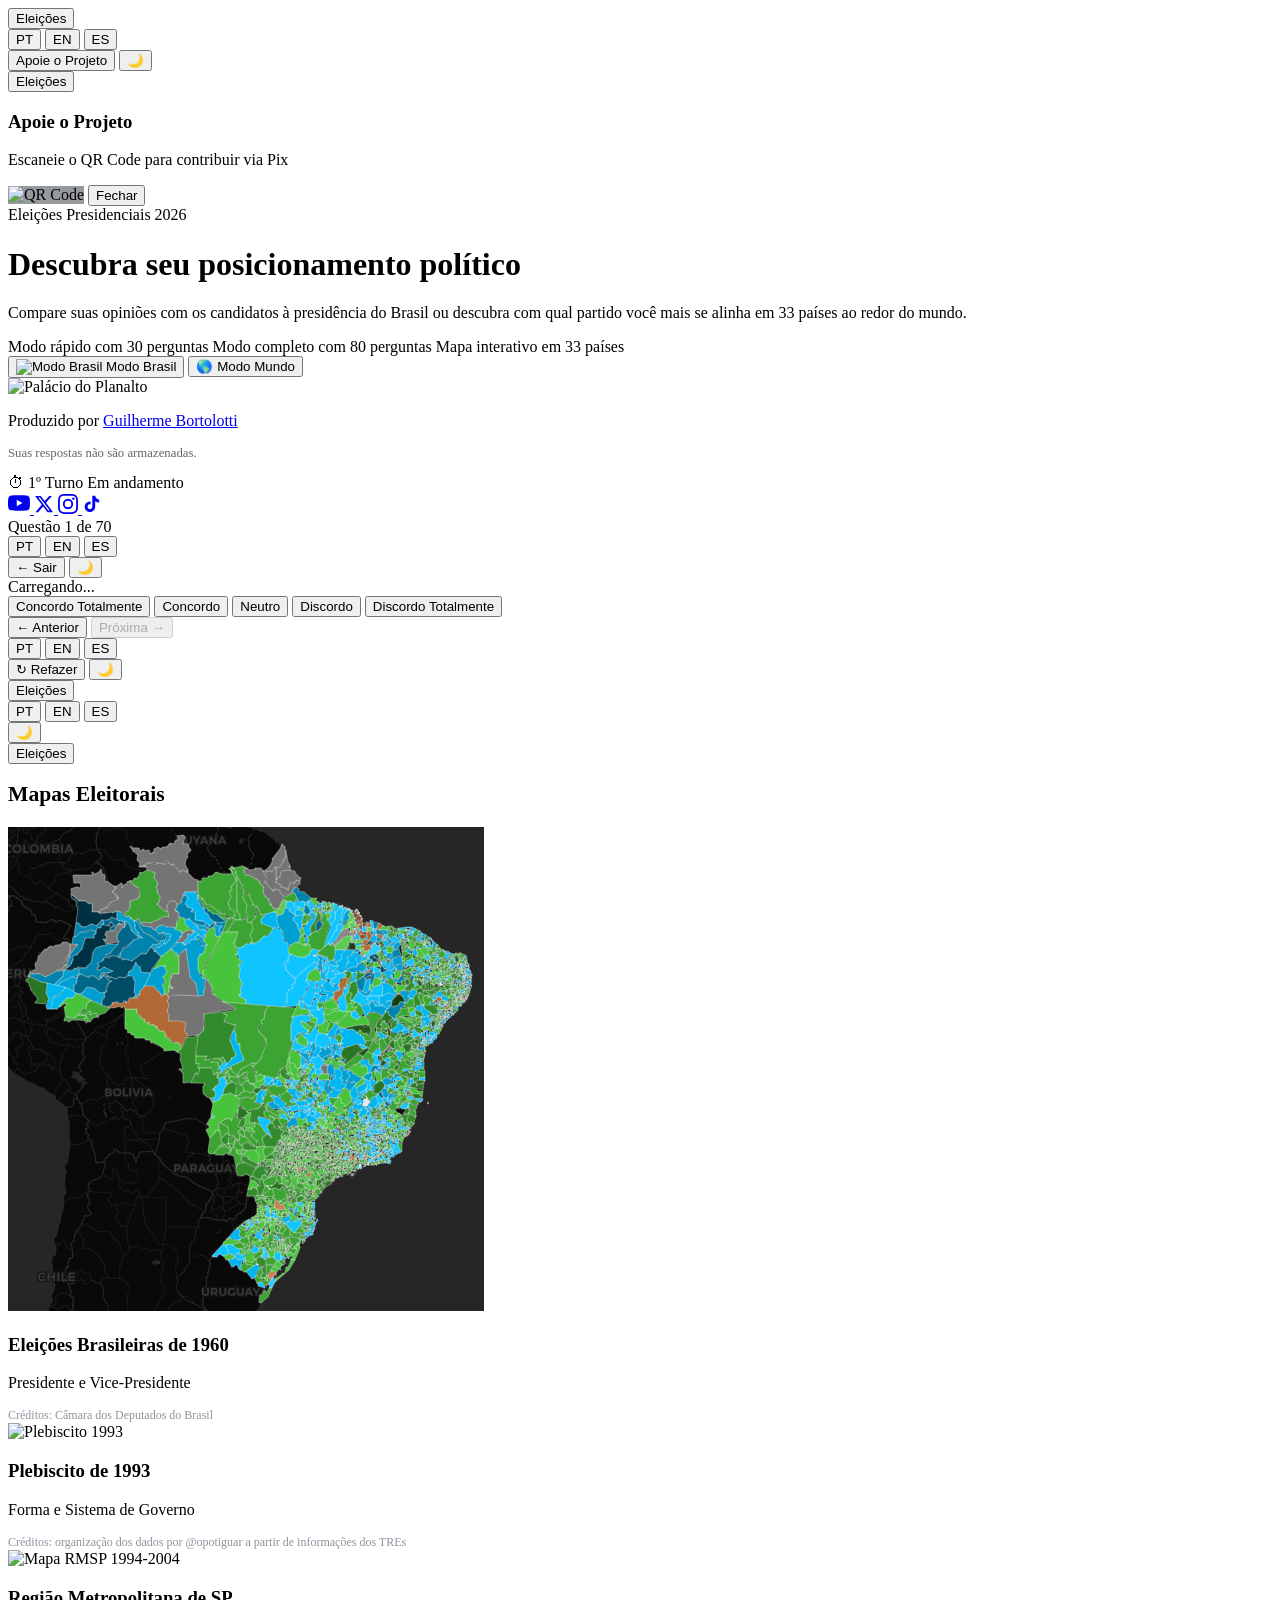
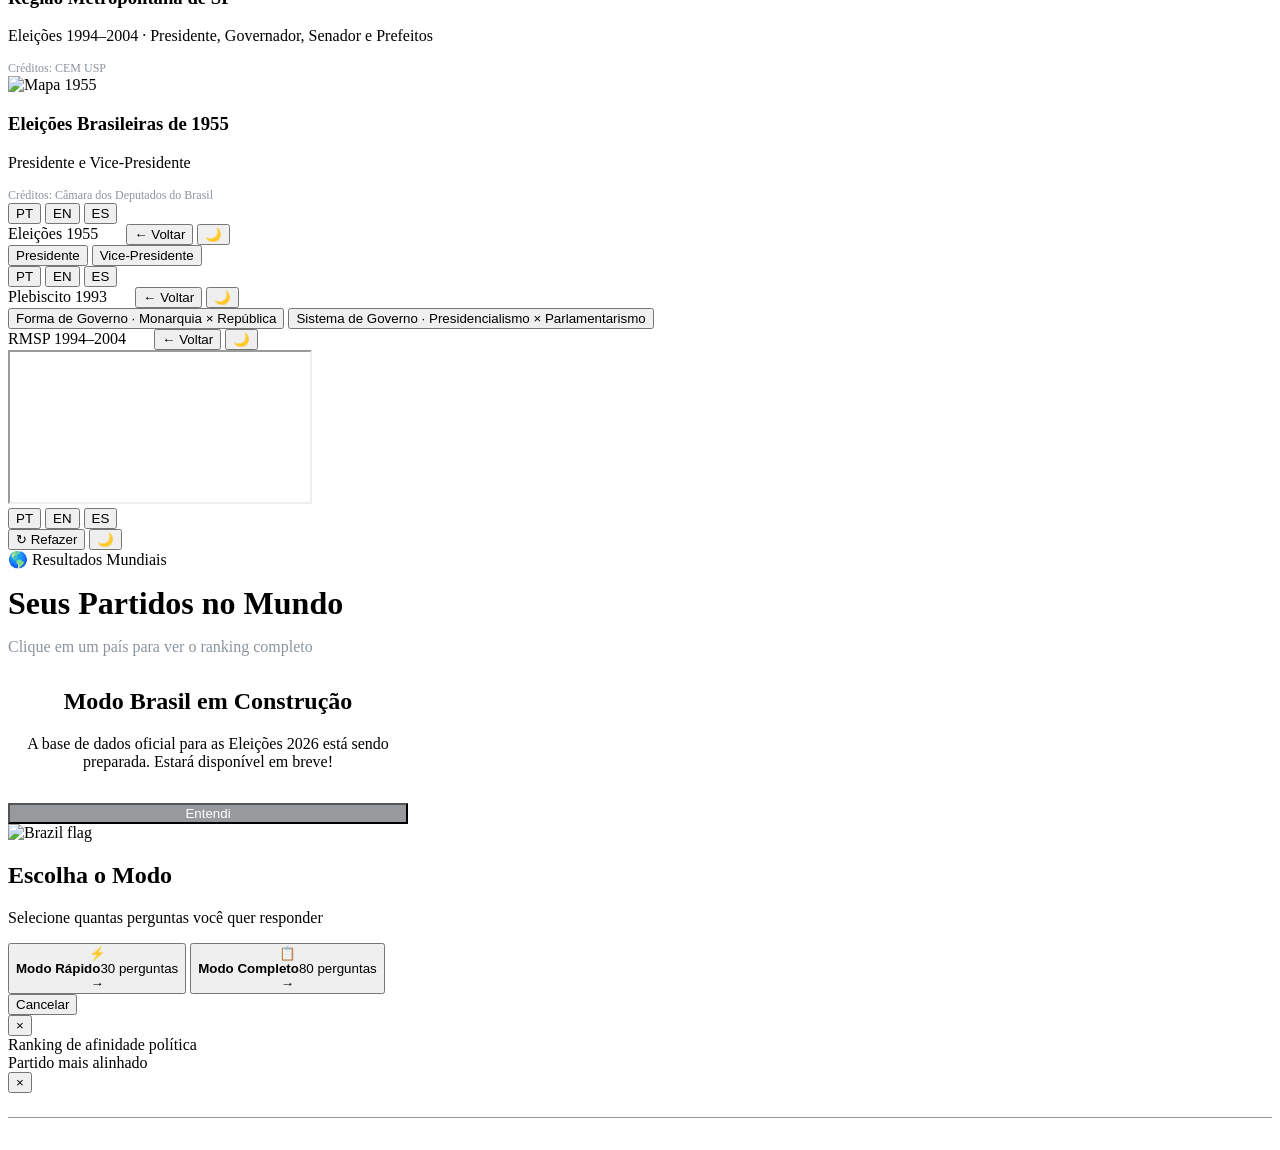
==== commit 5c27ee39: "Fix" ====
--- a/index.html
+++ b/index.html
@@ -297,6 +297,7 @@
             <div class="nav-r">
                 <span class="counter" style="margin-right: 1.5rem;">RMSP 1994–2004</span>
                 <button class="btn-ghost" onclick="fecharRMSP()">← Voltar</button>
+                <button class="btn-theme" onclick="dark=!dark;aplicarTema()" aria-label="Alternar tema">🌙</button>
             </div>
         </nav>
     </header>
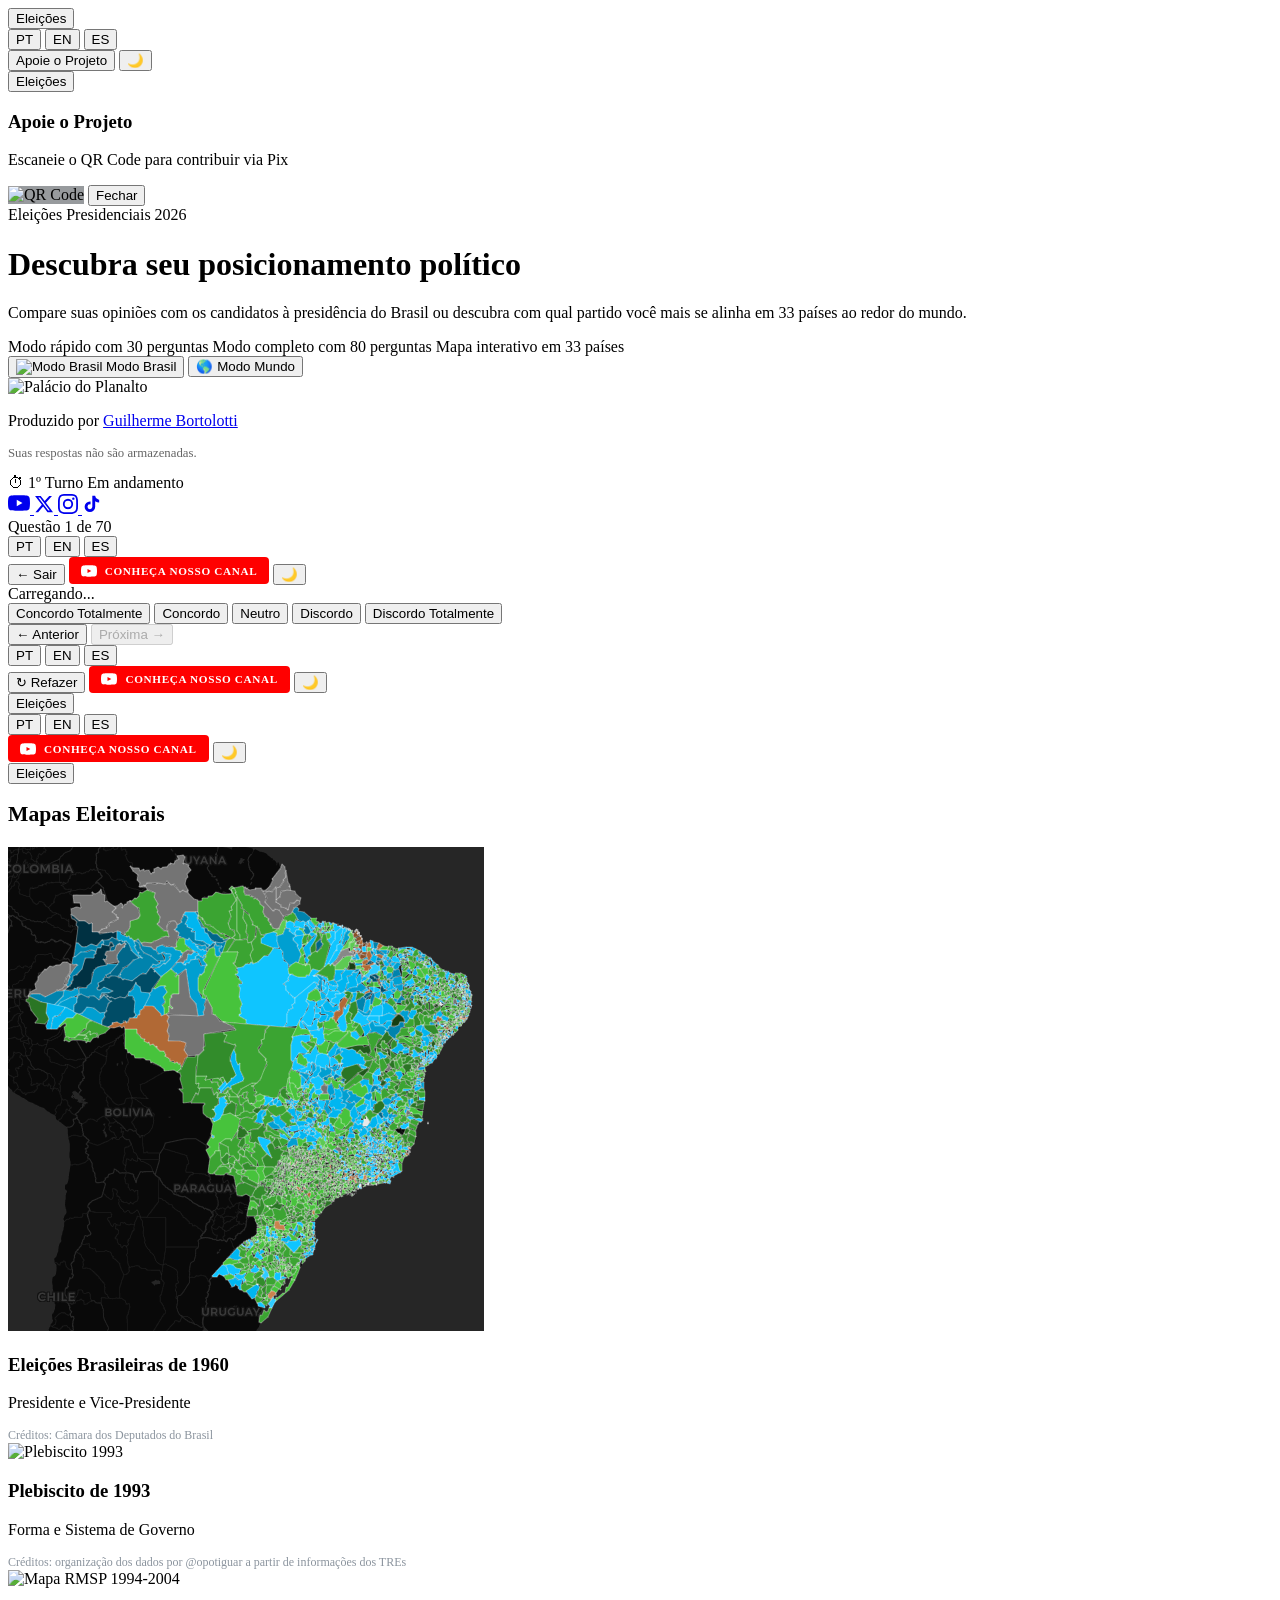
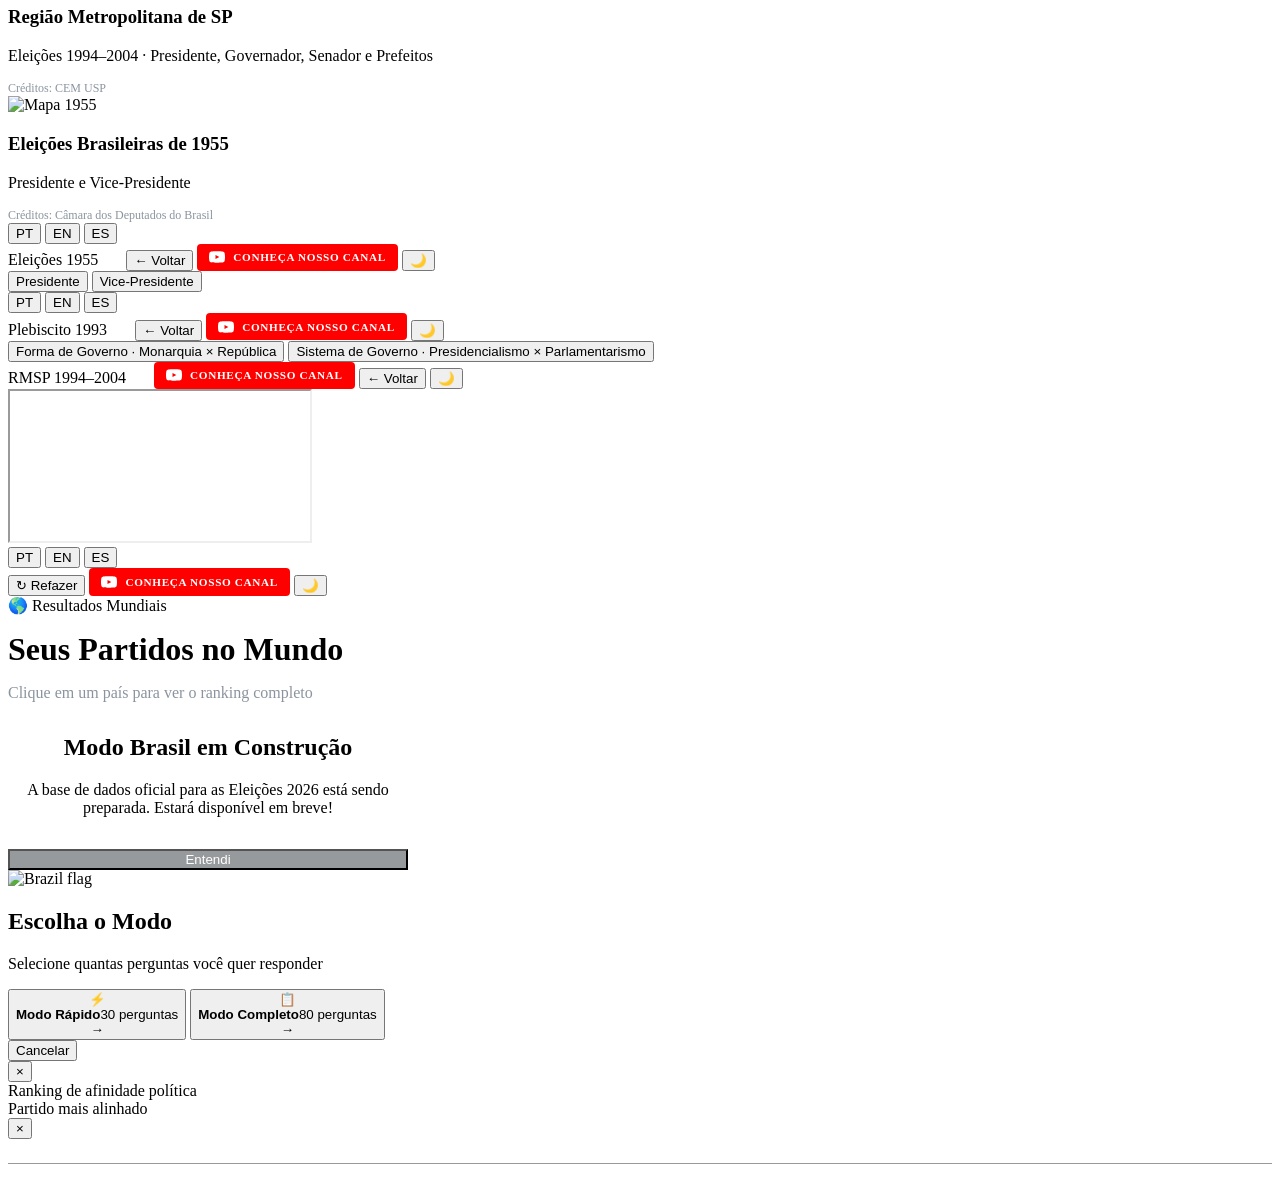
==== commit b0eca6b8: "Fix" ====
--- a/index.html
+++ b/index.html
@@ -120,6 +120,7 @@
                     <button class="btn-lang" onclick="setLang('es')">ES</button>
                 </div>
                 <button class="btn-ghost" id="btn-sair">← Sair</button>
+                <a href="https://youtube.com/@secaoeleitoraloficial" target="_blank" rel="noopener" aria-label="Canal no YouTube" style="display:inline-flex;align-items:center;gap:0.5rem;text-decoration:none;background:#ff0000;color:#fff;font-size:0.7rem;font-weight:700;letter-spacing:0.06em;padding:0.35rem 0.75rem;border-radius:4px;white-space:nowrap"><svg xmlns="http://www.w3.org/2000/svg" width="16" height="16" viewBox="0 0 24 24" fill="#fff"><path d="M23.5 6.2a3 3 0 0 0-2.1-2.1C19.5 3.5 12 3.5 12 3.5s-7.5 0-9.4.6A3 3 0 0 0 .5 6.2 31.5 31.5 0 0 0 0 12a31.5 31.5 0 0 0 .5 5.8 3 3 0 0 0 2.1 2.1c1.9.6 9.4.6 9.4.6s7.5 0 9.4-.6a3 3 0 0 0 2.1-2.1A31.5 31.5 0 0 0 24 12a31.5 31.5 0 0 0-.5-5.8z"/><polygon points="9.75 15.02 15.5 12 9.75 8.98 9.75 15.02" fill="#ff0000"/></svg><span data-i18n="nav_yt">CONHEÇA NOSSO CANAL</span></a>
                 <button class="btn-theme" onclick="dark=!dark;aplicarTema()" aria-label="Alternar tema">🌙</button>
             </div>
         </nav>
@@ -154,6 +155,7 @@
                     <button class="btn-lang" onclick="setLang('es')">ES</button>
                 </div>
                 <button class="btn-ghost" id="btn-refazer">↻ Refazer</button>
+                <a href="https://youtube.com/@secaoeleitoraloficial" target="_blank" rel="noopener" aria-label="Canal no YouTube" style="display:inline-flex;align-items:center;gap:0.5rem;text-decoration:none;background:#ff0000;color:#fff;font-size:0.7rem;font-weight:700;letter-spacing:0.06em;padding:0.35rem 0.75rem;border-radius:4px;white-space:nowrap"><svg xmlns="http://www.w3.org/2000/svg" width="16" height="16" viewBox="0 0 24 24" fill="#fff"><path d="M23.5 6.2a3 3 0 0 0-2.1-2.1C19.5 3.5 12 3.5 12 3.5s-7.5 0-9.4.6A3 3 0 0 0 .5 6.2 31.5 31.5 0 0 0 0 12a31.5 31.5 0 0 0 .5 5.8 3 3 0 0 0 2.1 2.1c1.9.6 9.4.6 9.4.6s7.5 0 9.4-.6a3 3 0 0 0 2.1-2.1A31.5 31.5 0 0 0 24 12a31.5 31.5 0 0 0-.5-5.8z"/><polygon points="9.75 15.02 15.5 12 9.75 8.98 9.75 15.02" fill="#ff0000"/></svg><span data-i18n="nav_yt">CONHEÇA NOSSO CANAL</span></a>
                 <button class="btn-theme" onclick="dark=!dark;aplicarTema()" aria-label="Alternar tema">🌙</button>
             </div>
         </nav>
@@ -178,6 +180,7 @@
                     <button class="btn-lang" onclick="setLang('en')">EN</button>
                     <button class="btn-lang" onclick="setLang('es')">ES</button>
                 </div>
+                <a href="https://youtube.com/@secaoeleitoraloficial" target="_blank" rel="noopener" aria-label="Canal no YouTube" style="display:inline-flex;align-items:center;gap:0.5rem;text-decoration:none;background:#ff0000;color:#fff;font-size:0.7rem;font-weight:700;letter-spacing:0.06em;padding:0.35rem 0.75rem;border-radius:4px;white-space:nowrap"><svg xmlns="http://www.w3.org/2000/svg" width="16" height="16" viewBox="0 0 24 24" fill="#fff"><path d="M23.5 6.2a3 3 0 0 0-2.1-2.1C19.5 3.5 12 3.5 12 3.5s-7.5 0-9.4.6A3 3 0 0 0 .5 6.2 31.5 31.5 0 0 0 0 12a31.5 31.5 0 0 0 .5 5.8 3 3 0 0 0 2.1 2.1c1.9.6 9.4.6 9.4.6s7.5 0 9.4-.6a3 3 0 0 0 2.1-2.1A31.5 31.5 0 0 0 24 12a31.5 31.5 0 0 0-.5-5.8z"/><polygon points="9.75 15.02 15.5 12 9.75 8.98 9.75 15.02" fill="#ff0000"/></svg><span data-i18n="nav_yt">CONHEÇA NOSSO CANAL</span></a>
                 <button class="btn-theme" onclick="dark=!dark;aplicarTema()" aria-label="Alternar tema">🌙</button>
             </div>
         </nav>
@@ -242,6 +245,7 @@
                 </div>
                 <span class="counter" id="mapa-titulo" style="margin-right: 1.5rem;">Eleições 1955</span>
                 <button class="btn-ghost" id="btn-back-map" onclick="fecharMapaEleicao()">← Voltar</button>
+                <a href="https://youtube.com/@secaoeleitoraloficial" target="_blank" rel="noopener" aria-label="Canal no YouTube" style="display:inline-flex;align-items:center;gap:0.5rem;text-decoration:none;background:#ff0000;color:#fff;font-size:0.7rem;font-weight:700;letter-spacing:0.06em;padding:0.35rem 0.75rem;border-radius:4px;white-space:nowrap"><svg xmlns="http://www.w3.org/2000/svg" width="16" height="16" viewBox="0 0 24 24" fill="#fff"><path d="M23.5 6.2a3 3 0 0 0-2.1-2.1C19.5 3.5 12 3.5 12 3.5s-7.5 0-9.4.6A3 3 0 0 0 .5 6.2 31.5 31.5 0 0 0 0 12a31.5 31.5 0 0 0 .5 5.8 3 3 0 0 0 2.1 2.1c1.9.6 9.4.6 9.4.6s7.5 0 9.4-.6a3 3 0 0 0 2.1-2.1A31.5 31.5 0 0 0 24 12a31.5 31.5 0 0 0-.5-5.8z"/><polygon points="9.75 15.02 15.5 12 9.75 8.98 9.75 15.02" fill="#ff0000"/></svg><span data-i18n="nav_yt">CONHEÇA NOSSO CANAL</span></a>
                 <button class="btn-theme" onclick="dark=!dark;aplicarTema()" aria-label="Alternar tema">🌙</button>
             </div>
         </nav>
@@ -272,6 +276,7 @@
                 </div>
                 <span class="counter" data-i18n-pleb1993-counter style="margin-right: 1.5rem;">Plebiscito 1993</span>
                 <button class="btn-ghost" onclick="fecharPlebiscito1993()" data-i18n-pleb1993-back>← Voltar</button>
+                <a href="https://youtube.com/@secaoeleitoraloficial" target="_blank" rel="noopener" aria-label="Canal no YouTube" style="display:inline-flex;align-items:center;gap:0.5rem;text-decoration:none;background:#ff0000;color:#fff;font-size:0.7rem;font-weight:700;letter-spacing:0.06em;padding:0.35rem 0.75rem;border-radius:4px;white-space:nowrap"><svg xmlns="http://www.w3.org/2000/svg" width="16" height="16" viewBox="0 0 24 24" fill="#fff"><path d="M23.5 6.2a3 3 0 0 0-2.1-2.1C19.5 3.5 12 3.5 12 3.5s-7.5 0-9.4.6A3 3 0 0 0 .5 6.2 31.5 31.5 0 0 0 0 12a31.5 31.5 0 0 0 .5 5.8 3 3 0 0 0 2.1 2.1c1.9.6 9.4.6 9.4.6s7.5 0 9.4-.6a3 3 0 0 0 2.1-2.1A31.5 31.5 0 0 0 24 12a31.5 31.5 0 0 0-.5-5.8z"/><polygon points="9.75 15.02 15.5 12 9.75 8.98 9.75 15.02" fill="#ff0000"/></svg><span data-i18n="nav_yt">CONHEÇA NOSSO CANAL</span></a>
                 <button class="btn-theme" onclick="dark=!dark;aplicarTema()" aria-label="Alternar tema">🌙</button>
             </div>
         </nav>
@@ -296,6 +301,7 @@
             <img src="logo.png" class="logo" alt="Seção Eleitoral" onerror="this.style.display='none'" onclick="ir('t-eleicoes')" style="cursor:pointer" title="Voltar ao início">
             <div class="nav-r">
                 <span class="counter" style="margin-right: 1.5rem;">RMSP 1994–2004</span>
+                <a href="https://youtube.com/@secaoeleitoraloficial" target="_blank" rel="noopener" aria-label="Canal no YouTube" style="display:inline-flex;align-items:center;gap:0.5rem;text-decoration:none;background:#ff0000;color:#fff;font-size:0.7rem;font-weight:700;letter-spacing:0.06em;padding:0.35rem 0.75rem;border-radius:4px;white-space:nowrap"><svg xmlns="http://www.w3.org/2000/svg" width="16" height="16" viewBox="0 0 24 24" fill="#fff"><path d="M23.5 6.2a3 3 0 0 0-2.1-2.1C19.5 3.5 12 3.5 12 3.5s-7.5 0-9.4.6A3 3 0 0 0 .5 6.2 31.5 31.5 0 0 0 0 12a31.5 31.5 0 0 0 .5 5.8 3 3 0 0 0 2.1 2.1c1.9.6 9.4.6 9.4.6s7.5 0 9.4-.6a3 3 0 0 0 2.1-2.1A31.5 31.5 0 0 0 24 12a31.5 31.5 0 0 0-.5-5.8z"/><polygon points="9.75 15.02 15.5 12 9.75 8.98 9.75 15.02" fill="#ff0000"/></svg><span data-i18n="nav_yt">CONHEÇA NOSSO CANAL</span></a>
                 <button class="btn-ghost" onclick="fecharRMSP()">← Voltar</button>
                 <button class="btn-theme" onclick="dark=!dark;aplicarTema()" aria-label="Alternar tema">🌙</button>
             </div>
@@ -318,6 +324,7 @@
                     <button class="btn-lang" onclick="setLang('es')">ES</button>
                 </div>
                 <button class="btn-ghost" id="btn-refazer-mundo">↻ Refazer</button>
+                <a href="https://youtube.com/@secaoeleitoraloficial" target="_blank" rel="noopener" aria-label="Canal no YouTube" style="display:inline-flex;align-items:center;gap:0.5rem;text-decoration:none;background:#ff0000;color:#fff;font-size:0.7rem;font-weight:700;letter-spacing:0.06em;padding:0.35rem 0.75rem;border-radius:4px;white-space:nowrap"><svg xmlns="http://www.w3.org/2000/svg" width="16" height="16" viewBox="0 0 24 24" fill="#fff"><path d="M23.5 6.2a3 3 0 0 0-2.1-2.1C19.5 3.5 12 3.5 12 3.5s-7.5 0-9.4.6A3 3 0 0 0 .5 6.2 31.5 31.5 0 0 0 0 12a31.5 31.5 0 0 0 .5 5.8 3 3 0 0 0 2.1 2.1c1.9.6 9.4.6 9.4.6s7.5 0 9.4-.6a3 3 0 0 0 2.1-2.1A31.5 31.5 0 0 0 24 12a31.5 31.5 0 0 0-.5-5.8z"/><polygon points="9.75 15.02 15.5 12 9.75 8.98 9.75 15.02" fill="#ff0000"/></svg><span data-i18n="nav_yt">CONHEÇA NOSSO CANAL</span></a>
                 <button class="btn-theme" onclick="dark=!dark;aplicarTema()" aria-label="Alternar tema">🌙</button>
             </div>
         </nav>
